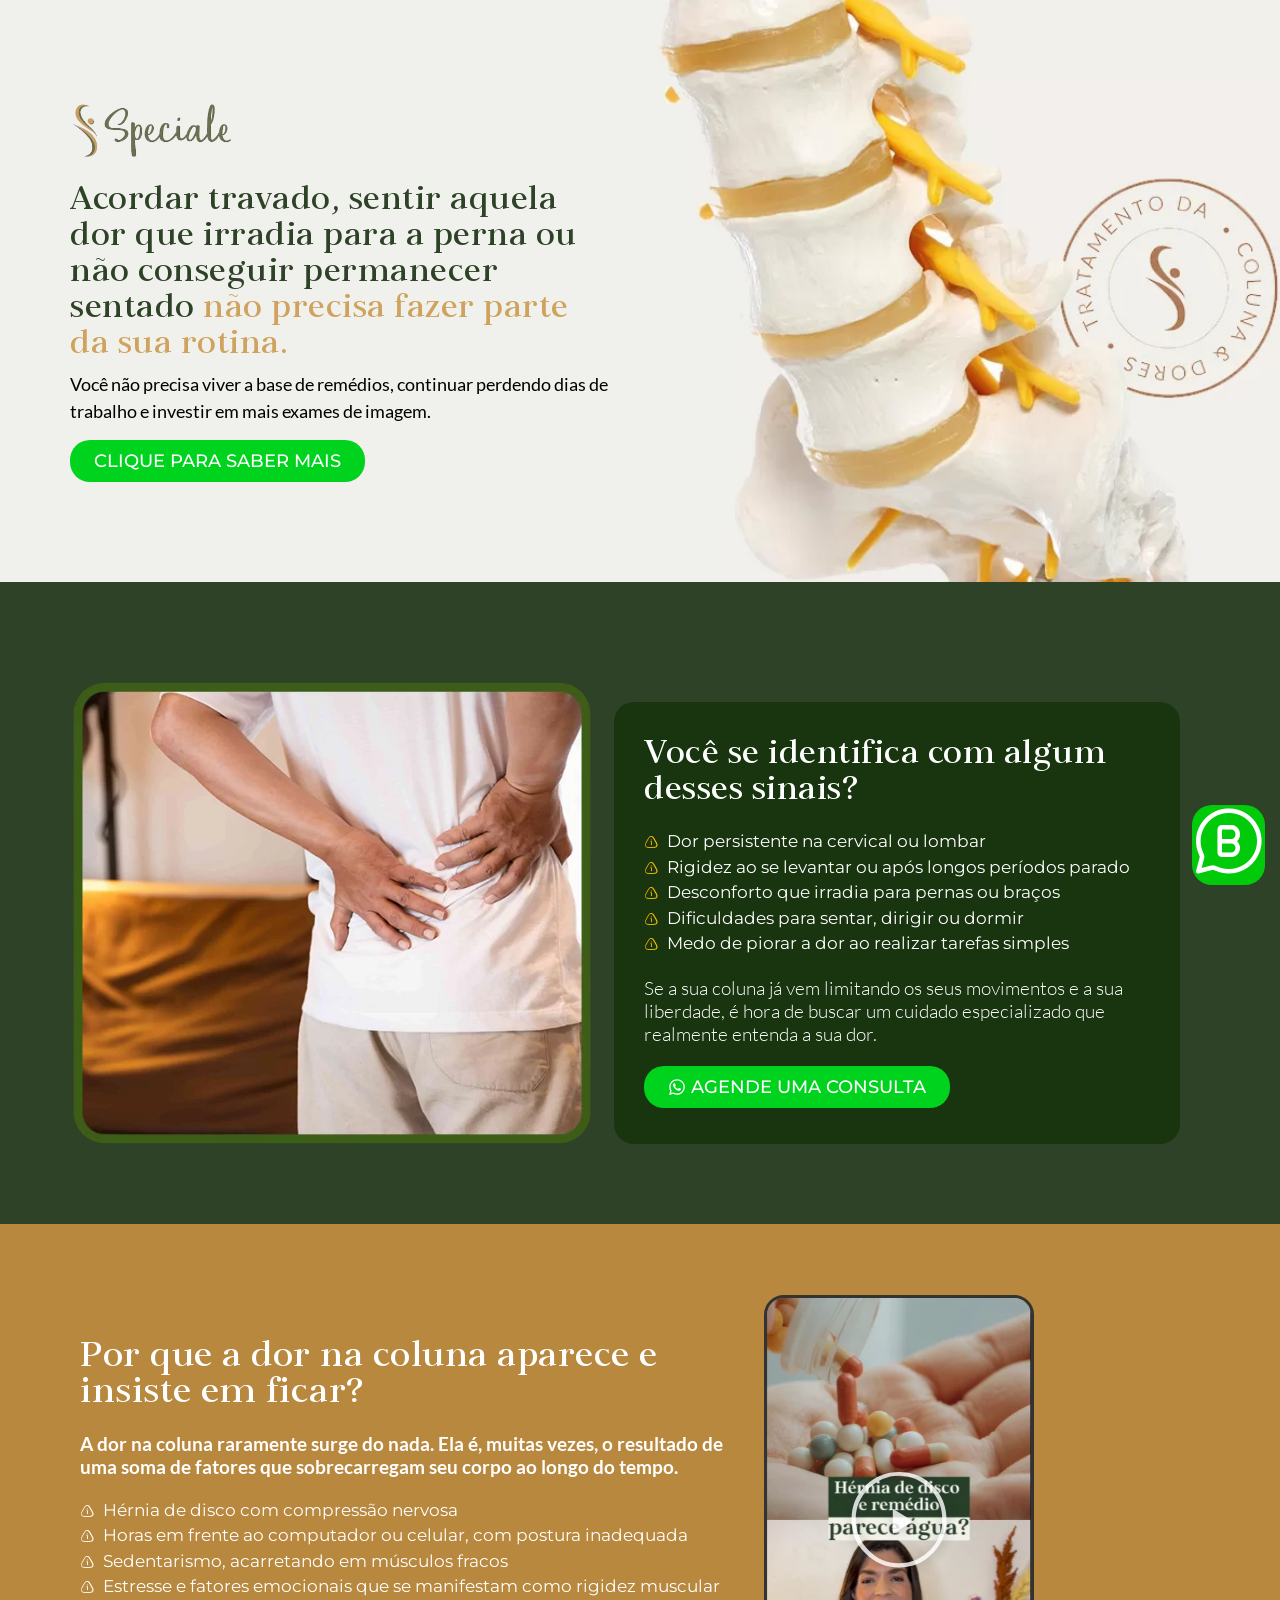
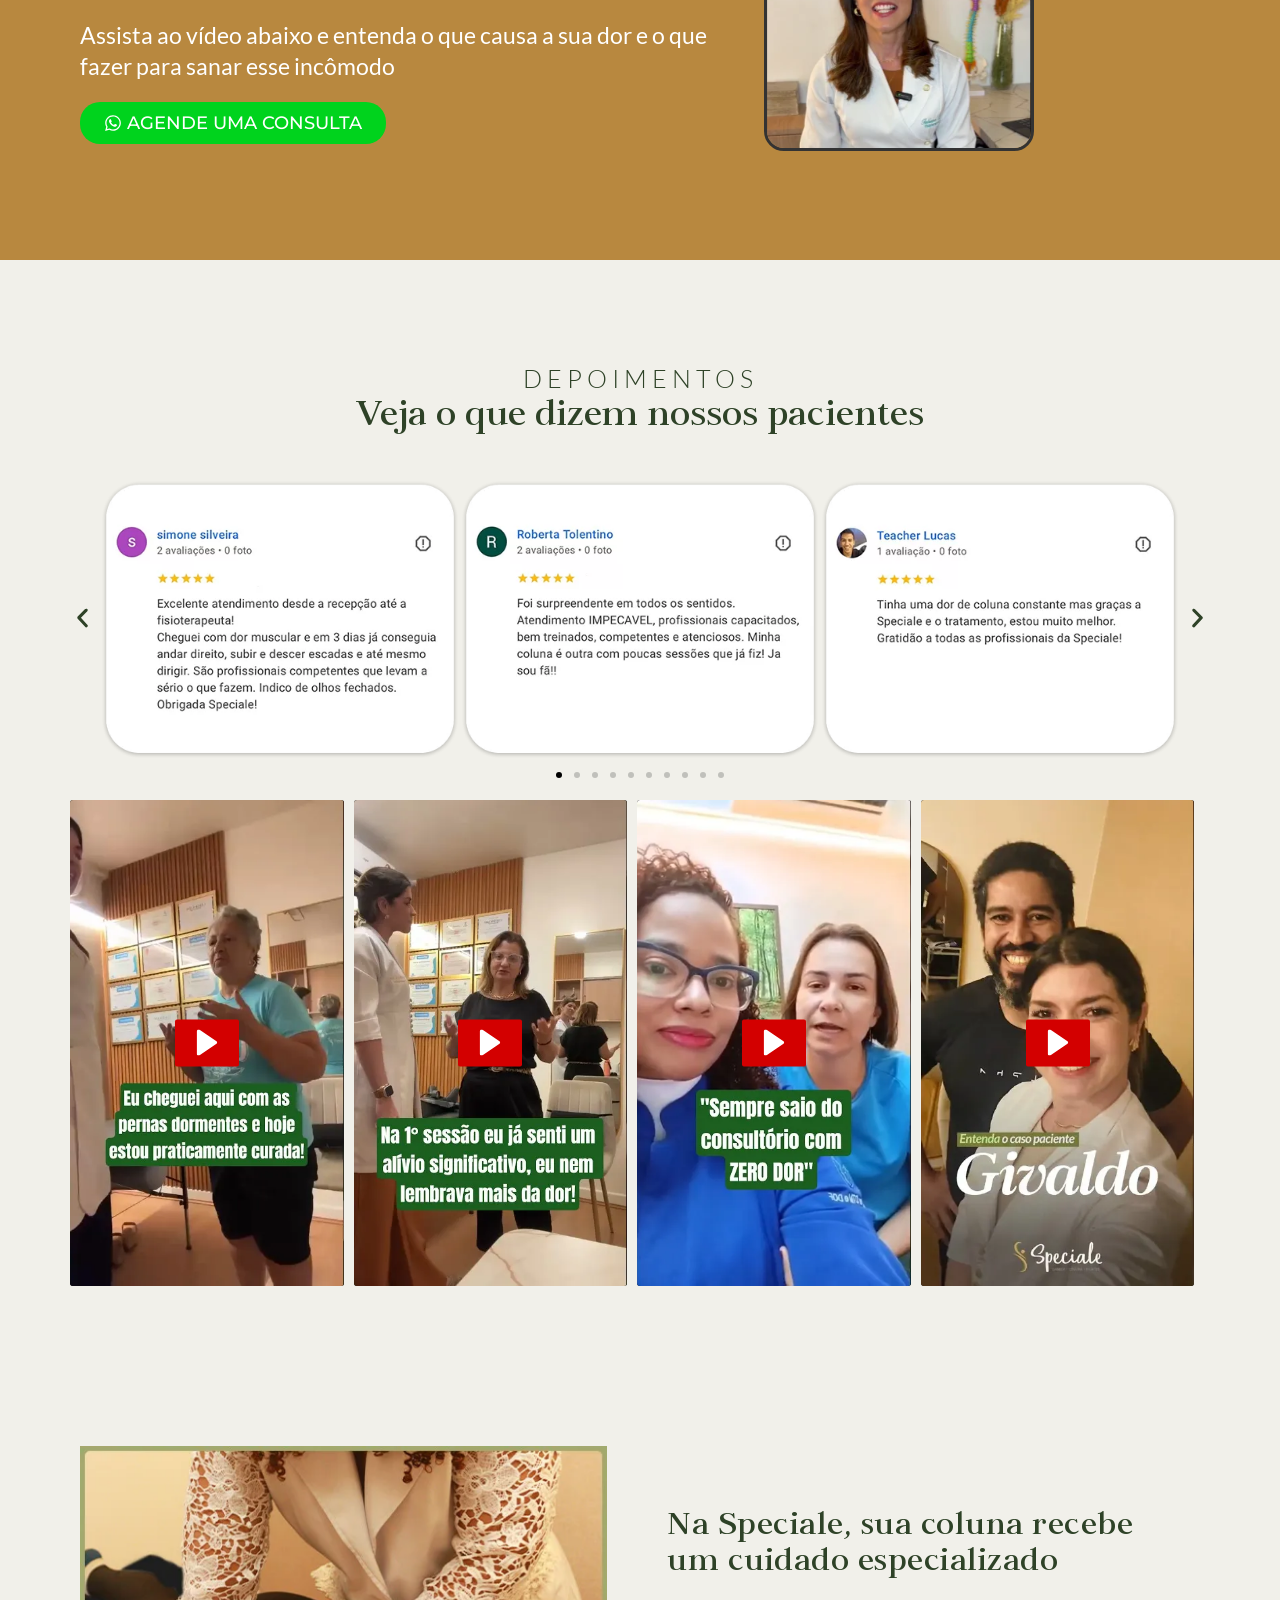
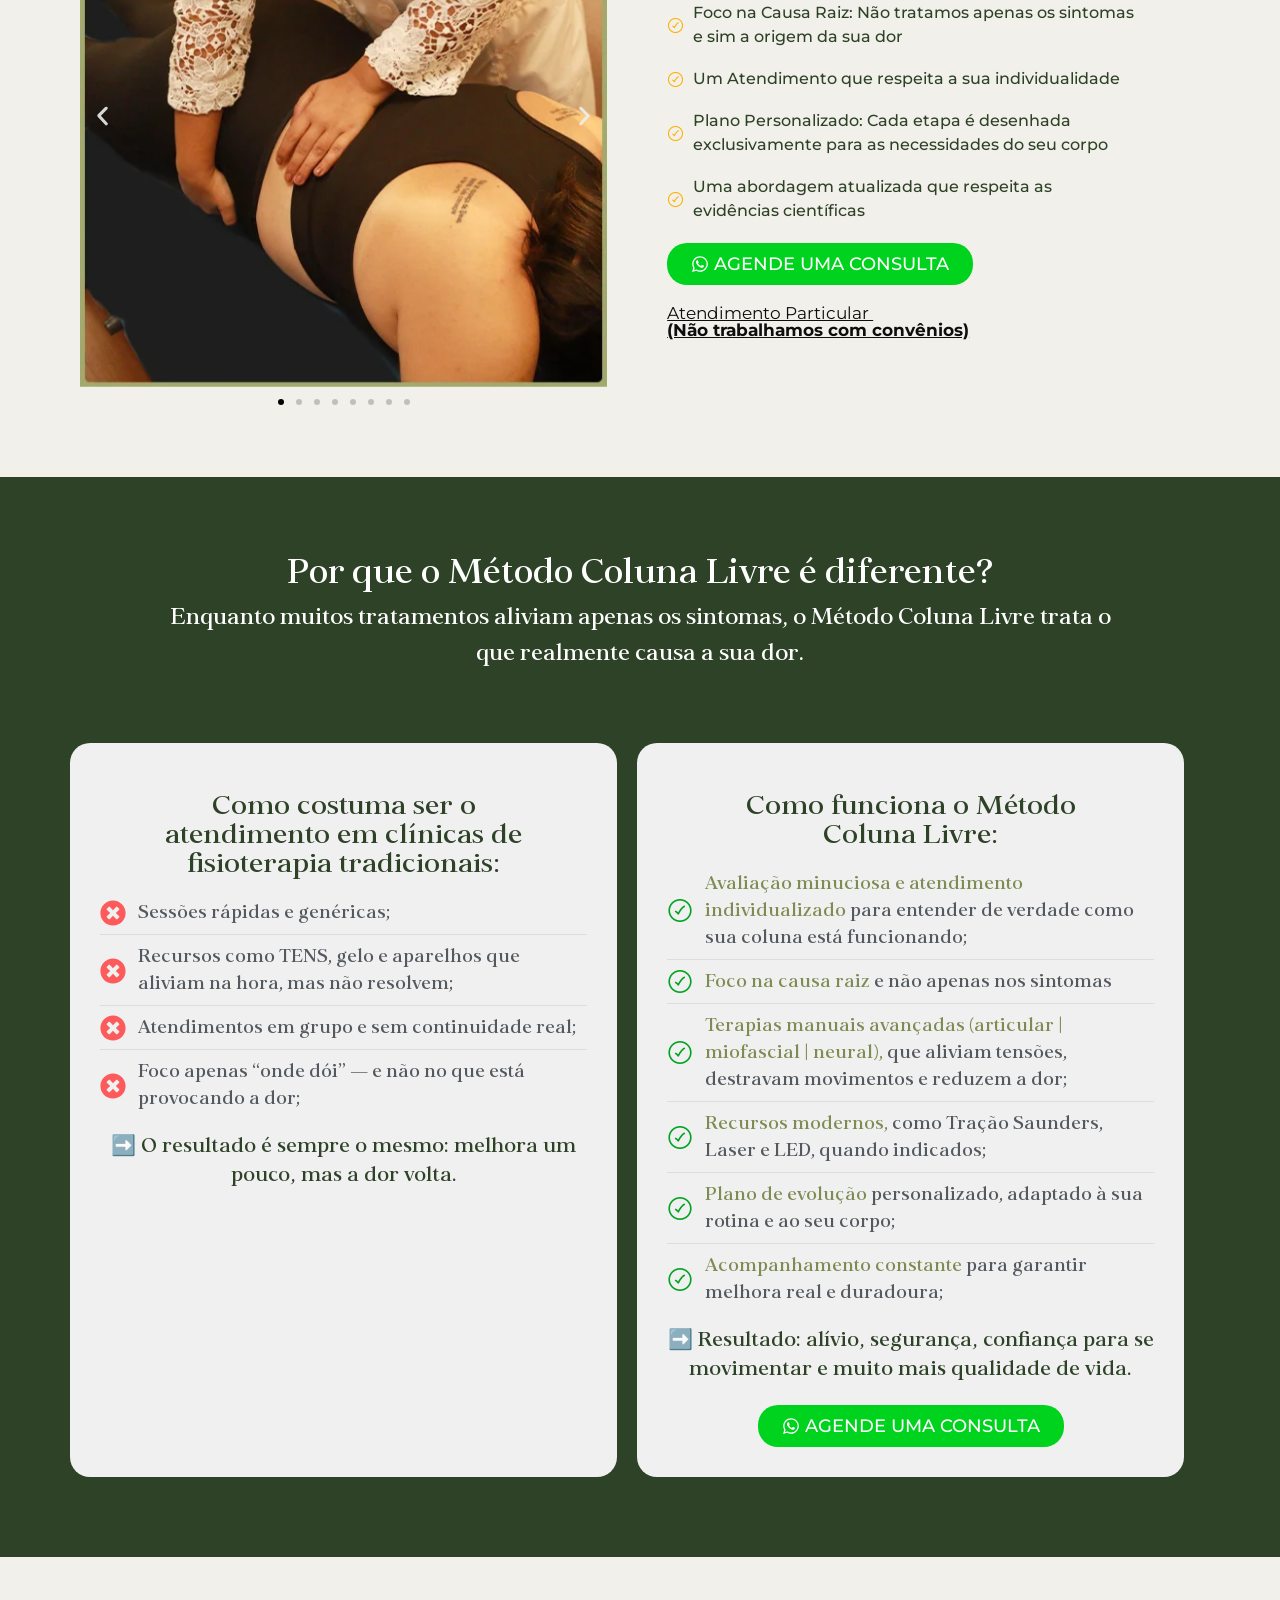
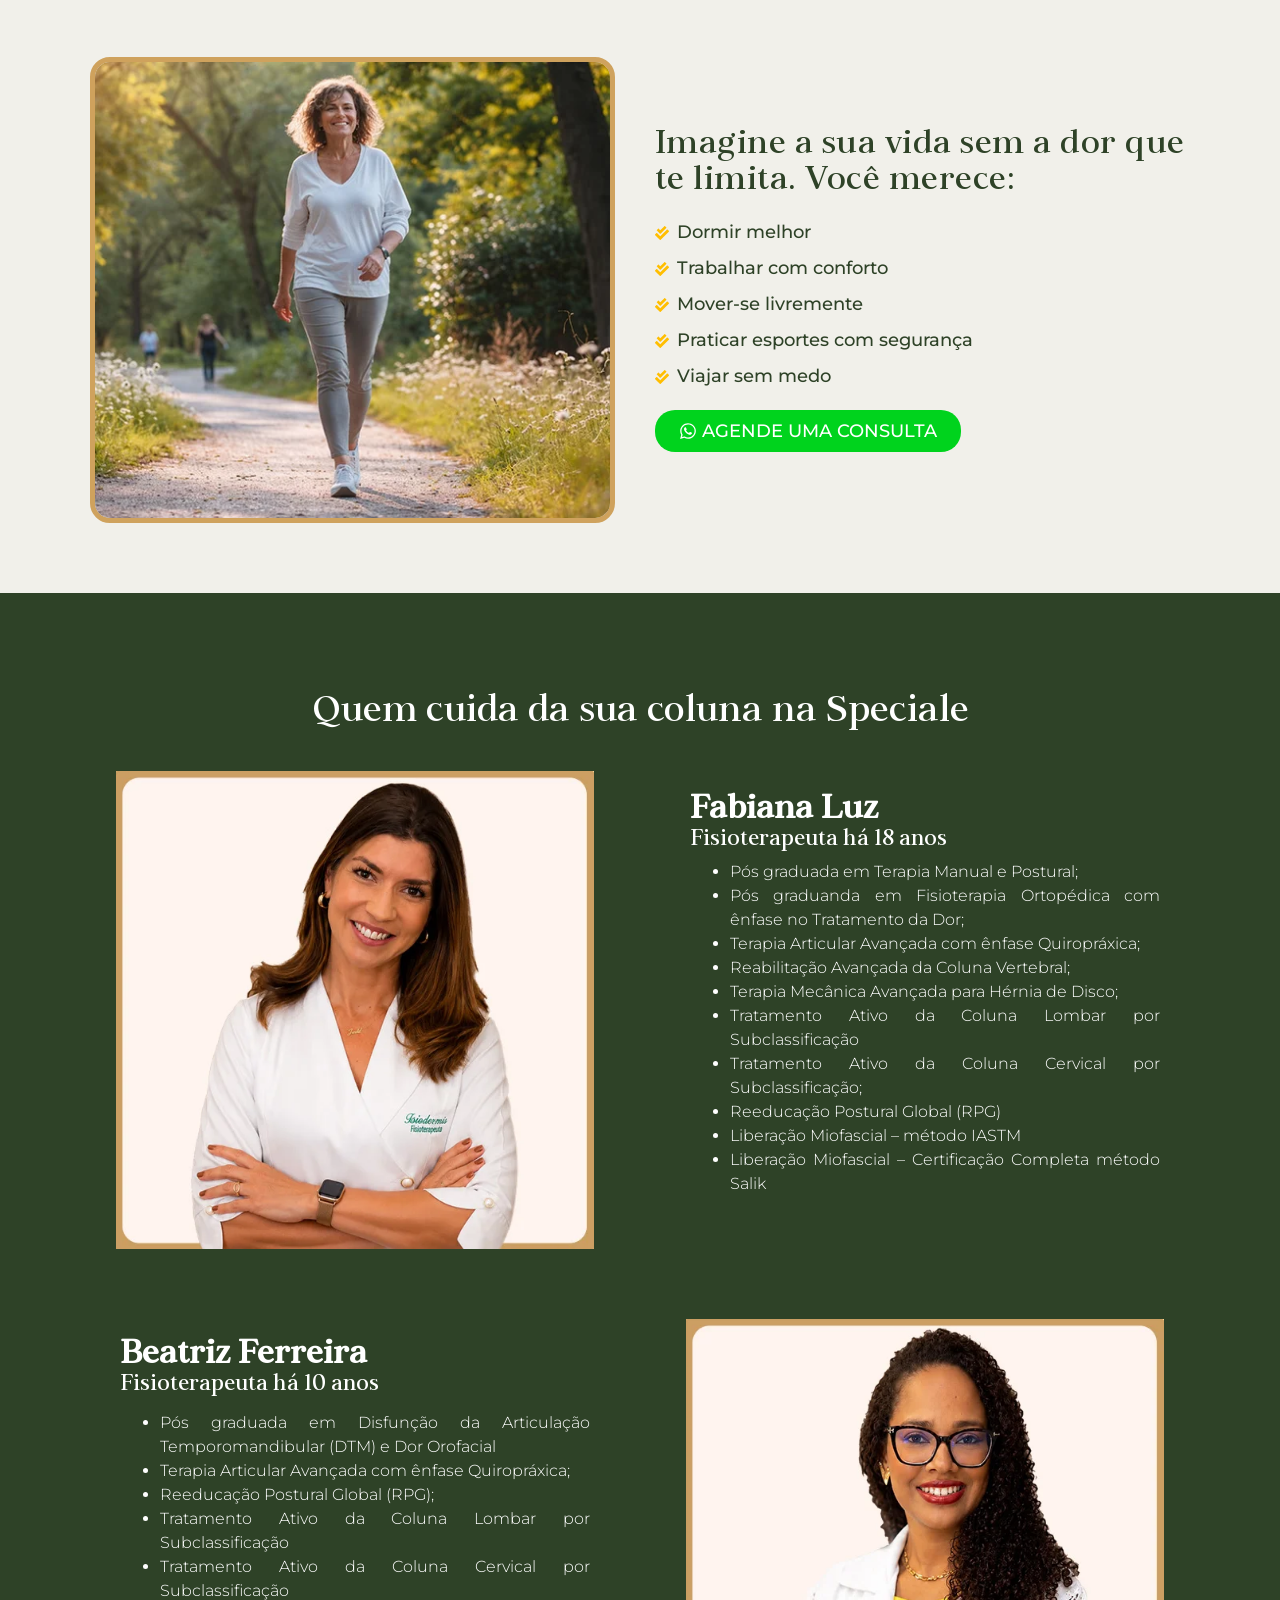
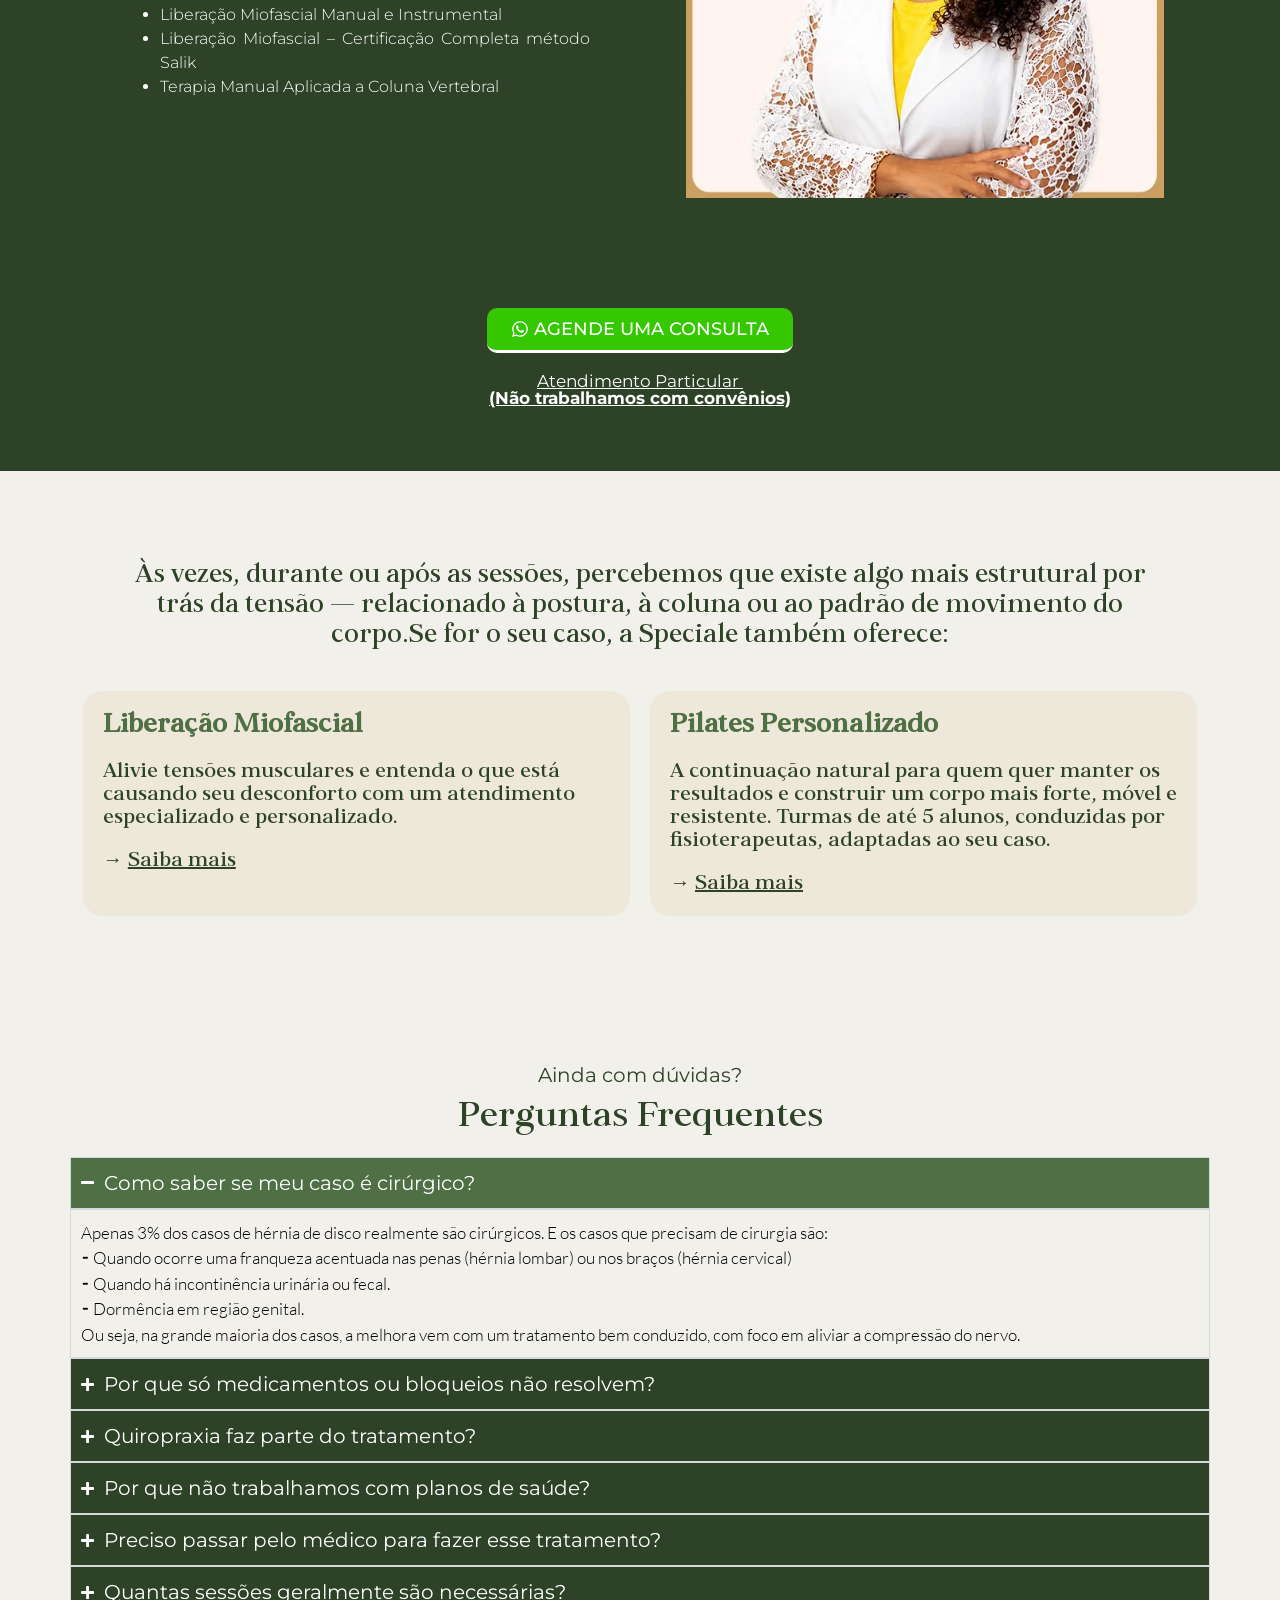
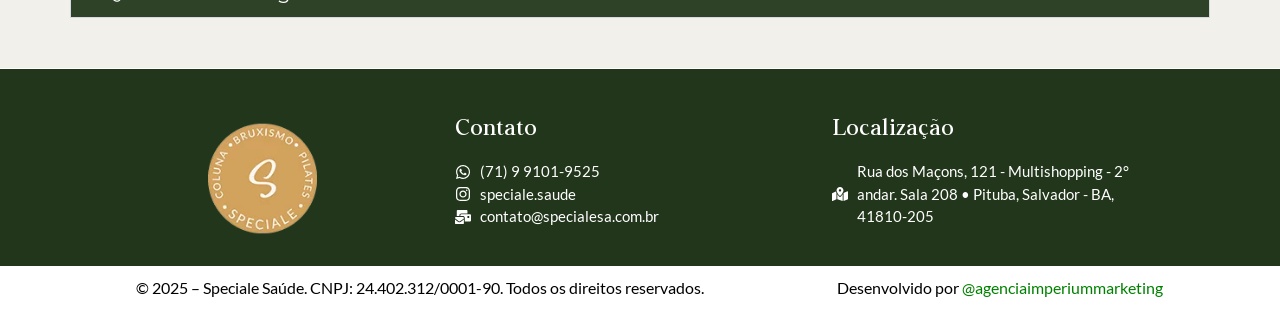
==== coluna/index.html @ 2c50c135 "Página /coluna/ estática (conversão do WordPress/Elementor) Converte specialesa.com.br/coluna/ (pági" ====
<!DOCTYPE html>
<html lang="pt-BR">
<head>
<meta charset="UTF-8">
<meta name="viewport" content="width=device-width, initial-scale=1.0, viewport-fit=cover">
<title>Speciale Saúde &#8211; Fisioterapia para Coluna &#8211; BIO &#8211; Speciale Saúde</title>
<meta name="robots" content="max-image-preview:large">
<link rel="canonical" href="https://specialesa.com.br/coluna/">

<!-- LCP: fundo do topo (desktop / tablet e celular) e as fontes da primeira dobra -->
<link rel="preload" href="../assets/images/DORCOLUNA_CAPA-1.webp" as="image" media="(min-width: 1025px)" fetchpriority="high">
<link rel="preload" href="../assets/images/DORCOLUNA_CAPA_mobile1.webp" as="image" media="(max-width: 1024px)" fetchpriority="high">
<link rel="preload" href="../assets/fonts/elgraine-medium.woff2" as="font" type="font/woff2" crossorigin>
<link rel="preload" href="../assets/fonts/lato-400-latin.woff2" as="font" type="font/woff2" crossorigin>
<link rel="preload" href="../assets/fonts/montserrat-var-latin.woff2" as="font" type="font/woff2" crossorigin>

<link rel="stylesheet" href="../assets/css/fonts.css">
<link rel="stylesheet" href="../assets/css/coluna.css">
<link rel="stylesheet" href="../assets/css/static.css">
<script src="../assets/js/carousel.js" defer></script>
<script src="../assets/js/accordion.js" defer></script>
<script src="../assets/js/video.js" defer></script>

<link rel="icon" href="../assets/images/cropped-Logofavicon-32x32.png" sizes="32x32">
<link rel="icon" href="../assets/images/cropped-Logofavicon-192x192.png" sizes="192x192">
<link rel="apple-touch-icon" href="../assets/images/cropped-Logofavicon-180x180.png">
</head>
<body class="wp-singular page-template page-template-elementor_canvas page page-id-1596 wp-embed-responsive wp-theme-hello-elementor hello-elementor-default elementor-default elementor-template-canvas elementor-kit-5 elementor-page elementor-page-1596">
<div data-elementor-type="wp-post" data-elementor-id="1596" class="elementor elementor-1596">

<!-- Acordar travado, sentir aquela dor que irradia para a perna ou não conseguir per -->
<div class="elementor-element elementor-element-365766c1 e-flex e-con-boxed e-con e-parent"><div class="e-con-inner"><div class="elementor-element elementor-element-3592b5ce e-con-full e-flex e-con e-child"><div class="elementor-element elementor-element-5a2b39e0 elementor-widget elementor-widget-image"><div class="elementor-widget-container">
<img decoding="async" width="300" height="116" src="../assets/images/logo_specialepng.webp" class="attachment-large size-large wp-image-11" alt="" /></div></div><div class="elementor-element elementor-element-76f9932 elementor-fixed elementor-view-default ha-has-bg-overlay elementor-widget elementor-widget-icon"><div class="elementor-widget-container"><div class="elementor-icon-wrapper">
<a class="elementor-icon" href="https://wa.me/5571991019525?text=Ol%C3%A1%2C%20vim%20atrav%C3%A9s%20da%20BIO%20do%20Instagram%20e%20gostaria%20de%20informa%C3%A7%C3%B5es%20sobre%20o%20Plano%20de%20tratamento%20para%20dores%20na%20coluna%20-%20m%C3%A9todo%20COLUNA%20LIVRE.%20">
<i aria-hidden="true" class="huge huge-whatsapp-business"></i>			</a></div></div></div><div class="elementor-element elementor-element-2c3c2841 elementor-widget elementor-widget-heading"><div class="elementor-widget-container"><h2 class="elementor-heading-title elementor-size-default">Acordar travado, sentir aquela dor que irradia para a perna ou não conseguir permanecer sentado <span style="color: #CFA25D"> não precisa fazer parte da sua rotina.</span></h2></div></div><div class="elementor-element elementor-element-0ee8a0e elementor-widget elementor-widget-text-editor"><div class="elementor-widget-container"><p>Você não precisa viver a base de remédios, continuar perdendo dias de trabalho e investir em mais exames de imagem.</p></div></div><div class="elementor-element elementor-element-c7bd6d0 elementor-align-left elementor-widget__width-inherit elementor-widget elementor-widget-button"><div class="elementor-widget-container"><div class="elementor-button-wrapper">
<a class="elementor-button elementor-button-link elementor-size-sm" href="#video">
<span class="elementor-button-content-wrapper">
<span class="elementor-button-text">CLIQUE PARA SABER MAIS</span>
</span>
</a></div></div></div></div><div class="elementor-element elementor-element-78fc597d e-con-full e-flex e-con e-child"></div></div></div>

<!-- Você se identifica com algum desses sinais? -->
<div class="elementor-element elementor-element-6dd96009 e-flex e-con-boxed e-con e-parent"><div class="e-con-inner"><div class="elementor-element elementor-element-5d680487 e-con-full e-flex e-con e-child"><div class="elementor-element elementor-element-5b713f7 elementor-widget elementor-widget-image"><div class="elementor-widget-container">
<img fetchpriority="high" decoding="async" width="588" height="518" src="../assets/images/dorciatica.webp" class="attachment-large size-large wp-image-14" alt="" srcset="../assets/images/dorciatica.webp 588w, ../assets/images/dorciatica-300x264.webp 300w" sizes="(max-width: 588px) 100vw, 588px" /></div></div></div><div class="elementor-element elementor-element-0d4c9af e-con-full e-flex e-con e-child"><div class="elementor-element elementor-element-a7f6bd5 elementor-widget elementor-widget-heading"><div class="elementor-widget-container"><h2 class="elementor-heading-title elementor-size-default">Você se identifica com algum desses sinais?</h2></div></div><div class="elementor-element elementor-element-01ff83d elementor-icon-list--layout-traditional elementor-list-item-link-full_width elementor-widget elementor-widget-icon-list"><div class="elementor-widget-container"><ul class="elementor-icon-list-items"><li class="elementor-icon-list-item">
<span class="elementor-icon-list-icon">
<i aria-hidden="true" class="huge huge-alert-01"></i>						</span>
<span class="elementor-icon-list-text">Dor persistente na cervical ou lombar</span></li><li class="elementor-icon-list-item">
<span class="elementor-icon-list-icon">
<i aria-hidden="true" class="huge huge-alert-01"></i>						</span>
<span class="elementor-icon-list-text">Rigidez ao se levantar ou após longos períodos parado</span></li><li class="elementor-icon-list-item">
<span class="elementor-icon-list-icon">
<i aria-hidden="true" class="huge huge-alert-01"></i>						</span>
<span class="elementor-icon-list-text">Desconforto que irradia para pernas ou braços</span></li><li class="elementor-icon-list-item">
<span class="elementor-icon-list-icon">
<i aria-hidden="true" class="huge huge-alert-01"></i>						</span>
<span class="elementor-icon-list-text">Dificuldades para sentar, dirigir ou dormir</span></li><li class="elementor-icon-list-item">
<span class="elementor-icon-list-icon">
<i aria-hidden="true" class="huge huge-alert-01"></i>						</span>
<span class="elementor-icon-list-text">Medo de piorar a dor ao realizar tarefas simples</span></li></ul></div></div><div class="elementor-element elementor-element-e197549 elementor-widget elementor-widget-heading"><div class="elementor-widget-container"><h2 class="elementor-heading-title elementor-size-default">Se a sua coluna já vem limitando os seus movimentos e a sua liberdade, é hora de buscar um cuidado especializado que realmente entenda a sua dor.</h2></div></div><div class="elementor-element elementor-element-baf95f2 elementor-align-left elementor-widget__width-inherit elementor-widget elementor-widget-button"><div class="elementor-widget-container"><div class="elementor-button-wrapper">
<a class="elementor-button elementor-button-link elementor-size-sm" href="https://wa.me/5571991019525?text=Ol%C3%A1%2C%20vim%20atrav%C3%A9s%20da%20BIO%20do%20Instagram%20e%20gostaria%20de%20informa%C3%A7%C3%B5es%20sobre%20o%20Plano%20de%20tratamento%20para%20dores%20na%20coluna%20-%20m%C3%A9todo%20COLUNA%20LIVRE.%20">
<span class="elementor-button-content-wrapper">
<span class="elementor-button-icon">
<svg aria-hidden="true" class="e-font-icon-svg e-fab-whatsapp" viewBox="0 0 448 512" xmlns="http://www.w3.org/2000/svg"><path d="M380.9 97.1C339 55.1 283.2 32 223.9 32c-122.4 0-222 99.6-222 222 0 39.1 10.2 77.3 29.6 111L0 480l117.7-30.9c32.4 17.7 68.9 27 106.1 27h.1c122.3 0 224.1-99.6 224.1-222 0-59.3-25.2-115-67.1-157zm-157 341.6c-33.2 0-65.7-8.9-94-25.7l-6.7-4-69.8 18.3L72 359.2l-4.4-7c-18.5-29.4-28.2-63.3-28.2-98.2 0-101.7 82.8-184.5 184.6-184.5 49.3 0 95.6 19.2 130.4 54.1 34.8 34.9 56.2 81.2 56.1 130.5 0 101.8-84.9 184.6-186.6 184.6zm101.2-138.2c-5.5-2.8-32.8-16.2-37.9-18-5.1-1.9-8.8-2.8-12.5 2.8-3.7 5.6-14.3 18-17.6 21.8-3.2 3.7-6.5 4.2-12 1.4-32.6-16.3-54-29.1-75.5-66-5.7-9.8 5.7-9.1 16.3-30.3 1.8-3.7.9-6.9-.5-9.7-1.4-2.8-12.5-30.1-17.1-41.2-4.5-10.8-9.1-9.3-12.5-9.5-3.2-.2-6.9-.2-10.6-.2-3.7 0-9.7 1.4-14.8 6.9-5.1 5.6-19.4 19-19.4 46.3 0 27.3 19.9 53.7 22.6 57.4 2.8 3.7 39.1 59.7 94.8 83.8 35.2 15.2 49 16.5 66.6 13.9 10.7-1.6 32.8-13.4 37.4-26.4 4.6-13 4.6-24.1 3.2-26.4-1.3-2.5-5-3.9-10.5-6.6z"></path></svg>			</span>
<span class="elementor-button-text">AGENDE UMA CONSULTA</span>
</span>
</a></div></div></div></div></div></div>

<!-- Por que a dor na coluna aparece e insiste em ficar? -->
<div class="elementor-element elementor-element-40297d0 e-flex e-con-boxed e-con e-parent"><div class="e-con-inner"><div class="elementor-element elementor-element-1cdeae9 elementor-widget elementor-widget-menu-anchor"><div class="elementor-widget-container"><div class="elementor-menu-anchor" id="video"></div></div></div><div class="elementor-element elementor-element-5ce4172 e-con-full e-flex e-con e-child"><div class="elementor-element elementor-element-612d012 elementor-widget-tablet__width-inherit elementor-widget elementor-widget-heading"><div class="elementor-widget-container"><h2 class="elementor-heading-title elementor-size-default">Por que a dor na coluna aparece e insiste em ficar?</h2></div></div><div class="elementor-element elementor-element-fdf2fa6 elementor-widget elementor-widget-heading"><div class="elementor-widget-container"><h2 class="elementor-heading-title elementor-size-default">A dor na coluna raramente surge do nada. Ela é, muitas vezes, o resultado de uma soma de fatores que sobrecarregam seu corpo ao longo do tempo.</h2></div></div><div class="elementor-element elementor-element-1547639 elementor-icon-list--layout-traditional elementor-list-item-link-full_width elementor-widget elementor-widget-icon-list"><div class="elementor-widget-container"><ul class="elementor-icon-list-items"><li class="elementor-icon-list-item">
<span class="elementor-icon-list-icon">
<i aria-hidden="true" class="huge huge-alert-01"></i>						</span>
<span class="elementor-icon-list-text">Hérnia de disco com compressão nervosa</span></li><li class="elementor-icon-list-item">
<span class="elementor-icon-list-icon">
<i aria-hidden="true" class="huge huge-alert-01"></i>						</span>
<span class="elementor-icon-list-text">Horas em frente ao computador ou celular, com postura inadequada</span></li><li class="elementor-icon-list-item">
<span class="elementor-icon-list-icon">
<i aria-hidden="true" class="huge huge-alert-01"></i>						</span>
<span class="elementor-icon-list-text">Sedentarismo, acarretando em músculos fracos</span></li><li class="elementor-icon-list-item">
<span class="elementor-icon-list-icon">
<i aria-hidden="true" class="huge huge-alert-01"></i>						</span>
<span class="elementor-icon-list-text">Estresse e fatores emocionais que se manifestam como rigidez muscular</span></li></ul></div></div><div class="elementor-element elementor-element-ebfa6b4 elementor-widget elementor-widget-heading"><div class="elementor-widget-container"><h2 class="elementor-heading-title elementor-size-default">Assista ao vídeo abaixo e entenda o que causa a sua dor e o que fazer para sanar esse incômodo</h2></div></div><div class="elementor-element elementor-element-9853d01 elementor-align-left elementor-widget__width-inherit elementor-widget elementor-widget-button"><div class="elementor-widget-container"><div class="elementor-button-wrapper">
<a class="elementor-button elementor-button-link elementor-size-sm" href="https://wa.me/5571991019525?text=Ol%C3%A1%2C%20vim%20atrav%C3%A9s%20da%20BIO%20do%20Instagram%20e%20gostaria%20de%20informa%C3%A7%C3%B5es%20sobre%20o%20Plano%20de%20tratamento%20para%20dores%20na%20coluna%20-%20m%C3%A9todo%20COLUNA%20LIVRE.%20">
<span class="elementor-button-content-wrapper">
<span class="elementor-button-icon">
<svg aria-hidden="true" class="e-font-icon-svg e-fab-whatsapp" viewBox="0 0 448 512" xmlns="http://www.w3.org/2000/svg"><path d="M380.9 97.1C339 55.1 283.2 32 223.9 32c-122.4 0-222 99.6-222 222 0 39.1 10.2 77.3 29.6 111L0 480l117.7-30.9c32.4 17.7 68.9 27 106.1 27h.1c122.3 0 224.1-99.6 224.1-222 0-59.3-25.2-115-67.1-157zm-157 341.6c-33.2 0-65.7-8.9-94-25.7l-6.7-4-69.8 18.3L72 359.2l-4.4-7c-18.5-29.4-28.2-63.3-28.2-98.2 0-101.7 82.8-184.5 184.6-184.5 49.3 0 95.6 19.2 130.4 54.1 34.8 34.9 56.2 81.2 56.1 130.5 0 101.8-84.9 184.6-186.6 184.6zm101.2-138.2c-5.5-2.8-32.8-16.2-37.9-18-5.1-1.9-8.8-2.8-12.5 2.8-3.7 5.6-14.3 18-17.6 21.8-3.2 3.7-6.5 4.2-12 1.4-32.6-16.3-54-29.1-75.5-66-5.7-9.8 5.7-9.1 16.3-30.3 1.8-3.7.9-6.9-.5-9.7-1.4-2.8-12.5-30.1-17.1-41.2-4.5-10.8-9.1-9.3-12.5-9.5-3.2-.2-6.9-.2-10.6-.2-3.7 0-9.7 1.4-14.8 6.9-5.1 5.6-19.4 19-19.4 46.3 0 27.3 19.9 53.7 22.6 57.4 2.8 3.7 39.1 59.7 94.8 83.8 35.2 15.2 49 16.5 66.6 13.9 10.7-1.6 32.8-13.4 37.4-26.4 4.6-13 4.6-24.1 3.2-26.4-1.3-2.5-5-3.9-10.5-6.6z"></path></svg>			</span>
<span class="elementor-button-text">AGENDE UMA CONSULTA</span>
</span>
</a></div></div></div></div><div class="elementor-element elementor-element-4de5561 e-con-full e-flex e-con e-child"><div class="elementor-element elementor-element-4632d40 elementor-widget elementor-widget-video"><div class="elementor-widget-container"><div class="elementor-wrapper elementor-open-inline" data-youtube="LOvasWKDRJY" data-title="hernia de disco"><div class="elementor-video"></div><div class="elementor-custom-embed-image-overlay" style="background-image: url(../assets/images/Screenvideo.webp);"><div class="elementor-custom-embed-play" role="button" aria-label="Reproduzir vídeo" tabindex="0">
<svg aria-hidden="true" class="e-font-icon-svg e-eicon-play" viewBox="0 0 1000 1000" xmlns="http://www.w3.org/2000/svg"><path d="M838 162C746 71 633 25 500 25 371 25 258 71 163 162 71 254 25 367 25 500 25 633 71 746 163 837 254 929 367 979 500 979 633 979 746 933 838 837 929 746 975 633 975 500 975 367 929 254 838 162M808 192C892 279 933 379 933 500 933 621 892 725 808 808 725 892 621 938 500 938 379 938 279 896 196 808 113 725 67 621 67 500 67 379 108 279 196 192 279 108 383 62 500 62 621 62 721 108 808 192M438 392V642L642 517 438 392Z"></path></svg></div></div></div></div></div></div></div></div>

<!-- DEPOIMENTOS -->
<div class="elementor-element elementor-element-750f5298 e-flex e-con-boxed e-con e-parent"><div class="e-con-inner"><div class="elementor-element elementor-element-1acf0ecc elementor-widget__width-inherit elementor-widget elementor-widget-heading"><div class="elementor-widget-container"><h2 class="elementor-heading-title elementor-size-default">DEPOIMENTOS</h2></div></div><div class="elementor-element elementor-element-20a7c1f9 elementor-widget__width-inherit elementor-widget elementor-widget-heading"><div class="elementor-widget-container"><h2 class="elementor-heading-title elementor-size-default">Veja o que dizem nossos pacientes</h2></div></div><div class="elementor-element elementor-element-4b7bc2ee elementor-arrows-position-outside elementor-pagination-position-outside elementor-widget elementor-widget-image-carousel e-widget-swiper" data-carousel data-autoplay="5000" data-speed="500" style="--spv-m:1;--spv-t:2;--spv-d:3"><div class="elementor-widget-container"><div class="elementor-image-carousel-wrapper swiper swiper-initialized swiper-horizontal swiper-pointer-events" role="region" aria-roledescription="carousel" aria-label="Carrossel de imagens" dir="ltr"><div class="elementor-image-carousel swiper-wrapper" id="carousel-4b7bc2ee" aria-live="off"><div class="swiper-slide" role="group" aria-roledescription="slide" aria-label="1 de 10"><figure class="swiper-slide-inner"><img loading="lazy" decoding="async" class="swiper-slide-image" src="../assets/images/Depoimento_03-1.webp" alt="Depoimento_03-1.png"  width="460" height="362" /></figure></div><div class="swiper-slide" role="group" aria-roledescription="slide" aria-label="2 de 10"><figure class="swiper-slide-inner"><img loading="lazy" decoding="async" class="swiper-slide-image" src="../assets/images/DEPOIMENTOS_HERNIADEDISCO2.webp" alt="DEPOIMENTOS_HERNIADEDISCO2.png"  width="460" height="362" /></figure></div><div class="swiper-slide" role="group" aria-roledescription="slide" aria-label="3 de 10"><figure class="swiper-slide-inner"><img loading="lazy" decoding="async" class="swiper-slide-image" src="../assets/images/DEPOIMENTOS_HERNIADEDISCO3.webp" alt="DEPOIMENTOS_HERNIADEDISCO3.png"  width="460" height="362" /></figure></div><div class="swiper-slide" role="group" aria-roledescription="slide" aria-label="4 de 10"><figure class="swiper-slide-inner"><img loading="lazy" decoding="async" class="swiper-slide-image" src="../assets/images/DEPOIMENTOS_HERNIADEDISCO4.webp" alt="DEPOIMENTOS_HERNIADEDISCO4.png"  width="460" height="362" /></figure></div><div class="swiper-slide" role="group" aria-roledescription="slide" aria-label="5 de 10"><figure class="swiper-slide-inner"><img loading="lazy" decoding="async" class="swiper-slide-image" src="../assets/images/DEPOIMENTOS_HERNIADEDISCO5.webp" alt="DEPOIMENTOS_HERNIADEDISCO5.png"  width="460" height="362" /></figure></div><div class="swiper-slide" role="group" aria-roledescription="slide" aria-label="6 de 10"><figure class="swiper-slide-inner"><img loading="lazy" decoding="async" class="swiper-slide-image" src="../assets/images/DEPOIMENTOS_HERNIADEDISCO6.webp" alt="DEPOIMENTOS_HERNIADEDISCO6.png"  width="460" height="362" /></figure></div><div class="swiper-slide" role="group" aria-roledescription="slide" aria-label="7 de 10"><figure class="swiper-slide-inner"><img loading="lazy" decoding="async" class="swiper-slide-image" src="../assets/images/DEPOIMENTOS_HERNIADEDISCO7.webp" alt="DEPOIMENTOS_HERNIADEDISCO7.png"  width="460" height="362" /></figure></div><div class="swiper-slide" role="group" aria-roledescription="slide" aria-label="8 de 10"><figure class="swiper-slide-inner"><img loading="lazy" decoding="async" class="swiper-slide-image" src="../assets/images/DEPOIMENTOS_HERNIADEDISCO8.webp" alt="DEPOIMENTOS_HERNIADEDISCO8.png"  width="460" height="362" /></figure></div><div class="swiper-slide" role="group" aria-roledescription="slide" aria-label="9 de 10"><figure class="swiper-slide-inner"><img loading="lazy" decoding="async" class="swiper-slide-image" src="../assets/images/DEPOIMENTOS_HERNIADEDISCO9.webp" alt="DEPOIMENTOS_HERNIADEDISCO9.png"  width="460" height="362" /></figure></div><div class="swiper-slide" role="group" aria-roledescription="slide" aria-label="10 de 10"><figure class="swiper-slide-inner"><img loading="lazy" decoding="async" class="swiper-slide-image" src="../assets/images/DEPOIMENTOS_HERNIADEDISCO10.webp" alt="DEPOIMENTOS_HERNIADEDISCO10.png"  width="460" height="362" /></figure></div></div><div class="elementor-swiper-button elementor-swiper-button-prev" role="button" tabindex="0" aria-label="Slide anterior" aria-controls="carousel-4b7bc2ee">
<svg aria-hidden="true" class="e-font-icon-svg e-eicon-chevron-left" viewBox="0 0 1000 1000" xmlns="http://www.w3.org/2000/svg"><path d="M646 125C629 125 613 133 604 142L308 442C296 454 292 471 292 487 292 504 296 521 308 533L604 854C617 867 629 875 646 875 663 875 679 871 692 858 704 846 713 829 713 812 713 796 708 779 692 767L438 487 692 225C700 217 708 204 708 187 708 171 704 154 692 142 675 129 663 125 646 125Z"></path></svg></div><div class="elementor-swiper-button elementor-swiper-button-next" role="button" tabindex="0" aria-label="Próximo slide" aria-controls="carousel-4b7bc2ee">
<svg aria-hidden="true" class="e-font-icon-svg e-eicon-chevron-right" viewBox="0 0 1000 1000" xmlns="http://www.w3.org/2000/svg"><path d="M696 533C708 521 713 504 713 487 713 471 708 454 696 446L400 146C388 133 375 125 354 125 338 125 325 129 313 142 300 154 292 171 292 187 292 204 296 221 308 233L563 492 304 771C292 783 288 800 288 817 288 833 296 850 308 863 321 871 338 875 354 875 371 875 388 867 400 854L696 533Z"></path></svg></div><div class="swiper-pagination swiper-pagination-clickable swiper-pagination-bullets swiper-pagination-horizontal"><span class="swiper-pagination-bullet swiper-pagination-bullet-active" role="button" tabindex="0" aria-label="Ir para o slide 1" aria-current="true"></span><span class="swiper-pagination-bullet" role="button" tabindex="0" aria-label="Ir para o slide 2"></span><span class="swiper-pagination-bullet" role="button" tabindex="0" aria-label="Ir para o slide 3"></span><span class="swiper-pagination-bullet" role="button" tabindex="0" aria-label="Ir para o slide 4"></span><span class="swiper-pagination-bullet" role="button" tabindex="0" aria-label="Ir para o slide 5"></span><span class="swiper-pagination-bullet" role="button" tabindex="0" aria-label="Ir para o slide 6"></span><span class="swiper-pagination-bullet" role="button" tabindex="0" aria-label="Ir para o slide 7"></span><span class="swiper-pagination-bullet" role="button" tabindex="0" aria-label="Ir para o slide 8"></span><span class="swiper-pagination-bullet" role="button" tabindex="0" aria-label="Ir para o slide 9"></span><span class="swiper-pagination-bullet" role="button" tabindex="0" aria-label="Ir para o slide 10"></span></div></div></div></div><div class="elementor-element elementor-element-e9c30ec elementor-widget__width-initial elementor-widget-mobile__width-inherit elementor-widget elementor-widget-presto_video"><div class="elementor-widget-container"><figure class="wp-block-video presto-block-video  presto-provider-youtube" style="--plyr-color-main: var(--presto-player-highlight-color, #d30000); --presto-player-logo-width: 150px; --presto-player-aspect-ratio: 9/16;"><button type="button" class="yt-facade" data-youtube="X9OWbc_85mE" data-title="Eu cheguei aqui com as pernas dormentes" aria-label="Reproduzir vídeo: Eu cheguei aqui com as pernas dormentes"><img src="../assets/images/video-X9OWbc_85mE.webp" alt="" width="405" height="720" loading="lazy" decoding="async"><span class="yt-facade__play" aria-hidden="true"><svg viewBox="0 0 18 18"><path d="M15.562 8.1L3.87.225c-.818-.562-1.87 0-1.87.9v15.75c0 .9 1.052 1.462 1.87.9L15.563 9.9c.584-.45.584-1.35 0-1.8z"/></svg></span></button></figure></div></div><div class="elementor-element elementor-element-540334f elementor-widget__width-initial elementor-widget-mobile__width-inherit elementor-widget-tablet__width-initial elementor-widget elementor-widget-presto_video"><div class="elementor-widget-container"><figure class="wp-block-video presto-block-video  presto-provider-youtube" style="--plyr-color-main: var(--presto-player-highlight-color, #d30000); --presto-player-logo-width: 150px; --presto-player-aspect-ratio: 9/16;"><button type="button" class="yt-facade" data-youtube="9ipRh98isUg" data-title="Depoimento da Fisioterapeuta" aria-label="Reproduzir vídeo: Depoimento da Fisioterapeuta"><img src="../assets/images/video-9ipRh98isUg.webp" alt="" width="405" height="720" loading="lazy" decoding="async"><span class="yt-facade__play" aria-hidden="true"><svg viewBox="0 0 18 18"><path d="M15.562 8.1L3.87.225c-.818-.562-1.87 0-1.87.9v15.75c0 .9 1.052 1.462 1.87.9L15.563 9.9c.584-.45.584-1.35 0-1.8z"/></svg></span></button></figure></div></div><div class="elementor-element elementor-element-e71969f elementor-widget__width-initial elementor-widget-mobile__width-inherit elementor-widget elementor-widget-presto_video"><div class="elementor-widget-container"><figure class="wp-block-video presto-block-video  presto-provider-youtube" style="--plyr-color-main: var(--presto-player-highlight-color, #d30000); --presto-player-logo-width: 150px; --presto-player-aspect-ratio: 9/16;"><button type="button" class="yt-facade" data-youtube="JInoHS7aqgI" data-title="&quot;Eu não conseguia curar as minhas dores até encontrar a Speciale&quot; – Depoimento de Alice" aria-label="Reproduzir vídeo: &quot;Eu não conseguia curar as minhas dores até encontrar a Speciale&quot; – Depoimento de Alice"><img src="../assets/images/video-JInoHS7aqgI.webp" alt="" width="405" height="720" loading="lazy" decoding="async"><span class="yt-facade__play" aria-hidden="true"><svg viewBox="0 0 18 18"><path d="M15.562 8.1L3.87.225c-.818-.562-1.87 0-1.87.9v15.75c0 .9 1.052 1.462 1.87.9L15.563 9.9c.584-.45.584-1.35 0-1.8z"/></svg></span></button></figure></div></div><div class="elementor-element elementor-element-557080f elementor-widget__width-initial elementor-widget-mobile__width-inherit elementor-widget elementor-widget-presto_video"><div class="elementor-widget-container"><figure class="wp-block-video presto-block-video  presto-provider-youtube" style="--plyr-color-main: var(--presto-player-highlight-color, #d30000); --presto-player-logo-width: 150px; --presto-player-aspect-ratio: 9/16;"><button type="button" class="yt-facade" data-youtube="6KE1N4ilHXU" data-title="Depoimento - Givaldo" aria-label="Reproduzir vídeo: Depoimento - Givaldo"><img src="../assets/images/video-6KE1N4ilHXU.webp" alt="" width="405" height="720" loading="lazy" decoding="async"><span class="yt-facade__play" aria-hidden="true"><svg viewBox="0 0 18 18"><path d="M15.562 8.1L3.87.225c-.818-.562-1.87 0-1.87.9v15.75c0 .9 1.052 1.462 1.87.9L15.563 9.9c.584-.45.584-1.35 0-1.8z"/></svg></span></button></figure></div></div></div></div>

<!-- Na Speciale, sua coluna recebe um cuidado especializado -->
<div class="elementor-element elementor-element-7f07a69d e-flex e-con-boxed e-con e-parent"><div class="e-con-inner"><div class="elementor-element elementor-element-5740dffc e-con-full e-flex e-con e-child"><div class="elementor-element elementor-element-74f5f6cb elementor-hidden-desktop elementor-hidden-tablet elementor-widget elementor-widget-heading"><div class="elementor-widget-container"><h2 class="elementor-heading-title elementor-size-default">Na Speciale, sua coluna recebe um cuidado especializado</h2></div></div><div class="elementor-element elementor-element-f799844 elementor-arrows-position-inside elementor-pagination-position-outside elementor-widget elementor-widget-image-carousel e-widget-swiper" data-carousel data-autoplay="5000" data-speed="500" style="--spv-m:1;--spv-t:1;--spv-d:1"><div class="elementor-widget-container"><div class="elementor-image-carousel-wrapper swiper swiper-initialized swiper-horizontal swiper-pointer-events swiper-backface-hidden" role="region" aria-roledescription="carousel" aria-label="Carrossel de imagens" dir="ltr"><div class="elementor-image-carousel swiper-wrapper" id="carousel-f799844" aria-live="off"><div class="swiper-slide" role="group" aria-roledescription="slide" aria-label="1 de 8"><figure class="swiper-slide-inner"><img loading="lazy" decoding="async" class="swiper-slide-image" src="../assets/images/FISIOTERAPIA.webp" alt="FISIOTERAPIA"  width="542" height="556" /></figure></div><div class="swiper-slide" role="group" aria-roledescription="slide" aria-label="2 de 8"><figure class="swiper-slide-inner"><img loading="lazy" decoding="async" class="swiper-slide-image" src="../assets/images/FISIOTERAPIA_ATENDIMENTO.webp" alt="FISIOTERAPIA_ATENDIMENTO"  width="542" height="556" /></figure></div><div class="swiper-slide" role="group" aria-roledescription="slide" aria-label="3 de 8"><figure class="swiper-slide-inner"><img loading="lazy" decoding="async" class="swiper-slide-image" src="../assets/images/FISIOTERAPIA_COLUNA.webp" alt="FISIOTERAPIA_COLUNA"  width="542" height="556" /></figure></div><div class="swiper-slide" role="group" aria-roledescription="slide" aria-label="4 de 8"><figure class="swiper-slide-inner"><img loading="lazy" decoding="async" class="swiper-slide-image" src="../assets/images/FISIOTERAPIA_PACIENTE.webp" alt="FISIOTERAPIA_PACIENTE"  width="542" height="556" /></figure></div><div class="swiper-slide" role="group" aria-roledescription="slide" aria-label="5 de 8"><figure class="swiper-slide-inner"><img loading="lazy" decoding="async" class="swiper-slide-image" src="../assets/images/FISIOTERAPIA_PERSONALIZADA.webp" alt="FISIOTERAPIA_PERSONALIZADA"  width="542" height="556" /></figure></div><div class="swiper-slide" role="group" aria-roledescription="slide" aria-label="6 de 8"><figure class="swiper-slide-inner"><img loading="lazy" decoding="async" class="swiper-slide-image" src="../assets/images/FISIOTERAPIA_SPECIALE.webp" alt="FISIOTERAPIA_SPECIALE"  width="542" height="556" /></figure></div><div class="swiper-slide" role="group" aria-roledescription="slide" aria-label="7 de 8"><figure class="swiper-slide-inner"><img loading="lazy" decoding="async" class="swiper-slide-image" src="../assets/images/FISIO_PHOENIX.webp" alt="FISIO_PHOENIX"  width="542" height="556" /></figure></div><div class="swiper-slide" role="group" aria-roledescription="slide" aria-label="8 de 8"><figure class="swiper-slide-inner"><img loading="lazy" decoding="async" class="swiper-slide-image" src="../assets/images/FISIOTERAPIA-LASE.webp" alt="FISIOTERAPIA-LASE"  width="542" height="556" /></figure></div></div><div class="elementor-swiper-button elementor-swiper-button-prev" role="button" tabindex="0" aria-label="Slide anterior" aria-controls="carousel-f799844">
<svg aria-hidden="true" class="e-font-icon-svg e-eicon-chevron-left" viewBox="0 0 1000 1000" xmlns="http://www.w3.org/2000/svg"><path d="M646 125C629 125 613 133 604 142L308 442C296 454 292 471 292 487 292 504 296 521 308 533L604 854C617 867 629 875 646 875 663 875 679 871 692 858 704 846 713 829 713 812 713 796 708 779 692 767L438 487 692 225C700 217 708 204 708 187 708 171 704 154 692 142 675 129 663 125 646 125Z"></path></svg></div><div class="elementor-swiper-button elementor-swiper-button-next" role="button" tabindex="0" aria-label="Próximo slide" aria-controls="carousel-f799844">
<svg aria-hidden="true" class="e-font-icon-svg e-eicon-chevron-right" viewBox="0 0 1000 1000" xmlns="http://www.w3.org/2000/svg"><path d="M696 533C708 521 713 504 713 487 713 471 708 454 696 446L400 146C388 133 375 125 354 125 338 125 325 129 313 142 300 154 292 171 292 187 292 204 296 221 308 233L563 492 304 771C292 783 288 800 288 817 288 833 296 850 308 863 321 871 338 875 354 875 371 875 388 867 400 854L696 533Z"></path></svg></div><div class="swiper-pagination swiper-pagination-clickable swiper-pagination-bullets swiper-pagination-horizontal"><span class="swiper-pagination-bullet swiper-pagination-bullet-active" role="button" tabindex="0" aria-label="Ir para o slide 1" aria-current="true"></span><span class="swiper-pagination-bullet" role="button" tabindex="0" aria-label="Ir para o slide 2"></span><span class="swiper-pagination-bullet" role="button" tabindex="0" aria-label="Ir para o slide 3"></span><span class="swiper-pagination-bullet" role="button" tabindex="0" aria-label="Ir para o slide 4"></span><span class="swiper-pagination-bullet" role="button" tabindex="0" aria-label="Ir para o slide 5"></span><span class="swiper-pagination-bullet" role="button" tabindex="0" aria-label="Ir para o slide 6"></span><span class="swiper-pagination-bullet" role="button" tabindex="0" aria-label="Ir para o slide 7"></span><span class="swiper-pagination-bullet" role="button" tabindex="0" aria-label="Ir para o slide 8"></span></div></div></div></div></div><div class="elementor-element elementor-element-3314e5e0 e-con-full e-flex e-con e-child"><div class="elementor-element elementor-element-32b7ca7 elementor-hidden-mobile elementor-widget elementor-widget-heading"><div class="elementor-widget-container"><h2 class="elementor-heading-title elementor-size-default">Na Speciale, sua coluna recebe um cuidado especializado</h2></div></div><div class="elementor-element elementor-element-871b9b1 elementor-icon-list--layout-traditional elementor-list-item-link-full_width elementor-widget elementor-widget-icon-list"><div class="elementor-widget-container"><ul class="elementor-icon-list-items"><li class="elementor-icon-list-item">
<span class="elementor-icon-list-icon">
<i aria-hidden="true" class="huge huge-checkmark-circle-01"></i>						</span>
<span class="elementor-icon-list-text">Foco na Causa Raiz: Não tratamos apenas os sintomas e sim a origem da sua dor</span></li><li class="elementor-icon-list-item">
<span class="elementor-icon-list-icon">
<i aria-hidden="true" class="huge huge-checkmark-circle-01"></i>						</span>
<span class="elementor-icon-list-text">Um Atendimento que respeita a sua individualidade</span></li><li class="elementor-icon-list-item">
<span class="elementor-icon-list-icon">
<i aria-hidden="true" class="huge huge-checkmark-circle-01"></i>						</span>
<span class="elementor-icon-list-text">Plano Personalizado: Cada etapa é desenhada exclusivamente para as necessidades do seu corpo</span></li><li class="elementor-icon-list-item">
<span class="elementor-icon-list-icon">
<i aria-hidden="true" class="huge huge-checkmark-circle-01"></i>						</span>
<span class="elementor-icon-list-text">Uma abordagem atualizada que respeita as evidências científicas</span></li></ul></div></div><div class="elementor-element elementor-element-1e73c5f5 elementor-align-left elementor-widget__width-inherit elementor-widget elementor-widget-button"><div class="elementor-widget-container"><div class="elementor-button-wrapper">
<a class="elementor-button elementor-button-link elementor-size-sm" href="https://wa.me/5571991019525?text=Ol%C3%A1%2C%20vim%20atrav%C3%A9s%20da%20BIO%20do%20Instagram%20e%20gostaria%20de%20informa%C3%A7%C3%B5es%20sobre%20o%20Plano%20de%20tratamento%20para%20dores%20na%20coluna%20-%20m%C3%A9todo%20COLUNA%20LIVRE.%20">
<span class="elementor-button-content-wrapper">
<span class="elementor-button-icon">
<svg aria-hidden="true" class="e-font-icon-svg e-fab-whatsapp" viewBox="0 0 448 512" xmlns="http://www.w3.org/2000/svg"><path d="M380.9 97.1C339 55.1 283.2 32 223.9 32c-122.4 0-222 99.6-222 222 0 39.1 10.2 77.3 29.6 111L0 480l117.7-30.9c32.4 17.7 68.9 27 106.1 27h.1c122.3 0 224.1-99.6 224.1-222 0-59.3-25.2-115-67.1-157zm-157 341.6c-33.2 0-65.7-8.9-94-25.7l-6.7-4-69.8 18.3L72 359.2l-4.4-7c-18.5-29.4-28.2-63.3-28.2-98.2 0-101.7 82.8-184.5 184.6-184.5 49.3 0 95.6 19.2 130.4 54.1 34.8 34.9 56.2 81.2 56.1 130.5 0 101.8-84.9 184.6-186.6 184.6zm101.2-138.2c-5.5-2.8-32.8-16.2-37.9-18-5.1-1.9-8.8-2.8-12.5 2.8-3.7 5.6-14.3 18-17.6 21.8-3.2 3.7-6.5 4.2-12 1.4-32.6-16.3-54-29.1-75.5-66-5.7-9.8 5.7-9.1 16.3-30.3 1.8-3.7.9-6.9-.5-9.7-1.4-2.8-12.5-30.1-17.1-41.2-4.5-10.8-9.1-9.3-12.5-9.5-3.2-.2-6.9-.2-10.6-.2-3.7 0-9.7 1.4-14.8 6.9-5.1 5.6-19.4 19-19.4 46.3 0 27.3 19.9 53.7 22.6 57.4 2.8 3.7 39.1 59.7 94.8 83.8 35.2 15.2 49 16.5 66.6 13.9 10.7-1.6 32.8-13.4 37.4-26.4 4.6-13 4.6-24.1 3.2-26.4-1.3-2.5-5-3.9-10.5-6.6z"></path></svg>			</span>
<span class="elementor-button-text">AGENDE UMA CONSULTA</span>
</span>
</a></div></div></div><div class="elementor-element elementor-element-7880d00 elementor-widget-mobile__width-inherit elementor-widget elementor-widget-text-editor"><div class="elementor-widget-container"><p><u>Atendimento Particular <br /></u><strong><u>(Não trabalhamos com convênios)</u></strong></p></div></div></div></div></div>

<!-- Por que o Método Coluna Livre é diferente? -->
<div class="elementor-element elementor-element-c188cc8 e-flex e-con-boxed e-con e-parent"><div class="e-con-inner"><div class="elementor-element elementor-element-7bfa68a elementor-widget__width-inherit elementor-widget elementor-widget-heading"><div class="elementor-widget-container"><h2 class="elementor-heading-title elementor-size-default">Por que o Método Coluna Livre é diferente?</h2></div></div><div class="elementor-element elementor-element-90a05ba elementor-widget__width-initial elementor-widget-mobile__width-inherit elementor-widget elementor-widget-heading"><div class="elementor-widget-container"><h2 class="elementor-heading-title elementor-size-default">Enquanto muitos tratamentos aliviam apenas os sintomas, o Método Coluna Livre trata o que realmente causa a sua dor.</h2></div></div><div class="elementor-element elementor-element-9cdcf74 e-con-full e-flex e-con e-child"><div class="elementor-element elementor-element-427a488 elementor-widget__width-initial elementor-widget elementor-widget-heading"><div class="elementor-widget-container"><h2 class="elementor-heading-title elementor-size-default">Como costuma ser o atendimento em clínicas de fisioterapia tradicionais:</h2></div></div><div class="elementor-element elementor-element-2d10376 elementor-icon-list--layout-traditional elementor-list-item-link-full_width elementor-widget elementor-widget-icon-list"><div class="elementor-widget-container"><ul class="elementor-icon-list-items"><li class="elementor-icon-list-item">
<span class="elementor-icon-list-icon">
<svg aria-hidden="true" class="e-font-icon-svg e-fas-times-circle" viewBox="0 0 512 512" xmlns="http://www.w3.org/2000/svg"><path d="M256 8C119 8 8 119 8 256s111 248 248 248 248-111 248-248S393 8 256 8zm121.6 313.1c4.7 4.7 4.7 12.3 0 17L338 377.6c-4.7 4.7-12.3 4.7-17 0L256 312l-65.1 65.6c-4.7 4.7-12.3 4.7-17 0L134.4 338c-4.7-4.7-4.7-12.3 0-17l65.6-65-65.6-65.1c-4.7-4.7-4.7-12.3 0-17l39.6-39.6c4.7-4.7 12.3-4.7 17 0l65 65.7 65.1-65.6c4.7-4.7 12.3-4.7 17 0l39.6 39.6c4.7 4.7 4.7 12.3 0 17L312 256l65.6 65.1z"></path></svg>						</span>
<span class="elementor-icon-list-text">Sessões rápidas e genéricas; </span></li><li class="elementor-icon-list-item">
<span class="elementor-icon-list-icon">
<svg aria-hidden="true" class="e-font-icon-svg e-fas-times-circle" viewBox="0 0 512 512" xmlns="http://www.w3.org/2000/svg"><path d="M256 8C119 8 8 119 8 256s111 248 248 248 248-111 248-248S393 8 256 8zm121.6 313.1c4.7 4.7 4.7 12.3 0 17L338 377.6c-4.7 4.7-12.3 4.7-17 0L256 312l-65.1 65.6c-4.7 4.7-12.3 4.7-17 0L134.4 338c-4.7-4.7-4.7-12.3 0-17l65.6-65-65.6-65.1c-4.7-4.7-4.7-12.3 0-17l39.6-39.6c4.7-4.7 12.3-4.7 17 0l65 65.7 65.1-65.6c4.7-4.7 12.3-4.7 17 0l39.6 39.6c4.7 4.7 4.7 12.3 0 17L312 256l65.6 65.1z"></path></svg>						</span>
<span class="elementor-icon-list-text">Recursos como TENS, gelo e aparelhos que aliviam na hora, mas não resolvem;</span></li><li class="elementor-icon-list-item">
<span class="elementor-icon-list-icon">
<svg aria-hidden="true" class="e-font-icon-svg e-fas-times-circle" viewBox="0 0 512 512" xmlns="http://www.w3.org/2000/svg"><path d="M256 8C119 8 8 119 8 256s111 248 248 248 248-111 248-248S393 8 256 8zm121.6 313.1c4.7 4.7 4.7 12.3 0 17L338 377.6c-4.7 4.7-12.3 4.7-17 0L256 312l-65.1 65.6c-4.7 4.7-12.3 4.7-17 0L134.4 338c-4.7-4.7-4.7-12.3 0-17l65.6-65-65.6-65.1c-4.7-4.7-4.7-12.3 0-17l39.6-39.6c4.7-4.7 12.3-4.7 17 0l65 65.7 65.1-65.6c4.7-4.7 12.3-4.7 17 0l39.6 39.6c4.7 4.7 4.7 12.3 0 17L312 256l65.6 65.1z"></path></svg>						</span>
<span class="elementor-icon-list-text">Atendimentos em grupo e sem continuidade real;</span></li><li class="elementor-icon-list-item">
<span class="elementor-icon-list-icon">
<svg aria-hidden="true" class="e-font-icon-svg e-fas-times-circle" viewBox="0 0 512 512" xmlns="http://www.w3.org/2000/svg"><path d="M256 8C119 8 8 119 8 256s111 248 248 248 248-111 248-248S393 8 256 8zm121.6 313.1c4.7 4.7 4.7 12.3 0 17L338 377.6c-4.7 4.7-12.3 4.7-17 0L256 312l-65.1 65.6c-4.7 4.7-12.3 4.7-17 0L134.4 338c-4.7-4.7-4.7-12.3 0-17l65.6-65-65.6-65.1c-4.7-4.7-4.7-12.3 0-17l39.6-39.6c4.7-4.7 12.3-4.7 17 0l65 65.7 65.1-65.6c4.7-4.7 12.3-4.7 17 0l39.6 39.6c4.7 4.7 4.7 12.3 0 17L312 256l65.6 65.1z"></path></svg>						</span>
<span class="elementor-icon-list-text">Foco apenas “onde dói” — e não no que está provocando a dor;</span></li></ul></div></div><div class="elementor-element elementor-element-c140180 elementor-widget__width-inherit elementor-widget elementor-widget-heading"><div class="elementor-widget-container"><h2 class="elementor-heading-title elementor-size-default">➡️ O resultado é sempre o mesmo: melhora um pouco, mas a dor volta.</h2></div></div></div><div class="elementor-element elementor-element-9be3bd7 e-con-full e-flex e-con e-child"><div class="elementor-element elementor-element-0c46467 elementor-widget__width-initial elementor-widget elementor-widget-heading"><div class="elementor-widget-container"><h2 class="elementor-heading-title elementor-size-default">Como funciona o Método Coluna Livre:</h2></div></div><div class="elementor-element elementor-element-ae44778 elementor-icon-list--layout-traditional elementor-list-item-link-full_width elementor-widget elementor-widget-icon-list"><div class="elementor-widget-container"><ul class="elementor-icon-list-items"><li class="elementor-icon-list-item">
<span class="elementor-icon-list-icon">
<i aria-hidden="true" class="huge huge-checkmark-circle-01"></i>						</span>
<span class="elementor-icon-list-text"><b><span style="color: #7e8c54">Avaliação minuciosa e atendimento individualizado</span> </b>para entender de verdade como sua coluna está funcionando;</span></li><li class="elementor-icon-list-item">
<span class="elementor-icon-list-icon">
<i aria-hidden="true" class="huge huge-checkmark-circle-01"></i>						</span>
<span class="elementor-icon-list-text"><b><span style="color: #7e8c54">Foco na causa raiz </span> </b>e não apenas nos sintomas</span></li><li class="elementor-icon-list-item">
<span class="elementor-icon-list-icon">
<i aria-hidden="true" class="huge huge-checkmark-circle-01"></i>						</span>
<span class="elementor-icon-list-text"><span style="color: #7e8c54"><b>Terapias manuais avançadas (articular | miofascial | neural),</b></span> que aliviam tensões, destravam movimentos e reduzem a dor;</span></li><li class="elementor-icon-list-item">
<span class="elementor-icon-list-icon">
<i aria-hidden="true" class="huge huge-checkmark-circle-01"></i>						</span>
<span class="elementor-icon-list-text"><span style="color: #7e8c54"><b>Recursos modernos,</b></span> como Tração Saunders, Laser e LED, quando indicados;</span></li><li class="elementor-icon-list-item">
<span class="elementor-icon-list-icon">
<i aria-hidden="true" class="huge huge-checkmark-circle-01"></i>						</span>
<span class="elementor-icon-list-text"><span style="color: #7e8c54"> <b>Plano de evolução</b></span><b> </b>personalizado, adaptado à sua rotina e ao seu corpo;</span></li><li class="elementor-icon-list-item">
<span class="elementor-icon-list-icon">
<i aria-hidden="true" class="huge huge-checkmark-circle-01"></i>						</span>
<span class="elementor-icon-list-text"><span style="color: #7e8c54"><b>Acompanhamento constante</b></span> para garantir melhora real e duradoura;</span></li></ul></div></div><div class="elementor-element elementor-element-0517aec elementor-widget__width-inherit elementor-widget elementor-widget-heading"><div class="elementor-widget-container"><h2 class="elementor-heading-title elementor-size-default">➡️ Resultado: alívio, segurança, confiança para se movimentar e muito mais qualidade de vida.</h2></div></div><div class="elementor-element elementor-element-5754e8e5 elementor-align-center elementor-widget__width-inherit elementor-widget elementor-widget-button"><div class="elementor-widget-container"><div class="elementor-button-wrapper">
<a class="elementor-button elementor-button-link elementor-size-sm" href="https://wa.me/5571991019525?text=Ol%C3%A1%2C%20vim%20atrav%C3%A9s%20da%20BIO%20do%20Instagram%20e%20gostaria%20de%20informa%C3%A7%C3%B5es%20sobre%20o%20Plano%20de%20tratamento%20para%20dores%20na%20coluna%20-%20m%C3%A9todo%20COLUNA%20LIVRE.%20">
<span class="elementor-button-content-wrapper">
<span class="elementor-button-icon">
<svg aria-hidden="true" class="e-font-icon-svg e-fab-whatsapp" viewBox="0 0 448 512" xmlns="http://www.w3.org/2000/svg"><path d="M380.9 97.1C339 55.1 283.2 32 223.9 32c-122.4 0-222 99.6-222 222 0 39.1 10.2 77.3 29.6 111L0 480l117.7-30.9c32.4 17.7 68.9 27 106.1 27h.1c122.3 0 224.1-99.6 224.1-222 0-59.3-25.2-115-67.1-157zm-157 341.6c-33.2 0-65.7-8.9-94-25.7l-6.7-4-69.8 18.3L72 359.2l-4.4-7c-18.5-29.4-28.2-63.3-28.2-98.2 0-101.7 82.8-184.5 184.6-184.5 49.3 0 95.6 19.2 130.4 54.1 34.8 34.9 56.2 81.2 56.1 130.5 0 101.8-84.9 184.6-186.6 184.6zm101.2-138.2c-5.5-2.8-32.8-16.2-37.9-18-5.1-1.9-8.8-2.8-12.5 2.8-3.7 5.6-14.3 18-17.6 21.8-3.2 3.7-6.5 4.2-12 1.4-32.6-16.3-54-29.1-75.5-66-5.7-9.8 5.7-9.1 16.3-30.3 1.8-3.7.9-6.9-.5-9.7-1.4-2.8-12.5-30.1-17.1-41.2-4.5-10.8-9.1-9.3-12.5-9.5-3.2-.2-6.9-.2-10.6-.2-3.7 0-9.7 1.4-14.8 6.9-5.1 5.6-19.4 19-19.4 46.3 0 27.3 19.9 53.7 22.6 57.4 2.8 3.7 39.1 59.7 94.8 83.8 35.2 15.2 49 16.5 66.6 13.9 10.7-1.6 32.8-13.4 37.4-26.4 4.6-13 4.6-24.1 3.2-26.4-1.3-2.5-5-3.9-10.5-6.6z"></path></svg>			</span>
<span class="elementor-button-text">AGENDE UMA CONSULTA</span>
</span>
</a></div></div></div></div></div></div>

<!-- Imagine a sua vida sem a dor que te limita. Você merece: -->
<div class="elementor-element elementor-element-a9000cf e-flex e-con-boxed e-con e-parent"><div class="e-con-inner"><div class="elementor-element elementor-element-09fc687 e-con-full e-flex e-con e-child"><div class="elementor-element elementor-element-9acfd35 elementor-widget elementor-widget-image"><div class="elementor-widget-container">
<img loading="lazy" decoding="async" width="525" height="465" src="../assets/images/andando-1.webp" class="attachment-full size-full wp-image-1116" alt="" srcset="../assets/images/andando-1.webp 525w, ../assets/images/andando-1-300x266.webp 300w" sizes="(max-width: 525px) 100vw, 525px" /></div></div></div><div class="elementor-element elementor-element-3905733 e-con-full e-flex e-con e-child"><div class="elementor-element elementor-element-8be6d8a elementor-widget elementor-widget-heading"><div class="elementor-widget-container"><h2 class="elementor-heading-title elementor-size-default">Imagine a sua vida sem a dor que te limita. Você merece:</h2></div></div><div class="elementor-element elementor-element-526d300 elementor-icon-list--layout-traditional elementor-list-item-link-full_width elementor-widget elementor-widget-icon-list"><div class="elementor-widget-container"><ul class="elementor-icon-list-items"><li class="elementor-icon-list-item">
<span class="elementor-icon-list-icon">
<svg aria-hidden="true" class="e-font-icon-svg e-fas-check-double" viewBox="0 0 512 512" xmlns="http://www.w3.org/2000/svg"><path d="M505 174.8l-39.6-39.6c-9.4-9.4-24.6-9.4-33.9 0L192 374.7 80.6 263.2c-9.4-9.4-24.6-9.4-33.9 0L7 302.9c-9.4 9.4-9.4 24.6 0 34L175 505c9.4 9.4 24.6 9.4 33.9 0l296-296.2c9.4-9.5 9.4-24.7.1-34zm-324.3 106c6.2 6.3 16.4 6.3 22.6 0l208-208.2c6.2-6.3 6.2-16.4 0-22.6L366.1 4.7c-6.2-6.3-16.4-6.3-22.6 0L192 156.2l-55.4-55.5c-6.2-6.3-16.4-6.3-22.6 0L68.7 146c-6.2 6.3-6.2 16.4 0 22.6l112 112.2z"></path></svg>						</span>
<span class="elementor-icon-list-text">Dormir melhor</span></li><li class="elementor-icon-list-item">
<span class="elementor-icon-list-icon">
<svg aria-hidden="true" class="e-font-icon-svg e-fas-check-double" viewBox="0 0 512 512" xmlns="http://www.w3.org/2000/svg"><path d="M505 174.8l-39.6-39.6c-9.4-9.4-24.6-9.4-33.9 0L192 374.7 80.6 263.2c-9.4-9.4-24.6-9.4-33.9 0L7 302.9c-9.4 9.4-9.4 24.6 0 34L175 505c9.4 9.4 24.6 9.4 33.9 0l296-296.2c9.4-9.5 9.4-24.7.1-34zm-324.3 106c6.2 6.3 16.4 6.3 22.6 0l208-208.2c6.2-6.3 6.2-16.4 0-22.6L366.1 4.7c-6.2-6.3-16.4-6.3-22.6 0L192 156.2l-55.4-55.5c-6.2-6.3-16.4-6.3-22.6 0L68.7 146c-6.2 6.3-6.2 16.4 0 22.6l112 112.2z"></path></svg>						</span>
<span class="elementor-icon-list-text">Trabalhar com conforto</span></li><li class="elementor-icon-list-item">
<span class="elementor-icon-list-icon">
<svg aria-hidden="true" class="e-font-icon-svg e-fas-check-double" viewBox="0 0 512 512" xmlns="http://www.w3.org/2000/svg"><path d="M505 174.8l-39.6-39.6c-9.4-9.4-24.6-9.4-33.9 0L192 374.7 80.6 263.2c-9.4-9.4-24.6-9.4-33.9 0L7 302.9c-9.4 9.4-9.4 24.6 0 34L175 505c9.4 9.4 24.6 9.4 33.9 0l296-296.2c9.4-9.5 9.4-24.7.1-34zm-324.3 106c6.2 6.3 16.4 6.3 22.6 0l208-208.2c6.2-6.3 6.2-16.4 0-22.6L366.1 4.7c-6.2-6.3-16.4-6.3-22.6 0L192 156.2l-55.4-55.5c-6.2-6.3-16.4-6.3-22.6 0L68.7 146c-6.2 6.3-6.2 16.4 0 22.6l112 112.2z"></path></svg>						</span>
<span class="elementor-icon-list-text">Mover-se livremente</span></li><li class="elementor-icon-list-item">
<span class="elementor-icon-list-icon">
<svg aria-hidden="true" class="e-font-icon-svg e-fas-check-double" viewBox="0 0 512 512" xmlns="http://www.w3.org/2000/svg"><path d="M505 174.8l-39.6-39.6c-9.4-9.4-24.6-9.4-33.9 0L192 374.7 80.6 263.2c-9.4-9.4-24.6-9.4-33.9 0L7 302.9c-9.4 9.4-9.4 24.6 0 34L175 505c9.4 9.4 24.6 9.4 33.9 0l296-296.2c9.4-9.5 9.4-24.7.1-34zm-324.3 106c6.2 6.3 16.4 6.3 22.6 0l208-208.2c6.2-6.3 6.2-16.4 0-22.6L366.1 4.7c-6.2-6.3-16.4-6.3-22.6 0L192 156.2l-55.4-55.5c-6.2-6.3-16.4-6.3-22.6 0L68.7 146c-6.2 6.3-6.2 16.4 0 22.6l112 112.2z"></path></svg>						</span>
<span class="elementor-icon-list-text">Praticar esportes com segurança</span></li><li class="elementor-icon-list-item">
<span class="elementor-icon-list-icon">
<svg aria-hidden="true" class="e-font-icon-svg e-fas-check-double" viewBox="0 0 512 512" xmlns="http://www.w3.org/2000/svg"><path d="M505 174.8l-39.6-39.6c-9.4-9.4-24.6-9.4-33.9 0L192 374.7 80.6 263.2c-9.4-9.4-24.6-9.4-33.9 0L7 302.9c-9.4 9.4-9.4 24.6 0 34L175 505c9.4 9.4 24.6 9.4 33.9 0l296-296.2c9.4-9.5 9.4-24.7.1-34zm-324.3 106c6.2 6.3 16.4 6.3 22.6 0l208-208.2c6.2-6.3 6.2-16.4 0-22.6L366.1 4.7c-6.2-6.3-16.4-6.3-22.6 0L192 156.2l-55.4-55.5c-6.2-6.3-16.4-6.3-22.6 0L68.7 146c-6.2 6.3-6.2 16.4 0 22.6l112 112.2z"></path></svg>						</span>
<span class="elementor-icon-list-text">Viajar sem medo</span></li></ul></div></div><div class="elementor-element elementor-element-f690e56 elementor-align-left elementor-widget__width-inherit elementor-widget elementor-widget-button"><div class="elementor-widget-container"><div class="elementor-button-wrapper">
<a class="elementor-button elementor-button-link elementor-size-sm" href="https://wa.me/5571991019525?text=Ol%C3%A1%2C%20vim%20atrav%C3%A9s%20da%20BIO%20do%20Instagram%20e%20gostaria%20de%20informa%C3%A7%C3%B5es%20sobre%20o%20Plano%20de%20tratamento%20para%20dores%20na%20coluna%20-%20m%C3%A9todo%20COLUNA%20LIVRE.%20">
<span class="elementor-button-content-wrapper">
<span class="elementor-button-icon">
<svg aria-hidden="true" class="e-font-icon-svg e-fab-whatsapp" viewBox="0 0 448 512" xmlns="http://www.w3.org/2000/svg"><path d="M380.9 97.1C339 55.1 283.2 32 223.9 32c-122.4 0-222 99.6-222 222 0 39.1 10.2 77.3 29.6 111L0 480l117.7-30.9c32.4 17.7 68.9 27 106.1 27h.1c122.3 0 224.1-99.6 224.1-222 0-59.3-25.2-115-67.1-157zm-157 341.6c-33.2 0-65.7-8.9-94-25.7l-6.7-4-69.8 18.3L72 359.2l-4.4-7c-18.5-29.4-28.2-63.3-28.2-98.2 0-101.7 82.8-184.5 184.6-184.5 49.3 0 95.6 19.2 130.4 54.1 34.8 34.9 56.2 81.2 56.1 130.5 0 101.8-84.9 184.6-186.6 184.6zm101.2-138.2c-5.5-2.8-32.8-16.2-37.9-18-5.1-1.9-8.8-2.8-12.5 2.8-3.7 5.6-14.3 18-17.6 21.8-3.2 3.7-6.5 4.2-12 1.4-32.6-16.3-54-29.1-75.5-66-5.7-9.8 5.7-9.1 16.3-30.3 1.8-3.7.9-6.9-.5-9.7-1.4-2.8-12.5-30.1-17.1-41.2-4.5-10.8-9.1-9.3-12.5-9.5-3.2-.2-6.9-.2-10.6-.2-3.7 0-9.7 1.4-14.8 6.9-5.1 5.6-19.4 19-19.4 46.3 0 27.3 19.9 53.7 22.6 57.4 2.8 3.7 39.1 59.7 94.8 83.8 35.2 15.2 49 16.5 66.6 13.9 10.7-1.6 32.8-13.4 37.4-26.4 4.6-13 4.6-24.1 3.2-26.4-1.3-2.5-5-3.9-10.5-6.6z"></path></svg>			</span>
<span class="elementor-button-text">AGENDE UMA CONSULTA</span>
</span>
</a></div></div></div></div></div></div>

<!-- Quem cuida da sua coluna na Speciale -->
<div class="elementor-element elementor-element-4b2f96ad e-flex e-con-boxed e-con e-parent"><div class="e-con-inner"><div class="elementor-element elementor-element-861c108 elementor-widget__width-inherit elementor-widget elementor-widget-heading"><div class="elementor-widget-container"><h2 class="elementor-heading-title elementor-size-default">Quem cuida da sua coluna na Speciale</h2></div></div><div class="elementor-element elementor-element-149eb092 e-con-full e-flex e-con e-child"><div class="elementor-element elementor-element-721778f elementor-widget__width-inherit elementor-widget elementor-widget-heading"><div class="elementor-widget-container"><h2 class="elementor-heading-title elementor-size-default">Fabiana Luz</h2></div></div><div class="elementor-element elementor-element-c9ac0cc elementor-widget__width-inherit elementor-widget elementor-widget-heading"><div class="elementor-widget-container"><h2 class="elementor-heading-title elementor-size-default">Fisioterapeuta há 18 anos</h2></div></div><div class="elementor-element elementor-element-415dec8c elementor-widget elementor-widget-text-editor"><div class="elementor-widget-container"><ul><li>Pós graduada em Terapia Manual e Postural;</li><li>Pós graduanda em Fisioterapia Ortopédica com ênfase no Tratamento da Dor;</li><li>Terapia Articular Avançada com ênfase Quiropráxica;</li><li>Reabilitação Avançada da Coluna Vertebral;</li><li>Terapia Mecânica Avançada para Hérnia de Disco;</li><li>Tratamento Ativo da Coluna Lombar por Subclassificação</li><li>Tratamento Ativo da Coluna Cervical por Subclassificação;</li><li>Reeducação Postural Global (RPG)</li><li>Liberação Miofascial &#8211; método IASTM</li><li>Liberação Miofascial &#8211; Certificação Completa método Salik</li></ul></div></div></div><div class="elementor-element elementor-element-75176bc3 e-con-full e-flex e-con e-child"><div class="elementor-element elementor-element-b7e28c1 elementor-hidden-desktop elementor-widget elementor-widget-image"><div class="elementor-widget-container">
<img loading="lazy" decoding="async" width="335" height="300" src="../assets/images/BEATRIZ_FISIOTERAPIA-1-e1782784112250.webp" class="attachment-large size-large wp-image-1363" alt="" /></div></div><div class="elementor-element elementor-element-13e66c0 elementor-widget elementor-widget-heading"><div class="elementor-widget-container"><h2 class="elementor-heading-title elementor-size-default">Beatriz Ferreira</h2></div></div><div class="elementor-element elementor-element-9e9eed1 elementor-widget elementor-widget-heading"><div class="elementor-widget-container"><h2 class="elementor-heading-title elementor-size-default">Fisioterapeuta há 10 anos</h2></div></div><div class="elementor-element elementor-element-4a7390d elementor-widget elementor-widget-text-editor"><div class="elementor-widget-container"><ul><li>Pós graduada em Disfunção da Articulação Temporomandibular (DTM) e Dor Orofacial</li><li>Terapia Articular Avançada com ênfase Quiropráxica;</li><li>Reeducação Postural Global (RPG);</li><li>Tratamento Ativo da Coluna Lombar por Subclassificação</li><li>Tratamento Ativo da Coluna Cervical por Subclassificação</li><li>Liberação Miofascial Manual e Instrumental</li><li>Liberação Miofascial &#8211; Certificação Completa método Salik</li><li>Terapia Manual Aplicada a Coluna Vertebral</li></ul></div></div></div><div class="elementor-element elementor-element-588558ed e-con-full e-flex e-con e-child"><div class="elementor-element elementor-element-25efef elementor-widget elementor-widget-image"><div class="elementor-widget-container">
<img loading="lazy" decoding="async" width="600" height="600" src="../assets/images/FabianaLuz-Fisioterapeuta.webp" class="attachment-full size-full wp-image-2636" alt="" srcset="../assets/images/FabianaLuz-Fisioterapeuta.webp 600w, ../assets/images/FabianaLuz-Fisioterapeuta-300x300.webp 300w, ../assets/images/FabianaLuz-Fisioterapeuta-150x150.webp 150w" sizes="(max-width: 600px) 100vw, 600px" /></div></div></div><div class="elementor-element elementor-element-4a2fd2c4 e-con-full e-flex e-con e-child"><div class="elementor-element elementor-element-a7944bd elementor-hidden-tablet elementor-hidden-mobile elementor-widget elementor-widget-image"><div class="elementor-widget-container">
<img loading="lazy" decoding="async" width="600" height="600" src="../assets/images/Beatriz-Fisioterapeuta.webp" class="attachment-large size-large wp-image-2635" alt="" srcset="../assets/images/Beatriz-Fisioterapeuta.webp 600w, ../assets/images/Beatriz-Fisioterapeuta-300x300.webp 300w, ../assets/images/Beatriz-Fisioterapeuta-150x150.webp 150w" sizes="(max-width: 600px) 100vw, 600px" /></div></div></div></div></div>

<!-- seção -->
<div class="elementor-element elementor-element-7d62503e e-flex e-con-boxed e-con e-parent"><div class="e-con-inner"><div class="elementor-element elementor-element-2fef2444 elementor-align-center elementor-widget__width-initial elementor-widget elementor-widget-button"><div class="elementor-widget-container"><div class="elementor-button-wrapper">
<a class="elementor-button elementor-button-link elementor-size-sm" href="https://wa.me/5571991019525?text=Ol%C3%A1%2C%20vim%20atrav%C3%A9s%20da%20BIO%20do%20Instagram%20e%20gostaria%20de%20informa%C3%A7%C3%B5es%20sobre%20o%20Plano%20de%20tratamento%20para%20dores%20na%20coluna%20-%20m%C3%A9todo%20COLUNA%20LIVRE.%20">
<span class="elementor-button-content-wrapper">
<span class="elementor-button-icon">
<svg aria-hidden="true" class="e-font-icon-svg e-fab-whatsapp" viewBox="0 0 448 512" xmlns="http://www.w3.org/2000/svg"><path d="M380.9 97.1C339 55.1 283.2 32 223.9 32c-122.4 0-222 99.6-222 222 0 39.1 10.2 77.3 29.6 111L0 480l117.7-30.9c32.4 17.7 68.9 27 106.1 27h.1c122.3 0 224.1-99.6 224.1-222 0-59.3-25.2-115-67.1-157zm-157 341.6c-33.2 0-65.7-8.9-94-25.7l-6.7-4-69.8 18.3L72 359.2l-4.4-7c-18.5-29.4-28.2-63.3-28.2-98.2 0-101.7 82.8-184.5 184.6-184.5 49.3 0 95.6 19.2 130.4 54.1 34.8 34.9 56.2 81.2 56.1 130.5 0 101.8-84.9 184.6-186.6 184.6zm101.2-138.2c-5.5-2.8-32.8-16.2-37.9-18-5.1-1.9-8.8-2.8-12.5 2.8-3.7 5.6-14.3 18-17.6 21.8-3.2 3.7-6.5 4.2-12 1.4-32.6-16.3-54-29.1-75.5-66-5.7-9.8 5.7-9.1 16.3-30.3 1.8-3.7.9-6.9-.5-9.7-1.4-2.8-12.5-30.1-17.1-41.2-4.5-10.8-9.1-9.3-12.5-9.5-3.2-.2-6.9-.2-10.6-.2-3.7 0-9.7 1.4-14.8 6.9-5.1 5.6-19.4 19-19.4 46.3 0 27.3 19.9 53.7 22.6 57.4 2.8 3.7 39.1 59.7 94.8 83.8 35.2 15.2 49 16.5 66.6 13.9 10.7-1.6 32.8-13.4 37.4-26.4 4.6-13 4.6-24.1 3.2-26.4-1.3-2.5-5-3.9-10.5-6.6z"></path></svg>			</span>
<span class="elementor-button-text">AGENDE UMA CONSULTA</span>
</span>
</a></div></div></div><div class="elementor-element elementor-element-745e05b elementor-widget-mobile__width-inherit elementor-widget elementor-widget-text-editor"><div class="elementor-widget-container"><p><u>Atendimento Particular <br /></u><strong><u>(Não trabalhamos com convênios)</u></strong></p></div></div></div></div>

<!-- Às vezes, durante ou após as sessões, percebemos que existe algo mais estrutural -->
<div class="elementor-element elementor-element-09838ec e-flex e-con-boxed e-con e-parent"><div class="e-con-inner"><div class="elementor-element elementor-element-c2801d7 e-con-full e-flex e-con e-child"><div class="elementor-element elementor-element-e8bda3e elementor-widget__width-initial elementor-widget elementor-widget-heading"><div class="elementor-widget-container"><h2 class="elementor-heading-title elementor-size-default">Às vezes, durante ou após as sessões, percebemos que existe algo mais estrutural por trás da tensão — relacionado à postura, à coluna ou ao padrão de movimento do corpo.Se for o seu caso, a Speciale também oferece:</h2></div></div><div class="elementor-element elementor-element-2584b29 e-con-full e-flex e-con e-child"><div class="elementor-element elementor-element-ac1eef1 elementor-widget elementor-widget-heading"><div class="elementor-widget-container"><h2 class="elementor-heading-title elementor-size-default">Liberação Miofascial</h2></div></div><div class="elementor-element elementor-element-082144f elementor-widget__width-initial elementor-widget elementor-widget-heading"><div class="elementor-widget-container"><h2 class="elementor-heading-title elementor-size-default">Alivie tensões musculares e entenda o que está causando seu desconforto com um atendimento especializado e personalizado.</h2></div></div><div class="elementor-element elementor-element-c8c43ec elementor-widget__width-initial elementor-widget elementor-widget-heading"><div class="elementor-widget-container"><h2 class="elementor-heading-title elementor-size-default"><a href="https://specialesa.com.br/liberacao">→ <u>Saiba mais</u></a></h2></div></div></div><div class="elementor-element elementor-element-acf861c e-con-full e-flex e-con e-child"><div class="elementor-element elementor-element-f558bba elementor-widget elementor-widget-heading"><div class="elementor-widget-container"><h2 class="elementor-heading-title elementor-size-default">Pilates Personalizado</h2></div></div><div class="elementor-element elementor-element-49e46a0 elementor-widget__width-initial elementor-widget elementor-widget-heading"><div class="elementor-widget-container"><h2 class="elementor-heading-title elementor-size-default">A continuação natural para quem quer manter os resultados e construir um corpo mais forte, móvel e resistente. Turmas de até 5 alunos, conduzidas por fisioterapeutas, adaptadas ao seu caso.</h2></div></div><div class="elementor-element elementor-element-e33977c elementor-widget__width-initial elementor-widget elementor-widget-heading"><div class="elementor-widget-container"><h2 class="elementor-heading-title elementor-size-default"><a href="https://specialesa.com.br/pilates-clinico/">→ <u>Saiba mais</u></a></h2></div></div></div></div></div></div>

<!-- Ainda com dúvidas? -->
<div class="elementor-element elementor-element-a2378c4 e-flex e-con-boxed e-con e-parent"><div class="e-con-inner"><div class="elementor-element elementor-element-044ef69 elementor-widget__width-inherit elementor-widget elementor-widget-heading"><div class="elementor-widget-container"><h2 class="elementor-heading-title elementor-size-default">Ainda com dúvidas?</h2></div></div><div class="elementor-element elementor-element-37cb986 elementor-widget__width-inherit elementor-widget elementor-widget-heading"><div class="elementor-widget-container"><h2 class="elementor-heading-title elementor-size-default">Perguntas Frequentes</h2></div></div><div class="elementor-element elementor-element-2e88520 elementor-widget elementor-widget-n-accordion"><div class="elementor-widget-container"><div class="e-n-accordion" data-max="one" data-duration="400" aria-label="Accordion. Open links with Enter or Space, close with Escape, and navigate with Arrow Keys">
<details name="faq-2e88520" id="e-n-accordion-item-4870" class="e-n-accordion-item" open>
<summary class="e-n-accordion-item-title" tabindex="0" aria-expanded="true" aria-controls="e-n-accordion-item-4870" >
<span class='e-n-accordion-item-title-header'><div class="e-n-accordion-item-title-text"> Como saber se meu caso é cirúrgico?</div></span>
<span class='e-n-accordion-item-title-icon'>
<span class='e-opened' ><svg aria-hidden="true" class="e-font-icon-svg e-fas-minus" viewBox="0 0 448 512" xmlns="http://www.w3.org/2000/svg"><path d="M416 208H32c-17.67 0-32 14.33-32 32v32c0 17.67 14.33 32 32 32h384c17.67 0 32-14.33 32-32v-32c0-17.67-14.33-32-32-32z"></path></svg></span>
<span class='e-closed'><svg aria-hidden="true" class="e-font-icon-svg e-fas-plus" viewBox="0 0 448 512" xmlns="http://www.w3.org/2000/svg"><path d="M416 208H272V64c0-17.67-14.33-32-32-32h-32c-17.67 0-32 14.33-32 32v144H32c-17.67 0-32 14.33-32 32v32c0 17.67 14.33 32 32 32h144v144c0 17.67 14.33 32 32 32h32c17.67 0 32-14.33 32-32V304h144c17.67 0 32-14.33 32-32v-32c0-17.67-14.33-32-32-32z"></path></svg></span>
</span></summary><div role="region" aria-labelledby="e-n-accordion-item-4870" class="elementor-element elementor-element-892ca91 e-con-full e-flex e-con e-child"><div class="elementor-element elementor-element-f60d491 elementor-widget elementor-widget-text-editor"><div class="elementor-widget-container"><div>Apenas 3% dos casos de hérnia de disco realmente são cirúrgicos. E os casos que precisam de cirurgia são: </div><div>⁃ Quando ocorre uma franqueza acentuada nas penas (hérnia lombar) ou nos braços (hérnia cervical)</div><div>⁃ Quando há incontinência urinária ou fecal.</div><div>⁃ Dormência em região genital.  </div><div>Ou seja, na grande maioria dos casos, a melhora vem com um tratamento bem conduzido, com foco em aliviar a compressão do nervo. </div></div></div></div>
</details>
<details name="faq-2e88520" id="e-n-accordion-item-4871" class="e-n-accordion-item" >
<summary class="e-n-accordion-item-title" tabindex="-1" aria-expanded="false" aria-controls="e-n-accordion-item-4871" >
<span class='e-n-accordion-item-title-header'><div class="e-n-accordion-item-title-text"> Por que só medicamentos ou bloqueios não resolvem?</div></span>
<span class='e-n-accordion-item-title-icon'>
<span class='e-opened' ><svg aria-hidden="true" class="e-font-icon-svg e-fas-minus" viewBox="0 0 448 512" xmlns="http://www.w3.org/2000/svg"><path d="M416 208H32c-17.67 0-32 14.33-32 32v32c0 17.67 14.33 32 32 32h384c17.67 0 32-14.33 32-32v-32c0-17.67-14.33-32-32-32z"></path></svg></span>
<span class='e-closed'><svg aria-hidden="true" class="e-font-icon-svg e-fas-plus" viewBox="0 0 448 512" xmlns="http://www.w3.org/2000/svg"><path d="M416 208H272V64c0-17.67-14.33-32-32-32h-32c-17.67 0-32 14.33-32 32v144H32c-17.67 0-32 14.33-32 32v32c0 17.67 14.33 32 32 32h144v144c0 17.67 14.33 32 32 32h32c17.67 0 32-14.33 32-32V304h144c17.67 0 32-14.33 32-32v-32c0-17.67-14.33-32-32-32z"></path></svg></span>
</span></summary><div role="region" aria-labelledby="e-n-accordion-item-4871" class="elementor-element elementor-element-0340012 e-con-full e-flex e-con e-child"><div class="elementor-element elementor-element-353d69a elementor-widget elementor-widget-text-editor"><div class="elementor-widget-container"><p>Os medicamentos são paliativos, ou seja, só agem nos sintomas. Ao parar de se medicar, as dores voltam. A fisioterapia especializada vai agir na descompressão do nervo, ou seja, na causa da dor, na origem do problema. Por isso, só medicamentos ou bloqueios não vão resolver o problema de forma duradoura.</p></div></div></div>
</details>
<details name="faq-2e88520" id="e-n-accordion-item-4872" class="e-n-accordion-item" >
<summary class="e-n-accordion-item-title" tabindex="-1" aria-expanded="false" aria-controls="e-n-accordion-item-4872" >
<span class='e-n-accordion-item-title-header'><div class="e-n-accordion-item-title-text"> Quiropraxia faz parte do tratamento?</div></span>
<span class='e-n-accordion-item-title-icon'>
<span class='e-opened' ><svg aria-hidden="true" class="e-font-icon-svg e-fas-minus" viewBox="0 0 448 512" xmlns="http://www.w3.org/2000/svg"><path d="M416 208H32c-17.67 0-32 14.33-32 32v32c0 17.67 14.33 32 32 32h384c17.67 0 32-14.33 32-32v-32c0-17.67-14.33-32-32-32z"></path></svg></span>
<span class='e-closed'><svg aria-hidden="true" class="e-font-icon-svg e-fas-plus" viewBox="0 0 448 512" xmlns="http://www.w3.org/2000/svg"><path d="M416 208H272V64c0-17.67-14.33-32-32-32h-32c-17.67 0-32 14.33-32 32v144H32c-17.67 0-32 14.33-32 32v32c0 17.67 14.33 32 32 32h144v144c0 17.67 14.33 32 32 32h32c17.67 0 32-14.33 32-32V304h144c17.67 0 32-14.33 32-32v-32c0-17.67-14.33-32-32-32z"></path></svg></span>
</span></summary><div role="region" aria-labelledby="e-n-accordion-item-4872" class="elementor-element elementor-element-9866983 e-con-full e-flex e-con e-child"><div class="elementor-element elementor-element-0d55be4 elementor-widget elementor-widget-text-editor"><div class="elementor-widget-container"><p>A quiropraxia é uma das técnicas que abordamos no nosso plano de tratamento especializado em coluna, pois acreditamos que o somatório de técnicas articulares, miofasciais, neurais e exercícios terapêuticos específicos em conjunto trazem melhores resultados aos nossos pacientes.</p></div></div></div>
</details>
<details name="faq-2e88520" id="e-n-accordion-item-4873" class="e-n-accordion-item" >
<summary class="e-n-accordion-item-title" tabindex="-1" aria-expanded="false" aria-controls="e-n-accordion-item-4873" >
<span class='e-n-accordion-item-title-header'><div class="e-n-accordion-item-title-text"> Por que não trabalhamos com planos de saúde?</div></span>
<span class='e-n-accordion-item-title-icon'>
<span class='e-opened' ><svg aria-hidden="true" class="e-font-icon-svg e-fas-minus" viewBox="0 0 448 512" xmlns="http://www.w3.org/2000/svg"><path d="M416 208H32c-17.67 0-32 14.33-32 32v32c0 17.67 14.33 32 32 32h384c17.67 0 32-14.33 32-32v-32c0-17.67-14.33-32-32-32z"></path></svg></span>
<span class='e-closed'><svg aria-hidden="true" class="e-font-icon-svg e-fas-plus" viewBox="0 0 448 512" xmlns="http://www.w3.org/2000/svg"><path d="M416 208H272V64c0-17.67-14.33-32-32-32h-32c-17.67 0-32 14.33-32 32v144H32c-17.67 0-32 14.33-32 32v32c0 17.67 14.33 32 32 32h144v144c0 17.67 14.33 32 32 32h32c17.67 0 32-14.33 32-32V304h144c17.67 0 32-14.33 32-32v-32c0-17.67-14.33-32-32-32z"></path></svg></span>
</span></summary><div role="region" aria-labelledby="e-n-accordion-item-4873" class="elementor-element elementor-element-f4b9c70 e-con-full e-flex e-con e-child"><div class="elementor-element elementor-element-ef932c1 elementor-widget elementor-widget-text-editor"><div class="elementor-widget-container"><p>Nós optamos pelo atendimento particular porque nosso padrão de qualidade exige dedicação total a um paciente por vez, com alta resolutividade clínica.<br />Como o tratamento é 100% focado, personalizado e assertivo, o alívio é mais rápido, exigindo menos sessões.</p></div></div></div>
</details>
<details name="faq-2e88520" id="e-n-accordion-item-4874" class="e-n-accordion-item" >
<summary class="e-n-accordion-item-title" tabindex="-1" aria-expanded="false" aria-controls="e-n-accordion-item-4874" >
<span class='e-n-accordion-item-title-header'><div class="e-n-accordion-item-title-text"> Preciso passar pelo médico para fazer esse tratamento?</div></span>
<span class='e-n-accordion-item-title-icon'>
<span class='e-opened' ><svg aria-hidden="true" class="e-font-icon-svg e-fas-minus" viewBox="0 0 448 512" xmlns="http://www.w3.org/2000/svg"><path d="M416 208H32c-17.67 0-32 14.33-32 32v32c0 17.67 14.33 32 32 32h384c17.67 0 32-14.33 32-32v-32c0-17.67-14.33-32-32-32z"></path></svg></span>
<span class='e-closed'><svg aria-hidden="true" class="e-font-icon-svg e-fas-plus" viewBox="0 0 448 512" xmlns="http://www.w3.org/2000/svg"><path d="M416 208H272V64c0-17.67-14.33-32-32-32h-32c-17.67 0-32 14.33-32 32v144H32c-17.67 0-32 14.33-32 32v32c0 17.67 14.33 32 32 32h144v144c0 17.67 14.33 32 32 32h32c17.67 0 32-14.33 32-32V304h144c17.67 0 32-14.33 32-32v-32c0-17.67-14.33-32-32-32z"></path></svg></span>
</span></summary><div role="region" aria-labelledby="e-n-accordion-item-4874" class="elementor-element elementor-element-8103d93 e-con-full e-flex e-con e-child"><div class="elementor-element elementor-element-fc450d2 elementor-widget elementor-widget-text-editor"><div class="elementor-widget-container"><p>Não é necessário. O fisioterapeuta especializado pode ser o profissional de primeiro contato com o paciente. Logo, não precisa de solicitação médica para iniciar o tratamento.</p></div></div></div>
</details>
<details name="faq-2e88520" id="e-n-accordion-item-4875" class="e-n-accordion-item" >
<summary class="e-n-accordion-item-title" tabindex="-1" aria-expanded="false" aria-controls="e-n-accordion-item-4875" >
<span class='e-n-accordion-item-title-header'><div class="e-n-accordion-item-title-text"> Quantas sessões geralmente são necessárias?</div></span>
<span class='e-n-accordion-item-title-icon'>
<span class='e-opened' ><svg aria-hidden="true" class="e-font-icon-svg e-fas-minus" viewBox="0 0 448 512" xmlns="http://www.w3.org/2000/svg"><path d="M416 208H32c-17.67 0-32 14.33-32 32v32c0 17.67 14.33 32 32 32h384c17.67 0 32-14.33 32-32v-32c0-17.67-14.33-32-32-32z"></path></svg></span>
<span class='e-closed'><svg aria-hidden="true" class="e-font-icon-svg e-fas-plus" viewBox="0 0 448 512" xmlns="http://www.w3.org/2000/svg"><path d="M416 208H272V64c0-17.67-14.33-32-32-32h-32c-17.67 0-32 14.33-32 32v144H32c-17.67 0-32 14.33-32 32v32c0 17.67 14.33 32 32 32h144v144c0 17.67 14.33 32 32 32h32c17.67 0 32-14.33 32-32V304h144c17.67 0 32-14.33 32-32v-32c0-17.67-14.33-32-32-32z"></path></svg></span>
</span></summary><div role="region" aria-labelledby="e-n-accordion-item-4875" class="elementor-element elementor-element-10b760e e-con-full e-flex e-con e-child"><div class="elementor-element elementor-element-9b3364a elementor-widget elementor-widget-text-editor"><div class="elementor-widget-container"><p>A conduta fisioterapeuta é definida após a avaliação detalhada. O número de sessões varia conforme a condição clínica e resposta de cada paciente. Alguns pacientes melhoram já nas primeiras sessões, outros, um pouco mais, portanto não há um número fixo, mas a fisioterapeuta irá monitorar e ajustar conforme a necessidade do paciente.</p></div></div></div>
</details></div></div></div></div></div></div><div data-elementor-type="wp-post" data-elementor-id="226" class="elementor elementor-226">

<!-- Contato -->
<div class="elementor-element elementor-element-daeaf04 e-flex e-con-boxed e-con e-parent"><div class="e-con-inner"><div class="elementor-element elementor-element-d086ae2 e-con-full e-flex e-con e-child"><div class="elementor-element elementor-element-4b5b691 elementor-widget elementor-widget-image"><div class="elementor-widget-container">
<img loading="lazy" width="126" height="132" src="../assets/images/LOGO_RODAPE.webp" class="attachment-large size-large wp-image-331" alt="" /></div></div></div><div class="elementor-element elementor-element-e730dd4 e-con-full e-flex e-con e-child"><div class="elementor-element elementor-element-7b2c179 elementor-widget elementor-widget-heading"><div class="elementor-widget-container"><h2 class="elementor-heading-title elementor-size-default">Contato</h2></div></div><div class="elementor-element elementor-element-96b972d elementor-mobile-align-center elementor-icon-list--layout-traditional elementor-list-item-link-full_width elementor-widget elementor-widget-icon-list"><div class="elementor-widget-container"><ul class="elementor-icon-list-items"><li class="elementor-icon-list-item">
<span class="elementor-icon-list-icon">
<svg aria-hidden="true" class="e-font-icon-svg e-fab-whatsapp" viewBox="0 0 448 512" xmlns="http://www.w3.org/2000/svg"><path d="M380.9 97.1C339 55.1 283.2 32 223.9 32c-122.4 0-222 99.6-222 222 0 39.1 10.2 77.3 29.6 111L0 480l117.7-30.9c32.4 17.7 68.9 27 106.1 27h.1c122.3 0 224.1-99.6 224.1-222 0-59.3-25.2-115-67.1-157zm-157 341.6c-33.2 0-65.7-8.9-94-25.7l-6.7-4-69.8 18.3L72 359.2l-4.4-7c-18.5-29.4-28.2-63.3-28.2-98.2 0-101.7 82.8-184.5 184.6-184.5 49.3 0 95.6 19.2 130.4 54.1 34.8 34.9 56.2 81.2 56.1 130.5 0 101.8-84.9 184.6-186.6 184.6zm101.2-138.2c-5.5-2.8-32.8-16.2-37.9-18-5.1-1.9-8.8-2.8-12.5 2.8-3.7 5.6-14.3 18-17.6 21.8-3.2 3.7-6.5 4.2-12 1.4-32.6-16.3-54-29.1-75.5-66-5.7-9.8 5.7-9.1 16.3-30.3 1.8-3.7.9-6.9-.5-9.7-1.4-2.8-12.5-30.1-17.1-41.2-4.5-10.8-9.1-9.3-12.5-9.5-3.2-.2-6.9-.2-10.6-.2-3.7 0-9.7 1.4-14.8 6.9-5.1 5.6-19.4 19-19.4 46.3 0 27.3 19.9 53.7 22.6 57.4 2.8 3.7 39.1 59.7 94.8 83.8 35.2 15.2 49 16.5 66.6 13.9 10.7-1.6 32.8-13.4 37.4-26.4 4.6-13 4.6-24.1 3.2-26.4-1.3-2.5-5-3.9-10.5-6.6z"></path></svg>						</span>
<span class="elementor-icon-list-text">(71) 9 9101-9525</span></li><li class="elementor-icon-list-item">
<span class="elementor-icon-list-icon">
<svg aria-hidden="true" class="e-font-icon-svg e-fab-instagram" viewBox="0 0 448 512" xmlns="http://www.w3.org/2000/svg"><path d="M224.1 141c-63.6 0-114.9 51.3-114.9 114.9s51.3 114.9 114.9 114.9S339 319.5 339 255.9 287.7 141 224.1 141zm0 189.6c-41.1 0-74.7-33.5-74.7-74.7s33.5-74.7 74.7-74.7 74.7 33.5 74.7 74.7-33.6 74.7-74.7 74.7zm146.4-194.3c0 14.9-12 26.8-26.8 26.8-14.9 0-26.8-12-26.8-26.8s12-26.8 26.8-26.8 26.8 12 26.8 26.8zm76.1 27.2c-1.7-35.9-9.9-67.7-36.2-93.9-26.2-26.2-58-34.4-93.9-36.2-37-2.1-147.9-2.1-184.9 0-35.8 1.7-67.6 9.9-93.9 36.1s-34.4 58-36.2 93.9c-2.1 37-2.1 147.9 0 184.9 1.7 35.9 9.9 67.7 36.2 93.9s58 34.4 93.9 36.2c37 2.1 147.9 2.1 184.9 0 35.9-1.7 67.7-9.9 93.9-36.2 26.2-26.2 34.4-58 36.2-93.9 2.1-37 2.1-147.8 0-184.8zM398.8 388c-7.8 19.6-22.9 34.7-42.6 42.6-29.5 11.7-99.5 9-132.1 9s-102.7 2.6-132.1-9c-19.6-7.8-34.7-22.9-42.6-42.6-11.7-29.5-9-99.5-9-132.1s-2.6-102.7 9-132.1c7.8-19.6 22.9-34.7 42.6-42.6 29.5-11.7 99.5-9 132.1-9s102.7-2.6 132.1 9c19.6 7.8 34.7 22.9 42.6 42.6 11.7 29.5 9 99.5 9 132.1s2.7 102.7-9 132.1z"></path></svg>						</span>
<span class="elementor-icon-list-text">speciale.saude</span></li><li class="elementor-icon-list-item">
<span class="elementor-icon-list-icon">
<svg aria-hidden="true" class="e-font-icon-svg e-fas-mail-bulk" viewBox="0 0 576 512" xmlns="http://www.w3.org/2000/svg"><path d="M160 448c-25.6 0-51.2-22.4-64-32-64-44.8-83.2-60.8-96-70.4V480c0 17.67 14.33 32 32 32h256c17.67 0 32-14.33 32-32V345.6c-12.8 9.6-32 25.6-96 70.4-12.8 9.6-38.4 32-64 32zm128-192H32c-17.67 0-32 14.33-32 32v16c25.6 19.2 22.4 19.2 115.2 86.4 9.6 6.4 28.8 25.6 44.8 25.6s35.2-19.2 44.8-22.4c92.8-67.2 89.6-67.2 115.2-86.4V288c0-17.67-14.33-32-32-32zm256-96H224c-17.67 0-32 14.33-32 32v32h96c33.21 0 60.59 25.42 63.71 57.82l.29-.22V416h192c17.67 0 32-14.33 32-32V192c0-17.67-14.33-32-32-32zm-32 128h-64v-64h64v64zm-352-96c0-35.29 28.71-64 64-64h224V32c0-17.67-14.33-32-32-32H96C78.33 0 64 14.33 64 32v192h96v-32z"></path></svg>						</span>
<span class="elementor-icon-list-text">contato@specialesa.com.br</span></li></ul></div></div></div><div class="elementor-element elementor-element-d96a178 e-con-full e-flex e-con e-child"><div class="elementor-element elementor-element-58ede2d elementor-widget elementor-widget-heading"><div class="elementor-widget-container"><h2 class="elementor-heading-title elementor-size-default">Localização</h2></div></div><div class="elementor-element elementor-element-ec10e1c elementor-mobile-align-start elementor-widget-mobile__width-inherit elementor-icon-list--layout-traditional elementor-list-item-link-full_width elementor-widget elementor-widget-icon-list"><div class="elementor-widget-container"><ul class="elementor-icon-list-items"><li class="elementor-icon-list-item">
<span class="elementor-icon-list-icon">
<svg aria-hidden="true" class="e-font-icon-svg e-fas-map-marked-alt" viewBox="0 0 576 512" xmlns="http://www.w3.org/2000/svg"><path d="M288 0c-69.59 0-126 56.41-126 126 0 56.26 82.35 158.8 113.9 196.02 6.39 7.54 17.82 7.54 24.2 0C331.65 284.8 414 182.26 414 126 414 56.41 357.59 0 288 0zm0 168c-23.2 0-42-18.8-42-42s18.8-42 42-42 42 18.8 42 42-18.8 42-42 42zM20.12 215.95A32.006 32.006 0 0 0 0 245.66v250.32c0 11.32 11.43 19.06 21.94 14.86L160 448V214.92c-8.84-15.98-16.07-31.54-21.25-46.42L20.12 215.95zM288 359.67c-14.07 0-27.38-6.18-36.51-16.96-19.66-23.2-40.57-49.62-59.49-76.72v182l192 64V266c-18.92 27.09-39.82 53.52-59.49 76.72-9.13 10.77-22.44 16.95-36.51 16.95zm266.06-198.51L416 224v288l139.88-55.95A31.996 31.996 0 0 0 576 426.34V176.02c0-11.32-11.43-19.06-21.94-14.86z"></path></svg>						</span>
<span class="elementor-icon-list-text">Rua dos Maçons, 121 - Multishopping  - 2° andar. Sala 208 • Pituba, Salvador - BA, 41810-205</span></li></ul></div></div></div></div></div>

<!-- seção -->
<div class="elementor-element elementor-element-cdf70b6 e-flex e-con-boxed e-con e-parent"><div class="e-con-inner"><div class="elementor-element elementor-element-dd0cb51 elementor-widget__width-inherit elementor-widget elementor-widget-text-editor"><div class="elementor-widget-container"><p>© 2025 &#8211; Speciale Saúde. CNPJ: 24.402.312/0001-90. Todos os direitos reservados.</p></div></div><div class="elementor-element elementor-element-517bb2e elementor-widget__width-initial elementor-widget elementor-widget-text-editor"><div class="elementor-widget-container"><p>Desenvolvido por <span style="color: #008000;"><a style="color: #008000;" href="https://www.instagram.com/agenciaimperiummarketing/">@agenciaimperiummarketing</a></span></p></div></div></div></div></div>
</body>
</html>
---- assets/css/fonts.css ----
/*
 * Fontes auto-hospedadas — só as famílias e pesos que a página renderiza.
 * elgraine-medium: fonte da marca (plugin Use Any Font no WordPress).
 * Huge Icons: recorte só com os 3 ícones usados (alert-01, checkmark-circle-01,
 * whatsapp-business) — o arquivo original tem 570 KB. Outro ícone do conjunto exige
 * gerar um novo recorte.
 */

@font-face {
  font-family: elgraine-medium;
  font-style: normal;
  font-weight: 400;
  font-display: fallback;
  src: url(../fonts/elgraine-medium.woff2) format('woff2');
}

@font-face {
  font-family: 'Huge Icons';
  font-style: normal;
  font-weight: 400;
  font-display: swap;
  src: url(../fonts/huge-icons-subset.woff2) format('woff2');
}

/* lato 300 latin-ext */
@font-face {
  font-family: 'Lato';
  font-style: normal;
  font-weight: 300;
  font-display: swap;
  src: url(../fonts/lato-300-latin-ext.woff2) format('woff2');
  unicode-range: U+0100-02BA, U+02BD-02C5, U+02C7-02CC, U+02CE-02D7, U+02DD-02FF, U+0304, U+0308, U+0329, U+1D00-1DBF, U+1E00-1E9F, U+1EF2-1EFF, U+2020, U+20A0-20AB, U+20AD-20C0, U+2113, U+2C60-2C7F, U+A720-A7FF;
}

/* lato 300 latin */
@font-face {
  font-family: 'Lato';
  font-style: normal;
  font-weight: 300;
  font-display: swap;
  src: url(../fonts/lato-300-latin.woff2) format('woff2');
  unicode-range: U+0000-00FF, U+0131, U+0152-0153, U+02BB-02BC, U+02C6, U+02DA, U+02DC, U+0304, U+0308, U+0329, U+2000-206F, U+20AC, U+2122, U+2191, U+2193, U+2212, U+2215, U+FEFF, U+FFFD;
}

/* lato 400 latin-ext */
@font-face {
  font-family: 'Lato';
  font-style: normal;
  font-weight: 400;
  font-display: swap;
  src: url(../fonts/lato-400-latin-ext.woff2) format('woff2');
  unicode-range: U+0100-02BA, U+02BD-02C5, U+02C7-02CC, U+02CE-02D7, U+02DD-02FF, U+0304, U+0308, U+0329, U+1D00-1DBF, U+1E00-1E9F, U+1EF2-1EFF, U+2020, U+20A0-20AB, U+20AD-20C0, U+2113, U+2C60-2C7F, U+A720-A7FF;
}

/* lato 400 latin */
@font-face {
  font-family: 'Lato';
  font-style: normal;
  font-weight: 400;
  font-display: swap;
  src: url(../fonts/lato-400-latin.woff2) format('woff2');
  unicode-range: U+0000-00FF, U+0131, U+0152-0153, U+02BB-02BC, U+02C6, U+02DA, U+02DC, U+0304, U+0308, U+0329, U+2000-206F, U+20AC, U+2122, U+2191, U+2193, U+2212, U+2215, U+FEFF, U+FFFD;
}

/* lato 700 latin-ext */
@font-face {
  font-family: 'Lato';
  font-style: normal;
  font-weight: 700;
  font-display: swap;
  src: url(../fonts/lato-700-latin-ext.woff2) format('woff2');
  unicode-range: U+0100-02BA, U+02BD-02C5, U+02C7-02CC, U+02CE-02D7, U+02DD-02FF, U+0304, U+0308, U+0329, U+1D00-1DBF, U+1E00-1E9F, U+1EF2-1EFF, U+2020, U+20A0-20AB, U+20AD-20C0, U+2113, U+2C60-2C7F, U+A720-A7FF;
}

/* lato 700 latin */
@font-face {
  font-family: 'Lato';
  font-style: normal;
  font-weight: 700;
  font-display: swap;
  src: url(../fonts/lato-700-latin.woff2) format('woff2');
  unicode-range: U+0000-00FF, U+0131, U+0152-0153, U+02BB-02BC, U+02C6, U+02DA, U+02DC, U+0304, U+0308, U+0329, U+2000-206F, U+20AC, U+2122, U+2191, U+2193, U+2212, U+2215, U+FEFF, U+FFFD;
}

/* montserrat 300 latin-ext */
@font-face {
  font-family: 'Montserrat';
  font-style: normal;
  font-weight: 300;
  font-display: swap;
  src: url(../fonts/montserrat-var-latin-ext.woff2) format('woff2');
  unicode-range: U+0100-02BA, U+02BD-02C5, U+02C7-02CC, U+02CE-02D7, U+02DD-02FF, U+0304, U+0308, U+0329, U+1D00-1DBF, U+1E00-1E9F, U+1EF2-1EFF, U+2020, U+20A0-20AB, U+20AD-20C0, U+2113, U+2C60-2C7F, U+A720-A7FF;
}

/* montserrat 300 latin */
@font-face {
  font-family: 'Montserrat';
  font-style: normal;
  font-weight: 300;
  font-display: swap;
  src: url(../fonts/montserrat-var-latin.woff2) format('woff2');
  unicode-range: U+0000-00FF, U+0131, U+0152-0153, U+02BB-02BC, U+02C6, U+02DA, U+02DC, U+0304, U+0308, U+0329, U+2000-206F, U+20AC, U+2122, U+2191, U+2193, U+2212, U+2215, U+FEFF, U+FFFD;
}

/* montserrat 400 latin-ext */
@font-face {
  font-family: 'Montserrat';
  font-style: normal;
  font-weight: 400;
  font-display: swap;
  src: url(../fonts/montserrat-var-latin-ext.woff2) format('woff2');
  unicode-range: U+0100-02BA, U+02BD-02C5, U+02C7-02CC, U+02CE-02D7, U+02DD-02FF, U+0304, U+0308, U+0329, U+1D00-1DBF, U+1E00-1E9F, U+1EF2-1EFF, U+2020, U+20A0-20AB, U+20AD-20C0, U+2113, U+2C60-2C7F, U+A720-A7FF;
}

/* montserrat 400 latin */
@font-face {
  font-family: 'Montserrat';
  font-style: normal;
  font-weight: 400;
  font-display: swap;
  src: url(../fonts/montserrat-var-latin.woff2) format('woff2');
  unicode-range: U+0000-00FF, U+0131, U+0152-0153, U+02BB-02BC, U+02C6, U+02DA, U+02DC, U+0304, U+0308, U+0329, U+2000-206F, U+20AC, U+2122, U+2191, U+2193, U+2212, U+2215, U+FEFF, U+FFFD;
}

/* montserrat 500 latin-ext */
@font-face {
  font-family: 'Montserrat';
  font-style: normal;
  font-weight: 500;
  font-display: swap;
  src: url(../fonts/montserrat-var-latin-ext.woff2) format('woff2');
  unicode-range: U+0100-02BA, U+02BD-02C5, U+02C7-02CC, U+02CE-02D7, U+02DD-02FF, U+0304, U+0308, U+0329, U+1D00-1DBF, U+1E00-1E9F, U+1EF2-1EFF, U+2020, U+20A0-20AB, U+20AD-20C0, U+2113, U+2C60-2C7F, U+A720-A7FF;
}

/* montserrat 500 latin */
@font-face {
  font-family: 'Montserrat';
  font-style: normal;
  font-weight: 500;
  font-display: swap;
  src: url(../fonts/montserrat-var-latin.woff2) format('woff2');
  unicode-range: U+0000-00FF, U+0131, U+0152-0153, U+02BB-02BC, U+02C6, U+02DA, U+02DC, U+0304, U+0308, U+0329, U+2000-206F, U+20AC, U+2122, U+2191, U+2193, U+2212, U+2215, U+FEFF, U+FFFD;
}

/* montserrat 700 latin-ext */
@font-face {
  font-family: 'Montserrat';
  font-style: normal;
  font-weight: 700;
  font-display: swap;
  src: url(../fonts/montserrat-var-latin-ext.woff2) format('woff2');
  unicode-range: U+0100-02BA, U+02BD-02C5, U+02C7-02CC, U+02CE-02D7, U+02DD-02FF, U+0304, U+0308, U+0329, U+1D00-1DBF, U+1E00-1E9F, U+1EF2-1EFF, U+2020, U+20A0-20AB, U+20AD-20C0, U+2113, U+2C60-2C7F, U+A720-A7FF;
}

/* montserrat 700 latin */
@font-face {
  font-family: 'Montserrat';
  font-style: normal;
  font-weight: 700;
  font-display: swap;
  src: url(../fonts/montserrat-var-latin.woff2) format('woff2');
  unicode-range: U+0000-00FF, U+0131, U+0152-0153, U+02BB-02BC, U+02C6, U+02DA, U+02DC, U+0304, U+0308, U+0329, U+2000-206F, U+20AC, U+2122, U+2191, U+2193, U+2212, U+2215, U+FEFF, U+FFFD;
}
---- assets/css/coluna.css ----
/* CSS do Elementor desta página — gerado (purgado e minificado). Ajustes manuais: static.css */
img:is([sizes=auto i],[sizes^=auto\, i]){contain-intrinsic-size:3000px 1500px}:root{--wp--preset--aspect-ratio--square:1;--wp--preset--aspect-ratio--4-3:4/3;--wp--preset--aspect-ratio--3-4:3/4;--wp--preset--aspect-ratio--3-2:3/2;--wp--preset--aspect-ratio--2-3:2/3;--wp--preset--aspect-ratio--16-9:16/9;--wp--preset--aspect-ratio--9-16:9/16;--wp--preset--color--black:#000;--wp--preset--color--cyan-bluish-gray:#abb8c3;--wp--preset--color--white:#fff;--wp--preset--color--pale-pink:#f78da7;--wp--preset--color--vivid-red:#cf2e2e;--wp--preset--color--luminous-vivid-orange:#ff6900;--wp--preset--color--luminous-vivid-amber:#fcb900;--wp--preset--color--light-green-cyan:#7bdcb5;--wp--preset--color--vivid-green-cyan:#00d084;--wp--preset--color--pale-cyan-blue:#8ed1fc;--wp--preset--color--vivid-cyan-blue:#0693e3;--wp--preset--color--vivid-purple:#9b51e0;--wp--preset--gradient--vivid-cyan-blue-to-vivid-purple:linear-gradient(135deg,#0693e3 0%,#9b51e0 100%);--wp--preset--gradient--light-green-cyan-to-vivid-green-cyan:linear-gradient(135deg,#7adcb4 0%,#00d082 100%);--wp--preset--gradient--luminous-vivid-amber-to-luminous-vivid-orange:linear-gradient(135deg,#fcb900 0%,#ff6900 100%);--wp--preset--gradient--luminous-vivid-orange-to-vivid-red:linear-gradient(135deg,#ff6900 0%,#cf2e2e 100%);--wp--preset--gradient--very-light-gray-to-cyan-bluish-gray:linear-gradient(135deg,#eee 0%,#a9b8c3 100%);--wp--preset--gradient--cool-to-warm-spectrum:linear-gradient(135deg,#4aeadc 0%,#9778d1 20%,#cf2aba 40%,#ee2c82 60%,#fb6962 80%,#fef84c 100%);--wp--preset--gradient--blush-light-purple:linear-gradient(135deg,#ffceec 0%,#9896f0 100%);--wp--preset--gradient--blush-bordeaux:linear-gradient(135deg,#fecda5 0%,#fe2d2d 50%,#6b003e 100%);--wp--preset--gradient--luminous-dusk:linear-gradient(135deg,#ffcb70 0%,#c751c0 50%,#4158d0 100%);--wp--preset--gradient--pale-ocean:linear-gradient(135deg,#fff5cb 0%,#b6e3d4 50%,#33a7b5 100%);--wp--preset--gradient--electric-grass:linear-gradient(135deg,#caf880 0%,#71ce7e 100%);--wp--preset--gradient--midnight:linear-gradient(135deg,#020381 0%,#2874fc 100%);--wp--preset--font-size--small:13px;--wp--preset--font-size--medium:20px;--wp--preset--font-size--large:36px;--wp--preset--font-size--x-large:42px;--wp--preset--font-family--elgraine-medium:elgraine-medium;--wp--preset--spacing--20:.44rem;--wp--preset--spacing--30:.67rem;--wp--preset--spacing--40:1rem;--wp--preset--spacing--50:1.5rem;--wp--preset--spacing--60:2.25rem;--wp--preset--spacing--70:3.38rem;--wp--preset--spacing--80:5.06rem;--wp--preset--shadow--natural:6px 6px 9px #0003;--wp--preset--shadow--deep:12px 12px 50px #0006;--wp--preset--shadow--sharp:6px 6px 0px #0003;--wp--preset--shadow--outlined:6px 6px 0px -3px #fff, 6px 6px #000;--wp--preset--shadow--crisp:6px 6px 0px #000;--wp--style--global--content-size:800px;--wp--style--global--wide-size:1200px}:where(body){margin:0}:root{--wp--style--block-gap:24px}.is-layout-flex>:is(*,div),.is-layout-grid>:is(*,div){margin:0}body{padding:0}.elgraine-medium{font-family:elgraine-medium!important}:root{--direction-multiplier:1}.elementor *,.elementor :after,.elementor :before{box-sizing:border-box}.elementor a{box-shadow:none;text-decoration:none}.elementor img{box-shadow:none;border:none;border-radius:0;max-width:100%;height:auto}.elementor .elementor-widget:not(.elementor-widget-text-editor):not(.elementor-widget-theme-post-content) figure{margin:0}.elementor embed,.elementor iframe,.elementor video{border:none;width:100%;max-width:100%;margin:0;line-height:1}.e-con-inner>.elementor-element.elementor-fixed,.e-con>.elementor-element.elementor-fixed{position:fixed}.elementor-element.elementor-fixed{z-index:1}.elementor-element{--flex-direction:initial;--flex-wrap:initial;--justify-content:initial;--align-items:initial;--align-content:initial;--gap:initial;--flex-basis:initial;--flex-grow:initial;--flex-shrink:initial;--order:initial;--align-self:initial;align-self:var(--align-self);flex-basis:var(--flex-basis);flex-grow:var(--flex-grow);flex-shrink:var(--flex-shrink);order:var(--order)}.elementor-element:where(.e-con-full,.elementor-widget){align-content:var(--align-content);align-items:var(--align-items);flex-direction:var(--flex-direction);flex-wrap:var(--flex-wrap);gap:var(--row-gap) var(--column-gap);justify-content:var(--justify-content)}.elementor-custom-embed-play{transform:translate(calc(-50% * var(--direction-multiplier)),-50%);position:absolute;inset-block-start:50%;inset-inline-start:50%}.elementor-custom-embed-play i{color:#fff;text-shadow:1px 0 6px #0000004d;font-size:100px}.elementor-custom-embed-play svg{fill:#fff;filter:drop-shadow(1px 0 6px #0000004d);width:100px;height:100px}.elementor-custom-embed-play i,.elementor-custom-embed-play svg{opacity:.8;transition:all .5s}.elementor-align-center{text-align:center}.elementor-align-left{text-align:left}.elementor-align-center .elementor-button,.elementor-align-left .elementor-button{width:auto}@media (width<=767px){.elementor-mobile-align-center{text-align:center}.elementor-mobile-align-center .elementor-button{width:auto}}:root{--page-title-display:block}.elementor-widget{position:relative}.elementor-widget:not(:last-child).elementor-widget__width-initial{margin-block-end:0}@media (prefers-reduced-motion:no-preference){html{scroll-behavior:smooth}}.e-con{--border-radius:0;--border-top-width:0px;--border-right-width:0px;--border-bottom-width:0px;--border-left-width:0px;--border-style:initial;--border-color:initial;--container-widget-width:100%;--container-widget-height:initial;--container-widget-flex-grow:0;--container-widget-align-self:initial;--content-width:min(100%,var(--container-max-width,1140px));--width:100%;--min-height:initial;--height:auto;--text-align:initial;--margin-top:0px;--margin-right:0px;--margin-bottom:0px;--margin-left:0px;--padding-top:var(--container-default-padding-top,10px);--padding-right:var(--container-default-padding-right,10px);--padding-bottom:var(--container-default-padding-bottom,10px);--padding-left:var(--container-default-padding-left,10px);--position:relative;--z-index:revert;--overflow:visible;--gap:var(--widgets-spacing,20px);--row-gap:var(--widgets-spacing-row,20px);--column-gap:var(--widgets-spacing-column,20px);--overlay-mix-blend-mode:initial;--overlay-opacity:1;--overlay-transition:.3s;--e-con-grid-template-columns:repeat(3,1fr);--e-con-grid-template-rows:repeat(2,1fr);border-radius:var(--border-radius);height:var(--height);min-height:var(--min-height);min-width:0;overflow:var(--overflow);position:var(--position);width:var(--width);z-index:var(--z-index);--flex-wrap-mobile:wrap}.e-con:where(:not(.e-div-block-base)){transition:background var(--background-transition,.3s),border var(--border-transition,.3s),box-shadow var(--border-transition,.3s),transform var(--e-con-transform-transition-duration,.4s)}.e-con{--margin-block-start:var(--margin-top);--margin-block-end:var(--margin-bottom);--margin-inline-start:var(--margin-left);--margin-inline-end:var(--margin-right);--padding-inline-start:var(--padding-left);--padding-inline-end:var(--padding-right);--padding-block-start:var(--padding-top);--padding-block-end:var(--padding-bottom);--border-block-start-width:var(--border-top-width);--border-block-end-width:var(--border-bottom-width);--border-inline-start-width:var(--border-left-width);--border-inline-end-width:var(--border-right-width);margin-block-start:var(--margin-block-start);margin-block-end:var(--margin-block-end);margin-inline-start:var(--margin-inline-start);margin-inline-end:var(--margin-inline-end);padding-inline-start:var(--padding-inline-start);padding-inline-end:var(--padding-inline-end)}.e-con.e-flex{--flex-direction:column;--flex-basis:auto;--flex-grow:0;--flex-shrink:1;flex:var(--flex-grow) var(--flex-shrink) var(--flex-basis)}.e-con-full,.e-con>.e-con-inner{text-align:var(--text-align);padding-block-start:var(--padding-block-start);padding-block-end:var(--padding-block-end)}.e-con-full.e-flex,.e-con.e-flex>.e-con-inner{flex-direction:var(--flex-direction)}.e-con,.e-con>.e-con-inner{display:var(--display)}.e-con-boxed.e-flex{flex-flow:column;place-content:normal;align-items:normal}.e-con-boxed{gap:initial;text-align:initial}.e-con.e-flex>.e-con-inner{align-content:var(--align-content);align-items:var(--align-items);flex:auto;flex-wrap:var(--flex-wrap);align-self:auto;justify-content:var(--justify-content)}.e-con>.e-con-inner{gap:var(--row-gap) var(--column-gap);height:100%;max-width:var(--content-width);width:100%;margin:0 auto;padding-inline:0}:is(.elementor-section-wrap,[data-elementor-id])>.e-con{--margin-left:auto;--margin-right:auto;max-width:min(100%,var(--width))}:is([data-widget_type=e-component\.default],[data-widget_type=e-component\.default]>.elementor-section-wrap)>.e-con{--margin-right:0px;--margin-left:0px}.e-con .elementor-widget.elementor-widget{margin-block-end:0}.e-con:before,.e-con>.elementor-background-slideshow:before,.e-con>.elementor-motion-effects-container>.elementor-motion-effects-layer:before,:is(.e-con,.e-con>.e-con-inner)>.elementor-background-video-container:before{border-block-end-width:var(--border-block-end-width);border-block-start-width:var(--border-block-start-width);border-color:var(--border-color);border-inline-end-width:var(--border-inline-end-width);border-inline-start-width:var(--border-inline-start-width);border-radius:var(--border-radius);border-style:var(--border-style);content:var(--background-overlay);height:max(100% + var(--border-top-width) + var(--border-bottom-width),100%);left:calc(0px - var(--border-left-width));mix-blend-mode:var(--overlay-mix-blend-mode);opacity:var(--overlay-opacity);top:calc(0px - var(--border-top-width));transition:var(--overlay-transition,.3s);width:max(100% + var(--border-left-width) + var(--border-right-width),100%);display:block;position:absolute}.e-con:before{transition:background var(--overlay-transition,.3s),border-radius var(--border-transition,.3s),opacity var(--overlay-transition,.3s)}.e-con>.elementor-background-slideshow,:is(.e-con,.e-con>.e-con-inner)>.elementor-background-video-container{border-block-end-width:var(--border-block-end-width);border-block-start-width:var(--border-block-start-width);border-color:var(--border-color);border-inline-end-width:var(--border-inline-end-width);border-inline-start-width:var(--border-inline-start-width);border-radius:var(--border-radius);border-style:var(--border-style);height:max(100% + var(--border-top-width) + var(--border-bottom-width),100%);left:calc(0px - var(--border-left-width));top:calc(0px - var(--border-top-width));width:max(100% + var(--border-left-width) + var(--border-right-width),100%)}@media (width<=767px){:is(.e-con,.e-con>.e-con-inner)>.elementor-background-video-container.elementor-hidden-mobile{display:none}}:is(.e-con,.e-con>.e-con-inner)>.elementor-background-video-container:before{z-index:1}:is(.e-con,.e-con>.e-con-inner)>.elementor-background-slideshow:before{z-index:2}.e-con .elementor-widget{min-width:0}.e-con .elementor-widget-video,.e-con .elementor-widget.e-widget-swiper{width:100%}.e-con>.e-con-inner>.elementor-widget>.elementor-widget-container,.e-con>.elementor-widget>.elementor-widget-container{height:100%}.e-con.e-con>.e-con-inner>.elementor-widget,.elementor.elementor .e-con>.elementor-widget{max-width:100%}.e-con .elementor-widget:not(:last-child){--kit-widget-spacing:0px}@media (width<=767px){.e-con.e-flex{--width:100%;--flex-wrap:var(--flex-wrap-mobile)}}.elementor-element:where(:not(.e-con)):where(:not(.e-div-block-base)) .elementor-widget-container,.elementor-element:where(:not(.e-con)):where(:not(.e-div-block-base)):not(:has(.elementor-widget-container)){transition:background .3s,border .3s,border-radius .3s,box-shadow .3s,transform var(--e-transform-transition-duration,.4s)}.elementor-heading-title{margin:0;padding:0;line-height:1}.elementor-button{color:#fff;fill:#fff;text-align:center;background-color:#69727d;border-radius:3px;padding:12px 24px;font-size:15px;line-height:1;transition:all .3s;display:inline-block}.elementor-button:focus,.elementor-button:hover,.elementor-button:visited{color:#fff}.elementor-button-content-wrapper{flex-direction:row;justify-content:center;gap:5px;display:flex}.elementor-button-icon{align-items:center;display:flex}.elementor-button-icon svg{width:1em;height:auto}.elementor-button-icon .e-font-icon-svg{height:1em}.elementor-button-text{display:inline-block}.elementor-button span{text-decoration:inherit}.elementor-icon{color:#69727d;text-align:center;font-size:50px;line-height:1;transition:all .3s;display:inline-block}.elementor-icon:hover{color:#69727d}.elementor-icon i,.elementor-icon svg{width:1em;height:1em;display:block;position:relative}.elementor-icon i:before,.elementor-icon svg:before{position:absolute;left:50%;transform:translate(-50%)}@media (prefers-reduced-motion:reduce){html *{transition-duration:0s!important;transition-delay:0s!important}}@media (width<=767px){.elementor .elementor-hidden-mobile{display:none}}@media (width>=768px) and (width<=1024px){.elementor .elementor-hidden-tablet{display:none}}@media (width>=1025px) and (width<=99999px){.elementor .elementor-hidden-desktop{display:none}}.elementor-1596 .elementor-element.elementor-element-365766c1{--display:flex;--flex-direction:row;--container-widget-width:initial;--container-widget-height:100%;--container-widget-flex-grow:1;--container-widget-align-self:stretch;--flex-wrap-mobile:wrap;--gap:0px 0px;--row-gap:0px;--column-gap:0px;--padding-top:100px;--padding-bottom:100px;--padding-left:0px;--padding-right:0px}.elementor-1596 .elementor-element.elementor-element-365766c1:not(.elementor-motion-effects-element-type-background){background-color:#f1f0ea;background-image:url(../images/DORCOLUNA_CAPA-1.webp);background-position:top;background-size:cover}.elementor-1596 .elementor-element.elementor-element-3592b5ce{--display:flex;--flex-direction:column;--container-widget-width:100%;--container-widget-height:initial;--container-widget-flex-grow:0;--container-widget-align-self:initial;--flex-wrap-mobile:wrap;--margin-top:0px;--margin-bottom:0px;--margin-left:0px;--margin-right:50px;--padding-top:0px;--padding-bottom:0px;--padding-left:0px;--padding-right:0px}.elementor-1596 .elementor-element.elementor-element-5a2b39e0{text-align:start}.elementor-1596 .elementor-element.elementor-element-5a2b39e0 img{width:30%}.elementor-widget-icon.elementor-view-default .elementor-icon{color:var(--e-global-color-primary);border-color:var(--e-global-color-primary)}.elementor-widget-icon.elementor-view-default .elementor-icon svg{fill:var(--e-global-color-primary)}.elementor-1596 .elementor-element.elementor-element-76f9932>.elementor-widget-container{background-color:#00ca0a;border-radius:20px}body:not(.rtl) .elementor-1596 .elementor-element.elementor-element-76f9932{right:15px}.elementor-1596 .elementor-element.elementor-element-76f9932{bottom:15px}.elementor-1596 .elementor-element.elementor-element-76f9932.ha-has-bg-overlay:hover>.elementor-widget-container:before{transition:background .3s}.elementor-1596 .elementor-element.elementor-element-76f9932 .elementor-icon-wrapper{text-align:center}.elementor-1596 .elementor-element.elementor-element-76f9932.elementor-view-default .elementor-icon{color:#fff;border-color:#fff}.elementor-1596 .elementor-element.elementor-element-76f9932.elementor-view-default .elementor-icon svg{fill:#fff}.elementor-1596 .elementor-element.elementor-element-76f9932 .elementor-icon{font-size:73px}.elementor-1596 .elementor-element.elementor-element-76f9932 .elementor-icon svg{height:73px}.elementor-1596 .elementor-element.elementor-element-2c3c2841>.elementor-widget-container{margin:0 0 9px}.elementor-1596 .elementor-element.elementor-element-2c3c2841 .elementor-heading-title{letter-spacing:.5px;color:#2e4227;font-family:elgraine-medium,sans-serif;font-size:32px;font-weight:500;line-height:36px}.elementor-1596 .elementor-element.elementor-element-0ee8a0e>.elementor-widget-container{margin:-21px 0 -20px}.elementor-1596 .elementor-element.elementor-element-0ee8a0e{color:#000;font-family:Lato,sans-serif;font-size:18px;font-weight:400}.elementor-widget-button .elementor-button{background-color:var(--e-global-color-accent);font-family:var(--e-global-typography-accent-font-family),Sans-serif;font-weight:var(--e-global-typography-accent-font-weight)}.elementor-1596 .elementor-element.elementor-element-c7bd6d0 .elementor-button{background-color:#00d31d;border-radius:20px;font-family:Montserrat,sans-serif;font-size:18px;font-weight:500}.elementor-1596 .elementor-element.elementor-element-c7bd6d0{width:100%;max-width:100%}.elementor-1596 .elementor-element.elementor-element-c7bd6d0.elementor-element{--order:99999 }.elementor-1596 .elementor-element.elementor-element-78fc597d{--display:flex;--flex-direction:column;--container-widget-width:100%;--container-widget-height:initial;--container-widget-flex-grow:0;--container-widget-align-self:initial;--flex-wrap-mobile:wrap}.elementor-1596 .elementor-element.elementor-element-6dd96009{--display:flex;--flex-direction:row;--container-widget-width:initial;--container-widget-height:100%;--container-widget-flex-grow:1;--container-widget-align-self:stretch;--flex-wrap-mobile:wrap;--gap:0px 0px;--row-gap:0px;--column-gap:0px;--padding-top:100px;--padding-bottom:80px;--padding-left:0px;--padding-right:0px}.elementor-1596 .elementor-element.elementor-element-6dd96009:not(.elementor-motion-effects-element-type-background){background-color:#2e4227}.elementor-1596 .elementor-element.elementor-element-5d680487{--display:flex;--flex-direction:column;--container-widget-width:100%;--container-widget-height:initial;--container-widget-flex-grow:0;--container-widget-align-self:initial;--flex-wrap-mobile:wrap;--justify-content:center;--margin-top:0px;--margin-bottom:0px;--margin-left:0px;--margin-right:0px;--padding-top:0px;--padding-bottom:0px;--padding-left:0px;--padding-right:0px}.elementor-1596 .elementor-element.elementor-element-5d680487.e-con{--flex-grow:0;--flex-shrink:0}.elementor-1596 .elementor-element.elementor-element-0d4c9af{--display:flex;--flex-direction:column;--container-widget-width:100%;--container-widget-height:initial;--container-widget-flex-grow:0;--container-widget-align-self:initial;--flex-wrap-mobile:wrap;--justify-content:center;--border-radius:20px 20px 20px 20px;--margin-top:20px;--margin-bottom:0px;--margin-left:20px;--margin-right:30px;--padding-top:0px;--padding-bottom:0px;--padding-left:30px;--padding-right:30px}.elementor-1596 .elementor-element.elementor-element-0d4c9af:not(.elementor-motion-effects-element-type-background){background-color:#18350f}.elementor-1596 .elementor-element.elementor-element-a7f6bd5{text-align:start}.elementor-1596 .elementor-element.elementor-element-a7f6bd5 .elementor-heading-title{letter-spacing:.5px;color:#fff;font-family:elgraine-medium,sans-serif;font-size:32px;font-weight:500;line-height:36px}.elementor-1596 .elementor-element.elementor-element-01ff83d .elementor-icon-list-icon i{color:#ffbe00;transition:color .3s}.elementor-1596 .elementor-element.elementor-element-01ff83d .elementor-icon-list-icon svg{fill:#ffbe00;transition:fill .3s}.elementor-1596 .elementor-element.elementor-element-01ff83d{--e-icon-list-icon-size:14px;--icon-vertical-offset:0px}.elementor-1596 .elementor-element.elementor-element-01ff83d .elementor-icon-list-icon{padding-inline-end:0}.elementor-1596 .elementor-element.elementor-element-01ff83d .elementor-icon-list-item>.elementor-icon-list-text,.elementor-1596 .elementor-element.elementor-element-01ff83d .elementor-icon-list-item>a{font-family:Montserrat,sans-serif;font-size:17px;font-weight:400}.elementor-1596 .elementor-element.elementor-element-01ff83d .elementor-icon-list-text{color:#fff;transition:color .3s}.elementor-1596 .elementor-element.elementor-element-e197549 .elementor-heading-title{color:#fff;font-family:Lato,sans-serif;font-size:19px;font-weight:300;line-height:23px}.elementor-1596 .elementor-element.elementor-element-baf95f2 .elementor-button{background-color:#00d31d;border-radius:20px;font-family:Montserrat,sans-serif;font-size:18px;font-weight:500}.elementor-1596 .elementor-element.elementor-element-baf95f2{width:100%;max-width:100%}.elementor-1596 .elementor-element.elementor-element-baf95f2.elementor-element{--order:99999 }.elementor-1596 .elementor-element.elementor-element-baf95f2 .elementor-button-content-wrapper{flex-direction:row}.elementor-1596 .elementor-element.elementor-element-40297d0{--display:flex;--flex-direction:row;--container-widget-width:initial;--container-widget-height:100%;--container-widget-flex-grow:1;--container-widget-align-self:stretch;--flex-wrap-mobile:wrap;--gap:0px 0px;--row-gap:0px;--column-gap:0px;--margin-top:0px;--margin-bottom:0px;--margin-left:0px;--margin-right:0px;--padding-top:80px;--padding-bottom:80px;--padding-left:0px;--padding-right:0px}.elementor-1596 .elementor-element.elementor-element-40297d0:not(.elementor-motion-effects-element-type-background){background-color:#b8883f}.elementor-1596 .elementor-element.elementor-element-5ce4172{--display:flex;--flex-direction:column;--container-widget-width:100%;--container-widget-height:initial;--container-widget-flex-grow:0;--container-widget-align-self:initial;--flex-wrap-mobile:wrap;--justify-content:center}.elementor-1596 .elementor-element.elementor-element-612d012>.elementor-widget-container{margin:0}.elementor-1596 .elementor-element.elementor-element-612d012 .elementor-heading-title{letter-spacing:.5px;color:#fff;font-family:elgraine-medium,sans-serif;font-size:35px;font-weight:500;line-height:36px}.elementor-1596 .elementor-element.elementor-element-fdf2fa6 .elementor-heading-title{color:#fff;font-family:Lato,sans-serif;font-size:19px;font-weight:600;line-height:23px}.elementor-1596 .elementor-element.elementor-element-1547639 .elementor-icon-list-icon i{color:#fff;transition:color .3s}.elementor-1596 .elementor-element.elementor-element-1547639 .elementor-icon-list-icon svg{fill:#fff;transition:fill .3s}.elementor-1596 .elementor-element.elementor-element-1547639{--e-icon-list-icon-size:14px;--icon-vertical-offset:0px}.elementor-1596 .elementor-element.elementor-element-1547639 .elementor-icon-list-icon{padding-inline-end:0}.elementor-1596 .elementor-element.elementor-element-1547639 .elementor-icon-list-item>.elementor-icon-list-text,.elementor-1596 .elementor-element.elementor-element-1547639 .elementor-icon-list-item>a{font-family:Montserrat,sans-serif;font-size:17px;font-weight:400}.elementor-1596 .elementor-element.elementor-element-1547639 .elementor-icon-list-text{color:#fff;transition:color .3s}.elementor-1596 .elementor-element.elementor-element-ebfa6b4 .elementor-heading-title{color:#fff;font-family:Lato,sans-serif;font-size:23px;font-weight:500;line-height:31px}.elementor-1596 .elementor-element.elementor-element-9853d01 .elementor-button{background-color:#00d31d;border-radius:20px;font-family:Montserrat,sans-serif;font-size:18px;font-weight:500}.elementor-1596 .elementor-element.elementor-element-9853d01{width:100%;max-width:100%}.elementor-1596 .elementor-element.elementor-element-9853d01.elementor-element{--order:99999 }.elementor-1596 .elementor-element.elementor-element-9853d01 .elementor-button-content-wrapper{flex-direction:row}.elementor-1596 .elementor-element.elementor-element-4de5561{--display:flex;--flex-direction:column;--container-widget-width:calc(( 1 - var(--container-widget-flex-grow) ) * 100%);--container-widget-height:initial;--container-widget-flex-grow:0;--container-widget-align-self:initial;--flex-wrap-mobile:wrap;--justify-content:center;--align-items:center;--border-radius:20px 0px 0px 20px}.elementor-1596 .elementor-element.elementor-element-4de5561.e-con{--flex-grow:0;--flex-shrink:0}.elementor-1596 .elementor-element.elementor-element-4632d40>.elementor-widget-container{border-style:solid;border-radius:20px;margin:-19px 0 0}.elementor-1596 .elementor-element.elementor-element-4632d40.elementor-element{--align-self:center}.elementor-1596 .elementor-element.elementor-element-4632d40 .elementor-wrapper{--video-aspect-ratio:.5625}.elementor-1596 .elementor-element.elementor-element-750f5298{--display:flex;--flex-direction:row;--container-widget-width:initial;--container-widget-height:100%;--container-widget-flex-grow:1;--container-widget-align-self:stretch;--flex-wrap-mobile:wrap;--gap:10px 10px;--row-gap:10px;--column-gap:10px;--flex-wrap:wrap;--padding-top:100px;--padding-bottom:100px;--padding-left:0px;--padding-right:0px}.elementor-1596 .elementor-element.elementor-element-750f5298:not(.elementor-motion-effects-element-type-background){background-color:#f1f0ea}.elementor-1596 .elementor-element.elementor-element-1acf0ecc{text-align:center;width:100%;max-width:100%}.elementor-1596 .elementor-element.elementor-element-1acf0ecc>.elementor-widget-container{margin:0 0 -10px}.elementor-1596 .elementor-element.elementor-element-1acf0ecc.elementor-element{--order:-99999 }.elementor-1596 .elementor-element.elementor-element-1acf0ecc .elementor-heading-title{letter-spacing:5px;color:#2e4227;font-family:Lato,sans-serif;font-size:25px;font-weight:300;line-height:38px}.elementor-1596 .elementor-element.elementor-element-20a7c1f9{text-align:center;width:100%;max-width:100%}.elementor-1596 .elementor-element.elementor-element-20a7c1f9>.elementor-widget-container{margin:0 0 30px}.elementor-1596 .elementor-element.elementor-element-20a7c1f9.elementor-element{--order:-99999 }.elementor-1596 .elementor-element.elementor-element-20a7c1f9 .elementor-heading-title{color:#2e4227;font-family:elgraine-medium,sans-serif;font-size:35px;font-weight:500;line-height:38px}.elementor-1596 .elementor-element.elementor-element-4b7bc2ee.elementor-element{--align-self:center;--order:-99999 ;--flex-grow:0;--flex-shrink:0}.elementor-1596 .elementor-element.elementor-element-4b7bc2ee .elementor-swiper-button.elementor-swiper-button-prev,.elementor-1596 .elementor-element.elementor-element-4b7bc2ee .elementor-swiper-button.elementor-swiper-button-next{color:#2e4227}.elementor-1596 .elementor-element.elementor-element-4b7bc2ee .elementor-swiper-button.elementor-swiper-button-prev svg,.elementor-1596 .elementor-element.elementor-element-4b7bc2ee .elementor-swiper-button.elementor-swiper-button-next svg{fill:#2e4227}.elementor-1596 .elementor-element.elementor-element-4b7bc2ee .swiper-wrapper{align-items:flex-end;display:flex}.elementor-1596 .elementor-element.elementor-element-e9c30ec,.elementor-1596 .elementor-element.elementor-element-540334f,.elementor-1596 .elementor-element.elementor-element-e71969f,.elementor-1596 .elementor-element.elementor-element-557080f{width:var(--container-widget-width,24%);--container-widget-width:24%;--container-widget-flex-grow:0;max-width:24%}.elementor-1596 .elementor-element.elementor-element-7f07a69d{--display:flex;--flex-direction:row;--container-widget-width:initial;--container-widget-height:100%;--container-widget-flex-grow:1;--container-widget-align-self:stretch;--flex-wrap-mobile:wrap;--gap:0px 0px;--row-gap:0px;--column-gap:0px;--padding-top:50px;--padding-bottom:50px;--padding-left:0px;--padding-right:0px}.elementor-1596 .elementor-element.elementor-element-7f07a69d:not(.elementor-motion-effects-element-type-background){background-color:#f1f0ea}.elementor-1596 .elementor-element.elementor-element-5740dffc{--display:flex;--flex-direction:column;--container-widget-width:100%;--container-widget-height:initial;--container-widget-flex-grow:0;--container-widget-align-self:initial;--flex-wrap-mobile:wrap}.elementor-1596 .elementor-element.elementor-element-74f5f6cb .elementor-heading-title{letter-spacing:.5px;color:#2e4227;font-family:elgraine-medium,sans-serif;font-size:31px;font-weight:500;line-height:36px}.elementor-1596 .elementor-element.elementor-element-f799844{--e-image-carousel-slides-to-show:1}.elementor-1596 .elementor-element.elementor-element-3314e5e0{--display:flex;--flex-direction:column;--container-widget-width:100%;--container-widget-height:initial;--container-widget-flex-grow:0;--container-widget-align-self:initial;--flex-wrap-mobile:wrap;--justify-content:center;--padding-top:0px;--padding-bottom:0px;--padding-left:50px;--padding-right:50px}.elementor-1596 .elementor-element.elementor-element-32b7ca7 .elementor-heading-title{letter-spacing:.5px;color:#2e4227;font-family:elgraine-medium,sans-serif;font-size:31px;font-weight:500;line-height:36px}.elementor-1596 .elementor-element.elementor-element-871b9b1 .elementor-icon-list-items:not(.elementor-inline-items) .elementor-icon-list-item:not(:last-child){padding-block-end:9px}.elementor-1596 .elementor-element.elementor-element-871b9b1 .elementor-icon-list-items:not(.elementor-inline-items) .elementor-icon-list-item:not(:first-child){margin-block-start:9px}.elementor-1596 .elementor-element.elementor-element-871b9b1 .elementor-icon-list-icon i{color:#ffb000;transition:color .3s}.elementor-1596 .elementor-element.elementor-element-871b9b1 .elementor-icon-list-icon svg{fill:#ffb000;transition:fill .3s}.elementor-1596 .elementor-element.elementor-element-871b9b1{--e-icon-list-icon-size:17px;--icon-vertical-offset:0px}.elementor-1596 .elementor-element.elementor-element-871b9b1 .elementor-icon-list-item>.elementor-icon-list-text,.elementor-1596 .elementor-element.elementor-element-871b9b1 .elementor-icon-list-item>a{font-family:Montserrat,sans-serif;font-size:16px;font-weight:500}.elementor-1596 .elementor-element.elementor-element-871b9b1 .elementor-icon-list-text{color:#2e4227;transition:color .3s}.elementor-1596 .elementor-element.elementor-element-1e73c5f5 .elementor-button{background-color:#00d31d;border-radius:20px;font-family:Montserrat,sans-serif;font-size:18px;font-weight:500}.elementor-1596 .elementor-element.elementor-element-1e73c5f5{width:100%;max-width:100%}.elementor-1596 .elementor-element.elementor-element-1e73c5f5.elementor-element{--order:99999 }.elementor-1596 .elementor-element.elementor-element-1e73c5f5 .elementor-button-content-wrapper{flex-direction:row}.elementor-1596 .elementor-element.elementor-element-7880d00.elementor-element{--align-self:flex-start;--order:99999 }.elementor-1596 .elementor-element.elementor-element-7880d00{text-align:start;color:#0f0e0e;font-family:Montserrat,sans-serif;font-size:17px;font-weight:400;line-height:17px}.elementor-1596 .elementor-element.elementor-element-c188cc8{--display:flex;--flex-direction:row;--container-widget-width:initial;--container-widget-height:100%;--container-widget-flex-grow:1;--container-widget-align-self:stretch;--flex-wrap-mobile:wrap;--flex-wrap:wrap;--padding-top:80px;--padding-bottom:80px;--padding-left:0px;--padding-right:0px}.elementor-1596 .elementor-element.elementor-element-c188cc8:not(.elementor-motion-effects-element-type-background){background-color:#2e4227}.elementor-1596 .elementor-element.elementor-element-7bfa68a{text-align:center;width:100%;max-width:100%}.elementor-1596 .elementor-element.elementor-element-7bfa68a>.elementor-widget-container{margin:0 0 -12px}.elementor-1596 .elementor-element.elementor-element-7bfa68a .elementor-heading-title{color:#fff;font-family:elgraine-medium,sans-serif;font-size:34px;font-weight:500;line-height:36px}.elementor-1596 .elementor-element.elementor-element-90a05ba{width:var(--container-widget-width,68%);--container-widget-width:68%;--container-widget-flex-grow:0;text-align:center;max-width:68%}.elementor-1596 .elementor-element.elementor-element-90a05ba>.elementor-widget-container{margin:0 80px 50px}.elementor-1596 .elementor-element.elementor-element-90a05ba.elementor-element{--flex-grow:1;--flex-shrink:0}.elementor-1596 .elementor-element.elementor-element-90a05ba .elementor-heading-title{color:#fff;font-family:elgraine-medium,sans-serif;font-size:22px;font-weight:300;line-height:36px}.elementor-1596 .elementor-element.elementor-element-9cdcf74{--display:flex;--border-radius:20px 20px 20px 20px;--margin-top:0px;--margin-bottom:0px;--margin-left:0px;--margin-right:0px;--padding-top:50px;--padding-bottom:30px;--padding-left:30px;--padding-right:30px}.elementor-1596 .elementor-element.elementor-element-9cdcf74:not(.elementor-motion-effects-element-type-background){background-color:#f0f0f0}.elementor-1596 .elementor-element.elementor-element-427a488{width:var(--container-widget-width,84%);--container-widget-width:84%;--container-widget-flex-grow:0;text-align:center;max-width:84%}.elementor-1596 .elementor-element.elementor-element-427a488.elementor-element{--align-self:center}.elementor-1596 .elementor-element.elementor-element-427a488 .elementor-heading-title{color:#2e4227;font-family:elgraine-medium,sans-serif;font-size:27px;font-weight:400;line-height:29px}.elementor-1596 .elementor-element.elementor-element-2d10376 .elementor-icon-list-items:not(.elementor-inline-items) .elementor-icon-list-item:not(:last-child){padding-block-end:8.5px}.elementor-1596 .elementor-element.elementor-element-2d10376 .elementor-icon-list-items:not(.elementor-inline-items) .elementor-icon-list-item:not(:first-child){margin-block-start:8.5px}.elementor-1596 .elementor-element.elementor-element-2d10376 .elementor-icon-list-item:not(:last-child):after{content:"";border-color:#ddd}.elementor-1596 .elementor-element.elementor-element-2d10376 .elementor-icon-list-items:not(.elementor-inline-items) .elementor-icon-list-item:not(:last-child):after{border-block-start-style:solid;border-block-start-width:1px}.elementor-1596 .elementor-element.elementor-element-2d10376 .elementor-icon-list-icon i{color:#fd5b5b;transition:color .3s}.elementor-1596 .elementor-element.elementor-element-2d10376 .elementor-icon-list-icon svg{fill:#fd5b5b;transition:fill .3s}.elementor-1596 .elementor-element.elementor-element-2d10376{--e-icon-list-icon-size:26px;--icon-vertical-offset:0px}.elementor-1596 .elementor-element.elementor-element-2d10376 .elementor-icon-list-item>.elementor-icon-list-text,.elementor-1596 .elementor-element.elementor-element-2d10376 .elementor-icon-list-item>a{font-family:elgraine-medium,sans-serif;font-size:18px;font-weight:400}.elementor-1596 .elementor-element.elementor-element-2d10376 .elementor-icon-list-text{transition:color .3s}.elementor-1596 .elementor-element.elementor-element-c140180{text-align:center;width:100%;max-width:100%}.elementor-1596 .elementor-element.elementor-element-c140180 .elementor-heading-title{color:#2e4227;font-family:elgraine-medium,sans-serif;font-size:20px;font-weight:400;line-height:29px}.elementor-1596 .elementor-element.elementor-element-9be3bd7{--display:flex;--border-radius:20px 20px 20px 20px;--margin-top:0px;--margin-bottom:0px;--margin-left:0px;--margin-right:0px;--padding-top:50px;--padding-bottom:30px;--padding-left:30px;--padding-right:30px}.elementor-1596 .elementor-element.elementor-element-9be3bd7:not(.elementor-motion-effects-element-type-background){background-color:#f0f0f0}.elementor-1596 .elementor-element.elementor-element-0c46467{width:var(--container-widget-width,71%);--container-widget-width:71%;--container-widget-flex-grow:0;text-align:center;max-width:71%}.elementor-1596 .elementor-element.elementor-element-0c46467.elementor-element{--align-self:center}.elementor-1596 .elementor-element.elementor-element-0c46467 .elementor-heading-title{color:#2e4227;font-family:elgraine-medium,sans-serif;font-size:27px;font-weight:400;line-height:29px}.elementor-1596 .elementor-element.elementor-element-ae44778 .elementor-icon-list-items:not(.elementor-inline-items) .elementor-icon-list-item:not(:last-child){padding-block-end:8.5px}.elementor-1596 .elementor-element.elementor-element-ae44778 .elementor-icon-list-items:not(.elementor-inline-items) .elementor-icon-list-item:not(:first-child){margin-block-start:8.5px}.elementor-1596 .elementor-element.elementor-element-ae44778 .elementor-icon-list-item:not(:last-child):after{content:"";border-color:#ddd}.elementor-1596 .elementor-element.elementor-element-ae44778 .elementor-icon-list-items:not(.elementor-inline-items) .elementor-icon-list-item:not(:last-child):after{border-block-start-style:solid;border-block-start-width:1px}.elementor-1596 .elementor-element.elementor-element-ae44778 .elementor-icon-list-icon i{color:#00a321;transition:color .3s}.elementor-1596 .elementor-element.elementor-element-ae44778 .elementor-icon-list-icon svg{fill:#00a321;transition:fill .3s}.elementor-1596 .elementor-element.elementor-element-ae44778{--e-icon-list-icon-size:26px;--icon-vertical-offset:0px}.elementor-1596 .elementor-element.elementor-element-ae44778 .elementor-icon-list-item>.elementor-icon-list-text,.elementor-1596 .elementor-element.elementor-element-ae44778 .elementor-icon-list-item>a{text-transform:none;font-family:elgraine-medium,sans-serif;font-size:18px;font-weight:100}.elementor-1596 .elementor-element.elementor-element-ae44778 .elementor-icon-list-text{transition:color .3s}.elementor-1596 .elementor-element.elementor-element-0517aec{text-align:center;width:100%;max-width:100%}.elementor-1596 .elementor-element.elementor-element-0517aec .elementor-heading-title{color:#2e4227;font-family:elgraine-medium,sans-serif;font-size:20px;font-weight:400;line-height:29px}.elementor-1596 .elementor-element.elementor-element-5754e8e5 .elementor-button{background-color:#00d31d;border-radius:20px;font-family:Montserrat,sans-serif;font-size:18px;font-weight:500}.elementor-1596 .elementor-element.elementor-element-5754e8e5{width:100%;max-width:100%}.elementor-1596 .elementor-element.elementor-element-5754e8e5.elementor-element{--order:99999 }.elementor-1596 .elementor-element.elementor-element-5754e8e5 .elementor-button-content-wrapper{flex-direction:row}.elementor-1596 .elementor-element.elementor-element-a9000cf{--display:flex;--flex-direction:row;--container-widget-width:initial;--container-widget-height:100%;--container-widget-flex-grow:1;--container-widget-align-self:stretch;--flex-wrap-mobile:wrap;--gap:0px 0px;--row-gap:0px;--column-gap:0px;--padding-top:80px;--padding-bottom:50px;--padding-left:0px;--padding-right:0px}.elementor-1596 .elementor-element.elementor-element-a9000cf:not(.elementor-motion-effects-element-type-background){background-color:#f1f0ea}.elementor-1596 .elementor-element.elementor-element-09fc687{--display:flex;--flex-direction:column;--container-widget-width:100%;--container-widget-height:initial;--container-widget-flex-grow:0;--container-widget-align-self:initial;--flex-wrap-mobile:wrap;--margin-top:0px;--margin-bottom:0px;--margin-left:0px;--margin-right:0px;--padding-top:20px;--padding-bottom:20px;--padding-left:20px;--padding-right:20px}.elementor-1596 .elementor-element.elementor-element-09fc687.e-con{--align-self:flex-start}.elementor-1596 .elementor-element.elementor-element-9acfd35>.elementor-widget-container{border:5px solid #cfa25d;border-radius:20px}.elementor-1596 .elementor-element.elementor-element-9acfd35 img{opacity:1;border-radius:15px}.elementor-1596 .elementor-element.elementor-element-3905733{--display:flex;--justify-content:center;--align-items:flex-start;--container-widget-width:calc(( 1 - var(--container-widget-flex-grow) ) * 100%);--margin-top:0px;--margin-bottom:0px;--margin-left:20px;--margin-right:0px;--padding-top:0px;--padding-bottom:0px;--padding-left:0px;--padding-right:0px}.elementor-1596 .elementor-element.elementor-element-3905733.e-con{--flex-grow:0;--flex-shrink:1}.elementor-1596 .elementor-element.elementor-element-8be6d8a .elementor-heading-title{letter-spacing:.5px;color:#2e4227;font-family:elgraine-medium,sans-serif;font-size:32px;font-weight:500;line-height:36px}.elementor-1596 .elementor-element.elementor-element-526d300 .elementor-icon-list-items:not(.elementor-inline-items) .elementor-icon-list-item:not(:last-child){padding-block-end:4.5px}.elementor-1596 .elementor-element.elementor-element-526d300 .elementor-icon-list-items:not(.elementor-inline-items) .elementor-icon-list-item:not(:first-child){margin-block-start:4.5px}.elementor-1596 .elementor-element.elementor-element-526d300 .elementor-icon-list-icon i{color:#ffbe00;transition:color .3s}.elementor-1596 .elementor-element.elementor-element-526d300 .elementor-icon-list-icon svg{fill:#ffbe00;transition:fill .3s}.elementor-1596 .elementor-element.elementor-element-526d300{--e-icon-list-icon-size:14px;--icon-vertical-offset:0px}.elementor-1596 .elementor-element.elementor-element-526d300 .elementor-icon-list-item>.elementor-icon-list-text,.elementor-1596 .elementor-element.elementor-element-526d300 .elementor-icon-list-item>a{font-family:Montserrat,sans-serif;font-size:18px;font-weight:500}.elementor-1596 .elementor-element.elementor-element-526d300 .elementor-icon-list-text{color:#2e4227;transition:color .3s}.elementor-1596 .elementor-element.elementor-element-f690e56 .elementor-button{background-color:#00d31d;border-radius:20px;font-family:Montserrat,sans-serif;font-size:18px;font-weight:500}.elementor-1596 .elementor-element.elementor-element-f690e56{width:100%;max-width:100%}.elementor-1596 .elementor-element.elementor-element-f690e56.elementor-element{--order:99999 }.elementor-1596 .elementor-element.elementor-element-f690e56 .elementor-button-content-wrapper{flex-direction:row}.elementor-1596 .elementor-element.elementor-element-4b2f96ad{--display:flex;--flex-direction:row;--container-widget-width:initial;--container-widget-height:100%;--container-widget-flex-grow:1;--container-widget-align-self:stretch;--flex-wrap-mobile:wrap;--gap:0px 0px;--row-gap:0px;--column-gap:0px;--flex-wrap:wrap;--padding-top:100px;--padding-bottom:50px;--padding-left:0px;--padding-right:0px}.elementor-1596 .elementor-element.elementor-element-4b2f96ad:not(.elementor-motion-effects-element-type-background){background-color:#2e4227}.elementor-1596 .elementor-element.elementor-element-861c108{text-align:center;width:100%;max-width:100%}.elementor-1596 .elementor-element.elementor-element-861c108>.elementor-widget-container{margin:0 0 30px}.elementor-1596 .elementor-element.elementor-element-861c108.elementor-element{--order:-99999 }.elementor-1596 .elementor-element.elementor-element-861c108 .elementor-heading-title{color:#fff;font-family:elgraine-medium,sans-serif;font-size:36px;font-weight:500;line-height:38px}.elementor-1596 .elementor-element.elementor-element-149eb092{--display:flex;--flex-direction:column;--container-widget-width:100%;--container-widget-height:initial;--container-widget-flex-grow:0;--container-widget-align-self:initial;--flex-wrap-mobile:wrap;--padding-top:30px;--padding-bottom:0px;--padding-left:50px;--padding-right:50px}.elementor-1596 .elementor-element.elementor-element-149eb092.e-con{--order:99999 }.elementor-1596 .elementor-element.elementor-element-721778f{text-align:start;width:100%;max-width:100%}.elementor-1596 .elementor-element.elementor-element-721778f>.elementor-widget-container{margin:0 0 -28px;padding:0}.elementor-1596 .elementor-element.elementor-element-721778f.elementor-element{--order:-99999 }.elementor-1596 .elementor-element.elementor-element-721778f .elementor-heading-title{color:#fff;font-family:elgraine-medium,sans-serif;font-size:32px;font-weight:600;line-height:38px}.elementor-1596 .elementor-element.elementor-element-c9ac0cc{text-align:start;width:100%;max-width:100%}.elementor-1596 .elementor-element.elementor-element-c9ac0cc>.elementor-widget-container{margin:0;padding:0}.elementor-1596 .elementor-element.elementor-element-c9ac0cc.elementor-element{--order:-99999 }.elementor-1596 .elementor-element.elementor-element-c9ac0cc .elementor-heading-title{color:#fff;font-family:elgraine-medium,sans-serif;font-size:21px;font-weight:400;line-height:38px}.elementor-1596 .elementor-element.elementor-element-415dec8c>.elementor-widget-container{margin:-19px 0 -18px}.elementor-1596 .elementor-element.elementor-element-415dec8c{text-align:justify;color:#fff;font-family:Montserrat,sans-serif;font-size:16px;font-weight:300}.elementor-1596 .elementor-element.elementor-element-75176bc3{--display:flex;--flex-direction:column;--container-widget-width:100%;--container-widget-height:initial;--container-widget-flex-grow:0;--container-widget-align-self:initial;--flex-wrap-mobile:wrap;--margin-top:50px;--margin-bottom:0px;--margin-left:0px;--margin-right:0px;--padding-top:30px;--padding-bottom:0px;--padding-left:50px;--padding-right:50px}.elementor-1596 .elementor-element.elementor-element-75176bc3.e-con{--order:99999 }.elementor-1596 .elementor-element.elementor-element-13e66c0>.elementor-widget-container{margin:0 0 -17px;padding:0}.elementor-1596 .elementor-element.elementor-element-13e66c0 .elementor-heading-title{color:#fff;font-family:elgraine-medium,sans-serif;font-size:32px;font-weight:600}.elementor-1596 .elementor-element.elementor-element-9e9eed1>.elementor-widget-container{margin:0 0 15px;padding:0}.elementor-1596 .elementor-element.elementor-element-9e9eed1 .elementor-heading-title{color:#fff;font-family:elgraine-medium,sans-serif;font-size:21px;font-weight:400}.elementor-1596 .elementor-element.elementor-element-4a7390d>.elementor-widget-container{margin:-19px 0 -18px}.elementor-1596 .elementor-element.elementor-element-4a7390d{text-align:justify;color:#fff;font-family:Montserrat,sans-serif;font-size:16px;font-weight:300}.elementor-1596 .elementor-element.elementor-element-588558ed{--display:flex;--flex-direction:column;--container-widget-width:100%;--container-widget-height:initial;--container-widget-flex-grow:0;--container-widget-align-self:initial;--flex-wrap-mobile:wrap}.elementor-1596 .elementor-element.elementor-element-25efef img{width:87%}.elementor-1596 .elementor-element.elementor-element-4a2fd2c4{--display:flex;--flex-direction:column;--container-widget-width:100%;--container-widget-height:initial;--container-widget-flex-grow:0;--container-widget-align-self:initial;--flex-wrap-mobile:wrap;--margin-top:50px;--margin-bottom:0px;--margin-left:0px;--margin-right:0px}.elementor-1596 .elementor-element.elementor-element-4a2fd2c4.e-con{--order:99999 }.elementor-1596 .elementor-element.elementor-element-a7944bd img{width:87%}.elementor-1596 .elementor-element.elementor-element-7d62503e{--display:flex;--flex-direction:column;--container-widget-width:100%;--container-widget-height:initial;--container-widget-flex-grow:0;--container-widget-align-self:initial;--flex-wrap-mobile:wrap;--margin-top:0px;--margin-bottom:0px;--margin-left:0px;--margin-right:0px;--padding-top:50px;--padding-bottom:50px;--padding-left:0px;--padding-right:0px}.elementor-1596 .elementor-element.elementor-element-7d62503e:not(.elementor-motion-effects-element-type-background){background-color:#2e4227}.elementor-1596 .elementor-element.elementor-element-2fef2444 .elementor-button{background-color:#35c700;border:0 solid #fff;border-bottom-width:3px;border-radius:10px;justify-content:center;align-items:center;font-family:Montserrat,sans-serif;font-size:18px;font-weight:500;display:inline-flex}.elementor-1596 .elementor-element.elementor-element-2fef2444{width:var(--container-widget-width,100%);--container-widget-width:100%;--container-widget-flex-grow:0;max-width:100%}.elementor-1596 .elementor-element.elementor-element-2fef2444 .elementor-button-content-wrapper{flex-direction:row}.elementor-1596 .elementor-element.elementor-element-745e05b{text-align:center;color:#fff;font-family:Montserrat,sans-serif;font-size:17px;font-weight:400;line-height:17px}.elementor-1596 .elementor-element.elementor-element-09838ec{--display:flex;--flex-direction:column;--container-widget-width:100%;--container-widget-height:initial;--container-widget-flex-grow:0;--container-widget-align-self:initial;--flex-wrap-mobile:wrap}.elementor-1596 .elementor-element.elementor-element-09838ec:not(.elementor-motion-effects-element-type-background){background-color:#f1f0ea}.elementor-1596 .elementor-element.elementor-element-c2801d7{--display:flex;--flex-direction:row;--container-widget-width:initial;--container-widget-height:100%;--container-widget-flex-grow:1;--container-widget-align-self:stretch;--flex-wrap-mobile:wrap;--justify-content:center;--flex-wrap:wrap;--padding-top:80px;--padding-bottom:50px;--padding-left:0px;--padding-right:0px}.elementor-1596 .elementor-element.elementor-element-c2801d7:not(.elementor-motion-effects-element-type-background){background-color:#f1f0ea}.elementor-1596 .elementor-element.elementor-element-e8bda3e{width:var(--container-widget-width,89%);--container-widget-width:89%;--container-widget-flex-grow:0;text-align:center;max-width:89%}.elementor-1596 .elementor-element.elementor-element-e8bda3e>.elementor-widget-container{padding:0 0 20px}.elementor-1596 .elementor-element.elementor-element-e8bda3e.elementor-element{--align-self:center}.elementor-1596 .elementor-element.elementor-element-e8bda3e .elementor-heading-title{color:#2e4227;font-family:elgraine-medium,sans-serif;font-size:25px;font-weight:400;line-height:30px}.elementor-1596 .elementor-element.elementor-element-2584b29{--display:flex;--border-radius:20px 20px 20px 20px;--margin-top:0px;--margin-bottom:0px;--margin-left:0px;--margin-right:0px;--padding-top:20px;--padding-bottom:20px;--padding-left:20px;--padding-right:20px}.elementor-1596 .elementor-element.elementor-element-2584b29:not(.elementor-motion-effects-element-type-background){background-color:#cfa25d1c}.elementor-1596 .elementor-element.elementor-element-ac1eef1{text-align:start}.elementor-1596 .elementor-element.elementor-element-ac1eef1 .elementor-heading-title{letter-spacing:.1px;color:#4f6f44;font-family:elgraine-medium,sans-serif;font-size:26px;font-weight:700;line-height:30px}.elementor-1596 .elementor-element.elementor-element-082144f{width:var(--container-widget-width,100%);--container-widget-width:100%;--container-widget-flex-grow:0;text-align:start;max-width:100%}.elementor-1596 .elementor-element.elementor-element-082144f.elementor-element{--align-self:center}.elementor-1596 .elementor-element.elementor-element-082144f .elementor-heading-title{color:#2e4227;font-family:elgraine-medium,sans-serif;font-size:20px;font-weight:400;line-height:23px}.elementor-1596 .elementor-element.elementor-element-c8c43ec{width:var(--container-widget-width,100%);--container-widget-width:100%;--container-widget-flex-grow:0;text-align:start;max-width:100%}.elementor-1596 .elementor-element.elementor-element-c8c43ec.elementor-element{--align-self:center}.elementor-1596 .elementor-element.elementor-element-c8c43ec .elementor-heading-title{color:#2e4227;font-family:elgraine-medium,sans-serif;font-size:20px;font-weight:400;line-height:23px}.elementor-1596 .elementor-element.elementor-element-acf861c{--display:flex;--border-radius:20px 20px 20px 20px;--margin-top:0px;--margin-bottom:0px;--margin-left:0px;--margin-right:0px;--padding-top:20px;--padding-bottom:20px;--padding-left:20px;--padding-right:20px}.elementor-1596 .elementor-element.elementor-element-acf861c:not(.elementor-motion-effects-element-type-background){background-color:#cfa25d1c}.elementor-1596 .elementor-element.elementor-element-f558bba{text-align:start}.elementor-1596 .elementor-element.elementor-element-f558bba .elementor-heading-title{letter-spacing:.1px;color:#4f6f44;font-family:elgraine-medium,sans-serif;font-size:26px;font-weight:700;line-height:30px}.elementor-1596 .elementor-element.elementor-element-49e46a0{width:var(--container-widget-width,100%);--container-widget-width:100%;--container-widget-flex-grow:0;text-align:start;max-width:100%}.elementor-1596 .elementor-element.elementor-element-49e46a0.elementor-element{--align-self:center}.elementor-1596 .elementor-element.elementor-element-49e46a0 .elementor-heading-title{color:#2e4227;font-family:elgraine-medium,sans-serif;font-size:20px;font-weight:400;line-height:23px}.elementor-1596 .elementor-element.elementor-element-e33977c{width:var(--container-widget-width,100%);--container-widget-width:100%;--container-widget-flex-grow:0;text-align:start;max-width:100%}.elementor-1596 .elementor-element.elementor-element-e33977c.elementor-element{--align-self:center}.elementor-1596 .elementor-element.elementor-element-e33977c .elementor-heading-title{color:#2e4227;font-family:elgraine-medium,sans-serif;font-size:20px;font-weight:400;line-height:23px}.elementor-1596 .elementor-element.elementor-element-a2378c4{--display:flex;--flex-direction:column;--container-widget-width:100%;--container-widget-height:initial;--container-widget-flex-grow:0;--container-widget-align-self:initial;--flex-wrap-mobile:wrap;--padding-top:80px;--padding-bottom:50px;--padding-left:0px;--padding-right:0px}.elementor-1596 .elementor-element.elementor-element-a2378c4:not(.elementor-motion-effects-element-type-background){background-color:#f1f0ea}.elementor-1596 .elementor-element.elementor-element-044ef69{text-align:center;width:100%;max-width:100%}.elementor-1596 .elementor-element.elementor-element-044ef69>.elementor-widget-container{margin:0 0 -15px}.elementor-1596 .elementor-element.elementor-element-044ef69.elementor-element{--order:-99999 }.elementor-1596 .elementor-element.elementor-element-044ef69 .elementor-heading-title{color:#2e4227;font-family:Montserrat,sans-serif;font-size:20px;font-weight:400;line-height:38px}.elementor-1596 .elementor-element.elementor-element-37cb986{text-align:center;width:100%;max-width:100%}.elementor-1596 .elementor-element.elementor-element-37cb986>.elementor-widget-container{margin:0}.elementor-1596 .elementor-element.elementor-element-37cb986.elementor-element{--order:-99999 }.elementor-1596 .elementor-element.elementor-element-37cb986 .elementor-heading-title{color:#2e4227;font-family:elgraine-medium,sans-serif;font-size:35px;font-weight:400;line-height:38px}.elementor-1596 .elementor-element.elementor-element-892ca91{--display:flex}.elementor-1596 .elementor-element.elementor-element-f60d491{color:#000;font-family:Lato,sans-serif;font-size:17px;font-weight:300}.elementor-1596 .elementor-element.elementor-element-0340012{--display:flex}.elementor-1596 .elementor-element.elementor-element-353d69a{color:#000;font-family:Lato,sans-serif;font-size:17px;font-weight:300}.elementor-1596 .elementor-element.elementor-element-9866983{--display:flex}.elementor-1596 .elementor-element.elementor-element-0d55be4{color:#000;font-family:Lato,sans-serif;font-size:17px;font-weight:300}.elementor-1596 .elementor-element.elementor-element-f4b9c70{--display:flex}.elementor-1596 .elementor-element.elementor-element-ef932c1{color:#000;font-family:Lato,sans-serif;font-size:17px;font-weight:300}.elementor-1596 .elementor-element.elementor-element-8103d93{--display:flex}.elementor-1596 .elementor-element.elementor-element-fc450d2{color:#000;font-family:Lato,sans-serif;font-size:17px;font-weight:300}.elementor-1596 .elementor-element.elementor-element-10b760e{--display:flex}.elementor-1596 .elementor-element.elementor-element-9b3364a{color:#000;font-family:Lato,sans-serif;font-size:17px;font-weight:300}.elementor-1596 .elementor-element.elementor-element-2e88520{--n-accordion-title-font-size:20px;--n-accordion-item-title-space-between:0px;--n-accordion-item-title-distance-from-content:0px;--n-accordion-title-normal-color:#fff;--n-accordion-title-hover-color:#fff;--n-accordion-title-active-color:#fff;--n-accordion-icon-size:15px;--n-accordion-icon-normal-color:#fff}.elementor-1596 .elementor-element.elementor-element-2e88520>.elementor-widget-container>.e-n-accordion>.e-n-accordion-item>.e-n-accordion-item-title{background-color:#2e4227}.elementor-1596 .elementor-element.elementor-element-2e88520>.elementor-widget-container>.e-n-accordion>.e-n-accordion-item[open]>.e-n-accordion-item-title{background-color:#4f6f44}:where(.elementor-1596 .elementor-element.elementor-element-2e88520>.elementor-widget-container>.e-n-accordion>.e-n-accordion-item>.e-n-accordion-item-title>.e-n-accordion-item-title-header)>.e-n-accordion-item-title-text{font-family:Montserrat,sans-serif}@media (width<=1024px){.elementor-1596 .elementor-element.elementor-element-365766c1:not(.elementor-motion-effects-element-type-background){background-image:url(../images/DORCOLUNA_CAPA_mobile1.webp)}.elementor-1596 .elementor-element.elementor-element-365766c1{--flex-direction:column;--container-widget-width:100%;--container-widget-height:initial;--container-widget-flex-grow:0;--container-widget-align-self:initial;--flex-wrap-mobile:wrap;--padding-top:100px;--padding-bottom:80px;--padding-left:50px;--padding-right:50px}.elementor-1596 .elementor-element.elementor-element-6dd96009{--flex-direction:column;--container-widget-width:100%;--container-widget-height:initial;--container-widget-flex-grow:0;--container-widget-align-self:initial;--flex-wrap-mobile:wrap;--padding-top:100px;--padding-bottom:100px;--padding-left:50px;--padding-right:50px}.elementor-1596 .elementor-element.elementor-element-0d4c9af{--margin-top:20px;--margin-bottom:20px;--margin-left:20px;--margin-right:20px;--padding-top:50px;--padding-bottom:50px;--padding-left:50px;--padding-right:50px}.elementor-1596 .elementor-element.elementor-element-40297d0{--padding-top:50px;--padding-bottom:50px;--padding-left:0px;--padding-right:0px}.elementor-1596 .elementor-element.elementor-element-5ce4172{--margin-top:50px;--margin-bottom:50px;--margin-left:50px;--margin-right:50px;--padding-top:0px;--padding-bottom:0px;--padding-left:0px;--padding-right:0px}.elementor-1596 .elementor-element.elementor-element-612d012{width:100%;max-width:100%}.elementor-1596 .elementor-element.elementor-element-4de5561{--padding-top:20px;--padding-bottom:20px;--padding-left:20px;--padding-right:20px}.elementor-1596 .elementor-element.elementor-element-750f5298{--padding-top:80px;--padding-bottom:80px;--padding-left:50px;--padding-right:50px}.elementor-1596 .elementor-element.elementor-element-e9c30ec{--container-widget-width:31%;--container-widget-flex-grow:0;width:var(--container-widget-width,31%);max-width:31%}.elementor-1596 .elementor-element.elementor-element-540334f{width:var(--container-widget-width,31%);--container-widget-width:31%;--container-widget-flex-grow:0;max-width:31%}.elementor-1596 .elementor-element.elementor-element-e71969f,.elementor-1596 .elementor-element.elementor-element-557080f{--container-widget-width:31%;--container-widget-flex-grow:0;width:var(--container-widget-width,31%);max-width:31%}.elementor-1596 .elementor-element.elementor-element-7f07a69d{--flex-direction:row;--container-widget-width:initial;--container-widget-height:100%;--container-widget-flex-grow:1;--container-widget-align-self:stretch;--flex-wrap-mobile:wrap;--flex-wrap:wrap;--margin-top:0px;--margin-bottom:0px;--margin-left:0px;--margin-right:0px;--padding-top:80px;--padding-bottom:80px;--padding-left:20px;--padding-right:20px}.elementor-1596 .elementor-element.elementor-element-7f07a69d.e-con{--align-self:center;--order:99999 }.elementor-1596 .elementor-element.elementor-element-5740dffc{--justify-content:center;--align-items:center;--container-widget-width:calc(( 1 - var(--container-widget-flex-grow) ) * 100%)}.elementor-1596 .elementor-element.elementor-element-5740dffc.e-con{--align-self:center}.elementor-1596 .elementor-element.elementor-element-74f5f6cb .elementor-heading-title{letter-spacing:-.4px}.elementor-1596 .elementor-element.elementor-element-f799844.elementor-element{--align-self:center;--flex-grow:1;--flex-shrink:0}.elementor-1596 .elementor-element.elementor-element-f799844 .elementor-swiper-button.elementor-swiper-button-prev,.elementor-1596 .elementor-element.elementor-element-f799844 .elementor-swiper-button.elementor-swiper-button-next{font-size:0}.elementor-1596 .elementor-element.elementor-element-3314e5e0{--padding-top:0px;--padding-bottom:0px;--padding-left:20px;--padding-right:20px}.elementor-1596 .elementor-element.elementor-element-32b7ca7 .elementor-heading-title{letter-spacing:-.4px}.elementor-1596 .elementor-element.elementor-element-c188cc8{--padding-top:80px;--padding-bottom:50px;--padding-left:12px;--padding-right:12px}.elementor-1596 .elementor-element.elementor-element-a9000cf{--flex-direction:row;--container-widget-width:initial;--container-widget-height:100%;--container-widget-flex-grow:1;--container-widget-align-self:stretch;--flex-wrap-mobile:wrap;--flex-wrap:wrap;--padding-top:50px;--padding-bottom:50px;--padding-left:20px;--padding-right:20px}.elementor-1596 .elementor-element.elementor-element-09fc687{--flex-direction:row;--container-widget-width:initial;--container-widget-height:100%;--container-widget-flex-grow:1;--container-widget-align-self:stretch;--flex-wrap-mobile:wrap;--margin-top:30px;--margin-bottom:0px;--margin-left:0px;--margin-right:0px;--padding-top:0px;--padding-bottom:0px;--padding-left:0px;--padding-right:0px}.elementor-1596 .elementor-element.elementor-element-9acfd35 img{width:100%}.elementor-1596 .elementor-element.elementor-element-3905733{--margin-top:0px;--margin-bottom:0px;--margin-left:0px;--margin-right:0px;--padding-top:0px;--padding-bottom:0px;--padding-left:30px;--padding-right:0px}.elementor-1596 .elementor-element.elementor-element-4b2f96ad{--flex-direction:column;--container-widget-width:100%;--container-widget-height:initial;--container-widget-flex-grow:0;--container-widget-align-self:initial;--flex-wrap-mobile:wrap;--padding-top:80px;--padding-bottom:20px;--padding-left:50px;--padding-right:50px}.elementor-1596 .elementor-element.elementor-element-25efef img,.elementor-1596 .elementor-element.elementor-element-a7944bd img{width:88%}.elementor-1596 .elementor-element.elementor-element-c2801d7{--padding-top:50px;--padding-bottom:50px;--padding-left:20px;--padding-right:20px}.elementor-1596 .elementor-element.elementor-element-e8bda3e .elementor-heading-title,.elementor-1596 .elementor-element.elementor-element-082144f .elementor-heading-title{font-size:21px;line-height:1.1em}.elementor-1596 .elementor-element.elementor-element-c8c43ec .elementor-heading-title{font-size:25px;line-height:1.1em}.elementor-1596 .elementor-element.elementor-element-49e46a0 .elementor-heading-title{font-size:21px;line-height:1.1em}.elementor-1596 .elementor-element.elementor-element-e33977c .elementor-heading-title{font-size:25px;line-height:1.1em}.elementor-1596 .elementor-element.elementor-element-a2378c4{--padding-top:50px;--padding-bottom:50px;--padding-left:50px;--padding-right:50px}}@media (width<=767px){.elementor-1596 .elementor-element.elementor-element-365766c1:not(.elementor-motion-effects-element-type-background){background-image:url(../images/DORCOLUNA_CAPA_mobile1.webp);background-position:top}.elementor-1596 .elementor-element.elementor-element-365766c1{--margin-top:0px;--margin-bottom:0px;--margin-left:0px;--margin-right:0px;--padding-top:0px;--padding-bottom:50px;--padding-left:15px;--padding-right:15px}.elementor-1596 .elementor-element.elementor-element-3592b5ce{--margin-top:0px;--margin-bottom:0px;--margin-left:0px;--margin-right:0px;--padding-top:200px;--padding-bottom:0px;--padding-left:0px;--padding-right:0px}.elementor-1596 .elementor-element.elementor-element-5a2b39e0 img{width:47%}.elementor-1596 .elementor-element.elementor-element-76f9932>.elementor-widget-container{border-radius:5px}.elementor-1596 .elementor-element.elementor-element-76f9932 .elementor-icon{font-size:59px}.elementor-1596 .elementor-element.elementor-element-76f9932 .elementor-icon svg{height:59px}.elementor-1596 .elementor-element.elementor-element-2c3c2841>.elementor-widget-container{padding:0}.elementor-1596 .elementor-element.elementor-element-2c3c2841 .elementor-heading-title{letter-spacing:-.7px;font-size:28px;line-height:1.1em}.elementor-1596 .elementor-element.elementor-element-0ee8a0e>.elementor-widget-container{margin:0}.elementor-1596 .elementor-element.elementor-element-0ee8a0e{font-size:18px}.elementor-1596 .elementor-element.elementor-element-6dd96009{--padding-top:50px;--padding-bottom:50px;--padding-left:10px;--padding-right:10px}.elementor-1596 .elementor-element.elementor-element-5d680487{--margin-top:15px;--margin-bottom:0px;--margin-left:0px;--margin-right:0px}.elementor-1596 .elementor-element.elementor-element-0d4c9af{--margin-top:10px;--margin-bottom:0px;--margin-left:0px;--margin-right:0px;--padding-top:50px;--padding-bottom:50px;--padding-left:20px;--padding-right:20px}.elementor-1596 .elementor-element.elementor-element-a7f6bd5 .elementor-heading-title{letter-spacing:.1px;font-size:30px;line-height:1em}.elementor-1596 .elementor-element.elementor-element-01ff83d .elementor-icon-list-items:not(.elementor-inline-items) .elementor-icon-list-item:not(:last-child){padding-block-end:2.5px}.elementor-1596 .elementor-element.elementor-element-01ff83d .elementor-icon-list-items:not(.elementor-inline-items) .elementor-icon-list-item:not(:first-child){margin-block-start:2.5px}.elementor-1596 .elementor-element.elementor-element-01ff83d{--e-icon-list-icon-size:22px;--icon-vertical-offset:1px}.elementor-1596 .elementor-element.elementor-element-01ff83d .elementor-icon-list-item>.elementor-icon-list-text,.elementor-1596 .elementor-element.elementor-element-01ff83d .elementor-icon-list-item>a{font-size:16px;line-height:1.5em}.elementor-1596 .elementor-element.elementor-element-e197549 .elementor-heading-title{font-size:18px}.elementor-1596 .elementor-element.elementor-element-40297d0{--padding-top:50px;--padding-bottom:50px;--padding-left:20px;--padding-right:20px}.elementor-1596 .elementor-element.elementor-element-5ce4172{--width:100%;--margin-top:0px;--margin-bottom:0px;--margin-left:0px;--margin-right:0px}.elementor-1596 .elementor-element.elementor-element-612d012>.elementor-widget-container{margin:0}.elementor-1596 .elementor-element.elementor-element-612d012 .elementor-heading-title{letter-spacing:.1px;font-size:30px;line-height:1em}.elementor-1596 .elementor-element.elementor-element-fdf2fa6 .elementor-heading-title{font-size:18px}.elementor-1596 .elementor-element.elementor-element-1547639 .elementor-icon-list-items:not(.elementor-inline-items) .elementor-icon-list-item:not(:last-child){padding-block-end:2.5px}.elementor-1596 .elementor-element.elementor-element-1547639 .elementor-icon-list-items:not(.elementor-inline-items) .elementor-icon-list-item:not(:first-child){margin-block-start:2.5px}.elementor-1596 .elementor-element.elementor-element-1547639{--e-icon-list-icon-size:22px;--icon-vertical-offset:1px}.elementor-1596 .elementor-element.elementor-element-1547639 .elementor-icon-list-item>.elementor-icon-list-text,.elementor-1596 .elementor-element.elementor-element-1547639 .elementor-icon-list-item>a{font-size:16px;line-height:1.5em}.elementor-1596 .elementor-element.elementor-element-ebfa6b4 .elementor-heading-title{font-size:19px;line-height:1.2em}.elementor-1596 .elementor-element.elementor-element-4de5561{--min-height:190px;--margin-top:20px;--margin-bottom:10px;--margin-left:0px;--margin-right:0px}.elementor-1596 .elementor-element.elementor-element-750f5298{--padding-top:50px;--padding-bottom:50px;--padding-left:10px;--padding-right:10px}.elementor-1596 .elementor-element.elementor-element-4b7bc2ee{--e-image-carousel-slides-to-show:1}.elementor-1596 .elementor-element.elementor-element-e9c30ec,.elementor-1596 .elementor-element.elementor-element-540334f,.elementor-1596 .elementor-element.elementor-element-e71969f,.elementor-1596 .elementor-element.elementor-element-557080f{width:100%;max-width:100%}.elementor-1596 .elementor-element.elementor-element-7f07a69d{--padding-top:30px;--padding-bottom:50px;--padding-left:10px;--padding-right:10px}.elementor-1596 .elementor-element.elementor-element-74f5f6cb{text-align:center}.elementor-1596 .elementor-element.elementor-element-74f5f6cb .elementor-heading-title{font-size:30px;line-height:1em}.elementor-1596 .elementor-element.elementor-element-3314e5e0{--padding-top:30px;--padding-bottom:0px;--padding-left:15px;--padding-right:15px}.elementor-1596 .elementor-element.elementor-element-32b7ca7 .elementor-heading-title{font-size:30px;line-height:1em}.elementor-1596 .elementor-element.elementor-element-7880d00{text-align:center;width:100%;max-width:100%;font-size:16px}.elementor-1596 .elementor-element.elementor-element-c188cc8{--padding-top:80px;--padding-bottom:80px;--padding-left:15px;--padding-right:15px}.elementor-1596 .elementor-element.elementor-element-7bfa68a>.elementor-widget-container{margin:0}.elementor-1596 .elementor-element.elementor-element-7bfa68a .elementor-heading-title{font-size:29px;line-height:1em}.elementor-1596 .elementor-element.elementor-element-90a05ba{width:100%;max-width:100%}.elementor-1596 .elementor-element.elementor-element-90a05ba>.elementor-widget-container{margin:0}.elementor-1596 .elementor-element.elementor-element-90a05ba .elementor-heading-title{font-size:21px;line-height:1.2em}.elementor-1596 .elementor-element.elementor-element-9cdcf74{--padding-top:50px;--padding-bottom:50px;--padding-left:15px;--padding-right:15px}.elementor-1596 .elementor-element.elementor-element-427a488{--container-widget-width:100%;--container-widget-flex-grow:0;width:var(--container-widget-width,100%);max-width:100%}.elementor-1596 .elementor-element.elementor-element-427a488 .elementor-heading-title{font-size:25px}.elementor-1596 .elementor-element.elementor-element-2d10376 .elementor-icon-list-items:not(.elementor-inline-items) .elementor-icon-list-item:not(:last-child){padding-block-end:10px}.elementor-1596 .elementor-element.elementor-element-2d10376 .elementor-icon-list-items:not(.elementor-inline-items) .elementor-icon-list-item:not(:first-child){margin-block-start:10px}.elementor-1596 .elementor-element.elementor-element-2d10376 .elementor-icon-list-item>.elementor-icon-list-text,.elementor-1596 .elementor-element.elementor-element-2d10376 .elementor-icon-list-item>a{letter-spacing:-.5px;font-size:18px}.elementor-1596 .elementor-element.elementor-element-c140180{text-align:center}.elementor-1596 .elementor-element.elementor-element-c140180 .elementor-heading-title{font-size:18px;line-height:1.1em}.elementor-1596 .elementor-element.elementor-element-9be3bd7{--padding-top:50px;--padding-bottom:50px;--padding-left:15px;--padding-right:15px}.elementor-1596 .elementor-element.elementor-element-0c46467{--container-widget-width:100%;--container-widget-flex-grow:0;width:var(--container-widget-width,100%);max-width:100%}.elementor-1596 .elementor-element.elementor-element-0c46467 .elementor-heading-title{font-size:25px}.elementor-1596 .elementor-element.elementor-element-ae44778 .elementor-icon-list-items:not(.elementor-inline-items) .elementor-icon-list-item:not(:last-child){padding-block-end:10px}.elementor-1596 .elementor-element.elementor-element-ae44778 .elementor-icon-list-items:not(.elementor-inline-items) .elementor-icon-list-item:not(:first-child){margin-block-start:10px}.elementor-1596 .elementor-element.elementor-element-ae44778 .elementor-icon-list-item>.elementor-icon-list-text,.elementor-1596 .elementor-element.elementor-element-ae44778 .elementor-icon-list-item>a{letter-spacing:-.5px;font-size:18px}.elementor-1596 .elementor-element.elementor-element-0517aec{text-align:center}.elementor-1596 .elementor-element.elementor-element-0517aec .elementor-heading-title{font-size:18px;line-height:1.1em}.elementor-1596 .elementor-element.elementor-element-a9000cf{--padding-top:50px;--padding-bottom:50px;--padding-left:20px;--padding-right:20px}.elementor-1596 .elementor-element.elementor-element-09fc687{--margin-top:0px;--margin-bottom:0px;--margin-left:0px;--margin-right:0px;--padding-top:25px;--padding-bottom:0px;--padding-left:0px;--padding-right:0px}.elementor-1596 .elementor-element.elementor-element-3905733{--margin-top:40px;--margin-bottom:20px;--margin-left:0px;--margin-right:0px;--padding-top:0px;--padding-bottom:0px;--padding-left:0px;--padding-right:0px}.elementor-1596 .elementor-element.elementor-element-8be6d8a .elementor-heading-title{font-size:30px;line-height:1em}.elementor-1596 .elementor-element.elementor-element-4b2f96ad{--padding-top:50px;--padding-bottom:0px;--padding-left:10px;--padding-right:10px}.elementor-1596 .elementor-element.elementor-element-149eb092{--padding-top:20px;--padding-bottom:0px;--padding-left:10px;--padding-right:10px}.elementor-1596 .elementor-element.elementor-element-721778f>.elementor-widget-container{margin:0 0 -28px}.elementor-1596 .elementor-element.elementor-element-721778f .elementor-heading-title{letter-spacing:-1.3px;font-size:30px}.elementor-1596 .elementor-element.elementor-element-c9ac0cc>.elementor-widget-container{margin:0 0 10px}.elementor-1596 .elementor-element.elementor-element-c9ac0cc .elementor-heading-title{letter-spacing:-1.3px;font-size:18px}.elementor-1596 .elementor-element.elementor-element-415dec8c>.elementor-widget-container{margin:0 0 0 -20px}.elementor-1596 .elementor-element.elementor-element-75176bc3{--margin-top:50px;--margin-bottom:0px;--margin-left:0px;--margin-right:0px;--padding-top:20px;--padding-bottom:0px;--padding-left:10px;--padding-right:10px}.elementor-1596 .elementor-element.elementor-element-13e66c0>.elementor-widget-container{margin:0 0 -10px}.elementor-1596 .elementor-element.elementor-element-13e66c0 .elementor-heading-title{font-size:30px}.elementor-1596 .elementor-element.elementor-element-9e9eed1>.elementor-widget-container{margin:0 0 10px}.elementor-1596 .elementor-element.elementor-element-9e9eed1 .elementor-heading-title{font-size:18px}.elementor-1596 .elementor-element.elementor-element-4a7390d>.elementor-widget-container{margin:0 0 0 -20px}.elementor-1596 .elementor-element.elementor-element-25efef img,.elementor-1596 .elementor-element.elementor-element-a7944bd img{width:100%}.elementor-1596 .elementor-element.elementor-element-7d62503e{--padding-top:0px;--padding-bottom:30px;--padding-left:0px;--padding-right:0px}.elementor-1596 .elementor-element.elementor-element-745e05b{text-align:center;width:100%;max-width:100%;font-size:16px}.elementor-1596 .elementor-element.elementor-element-c2801d7{--padding-top:50px;--padding-bottom:0px;--padding-left:10px;--padding-right:10px}.elementor-1596 .elementor-element.elementor-element-e8bda3e{--container-widget-width:100%;--container-widget-flex-grow:0;width:var(--container-widget-width,100%);max-width:100%}.elementor-1596 .elementor-element.elementor-element-e8bda3e .elementor-heading-title{font-size:20px}.elementor-1596 .elementor-element.elementor-element-ac1eef1 .elementor-heading-title{letter-spacing:.1px;font-size:24px;line-height:1em}.elementor-1596 .elementor-element.elementor-element-082144f{--container-widget-width:100%;--container-widget-flex-grow:0;width:var(--container-widget-width,100%);max-width:100%}.elementor-1596 .elementor-element.elementor-element-082144f .elementor-heading-title{font-size:18px}.elementor-1596 .elementor-element.elementor-element-c8c43ec{--container-widget-width:100%;--container-widget-flex-grow:0;width:var(--container-widget-width,100%);max-width:100%}.elementor-1596 .elementor-element.elementor-element-c8c43ec .elementor-heading-title{font-size:22px}.elementor-1596 .elementor-element.elementor-element-f558bba .elementor-heading-title{letter-spacing:.1px;font-size:24px;line-height:1em}.elementor-1596 .elementor-element.elementor-element-49e46a0{--container-widget-width:100%;--container-widget-flex-grow:0;width:var(--container-widget-width,100%);max-width:100%}.elementor-1596 .elementor-element.elementor-element-49e46a0 .elementor-heading-title{font-size:18px}.elementor-1596 .elementor-element.elementor-element-e33977c{--container-widget-width:100%;--container-widget-flex-grow:0;width:var(--container-widget-width,100%);max-width:100%}.elementor-1596 .elementor-element.elementor-element-e33977c .elementor-heading-title{font-size:22px}.elementor-1596 .elementor-element.elementor-element-a2378c4{--padding-top:50px;--padding-bottom:50px;--padding-left:10px;--padding-right:10px}.elementor-1596 .elementor-element.elementor-element-2e88520>.elementor-widget-container{padding:0}.elementor-1596 .elementor-element.elementor-element-2e88520{--n-accordion-title-font-size:15px}:where(.elementor-1596 .elementor-element.elementor-element-2e88520>.elementor-widget-container>.e-n-accordion>.e-n-accordion-item>.e-n-accordion-item-title>.e-n-accordion-item-title-header)>.e-n-accordion-item-title-text{letter-spacing:-.3px}}@media (width>=768px){.elementor-1596 .elementor-element.elementor-element-3592b5ce,.elementor-1596 .elementor-element.elementor-element-78fc597d{--width:50%}.elementor-1596 .elementor-element.elementor-element-5d680487{--width:46%}.elementor-1596 .elementor-element.elementor-element-0d4c9af{--width:69%}.elementor-1596 .elementor-element.elementor-element-5ce4172{--width:60%}.elementor-1596 .elementor-element.elementor-element-4de5561{--width:25.467%}.elementor-1596 .elementor-element.elementor-element-5740dffc{--width:48%}.elementor-1596 .elementor-element.elementor-element-3314e5e0{--width:50%}.elementor-1596 .elementor-element.elementor-element-9cdcf74,.elementor-1596 .elementor-element.elementor-element-9be3bd7{--width:48%}.elementor-1596 .elementor-element.elementor-element-09fc687{--width:98%}.elementor-1596 .elementor-element.elementor-element-149eb092,.elementor-1596 .elementor-element.elementor-element-75176bc3,.elementor-1596 .elementor-element.elementor-element-588558ed,.elementor-1596 .elementor-element.elementor-element-4a2fd2c4{--width:50%}.elementor-1596 .elementor-element.elementor-element-2584b29,.elementor-1596 .elementor-element.elementor-element-acf861c{--width:48%}}@media (width<=1024px) and (width>=768px){.elementor-1596 .elementor-element.elementor-element-3592b5ce{--width:68%}.elementor-1596 .elementor-element.elementor-element-78fc597d,.elementor-1596 .elementor-element.elementor-element-5d680487,.elementor-1596 .elementor-element.elementor-element-0d4c9af{--width:100%}.elementor-1596 .elementor-element.elementor-element-5ce4172{--width:52%}.elementor-1596 .elementor-element.elementor-element-4de5561{--width:41%}.elementor-1596 .elementor-element.elementor-element-7f07a69d{--content-width:100%}.elementor-1596 .elementor-element.elementor-element-5740dffc,.elementor-1596 .elementor-element.elementor-element-3314e5e0{--width:50%}.elementor-1596 .elementor-element.elementor-element-9cdcf74,.elementor-1596 .elementor-element.elementor-element-9be3bd7{--width:100%}.elementor-1596 .elementor-element.elementor-element-09fc687{--width:48%}.elementor-1596 .elementor-element.elementor-element-3905733{--width:50%}.elementor-1596 .elementor-element.elementor-element-149eb092,.elementor-1596 .elementor-element.elementor-element-75176bc3,.elementor-1596 .elementor-element.elementor-element-588558ed{--width:100%}}@media (width<=1024px){.elementor-226 .elementor-element.elementor-element-4b5b691 img{width:64%}}@media (width>=768px){.elementor-226 .elementor-element.elementor-element-d086ae2,.elementor-226 .elementor-element.elementor-element-e730dd4,.elementor-226 .elementor-element.elementor-element-d96a178{--width:50%}}@media (width<=1024px) and (width>=768px){.elementor-226 .elementor-element.elementor-element-d086ae2{--width:30%}}@media (width<=767px){.elementor-226 .elementor-element.elementor-element-daeaf04{--padding-top:50px;--padding-bottom:50px;--padding-left:30px;--padding-right:30px}.elementor-226 .elementor-element.elementor-element-4b5b691>.elementor-widget-container{margin:0 0 26px}.elementor-226 .elementor-element.elementor-element-4b5b691 img{width:33%}.elementor-226 .elementor-element.elementor-element-e730dd4{--margin-top:50px;--margin-bottom:0px;--margin-left:0px;--margin-right:0px}.elementor-226 .elementor-element.elementor-element-7b2c179{text-align:center}.elementor-226 .elementor-element.elementor-element-96b972d{--e-icon-list-icon-size:20px}.elementor-226 .elementor-element.elementor-element-d96a178{--padding-top:50px;--padding-bottom:0px;--padding-left:0px;--padding-right:0px}.elementor-226 .elementor-element.elementor-element-58ede2d{text-align:center}.elementor-226 .elementor-element.elementor-element-ec10e1c{--e-icon-list-icon-size:25px;--e-icon-list-icon-align:left;--e-icon-list-icon-margin:0 calc(var(--e-icon-list-icon-size,1em) * .25) 0 0;--icon-vertical-align:center;--icon-vertical-offset:1px;width:100%;max-width:100%}.elementor-226 .elementor-element.elementor-element-cdf70b6{--padding-top:20px;--padding-bottom:20px;--padding-left:20px;--padding-right:20px}.elementor-226 .elementor-element.elementor-element-517bb2e{--container-widget-width:100%;--container-widget-flex-grow:0;width:var(--container-widget-width,100%);max-width:100%}}.ha-has-bg-overlay>.elementor-widget-container{z-index:1;position:relative}.ha-has-bg-overlay>.elementor-widget-container:before{z-index:-1;content:"";width:100%;height:100%;position:absolute;top:0;left:0}.ha-has-bg-overlay:not(:has(.elementor-widget-container)){z-index:1;position:relative}.ha-has-bg-overlay:not(:has(.elementor-widget-container)):before{z-index:-1;content:"";width:100%;height:100%;position:absolute;top:0;left:0}.elementor-kit-5{--e-global-color-primary:#6ec1e4;--e-global-color-secondary:#54595f;--e-global-color-text:#7a7a7a;--e-global-color-accent:#61ce70;--e-global-typography-primary-font-family:"Roboto";--e-global-typography-primary-font-weight:600;--e-global-typography-secondary-font-family:"Roboto Slab";--e-global-typography-secondary-font-weight:400;--e-global-typography-text-font-family:"Roboto";--e-global-typography-text-font-weight:400;--e-global-typography-accent-font-family:"Roboto";--e-global-typography-accent-font-weight:500}.e-con{--container-max-width:1140px}.elementor-widget:not(:last-child){margin-block-end:20px}.elementor-element{--widgets-spacing:20px 20px;--widgets-spacing-row:20px;--widgets-spacing-column:20px}@media (width<=1024px){.e-con{--container-max-width:1024px}}@media (width<=767px){.e-con{--container-max-width:767px}}.elementor-widget-image{text-align:center}.elementor-widget-image a{display:inline-block}.elementor-widget-image img{vertical-align:middle;display:inline-block}.elementor-widget-heading .elementor-heading-title[class*=elementor-size-]>a{color:inherit;font-size:inherit;line-height:inherit}.elementor-widget.elementor-icon-list--layout-inline .elementor-widget-container,.elementor-widget:not(:has(.elementor-widget-container)) .elementor-widget-container{overflow:hidden}.elementor-widget .elementor-icon-list-items{margin:0;padding:0;list-style-type:none}.elementor-widget .elementor-icon-list-item{margin:0;padding:0;position:relative}.elementor-widget .elementor-icon-list-item:after{width:100%;position:absolute;inset-block-end:0}.elementor-widget .elementor-icon-list-item,.elementor-widget .elementor-icon-list-item a{align-items:var(--icon-vertical-align,center);font-size:inherit;display:flex}.elementor-widget .elementor-icon-list-icon+.elementor-icon-list-text{align-self:center;padding-inline-start:5px}.elementor-widget .elementor-icon-list-icon{display:flex;position:relative;inset-block-start:var(--icon-vertical-offset,initial)}.elementor-widget .elementor-icon-list-icon svg{height:var(--e-icon-list-icon-size,1em);width:var(--e-icon-list-icon-size,1em)}.elementor-widget .elementor-icon-list-icon i{font-size:var(--e-icon-list-icon-size);width:1.25em}.elementor-widget.elementor-widget-icon-list .elementor-icon-list-icon{text-align:var(--e-icon-list-icon-align)}.elementor-widget.elementor-widget-icon-list .elementor-icon-list-icon svg{margin:var(--e-icon-list-icon-margin,0 calc(var(--e-icon-list-icon-size,1em) * .25) 0 0)}.elementor-widget.elementor-list-item-link-full_width a{width:100%}.elementor-widget.elementor-align-center .elementor-icon-list-item,.elementor-widget.elementor-align-center .elementor-icon-list-item a{justify-content:center}.elementor-widget.elementor-align-center .elementor-icon-list-item:after{margin:auto}.elementor-widget:not(.elementor-align-end) .elementor-icon-list-item:after{inset-inline-start:0}.elementor-widget:not(.elementor-align-start) .elementor-icon-list-item:after{inset-inline-end:0}@media (width>=-1px){.elementor-widget:not(.elementor-widescreen-align-end) .elementor-icon-list-item:after{inset-inline-start:0}.elementor-widget:not(.elementor-widescreen-align-start) .elementor-icon-list-item:after{inset-inline-end:0}}@media (width<=-1px){.elementor-widget:not(.elementor-laptop-align-end) .elementor-icon-list-item:after{inset-inline-start:0}.elementor-widget:not(.elementor-laptop-align-start) .elementor-icon-list-item:after{inset-inline-end:0}.elementor-widget:not(.elementor-tablet_extra-align-end) .elementor-icon-list-item:after{inset-inline-start:0}.elementor-widget:not(.elementor-tablet_extra-align-start) .elementor-icon-list-item:after{inset-inline-end:0}}@media (width<=1024px){.elementor-widget:not(.elementor-tablet-align-end) .elementor-icon-list-item:after{inset-inline-start:0}.elementor-widget:not(.elementor-tablet-align-start) .elementor-icon-list-item:after{inset-inline-end:0}}@media (width<=-1px){.elementor-widget:not(.elementor-mobile_extra-align-end) .elementor-icon-list-item:after{inset-inline-start:0}.elementor-widget:not(.elementor-mobile_extra-align-start) .elementor-icon-list-item:after{inset-inline-end:0}}@media (width<=767px){.elementor-widget.elementor-mobile-align-center .elementor-icon-list-item,.elementor-widget.elementor-mobile-align-center .elementor-icon-list-item a{justify-content:center}.elementor-widget.elementor-mobile-align-center .elementor-icon-list-item:after{margin:auto}.elementor-widget.elementor-mobile-align-start .elementor-icon-list-item,.elementor-widget.elementor-mobile-align-start .elementor-icon-list-item a{text-align:start;justify-content:start}.elementor-widget:not(.elementor-mobile-align-end) .elementor-icon-list-item:after{inset-inline-start:0}.elementor-widget:not(.elementor-mobile-align-start) .elementor-icon-list-item:after{inset-inline-end:0}}.elementor .elementor-element ul.elementor-icon-list-items{padding:0}html{-webkit-text-size-adjust:100%;line-height:1.15}*,:after,:before{box-sizing:border-box}body{color:#333;-webkit-font-smoothing:antialiased;-moz-osx-font-smoothing:grayscale;background-color:#fff;margin:0;font-family:-apple-system,BlinkMacSystemFont,Segoe UI,Roboto,Helvetica Neue,Arial,Noto Sans,sans-serif,Apple Color Emoji,Segoe UI Emoji,Segoe UI Symbol,Noto Color Emoji;font-size:1rem;font-weight:400;line-height:1.5}h2{color:inherit;margin-block:.5rem 1rem;font-family:inherit;font-size:2rem;font-weight:500;line-height:1.2}p{margin-block:0 .9rem}a{color:#c36;background-color:#fff0;text-decoration:none}a:active,a:hover{color:#336}a:not([href]):not([tabindex]),a:not([href]):not([tabindex]):focus,a:not([href]):not([tabindex]):hover{color:inherit;text-decoration:none}a:not([href]):not([tabindex]):focus{outline:0}img{border-style:none;max-width:100%;height:auto}@media print{*,:after,:before{box-shadow:none!important;color:#000!important;text-shadow:none!important;background:0 0!important}a,a:visited{text-decoration:underline}a[href]:after{content:" (" attr(href) ")"}img,tr{-moz-column-break-inside:avoid;break-inside:avoid}h2,p{orphans:3;widows:3}h2{-moz-column-break-after:avoid;break-after:avoid}}button{text-transform:none;margin:0;font-family:inherit;font-size:1rem;line-height:1.5;overflow:visible}[type=button],button{-webkit-appearance:button;color:#c36;text-align:center;-webkit-user-select:none;-moz-user-select:none;user-select:none;white-space:nowrap;background-color:#fff0;border:1px solid #c36;border-radius:3px;width:auto;padding:.5rem 1rem;font-size:1rem;font-weight:400;transition:all .3s;display:inline-block}[type=button]:focus:not(:focus-visible),button:focus:not(:focus-visible){outline:none}[type=button]:focus,[type=button]:hover,button:focus,button:hover{color:#fff;background-color:#c36;text-decoration:none}[type=button]:not(:disabled),button:not(:disabled){cursor:pointer}li,ul{vertical-align:baseline;background:#fff0;border:0;outline:0;margin-block:0;font-size:100%}body.elementor-page .elementor-widget-menu-anchor{margin-block-end:0}.elementor-widget-video .elementor-widget-container,.elementor-widget-video:not(:has(.elementor-widget-container)){overflow:hidden;transform:translateZ(0)}.elementor-widget-video .elementor-wrapper{aspect-ratio:var(--video-aspect-ratio)}.elementor-widget-video .elementor-wrapper iframe,.elementor-widget-video .elementor-wrapper video{background-color:#000;border:none;width:100%;height:100%;display:flex}.elementor-widget-video .elementor-open-inline .elementor-custom-embed-image-overlay{background-position:50%;background-size:cover;position:absolute;inset:0}.elementor-widget-video .elementor-custom-embed-image-overlay{cursor:pointer;text-align:center}.elementor-widget-video .elementor-custom-embed-image-overlay:hover .elementor-custom-embed-play i{opacity:1}.elementor-widget-video .elementor-custom-embed-image-overlay img{aspect-ratio:var(--video-aspect-ratio);-o-object-fit:cover;object-fit:cover;-o-object-position:center center;object-position:center center;width:100%;display:block}.e-con-inner>.elementor-widget-video,.e-con>.elementor-widget-video{width:var(--container-widget-width);--flex-grow:var(--container-widget-flex-grow)}:root{--swiper-theme-color:#007aff}.swiper{z-index:1;margin-left:auto;margin-right:auto;padding:0;list-style:none;position:relative;overflow:hidden}.swiper-wrapper{z-index:1;box-sizing:content-box;width:100%;height:100%;transition-property:transform;display:flex;position:relative;transform:translate(0,0)}.swiper-pointer-events{touch-action:pan-y}.swiper-slide{flex-shrink:0;width:100%;height:100%;transition-property:transform;position:relative}.swiper-backface-hidden .swiper-slide{-webkit-backface-visibility:hidden;backface-visibility:hidden;transform:translateZ(0)}:root{--swiper-navigation-size:44px}.swiper-pagination{text-align:center;z-index:10;transition:opacity .3s;position:absolute;transform:translate(0,0)}.swiper-horizontal>.swiper-pagination-bullets,.swiper-pagination-bullets.swiper-pagination-horizontal{width:100%;bottom:10px;left:0}.swiper-pagination-bullet{width:var(--swiper-pagination-bullet-width,var(--swiper-pagination-bullet-size,8px));height:var(--swiper-pagination-bullet-height,var(--swiper-pagination-bullet-size,8px));background:var(--swiper-pagination-bullet-inactive-color,#000);opacity:var(--swiper-pagination-bullet-inactive-opacity,.2);border-radius:50%;display:inline-block}button.swiper-pagination-bullet{box-shadow:none;-webkit-appearance:none;appearance:none;border:none;margin:0;padding:0}.swiper-pagination-clickable .swiper-pagination-bullet{cursor:pointer}.swiper-pagination-bullet:only-child{display:none!important}.swiper-pagination-bullet-active{opacity:var(--swiper-pagination-bullet-opacity,1);background:var(--swiper-pagination-color,var(--swiper-theme-color))}.swiper-horizontal>.swiper-pagination-bullets .swiper-pagination-bullet,.swiper-pagination-horizontal.swiper-pagination-bullets .swiper-pagination-bullet{margin:0 var(--swiper-pagination-bullet-horizontal-gap,4px)}.elementor-element{--swiper-theme-color:#000;--swiper-navigation-size:44px;--swiper-pagination-bullet-size:6px;--swiper-pagination-bullet-horizontal-gap:6px}.elementor-element .swiper .swiper-slide figure{line-height:0}.elementor-element .swiper .elementor-swiper-button,.elementor-element .swiper~.elementor-swiper-button{color:#ededede6;cursor:pointer;z-index:1;font-size:25px;display:inline-flex;position:absolute;top:50%;transform:translateY(-50%)}.elementor-element .swiper .elementor-swiper-button svg,.elementor-element .swiper~.elementor-swiper-button svg{fill:#ededede6;width:1em;height:1em}.elementor-element .swiper .elementor-swiper-button-prev,.elementor-element .swiper~.elementor-swiper-button-prev{left:10px}.elementor-element .swiper .elementor-swiper-button-next,.elementor-element .swiper~.elementor-swiper-button-next{right:10px}.elementor-element .swiper .swiper-horizontal>.swiper-pagination-bullets,.elementor-element .swiper .swiper-pagination-bullets.swiper-pagination-horizontal,.elementor-element .swiper~.swiper-pagination-bullets.swiper-pagination-horizontal{bottom:5px}.elementor-element :where(.swiper-horizontal)~.swiper-pagination-bullets,.elementor-lightbox :where(.swiper-horizontal)~.swiper-pagination-bullets{width:100%;bottom:5px;left:0}.elementor-element :where(.swiper-horizontal)~.swiper-pagination-bullets .swiper-pagination-bullet,.elementor-lightbox :where(.swiper-horizontal)~.swiper-pagination-bullets .swiper-pagination-bullet{margin:0 var(--swiper-pagination-bullet-horizontal-gap,4px)}.elementor-element.elementor-pagination-position-outside .swiper{padding-bottom:30px}.elementor-element.elementor-pagination-position-outside .swiper .elementor-swiper-button,.elementor-element.elementor-pagination-position-outside .swiper~.elementor-swiper-button{top:calc(50% - 15px)}.elementor-element.elementor-arrows-position-outside .swiper{width:calc(100% - 60px)}.elementor-element.elementor-arrows-position-outside .swiper .elementor-swiper-button-prev,.elementor-element.elementor-arrows-position-outside .swiper~.elementor-swiper-button-prev{left:0}.elementor-element.elementor-arrows-position-outside .swiper .elementor-swiper-button-next,.elementor-element.elementor-arrows-position-outside .swiper~.elementor-swiper-button-next{right:0}.elementor-widget-image-carousel .swiper{position:static}.elementor-widget-image-carousel .swiper .swiper-slide figure{line-height:inherit}.elementor-widget-image-carousel .swiper-slide{text-align:center}.elementor-image-carousel-wrapper:not(.swiper-initialized) .swiper-slide{max-width:calc(100% / var(--e-image-carousel-slides-to-show,3))}.elementor-widget-n-accordion{--n-accordion-title-font-size:20px;--n-accordion-title-flex-grow:initial;--n-accordion-title-justify-content:initial;--n-accordion-title-icon-order:-1;--n-accordion-border-width:1px;--n-accordion-border-color:#d5d8dc;--n-accordion-border-style:solid;--n-accordion-item-title-flex-grow:initial;--n-accordion-item-title-space-between:0px;--n-accordion-item-title-distance-from-content:0px;--n-accordion-padding:10px;--n-accordion-border-radius:0px;--n-accordion-icon-size:15px;--n-accordion-title-normal-color:#1f2124;--n-accordion-title-hover-color:#1f2124;--n-accordion-title-active-color:#1f2124;--n-accordion-icon-normal-color:var(--n-accordion-title-normal-color);--n-accordion-icon-hover-color:var(--n-accordion-title-hover-color);--n-accordion-icon-active-color:var(--n-accordion-title-active-color);--n-accordion-icon-gap:0 10px;width:100%}.elementor-widget-n-accordion .e-n-accordion details>summary::-webkit-details-marker{display:none}.elementor-widget-n-accordion .e-n-accordion-item{flex-direction:column;display:flex;position:relative}.elementor-widget-n-accordion .e-n-accordion-item:not(:last-child){margin-block-end:var(--n-accordion-item-title-space-between)}:where(.elementor-widget-n-accordion .e-n-accordion-item>.e-con){border:var(--n-accordion-border-width) var(--n-accordion-border-style) var(--n-accordion-border-color)}.elementor-widget-n-accordion .e-n-accordion-item-title{border-color:var(--n-accordion-border-color);border-radius:var(--n-accordion-border-radius);border-style:var(--n-accordion-border-style);border-width:var(--n-accordion-border-width);color:var(--n-accordion-title-normal-color);cursor:pointer;flex-direction:row;flex-grow:var(--n-menu-title-flex-grow);align-items:center;gap:var(--n-accordion-icon-gap);justify-content:var(--n-accordion-title-justify-content);padding:var(--n-accordion-padding);list-style:none;display:flex}.elementor-widget-n-accordion .e-n-accordion-item-title-header{display:flex}.elementor-widget-n-accordion .e-n-accordion-item-title-header h2,.elementor-widget-n-accordion .e-n-accordion-item-title-header p{margin-block:0}.elementor-widget-n-accordion .e-n-accordion-item-title-text{font-size:var(--n-accordion-title-font-size);align-items:center}.elementor-widget-n-accordion .e-n-accordion-item-title-icon{flex-direction:row;order:var(--n-accordion-title-icon-order);align-items:center;width:fit-content;display:flex;position:relative}.elementor-widget-n-accordion .e-n-accordion-item-title-icon span{height:var(--n-accordion-icon-size);width:auto}.elementor-widget-n-accordion .e-n-accordion-item-title-icon span>i{color:var(--n-accordion-icon-normal-color);font-size:var(--n-accordion-icon-size)}.elementor-widget-n-accordion .e-n-accordion-item-title-icon span>svg{fill:var(--n-accordion-icon-normal-color);height:var(--n-accordion-icon-size)}.elementor-widget-n-accordion .e-n-accordion-item-title>span{cursor:pointer}.elementor-widget-n-accordion .e-n-accordion-item[open]>.e-n-accordion-item-title{color:var(--n-accordion-title-active-color);margin-block-end:var(--n-accordion-item-title-distance-from-content)}.elementor-widget-n-accordion .e-n-accordion-item[open]>.e-n-accordion-item-title .e-n-accordion-item-title-icon .e-opened{display:flex}.elementor-widget-n-accordion .e-n-accordion-item[open]>.e-n-accordion-item-title .e-n-accordion-item-title-icon .e-closed{display:none}.elementor-widget-n-accordion .e-n-accordion-item[open]>.e-n-accordion-item-title .e-n-accordion-item-title-icon span>i{color:var(--n-accordion-icon-active-color)}.elementor-widget-n-accordion .e-n-accordion-item[open]>.e-n-accordion-item-title .e-n-accordion-item-title-icon span>svg{fill:var(--n-accordion-icon-active-color)}.elementor-widget-n-accordion .e-n-accordion-item:not([open]) .e-con{display:none}.elementor-widget-n-accordion .e-n-accordion-item:not([open]):hover>.e-n-accordion-item-title{color:var(--n-accordion-title-hover-color)}.elementor-widget-n-accordion .e-n-accordion-item:not([open]):hover>.e-n-accordion-item-title .e-n-accordion-item-title-icon span>i{color:var(--n-accordion-icon-hover-color)}.elementor-widget-n-accordion .e-n-accordion-item:not([open]):hover>.e-n-accordion-item-title .e-n-accordion-item-title-icon span>svg{fill:var(--n-accordion-icon-hover-color)}.elementor-widget-n-accordion .e-n-accordion-item .e-n-accordion-item-title-icon .e-opened{display:none}.elementor-widget-n-accordion .e-n-accordion-item .e-n-accordion-item-title-icon .e-closed{display:flex}.elementor-widget-n-accordion .e-n-accordion-item .e-n-accordion-item-title-icon span>svg{fill:var(--n-accordion-icon-normal-color)}.elementor-widget-n-accordion .e-n-accordion-item .e-n-accordion-item-title-icon span>i{color:var(--n-accordion-icon-normal-color)}.elementor-widget-n-accordion .e-n-accordion-item>span{cursor:pointer}figure{display:block}a{-webkit-text-decoration-skip:objects;background-color:#0000;text-decoration:none}b,strong{font-weight:inherit;font-weight:bolder}video{display:inline-block}img{border-style:none;display:block}svg:not(:root){display:inline;overflow:hidden}button{text-transform:none;outline:0;overflow:visible}button,html [type=button]{-webkit-appearance:button}button::-moz-focus-inner,[type=button]::-moz-focus-inner{border-style:none;padding:0}button:-moz-focusring,[type=button]:-moz-focusring{outline:none}[type=button]:focus,[type=button]:hover,button:focus,button:hover{outline:0}::-webkit-file-upload-button{-webkit-appearance:button;font:inherit}details{display:block}summary{display:list-item}[hidden]{display:none}.huge{speak:none;font-variant:normal;text-transform:none;-webkit-font-smoothing:antialiased;-moz-osx-font-smoothing:grayscale;font-style:normal;font-weight:400;line-height:1;font-family:Huge Icons!important}.huge-whatsapp-business:before{content:""}.huge-checkmark-circle-01:before{content:""}.huge-alert-01:before{content:""}.elementor-226 .elementor-element.elementor-element-daeaf04{--display:flex;--flex-direction:row;--container-widget-width:initial;--container-widget-height:100%;--container-widget-flex-grow:1;--container-widget-align-self:stretch;--flex-wrap-mobile:wrap;--gap:0px 0px;--row-gap:0px;--column-gap:0px;--border-style:solid;--border-top-width:1px;--border-right-width:0px;--border-bottom-width:0px;--border-left-width:0px;--border-color:#fff;--padding-top:50px;--padding-bottom:20px;--padding-left:0px;--padding-right:0px;border:0 solid #fff;border-top-width:1px}.elementor-226 .elementor-element.elementor-element-daeaf04:not(.elementor-motion-effects-element-type-background){background-color:#22361b}.elementor-226 .elementor-element.elementor-element-d086ae2{--display:flex;--flex-direction:column;--container-widget-width:100%;--container-widget-height:initial;--container-widget-flex-grow:0;--container-widget-align-self:initial;--flex-wrap-mobile:wrap}.elementor-226 .elementor-element.elementor-element-4b5b691>.elementor-widget-container{margin:-8px 0 0}.elementor-226 .elementor-element.elementor-element-4b5b691 img{width:30%}.elementor-226 .elementor-element.elementor-element-e730dd4{--display:flex;--flex-direction:column;--container-widget-width:100%;--container-widget-height:initial;--container-widget-flex-grow:0;--container-widget-align-self:initial;--flex-wrap-mobile:wrap;--margin-top:0px;--margin-bottom:0px;--margin-left:0px;--margin-right:0px;--padding-top:0px;--padding-bottom:0px;--padding-left:0px;--padding-right:0px}.elementor-widget-heading .elementor-heading-title{font-family:var(--e-global-typography-primary-font-family),Sans-serif;font-weight:var(--e-global-typography-primary-font-weight);color:var(--e-global-color-primary)}.elementor-226 .elementor-element.elementor-element-7b2c179 .elementor-heading-title{color:#fff;font-family:elgraine-medium,sans-serif;font-size:21px;font-weight:400}.elementor-widget-icon-list .elementor-icon-list-item:not(:last-child):after{border-color:var(--e-global-color-text)}.elementor-widget-icon-list .elementor-icon-list-icon i{color:var(--e-global-color-primary)}.elementor-widget-icon-list .elementor-icon-list-icon svg{fill:var(--e-global-color-primary)}.elementor-widget-icon-list .elementor-icon-list-item>.elementor-icon-list-text,.elementor-widget-icon-list .elementor-icon-list-item>a{font-family:var(--e-global-typography-text-font-family),Sans-serif;font-weight:var(--e-global-typography-text-font-weight)}.elementor-widget-icon-list .elementor-icon-list-text{color:var(--e-global-color-secondary)}.elementor-226 .elementor-element.elementor-element-96b972d .elementor-icon-list-icon i{color:#fff;transition:color .3s}.elementor-226 .elementor-element.elementor-element-96b972d .elementor-icon-list-icon svg{fill:#fff;transition:fill .3s}.elementor-226 .elementor-element.elementor-element-96b972d{--e-icon-list-icon-size:16px;--icon-vertical-offset:0px}.elementor-226 .elementor-element.elementor-element-96b972d .elementor-icon-list-item>.elementor-icon-list-text,.elementor-226 .elementor-element.elementor-element-96b972d .elementor-icon-list-item>a{font-family:Lato,sans-serif;font-size:15px;font-weight:400}.elementor-226 .elementor-element.elementor-element-96b972d .elementor-icon-list-text{color:#fff;transition:color .3s}.elementor-226 .elementor-element.elementor-element-d96a178{--display:flex;--flex-direction:column;--container-widget-width:100%;--container-widget-height:initial;--container-widget-flex-grow:0;--container-widget-align-self:initial;--flex-wrap-mobile:wrap;--margin-top:0px;--margin-bottom:0px;--margin-left:0px;--margin-right:0px;--padding-top:0px;--padding-bottom:0px;--padding-left:0px;--padding-right:0px}.elementor-226 .elementor-element.elementor-element-58ede2d .elementor-heading-title{color:#fff;font-family:elgraine-medium,sans-serif;font-size:21px;font-weight:400}.elementor-226 .elementor-element.elementor-element-ec10e1c>.elementor-widget-container{margin:0 50px 0 0}.elementor-226 .elementor-element.elementor-element-ec10e1c .elementor-icon-list-icon i{color:#fff;transition:color .3s}.elementor-226 .elementor-element.elementor-element-ec10e1c .elementor-icon-list-icon svg{fill:#fff;transition:fill .3s}.elementor-226 .elementor-element.elementor-element-ec10e1c{--e-icon-list-icon-size:16px;--icon-vertical-offset:0px}.elementor-226 .elementor-element.elementor-element-ec10e1c .elementor-icon-list-item>.elementor-icon-list-text,.elementor-226 .elementor-element.elementor-element-ec10e1c .elementor-icon-list-item>a{font-family:Lato,sans-serif;font-size:15px;font-weight:400}.elementor-226 .elementor-element.elementor-element-ec10e1c .elementor-icon-list-text{color:#fff;transition:color .3s}.elementor-226 .elementor-element.elementor-element-cdf70b6{--display:flex;--flex-direction:row;--container-widget-width:calc(( 1 - var(--container-widget-flex-grow) ) * 100%);--container-widget-height:100%;--container-widget-flex-grow:1;--container-widget-align-self:stretch;--flex-wrap-mobile:wrap;--justify-content:center;--align-items:center;--margin-top:0px;--margin-bottom:0px;--margin-left:0px;--margin-right:0px;--padding-top:10px;--padding-bottom:0px;--padding-left:0px;--padding-right:0px}.elementor-226 .elementor-element.elementor-element-cdf70b6:not(.elementor-motion-effects-element-type-background){background-color:#fff}.elementor-226 .elementor-element.elementor-element-cdf70b6.e-con{--align-self:center}.elementor-widget-text-editor{font-family:var(--e-global-typography-text-font-family),Sans-serif;font-weight:var(--e-global-typography-text-font-weight);color:var(--e-global-color-text)}.elementor-226 .elementor-element.elementor-element-dd0cb51{text-align:center;color:#000;width:100%;max-width:100%;font-family:Lato,sans-serif;font-weight:400}.elementor-226 .elementor-element.elementor-element-dd0cb51.elementor-element{--align-self:center}.elementor-226 .elementor-element.elementor-element-517bb2e{width:var(--container-widget-width,60%);--container-widget-width:60%;--container-widget-flex-grow:0;text-align:center;color:#000;max-width:60%;font-family:Lato,sans-serif;font-weight:400}@media (width<=1024px){.elementor-226 .elementor-element.elementor-element-4b5b691 img{width:64%}}@media (width>=768px){.elementor-226 .elementor-element.elementor-element-d086ae2,.elementor-226 .elementor-element.elementor-element-e730dd4,.elementor-226 .elementor-element.elementor-element-d96a178{--width:50%}}@media (width<=1024px) and (width>=768px){.elementor-226 .elementor-element.elementor-element-d086ae2{--width:30%}}@media (width<=767px){.elementor-226 .elementor-element.elementor-element-daeaf04{--padding-top:50px;--padding-bottom:50px;--padding-left:30px;--padding-right:30px}.elementor-226 .elementor-element.elementor-element-4b5b691>.elementor-widget-container{margin:0 0 26px}.elementor-226 .elementor-element.elementor-element-4b5b691 img{width:33%}.elementor-226 .elementor-element.elementor-element-e730dd4{--margin-top:50px;--margin-bottom:0px;--margin-left:0px;--margin-right:0px}.elementor-226 .elementor-element.elementor-element-7b2c179{text-align:center}.elementor-226 .elementor-element.elementor-element-96b972d{--e-icon-list-icon-size:20px}.elementor-226 .elementor-element.elementor-element-d96a178{--padding-top:50px;--padding-bottom:0px;--padding-left:0px;--padding-right:0px}.elementor-226 .elementor-element.elementor-element-58ede2d{text-align:center}.elementor-226 .elementor-element.elementor-element-ec10e1c{--e-icon-list-icon-size:25px;--e-icon-list-icon-align:left;--e-icon-list-icon-margin:0 calc(var(--e-icon-list-icon-size,1em) * .25) 0 0;--icon-vertical-align:center;--icon-vertical-offset:1px;width:100%;max-width:100%}.elementor-226 .elementor-element.elementor-element-cdf70b6{--padding-top:20px;--padding-bottom:20px;--padding-left:20px;--padding-right:20px}.elementor-226 .elementor-element.elementor-element-517bb2e{--container-widget-width:100%;--container-widget-flex-grow:0;width:var(--container-widget-width,100%);max-width:100%}}a[href^=tel]{pointer-events:none;cursor:default;color:inherit!important;text-decoration:none!important}.presto-block-video:not(.presto-sticky-parent){border-radius:var(--presto-player-border-radius,0);overflow:hidden;transform:translateZ(0)}@supports (hanging-punctuation:first) and (font:-apple-system-body) and (appearance:none){.presto-block-video:not(.presto-sticky-parent){transform:none}}
---- assets/css/static.css ----
/*
 * Substitutos estáticos do que o Elementor e o Presto Player faziam via JavaScript.
 * O CSS do Elementor (coluna.css) é gerado; ajustes manuais ficam aqui.
 */

/*
 * Carrossel — slides por vista, com os mesmos limites do Swiper (min-width 767/1024).
 * Vale antes do JS carregar; depois o carousel.js fixa a largura em px, como o Swiper.
 */
[data-carousel] { --spv: var(--spv-m); }
@media (min-width: 767px) { [data-carousel] { --spv: var(--spv-t); } }
@media (min-width: 1024px) { [data-carousel] { --spv: var(--spv-d); } }
[data-carousel] .swiper-slide { width: calc(100% / var(--spv)); }

/* Vídeos do YouTube — fachada leve no lugar do Presto Player; o player só carrega no clique */
.yt-facade,
.yt-facade__frame {
	display: block;
	width: 100%;
	aspect-ratio: var(--presto-player-aspect-ratio, 9 / 16);
	border: 0;
}

.yt-facade {
	position: relative;
	padding: 0;
	overflow: hidden;
	background: #000;
	cursor: pointer;
}

.yt-facade img {
	position: absolute;
	inset: 0;
	width: 100%;
	height: 100%;
	object-fit: cover;
}

.yt-facade__play {
	position: absolute;
	top: 50%;
	left: 50%;
	display: grid;
	place-items: center;
	width: 64px;
	height: 47px;
	border-radius: 2px;
	background: var(--plyr-color-main, #d30000);
	transform: translate(-50%, -50%);
	transition: filter 0.2s;
}

.yt-facade__play svg {
	width: 26px;
	height: 26px;
	fill: #fff;
}

.yt-facade:hover .yt-facade__play,
.yt-facade:focus-visible .yt-facade__play {
	filter: brightness(1.2);
}
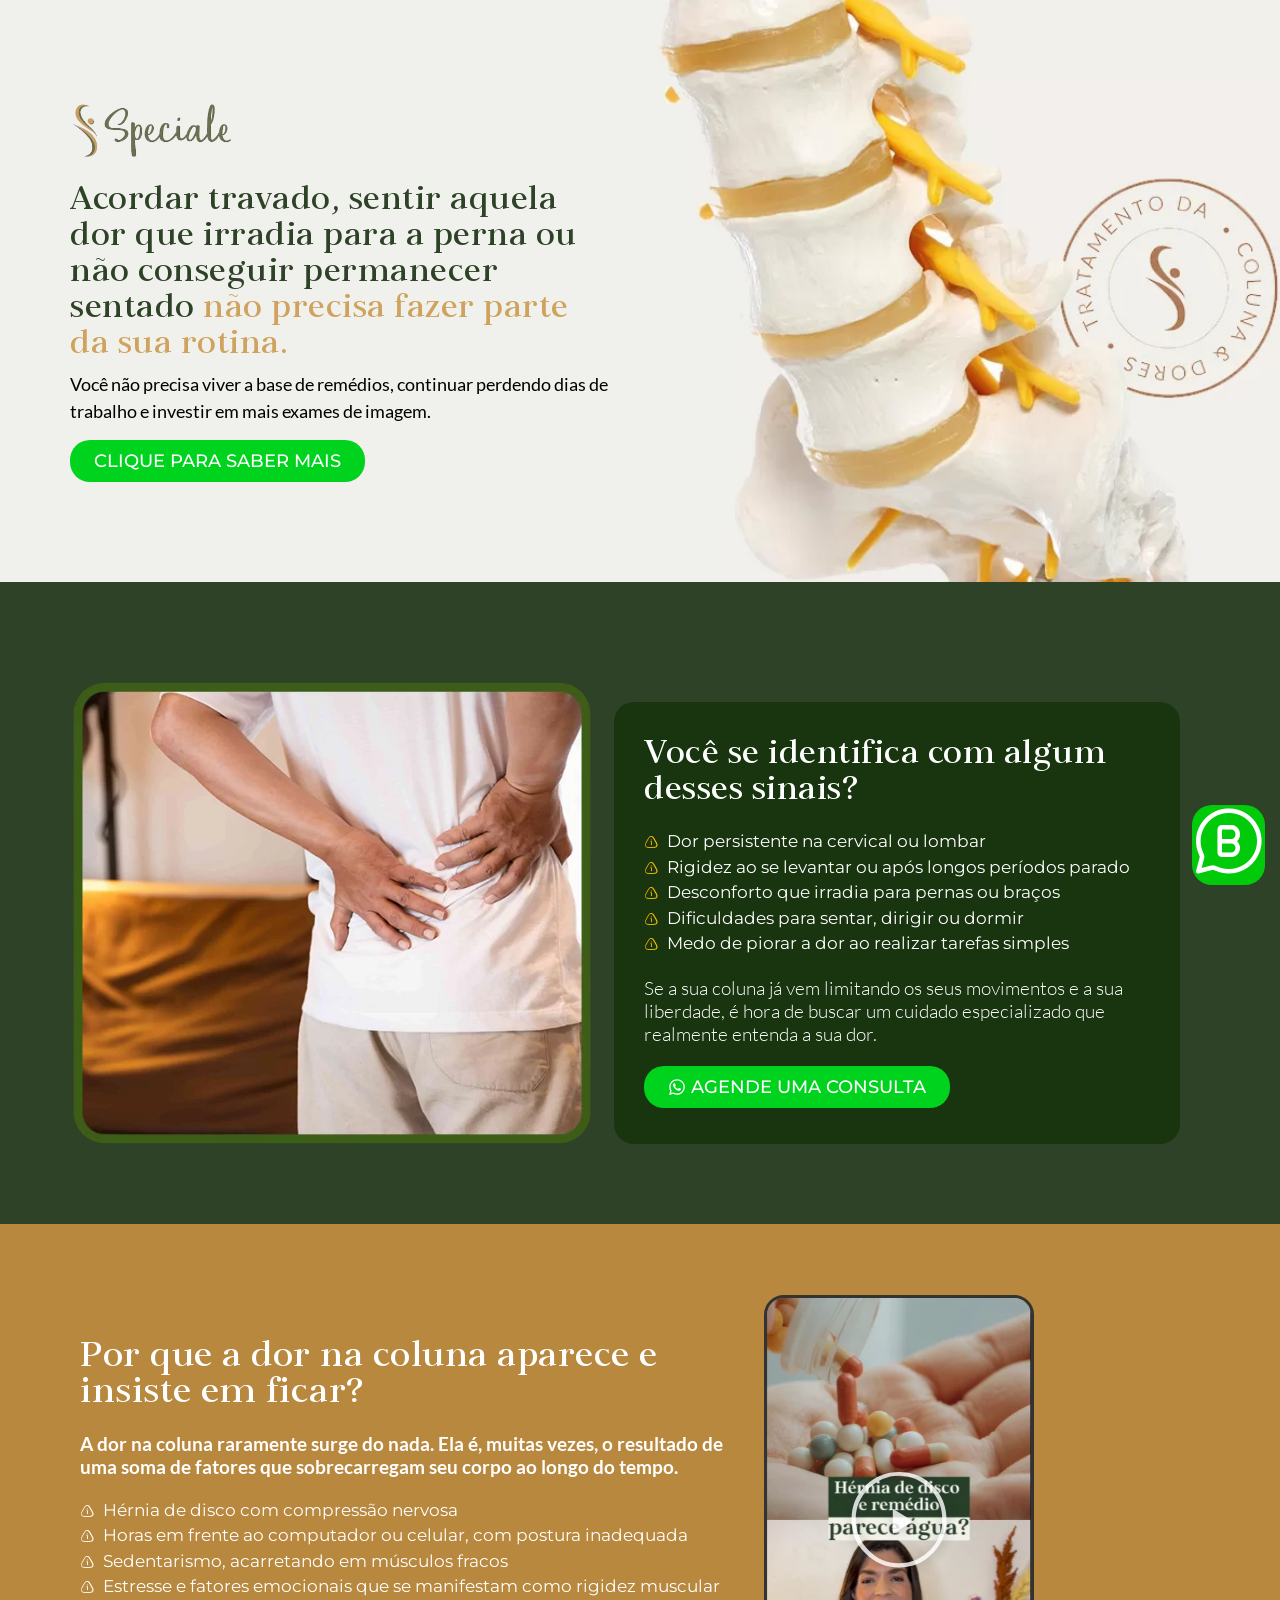
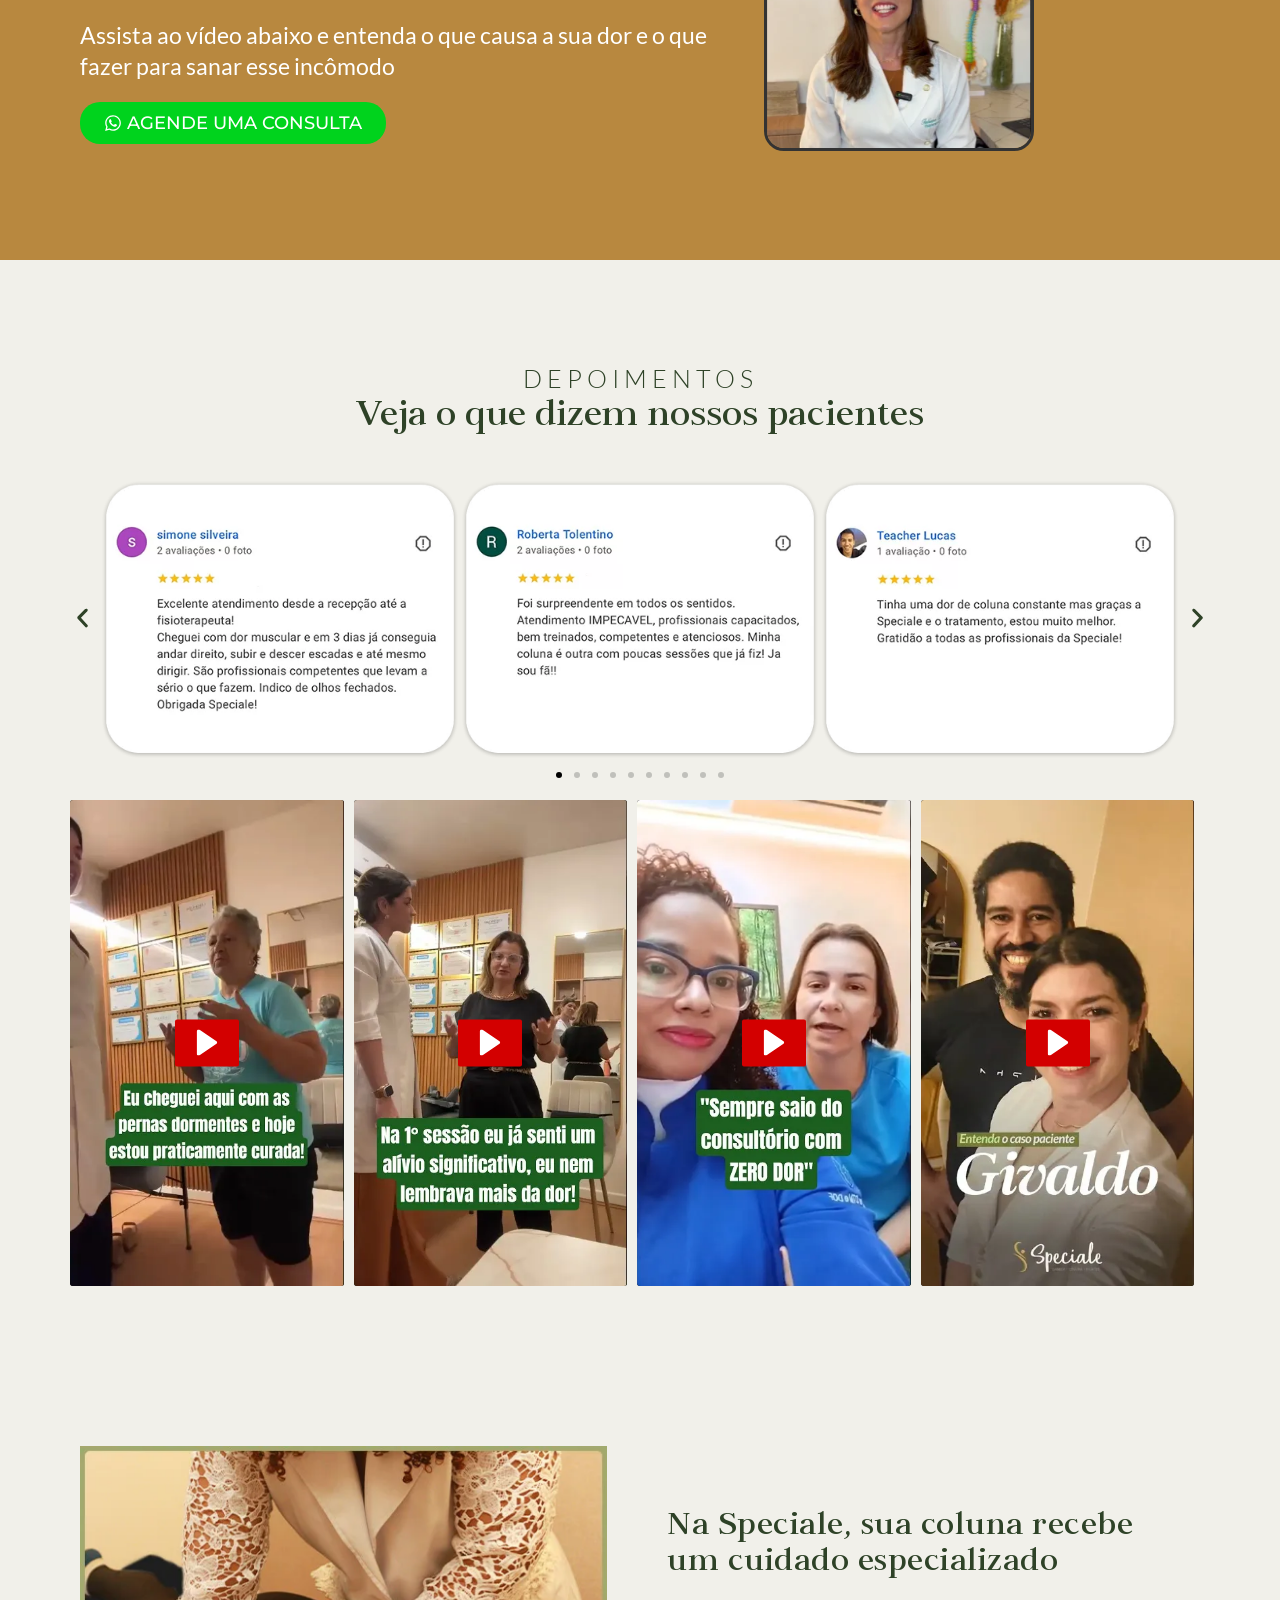
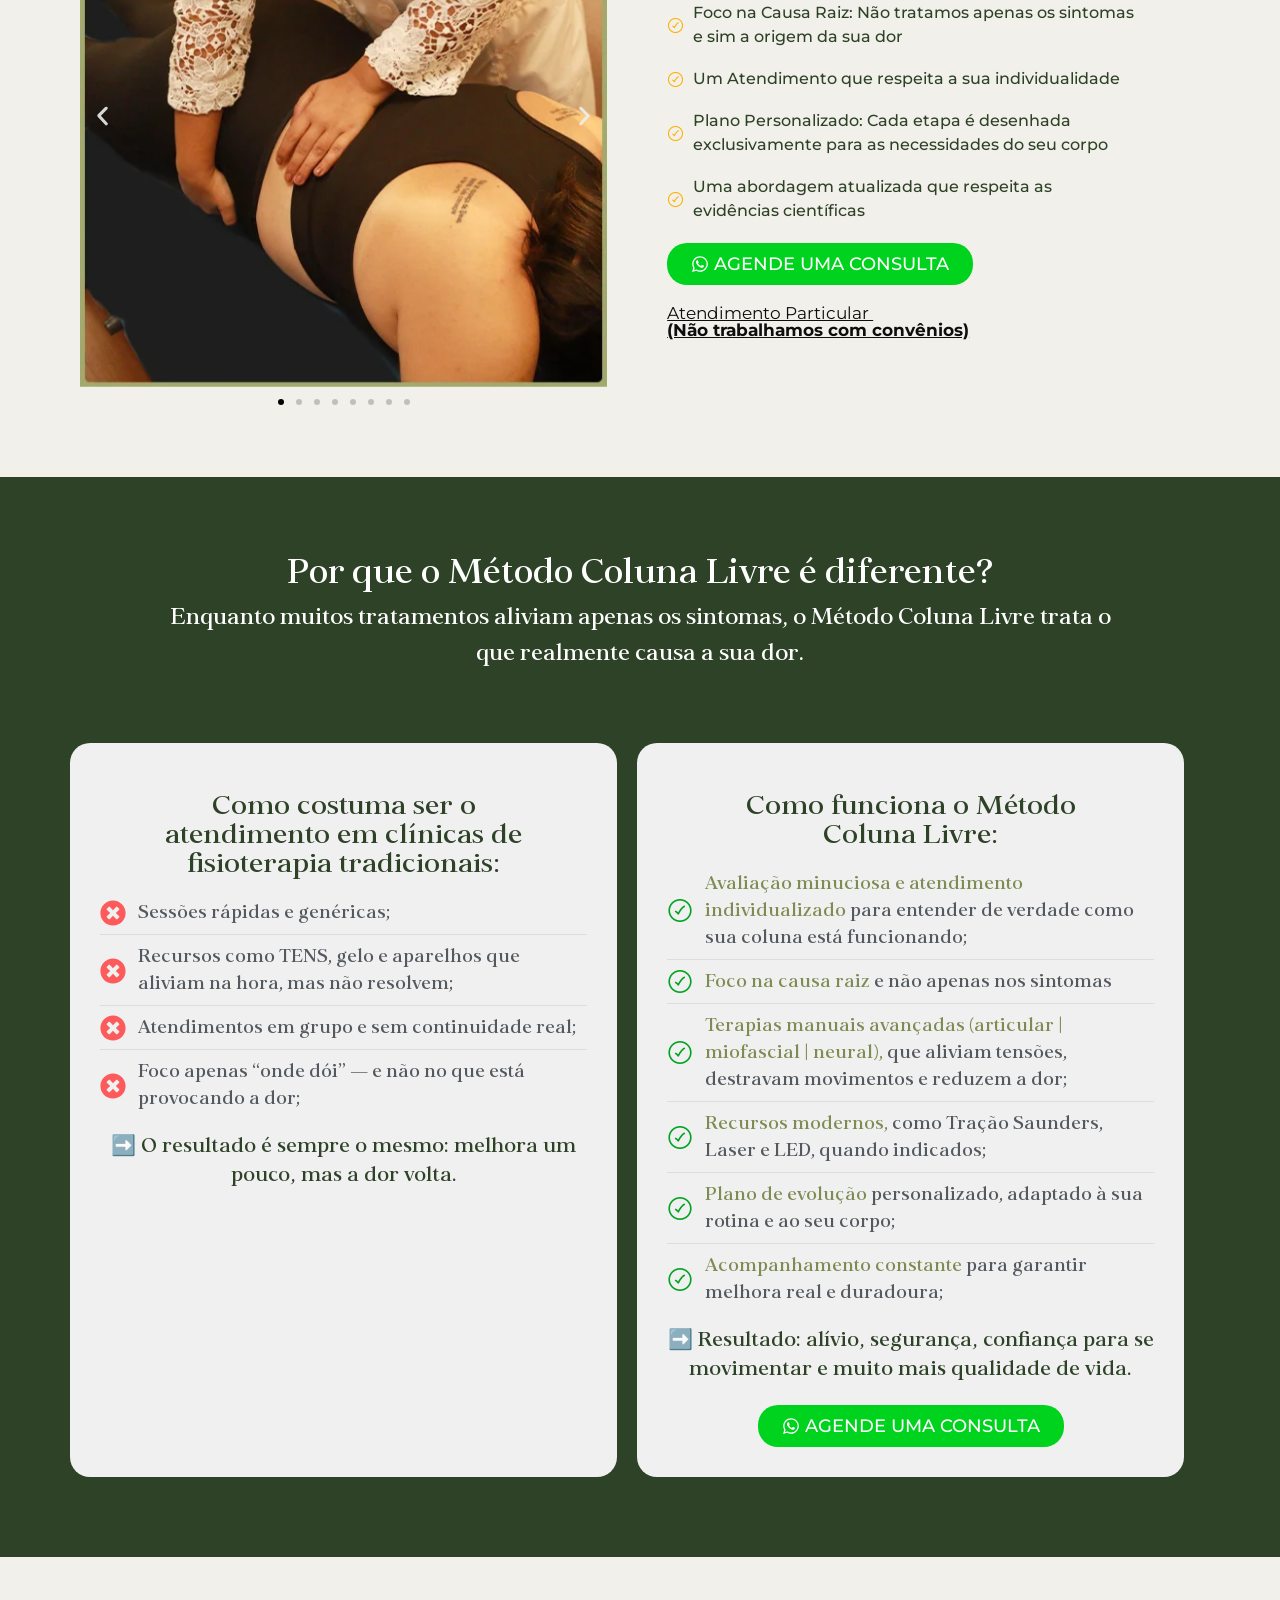
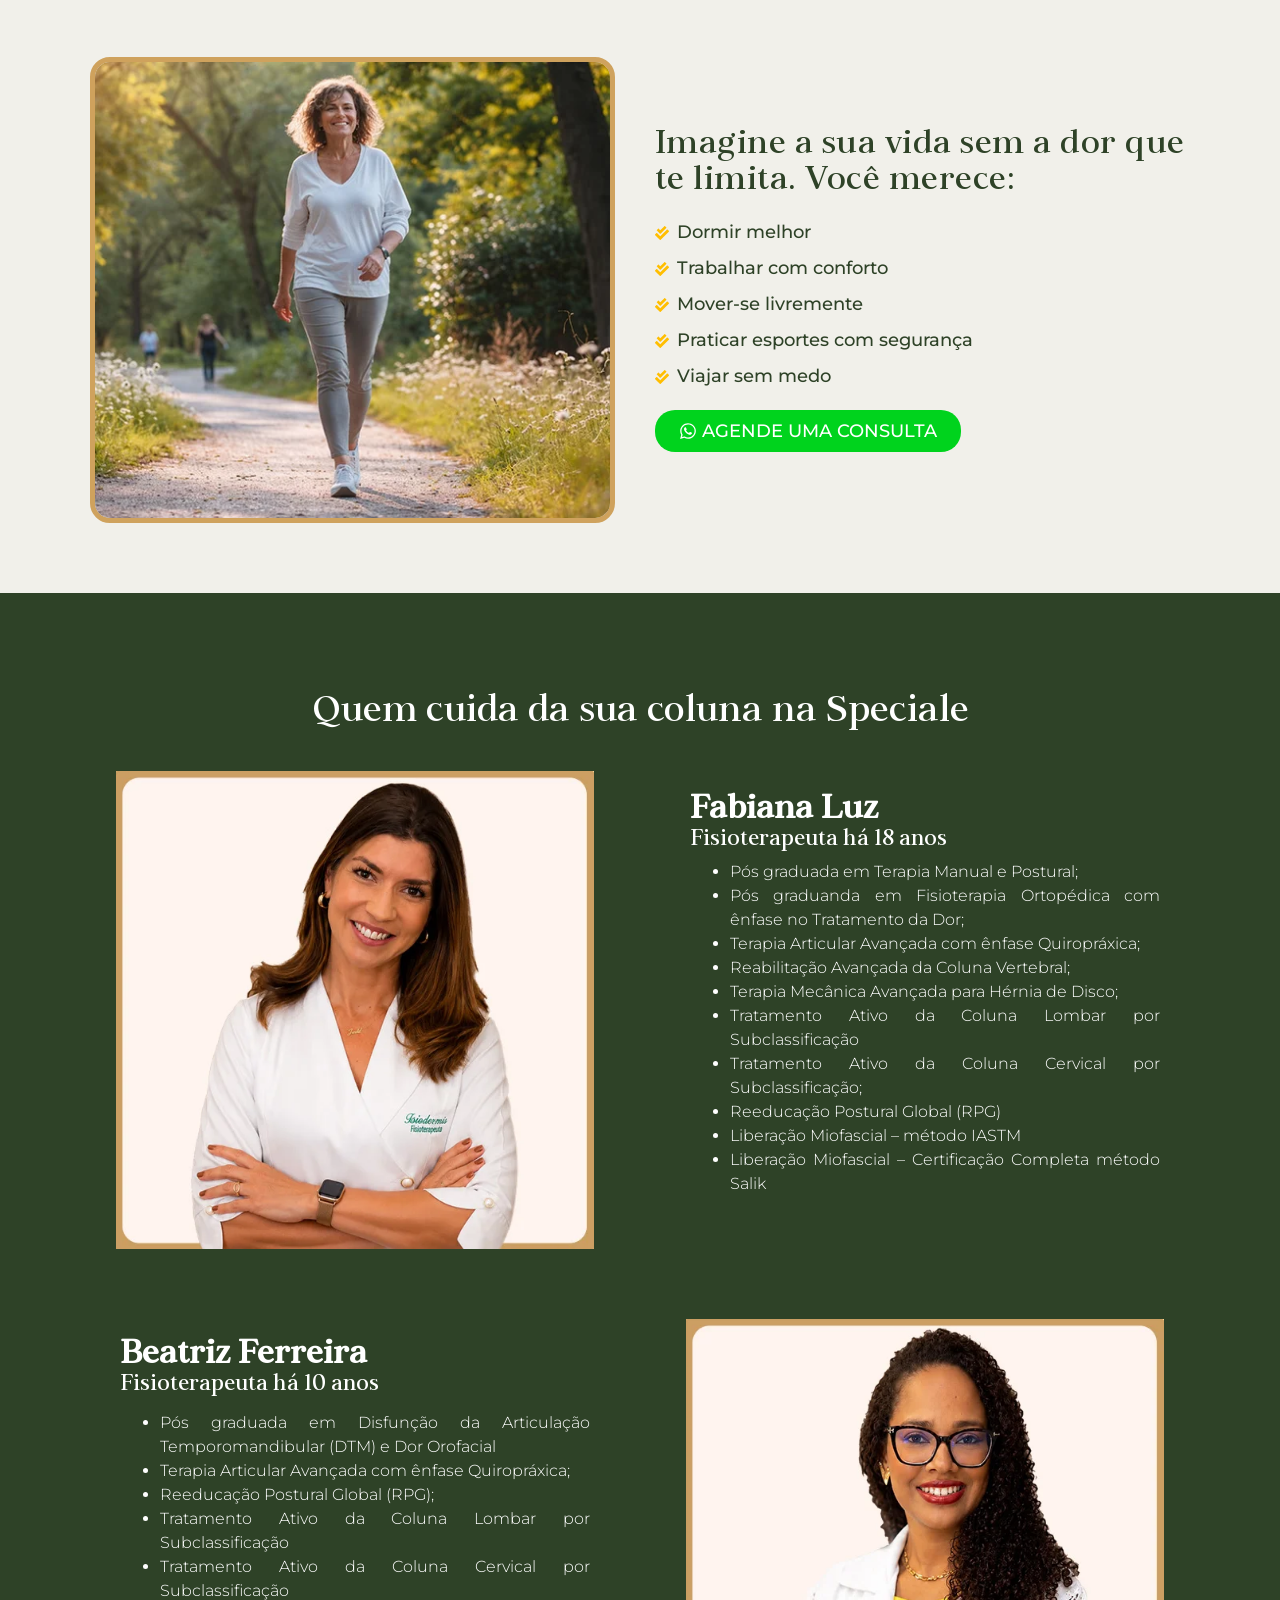
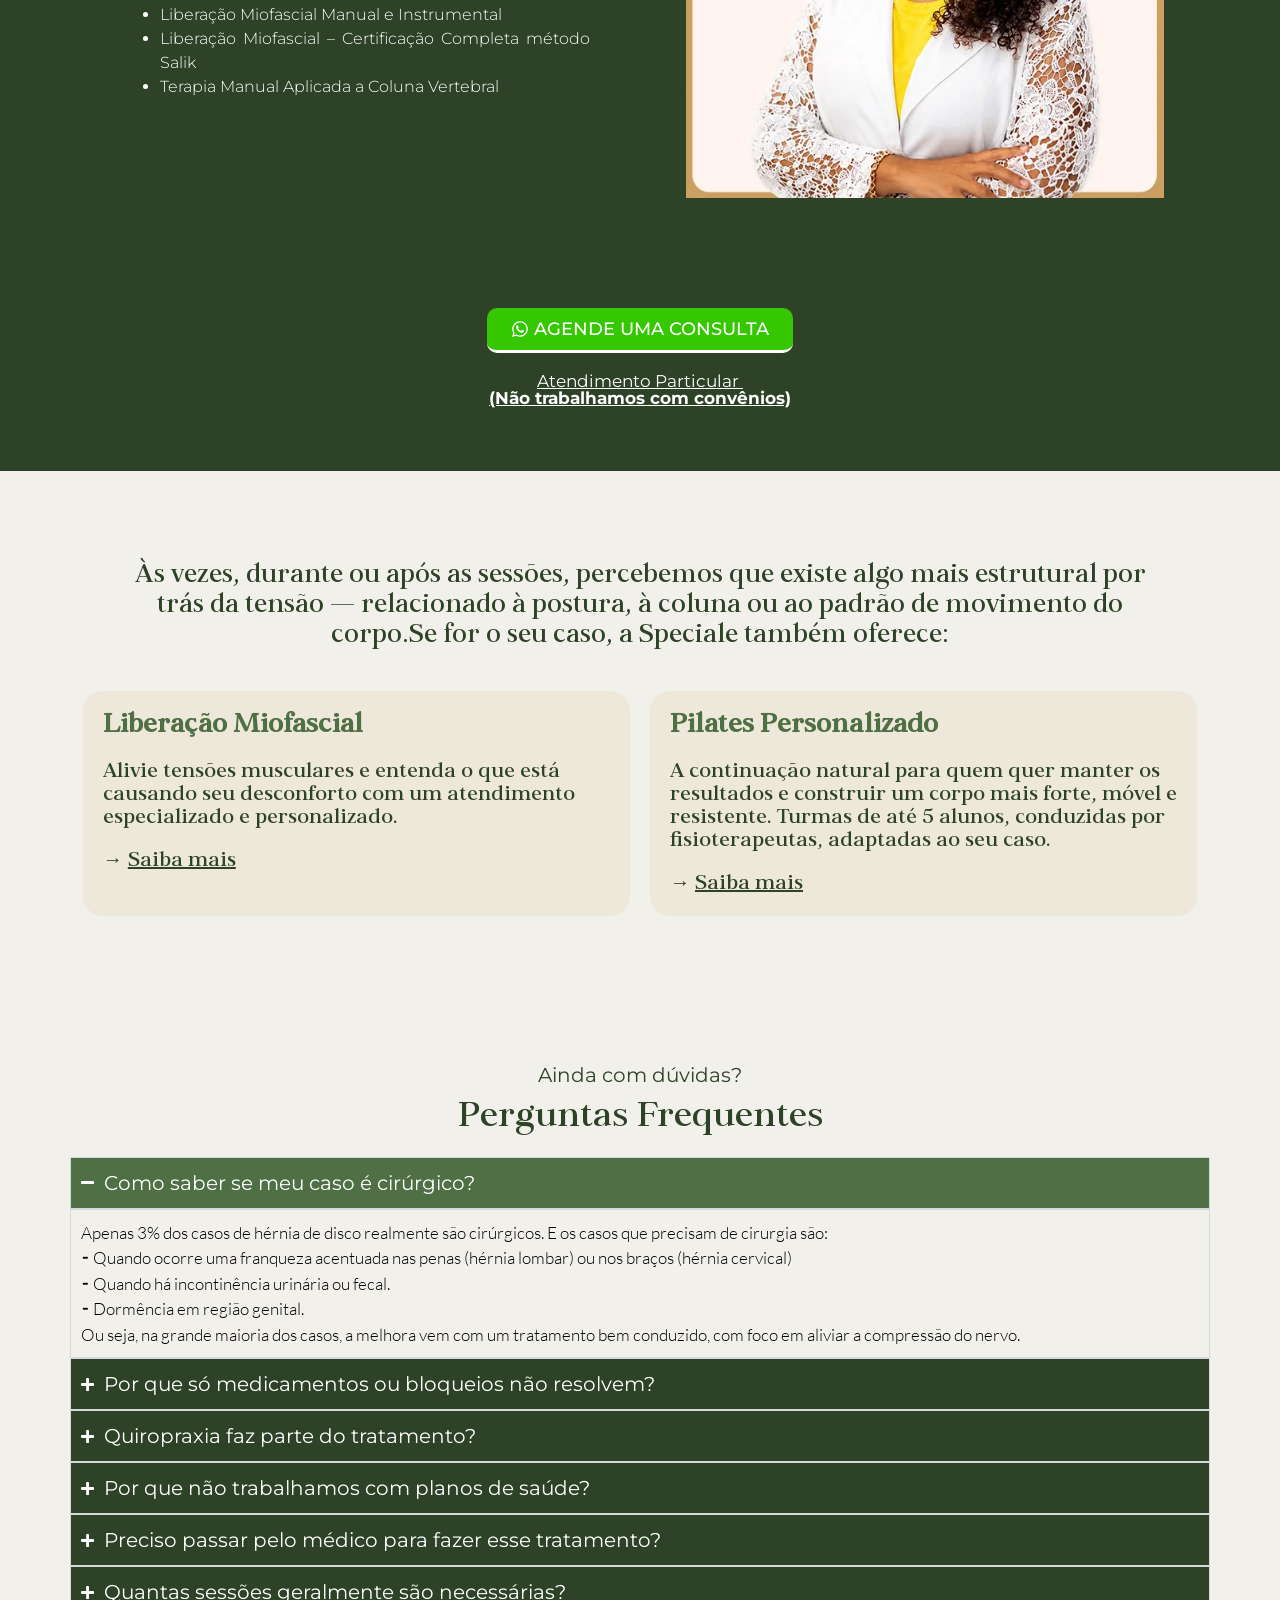
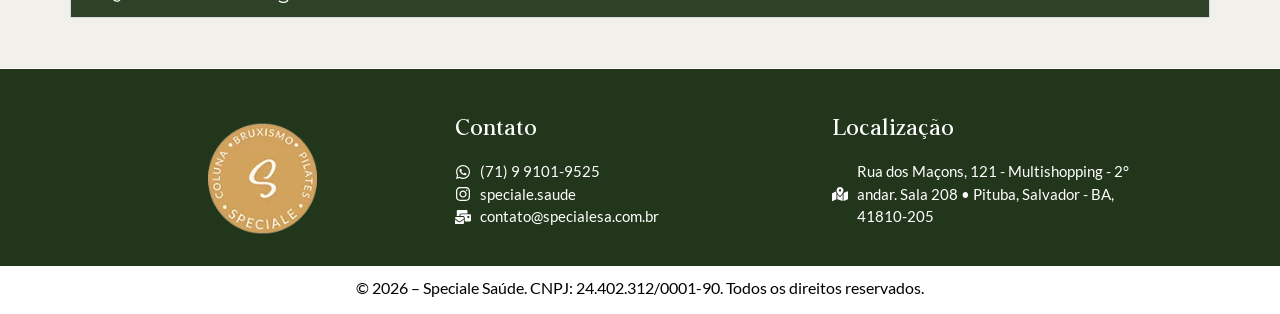
==== commit 3f62a15c: "Início, DTM e Liberação estáticos; site espelha as URLs do WordPress - Início na raiz; /coluna/, /dt" ====
--- a/coluna/index.html
+++ b/coluna/index.html
@@ -7,7 +7,7 @@
 <meta name="robots" content="max-image-preview:large">
 <link rel="canonical" href="https://specialesa.com.br/coluna/">
 
-<!-- LCP: fundo do topo (desktop / tablet e celular) e as fontes da primeira dobra -->
+<!-- LCP: imagem do topo e fontes da primeira dobra -->
 <link rel="preload" href="../assets/images/DORCOLUNA_CAPA-1.webp" as="image" media="(min-width: 1025px)" fetchpriority="high">
 <link rel="preload" href="../assets/images/DORCOLUNA_CAPA_mobile1.webp" as="image" media="(max-width: 1024px)" fetchpriority="high">
 <link rel="preload" href="../assets/fonts/elgraine-medium.woff2" as="font" type="font/woff2" crossorigin>
@@ -89,12 +89,12 @@
 <svg aria-hidden="true" class="e-font-icon-svg e-eicon-play" viewBox="0 0 1000 1000" xmlns="http://www.w3.org/2000/svg"><path d="M838 162C746 71 633 25 500 25 371 25 258 71 163 162 71 254 25 367 25 500 25 633 71 746 163 837 254 929 367 979 500 979 633 979 746 933 838 837 929 746 975 633 975 500 975 367 929 254 838 162M808 192C892 279 933 379 933 500 933 621 892 725 808 808 725 892 621 938 500 938 379 938 279 896 196 808 113 725 67 621 67 500 67 379 108 279 196 192 279 108 383 62 500 62 621 62 721 108 808 192M438 392V642L642 517 438 392Z"></path></svg></div></div></div></div></div></div></div></div>
 
 <!-- DEPOIMENTOS -->
-<div class="elementor-element elementor-element-750f5298 e-flex e-con-boxed e-con e-parent"><div class="e-con-inner"><div class="elementor-element elementor-element-1acf0ecc elementor-widget__width-inherit elementor-widget elementor-widget-heading"><div class="elementor-widget-container"><h2 class="elementor-heading-title elementor-size-default">DEPOIMENTOS</h2></div></div><div class="elementor-element elementor-element-20a7c1f9 elementor-widget__width-inherit elementor-widget elementor-widget-heading"><div class="elementor-widget-container"><h2 class="elementor-heading-title elementor-size-default">Veja o que dizem nossos pacientes</h2></div></div><div class="elementor-element elementor-element-4b7bc2ee elementor-arrows-position-outside elementor-pagination-position-outside elementor-widget elementor-widget-image-carousel e-widget-swiper" data-carousel data-autoplay="5000" data-speed="500" style="--spv-m:1;--spv-t:2;--spv-d:3"><div class="elementor-widget-container"><div class="elementor-image-carousel-wrapper swiper swiper-initialized swiper-horizontal swiper-pointer-events" role="region" aria-roledescription="carousel" aria-label="Carrossel de imagens" dir="ltr"><div class="elementor-image-carousel swiper-wrapper" id="carousel-4b7bc2ee" aria-live="off"><div class="swiper-slide" role="group" aria-roledescription="slide" aria-label="1 de 10"><figure class="swiper-slide-inner"><img loading="lazy" decoding="async" class="swiper-slide-image" src="../assets/images/Depoimento_03-1.webp" alt="Depoimento_03-1.png"  width="460" height="362" /></figure></div><div class="swiper-slide" role="group" aria-roledescription="slide" aria-label="2 de 10"><figure class="swiper-slide-inner"><img loading="lazy" decoding="async" class="swiper-slide-image" src="../assets/images/DEPOIMENTOS_HERNIADEDISCO2.webp" alt="DEPOIMENTOS_HERNIADEDISCO2.png"  width="460" height="362" /></figure></div><div class="swiper-slide" role="group" aria-roledescription="slide" aria-label="3 de 10"><figure class="swiper-slide-inner"><img loading="lazy" decoding="async" class="swiper-slide-image" src="../assets/images/DEPOIMENTOS_HERNIADEDISCO3.webp" alt="DEPOIMENTOS_HERNIADEDISCO3.png"  width="460" height="362" /></figure></div><div class="swiper-slide" role="group" aria-roledescription="slide" aria-label="4 de 10"><figure class="swiper-slide-inner"><img loading="lazy" decoding="async" class="swiper-slide-image" src="../assets/images/DEPOIMENTOS_HERNIADEDISCO4.webp" alt="DEPOIMENTOS_HERNIADEDISCO4.png"  width="460" height="362" /></figure></div><div class="swiper-slide" role="group" aria-roledescription="slide" aria-label="5 de 10"><figure class="swiper-slide-inner"><img loading="lazy" decoding="async" class="swiper-slide-image" src="../assets/images/DEPOIMENTOS_HERNIADEDISCO5.webp" alt="DEPOIMENTOS_HERNIADEDISCO5.png"  width="460" height="362" /></figure></div><div class="swiper-slide" role="group" aria-roledescription="slide" aria-label="6 de 10"><figure class="swiper-slide-inner"><img loading="lazy" decoding="async" class="swiper-slide-image" src="../assets/images/DEPOIMENTOS_HERNIADEDISCO6.webp" alt="DEPOIMENTOS_HERNIADEDISCO6.png"  width="460" height="362" /></figure></div><div class="swiper-slide" role="group" aria-roledescription="slide" aria-label="7 de 10"><figure class="swiper-slide-inner"><img loading="lazy" decoding="async" class="swiper-slide-image" src="../assets/images/DEPOIMENTOS_HERNIADEDISCO7.webp" alt="DEPOIMENTOS_HERNIADEDISCO7.png"  width="460" height="362" /></figure></div><div class="swiper-slide" role="group" aria-roledescription="slide" aria-label="8 de 10"><figure class="swiper-slide-inner"><img loading="lazy" decoding="async" class="swiper-slide-image" src="../assets/images/DEPOIMENTOS_HERNIADEDISCO8.webp" alt="DEPOIMENTOS_HERNIADEDISCO8.png"  width="460" height="362" /></figure></div><div class="swiper-slide" role="group" aria-roledescription="slide" aria-label="9 de 10"><figure class="swiper-slide-inner"><img loading="lazy" decoding="async" class="swiper-slide-image" src="../assets/images/DEPOIMENTOS_HERNIADEDISCO9.webp" alt="DEPOIMENTOS_HERNIADEDISCO9.png"  width="460" height="362" /></figure></div><div class="swiper-slide" role="group" aria-roledescription="slide" aria-label="10 de 10"><figure class="swiper-slide-inner"><img loading="lazy" decoding="async" class="swiper-slide-image" src="../assets/images/DEPOIMENTOS_HERNIADEDISCO10.webp" alt="DEPOIMENTOS_HERNIADEDISCO10.png"  width="460" height="362" /></figure></div></div><div class="elementor-swiper-button elementor-swiper-button-prev" role="button" tabindex="0" aria-label="Slide anterior" aria-controls="carousel-4b7bc2ee">
+<div class="elementor-element elementor-element-750f5298 e-flex e-con-boxed e-con e-parent"><div class="e-con-inner"><div class="elementor-element elementor-element-1acf0ecc elementor-widget__width-inherit elementor-widget elementor-widget-heading"><div class="elementor-widget-container"><h2 class="elementor-heading-title elementor-size-default">DEPOIMENTOS</h2></div></div><div class="elementor-element elementor-element-20a7c1f9 elementor-widget__width-inherit elementor-widget elementor-widget-heading"><div class="elementor-widget-container"><h2 class="elementor-heading-title elementor-size-default">Veja o que dizem nossos pacientes</h2></div></div><div class="elementor-element elementor-element-4b7bc2ee elementor-arrows-position-outside elementor-pagination-position-outside elementor-widget elementor-widget-image-carousel e-widget-swiper" data-carousel data-autoplay="5000" data-speed="500" data-pause-hover data-pause-interaction style="--spv-m:1;--spv-t:2;--spv-d:3;--gap-m:0;--gap-t:0;--gap-d:0"><div class="elementor-widget-container"><div class="elementor-image-carousel-wrapper swiper swiper-initialized swiper-horizontal swiper-pointer-events" role="region" aria-roledescription="carousel" aria-label="Carrossel de imagens" dir="ltr"><div class="elementor-image-carousel swiper-wrapper" id="carousel-4b7bc2ee" aria-live="off"><div class="swiper-slide" role="group" aria-roledescription="slide" aria-label="1 de 10"><figure class="swiper-slide-inner"><img loading="lazy" decoding="async" class="swiper-slide-image" src="../assets/images/Depoimento_03-1.webp" alt="Depoimento_03-1.png"  width="460" height="362" /></figure></div><div class="swiper-slide" role="group" aria-roledescription="slide" aria-label="2 de 10"><figure class="swiper-slide-inner"><img loading="lazy" decoding="async" class="swiper-slide-image" src="../assets/images/DEPOIMENTOS_HERNIADEDISCO2.webp" alt="DEPOIMENTOS_HERNIADEDISCO2.png"  width="460" height="362" /></figure></div><div class="swiper-slide" role="group" aria-roledescription="slide" aria-label="3 de 10"><figure class="swiper-slide-inner"><img loading="lazy" decoding="async" class="swiper-slide-image" src="../assets/images/DEPOIMENTOS_HERNIADEDISCO3.webp" alt="DEPOIMENTOS_HERNIADEDISCO3.png"  width="460" height="362" /></figure></div><div class="swiper-slide" role="group" aria-roledescription="slide" aria-label="4 de 10"><figure class="swiper-slide-inner"><img loading="lazy" decoding="async" class="swiper-slide-image" src="../assets/images/DEPOIMENTOS_HERNIADEDISCO4.webp" alt="DEPOIMENTOS_HERNIADEDISCO4.png"  width="460" height="362" /></figure></div><div class="swiper-slide" role="group" aria-roledescription="slide" aria-label="5 de 10"><figure class="swiper-slide-inner"><img loading="lazy" decoding="async" class="swiper-slide-image" src="../assets/images/DEPOIMENTOS_HERNIADEDISCO5.webp" alt="DEPOIMENTOS_HERNIADEDISCO5.png"  width="460" height="362" /></figure></div><div class="swiper-slide" role="group" aria-roledescription="slide" aria-label="6 de 10"><figure class="swiper-slide-inner"><img loading="lazy" decoding="async" class="swiper-slide-image" src="../assets/images/DEPOIMENTOS_HERNIADEDISCO6.webp" alt="DEPOIMENTOS_HERNIADEDISCO6.png"  width="460" height="362" /></figure></div><div class="swiper-slide" role="group" aria-roledescription="slide" aria-label="7 de 10"><figure class="swiper-slide-inner"><img loading="lazy" decoding="async" class="swiper-slide-image" src="../assets/images/DEPOIMENTOS_HERNIADEDISCO7.webp" alt="DEPOIMENTOS_HERNIADEDISCO7.png"  width="460" height="362" /></figure></div><div class="swiper-slide" role="group" aria-roledescription="slide" aria-label="8 de 10"><figure class="swiper-slide-inner"><img loading="lazy" decoding="async" class="swiper-slide-image" src="../assets/images/DEPOIMENTOS_HERNIADEDISCO8.webp" alt="DEPOIMENTOS_HERNIADEDISCO8.png"  width="460" height="362" /></figure></div><div class="swiper-slide" role="group" aria-roledescription="slide" aria-label="9 de 10"><figure class="swiper-slide-inner"><img loading="lazy" decoding="async" class="swiper-slide-image" src="../assets/images/DEPOIMENTOS_HERNIADEDISCO9.webp" alt="DEPOIMENTOS_HERNIADEDISCO9.png"  width="460" height="362" /></figure></div><div class="swiper-slide" role="group" aria-roledescription="slide" aria-label="10 de 10"><figure class="swiper-slide-inner"><img loading="lazy" decoding="async" class="swiper-slide-image" src="../assets/images/DEPOIMENTOS_HERNIADEDISCO10.webp" alt="DEPOIMENTOS_HERNIADEDISCO10.png"  width="460" height="362" /></figure></div></div><div class="elementor-swiper-button elementor-swiper-button-prev" role="button" tabindex="0" aria-label="Slide anterior" aria-controls="carousel-4b7bc2ee">
 <svg aria-hidden="true" class="e-font-icon-svg e-eicon-chevron-left" viewBox="0 0 1000 1000" xmlns="http://www.w3.org/2000/svg"><path d="M646 125C629 125 613 133 604 142L308 442C296 454 292 471 292 487 292 504 296 521 308 533L604 854C617 867 629 875 646 875 663 875 679 871 692 858 704 846 713 829 713 812 713 796 708 779 692 767L438 487 692 225C700 217 708 204 708 187 708 171 704 154 692 142 675 129 663 125 646 125Z"></path></svg></div><div class="elementor-swiper-button elementor-swiper-button-next" role="button" tabindex="0" aria-label="Próximo slide" aria-controls="carousel-4b7bc2ee">
 <svg aria-hidden="true" class="e-font-icon-svg e-eicon-chevron-right" viewBox="0 0 1000 1000" xmlns="http://www.w3.org/2000/svg"><path d="M696 533C708 521 713 504 713 487 713 471 708 454 696 446L400 146C388 133 375 125 354 125 338 125 325 129 313 142 300 154 292 171 292 187 292 204 296 221 308 233L563 492 304 771C292 783 288 800 288 817 288 833 296 850 308 863 321 871 338 875 354 875 371 875 388 867 400 854L696 533Z"></path></svg></div><div class="swiper-pagination swiper-pagination-clickable swiper-pagination-bullets swiper-pagination-horizontal"><span class="swiper-pagination-bullet swiper-pagination-bullet-active" role="button" tabindex="0" aria-label="Ir para o slide 1" aria-current="true"></span><span class="swiper-pagination-bullet" role="button" tabindex="0" aria-label="Ir para o slide 2"></span><span class="swiper-pagination-bullet" role="button" tabindex="0" aria-label="Ir para o slide 3"></span><span class="swiper-pagination-bullet" role="button" tabindex="0" aria-label="Ir para o slide 4"></span><span class="swiper-pagination-bullet" role="button" tabindex="0" aria-label="Ir para o slide 5"></span><span class="swiper-pagination-bullet" role="button" tabindex="0" aria-label="Ir para o slide 6"></span><span class="swiper-pagination-bullet" role="button" tabindex="0" aria-label="Ir para o slide 7"></span><span class="swiper-pagination-bullet" role="button" tabindex="0" aria-label="Ir para o slide 8"></span><span class="swiper-pagination-bullet" role="button" tabindex="0" aria-label="Ir para o slide 9"></span><span class="swiper-pagination-bullet" role="button" tabindex="0" aria-label="Ir para o slide 10"></span></div></div></div></div><div class="elementor-element elementor-element-e9c30ec elementor-widget__width-initial elementor-widget-mobile__width-inherit elementor-widget elementor-widget-presto_video"><div class="elementor-widget-container"><figure class="wp-block-video presto-block-video  presto-provider-youtube" style="--plyr-color-main: var(--presto-player-highlight-color, #d30000); --presto-player-logo-width: 150px; --presto-player-aspect-ratio: 9/16;"><button type="button" class="yt-facade" data-youtube="X9OWbc_85mE" data-title="Eu cheguei aqui com as pernas dormentes" aria-label="Reproduzir vídeo: Eu cheguei aqui com as pernas dormentes"><img src="../assets/images/video-X9OWbc_85mE.webp" alt="" width="405" height="720" loading="lazy" decoding="async"><span class="yt-facade__play" aria-hidden="true"><svg viewBox="0 0 18 18"><path d="M15.562 8.1L3.87.225c-.818-.562-1.87 0-1.87.9v15.75c0 .9 1.052 1.462 1.87.9L15.563 9.9c.584-.45.584-1.35 0-1.8z"/></svg></span></button></figure></div></div><div class="elementor-element elementor-element-540334f elementor-widget__width-initial elementor-widget-mobile__width-inherit elementor-widget-tablet__width-initial elementor-widget elementor-widget-presto_video"><div class="elementor-widget-container"><figure class="wp-block-video presto-block-video  presto-provider-youtube" style="--plyr-color-main: var(--presto-player-highlight-color, #d30000); --presto-player-logo-width: 150px; --presto-player-aspect-ratio: 9/16;"><button type="button" class="yt-facade" data-youtube="9ipRh98isUg" data-title="Depoimento da Fisioterapeuta" aria-label="Reproduzir vídeo: Depoimento da Fisioterapeuta"><img src="../assets/images/video-9ipRh98isUg.webp" alt="" width="405" height="720" loading="lazy" decoding="async"><span class="yt-facade__play" aria-hidden="true"><svg viewBox="0 0 18 18"><path d="M15.562 8.1L3.87.225c-.818-.562-1.87 0-1.87.9v15.75c0 .9 1.052 1.462 1.87.9L15.563 9.9c.584-.45.584-1.35 0-1.8z"/></svg></span></button></figure></div></div><div class="elementor-element elementor-element-e71969f elementor-widget__width-initial elementor-widget-mobile__width-inherit elementor-widget elementor-widget-presto_video"><div class="elementor-widget-container"><figure class="wp-block-video presto-block-video  presto-provider-youtube" style="--plyr-color-main: var(--presto-player-highlight-color, #d30000); --presto-player-logo-width: 150px; --presto-player-aspect-ratio: 9/16;"><button type="button" class="yt-facade" data-youtube="JInoHS7aqgI" data-title="&quot;Eu não conseguia curar as minhas dores até encontrar a Speciale&quot; – Depoimento de Alice" aria-label="Reproduzir vídeo: &quot;Eu não conseguia curar as minhas dores até encontrar a Speciale&quot; – Depoimento de Alice"><img src="../assets/images/video-JInoHS7aqgI.webp" alt="" width="405" height="720" loading="lazy" decoding="async"><span class="yt-facade__play" aria-hidden="true"><svg viewBox="0 0 18 18"><path d="M15.562 8.1L3.87.225c-.818-.562-1.87 0-1.87.9v15.75c0 .9 1.052 1.462 1.87.9L15.563 9.9c.584-.45.584-1.35 0-1.8z"/></svg></span></button></figure></div></div><div class="elementor-element elementor-element-557080f elementor-widget__width-initial elementor-widget-mobile__width-inherit elementor-widget elementor-widget-presto_video"><div class="elementor-widget-container"><figure class="wp-block-video presto-block-video  presto-provider-youtube" style="--plyr-color-main: var(--presto-player-highlight-color, #d30000); --presto-player-logo-width: 150px; --presto-player-aspect-ratio: 9/16;"><button type="button" class="yt-facade" data-youtube="6KE1N4ilHXU" data-title="Depoimento - Givaldo" aria-label="Reproduzir vídeo: Depoimento - Givaldo"><img src="../assets/images/video-6KE1N4ilHXU.webp" alt="" width="405" height="720" loading="lazy" decoding="async"><span class="yt-facade__play" aria-hidden="true"><svg viewBox="0 0 18 18"><path d="M15.562 8.1L3.87.225c-.818-.562-1.87 0-1.87.9v15.75c0 .9 1.052 1.462 1.87.9L15.563 9.9c.584-.45.584-1.35 0-1.8z"/></svg></span></button></figure></div></div></div></div>
 
 <!-- Na Speciale, sua coluna recebe um cuidado especializado -->
-<div class="elementor-element elementor-element-7f07a69d e-flex e-con-boxed e-con e-parent"><div class="e-con-inner"><div class="elementor-element elementor-element-5740dffc e-con-full e-flex e-con e-child"><div class="elementor-element elementor-element-74f5f6cb elementor-hidden-desktop elementor-hidden-tablet elementor-widget elementor-widget-heading"><div class="elementor-widget-container"><h2 class="elementor-heading-title elementor-size-default">Na Speciale, sua coluna recebe um cuidado especializado</h2></div></div><div class="elementor-element elementor-element-f799844 elementor-arrows-position-inside elementor-pagination-position-outside elementor-widget elementor-widget-image-carousel e-widget-swiper" data-carousel data-autoplay="5000" data-speed="500" style="--spv-m:1;--spv-t:1;--spv-d:1"><div class="elementor-widget-container"><div class="elementor-image-carousel-wrapper swiper swiper-initialized swiper-horizontal swiper-pointer-events swiper-backface-hidden" role="region" aria-roledescription="carousel" aria-label="Carrossel de imagens" dir="ltr"><div class="elementor-image-carousel swiper-wrapper" id="carousel-f799844" aria-live="off"><div class="swiper-slide" role="group" aria-roledescription="slide" aria-label="1 de 8"><figure class="swiper-slide-inner"><img loading="lazy" decoding="async" class="swiper-slide-image" src="../assets/images/FISIOTERAPIA.webp" alt="FISIOTERAPIA"  width="542" height="556" /></figure></div><div class="swiper-slide" role="group" aria-roledescription="slide" aria-label="2 de 8"><figure class="swiper-slide-inner"><img loading="lazy" decoding="async" class="swiper-slide-image" src="../assets/images/FISIOTERAPIA_ATENDIMENTO.webp" alt="FISIOTERAPIA_ATENDIMENTO"  width="542" height="556" /></figure></div><div class="swiper-slide" role="group" aria-roledescription="slide" aria-label="3 de 8"><figure class="swiper-slide-inner"><img loading="lazy" decoding="async" class="swiper-slide-image" src="../assets/images/FISIOTERAPIA_COLUNA.webp" alt="FISIOTERAPIA_COLUNA"  width="542" height="556" /></figure></div><div class="swiper-slide" role="group" aria-roledescription="slide" aria-label="4 de 8"><figure class="swiper-slide-inner"><img loading="lazy" decoding="async" class="swiper-slide-image" src="../assets/images/FISIOTERAPIA_PACIENTE.webp" alt="FISIOTERAPIA_PACIENTE"  width="542" height="556" /></figure></div><div class="swiper-slide" role="group" aria-roledescription="slide" aria-label="5 de 8"><figure class="swiper-slide-inner"><img loading="lazy" decoding="async" class="swiper-slide-image" src="../assets/images/FISIOTERAPIA_PERSONALIZADA.webp" alt="FISIOTERAPIA_PERSONALIZADA"  width="542" height="556" /></figure></div><div class="swiper-slide" role="group" aria-roledescription="slide" aria-label="6 de 8"><figure class="swiper-slide-inner"><img loading="lazy" decoding="async" class="swiper-slide-image" src="../assets/images/FISIOTERAPIA_SPECIALE.webp" alt="FISIOTERAPIA_SPECIALE"  width="542" height="556" /></figure></div><div class="swiper-slide" role="group" aria-roledescription="slide" aria-label="7 de 8"><figure class="swiper-slide-inner"><img loading="lazy" decoding="async" class="swiper-slide-image" src="../assets/images/FISIO_PHOENIX.webp" alt="FISIO_PHOENIX"  width="542" height="556" /></figure></div><div class="swiper-slide" role="group" aria-roledescription="slide" aria-label="8 de 8"><figure class="swiper-slide-inner"><img loading="lazy" decoding="async" class="swiper-slide-image" src="../assets/images/FISIOTERAPIA-LASE.webp" alt="FISIOTERAPIA-LASE"  width="542" height="556" /></figure></div></div><div class="elementor-swiper-button elementor-swiper-button-prev" role="button" tabindex="0" aria-label="Slide anterior" aria-controls="carousel-f799844">
+<div class="elementor-element elementor-element-7f07a69d e-flex e-con-boxed e-con e-parent"><div class="e-con-inner"><div class="elementor-element elementor-element-5740dffc e-con-full e-flex e-con e-child"><div class="elementor-element elementor-element-74f5f6cb elementor-hidden-desktop elementor-hidden-tablet elementor-widget elementor-widget-heading"><div class="elementor-widget-container"><h2 class="elementor-heading-title elementor-size-default">Na Speciale, sua coluna recebe um cuidado especializado</h2></div></div><div class="elementor-element elementor-element-f799844 elementor-arrows-position-inside elementor-pagination-position-outside elementor-widget elementor-widget-image-carousel e-widget-swiper" data-carousel data-autoplay="5000" data-speed="500" data-pause-hover data-pause-interaction style="--spv-m:1;--spv-t:1;--spv-d:1;--gap-m:0;--gap-t:0;--gap-d:0"><div class="elementor-widget-container"><div class="elementor-image-carousel-wrapper swiper swiper-initialized swiper-horizontal swiper-pointer-events swiper-backface-hidden" role="region" aria-roledescription="carousel" aria-label="Carrossel de imagens" dir="ltr"><div class="elementor-image-carousel swiper-wrapper" id="carousel-f799844" aria-live="off"><div class="swiper-slide" role="group" aria-roledescription="slide" aria-label="1 de 8"><figure class="swiper-slide-inner"><img loading="lazy" decoding="async" class="swiper-slide-image" src="../assets/images/FISIOTERAPIA.webp" alt="FISIOTERAPIA"  width="542" height="556" /></figure></div><div class="swiper-slide" role="group" aria-roledescription="slide" aria-label="2 de 8"><figure class="swiper-slide-inner"><img loading="lazy" decoding="async" class="swiper-slide-image" src="../assets/images/FISIOTERAPIA_ATENDIMENTO.webp" alt="FISIOTERAPIA_ATENDIMENTO"  width="542" height="556" /></figure></div><div class="swiper-slide" role="group" aria-roledescription="slide" aria-label="3 de 8"><figure class="swiper-slide-inner"><img loading="lazy" decoding="async" class="swiper-slide-image" src="../assets/images/FISIOTERAPIA_COLUNA.webp" alt="FISIOTERAPIA_COLUNA"  width="542" height="556" /></figure></div><div class="swiper-slide" role="group" aria-roledescription="slide" aria-label="4 de 8"><figure class="swiper-slide-inner"><img loading="lazy" decoding="async" class="swiper-slide-image" src="../assets/images/FISIOTERAPIA_PACIENTE.webp" alt="FISIOTERAPIA_PACIENTE"  width="542" height="556" /></figure></div><div class="swiper-slide" role="group" aria-roledescription="slide" aria-label="5 de 8"><figure class="swiper-slide-inner"><img loading="lazy" decoding="async" class="swiper-slide-image" src="../assets/images/FISIOTERAPIA_PERSONALIZADA.webp" alt="FISIOTERAPIA_PERSONALIZADA"  width="542" height="556" /></figure></div><div class="swiper-slide" role="group" aria-roledescription="slide" aria-label="6 de 8"><figure class="swiper-slide-inner"><img loading="lazy" decoding="async" class="swiper-slide-image" src="../assets/images/FISIOTERAPIA_SPECIALE.webp" alt="FISIOTERAPIA_SPECIALE"  width="542" height="556" /></figure></div><div class="swiper-slide" role="group" aria-roledescription="slide" aria-label="7 de 8"><figure class="swiper-slide-inner"><img loading="lazy" decoding="async" class="swiper-slide-image" src="../assets/images/FISIO_PHOENIX.webp" alt="FISIO_PHOENIX"  width="542" height="556" /></figure></div><div class="swiper-slide" role="group" aria-roledescription="slide" aria-label="8 de 8"><figure class="swiper-slide-inner"><img loading="lazy" decoding="async" class="swiper-slide-image" src="../assets/images/FISIOTERAPIA-LASE.webp" alt="FISIOTERAPIA-LASE"  width="542" height="556" /></figure></div></div><div class="elementor-swiper-button elementor-swiper-button-prev" role="button" tabindex="0" aria-label="Slide anterior" aria-controls="carousel-f799844">
 <svg aria-hidden="true" class="e-font-icon-svg e-eicon-chevron-left" viewBox="0 0 1000 1000" xmlns="http://www.w3.org/2000/svg"><path d="M646 125C629 125 613 133 604 142L308 442C296 454 292 471 292 487 292 504 296 521 308 533L604 854C617 867 629 875 646 875 663 875 679 871 692 858 704 846 713 829 713 812 713 796 708 779 692 767L438 487 692 225C700 217 708 204 708 187 708 171 704 154 692 142 675 129 663 125 646 125Z"></path></svg></div><div class="elementor-swiper-button elementor-swiper-button-next" role="button" tabindex="0" aria-label="Próximo slide" aria-controls="carousel-f799844">
 <svg aria-hidden="true" class="e-font-icon-svg e-eicon-chevron-right" viewBox="0 0 1000 1000" xmlns="http://www.w3.org/2000/svg"><path d="M696 533C708 521 713 504 713 487 713 471 708 454 696 446L400 146C388 133 375 125 354 125 338 125 325 129 313 142 300 154 292 171 292 187 292 204 296 221 308 233L563 492 304 771C292 783 288 800 288 817 288 833 296 850 308 863 321 871 338 875 354 875 371 875 388 867 400 854L696 533Z"></path></svg></div><div class="swiper-pagination swiper-pagination-clickable swiper-pagination-bullets swiper-pagination-horizontal"><span class="swiper-pagination-bullet swiper-pagination-bullet-active" role="button" tabindex="0" aria-label="Ir para o slide 1" aria-current="true"></span><span class="swiper-pagination-bullet" role="button" tabindex="0" aria-label="Ir para o slide 2"></span><span class="swiper-pagination-bullet" role="button" tabindex="0" aria-label="Ir para o slide 3"></span><span class="swiper-pagination-bullet" role="button" tabindex="0" aria-label="Ir para o slide 4"></span><span class="swiper-pagination-bullet" role="button" tabindex="0" aria-label="Ir para o slide 5"></span><span class="swiper-pagination-bullet" role="button" tabindex="0" aria-label="Ir para o slide 6"></span><span class="swiper-pagination-bullet" role="button" tabindex="0" aria-label="Ir para o slide 7"></span><span class="swiper-pagination-bullet" role="button" tabindex="0" aria-label="Ir para o slide 8"></span></div></div></div></div></div><div class="elementor-element elementor-element-3314e5e0 e-con-full e-flex e-con e-child"><div class="elementor-element elementor-element-32b7ca7 elementor-hidden-mobile elementor-widget elementor-widget-heading"><div class="elementor-widget-container"><h2 class="elementor-heading-title elementor-size-default">Na Speciale, sua coluna recebe um cuidado especializado</h2></div></div><div class="elementor-element elementor-element-871b9b1 elementor-icon-list--layout-traditional elementor-list-item-link-full_width elementor-widget elementor-widget-icon-list"><div class="elementor-widget-container"><ul class="elementor-icon-list-items"><li class="elementor-icon-list-item">
 <span class="elementor-icon-list-icon">
@@ -201,7 +201,7 @@
 </a></div></div></div><div class="elementor-element elementor-element-745e05b elementor-widget-mobile__width-inherit elementor-widget elementor-widget-text-editor"><div class="elementor-widget-container"><p><u>Atendimento Particular <br /></u><strong><u>(Não trabalhamos com convênios)</u></strong></p></div></div></div></div>
 
 <!-- Às vezes, durante ou após as sessões, percebemos que existe algo mais estrutural -->
-<div class="elementor-element elementor-element-09838ec e-flex e-con-boxed e-con e-parent"><div class="e-con-inner"><div class="elementor-element elementor-element-c2801d7 e-con-full e-flex e-con e-child"><div class="elementor-element elementor-element-e8bda3e elementor-widget__width-initial elementor-widget elementor-widget-heading"><div class="elementor-widget-container"><h2 class="elementor-heading-title elementor-size-default">Às vezes, durante ou após as sessões, percebemos que existe algo mais estrutural por trás da tensão — relacionado à postura, à coluna ou ao padrão de movimento do corpo.Se for o seu caso, a Speciale também oferece:</h2></div></div><div class="elementor-element elementor-element-2584b29 e-con-full e-flex e-con e-child"><div class="elementor-element elementor-element-ac1eef1 elementor-widget elementor-widget-heading"><div class="elementor-widget-container"><h2 class="elementor-heading-title elementor-size-default">Liberação Miofascial</h2></div></div><div class="elementor-element elementor-element-082144f elementor-widget__width-initial elementor-widget elementor-widget-heading"><div class="elementor-widget-container"><h2 class="elementor-heading-title elementor-size-default">Alivie tensões musculares e entenda o que está causando seu desconforto com um atendimento especializado e personalizado.</h2></div></div><div class="elementor-element elementor-element-c8c43ec elementor-widget__width-initial elementor-widget elementor-widget-heading"><div class="elementor-widget-container"><h2 class="elementor-heading-title elementor-size-default"><a href="https://specialesa.com.br/liberacao">→ <u>Saiba mais</u></a></h2></div></div></div><div class="elementor-element elementor-element-acf861c e-con-full e-flex e-con e-child"><div class="elementor-element elementor-element-f558bba elementor-widget elementor-widget-heading"><div class="elementor-widget-container"><h2 class="elementor-heading-title elementor-size-default">Pilates Personalizado</h2></div></div><div class="elementor-element elementor-element-49e46a0 elementor-widget__width-initial elementor-widget elementor-widget-heading"><div class="elementor-widget-container"><h2 class="elementor-heading-title elementor-size-default">A continuação natural para quem quer manter os resultados e construir um corpo mais forte, móvel e resistente. Turmas de até 5 alunos, conduzidas por fisioterapeutas, adaptadas ao seu caso.</h2></div></div><div class="elementor-element elementor-element-e33977c elementor-widget__width-initial elementor-widget elementor-widget-heading"><div class="elementor-widget-container"><h2 class="elementor-heading-title elementor-size-default"><a href="https://specialesa.com.br/pilates-clinico/">→ <u>Saiba mais</u></a></h2></div></div></div></div></div></div>
+<div class="elementor-element elementor-element-09838ec e-flex e-con-boxed e-con e-parent"><div class="e-con-inner"><div class="elementor-element elementor-element-c2801d7 e-con-full e-flex e-con e-child"><div class="elementor-element elementor-element-e8bda3e elementor-widget__width-initial elementor-widget elementor-widget-heading"><div class="elementor-widget-container"><h2 class="elementor-heading-title elementor-size-default">Às vezes, durante ou após as sessões, percebemos que existe algo mais estrutural por trás da tensão — relacionado à postura, à coluna ou ao padrão de movimento do corpo.Se for o seu caso, a Speciale também oferece:</h2></div></div><div class="elementor-element elementor-element-2584b29 e-con-full e-flex e-con e-child"><div class="elementor-element elementor-element-ac1eef1 elementor-widget elementor-widget-heading"><div class="elementor-widget-container"><h2 class="elementor-heading-title elementor-size-default">Liberação Miofascial</h2></div></div><div class="elementor-element elementor-element-082144f elementor-widget__width-initial elementor-widget elementor-widget-heading"><div class="elementor-widget-container"><h2 class="elementor-heading-title elementor-size-default">Alivie tensões musculares e entenda o que está causando seu desconforto com um atendimento especializado e personalizado.</h2></div></div><div class="elementor-element elementor-element-c8c43ec elementor-widget__width-initial elementor-widget elementor-widget-heading"><div class="elementor-widget-container"><h2 class="elementor-heading-title elementor-size-default"><a href="../liberacao/">→ <u>Saiba mais</u></a></h2></div></div></div><div class="elementor-element elementor-element-acf861c e-con-full e-flex e-con e-child"><div class="elementor-element elementor-element-f558bba elementor-widget elementor-widget-heading"><div class="elementor-widget-container"><h2 class="elementor-heading-title elementor-size-default">Pilates Personalizado</h2></div></div><div class="elementor-element elementor-element-49e46a0 elementor-widget__width-initial elementor-widget elementor-widget-heading"><div class="elementor-widget-container"><h2 class="elementor-heading-title elementor-size-default">A continuação natural para quem quer manter os resultados e construir um corpo mais forte, móvel e resistente. Turmas de até 5 alunos, conduzidas por fisioterapeutas, adaptadas ao seu caso.</h2></div></div><div class="elementor-element elementor-element-e33977c elementor-widget__width-initial elementor-widget elementor-widget-heading"><div class="elementor-widget-container"><h2 class="elementor-heading-title elementor-size-default"><a href="https://specialesa.com.br/pilates-clinico/">→ <u>Saiba mais</u></a></h2></div></div></div></div></div></div>
 
 <!-- Ainda com dúvidas? -->
 <div class="elementor-element elementor-element-a2378c4 e-flex e-con-boxed e-con e-parent"><div class="e-con-inner"><div class="elementor-element elementor-element-044ef69 elementor-widget__width-inherit elementor-widget elementor-widget-heading"><div class="elementor-widget-container"><h2 class="elementor-heading-title elementor-size-default">Ainda com dúvidas?</h2></div></div><div class="elementor-element elementor-element-37cb986 elementor-widget__width-inherit elementor-widget elementor-widget-heading"><div class="elementor-widget-container"><h2 class="elementor-heading-title elementor-size-default">Perguntas Frequentes</h2></div></div><div class="elementor-element elementor-element-2e88520 elementor-widget elementor-widget-n-accordion"><div class="elementor-widget-container"><div class="e-n-accordion" data-max="one" data-duration="400" aria-label="Accordion. Open links with Enter or Space, close with Escape, and navigate with Arrow Keys">
@@ -271,6 +271,6 @@
 <span class="elementor-icon-list-text">Rua dos Maçons, 121 - Multishopping  - 2° andar. Sala 208 • Pituba, Salvador - BA, 41810-205</span></li></ul></div></div></div></div></div>
 
 <!-- seção -->
-<div class="elementor-element elementor-element-cdf70b6 e-flex e-con-boxed e-con e-parent"><div class="e-con-inner"><div class="elementor-element elementor-element-dd0cb51 elementor-widget__width-inherit elementor-widget elementor-widget-text-editor"><div class="elementor-widget-container"><p>© 2025 &#8211; Speciale Saúde. CNPJ: 24.402.312/0001-90. Todos os direitos reservados.</p></div></div><div class="elementor-element elementor-element-517bb2e elementor-widget__width-initial elementor-widget elementor-widget-text-editor"><div class="elementor-widget-container"><p>Desenvolvido por <span style="color: #008000;"><a style="color: #008000;" href="https://www.instagram.com/agenciaimperiummarketing/">@agenciaimperiummarketing</a></span></p></div></div></div></div></div>
+<div class="elementor-element elementor-element-cdf70b6 e-flex e-con-boxed e-con e-parent"><div class="e-con-inner"><div class="elementor-element elementor-element-dd0cb51 elementor-widget__width-inherit elementor-widget elementor-widget-text-editor"><div class="elementor-widget-container"><p>© 2026 &#8211; Speciale Saúde. CNPJ: 24.402.312/0001-90. Todos os direitos reservados.</p></div></div></div></div></div>
 </body>
 </html>
--- a/assets/css/fonts.css
+++ b/assets/css/fonts.css
@@ -1,9 +1,9 @@
 /*
- * Fontes auto-hospedadas — só as famílias e pesos que a página renderiza.
+ * Fontes auto-hospedadas — só as famílias e pesos que alguma página renderiza.
  * elgraine-medium: fonte da marca (plugin Use Any Font no WordPress).
- * Huge Icons: recorte só com os 3 ícones usados (alert-01, checkmark-circle-01,
- * whatsapp-business) — o arquivo original tem 570 KB. Outro ícone do conjunto exige
- * gerar um novo recorte.
+ * Huge Icons: recorte só com os 4 ícones usados (alert-01, checkmark-badge-02,
+ * checkmark-circle-01, whatsapp-business) — o arquivo original tem 570 KB. Outro
+ * ícone do conjunto exige gerar um novo recorte.
  */
 
 @font-face {
@@ -22,7 +22,27 @@
   src: url(../fonts/huge-icons-subset.woff2) format('woff2');
 }
 
-/* lato 300 latin-ext */
+/* Lato 400 italic latin-ext */
+@font-face {
+  font-family: 'Lato';
+  font-style: italic;
+  font-weight: 400;
+  font-display: swap;
+  src: url(../fonts/lato-400-italic-latin-ext.woff2) format('woff2');
+  unicode-range: U+0100-02BA, U+02BD-02C5, U+02C7-02CC, U+02CE-02D7, U+02DD-02FF, U+0304, U+0308, U+0329, U+1D00-1DBF, U+1E00-1E9F, U+1EF2-1EFF, U+2020, U+20A0-20AB, U+20AD-20C0, U+2113, U+2C60-2C7F, U+A720-A7FF;
+}
+
+/* Lato 400 italic latin */
+@font-face {
+  font-family: 'Lato';
+  font-style: italic;
+  font-weight: 400;
+  font-display: swap;
+  src: url(../fonts/lato-400-italic-latin.woff2) format('woff2');
+  unicode-range: U+0000-00FF, U+0131, U+0152-0153, U+02BB-02BC, U+02C6, U+02DA, U+02DC, U+0304, U+0308, U+0329, U+2000-206F, U+20AC, U+2122, U+2191, U+2193, U+2212, U+2215, U+FEFF, U+FFFD;
+}
+
+/* Lato 300 normal latin-ext */
 @font-face {
   font-family: 'Lato';
   font-style: normal;
@@ -32,7 +52,7 @@
   unicode-range: U+0100-02BA, U+02BD-02C5, U+02C7-02CC, U+02CE-02D7, U+02DD-02FF, U+0304, U+0308, U+0329, U+1D00-1DBF, U+1E00-1E9F, U+1EF2-1EFF, U+2020, U+20A0-20AB, U+20AD-20C0, U+2113, U+2C60-2C7F, U+A720-A7FF;
 }
 
-/* lato 300 latin */
+/* Lato 300 normal latin */
 @font-face {
   font-family: 'Lato';
   font-style: normal;
@@ -42,7 +62,7 @@
   unicode-range: U+0000-00FF, U+0131, U+0152-0153, U+02BB-02BC, U+02C6, U+02DA, U+02DC, U+0304, U+0308, U+0329, U+2000-206F, U+20AC, U+2122, U+2191, U+2193, U+2212, U+2215, U+FEFF, U+FFFD;
 }
 
-/* lato 400 latin-ext */
+/* Lato 400 normal latin-ext */
 @font-face {
   font-family: 'Lato';
   font-style: normal;
@@ -52,7 +72,7 @@
   unicode-range: U+0100-02BA, U+02BD-02C5, U+02C7-02CC, U+02CE-02D7, U+02DD-02FF, U+0304, U+0308, U+0329, U+1D00-1DBF, U+1E00-1E9F, U+1EF2-1EFF, U+2020, U+20A0-20AB, U+20AD-20C0, U+2113, U+2C60-2C7F, U+A720-A7FF;
 }
 
-/* lato 400 latin */
+/* Lato 400 normal latin */
 @font-face {
   font-family: 'Lato';
   font-style: normal;
@@ -62,7 +82,7 @@
   unicode-range: U+0000-00FF, U+0131, U+0152-0153, U+02BB-02BC, U+02C6, U+02DA, U+02DC, U+0304, U+0308, U+0329, U+2000-206F, U+20AC, U+2122, U+2191, U+2193, U+2212, U+2215, U+FEFF, U+FFFD;
 }
 
-/* lato 700 latin-ext */
+/* Lato 700 normal latin-ext */
 @font-face {
   font-family: 'Lato';
   font-style: normal;
@@ -72,7 +92,7 @@
   unicode-range: U+0100-02BA, U+02BD-02C5, U+02C7-02CC, U+02CE-02D7, U+02DD-02FF, U+0304, U+0308, U+0329, U+1D00-1DBF, U+1E00-1E9F, U+1EF2-1EFF, U+2020, U+20A0-20AB, U+20AD-20C0, U+2113, U+2C60-2C7F, U+A720-A7FF;
 }
 
-/* lato 700 latin */
+/* Lato 700 normal latin */
 @font-face {
   font-family: 'Lato';
   font-style: normal;
@@ -82,82 +102,124 @@
   unicode-range: U+0000-00FF, U+0131, U+0152-0153, U+02BB-02BC, U+02C6, U+02DA, U+02DC, U+0304, U+0308, U+0329, U+2000-206F, U+20AC, U+2122, U+2191, U+2193, U+2212, U+2215, U+FEFF, U+FFFD;
 }
 
-/* montserrat 300 latin-ext */
-@font-face {
-  font-family: 'Montserrat';
-  font-style: normal;
-  font-weight: 300;
-  font-display: swap;
-  src: url(../fonts/montserrat-var-latin-ext.woff2) format('woff2');
-  unicode-range: U+0100-02BA, U+02BD-02C5, U+02C7-02CC, U+02CE-02D7, U+02DD-02FF, U+0304, U+0308, U+0329, U+1D00-1DBF, U+1E00-1E9F, U+1EF2-1EFF, U+2020, U+20A0-20AB, U+20AD-20C0, U+2113, U+2C60-2C7F, U+A720-A7FF;
-}
-
-/* montserrat 300 latin */
-@font-face {
-  font-family: 'Montserrat';
-  font-style: normal;
-  font-weight: 300;
-  font-display: swap;
-  src: url(../fonts/montserrat-var-latin.woff2) format('woff2');
-  unicode-range: U+0000-00FF, U+0131, U+0152-0153, U+02BB-02BC, U+02C6, U+02DA, U+02DC, U+0304, U+0308, U+0329, U+2000-206F, U+20AC, U+2122, U+2191, U+2193, U+2212, U+2215, U+FEFF, U+FFFD;
-}
-
-/* montserrat 400 latin-ext */
-@font-face {
-  font-family: 'Montserrat';
-  font-style: normal;
-  font-weight: 400;
-  font-display: swap;
-  src: url(../fonts/montserrat-var-latin-ext.woff2) format('woff2');
-  unicode-range: U+0100-02BA, U+02BD-02C5, U+02C7-02CC, U+02CE-02D7, U+02DD-02FF, U+0304, U+0308, U+0329, U+1D00-1DBF, U+1E00-1E9F, U+1EF2-1EFF, U+2020, U+20A0-20AB, U+20AD-20C0, U+2113, U+2C60-2C7F, U+A720-A7FF;
-}
-
-/* montserrat 400 latin */
-@font-face {
-  font-family: 'Montserrat';
-  font-style: normal;
-  font-weight: 400;
-  font-display: swap;
-  src: url(../fonts/montserrat-var-latin.woff2) format('woff2');
-  unicode-range: U+0000-00FF, U+0131, U+0152-0153, U+02BB-02BC, U+02C6, U+02DA, U+02DC, U+0304, U+0308, U+0329, U+2000-206F, U+20AC, U+2122, U+2191, U+2193, U+2212, U+2215, U+FEFF, U+FFFD;
-}
-
-/* montserrat 500 latin-ext */
-@font-face {
-  font-family: 'Montserrat';
-  font-style: normal;
-  font-weight: 500;
-  font-display: swap;
-  src: url(../fonts/montserrat-var-latin-ext.woff2) format('woff2');
-  unicode-range: U+0100-02BA, U+02BD-02C5, U+02C7-02CC, U+02CE-02D7, U+02DD-02FF, U+0304, U+0308, U+0329, U+1D00-1DBF, U+1E00-1E9F, U+1EF2-1EFF, U+2020, U+20A0-20AB, U+20AD-20C0, U+2113, U+2C60-2C7F, U+A720-A7FF;
-}
-
-/* montserrat 500 latin */
-@font-face {
-  font-family: 'Montserrat';
-  font-style: normal;
-  font-weight: 500;
-  font-display: swap;
-  src: url(../fonts/montserrat-var-latin.woff2) format('woff2');
-  unicode-range: U+0000-00FF, U+0131, U+0152-0153, U+02BB-02BC, U+02C6, U+02DA, U+02DC, U+0304, U+0308, U+0329, U+2000-206F, U+20AC, U+2122, U+2191, U+2193, U+2212, U+2215, U+FEFF, U+FFFD;
-}
-
-/* montserrat 700 latin-ext */
-@font-face {
-  font-family: 'Montserrat';
-  font-style: normal;
-  font-weight: 700;
-  font-display: swap;
-  src: url(../fonts/montserrat-var-latin-ext.woff2) format('woff2');
-  unicode-range: U+0100-02BA, U+02BD-02C5, U+02C7-02CC, U+02CE-02D7, U+02DD-02FF, U+0304, U+0308, U+0329, U+1D00-1DBF, U+1E00-1E9F, U+1EF2-1EFF, U+2020, U+20A0-20AB, U+20AD-20C0, U+2113, U+2C60-2C7F, U+A720-A7FF;
-}
-
-/* montserrat 700 latin */
-@font-face {
-  font-family: 'Montserrat';
-  font-style: normal;
-  font-weight: 700;
-  font-display: swap;
-  src: url(../fonts/montserrat-var-latin.woff2) format('woff2');
-  unicode-range: U+0000-00FF, U+0131, U+0152-0153, U+02BB-02BC, U+02C6, U+02DA, U+02DC, U+0304, U+0308, U+0329, U+2000-206F, U+20AC, U+2122, U+2191, U+2193, U+2212, U+2215, U+FEFF, U+FFFD;
-}
+/* Lato 900 normal latin-ext */
+@font-face {
+  font-family: 'Lato';
+  font-style: normal;
+  font-weight: 900;
+  font-display: swap;
+  src: url(../fonts/lato-900-latin-ext.woff2) format('woff2');
+  unicode-range: U+0100-02BA, U+02BD-02C5, U+02C7-02CC, U+02CE-02D7, U+02DD-02FF, U+0304, U+0308, U+0329, U+1D00-1DBF, U+1E00-1E9F, U+1EF2-1EFF, U+2020, U+20A0-20AB, U+20AD-20C0, U+2113, U+2C60-2C7F, U+A720-A7FF;
+}
+
+/* Lato 900 normal latin */
+@font-face {
+  font-family: 'Lato';
+  font-style: normal;
+  font-weight: 900;
+  font-display: swap;
+  src: url(../fonts/lato-900-latin.woff2) format('woff2');
+  unicode-range: U+0000-00FF, U+0131, U+0152-0153, U+02BB-02BC, U+02C6, U+02DA, U+02DC, U+0304, U+0308, U+0329, U+2000-206F, U+20AC, U+2122, U+2191, U+2193, U+2212, U+2215, U+FEFF, U+FFFD;
+}
+
+/* Montserrat 300 normal latin-ext */
+@font-face {
+  font-family: 'Montserrat';
+  font-style: normal;
+  font-weight: 300;
+  font-display: swap;
+  src: url(../fonts/montserrat-var-latin-ext.woff2) format('woff2');
+  unicode-range: U+0100-02BA, U+02BD-02C5, U+02C7-02CC, U+02CE-02D7, U+02DD-02FF, U+0304, U+0308, U+0329, U+1D00-1DBF, U+1E00-1E9F, U+1EF2-1EFF, U+2020, U+20A0-20AB, U+20AD-20C0, U+2113, U+2C60-2C7F, U+A720-A7FF;
+}
+
+/* Montserrat 300 normal latin */
+@font-face {
+  font-family: 'Montserrat';
+  font-style: normal;
+  font-weight: 300;
+  font-display: swap;
+  src: url(../fonts/montserrat-var-latin.woff2) format('woff2');
+  unicode-range: U+0000-00FF, U+0131, U+0152-0153, U+02BB-02BC, U+02C6, U+02DA, U+02DC, U+0304, U+0308, U+0329, U+2000-206F, U+20AC, U+2122, U+2191, U+2193, U+2212, U+2215, U+FEFF, U+FFFD;
+}
+
+/* Montserrat 400 normal latin-ext */
+@font-face {
+  font-family: 'Montserrat';
+  font-style: normal;
+  font-weight: 400;
+  font-display: swap;
+  src: url(../fonts/montserrat-var-latin-ext.woff2) format('woff2');
+  unicode-range: U+0100-02BA, U+02BD-02C5, U+02C7-02CC, U+02CE-02D7, U+02DD-02FF, U+0304, U+0308, U+0329, U+1D00-1DBF, U+1E00-1E9F, U+1EF2-1EFF, U+2020, U+20A0-20AB, U+20AD-20C0, U+2113, U+2C60-2C7F, U+A720-A7FF;
+}
+
+/* Montserrat 400 normal latin */
+@font-face {
+  font-family: 'Montserrat';
+  font-style: normal;
+  font-weight: 400;
+  font-display: swap;
+  src: url(../fonts/montserrat-var-latin.woff2) format('woff2');
+  unicode-range: U+0000-00FF, U+0131, U+0152-0153, U+02BB-02BC, U+02C6, U+02DA, U+02DC, U+0304, U+0308, U+0329, U+2000-206F, U+20AC, U+2122, U+2191, U+2193, U+2212, U+2215, U+FEFF, U+FFFD;
+}
+
+/* Montserrat 500 normal latin-ext */
+@font-face {
+  font-family: 'Montserrat';
+  font-style: normal;
+  font-weight: 500;
+  font-display: swap;
+  src: url(../fonts/montserrat-var-latin-ext.woff2) format('woff2');
+  unicode-range: U+0100-02BA, U+02BD-02C5, U+02C7-02CC, U+02CE-02D7, U+02DD-02FF, U+0304, U+0308, U+0329, U+1D00-1DBF, U+1E00-1E9F, U+1EF2-1EFF, U+2020, U+20A0-20AB, U+20AD-20C0, U+2113, U+2C60-2C7F, U+A720-A7FF;
+}
+
+/* Montserrat 500 normal latin */
+@font-face {
+  font-family: 'Montserrat';
+  font-style: normal;
+  font-weight: 500;
+  font-display: swap;
+  src: url(../fonts/montserrat-var-latin.woff2) format('woff2');
+  unicode-range: U+0000-00FF, U+0131, U+0152-0153, U+02BB-02BC, U+02C6, U+02DA, U+02DC, U+0304, U+0308, U+0329, U+2000-206F, U+20AC, U+2122, U+2191, U+2193, U+2212, U+2215, U+FEFF, U+FFFD;
+}
+
+/* Montserrat 700 normal latin-ext */
+@font-face {
+  font-family: 'Montserrat';
+  font-style: normal;
+  font-weight: 700;
+  font-display: swap;
+  src: url(../fonts/montserrat-var-latin-ext.woff2) format('woff2');
+  unicode-range: U+0100-02BA, U+02BD-02C5, U+02C7-02CC, U+02CE-02D7, U+02DD-02FF, U+0304, U+0308, U+0329, U+1D00-1DBF, U+1E00-1E9F, U+1EF2-1EFF, U+2020, U+20A0-20AB, U+20AD-20C0, U+2113, U+2C60-2C7F, U+A720-A7FF;
+}
+
+/* Montserrat 700 normal latin */
+@font-face {
+  font-family: 'Montserrat';
+  font-style: normal;
+  font-weight: 700;
+  font-display: swap;
+  src: url(../fonts/montserrat-var-latin.woff2) format('woff2');
+  unicode-range: U+0000-00FF, U+0131, U+0152-0153, U+02BB-02BC, U+02C6, U+02DA, U+02DC, U+0304, U+0308, U+0329, U+2000-206F, U+20AC, U+2122, U+2191, U+2193, U+2212, U+2215, U+FEFF, U+FFFD;
+}
+
+/* Roboto 500 normal latin-ext */
+@font-face {
+  font-family: 'Roboto';
+  font-style: normal;
+  font-weight: 500;
+  font-stretch: 100%;
+  font-display: swap;
+  src: url(../fonts/roboto-500-latin-ext.woff2) format('woff2');
+  unicode-range: U+0100-02BA, U+02BD-02C5, U+02C7-02CC, U+02CE-02D7, U+02DD-02FF, U+0304, U+0308, U+0329, U+1D00-1DBF, U+1E00-1E9F, U+1EF2-1EFF, U+2020, U+20A0-20AB, U+20AD-20C0, U+2113, U+2C60-2C7F, U+A720-A7FF;
+}
+
+/* Roboto 500 normal latin */
+@font-face {
+  font-family: 'Roboto';
+  font-style: normal;
+  font-weight: 500;
+  font-stretch: 100%;
+  font-display: swap;
+  src: url(../fonts/roboto-500-latin.woff2) format('woff2');
+  unicode-range: U+0000-00FF, U+0131, U+0152-0153, U+02BB-02BC, U+02C6, U+02DA, U+02DC, U+0304, U+0308, U+0329, U+2000-206F, U+20AC, U+2122, U+2191, U+2193, U+2212, U+2215, U+FEFF, U+FFFD;
+}
--- a/assets/css/coluna.css
+++ b/assets/css/coluna.css
@@ -1,2 +1,2 @@
-/* CSS do Elementor desta página — gerado (purgado e minificado). Ajustes manuais: static.css */
-img:is([sizes=auto i],[sizes^=auto\, i]){contain-intrinsic-size:3000px 1500px}:root{--wp--preset--aspect-ratio--square:1;--wp--preset--aspect-ratio--4-3:4/3;--wp--preset--aspect-ratio--3-4:3/4;--wp--preset--aspect-ratio--3-2:3/2;--wp--preset--aspect-ratio--2-3:2/3;--wp--preset--aspect-ratio--16-9:16/9;--wp--preset--aspect-ratio--9-16:9/16;--wp--preset--color--black:#000;--wp--preset--color--cyan-bluish-gray:#abb8c3;--wp--preset--color--white:#fff;--wp--preset--color--pale-pink:#f78da7;--wp--preset--color--vivid-red:#cf2e2e;--wp--preset--color--luminous-vivid-orange:#ff6900;--wp--preset--color--luminous-vivid-amber:#fcb900;--wp--preset--color--light-green-cyan:#7bdcb5;--wp--preset--color--vivid-green-cyan:#00d084;--wp--preset--color--pale-cyan-blue:#8ed1fc;--wp--preset--color--vivid-cyan-blue:#0693e3;--wp--preset--color--vivid-purple:#9b51e0;--wp--preset--gradient--vivid-cyan-blue-to-vivid-purple:linear-gradient(135deg,#0693e3 0%,#9b51e0 100%);--wp--preset--gradient--light-green-cyan-to-vivid-green-cyan:linear-gradient(135deg,#7adcb4 0%,#00d082 100%);--wp--preset--gradient--luminous-vivid-amber-to-luminous-vivid-orange:linear-gradient(135deg,#fcb900 0%,#ff6900 100%);--wp--preset--gradient--luminous-vivid-orange-to-vivid-red:linear-gradient(135deg,#ff6900 0%,#cf2e2e 100%);--wp--preset--gradient--very-light-gray-to-cyan-bluish-gray:linear-gradient(135deg,#eee 0%,#a9b8c3 100%);--wp--preset--gradient--cool-to-warm-spectrum:linear-gradient(135deg,#4aeadc 0%,#9778d1 20%,#cf2aba 40%,#ee2c82 60%,#fb6962 80%,#fef84c 100%);--wp--preset--gradient--blush-light-purple:linear-gradient(135deg,#ffceec 0%,#9896f0 100%);--wp--preset--gradient--blush-bordeaux:linear-gradient(135deg,#fecda5 0%,#fe2d2d 50%,#6b003e 100%);--wp--preset--gradient--luminous-dusk:linear-gradient(135deg,#ffcb70 0%,#c751c0 50%,#4158d0 100%);--wp--preset--gradient--pale-ocean:linear-gradient(135deg,#fff5cb 0%,#b6e3d4 50%,#33a7b5 100%);--wp--preset--gradient--electric-grass:linear-gradient(135deg,#caf880 0%,#71ce7e 100%);--wp--preset--gradient--midnight:linear-gradient(135deg,#020381 0%,#2874fc 100%);--wp--preset--font-size--small:13px;--wp--preset--font-size--medium:20px;--wp--preset--font-size--large:36px;--wp--preset--font-size--x-large:42px;--wp--preset--font-family--elgraine-medium:elgraine-medium;--wp--preset--spacing--20:.44rem;--wp--preset--spacing--30:.67rem;--wp--preset--spacing--40:1rem;--wp--preset--spacing--50:1.5rem;--wp--preset--spacing--60:2.25rem;--wp--preset--spacing--70:3.38rem;--wp--preset--spacing--80:5.06rem;--wp--preset--shadow--natural:6px 6px 9px #0003;--wp--preset--shadow--deep:12px 12px 50px #0006;--wp--preset--shadow--sharp:6px 6px 0px #0003;--wp--preset--shadow--outlined:6px 6px 0px -3px #fff, 6px 6px #000;--wp--preset--shadow--crisp:6px 6px 0px #000;--wp--style--global--content-size:800px;--wp--style--global--wide-size:1200px}:where(body){margin:0}:root{--wp--style--block-gap:24px}.is-layout-flex>:is(*,div),.is-layout-grid>:is(*,div){margin:0}body{padding:0}.elgraine-medium{font-family:elgraine-medium!important}:root{--direction-multiplier:1}.elementor *,.elementor :after,.elementor :before{box-sizing:border-box}.elementor a{box-shadow:none;text-decoration:none}.elementor img{box-shadow:none;border:none;border-radius:0;max-width:100%;height:auto}.elementor .elementor-widget:not(.elementor-widget-text-editor):not(.elementor-widget-theme-post-content) figure{margin:0}.elementor embed,.elementor iframe,.elementor video{border:none;width:100%;max-width:100%;margin:0;line-height:1}.e-con-inner>.elementor-element.elementor-fixed,.e-con>.elementor-element.elementor-fixed{position:fixed}.elementor-element.elementor-fixed{z-index:1}.elementor-element{--flex-direction:initial;--flex-wrap:initial;--justify-content:initial;--align-items:initial;--align-content:initial;--gap:initial;--flex-basis:initial;--flex-grow:initial;--flex-shrink:initial;--order:initial;--align-self:initial;align-self:var(--align-self);flex-basis:var(--flex-basis);flex-grow:var(--flex-grow);flex-shrink:var(--flex-shrink);order:var(--order)}.elementor-element:where(.e-con-full,.elementor-widget){align-content:var(--align-content);align-items:var(--align-items);flex-direction:var(--flex-direction);flex-wrap:var(--flex-wrap);gap:var(--row-gap) var(--column-gap);justify-content:var(--justify-content)}.elementor-custom-embed-play{transform:translate(calc(-50% * var(--direction-multiplier)),-50%);position:absolute;inset-block-start:50%;inset-inline-start:50%}.elementor-custom-embed-play i{color:#fff;text-shadow:1px 0 6px #0000004d;font-size:100px}.elementor-custom-embed-play svg{fill:#fff;filter:drop-shadow(1px 0 6px #0000004d);width:100px;height:100px}.elementor-custom-embed-play i,.elementor-custom-embed-play svg{opacity:.8;transition:all .5s}.elementor-align-center{text-align:center}.elementor-align-left{text-align:left}.elementor-align-center .elementor-button,.elementor-align-left .elementor-button{width:auto}@media (width<=767px){.elementor-mobile-align-center{text-align:center}.elementor-mobile-align-center .elementor-button{width:auto}}:root{--page-title-display:block}.elementor-widget{position:relative}.elementor-widget:not(:last-child).elementor-widget__width-initial{margin-block-end:0}@media (prefers-reduced-motion:no-preference){html{scroll-behavior:smooth}}.e-con{--border-radius:0;--border-top-width:0px;--border-right-width:0px;--border-bottom-width:0px;--border-left-width:0px;--border-style:initial;--border-color:initial;--container-widget-width:100%;--container-widget-height:initial;--container-widget-flex-grow:0;--container-widget-align-self:initial;--content-width:min(100%,var(--container-max-width,1140px));--width:100%;--min-height:initial;--height:auto;--text-align:initial;--margin-top:0px;--margin-right:0px;--margin-bottom:0px;--margin-left:0px;--padding-top:var(--container-default-padding-top,10px);--padding-right:var(--container-default-padding-right,10px);--padding-bottom:var(--container-default-padding-bottom,10px);--padding-left:var(--container-default-padding-left,10px);--position:relative;--z-index:revert;--overflow:visible;--gap:var(--widgets-spacing,20px);--row-gap:var(--widgets-spacing-row,20px);--column-gap:var(--widgets-spacing-column,20px);--overlay-mix-blend-mode:initial;--overlay-opacity:1;--overlay-transition:.3s;--e-con-grid-template-columns:repeat(3,1fr);--e-con-grid-template-rows:repeat(2,1fr);border-radius:var(--border-radius);height:var(--height);min-height:var(--min-height);min-width:0;overflow:var(--overflow);position:var(--position);width:var(--width);z-index:var(--z-index);--flex-wrap-mobile:wrap}.e-con:where(:not(.e-div-block-base)){transition:background var(--background-transition,.3s),border var(--border-transition,.3s),box-shadow var(--border-transition,.3s),transform var(--e-con-transform-transition-duration,.4s)}.e-con{--margin-block-start:var(--margin-top);--margin-block-end:var(--margin-bottom);--margin-inline-start:var(--margin-left);--margin-inline-end:var(--margin-right);--padding-inline-start:var(--padding-left);--padding-inline-end:var(--padding-right);--padding-block-start:var(--padding-top);--padding-block-end:var(--padding-bottom);--border-block-start-width:var(--border-top-width);--border-block-end-width:var(--border-bottom-width);--border-inline-start-width:var(--border-left-width);--border-inline-end-width:var(--border-right-width);margin-block-start:var(--margin-block-start);margin-block-end:var(--margin-block-end);margin-inline-start:var(--margin-inline-start);margin-inline-end:var(--margin-inline-end);padding-inline-start:var(--padding-inline-start);padding-inline-end:var(--padding-inline-end)}.e-con.e-flex{--flex-direction:column;--flex-basis:auto;--flex-grow:0;--flex-shrink:1;flex:var(--flex-grow) var(--flex-shrink) var(--flex-basis)}.e-con-full,.e-con>.e-con-inner{text-align:var(--text-align);padding-block-start:var(--padding-block-start);padding-block-end:var(--padding-block-end)}.e-con-full.e-flex,.e-con.e-flex>.e-con-inner{flex-direction:var(--flex-direction)}.e-con,.e-con>.e-con-inner{display:var(--display)}.e-con-boxed.e-flex{flex-flow:column;place-content:normal;align-items:normal}.e-con-boxed{gap:initial;text-align:initial}.e-con.e-flex>.e-con-inner{align-content:var(--align-content);align-items:var(--align-items);flex:auto;flex-wrap:var(--flex-wrap);align-self:auto;justify-content:var(--justify-content)}.e-con>.e-con-inner{gap:var(--row-gap) var(--column-gap);height:100%;max-width:var(--content-width);width:100%;margin:0 auto;padding-inline:0}:is(.elementor-section-wrap,[data-elementor-id])>.e-con{--margin-left:auto;--margin-right:auto;max-width:min(100%,var(--width))}:is([data-widget_type=e-component\.default],[data-widget_type=e-component\.default]>.elementor-section-wrap)>.e-con{--margin-right:0px;--margin-left:0px}.e-con .elementor-widget.elementor-widget{margin-block-end:0}.e-con:before,.e-con>.elementor-background-slideshow:before,.e-con>.elementor-motion-effects-container>.elementor-motion-effects-layer:before,:is(.e-con,.e-con>.e-con-inner)>.elementor-background-video-container:before{border-block-end-width:var(--border-block-end-width);border-block-start-width:var(--border-block-start-width);border-color:var(--border-color);border-inline-end-width:var(--border-inline-end-width);border-inline-start-width:var(--border-inline-start-width);border-radius:var(--border-radius);border-style:var(--border-style);content:var(--background-overlay);height:max(100% + var(--border-top-width) + var(--border-bottom-width),100%);left:calc(0px - var(--border-left-width));mix-blend-mode:var(--overlay-mix-blend-mode);opacity:var(--overlay-opacity);top:calc(0px - var(--border-top-width));transition:var(--overlay-transition,.3s);width:max(100% + var(--border-left-width) + var(--border-right-width),100%);display:block;position:absolute}.e-con:before{transition:background var(--overlay-transition,.3s),border-radius var(--border-transition,.3s),opacity var(--overlay-transition,.3s)}.e-con>.elementor-background-slideshow,:is(.e-con,.e-con>.e-con-inner)>.elementor-background-video-container{border-block-end-width:var(--border-block-end-width);border-block-start-width:var(--border-block-start-width);border-color:var(--border-color);border-inline-end-width:var(--border-inline-end-width);border-inline-start-width:var(--border-inline-start-width);border-radius:var(--border-radius);border-style:var(--border-style);height:max(100% + var(--border-top-width) + var(--border-bottom-width),100%);left:calc(0px - var(--border-left-width));top:calc(0px - var(--border-top-width));width:max(100% + var(--border-left-width) + var(--border-right-width),100%)}@media (width<=767px){:is(.e-con,.e-con>.e-con-inner)>.elementor-background-video-container.elementor-hidden-mobile{display:none}}:is(.e-con,.e-con>.e-con-inner)>.elementor-background-video-container:before{z-index:1}:is(.e-con,.e-con>.e-con-inner)>.elementor-background-slideshow:before{z-index:2}.e-con .elementor-widget{min-width:0}.e-con .elementor-widget-video,.e-con .elementor-widget.e-widget-swiper{width:100%}.e-con>.e-con-inner>.elementor-widget>.elementor-widget-container,.e-con>.elementor-widget>.elementor-widget-container{height:100%}.e-con.e-con>.e-con-inner>.elementor-widget,.elementor.elementor .e-con>.elementor-widget{max-width:100%}.e-con .elementor-widget:not(:last-child){--kit-widget-spacing:0px}@media (width<=767px){.e-con.e-flex{--width:100%;--flex-wrap:var(--flex-wrap-mobile)}}.elementor-element:where(:not(.e-con)):where(:not(.e-div-block-base)) .elementor-widget-container,.elementor-element:where(:not(.e-con)):where(:not(.e-div-block-base)):not(:has(.elementor-widget-container)){transition:background .3s,border .3s,border-radius .3s,box-shadow .3s,transform var(--e-transform-transition-duration,.4s)}.elementor-heading-title{margin:0;padding:0;line-height:1}.elementor-button{color:#fff;fill:#fff;text-align:center;background-color:#69727d;border-radius:3px;padding:12px 24px;font-size:15px;line-height:1;transition:all .3s;display:inline-block}.elementor-button:focus,.elementor-button:hover,.elementor-button:visited{color:#fff}.elementor-button-content-wrapper{flex-direction:row;justify-content:center;gap:5px;display:flex}.elementor-button-icon{align-items:center;display:flex}.elementor-button-icon svg{width:1em;height:auto}.elementor-button-icon .e-font-icon-svg{height:1em}.elementor-button-text{display:inline-block}.elementor-button span{text-decoration:inherit}.elementor-icon{color:#69727d;text-align:center;font-size:50px;line-height:1;transition:all .3s;display:inline-block}.elementor-icon:hover{color:#69727d}.elementor-icon i,.elementor-icon svg{width:1em;height:1em;display:block;position:relative}.elementor-icon i:before,.elementor-icon svg:before{position:absolute;left:50%;transform:translate(-50%)}@media (prefers-reduced-motion:reduce){html *{transition-duration:0s!important;transition-delay:0s!important}}@media (width<=767px){.elementor .elementor-hidden-mobile{display:none}}@media (width>=768px) and (width<=1024px){.elementor .elementor-hidden-tablet{display:none}}@media (width>=1025px) and (width<=99999px){.elementor .elementor-hidden-desktop{display:none}}.elementor-1596 .elementor-element.elementor-element-365766c1{--display:flex;--flex-direction:row;--container-widget-width:initial;--container-widget-height:100%;--container-widget-flex-grow:1;--container-widget-align-self:stretch;--flex-wrap-mobile:wrap;--gap:0px 0px;--row-gap:0px;--column-gap:0px;--padding-top:100px;--padding-bottom:100px;--padding-left:0px;--padding-right:0px}.elementor-1596 .elementor-element.elementor-element-365766c1:not(.elementor-motion-effects-element-type-background){background-color:#f1f0ea;background-image:url(../images/DORCOLUNA_CAPA-1.webp);background-position:top;background-size:cover}.elementor-1596 .elementor-element.elementor-element-3592b5ce{--display:flex;--flex-direction:column;--container-widget-width:100%;--container-widget-height:initial;--container-widget-flex-grow:0;--container-widget-align-self:initial;--flex-wrap-mobile:wrap;--margin-top:0px;--margin-bottom:0px;--margin-left:0px;--margin-right:50px;--padding-top:0px;--padding-bottom:0px;--padding-left:0px;--padding-right:0px}.elementor-1596 .elementor-element.elementor-element-5a2b39e0{text-align:start}.elementor-1596 .elementor-element.elementor-element-5a2b39e0 img{width:30%}.elementor-widget-icon.elementor-view-default .elementor-icon{color:var(--e-global-color-primary);border-color:var(--e-global-color-primary)}.elementor-widget-icon.elementor-view-default .elementor-icon svg{fill:var(--e-global-color-primary)}.elementor-1596 .elementor-element.elementor-element-76f9932>.elementor-widget-container{background-color:#00ca0a;border-radius:20px}body:not(.rtl) .elementor-1596 .elementor-element.elementor-element-76f9932{right:15px}.elementor-1596 .elementor-element.elementor-element-76f9932{bottom:15px}.elementor-1596 .elementor-element.elementor-element-76f9932.ha-has-bg-overlay:hover>.elementor-widget-container:before{transition:background .3s}.elementor-1596 .elementor-element.elementor-element-76f9932 .elementor-icon-wrapper{text-align:center}.elementor-1596 .elementor-element.elementor-element-76f9932.elementor-view-default .elementor-icon{color:#fff;border-color:#fff}.elementor-1596 .elementor-element.elementor-element-76f9932.elementor-view-default .elementor-icon svg{fill:#fff}.elementor-1596 .elementor-element.elementor-element-76f9932 .elementor-icon{font-size:73px}.elementor-1596 .elementor-element.elementor-element-76f9932 .elementor-icon svg{height:73px}.elementor-1596 .elementor-element.elementor-element-2c3c2841>.elementor-widget-container{margin:0 0 9px}.elementor-1596 .elementor-element.elementor-element-2c3c2841 .elementor-heading-title{letter-spacing:.5px;color:#2e4227;font-family:elgraine-medium,sans-serif;font-size:32px;font-weight:500;line-height:36px}.elementor-1596 .elementor-element.elementor-element-0ee8a0e>.elementor-widget-container{margin:-21px 0 -20px}.elementor-1596 .elementor-element.elementor-element-0ee8a0e{color:#000;font-family:Lato,sans-serif;font-size:18px;font-weight:400}.elementor-widget-button .elementor-button{background-color:var(--e-global-color-accent);font-family:var(--e-global-typography-accent-font-family),Sans-serif;font-weight:var(--e-global-typography-accent-font-weight)}.elementor-1596 .elementor-element.elementor-element-c7bd6d0 .elementor-button{background-color:#00d31d;border-radius:20px;font-family:Montserrat,sans-serif;font-size:18px;font-weight:500}.elementor-1596 .elementor-element.elementor-element-c7bd6d0{width:100%;max-width:100%}.elementor-1596 .elementor-element.elementor-element-c7bd6d0.elementor-element{--order:99999 }.elementor-1596 .elementor-element.elementor-element-78fc597d{--display:flex;--flex-direction:column;--container-widget-width:100%;--container-widget-height:initial;--container-widget-flex-grow:0;--container-widget-align-self:initial;--flex-wrap-mobile:wrap}.elementor-1596 .elementor-element.elementor-element-6dd96009{--display:flex;--flex-direction:row;--container-widget-width:initial;--container-widget-height:100%;--container-widget-flex-grow:1;--container-widget-align-self:stretch;--flex-wrap-mobile:wrap;--gap:0px 0px;--row-gap:0px;--column-gap:0px;--padding-top:100px;--padding-bottom:80px;--padding-left:0px;--padding-right:0px}.elementor-1596 .elementor-element.elementor-element-6dd96009:not(.elementor-motion-effects-element-type-background){background-color:#2e4227}.elementor-1596 .elementor-element.elementor-element-5d680487{--display:flex;--flex-direction:column;--container-widget-width:100%;--container-widget-height:initial;--container-widget-flex-grow:0;--container-widget-align-self:initial;--flex-wrap-mobile:wrap;--justify-content:center;--margin-top:0px;--margin-bottom:0px;--margin-left:0px;--margin-right:0px;--padding-top:0px;--padding-bottom:0px;--padding-left:0px;--padding-right:0px}.elementor-1596 .elementor-element.elementor-element-5d680487.e-con{--flex-grow:0;--flex-shrink:0}.elementor-1596 .elementor-element.elementor-element-0d4c9af{--display:flex;--flex-direction:column;--container-widget-width:100%;--container-widget-height:initial;--container-widget-flex-grow:0;--container-widget-align-self:initial;--flex-wrap-mobile:wrap;--justify-content:center;--border-radius:20px 20px 20px 20px;--margin-top:20px;--margin-bottom:0px;--margin-left:20px;--margin-right:30px;--padding-top:0px;--padding-bottom:0px;--padding-left:30px;--padding-right:30px}.elementor-1596 .elementor-element.elementor-element-0d4c9af:not(.elementor-motion-effects-element-type-background){background-color:#18350f}.elementor-1596 .elementor-element.elementor-element-a7f6bd5{text-align:start}.elementor-1596 .elementor-element.elementor-element-a7f6bd5 .elementor-heading-title{letter-spacing:.5px;color:#fff;font-family:elgraine-medium,sans-serif;font-size:32px;font-weight:500;line-height:36px}.elementor-1596 .elementor-element.elementor-element-01ff83d .elementor-icon-list-icon i{color:#ffbe00;transition:color .3s}.elementor-1596 .elementor-element.elementor-element-01ff83d .elementor-icon-list-icon svg{fill:#ffbe00;transition:fill .3s}.elementor-1596 .elementor-element.elementor-element-01ff83d{--e-icon-list-icon-size:14px;--icon-vertical-offset:0px}.elementor-1596 .elementor-element.elementor-element-01ff83d .elementor-icon-list-icon{padding-inline-end:0}.elementor-1596 .elementor-element.elementor-element-01ff83d .elementor-icon-list-item>.elementor-icon-list-text,.elementor-1596 .elementor-element.elementor-element-01ff83d .elementor-icon-list-item>a{font-family:Montserrat,sans-serif;font-size:17px;font-weight:400}.elementor-1596 .elementor-element.elementor-element-01ff83d .elementor-icon-list-text{color:#fff;transition:color .3s}.elementor-1596 .elementor-element.elementor-element-e197549 .elementor-heading-title{color:#fff;font-family:Lato,sans-serif;font-size:19px;font-weight:300;line-height:23px}.elementor-1596 .elementor-element.elementor-element-baf95f2 .elementor-button{background-color:#00d31d;border-radius:20px;font-family:Montserrat,sans-serif;font-size:18px;font-weight:500}.elementor-1596 .elementor-element.elementor-element-baf95f2{width:100%;max-width:100%}.elementor-1596 .elementor-element.elementor-element-baf95f2.elementor-element{--order:99999 }.elementor-1596 .elementor-element.elementor-element-baf95f2 .elementor-button-content-wrapper{flex-direction:row}.elementor-1596 .elementor-element.elementor-element-40297d0{--display:flex;--flex-direction:row;--container-widget-width:initial;--container-widget-height:100%;--container-widget-flex-grow:1;--container-widget-align-self:stretch;--flex-wrap-mobile:wrap;--gap:0px 0px;--row-gap:0px;--column-gap:0px;--margin-top:0px;--margin-bottom:0px;--margin-left:0px;--margin-right:0px;--padding-top:80px;--padding-bottom:80px;--padding-left:0px;--padding-right:0px}.elementor-1596 .elementor-element.elementor-element-40297d0:not(.elementor-motion-effects-element-type-background){background-color:#b8883f}.elementor-1596 .elementor-element.elementor-element-5ce4172{--display:flex;--flex-direction:column;--container-widget-width:100%;--container-widget-height:initial;--container-widget-flex-grow:0;--container-widget-align-self:initial;--flex-wrap-mobile:wrap;--justify-content:center}.elementor-1596 .elementor-element.elementor-element-612d012>.elementor-widget-container{margin:0}.elementor-1596 .elementor-element.elementor-element-612d012 .elementor-heading-title{letter-spacing:.5px;color:#fff;font-family:elgraine-medium,sans-serif;font-size:35px;font-weight:500;line-height:36px}.elementor-1596 .elementor-element.elementor-element-fdf2fa6 .elementor-heading-title{color:#fff;font-family:Lato,sans-serif;font-size:19px;font-weight:600;line-height:23px}.elementor-1596 .elementor-element.elementor-element-1547639 .elementor-icon-list-icon i{color:#fff;transition:color .3s}.elementor-1596 .elementor-element.elementor-element-1547639 .elementor-icon-list-icon svg{fill:#fff;transition:fill .3s}.elementor-1596 .elementor-element.elementor-element-1547639{--e-icon-list-icon-size:14px;--icon-vertical-offset:0px}.elementor-1596 .elementor-element.elementor-element-1547639 .elementor-icon-list-icon{padding-inline-end:0}.elementor-1596 .elementor-element.elementor-element-1547639 .elementor-icon-list-item>.elementor-icon-list-text,.elementor-1596 .elementor-element.elementor-element-1547639 .elementor-icon-list-item>a{font-family:Montserrat,sans-serif;font-size:17px;font-weight:400}.elementor-1596 .elementor-element.elementor-element-1547639 .elementor-icon-list-text{color:#fff;transition:color .3s}.elementor-1596 .elementor-element.elementor-element-ebfa6b4 .elementor-heading-title{color:#fff;font-family:Lato,sans-serif;font-size:23px;font-weight:500;line-height:31px}.elementor-1596 .elementor-element.elementor-element-9853d01 .elementor-button{background-color:#00d31d;border-radius:20px;font-family:Montserrat,sans-serif;font-size:18px;font-weight:500}.elementor-1596 .elementor-element.elementor-element-9853d01{width:100%;max-width:100%}.elementor-1596 .elementor-element.elementor-element-9853d01.elementor-element{--order:99999 }.elementor-1596 .elementor-element.elementor-element-9853d01 .elementor-button-content-wrapper{flex-direction:row}.elementor-1596 .elementor-element.elementor-element-4de5561{--display:flex;--flex-direction:column;--container-widget-width:calc(( 1 - var(--container-widget-flex-grow) ) * 100%);--container-widget-height:initial;--container-widget-flex-grow:0;--container-widget-align-self:initial;--flex-wrap-mobile:wrap;--justify-content:center;--align-items:center;--border-radius:20px 0px 0px 20px}.elementor-1596 .elementor-element.elementor-element-4de5561.e-con{--flex-grow:0;--flex-shrink:0}.elementor-1596 .elementor-element.elementor-element-4632d40>.elementor-widget-container{border-style:solid;border-radius:20px;margin:-19px 0 0}.elementor-1596 .elementor-element.elementor-element-4632d40.elementor-element{--align-self:center}.elementor-1596 .elementor-element.elementor-element-4632d40 .elementor-wrapper{--video-aspect-ratio:.5625}.elementor-1596 .elementor-element.elementor-element-750f5298{--display:flex;--flex-direction:row;--container-widget-width:initial;--container-widget-height:100%;--container-widget-flex-grow:1;--container-widget-align-self:stretch;--flex-wrap-mobile:wrap;--gap:10px 10px;--row-gap:10px;--column-gap:10px;--flex-wrap:wrap;--padding-top:100px;--padding-bottom:100px;--padding-left:0px;--padding-right:0px}.elementor-1596 .elementor-element.elementor-element-750f5298:not(.elementor-motion-effects-element-type-background){background-color:#f1f0ea}.elementor-1596 .elementor-element.elementor-element-1acf0ecc{text-align:center;width:100%;max-width:100%}.elementor-1596 .elementor-element.elementor-element-1acf0ecc>.elementor-widget-container{margin:0 0 -10px}.elementor-1596 .elementor-element.elementor-element-1acf0ecc.elementor-element{--order:-99999 }.elementor-1596 .elementor-element.elementor-element-1acf0ecc .elementor-heading-title{letter-spacing:5px;color:#2e4227;font-family:Lato,sans-serif;font-size:25px;font-weight:300;line-height:38px}.elementor-1596 .elementor-element.elementor-element-20a7c1f9{text-align:center;width:100%;max-width:100%}.elementor-1596 .elementor-element.elementor-element-20a7c1f9>.elementor-widget-container{margin:0 0 30px}.elementor-1596 .elementor-element.elementor-element-20a7c1f9.elementor-element{--order:-99999 }.elementor-1596 .elementor-element.elementor-element-20a7c1f9 .elementor-heading-title{color:#2e4227;font-family:elgraine-medium,sans-serif;font-size:35px;font-weight:500;line-height:38px}.elementor-1596 .elementor-element.elementor-element-4b7bc2ee.elementor-element{--align-self:center;--order:-99999 ;--flex-grow:0;--flex-shrink:0}.elementor-1596 .elementor-element.elementor-element-4b7bc2ee .elementor-swiper-button.elementor-swiper-button-prev,.elementor-1596 .elementor-element.elementor-element-4b7bc2ee .elementor-swiper-button.elementor-swiper-button-next{color:#2e4227}.elementor-1596 .elementor-element.elementor-element-4b7bc2ee .elementor-swiper-button.elementor-swiper-button-prev svg,.elementor-1596 .elementor-element.elementor-element-4b7bc2ee .elementor-swiper-button.elementor-swiper-button-next svg{fill:#2e4227}.elementor-1596 .elementor-element.elementor-element-4b7bc2ee .swiper-wrapper{align-items:flex-end;display:flex}.elementor-1596 .elementor-element.elementor-element-e9c30ec,.elementor-1596 .elementor-element.elementor-element-540334f,.elementor-1596 .elementor-element.elementor-element-e71969f,.elementor-1596 .elementor-element.elementor-element-557080f{width:var(--container-widget-width,24%);--container-widget-width:24%;--container-widget-flex-grow:0;max-width:24%}.elementor-1596 .elementor-element.elementor-element-7f07a69d{--display:flex;--flex-direction:row;--container-widget-width:initial;--container-widget-height:100%;--container-widget-flex-grow:1;--container-widget-align-self:stretch;--flex-wrap-mobile:wrap;--gap:0px 0px;--row-gap:0px;--column-gap:0px;--padding-top:50px;--padding-bottom:50px;--padding-left:0px;--padding-right:0px}.elementor-1596 .elementor-element.elementor-element-7f07a69d:not(.elementor-motion-effects-element-type-background){background-color:#f1f0ea}.elementor-1596 .elementor-element.elementor-element-5740dffc{--display:flex;--flex-direction:column;--container-widget-width:100%;--container-widget-height:initial;--container-widget-flex-grow:0;--container-widget-align-self:initial;--flex-wrap-mobile:wrap}.elementor-1596 .elementor-element.elementor-element-74f5f6cb .elementor-heading-title{letter-spacing:.5px;color:#2e4227;font-family:elgraine-medium,sans-serif;font-size:31px;font-weight:500;line-height:36px}.elementor-1596 .elementor-element.elementor-element-f799844{--e-image-carousel-slides-to-show:1}.elementor-1596 .elementor-element.elementor-element-3314e5e0{--display:flex;--flex-direction:column;--container-widget-width:100%;--container-widget-height:initial;--container-widget-flex-grow:0;--container-widget-align-self:initial;--flex-wrap-mobile:wrap;--justify-content:center;--padding-top:0px;--padding-bottom:0px;--padding-left:50px;--padding-right:50px}.elementor-1596 .elementor-element.elementor-element-32b7ca7 .elementor-heading-title{letter-spacing:.5px;color:#2e4227;font-family:elgraine-medium,sans-serif;font-size:31px;font-weight:500;line-height:36px}.elementor-1596 .elementor-element.elementor-element-871b9b1 .elementor-icon-list-items:not(.elementor-inline-items) .elementor-icon-list-item:not(:last-child){padding-block-end:9px}.elementor-1596 .elementor-element.elementor-element-871b9b1 .elementor-icon-list-items:not(.elementor-inline-items) .elementor-icon-list-item:not(:first-child){margin-block-start:9px}.elementor-1596 .elementor-element.elementor-element-871b9b1 .elementor-icon-list-icon i{color:#ffb000;transition:color .3s}.elementor-1596 .elementor-element.elementor-element-871b9b1 .elementor-icon-list-icon svg{fill:#ffb000;transition:fill .3s}.elementor-1596 .elementor-element.elementor-element-871b9b1{--e-icon-list-icon-size:17px;--icon-vertical-offset:0px}.elementor-1596 .elementor-element.elementor-element-871b9b1 .elementor-icon-list-item>.elementor-icon-list-text,.elementor-1596 .elementor-element.elementor-element-871b9b1 .elementor-icon-list-item>a{font-family:Montserrat,sans-serif;font-size:16px;font-weight:500}.elementor-1596 .elementor-element.elementor-element-871b9b1 .elementor-icon-list-text{color:#2e4227;transition:color .3s}.elementor-1596 .elementor-element.elementor-element-1e73c5f5 .elementor-button{background-color:#00d31d;border-radius:20px;font-family:Montserrat,sans-serif;font-size:18px;font-weight:500}.elementor-1596 .elementor-element.elementor-element-1e73c5f5{width:100%;max-width:100%}.elementor-1596 .elementor-element.elementor-element-1e73c5f5.elementor-element{--order:99999 }.elementor-1596 .elementor-element.elementor-element-1e73c5f5 .elementor-button-content-wrapper{flex-direction:row}.elementor-1596 .elementor-element.elementor-element-7880d00.elementor-element{--align-self:flex-start;--order:99999 }.elementor-1596 .elementor-element.elementor-element-7880d00{text-align:start;color:#0f0e0e;font-family:Montserrat,sans-serif;font-size:17px;font-weight:400;line-height:17px}.elementor-1596 .elementor-element.elementor-element-c188cc8{--display:flex;--flex-direction:row;--container-widget-width:initial;--container-widget-height:100%;--container-widget-flex-grow:1;--container-widget-align-self:stretch;--flex-wrap-mobile:wrap;--flex-wrap:wrap;--padding-top:80px;--padding-bottom:80px;--padding-left:0px;--padding-right:0px}.elementor-1596 .elementor-element.elementor-element-c188cc8:not(.elementor-motion-effects-element-type-background){background-color:#2e4227}.elementor-1596 .elementor-element.elementor-element-7bfa68a{text-align:center;width:100%;max-width:100%}.elementor-1596 .elementor-element.elementor-element-7bfa68a>.elementor-widget-container{margin:0 0 -12px}.elementor-1596 .elementor-element.elementor-element-7bfa68a .elementor-heading-title{color:#fff;font-family:elgraine-medium,sans-serif;font-size:34px;font-weight:500;line-height:36px}.elementor-1596 .elementor-element.elementor-element-90a05ba{width:var(--container-widget-width,68%);--container-widget-width:68%;--container-widget-flex-grow:0;text-align:center;max-width:68%}.elementor-1596 .elementor-element.elementor-element-90a05ba>.elementor-widget-container{margin:0 80px 50px}.elementor-1596 .elementor-element.elementor-element-90a05ba.elementor-element{--flex-grow:1;--flex-shrink:0}.elementor-1596 .elementor-element.elementor-element-90a05ba .elementor-heading-title{color:#fff;font-family:elgraine-medium,sans-serif;font-size:22px;font-weight:300;line-height:36px}.elementor-1596 .elementor-element.elementor-element-9cdcf74{--display:flex;--border-radius:20px 20px 20px 20px;--margin-top:0px;--margin-bottom:0px;--margin-left:0px;--margin-right:0px;--padding-top:50px;--padding-bottom:30px;--padding-left:30px;--padding-right:30px}.elementor-1596 .elementor-element.elementor-element-9cdcf74:not(.elementor-motion-effects-element-type-background){background-color:#f0f0f0}.elementor-1596 .elementor-element.elementor-element-427a488{width:var(--container-widget-width,84%);--container-widget-width:84%;--container-widget-flex-grow:0;text-align:center;max-width:84%}.elementor-1596 .elementor-element.elementor-element-427a488.elementor-element{--align-self:center}.elementor-1596 .elementor-element.elementor-element-427a488 .elementor-heading-title{color:#2e4227;font-family:elgraine-medium,sans-serif;font-size:27px;font-weight:400;line-height:29px}.elementor-1596 .elementor-element.elementor-element-2d10376 .elementor-icon-list-items:not(.elementor-inline-items) .elementor-icon-list-item:not(:last-child){padding-block-end:8.5px}.elementor-1596 .elementor-element.elementor-element-2d10376 .elementor-icon-list-items:not(.elementor-inline-items) .elementor-icon-list-item:not(:first-child){margin-block-start:8.5px}.elementor-1596 .elementor-element.elementor-element-2d10376 .elementor-icon-list-item:not(:last-child):after{content:"";border-color:#ddd}.elementor-1596 .elementor-element.elementor-element-2d10376 .elementor-icon-list-items:not(.elementor-inline-items) .elementor-icon-list-item:not(:last-child):after{border-block-start-style:solid;border-block-start-width:1px}.elementor-1596 .elementor-element.elementor-element-2d10376 .elementor-icon-list-icon i{color:#fd5b5b;transition:color .3s}.elementor-1596 .elementor-element.elementor-element-2d10376 .elementor-icon-list-icon svg{fill:#fd5b5b;transition:fill .3s}.elementor-1596 .elementor-element.elementor-element-2d10376{--e-icon-list-icon-size:26px;--icon-vertical-offset:0px}.elementor-1596 .elementor-element.elementor-element-2d10376 .elementor-icon-list-item>.elementor-icon-list-text,.elementor-1596 .elementor-element.elementor-element-2d10376 .elementor-icon-list-item>a{font-family:elgraine-medium,sans-serif;font-size:18px;font-weight:400}.elementor-1596 .elementor-element.elementor-element-2d10376 .elementor-icon-list-text{transition:color .3s}.elementor-1596 .elementor-element.elementor-element-c140180{text-align:center;width:100%;max-width:100%}.elementor-1596 .elementor-element.elementor-element-c140180 .elementor-heading-title{color:#2e4227;font-family:elgraine-medium,sans-serif;font-size:20px;font-weight:400;line-height:29px}.elementor-1596 .elementor-element.elementor-element-9be3bd7{--display:flex;--border-radius:20px 20px 20px 20px;--margin-top:0px;--margin-bottom:0px;--margin-left:0px;--margin-right:0px;--padding-top:50px;--padding-bottom:30px;--padding-left:30px;--padding-right:30px}.elementor-1596 .elementor-element.elementor-element-9be3bd7:not(.elementor-motion-effects-element-type-background){background-color:#f0f0f0}.elementor-1596 .elementor-element.elementor-element-0c46467{width:var(--container-widget-width,71%);--container-widget-width:71%;--container-widget-flex-grow:0;text-align:center;max-width:71%}.elementor-1596 .elementor-element.elementor-element-0c46467.elementor-element{--align-self:center}.elementor-1596 .elementor-element.elementor-element-0c46467 .elementor-heading-title{color:#2e4227;font-family:elgraine-medium,sans-serif;font-size:27px;font-weight:400;line-height:29px}.elementor-1596 .elementor-element.elementor-element-ae44778 .elementor-icon-list-items:not(.elementor-inline-items) .elementor-icon-list-item:not(:last-child){padding-block-end:8.5px}.elementor-1596 .elementor-element.elementor-element-ae44778 .elementor-icon-list-items:not(.elementor-inline-items) .elementor-icon-list-item:not(:first-child){margin-block-start:8.5px}.elementor-1596 .elementor-element.elementor-element-ae44778 .elementor-icon-list-item:not(:last-child):after{content:"";border-color:#ddd}.elementor-1596 .elementor-element.elementor-element-ae44778 .elementor-icon-list-items:not(.elementor-inline-items) .elementor-icon-list-item:not(:last-child):after{border-block-start-style:solid;border-block-start-width:1px}.elementor-1596 .elementor-element.elementor-element-ae44778 .elementor-icon-list-icon i{color:#00a321;transition:color .3s}.elementor-1596 .elementor-element.elementor-element-ae44778 .elementor-icon-list-icon svg{fill:#00a321;transition:fill .3s}.elementor-1596 .elementor-element.elementor-element-ae44778{--e-icon-list-icon-size:26px;--icon-vertical-offset:0px}.elementor-1596 .elementor-element.elementor-element-ae44778 .elementor-icon-list-item>.elementor-icon-list-text,.elementor-1596 .elementor-element.elementor-element-ae44778 .elementor-icon-list-item>a{text-transform:none;font-family:elgraine-medium,sans-serif;font-size:18px;font-weight:100}.elementor-1596 .elementor-element.elementor-element-ae44778 .elementor-icon-list-text{transition:color .3s}.elementor-1596 .elementor-element.elementor-element-0517aec{text-align:center;width:100%;max-width:100%}.elementor-1596 .elementor-element.elementor-element-0517aec .elementor-heading-title{color:#2e4227;font-family:elgraine-medium,sans-serif;font-size:20px;font-weight:400;line-height:29px}.elementor-1596 .elementor-element.elementor-element-5754e8e5 .elementor-button{background-color:#00d31d;border-radius:20px;font-family:Montserrat,sans-serif;font-size:18px;font-weight:500}.elementor-1596 .elementor-element.elementor-element-5754e8e5{width:100%;max-width:100%}.elementor-1596 .elementor-element.elementor-element-5754e8e5.elementor-element{--order:99999 }.elementor-1596 .elementor-element.elementor-element-5754e8e5 .elementor-button-content-wrapper{flex-direction:row}.elementor-1596 .elementor-element.elementor-element-a9000cf{--display:flex;--flex-direction:row;--container-widget-width:initial;--container-widget-height:100%;--container-widget-flex-grow:1;--container-widget-align-self:stretch;--flex-wrap-mobile:wrap;--gap:0px 0px;--row-gap:0px;--column-gap:0px;--padding-top:80px;--padding-bottom:50px;--padding-left:0px;--padding-right:0px}.elementor-1596 .elementor-element.elementor-element-a9000cf:not(.elementor-motion-effects-element-type-background){background-color:#f1f0ea}.elementor-1596 .elementor-element.elementor-element-09fc687{--display:flex;--flex-direction:column;--container-widget-width:100%;--container-widget-height:initial;--container-widget-flex-grow:0;--container-widget-align-self:initial;--flex-wrap-mobile:wrap;--margin-top:0px;--margin-bottom:0px;--margin-left:0px;--margin-right:0px;--padding-top:20px;--padding-bottom:20px;--padding-left:20px;--padding-right:20px}.elementor-1596 .elementor-element.elementor-element-09fc687.e-con{--align-self:flex-start}.elementor-1596 .elementor-element.elementor-element-9acfd35>.elementor-widget-container{border:5px solid #cfa25d;border-radius:20px}.elementor-1596 .elementor-element.elementor-element-9acfd35 img{opacity:1;border-radius:15px}.elementor-1596 .elementor-element.elementor-element-3905733{--display:flex;--justify-content:center;--align-items:flex-start;--container-widget-width:calc(( 1 - var(--container-widget-flex-grow) ) * 100%);--margin-top:0px;--margin-bottom:0px;--margin-left:20px;--margin-right:0px;--padding-top:0px;--padding-bottom:0px;--padding-left:0px;--padding-right:0px}.elementor-1596 .elementor-element.elementor-element-3905733.e-con{--flex-grow:0;--flex-shrink:1}.elementor-1596 .elementor-element.elementor-element-8be6d8a .elementor-heading-title{letter-spacing:.5px;color:#2e4227;font-family:elgraine-medium,sans-serif;font-size:32px;font-weight:500;line-height:36px}.elementor-1596 .elementor-element.elementor-element-526d300 .elementor-icon-list-items:not(.elementor-inline-items) .elementor-icon-list-item:not(:last-child){padding-block-end:4.5px}.elementor-1596 .elementor-element.elementor-element-526d300 .elementor-icon-list-items:not(.elementor-inline-items) .elementor-icon-list-item:not(:first-child){margin-block-start:4.5px}.elementor-1596 .elementor-element.elementor-element-526d300 .elementor-icon-list-icon i{color:#ffbe00;transition:color .3s}.elementor-1596 .elementor-element.elementor-element-526d300 .elementor-icon-list-icon svg{fill:#ffbe00;transition:fill .3s}.elementor-1596 .elementor-element.elementor-element-526d300{--e-icon-list-icon-size:14px;--icon-vertical-offset:0px}.elementor-1596 .elementor-element.elementor-element-526d300 .elementor-icon-list-item>.elementor-icon-list-text,.elementor-1596 .elementor-element.elementor-element-526d300 .elementor-icon-list-item>a{font-family:Montserrat,sans-serif;font-size:18px;font-weight:500}.elementor-1596 .elementor-element.elementor-element-526d300 .elementor-icon-list-text{color:#2e4227;transition:color .3s}.elementor-1596 .elementor-element.elementor-element-f690e56 .elementor-button{background-color:#00d31d;border-radius:20px;font-family:Montserrat,sans-serif;font-size:18px;font-weight:500}.elementor-1596 .elementor-element.elementor-element-f690e56{width:100%;max-width:100%}.elementor-1596 .elementor-element.elementor-element-f690e56.elementor-element{--order:99999 }.elementor-1596 .elementor-element.elementor-element-f690e56 .elementor-button-content-wrapper{flex-direction:row}.elementor-1596 .elementor-element.elementor-element-4b2f96ad{--display:flex;--flex-direction:row;--container-widget-width:initial;--container-widget-height:100%;--container-widget-flex-grow:1;--container-widget-align-self:stretch;--flex-wrap-mobile:wrap;--gap:0px 0px;--row-gap:0px;--column-gap:0px;--flex-wrap:wrap;--padding-top:100px;--padding-bottom:50px;--padding-left:0px;--padding-right:0px}.elementor-1596 .elementor-element.elementor-element-4b2f96ad:not(.elementor-motion-effects-element-type-background){background-color:#2e4227}.elementor-1596 .elementor-element.elementor-element-861c108{text-align:center;width:100%;max-width:100%}.elementor-1596 .elementor-element.elementor-element-861c108>.elementor-widget-container{margin:0 0 30px}.elementor-1596 .elementor-element.elementor-element-861c108.elementor-element{--order:-99999 }.elementor-1596 .elementor-element.elementor-element-861c108 .elementor-heading-title{color:#fff;font-family:elgraine-medium,sans-serif;font-size:36px;font-weight:500;line-height:38px}.elementor-1596 .elementor-element.elementor-element-149eb092{--display:flex;--flex-direction:column;--container-widget-width:100%;--container-widget-height:initial;--container-widget-flex-grow:0;--container-widget-align-self:initial;--flex-wrap-mobile:wrap;--padding-top:30px;--padding-bottom:0px;--padding-left:50px;--padding-right:50px}.elementor-1596 .elementor-element.elementor-element-149eb092.e-con{--order:99999 }.elementor-1596 .elementor-element.elementor-element-721778f{text-align:start;width:100%;max-width:100%}.elementor-1596 .elementor-element.elementor-element-721778f>.elementor-widget-container{margin:0 0 -28px;padding:0}.elementor-1596 .elementor-element.elementor-element-721778f.elementor-element{--order:-99999 }.elementor-1596 .elementor-element.elementor-element-721778f .elementor-heading-title{color:#fff;font-family:elgraine-medium,sans-serif;font-size:32px;font-weight:600;line-height:38px}.elementor-1596 .elementor-element.elementor-element-c9ac0cc{text-align:start;width:100%;max-width:100%}.elementor-1596 .elementor-element.elementor-element-c9ac0cc>.elementor-widget-container{margin:0;padding:0}.elementor-1596 .elementor-element.elementor-element-c9ac0cc.elementor-element{--order:-99999 }.elementor-1596 .elementor-element.elementor-element-c9ac0cc .elementor-heading-title{color:#fff;font-family:elgraine-medium,sans-serif;font-size:21px;font-weight:400;line-height:38px}.elementor-1596 .elementor-element.elementor-element-415dec8c>.elementor-widget-container{margin:-19px 0 -18px}.elementor-1596 .elementor-element.elementor-element-415dec8c{text-align:justify;color:#fff;font-family:Montserrat,sans-serif;font-size:16px;font-weight:300}.elementor-1596 .elementor-element.elementor-element-75176bc3{--display:flex;--flex-direction:column;--container-widget-width:100%;--container-widget-height:initial;--container-widget-flex-grow:0;--container-widget-align-self:initial;--flex-wrap-mobile:wrap;--margin-top:50px;--margin-bottom:0px;--margin-left:0px;--margin-right:0px;--padding-top:30px;--padding-bottom:0px;--padding-left:50px;--padding-right:50px}.elementor-1596 .elementor-element.elementor-element-75176bc3.e-con{--order:99999 }.elementor-1596 .elementor-element.elementor-element-13e66c0>.elementor-widget-container{margin:0 0 -17px;padding:0}.elementor-1596 .elementor-element.elementor-element-13e66c0 .elementor-heading-title{color:#fff;font-family:elgraine-medium,sans-serif;font-size:32px;font-weight:600}.elementor-1596 .elementor-element.elementor-element-9e9eed1>.elementor-widget-container{margin:0 0 15px;padding:0}.elementor-1596 .elementor-element.elementor-element-9e9eed1 .elementor-heading-title{color:#fff;font-family:elgraine-medium,sans-serif;font-size:21px;font-weight:400}.elementor-1596 .elementor-element.elementor-element-4a7390d>.elementor-widget-container{margin:-19px 0 -18px}.elementor-1596 .elementor-element.elementor-element-4a7390d{text-align:justify;color:#fff;font-family:Montserrat,sans-serif;font-size:16px;font-weight:300}.elementor-1596 .elementor-element.elementor-element-588558ed{--display:flex;--flex-direction:column;--container-widget-width:100%;--container-widget-height:initial;--container-widget-flex-grow:0;--container-widget-align-self:initial;--flex-wrap-mobile:wrap}.elementor-1596 .elementor-element.elementor-element-25efef img{width:87%}.elementor-1596 .elementor-element.elementor-element-4a2fd2c4{--display:flex;--flex-direction:column;--container-widget-width:100%;--container-widget-height:initial;--container-widget-flex-grow:0;--container-widget-align-self:initial;--flex-wrap-mobile:wrap;--margin-top:50px;--margin-bottom:0px;--margin-left:0px;--margin-right:0px}.elementor-1596 .elementor-element.elementor-element-4a2fd2c4.e-con{--order:99999 }.elementor-1596 .elementor-element.elementor-element-a7944bd img{width:87%}.elementor-1596 .elementor-element.elementor-element-7d62503e{--display:flex;--flex-direction:column;--container-widget-width:100%;--container-widget-height:initial;--container-widget-flex-grow:0;--container-widget-align-self:initial;--flex-wrap-mobile:wrap;--margin-top:0px;--margin-bottom:0px;--margin-left:0px;--margin-right:0px;--padding-top:50px;--padding-bottom:50px;--padding-left:0px;--padding-right:0px}.elementor-1596 .elementor-element.elementor-element-7d62503e:not(.elementor-motion-effects-element-type-background){background-color:#2e4227}.elementor-1596 .elementor-element.elementor-element-2fef2444 .elementor-button{background-color:#35c700;border:0 solid #fff;border-bottom-width:3px;border-radius:10px;justify-content:center;align-items:center;font-family:Montserrat,sans-serif;font-size:18px;font-weight:500;display:inline-flex}.elementor-1596 .elementor-element.elementor-element-2fef2444{width:var(--container-widget-width,100%);--container-widget-width:100%;--container-widget-flex-grow:0;max-width:100%}.elementor-1596 .elementor-element.elementor-element-2fef2444 .elementor-button-content-wrapper{flex-direction:row}.elementor-1596 .elementor-element.elementor-element-745e05b{text-align:center;color:#fff;font-family:Montserrat,sans-serif;font-size:17px;font-weight:400;line-height:17px}.elementor-1596 .elementor-element.elementor-element-09838ec{--display:flex;--flex-direction:column;--container-widget-width:100%;--container-widget-height:initial;--container-widget-flex-grow:0;--container-widget-align-self:initial;--flex-wrap-mobile:wrap}.elementor-1596 .elementor-element.elementor-element-09838ec:not(.elementor-motion-effects-element-type-background){background-color:#f1f0ea}.elementor-1596 .elementor-element.elementor-element-c2801d7{--display:flex;--flex-direction:row;--container-widget-width:initial;--container-widget-height:100%;--container-widget-flex-grow:1;--container-widget-align-self:stretch;--flex-wrap-mobile:wrap;--justify-content:center;--flex-wrap:wrap;--padding-top:80px;--padding-bottom:50px;--padding-left:0px;--padding-right:0px}.elementor-1596 .elementor-element.elementor-element-c2801d7:not(.elementor-motion-effects-element-type-background){background-color:#f1f0ea}.elementor-1596 .elementor-element.elementor-element-e8bda3e{width:var(--container-widget-width,89%);--container-widget-width:89%;--container-widget-flex-grow:0;text-align:center;max-width:89%}.elementor-1596 .elementor-element.elementor-element-e8bda3e>.elementor-widget-container{padding:0 0 20px}.elementor-1596 .elementor-element.elementor-element-e8bda3e.elementor-element{--align-self:center}.elementor-1596 .elementor-element.elementor-element-e8bda3e .elementor-heading-title{color:#2e4227;font-family:elgraine-medium,sans-serif;font-size:25px;font-weight:400;line-height:30px}.elementor-1596 .elementor-element.elementor-element-2584b29{--display:flex;--border-radius:20px 20px 20px 20px;--margin-top:0px;--margin-bottom:0px;--margin-left:0px;--margin-right:0px;--padding-top:20px;--padding-bottom:20px;--padding-left:20px;--padding-right:20px}.elementor-1596 .elementor-element.elementor-element-2584b29:not(.elementor-motion-effects-element-type-background){background-color:#cfa25d1c}.elementor-1596 .elementor-element.elementor-element-ac1eef1{text-align:start}.elementor-1596 .elementor-element.elementor-element-ac1eef1 .elementor-heading-title{letter-spacing:.1px;color:#4f6f44;font-family:elgraine-medium,sans-serif;font-size:26px;font-weight:700;line-height:30px}.elementor-1596 .elementor-element.elementor-element-082144f{width:var(--container-widget-width,100%);--container-widget-width:100%;--container-widget-flex-grow:0;text-align:start;max-width:100%}.elementor-1596 .elementor-element.elementor-element-082144f.elementor-element{--align-self:center}.elementor-1596 .elementor-element.elementor-element-082144f .elementor-heading-title{color:#2e4227;font-family:elgraine-medium,sans-serif;font-size:20px;font-weight:400;line-height:23px}.elementor-1596 .elementor-element.elementor-element-c8c43ec{width:var(--container-widget-width,100%);--container-widget-width:100%;--container-widget-flex-grow:0;text-align:start;max-width:100%}.elementor-1596 .elementor-element.elementor-element-c8c43ec.elementor-element{--align-self:center}.elementor-1596 .elementor-element.elementor-element-c8c43ec .elementor-heading-title{color:#2e4227;font-family:elgraine-medium,sans-serif;font-size:20px;font-weight:400;line-height:23px}.elementor-1596 .elementor-element.elementor-element-acf861c{--display:flex;--border-radius:20px 20px 20px 20px;--margin-top:0px;--margin-bottom:0px;--margin-left:0px;--margin-right:0px;--padding-top:20px;--padding-bottom:20px;--padding-left:20px;--padding-right:20px}.elementor-1596 .elementor-element.elementor-element-acf861c:not(.elementor-motion-effects-element-type-background){background-color:#cfa25d1c}.elementor-1596 .elementor-element.elementor-element-f558bba{text-align:start}.elementor-1596 .elementor-element.elementor-element-f558bba .elementor-heading-title{letter-spacing:.1px;color:#4f6f44;font-family:elgraine-medium,sans-serif;font-size:26px;font-weight:700;line-height:30px}.elementor-1596 .elementor-element.elementor-element-49e46a0{width:var(--container-widget-width,100%);--container-widget-width:100%;--container-widget-flex-grow:0;text-align:start;max-width:100%}.elementor-1596 .elementor-element.elementor-element-49e46a0.elementor-element{--align-self:center}.elementor-1596 .elementor-element.elementor-element-49e46a0 .elementor-heading-title{color:#2e4227;font-family:elgraine-medium,sans-serif;font-size:20px;font-weight:400;line-height:23px}.elementor-1596 .elementor-element.elementor-element-e33977c{width:var(--container-widget-width,100%);--container-widget-width:100%;--container-widget-flex-grow:0;text-align:start;max-width:100%}.elementor-1596 .elementor-element.elementor-element-e33977c.elementor-element{--align-self:center}.elementor-1596 .elementor-element.elementor-element-e33977c .elementor-heading-title{color:#2e4227;font-family:elgraine-medium,sans-serif;font-size:20px;font-weight:400;line-height:23px}.elementor-1596 .elementor-element.elementor-element-a2378c4{--display:flex;--flex-direction:column;--container-widget-width:100%;--container-widget-height:initial;--container-widget-flex-grow:0;--container-widget-align-self:initial;--flex-wrap-mobile:wrap;--padding-top:80px;--padding-bottom:50px;--padding-left:0px;--padding-right:0px}.elementor-1596 .elementor-element.elementor-element-a2378c4:not(.elementor-motion-effects-element-type-background){background-color:#f1f0ea}.elementor-1596 .elementor-element.elementor-element-044ef69{text-align:center;width:100%;max-width:100%}.elementor-1596 .elementor-element.elementor-element-044ef69>.elementor-widget-container{margin:0 0 -15px}.elementor-1596 .elementor-element.elementor-element-044ef69.elementor-element{--order:-99999 }.elementor-1596 .elementor-element.elementor-element-044ef69 .elementor-heading-title{color:#2e4227;font-family:Montserrat,sans-serif;font-size:20px;font-weight:400;line-height:38px}.elementor-1596 .elementor-element.elementor-element-37cb986{text-align:center;width:100%;max-width:100%}.elementor-1596 .elementor-element.elementor-element-37cb986>.elementor-widget-container{margin:0}.elementor-1596 .elementor-element.elementor-element-37cb986.elementor-element{--order:-99999 }.elementor-1596 .elementor-element.elementor-element-37cb986 .elementor-heading-title{color:#2e4227;font-family:elgraine-medium,sans-serif;font-size:35px;font-weight:400;line-height:38px}.elementor-1596 .elementor-element.elementor-element-892ca91{--display:flex}.elementor-1596 .elementor-element.elementor-element-f60d491{color:#000;font-family:Lato,sans-serif;font-size:17px;font-weight:300}.elementor-1596 .elementor-element.elementor-element-0340012{--display:flex}.elementor-1596 .elementor-element.elementor-element-353d69a{color:#000;font-family:Lato,sans-serif;font-size:17px;font-weight:300}.elementor-1596 .elementor-element.elementor-element-9866983{--display:flex}.elementor-1596 .elementor-element.elementor-element-0d55be4{color:#000;font-family:Lato,sans-serif;font-size:17px;font-weight:300}.elementor-1596 .elementor-element.elementor-element-f4b9c70{--display:flex}.elementor-1596 .elementor-element.elementor-element-ef932c1{color:#000;font-family:Lato,sans-serif;font-size:17px;font-weight:300}.elementor-1596 .elementor-element.elementor-element-8103d93{--display:flex}.elementor-1596 .elementor-element.elementor-element-fc450d2{color:#000;font-family:Lato,sans-serif;font-size:17px;font-weight:300}.elementor-1596 .elementor-element.elementor-element-10b760e{--display:flex}.elementor-1596 .elementor-element.elementor-element-9b3364a{color:#000;font-family:Lato,sans-serif;font-size:17px;font-weight:300}.elementor-1596 .elementor-element.elementor-element-2e88520{--n-accordion-title-font-size:20px;--n-accordion-item-title-space-between:0px;--n-accordion-item-title-distance-from-content:0px;--n-accordion-title-normal-color:#fff;--n-accordion-title-hover-color:#fff;--n-accordion-title-active-color:#fff;--n-accordion-icon-size:15px;--n-accordion-icon-normal-color:#fff}.elementor-1596 .elementor-element.elementor-element-2e88520>.elementor-widget-container>.e-n-accordion>.e-n-accordion-item>.e-n-accordion-item-title{background-color:#2e4227}.elementor-1596 .elementor-element.elementor-element-2e88520>.elementor-widget-container>.e-n-accordion>.e-n-accordion-item[open]>.e-n-accordion-item-title{background-color:#4f6f44}:where(.elementor-1596 .elementor-element.elementor-element-2e88520>.elementor-widget-container>.e-n-accordion>.e-n-accordion-item>.e-n-accordion-item-title>.e-n-accordion-item-title-header)>.e-n-accordion-item-title-text{font-family:Montserrat,sans-serif}@media (width<=1024px){.elementor-1596 .elementor-element.elementor-element-365766c1:not(.elementor-motion-effects-element-type-background){background-image:url(../images/DORCOLUNA_CAPA_mobile1.webp)}.elementor-1596 .elementor-element.elementor-element-365766c1{--flex-direction:column;--container-widget-width:100%;--container-widget-height:initial;--container-widget-flex-grow:0;--container-widget-align-self:initial;--flex-wrap-mobile:wrap;--padding-top:100px;--padding-bottom:80px;--padding-left:50px;--padding-right:50px}.elementor-1596 .elementor-element.elementor-element-6dd96009{--flex-direction:column;--container-widget-width:100%;--container-widget-height:initial;--container-widget-flex-grow:0;--container-widget-align-self:initial;--flex-wrap-mobile:wrap;--padding-top:100px;--padding-bottom:100px;--padding-left:50px;--padding-right:50px}.elementor-1596 .elementor-element.elementor-element-0d4c9af{--margin-top:20px;--margin-bottom:20px;--margin-left:20px;--margin-right:20px;--padding-top:50px;--padding-bottom:50px;--padding-left:50px;--padding-right:50px}.elementor-1596 .elementor-element.elementor-element-40297d0{--padding-top:50px;--padding-bottom:50px;--padding-left:0px;--padding-right:0px}.elementor-1596 .elementor-element.elementor-element-5ce4172{--margin-top:50px;--margin-bottom:50px;--margin-left:50px;--margin-right:50px;--padding-top:0px;--padding-bottom:0px;--padding-left:0px;--padding-right:0px}.elementor-1596 .elementor-element.elementor-element-612d012{width:100%;max-width:100%}.elementor-1596 .elementor-element.elementor-element-4de5561{--padding-top:20px;--padding-bottom:20px;--padding-left:20px;--padding-right:20px}.elementor-1596 .elementor-element.elementor-element-750f5298{--padding-top:80px;--padding-bottom:80px;--padding-left:50px;--padding-right:50px}.elementor-1596 .elementor-element.elementor-element-e9c30ec{--container-widget-width:31%;--container-widget-flex-grow:0;width:var(--container-widget-width,31%);max-width:31%}.elementor-1596 .elementor-element.elementor-element-540334f{width:var(--container-widget-width,31%);--container-widget-width:31%;--container-widget-flex-grow:0;max-width:31%}.elementor-1596 .elementor-element.elementor-element-e71969f,.elementor-1596 .elementor-element.elementor-element-557080f{--container-widget-width:31%;--container-widget-flex-grow:0;width:var(--container-widget-width,31%);max-width:31%}.elementor-1596 .elementor-element.elementor-element-7f07a69d{--flex-direction:row;--container-widget-width:initial;--container-widget-height:100%;--container-widget-flex-grow:1;--container-widget-align-self:stretch;--flex-wrap-mobile:wrap;--flex-wrap:wrap;--margin-top:0px;--margin-bottom:0px;--margin-left:0px;--margin-right:0px;--padding-top:80px;--padding-bottom:80px;--padding-left:20px;--padding-right:20px}.elementor-1596 .elementor-element.elementor-element-7f07a69d.e-con{--align-self:center;--order:99999 }.elementor-1596 .elementor-element.elementor-element-5740dffc{--justify-content:center;--align-items:center;--container-widget-width:calc(( 1 - var(--container-widget-flex-grow) ) * 100%)}.elementor-1596 .elementor-element.elementor-element-5740dffc.e-con{--align-self:center}.elementor-1596 .elementor-element.elementor-element-74f5f6cb .elementor-heading-title{letter-spacing:-.4px}.elementor-1596 .elementor-element.elementor-element-f799844.elementor-element{--align-self:center;--flex-grow:1;--flex-shrink:0}.elementor-1596 .elementor-element.elementor-element-f799844 .elementor-swiper-button.elementor-swiper-button-prev,.elementor-1596 .elementor-element.elementor-element-f799844 .elementor-swiper-button.elementor-swiper-button-next{font-size:0}.elementor-1596 .elementor-element.elementor-element-3314e5e0{--padding-top:0px;--padding-bottom:0px;--padding-left:20px;--padding-right:20px}.elementor-1596 .elementor-element.elementor-element-32b7ca7 .elementor-heading-title{letter-spacing:-.4px}.elementor-1596 .elementor-element.elementor-element-c188cc8{--padding-top:80px;--padding-bottom:50px;--padding-left:12px;--padding-right:12px}.elementor-1596 .elementor-element.elementor-element-a9000cf{--flex-direction:row;--container-widget-width:initial;--container-widget-height:100%;--container-widget-flex-grow:1;--container-widget-align-self:stretch;--flex-wrap-mobile:wrap;--flex-wrap:wrap;--padding-top:50px;--padding-bottom:50px;--padding-left:20px;--padding-right:20px}.elementor-1596 .elementor-element.elementor-element-09fc687{--flex-direction:row;--container-widget-width:initial;--container-widget-height:100%;--container-widget-flex-grow:1;--container-widget-align-self:stretch;--flex-wrap-mobile:wrap;--margin-top:30px;--margin-bottom:0px;--margin-left:0px;--margin-right:0px;--padding-top:0px;--padding-bottom:0px;--padding-left:0px;--padding-right:0px}.elementor-1596 .elementor-element.elementor-element-9acfd35 img{width:100%}.elementor-1596 .elementor-element.elementor-element-3905733{--margin-top:0px;--margin-bottom:0px;--margin-left:0px;--margin-right:0px;--padding-top:0px;--padding-bottom:0px;--padding-left:30px;--padding-right:0px}.elementor-1596 .elementor-element.elementor-element-4b2f96ad{--flex-direction:column;--container-widget-width:100%;--container-widget-height:initial;--container-widget-flex-grow:0;--container-widget-align-self:initial;--flex-wrap-mobile:wrap;--padding-top:80px;--padding-bottom:20px;--padding-left:50px;--padding-right:50px}.elementor-1596 .elementor-element.elementor-element-25efef img,.elementor-1596 .elementor-element.elementor-element-a7944bd img{width:88%}.elementor-1596 .elementor-element.elementor-element-c2801d7{--padding-top:50px;--padding-bottom:50px;--padding-left:20px;--padding-right:20px}.elementor-1596 .elementor-element.elementor-element-e8bda3e .elementor-heading-title,.elementor-1596 .elementor-element.elementor-element-082144f .elementor-heading-title{font-size:21px;line-height:1.1em}.elementor-1596 .elementor-element.elementor-element-c8c43ec .elementor-heading-title{font-size:25px;line-height:1.1em}.elementor-1596 .elementor-element.elementor-element-49e46a0 .elementor-heading-title{font-size:21px;line-height:1.1em}.elementor-1596 .elementor-element.elementor-element-e33977c .elementor-heading-title{font-size:25px;line-height:1.1em}.elementor-1596 .elementor-element.elementor-element-a2378c4{--padding-top:50px;--padding-bottom:50px;--padding-left:50px;--padding-right:50px}}@media (width<=767px){.elementor-1596 .elementor-element.elementor-element-365766c1:not(.elementor-motion-effects-element-type-background){background-image:url(../images/DORCOLUNA_CAPA_mobile1.webp);background-position:top}.elementor-1596 .elementor-element.elementor-element-365766c1{--margin-top:0px;--margin-bottom:0px;--margin-left:0px;--margin-right:0px;--padding-top:0px;--padding-bottom:50px;--padding-left:15px;--padding-right:15px}.elementor-1596 .elementor-element.elementor-element-3592b5ce{--margin-top:0px;--margin-bottom:0px;--margin-left:0px;--margin-right:0px;--padding-top:200px;--padding-bottom:0px;--padding-left:0px;--padding-right:0px}.elementor-1596 .elementor-element.elementor-element-5a2b39e0 img{width:47%}.elementor-1596 .elementor-element.elementor-element-76f9932>.elementor-widget-container{border-radius:5px}.elementor-1596 .elementor-element.elementor-element-76f9932 .elementor-icon{font-size:59px}.elementor-1596 .elementor-element.elementor-element-76f9932 .elementor-icon svg{height:59px}.elementor-1596 .elementor-element.elementor-element-2c3c2841>.elementor-widget-container{padding:0}.elementor-1596 .elementor-element.elementor-element-2c3c2841 .elementor-heading-title{letter-spacing:-.7px;font-size:28px;line-height:1.1em}.elementor-1596 .elementor-element.elementor-element-0ee8a0e>.elementor-widget-container{margin:0}.elementor-1596 .elementor-element.elementor-element-0ee8a0e{font-size:18px}.elementor-1596 .elementor-element.elementor-element-6dd96009{--padding-top:50px;--padding-bottom:50px;--padding-left:10px;--padding-right:10px}.elementor-1596 .elementor-element.elementor-element-5d680487{--margin-top:15px;--margin-bottom:0px;--margin-left:0px;--margin-right:0px}.elementor-1596 .elementor-element.elementor-element-0d4c9af{--margin-top:10px;--margin-bottom:0px;--margin-left:0px;--margin-right:0px;--padding-top:50px;--padding-bottom:50px;--padding-left:20px;--padding-right:20px}.elementor-1596 .elementor-element.elementor-element-a7f6bd5 .elementor-heading-title{letter-spacing:.1px;font-size:30px;line-height:1em}.elementor-1596 .elementor-element.elementor-element-01ff83d .elementor-icon-list-items:not(.elementor-inline-items) .elementor-icon-list-item:not(:last-child){padding-block-end:2.5px}.elementor-1596 .elementor-element.elementor-element-01ff83d .elementor-icon-list-items:not(.elementor-inline-items) .elementor-icon-list-item:not(:first-child){margin-block-start:2.5px}.elementor-1596 .elementor-element.elementor-element-01ff83d{--e-icon-list-icon-size:22px;--icon-vertical-offset:1px}.elementor-1596 .elementor-element.elementor-element-01ff83d .elementor-icon-list-item>.elementor-icon-list-text,.elementor-1596 .elementor-element.elementor-element-01ff83d .elementor-icon-list-item>a{font-size:16px;line-height:1.5em}.elementor-1596 .elementor-element.elementor-element-e197549 .elementor-heading-title{font-size:18px}.elementor-1596 .elementor-element.elementor-element-40297d0{--padding-top:50px;--padding-bottom:50px;--padding-left:20px;--padding-right:20px}.elementor-1596 .elementor-element.elementor-element-5ce4172{--width:100%;--margin-top:0px;--margin-bottom:0px;--margin-left:0px;--margin-right:0px}.elementor-1596 .elementor-element.elementor-element-612d012>.elementor-widget-container{margin:0}.elementor-1596 .elementor-element.elementor-element-612d012 .elementor-heading-title{letter-spacing:.1px;font-size:30px;line-height:1em}.elementor-1596 .elementor-element.elementor-element-fdf2fa6 .elementor-heading-title{font-size:18px}.elementor-1596 .elementor-element.elementor-element-1547639 .elementor-icon-list-items:not(.elementor-inline-items) .elementor-icon-list-item:not(:last-child){padding-block-end:2.5px}.elementor-1596 .elementor-element.elementor-element-1547639 .elementor-icon-list-items:not(.elementor-inline-items) .elementor-icon-list-item:not(:first-child){margin-block-start:2.5px}.elementor-1596 .elementor-element.elementor-element-1547639{--e-icon-list-icon-size:22px;--icon-vertical-offset:1px}.elementor-1596 .elementor-element.elementor-element-1547639 .elementor-icon-list-item>.elementor-icon-list-text,.elementor-1596 .elementor-element.elementor-element-1547639 .elementor-icon-list-item>a{font-size:16px;line-height:1.5em}.elementor-1596 .elementor-element.elementor-element-ebfa6b4 .elementor-heading-title{font-size:19px;line-height:1.2em}.elementor-1596 .elementor-element.elementor-element-4de5561{--min-height:190px;--margin-top:20px;--margin-bottom:10px;--margin-left:0px;--margin-right:0px}.elementor-1596 .elementor-element.elementor-element-750f5298{--padding-top:50px;--padding-bottom:50px;--padding-left:10px;--padding-right:10px}.elementor-1596 .elementor-element.elementor-element-4b7bc2ee{--e-image-carousel-slides-to-show:1}.elementor-1596 .elementor-element.elementor-element-e9c30ec,.elementor-1596 .elementor-element.elementor-element-540334f,.elementor-1596 .elementor-element.elementor-element-e71969f,.elementor-1596 .elementor-element.elementor-element-557080f{width:100%;max-width:100%}.elementor-1596 .elementor-element.elementor-element-7f07a69d{--padding-top:30px;--padding-bottom:50px;--padding-left:10px;--padding-right:10px}.elementor-1596 .elementor-element.elementor-element-74f5f6cb{text-align:center}.elementor-1596 .elementor-element.elementor-element-74f5f6cb .elementor-heading-title{font-size:30px;line-height:1em}.elementor-1596 .elementor-element.elementor-element-3314e5e0{--padding-top:30px;--padding-bottom:0px;--padding-left:15px;--padding-right:15px}.elementor-1596 .elementor-element.elementor-element-32b7ca7 .elementor-heading-title{font-size:30px;line-height:1em}.elementor-1596 .elementor-element.elementor-element-7880d00{text-align:center;width:100%;max-width:100%;font-size:16px}.elementor-1596 .elementor-element.elementor-element-c188cc8{--padding-top:80px;--padding-bottom:80px;--padding-left:15px;--padding-right:15px}.elementor-1596 .elementor-element.elementor-element-7bfa68a>.elementor-widget-container{margin:0}.elementor-1596 .elementor-element.elementor-element-7bfa68a .elementor-heading-title{font-size:29px;line-height:1em}.elementor-1596 .elementor-element.elementor-element-90a05ba{width:100%;max-width:100%}.elementor-1596 .elementor-element.elementor-element-90a05ba>.elementor-widget-container{margin:0}.elementor-1596 .elementor-element.elementor-element-90a05ba .elementor-heading-title{font-size:21px;line-height:1.2em}.elementor-1596 .elementor-element.elementor-element-9cdcf74{--padding-top:50px;--padding-bottom:50px;--padding-left:15px;--padding-right:15px}.elementor-1596 .elementor-element.elementor-element-427a488{--container-widget-width:100%;--container-widget-flex-grow:0;width:var(--container-widget-width,100%);max-width:100%}.elementor-1596 .elementor-element.elementor-element-427a488 .elementor-heading-title{font-size:25px}.elementor-1596 .elementor-element.elementor-element-2d10376 .elementor-icon-list-items:not(.elementor-inline-items) .elementor-icon-list-item:not(:last-child){padding-block-end:10px}.elementor-1596 .elementor-element.elementor-element-2d10376 .elementor-icon-list-items:not(.elementor-inline-items) .elementor-icon-list-item:not(:first-child){margin-block-start:10px}.elementor-1596 .elementor-element.elementor-element-2d10376 .elementor-icon-list-item>.elementor-icon-list-text,.elementor-1596 .elementor-element.elementor-element-2d10376 .elementor-icon-list-item>a{letter-spacing:-.5px;font-size:18px}.elementor-1596 .elementor-element.elementor-element-c140180{text-align:center}.elementor-1596 .elementor-element.elementor-element-c140180 .elementor-heading-title{font-size:18px;line-height:1.1em}.elementor-1596 .elementor-element.elementor-element-9be3bd7{--padding-top:50px;--padding-bottom:50px;--padding-left:15px;--padding-right:15px}.elementor-1596 .elementor-element.elementor-element-0c46467{--container-widget-width:100%;--container-widget-flex-grow:0;width:var(--container-widget-width,100%);max-width:100%}.elementor-1596 .elementor-element.elementor-element-0c46467 .elementor-heading-title{font-size:25px}.elementor-1596 .elementor-element.elementor-element-ae44778 .elementor-icon-list-items:not(.elementor-inline-items) .elementor-icon-list-item:not(:last-child){padding-block-end:10px}.elementor-1596 .elementor-element.elementor-element-ae44778 .elementor-icon-list-items:not(.elementor-inline-items) .elementor-icon-list-item:not(:first-child){margin-block-start:10px}.elementor-1596 .elementor-element.elementor-element-ae44778 .elementor-icon-list-item>.elementor-icon-list-text,.elementor-1596 .elementor-element.elementor-element-ae44778 .elementor-icon-list-item>a{letter-spacing:-.5px;font-size:18px}.elementor-1596 .elementor-element.elementor-element-0517aec{text-align:center}.elementor-1596 .elementor-element.elementor-element-0517aec .elementor-heading-title{font-size:18px;line-height:1.1em}.elementor-1596 .elementor-element.elementor-element-a9000cf{--padding-top:50px;--padding-bottom:50px;--padding-left:20px;--padding-right:20px}.elementor-1596 .elementor-element.elementor-element-09fc687{--margin-top:0px;--margin-bottom:0px;--margin-left:0px;--margin-right:0px;--padding-top:25px;--padding-bottom:0px;--padding-left:0px;--padding-right:0px}.elementor-1596 .elementor-element.elementor-element-3905733{--margin-top:40px;--margin-bottom:20px;--margin-left:0px;--margin-right:0px;--padding-top:0px;--padding-bottom:0px;--padding-left:0px;--padding-right:0px}.elementor-1596 .elementor-element.elementor-element-8be6d8a .elementor-heading-title{font-size:30px;line-height:1em}.elementor-1596 .elementor-element.elementor-element-4b2f96ad{--padding-top:50px;--padding-bottom:0px;--padding-left:10px;--padding-right:10px}.elementor-1596 .elementor-element.elementor-element-149eb092{--padding-top:20px;--padding-bottom:0px;--padding-left:10px;--padding-right:10px}.elementor-1596 .elementor-element.elementor-element-721778f>.elementor-widget-container{margin:0 0 -28px}.elementor-1596 .elementor-element.elementor-element-721778f .elementor-heading-title{letter-spacing:-1.3px;font-size:30px}.elementor-1596 .elementor-element.elementor-element-c9ac0cc>.elementor-widget-container{margin:0 0 10px}.elementor-1596 .elementor-element.elementor-element-c9ac0cc .elementor-heading-title{letter-spacing:-1.3px;font-size:18px}.elementor-1596 .elementor-element.elementor-element-415dec8c>.elementor-widget-container{margin:0 0 0 -20px}.elementor-1596 .elementor-element.elementor-element-75176bc3{--margin-top:50px;--margin-bottom:0px;--margin-left:0px;--margin-right:0px;--padding-top:20px;--padding-bottom:0px;--padding-left:10px;--padding-right:10px}.elementor-1596 .elementor-element.elementor-element-13e66c0>.elementor-widget-container{margin:0 0 -10px}.elementor-1596 .elementor-element.elementor-element-13e66c0 .elementor-heading-title{font-size:30px}.elementor-1596 .elementor-element.elementor-element-9e9eed1>.elementor-widget-container{margin:0 0 10px}.elementor-1596 .elementor-element.elementor-element-9e9eed1 .elementor-heading-title{font-size:18px}.elementor-1596 .elementor-element.elementor-element-4a7390d>.elementor-widget-container{margin:0 0 0 -20px}.elementor-1596 .elementor-element.elementor-element-25efef img,.elementor-1596 .elementor-element.elementor-element-a7944bd img{width:100%}.elementor-1596 .elementor-element.elementor-element-7d62503e{--padding-top:0px;--padding-bottom:30px;--padding-left:0px;--padding-right:0px}.elementor-1596 .elementor-element.elementor-element-745e05b{text-align:center;width:100%;max-width:100%;font-size:16px}.elementor-1596 .elementor-element.elementor-element-c2801d7{--padding-top:50px;--padding-bottom:0px;--padding-left:10px;--padding-right:10px}.elementor-1596 .elementor-element.elementor-element-e8bda3e{--container-widget-width:100%;--container-widget-flex-grow:0;width:var(--container-widget-width,100%);max-width:100%}.elementor-1596 .elementor-element.elementor-element-e8bda3e .elementor-heading-title{font-size:20px}.elementor-1596 .elementor-element.elementor-element-ac1eef1 .elementor-heading-title{letter-spacing:.1px;font-size:24px;line-height:1em}.elementor-1596 .elementor-element.elementor-element-082144f{--container-widget-width:100%;--container-widget-flex-grow:0;width:var(--container-widget-width,100%);max-width:100%}.elementor-1596 .elementor-element.elementor-element-082144f .elementor-heading-title{font-size:18px}.elementor-1596 .elementor-element.elementor-element-c8c43ec{--container-widget-width:100%;--container-widget-flex-grow:0;width:var(--container-widget-width,100%);max-width:100%}.elementor-1596 .elementor-element.elementor-element-c8c43ec .elementor-heading-title{font-size:22px}.elementor-1596 .elementor-element.elementor-element-f558bba .elementor-heading-title{letter-spacing:.1px;font-size:24px;line-height:1em}.elementor-1596 .elementor-element.elementor-element-49e46a0{--container-widget-width:100%;--container-widget-flex-grow:0;width:var(--container-widget-width,100%);max-width:100%}.elementor-1596 .elementor-element.elementor-element-49e46a0 .elementor-heading-title{font-size:18px}.elementor-1596 .elementor-element.elementor-element-e33977c{--container-widget-width:100%;--container-widget-flex-grow:0;width:var(--container-widget-width,100%);max-width:100%}.elementor-1596 .elementor-element.elementor-element-e33977c .elementor-heading-title{font-size:22px}.elementor-1596 .elementor-element.elementor-element-a2378c4{--padding-top:50px;--padding-bottom:50px;--padding-left:10px;--padding-right:10px}.elementor-1596 .elementor-element.elementor-element-2e88520>.elementor-widget-container{padding:0}.elementor-1596 .elementor-element.elementor-element-2e88520{--n-accordion-title-font-size:15px}:where(.elementor-1596 .elementor-element.elementor-element-2e88520>.elementor-widget-container>.e-n-accordion>.e-n-accordion-item>.e-n-accordion-item-title>.e-n-accordion-item-title-header)>.e-n-accordion-item-title-text{letter-spacing:-.3px}}@media (width>=768px){.elementor-1596 .elementor-element.elementor-element-3592b5ce,.elementor-1596 .elementor-element.elementor-element-78fc597d{--width:50%}.elementor-1596 .elementor-element.elementor-element-5d680487{--width:46%}.elementor-1596 .elementor-element.elementor-element-0d4c9af{--width:69%}.elementor-1596 .elementor-element.elementor-element-5ce4172{--width:60%}.elementor-1596 .elementor-element.elementor-element-4de5561{--width:25.467%}.elementor-1596 .elementor-element.elementor-element-5740dffc{--width:48%}.elementor-1596 .elementor-element.elementor-element-3314e5e0{--width:50%}.elementor-1596 .elementor-element.elementor-element-9cdcf74,.elementor-1596 .elementor-element.elementor-element-9be3bd7{--width:48%}.elementor-1596 .elementor-element.elementor-element-09fc687{--width:98%}.elementor-1596 .elementor-element.elementor-element-149eb092,.elementor-1596 .elementor-element.elementor-element-75176bc3,.elementor-1596 .elementor-element.elementor-element-588558ed,.elementor-1596 .elementor-element.elementor-element-4a2fd2c4{--width:50%}.elementor-1596 .elementor-element.elementor-element-2584b29,.elementor-1596 .elementor-element.elementor-element-acf861c{--width:48%}}@media (width<=1024px) and (width>=768px){.elementor-1596 .elementor-element.elementor-element-3592b5ce{--width:68%}.elementor-1596 .elementor-element.elementor-element-78fc597d,.elementor-1596 .elementor-element.elementor-element-5d680487,.elementor-1596 .elementor-element.elementor-element-0d4c9af{--width:100%}.elementor-1596 .elementor-element.elementor-element-5ce4172{--width:52%}.elementor-1596 .elementor-element.elementor-element-4de5561{--width:41%}.elementor-1596 .elementor-element.elementor-element-7f07a69d{--content-width:100%}.elementor-1596 .elementor-element.elementor-element-5740dffc,.elementor-1596 .elementor-element.elementor-element-3314e5e0{--width:50%}.elementor-1596 .elementor-element.elementor-element-9cdcf74,.elementor-1596 .elementor-element.elementor-element-9be3bd7{--width:100%}.elementor-1596 .elementor-element.elementor-element-09fc687{--width:48%}.elementor-1596 .elementor-element.elementor-element-3905733{--width:50%}.elementor-1596 .elementor-element.elementor-element-149eb092,.elementor-1596 .elementor-element.elementor-element-75176bc3,.elementor-1596 .elementor-element.elementor-element-588558ed{--width:100%}}@media (width<=1024px){.elementor-226 .elementor-element.elementor-element-4b5b691 img{width:64%}}@media (width>=768px){.elementor-226 .elementor-element.elementor-element-d086ae2,.elementor-226 .elementor-element.elementor-element-e730dd4,.elementor-226 .elementor-element.elementor-element-d96a178{--width:50%}}@media (width<=1024px) and (width>=768px){.elementor-226 .elementor-element.elementor-element-d086ae2{--width:30%}}@media (width<=767px){.elementor-226 .elementor-element.elementor-element-daeaf04{--padding-top:50px;--padding-bottom:50px;--padding-left:30px;--padding-right:30px}.elementor-226 .elementor-element.elementor-element-4b5b691>.elementor-widget-container{margin:0 0 26px}.elementor-226 .elementor-element.elementor-element-4b5b691 img{width:33%}.elementor-226 .elementor-element.elementor-element-e730dd4{--margin-top:50px;--margin-bottom:0px;--margin-left:0px;--margin-right:0px}.elementor-226 .elementor-element.elementor-element-7b2c179{text-align:center}.elementor-226 .elementor-element.elementor-element-96b972d{--e-icon-list-icon-size:20px}.elementor-226 .elementor-element.elementor-element-d96a178{--padding-top:50px;--padding-bottom:0px;--padding-left:0px;--padding-right:0px}.elementor-226 .elementor-element.elementor-element-58ede2d{text-align:center}.elementor-226 .elementor-element.elementor-element-ec10e1c{--e-icon-list-icon-size:25px;--e-icon-list-icon-align:left;--e-icon-list-icon-margin:0 calc(var(--e-icon-list-icon-size,1em) * .25) 0 0;--icon-vertical-align:center;--icon-vertical-offset:1px;width:100%;max-width:100%}.elementor-226 .elementor-element.elementor-element-cdf70b6{--padding-top:20px;--padding-bottom:20px;--padding-left:20px;--padding-right:20px}.elementor-226 .elementor-element.elementor-element-517bb2e{--container-widget-width:100%;--container-widget-flex-grow:0;width:var(--container-widget-width,100%);max-width:100%}}.ha-has-bg-overlay>.elementor-widget-container{z-index:1;position:relative}.ha-has-bg-overlay>.elementor-widget-container:before{z-index:-1;content:"";width:100%;height:100%;position:absolute;top:0;left:0}.ha-has-bg-overlay:not(:has(.elementor-widget-container)){z-index:1;position:relative}.ha-has-bg-overlay:not(:has(.elementor-widget-container)):before{z-index:-1;content:"";width:100%;height:100%;position:absolute;top:0;left:0}.elementor-kit-5{--e-global-color-primary:#6ec1e4;--e-global-color-secondary:#54595f;--e-global-color-text:#7a7a7a;--e-global-color-accent:#61ce70;--e-global-typography-primary-font-family:"Roboto";--e-global-typography-primary-font-weight:600;--e-global-typography-secondary-font-family:"Roboto Slab";--e-global-typography-secondary-font-weight:400;--e-global-typography-text-font-family:"Roboto";--e-global-typography-text-font-weight:400;--e-global-typography-accent-font-family:"Roboto";--e-global-typography-accent-font-weight:500}.e-con{--container-max-width:1140px}.elementor-widget:not(:last-child){margin-block-end:20px}.elementor-element{--widgets-spacing:20px 20px;--widgets-spacing-row:20px;--widgets-spacing-column:20px}@media (width<=1024px){.e-con{--container-max-width:1024px}}@media (width<=767px){.e-con{--container-max-width:767px}}.elementor-widget-image{text-align:center}.elementor-widget-image a{display:inline-block}.elementor-widget-image img{vertical-align:middle;display:inline-block}.elementor-widget-heading .elementor-heading-title[class*=elementor-size-]>a{color:inherit;font-size:inherit;line-height:inherit}.elementor-widget.elementor-icon-list--layout-inline .elementor-widget-container,.elementor-widget:not(:has(.elementor-widget-container)) .elementor-widget-container{overflow:hidden}.elementor-widget .elementor-icon-list-items{margin:0;padding:0;list-style-type:none}.elementor-widget .elementor-icon-list-item{margin:0;padding:0;position:relative}.elementor-widget .elementor-icon-list-item:after{width:100%;position:absolute;inset-block-end:0}.elementor-widget .elementor-icon-list-item,.elementor-widget .elementor-icon-list-item a{align-items:var(--icon-vertical-align,center);font-size:inherit;display:flex}.elementor-widget .elementor-icon-list-icon+.elementor-icon-list-text{align-self:center;padding-inline-start:5px}.elementor-widget .elementor-icon-list-icon{display:flex;position:relative;inset-block-start:var(--icon-vertical-offset,initial)}.elementor-widget .elementor-icon-list-icon svg{height:var(--e-icon-list-icon-size,1em);width:var(--e-icon-list-icon-size,1em)}.elementor-widget .elementor-icon-list-icon i{font-size:var(--e-icon-list-icon-size);width:1.25em}.elementor-widget.elementor-widget-icon-list .elementor-icon-list-icon{text-align:var(--e-icon-list-icon-align)}.elementor-widget.elementor-widget-icon-list .elementor-icon-list-icon svg{margin:var(--e-icon-list-icon-margin,0 calc(var(--e-icon-list-icon-size,1em) * .25) 0 0)}.elementor-widget.elementor-list-item-link-full_width a{width:100%}.elementor-widget.elementor-align-center .elementor-icon-list-item,.elementor-widget.elementor-align-center .elementor-icon-list-item a{justify-content:center}.elementor-widget.elementor-align-center .elementor-icon-list-item:after{margin:auto}.elementor-widget:not(.elementor-align-end) .elementor-icon-list-item:after{inset-inline-start:0}.elementor-widget:not(.elementor-align-start) .elementor-icon-list-item:after{inset-inline-end:0}@media (width>=-1px){.elementor-widget:not(.elementor-widescreen-align-end) .elementor-icon-list-item:after{inset-inline-start:0}.elementor-widget:not(.elementor-widescreen-align-start) .elementor-icon-list-item:after{inset-inline-end:0}}@media (width<=-1px){.elementor-widget:not(.elementor-laptop-align-end) .elementor-icon-list-item:after{inset-inline-start:0}.elementor-widget:not(.elementor-laptop-align-start) .elementor-icon-list-item:after{inset-inline-end:0}.elementor-widget:not(.elementor-tablet_extra-align-end) .elementor-icon-list-item:after{inset-inline-start:0}.elementor-widget:not(.elementor-tablet_extra-align-start) .elementor-icon-list-item:after{inset-inline-end:0}}@media (width<=1024px){.elementor-widget:not(.elementor-tablet-align-end) .elementor-icon-list-item:after{inset-inline-start:0}.elementor-widget:not(.elementor-tablet-align-start) .elementor-icon-list-item:after{inset-inline-end:0}}@media (width<=-1px){.elementor-widget:not(.elementor-mobile_extra-align-end) .elementor-icon-list-item:after{inset-inline-start:0}.elementor-widget:not(.elementor-mobile_extra-align-start) .elementor-icon-list-item:after{inset-inline-end:0}}@media (width<=767px){.elementor-widget.elementor-mobile-align-center .elementor-icon-list-item,.elementor-widget.elementor-mobile-align-center .elementor-icon-list-item a{justify-content:center}.elementor-widget.elementor-mobile-align-center .elementor-icon-list-item:after{margin:auto}.elementor-widget.elementor-mobile-align-start .elementor-icon-list-item,.elementor-widget.elementor-mobile-align-start .elementor-icon-list-item a{text-align:start;justify-content:start}.elementor-widget:not(.elementor-mobile-align-end) .elementor-icon-list-item:after{inset-inline-start:0}.elementor-widget:not(.elementor-mobile-align-start) .elementor-icon-list-item:after{inset-inline-end:0}}.elementor .elementor-element ul.elementor-icon-list-items{padding:0}html{-webkit-text-size-adjust:100%;line-height:1.15}*,:after,:before{box-sizing:border-box}body{color:#333;-webkit-font-smoothing:antialiased;-moz-osx-font-smoothing:grayscale;background-color:#fff;margin:0;font-family:-apple-system,BlinkMacSystemFont,Segoe UI,Roboto,Helvetica Neue,Arial,Noto Sans,sans-serif,Apple Color Emoji,Segoe UI Emoji,Segoe UI Symbol,Noto Color Emoji;font-size:1rem;font-weight:400;line-height:1.5}h2{color:inherit;margin-block:.5rem 1rem;font-family:inherit;font-size:2rem;font-weight:500;line-height:1.2}p{margin-block:0 .9rem}a{color:#c36;background-color:#fff0;text-decoration:none}a:active,a:hover{color:#336}a:not([href]):not([tabindex]),a:not([href]):not([tabindex]):focus,a:not([href]):not([tabindex]):hover{color:inherit;text-decoration:none}a:not([href]):not([tabindex]):focus{outline:0}img{border-style:none;max-width:100%;height:auto}@media print{*,:after,:before{box-shadow:none!important;color:#000!important;text-shadow:none!important;background:0 0!important}a,a:visited{text-decoration:underline}a[href]:after{content:" (" attr(href) ")"}img,tr{-moz-column-break-inside:avoid;break-inside:avoid}h2,p{orphans:3;widows:3}h2{-moz-column-break-after:avoid;break-after:avoid}}button{text-transform:none;margin:0;font-family:inherit;font-size:1rem;line-height:1.5;overflow:visible}[type=button],button{-webkit-appearance:button;color:#c36;text-align:center;-webkit-user-select:none;-moz-user-select:none;user-select:none;white-space:nowrap;background-color:#fff0;border:1px solid #c36;border-radius:3px;width:auto;padding:.5rem 1rem;font-size:1rem;font-weight:400;transition:all .3s;display:inline-block}[type=button]:focus:not(:focus-visible),button:focus:not(:focus-visible){outline:none}[type=button]:focus,[type=button]:hover,button:focus,button:hover{color:#fff;background-color:#c36;text-decoration:none}[type=button]:not(:disabled),button:not(:disabled){cursor:pointer}li,ul{vertical-align:baseline;background:#fff0;border:0;outline:0;margin-block:0;font-size:100%}body.elementor-page .elementor-widget-menu-anchor{margin-block-end:0}.elementor-widget-video .elementor-widget-container,.elementor-widget-video:not(:has(.elementor-widget-container)){overflow:hidden;transform:translateZ(0)}.elementor-widget-video .elementor-wrapper{aspect-ratio:var(--video-aspect-ratio)}.elementor-widget-video .elementor-wrapper iframe,.elementor-widget-video .elementor-wrapper video{background-color:#000;border:none;width:100%;height:100%;display:flex}.elementor-widget-video .elementor-open-inline .elementor-custom-embed-image-overlay{background-position:50%;background-size:cover;position:absolute;inset:0}.elementor-widget-video .elementor-custom-embed-image-overlay{cursor:pointer;text-align:center}.elementor-widget-video .elementor-custom-embed-image-overlay:hover .elementor-custom-embed-play i{opacity:1}.elementor-widget-video .elementor-custom-embed-image-overlay img{aspect-ratio:var(--video-aspect-ratio);-o-object-fit:cover;object-fit:cover;-o-object-position:center center;object-position:center center;width:100%;display:block}.e-con-inner>.elementor-widget-video,.e-con>.elementor-widget-video{width:var(--container-widget-width);--flex-grow:var(--container-widget-flex-grow)}:root{--swiper-theme-color:#007aff}.swiper{z-index:1;margin-left:auto;margin-right:auto;padding:0;list-style:none;position:relative;overflow:hidden}.swiper-wrapper{z-index:1;box-sizing:content-box;width:100%;height:100%;transition-property:transform;display:flex;position:relative;transform:translate(0,0)}.swiper-pointer-events{touch-action:pan-y}.swiper-slide{flex-shrink:0;width:100%;height:100%;transition-property:transform;position:relative}.swiper-backface-hidden .swiper-slide{-webkit-backface-visibility:hidden;backface-visibility:hidden;transform:translateZ(0)}:root{--swiper-navigation-size:44px}.swiper-pagination{text-align:center;z-index:10;transition:opacity .3s;position:absolute;transform:translate(0,0)}.swiper-horizontal>.swiper-pagination-bullets,.swiper-pagination-bullets.swiper-pagination-horizontal{width:100%;bottom:10px;left:0}.swiper-pagination-bullet{width:var(--swiper-pagination-bullet-width,var(--swiper-pagination-bullet-size,8px));height:var(--swiper-pagination-bullet-height,var(--swiper-pagination-bullet-size,8px));background:var(--swiper-pagination-bullet-inactive-color,#000);opacity:var(--swiper-pagination-bullet-inactive-opacity,.2);border-radius:50%;display:inline-block}button.swiper-pagination-bullet{box-shadow:none;-webkit-appearance:none;appearance:none;border:none;margin:0;padding:0}.swiper-pagination-clickable .swiper-pagination-bullet{cursor:pointer}.swiper-pagination-bullet:only-child{display:none!important}.swiper-pagination-bullet-active{opacity:var(--swiper-pagination-bullet-opacity,1);background:var(--swiper-pagination-color,var(--swiper-theme-color))}.swiper-horizontal>.swiper-pagination-bullets .swiper-pagination-bullet,.swiper-pagination-horizontal.swiper-pagination-bullets .swiper-pagination-bullet{margin:0 var(--swiper-pagination-bullet-horizontal-gap,4px)}.elementor-element{--swiper-theme-color:#000;--swiper-navigation-size:44px;--swiper-pagination-bullet-size:6px;--swiper-pagination-bullet-horizontal-gap:6px}.elementor-element .swiper .swiper-slide figure{line-height:0}.elementor-element .swiper .elementor-swiper-button,.elementor-element .swiper~.elementor-swiper-button{color:#ededede6;cursor:pointer;z-index:1;font-size:25px;display:inline-flex;position:absolute;top:50%;transform:translateY(-50%)}.elementor-element .swiper .elementor-swiper-button svg,.elementor-element .swiper~.elementor-swiper-button svg{fill:#ededede6;width:1em;height:1em}.elementor-element .swiper .elementor-swiper-button-prev,.elementor-element .swiper~.elementor-swiper-button-prev{left:10px}.elementor-element .swiper .elementor-swiper-button-next,.elementor-element .swiper~.elementor-swiper-button-next{right:10px}.elementor-element .swiper .swiper-horizontal>.swiper-pagination-bullets,.elementor-element .swiper .swiper-pagination-bullets.swiper-pagination-horizontal,.elementor-element .swiper~.swiper-pagination-bullets.swiper-pagination-horizontal{bottom:5px}.elementor-element :where(.swiper-horizontal)~.swiper-pagination-bullets,.elementor-lightbox :where(.swiper-horizontal)~.swiper-pagination-bullets{width:100%;bottom:5px;left:0}.elementor-element :where(.swiper-horizontal)~.swiper-pagination-bullets .swiper-pagination-bullet,.elementor-lightbox :where(.swiper-horizontal)~.swiper-pagination-bullets .swiper-pagination-bullet{margin:0 var(--swiper-pagination-bullet-horizontal-gap,4px)}.elementor-element.elementor-pagination-position-outside .swiper{padding-bottom:30px}.elementor-element.elementor-pagination-position-outside .swiper .elementor-swiper-button,.elementor-element.elementor-pagination-position-outside .swiper~.elementor-swiper-button{top:calc(50% - 15px)}.elementor-element.elementor-arrows-position-outside .swiper{width:calc(100% - 60px)}.elementor-element.elementor-arrows-position-outside .swiper .elementor-swiper-button-prev,.elementor-element.elementor-arrows-position-outside .swiper~.elementor-swiper-button-prev{left:0}.elementor-element.elementor-arrows-position-outside .swiper .elementor-swiper-button-next,.elementor-element.elementor-arrows-position-outside .swiper~.elementor-swiper-button-next{right:0}.elementor-widget-image-carousel .swiper{position:static}.elementor-widget-image-carousel .swiper .swiper-slide figure{line-height:inherit}.elementor-widget-image-carousel .swiper-slide{text-align:center}.elementor-image-carousel-wrapper:not(.swiper-initialized) .swiper-slide{max-width:calc(100% / var(--e-image-carousel-slides-to-show,3))}.elementor-widget-n-accordion{--n-accordion-title-font-size:20px;--n-accordion-title-flex-grow:initial;--n-accordion-title-justify-content:initial;--n-accordion-title-icon-order:-1;--n-accordion-border-width:1px;--n-accordion-border-color:#d5d8dc;--n-accordion-border-style:solid;--n-accordion-item-title-flex-grow:initial;--n-accordion-item-title-space-between:0px;--n-accordion-item-title-distance-from-content:0px;--n-accordion-padding:10px;--n-accordion-border-radius:0px;--n-accordion-icon-size:15px;--n-accordion-title-normal-color:#1f2124;--n-accordion-title-hover-color:#1f2124;--n-accordion-title-active-color:#1f2124;--n-accordion-icon-normal-color:var(--n-accordion-title-normal-color);--n-accordion-icon-hover-color:var(--n-accordion-title-hover-color);--n-accordion-icon-active-color:var(--n-accordion-title-active-color);--n-accordion-icon-gap:0 10px;width:100%}.elementor-widget-n-accordion .e-n-accordion details>summary::-webkit-details-marker{display:none}.elementor-widget-n-accordion .e-n-accordion-item{flex-direction:column;display:flex;position:relative}.elementor-widget-n-accordion .e-n-accordion-item:not(:last-child){margin-block-end:var(--n-accordion-item-title-space-between)}:where(.elementor-widget-n-accordion .e-n-accordion-item>.e-con){border:var(--n-accordion-border-width) var(--n-accordion-border-style) var(--n-accordion-border-color)}.elementor-widget-n-accordion .e-n-accordion-item-title{border-color:var(--n-accordion-border-color);border-radius:var(--n-accordion-border-radius);border-style:var(--n-accordion-border-style);border-width:var(--n-accordion-border-width);color:var(--n-accordion-title-normal-color);cursor:pointer;flex-direction:row;flex-grow:var(--n-menu-title-flex-grow);align-items:center;gap:var(--n-accordion-icon-gap);justify-content:var(--n-accordion-title-justify-content);padding:var(--n-accordion-padding);list-style:none;display:flex}.elementor-widget-n-accordion .e-n-accordion-item-title-header{display:flex}.elementor-widget-n-accordion .e-n-accordion-item-title-header h2,.elementor-widget-n-accordion .e-n-accordion-item-title-header p{margin-block:0}.elementor-widget-n-accordion .e-n-accordion-item-title-text{font-size:var(--n-accordion-title-font-size);align-items:center}.elementor-widget-n-accordion .e-n-accordion-item-title-icon{flex-direction:row;order:var(--n-accordion-title-icon-order);align-items:center;width:fit-content;display:flex;position:relative}.elementor-widget-n-accordion .e-n-accordion-item-title-icon span{height:var(--n-accordion-icon-size);width:auto}.elementor-widget-n-accordion .e-n-accordion-item-title-icon span>i{color:var(--n-accordion-icon-normal-color);font-size:var(--n-accordion-icon-size)}.elementor-widget-n-accordion .e-n-accordion-item-title-icon span>svg{fill:var(--n-accordion-icon-normal-color);height:var(--n-accordion-icon-size)}.elementor-widget-n-accordion .e-n-accordion-item-title>span{cursor:pointer}.elementor-widget-n-accordion .e-n-accordion-item[open]>.e-n-accordion-item-title{color:var(--n-accordion-title-active-color);margin-block-end:var(--n-accordion-item-title-distance-from-content)}.elementor-widget-n-accordion .e-n-accordion-item[open]>.e-n-accordion-item-title .e-n-accordion-item-title-icon .e-opened{display:flex}.elementor-widget-n-accordion .e-n-accordion-item[open]>.e-n-accordion-item-title .e-n-accordion-item-title-icon .e-closed{display:none}.elementor-widget-n-accordion .e-n-accordion-item[open]>.e-n-accordion-item-title .e-n-accordion-item-title-icon span>i{color:var(--n-accordion-icon-active-color)}.elementor-widget-n-accordion .e-n-accordion-item[open]>.e-n-accordion-item-title .e-n-accordion-item-title-icon span>svg{fill:var(--n-accordion-icon-active-color)}.elementor-widget-n-accordion .e-n-accordion-item:not([open]) .e-con{display:none}.elementor-widget-n-accordion .e-n-accordion-item:not([open]):hover>.e-n-accordion-item-title{color:var(--n-accordion-title-hover-color)}.elementor-widget-n-accordion .e-n-accordion-item:not([open]):hover>.e-n-accordion-item-title .e-n-accordion-item-title-icon span>i{color:var(--n-accordion-icon-hover-color)}.elementor-widget-n-accordion .e-n-accordion-item:not([open]):hover>.e-n-accordion-item-title .e-n-accordion-item-title-icon span>svg{fill:var(--n-accordion-icon-hover-color)}.elementor-widget-n-accordion .e-n-accordion-item .e-n-accordion-item-title-icon .e-opened{display:none}.elementor-widget-n-accordion .e-n-accordion-item .e-n-accordion-item-title-icon .e-closed{display:flex}.elementor-widget-n-accordion .e-n-accordion-item .e-n-accordion-item-title-icon span>svg{fill:var(--n-accordion-icon-normal-color)}.elementor-widget-n-accordion .e-n-accordion-item .e-n-accordion-item-title-icon span>i{color:var(--n-accordion-icon-normal-color)}.elementor-widget-n-accordion .e-n-accordion-item>span{cursor:pointer}figure{display:block}a{-webkit-text-decoration-skip:objects;background-color:#0000;text-decoration:none}b,strong{font-weight:inherit;font-weight:bolder}video{display:inline-block}img{border-style:none;display:block}svg:not(:root){display:inline;overflow:hidden}button{text-transform:none;outline:0;overflow:visible}button,html [type=button]{-webkit-appearance:button}button::-moz-focus-inner,[type=button]::-moz-focus-inner{border-style:none;padding:0}button:-moz-focusring,[type=button]:-moz-focusring{outline:none}[type=button]:focus,[type=button]:hover,button:focus,button:hover{outline:0}::-webkit-file-upload-button{-webkit-appearance:button;font:inherit}details{display:block}summary{display:list-item}[hidden]{display:none}.huge{speak:none;font-variant:normal;text-transform:none;-webkit-font-smoothing:antialiased;-moz-osx-font-smoothing:grayscale;font-style:normal;font-weight:400;line-height:1;font-family:Huge Icons!important}.huge-whatsapp-business:before{content:""}.huge-checkmark-circle-01:before{content:""}.huge-alert-01:before{content:""}.elementor-226 .elementor-element.elementor-element-daeaf04{--display:flex;--flex-direction:row;--container-widget-width:initial;--container-widget-height:100%;--container-widget-flex-grow:1;--container-widget-align-self:stretch;--flex-wrap-mobile:wrap;--gap:0px 0px;--row-gap:0px;--column-gap:0px;--border-style:solid;--border-top-width:1px;--border-right-width:0px;--border-bottom-width:0px;--border-left-width:0px;--border-color:#fff;--padding-top:50px;--padding-bottom:20px;--padding-left:0px;--padding-right:0px;border:0 solid #fff;border-top-width:1px}.elementor-226 .elementor-element.elementor-element-daeaf04:not(.elementor-motion-effects-element-type-background){background-color:#22361b}.elementor-226 .elementor-element.elementor-element-d086ae2{--display:flex;--flex-direction:column;--container-widget-width:100%;--container-widget-height:initial;--container-widget-flex-grow:0;--container-widget-align-self:initial;--flex-wrap-mobile:wrap}.elementor-226 .elementor-element.elementor-element-4b5b691>.elementor-widget-container{margin:-8px 0 0}.elementor-226 .elementor-element.elementor-element-4b5b691 img{width:30%}.elementor-226 .elementor-element.elementor-element-e730dd4{--display:flex;--flex-direction:column;--container-widget-width:100%;--container-widget-height:initial;--container-widget-flex-grow:0;--container-widget-align-self:initial;--flex-wrap-mobile:wrap;--margin-top:0px;--margin-bottom:0px;--margin-left:0px;--margin-right:0px;--padding-top:0px;--padding-bottom:0px;--padding-left:0px;--padding-right:0px}.elementor-widget-heading .elementor-heading-title{font-family:var(--e-global-typography-primary-font-family),Sans-serif;font-weight:var(--e-global-typography-primary-font-weight);color:var(--e-global-color-primary)}.elementor-226 .elementor-element.elementor-element-7b2c179 .elementor-heading-title{color:#fff;font-family:elgraine-medium,sans-serif;font-size:21px;font-weight:400}.elementor-widget-icon-list .elementor-icon-list-item:not(:last-child):after{border-color:var(--e-global-color-text)}.elementor-widget-icon-list .elementor-icon-list-icon i{color:var(--e-global-color-primary)}.elementor-widget-icon-list .elementor-icon-list-icon svg{fill:var(--e-global-color-primary)}.elementor-widget-icon-list .elementor-icon-list-item>.elementor-icon-list-text,.elementor-widget-icon-list .elementor-icon-list-item>a{font-family:var(--e-global-typography-text-font-family),Sans-serif;font-weight:var(--e-global-typography-text-font-weight)}.elementor-widget-icon-list .elementor-icon-list-text{color:var(--e-global-color-secondary)}.elementor-226 .elementor-element.elementor-element-96b972d .elementor-icon-list-icon i{color:#fff;transition:color .3s}.elementor-226 .elementor-element.elementor-element-96b972d .elementor-icon-list-icon svg{fill:#fff;transition:fill .3s}.elementor-226 .elementor-element.elementor-element-96b972d{--e-icon-list-icon-size:16px;--icon-vertical-offset:0px}.elementor-226 .elementor-element.elementor-element-96b972d .elementor-icon-list-item>.elementor-icon-list-text,.elementor-226 .elementor-element.elementor-element-96b972d .elementor-icon-list-item>a{font-family:Lato,sans-serif;font-size:15px;font-weight:400}.elementor-226 .elementor-element.elementor-element-96b972d .elementor-icon-list-text{color:#fff;transition:color .3s}.elementor-226 .elementor-element.elementor-element-d96a178{--display:flex;--flex-direction:column;--container-widget-width:100%;--container-widget-height:initial;--container-widget-flex-grow:0;--container-widget-align-self:initial;--flex-wrap-mobile:wrap;--margin-top:0px;--margin-bottom:0px;--margin-left:0px;--margin-right:0px;--padding-top:0px;--padding-bottom:0px;--padding-left:0px;--padding-right:0px}.elementor-226 .elementor-element.elementor-element-58ede2d .elementor-heading-title{color:#fff;font-family:elgraine-medium,sans-serif;font-size:21px;font-weight:400}.elementor-226 .elementor-element.elementor-element-ec10e1c>.elementor-widget-container{margin:0 50px 0 0}.elementor-226 .elementor-element.elementor-element-ec10e1c .elementor-icon-list-icon i{color:#fff;transition:color .3s}.elementor-226 .elementor-element.elementor-element-ec10e1c .elementor-icon-list-icon svg{fill:#fff;transition:fill .3s}.elementor-226 .elementor-element.elementor-element-ec10e1c{--e-icon-list-icon-size:16px;--icon-vertical-offset:0px}.elementor-226 .elementor-element.elementor-element-ec10e1c .elementor-icon-list-item>.elementor-icon-list-text,.elementor-226 .elementor-element.elementor-element-ec10e1c .elementor-icon-list-item>a{font-family:Lato,sans-serif;font-size:15px;font-weight:400}.elementor-226 .elementor-element.elementor-element-ec10e1c .elementor-icon-list-text{color:#fff;transition:color .3s}.elementor-226 .elementor-element.elementor-element-cdf70b6{--display:flex;--flex-direction:row;--container-widget-width:calc(( 1 - var(--container-widget-flex-grow) ) * 100%);--container-widget-height:100%;--container-widget-flex-grow:1;--container-widget-align-self:stretch;--flex-wrap-mobile:wrap;--justify-content:center;--align-items:center;--margin-top:0px;--margin-bottom:0px;--margin-left:0px;--margin-right:0px;--padding-top:10px;--padding-bottom:0px;--padding-left:0px;--padding-right:0px}.elementor-226 .elementor-element.elementor-element-cdf70b6:not(.elementor-motion-effects-element-type-background){background-color:#fff}.elementor-226 .elementor-element.elementor-element-cdf70b6.e-con{--align-self:center}.elementor-widget-text-editor{font-family:var(--e-global-typography-text-font-family),Sans-serif;font-weight:var(--e-global-typography-text-font-weight);color:var(--e-global-color-text)}.elementor-226 .elementor-element.elementor-element-dd0cb51{text-align:center;color:#000;width:100%;max-width:100%;font-family:Lato,sans-serif;font-weight:400}.elementor-226 .elementor-element.elementor-element-dd0cb51.elementor-element{--align-self:center}.elementor-226 .elementor-element.elementor-element-517bb2e{width:var(--container-widget-width,60%);--container-widget-width:60%;--container-widget-flex-grow:0;text-align:center;color:#000;max-width:60%;font-family:Lato,sans-serif;font-weight:400}@media (width<=1024px){.elementor-226 .elementor-element.elementor-element-4b5b691 img{width:64%}}@media (width>=768px){.elementor-226 .elementor-element.elementor-element-d086ae2,.elementor-226 .elementor-element.elementor-element-e730dd4,.elementor-226 .elementor-element.elementor-element-d96a178{--width:50%}}@media (width<=1024px) and (width>=768px){.elementor-226 .elementor-element.elementor-element-d086ae2{--width:30%}}@media (width<=767px){.elementor-226 .elementor-element.elementor-element-daeaf04{--padding-top:50px;--padding-bottom:50px;--padding-left:30px;--padding-right:30px}.elementor-226 .elementor-element.elementor-element-4b5b691>.elementor-widget-container{margin:0 0 26px}.elementor-226 .elementor-element.elementor-element-4b5b691 img{width:33%}.elementor-226 .elementor-element.elementor-element-e730dd4{--margin-top:50px;--margin-bottom:0px;--margin-left:0px;--margin-right:0px}.elementor-226 .elementor-element.elementor-element-7b2c179{text-align:center}.elementor-226 .elementor-element.elementor-element-96b972d{--e-icon-list-icon-size:20px}.elementor-226 .elementor-element.elementor-element-d96a178{--padding-top:50px;--padding-bottom:0px;--padding-left:0px;--padding-right:0px}.elementor-226 .elementor-element.elementor-element-58ede2d{text-align:center}.elementor-226 .elementor-element.elementor-element-ec10e1c{--e-icon-list-icon-size:25px;--e-icon-list-icon-align:left;--e-icon-list-icon-margin:0 calc(var(--e-icon-list-icon-size,1em) * .25) 0 0;--icon-vertical-align:center;--icon-vertical-offset:1px;width:100%;max-width:100%}.elementor-226 .elementor-element.elementor-element-cdf70b6{--padding-top:20px;--padding-bottom:20px;--padding-left:20px;--padding-right:20px}.elementor-226 .elementor-element.elementor-element-517bb2e{--container-widget-width:100%;--container-widget-flex-grow:0;width:var(--container-widget-width,100%);max-width:100%}}a[href^=tel]{pointer-events:none;cursor:default;color:inherit!important;text-decoration:none!important}.presto-block-video:not(.presto-sticky-parent){border-radius:var(--presto-player-border-radius,0);overflow:hidden;transform:translateZ(0)}@supports (hanging-punctuation:first) and (font:-apple-system-body) and (appearance:none){.presto-block-video:not(.presto-sticky-parent){transform:none}}+/* CSS do Elementor da página coluna — gerado (purgado e minificado). Ajustes manuais: static.css */
+img:is([sizes=auto i],[sizes^=auto\, i]){contain-intrinsic-size:3000px 1500px}:root{--wp--preset--aspect-ratio--square:1;--wp--preset--aspect-ratio--4-3:4/3;--wp--preset--aspect-ratio--3-4:3/4;--wp--preset--aspect-ratio--3-2:3/2;--wp--preset--aspect-ratio--2-3:2/3;--wp--preset--aspect-ratio--16-9:16/9;--wp--preset--aspect-ratio--9-16:9/16;--wp--preset--color--black:#000;--wp--preset--color--cyan-bluish-gray:#abb8c3;--wp--preset--color--white:#fff;--wp--preset--color--pale-pink:#f78da7;--wp--preset--color--vivid-red:#cf2e2e;--wp--preset--color--luminous-vivid-orange:#ff6900;--wp--preset--color--luminous-vivid-amber:#fcb900;--wp--preset--color--light-green-cyan:#7bdcb5;--wp--preset--color--vivid-green-cyan:#00d084;--wp--preset--color--pale-cyan-blue:#8ed1fc;--wp--preset--color--vivid-cyan-blue:#0693e3;--wp--preset--color--vivid-purple:#9b51e0;--wp--preset--gradient--vivid-cyan-blue-to-vivid-purple:linear-gradient(135deg,#0693e3 0%,#9b51e0 100%);--wp--preset--gradient--light-green-cyan-to-vivid-green-cyan:linear-gradient(135deg,#7adcb4 0%,#00d082 100%);--wp--preset--gradient--luminous-vivid-amber-to-luminous-vivid-orange:linear-gradient(135deg,#fcb900 0%,#ff6900 100%);--wp--preset--gradient--luminous-vivid-orange-to-vivid-red:linear-gradient(135deg,#ff6900 0%,#cf2e2e 100%);--wp--preset--gradient--very-light-gray-to-cyan-bluish-gray:linear-gradient(135deg,#eee 0%,#a9b8c3 100%);--wp--preset--gradient--cool-to-warm-spectrum:linear-gradient(135deg,#4aeadc 0%,#9778d1 20%,#cf2aba 40%,#ee2c82 60%,#fb6962 80%,#fef84c 100%);--wp--preset--gradient--blush-light-purple:linear-gradient(135deg,#ffceec 0%,#9896f0 100%);--wp--preset--gradient--blush-bordeaux:linear-gradient(135deg,#fecda5 0%,#fe2d2d 50%,#6b003e 100%);--wp--preset--gradient--luminous-dusk:linear-gradient(135deg,#ffcb70 0%,#c751c0 50%,#4158d0 100%);--wp--preset--gradient--pale-ocean:linear-gradient(135deg,#fff5cb 0%,#b6e3d4 50%,#33a7b5 100%);--wp--preset--gradient--electric-grass:linear-gradient(135deg,#caf880 0%,#71ce7e 100%);--wp--preset--gradient--midnight:linear-gradient(135deg,#020381 0%,#2874fc 100%);--wp--preset--font-size--small:13px;--wp--preset--font-size--medium:20px;--wp--preset--font-size--large:36px;--wp--preset--font-size--x-large:42px;--wp--preset--font-family--elgraine-medium:elgraine-medium;--wp--preset--spacing--20:.44rem;--wp--preset--spacing--30:.67rem;--wp--preset--spacing--40:1rem;--wp--preset--spacing--50:1.5rem;--wp--preset--spacing--60:2.25rem;--wp--preset--spacing--70:3.38rem;--wp--preset--spacing--80:5.06rem;--wp--preset--shadow--natural:6px 6px 9px #0003;--wp--preset--shadow--deep:12px 12px 50px #0006;--wp--preset--shadow--sharp:6px 6px 0px #0003;--wp--preset--shadow--outlined:6px 6px 0px -3px #fff, 6px 6px #000;--wp--preset--shadow--crisp:6px 6px 0px #000;--wp--style--global--content-size:800px;--wp--style--global--wide-size:1200px}:where(body){margin:0}:root{--wp--style--block-gap:24px}.is-layout-flex>:is(*,div),.is-layout-grid>:is(*,div){margin:0}body{padding:0}.elgraine-medium{font-family:elgraine-medium!important}:root{--direction-multiplier:1}.elementor *,.elementor :after,.elementor :before{box-sizing:border-box}.elementor a{box-shadow:none;text-decoration:none}.elementor img{box-shadow:none;border:none;border-radius:0;max-width:100%;height:auto}.elementor .elementor-widget:not(.elementor-widget-text-editor):not(.elementor-widget-theme-post-content) figure{margin:0}.elementor embed,.elementor iframe,.elementor video{border:none;width:100%;max-width:100%;margin:0;line-height:1}.e-con-inner>.elementor-element.elementor-fixed,.e-con>.elementor-element.elementor-fixed{position:fixed}.elementor-element.elementor-fixed{z-index:1}.elementor-element{--flex-direction:initial;--flex-wrap:initial;--justify-content:initial;--align-items:initial;--align-content:initial;--gap:initial;--flex-basis:initial;--flex-grow:initial;--flex-shrink:initial;--order:initial;--align-self:initial;align-self:var(--align-self);flex-basis:var(--flex-basis);flex-grow:var(--flex-grow);flex-shrink:var(--flex-shrink);order:var(--order)}.elementor-element:where(.e-con-full,.elementor-widget){align-content:var(--align-content);align-items:var(--align-items);flex-direction:var(--flex-direction);flex-wrap:var(--flex-wrap);gap:var(--row-gap) var(--column-gap);justify-content:var(--justify-content)}.elementor-custom-embed-play{transform:translate(calc(-50% * var(--direction-multiplier)),-50%);position:absolute;inset-block-start:50%;inset-inline-start:50%}.elementor-custom-embed-play i{color:#fff;text-shadow:1px 0 6px #0000004d;font-size:100px}.elementor-custom-embed-play svg{fill:#fff;filter:drop-shadow(1px 0 6px #0000004d);width:100px;height:100px}.elementor-custom-embed-play i,.elementor-custom-embed-play svg{opacity:.8;transition:all .5s}.elementor-align-center{text-align:center}.elementor-align-left{text-align:left}.elementor-align-center .elementor-button,.elementor-align-left .elementor-button{width:auto}@media (width<=767px){.elementor-mobile-align-center{text-align:center}.elementor-mobile-align-center .elementor-button{width:auto}}:root{--page-title-display:block}.elementor-widget{position:relative}.elementor-widget:not(:last-child).elementor-widget__width-initial{margin-block-end:0}@media (prefers-reduced-motion:no-preference){html{scroll-behavior:smooth}}.e-con{--border-radius:0;--border-top-width:0px;--border-right-width:0px;--border-bottom-width:0px;--border-left-width:0px;--border-style:initial;--border-color:initial;--container-widget-width:100%;--container-widget-height:initial;--container-widget-flex-grow:0;--container-widget-align-self:initial;--content-width:min(100%,var(--container-max-width,1140px));--width:100%;--min-height:initial;--height:auto;--text-align:initial;--margin-top:0px;--margin-right:0px;--margin-bottom:0px;--margin-left:0px;--padding-top:var(--container-default-padding-top,10px);--padding-right:var(--container-default-padding-right,10px);--padding-bottom:var(--container-default-padding-bottom,10px);--padding-left:var(--container-default-padding-left,10px);--position:relative;--z-index:revert;--overflow:visible;--gap:var(--widgets-spacing,20px);--row-gap:var(--widgets-spacing-row,20px);--column-gap:var(--widgets-spacing-column,20px);--overlay-mix-blend-mode:initial;--overlay-opacity:1;--overlay-transition:.3s;--e-con-grid-template-columns:repeat(3,1fr);--e-con-grid-template-rows:repeat(2,1fr);border-radius:var(--border-radius);height:var(--height);min-height:var(--min-height);min-width:0;overflow:var(--overflow);position:var(--position);width:var(--width);z-index:var(--z-index);--flex-wrap-mobile:wrap}.e-con:where(:not(.e-div-block-base)){transition:background var(--background-transition,.3s),border var(--border-transition,.3s),box-shadow var(--border-transition,.3s),transform var(--e-con-transform-transition-duration,.4s)}.e-con{--margin-block-start:var(--margin-top);--margin-block-end:var(--margin-bottom);--margin-inline-start:var(--margin-left);--margin-inline-end:var(--margin-right);--padding-inline-start:var(--padding-left);--padding-inline-end:var(--padding-right);--padding-block-start:var(--padding-top);--padding-block-end:var(--padding-bottom);--border-block-start-width:var(--border-top-width);--border-block-end-width:var(--border-bottom-width);--border-inline-start-width:var(--border-left-width);--border-inline-end-width:var(--border-right-width);margin-block-start:var(--margin-block-start);margin-block-end:var(--margin-block-end);margin-inline-start:var(--margin-inline-start);margin-inline-end:var(--margin-inline-end);padding-inline-start:var(--padding-inline-start);padding-inline-end:var(--padding-inline-end)}.e-con.e-flex{--flex-direction:column;--flex-basis:auto;--flex-grow:0;--flex-shrink:1;flex:var(--flex-grow) var(--flex-shrink) var(--flex-basis)}.e-con-full,.e-con>.e-con-inner{text-align:var(--text-align);padding-block-start:var(--padding-block-start);padding-block-end:var(--padding-block-end)}.e-con-full.e-flex,.e-con.e-flex>.e-con-inner{flex-direction:var(--flex-direction)}.e-con,.e-con>.e-con-inner{display:var(--display)}.e-con-boxed.e-flex{flex-flow:column;place-content:normal;align-items:normal}.e-con-boxed{gap:initial;text-align:initial}.e-con.e-flex>.e-con-inner{align-content:var(--align-content);align-items:var(--align-items);flex:auto;flex-wrap:var(--flex-wrap);align-self:auto;justify-content:var(--justify-content)}.e-con>.e-con-inner{gap:var(--row-gap) var(--column-gap);height:100%;max-width:var(--content-width);width:100%;margin:0 auto;padding-inline:0}:is(.elementor-section-wrap,[data-elementor-id])>.e-con{--margin-left:auto;--margin-right:auto;max-width:min(100%,var(--width))}:is([data-widget_type=e-component\.default],[data-widget_type=e-component\.default]>.elementor-section-wrap)>.e-con{--margin-right:0px;--margin-left:0px}.e-con .elementor-widget.elementor-widget{margin-block-end:0}.e-con:before,.e-con>.elementor-background-slideshow:before,.e-con>.elementor-motion-effects-container>.elementor-motion-effects-layer:before,:is(.e-con,.e-con>.e-con-inner)>.elementor-background-video-container:before{border-block-end-width:var(--border-block-end-width);border-block-start-width:var(--border-block-start-width);border-color:var(--border-color);border-inline-end-width:var(--border-inline-end-width);border-inline-start-width:var(--border-inline-start-width);border-radius:var(--border-radius);border-style:var(--border-style);content:var(--background-overlay);height:max(100% + var(--border-top-width) + var(--border-bottom-width),100%);left:calc(0px - var(--border-left-width));mix-blend-mode:var(--overlay-mix-blend-mode);opacity:var(--overlay-opacity);top:calc(0px - var(--border-top-width));transition:var(--overlay-transition,.3s);width:max(100% + var(--border-left-width) + var(--border-right-width),100%);display:block;position:absolute}.e-con:before{transition:background var(--overlay-transition,.3s),border-radius var(--border-transition,.3s),opacity var(--overlay-transition,.3s)}.e-con>.elementor-background-slideshow,:is(.e-con,.e-con>.e-con-inner)>.elementor-background-video-container{border-block-end-width:var(--border-block-end-width);border-block-start-width:var(--border-block-start-width);border-color:var(--border-color);border-inline-end-width:var(--border-inline-end-width);border-inline-start-width:var(--border-inline-start-width);border-radius:var(--border-radius);border-style:var(--border-style);height:max(100% + var(--border-top-width) + var(--border-bottom-width),100%);left:calc(0px - var(--border-left-width));top:calc(0px - var(--border-top-width));width:max(100% + var(--border-left-width) + var(--border-right-width),100%)}@media (width<=767px){:is(.e-con,.e-con>.e-con-inner)>.elementor-background-video-container.elementor-hidden-mobile{display:none}}:is(.e-con,.e-con>.e-con-inner)>.elementor-background-video-container:before{z-index:1}:is(.e-con,.e-con>.e-con-inner)>.elementor-background-slideshow:before{z-index:2}.e-con .elementor-widget{min-width:0}.e-con .elementor-widget-video,.e-con .elementor-widget.e-widget-swiper{width:100%}.e-con>.e-con-inner>.elementor-widget>.elementor-widget-container,.e-con>.elementor-widget>.elementor-widget-container{height:100%}.e-con.e-con>.e-con-inner>.elementor-widget,.elementor.elementor .e-con>.elementor-widget{max-width:100%}.e-con .elementor-widget:not(:last-child){--kit-widget-spacing:0px}@media (width<=767px){.e-con.e-flex{--width:100%;--flex-wrap:var(--flex-wrap-mobile)}}.elementor-element:where(:not(.e-con)):where(:not(.e-div-block-base)) .elementor-widget-container,.elementor-element:where(:not(.e-con)):where(:not(.e-div-block-base)):not(:has(.elementor-widget-container)){transition:background .3s,border .3s,border-radius .3s,box-shadow .3s,transform var(--e-transform-transition-duration,.4s)}.elementor-heading-title{margin:0;padding:0;line-height:1}.elementor-button{color:#fff;fill:#fff;text-align:center;background-color:#69727d;border-radius:3px;padding:12px 24px;font-size:15px;line-height:1;transition:all .3s;display:inline-block}.elementor-button:focus,.elementor-button:hover,.elementor-button:visited{color:#fff}.elementor-button-content-wrapper{flex-direction:row;justify-content:center;gap:5px;display:flex}.elementor-button-icon{align-items:center;display:flex}.elementor-button-icon svg{width:1em;height:auto}.elementor-button-icon .e-font-icon-svg{height:1em}.elementor-button-text{display:inline-block}.elementor-button span{text-decoration:inherit}.elementor-icon{color:#69727d;text-align:center;font-size:50px;line-height:1;transition:all .3s;display:inline-block}.elementor-icon:hover{color:#69727d}.elementor-icon i,.elementor-icon svg{width:1em;height:1em;display:block;position:relative}.elementor-icon i:before,.elementor-icon svg:before{position:absolute;left:50%;transform:translate(-50%)}@media (prefers-reduced-motion:reduce){html *{transition-duration:0s!important;transition-delay:0s!important}}@media (width<=767px){.elementor .elementor-hidden-mobile{display:none}}@media (width>=768px) and (width<=1024px){.elementor .elementor-hidden-tablet{display:none}}@media (width>=1025px) and (width<=99999px){.elementor .elementor-hidden-desktop{display:none}}.elementor-1596 .elementor-element.elementor-element-365766c1{--display:flex;--flex-direction:row;--container-widget-width:initial;--container-widget-height:100%;--container-widget-flex-grow:1;--container-widget-align-self:stretch;--flex-wrap-mobile:wrap;--gap:0px 0px;--row-gap:0px;--column-gap:0px;--padding-top:100px;--padding-bottom:100px;--padding-left:0px;--padding-right:0px}.elementor-1596 .elementor-element.elementor-element-365766c1:not(.elementor-motion-effects-element-type-background){background-color:#f1f0ea;background-image:url(../images/DORCOLUNA_CAPA-1.webp);background-position:top;background-size:cover}.elementor-1596 .elementor-element.elementor-element-3592b5ce{--display:flex;--flex-direction:column;--container-widget-width:100%;--container-widget-height:initial;--container-widget-flex-grow:0;--container-widget-align-self:initial;--flex-wrap-mobile:wrap;--margin-top:0px;--margin-bottom:0px;--margin-left:0px;--margin-right:50px;--padding-top:0px;--padding-bottom:0px;--padding-left:0px;--padding-right:0px}.elementor-1596 .elementor-element.elementor-element-5a2b39e0{text-align:start}.elementor-1596 .elementor-element.elementor-element-5a2b39e0 img{width:30%}.elementor-widget-icon.elementor-view-default .elementor-icon{color:var(--e-global-color-primary);border-color:var(--e-global-color-primary)}.elementor-widget-icon.elementor-view-default .elementor-icon svg{fill:var(--e-global-color-primary)}.elementor-1596 .elementor-element.elementor-element-76f9932>.elementor-widget-container{background-color:#00ca0a;border-radius:20px}body:not(.rtl) .elementor-1596 .elementor-element.elementor-element-76f9932{right:15px}.elementor-1596 .elementor-element.elementor-element-76f9932{bottom:15px}.elementor-1596 .elementor-element.elementor-element-76f9932.ha-has-bg-overlay:hover>.elementor-widget-container:before{transition:background .3s}.elementor-1596 .elementor-element.elementor-element-76f9932 .elementor-icon-wrapper{text-align:center}.elementor-1596 .elementor-element.elementor-element-76f9932.elementor-view-default .elementor-icon{color:#fff;border-color:#fff}.elementor-1596 .elementor-element.elementor-element-76f9932.elementor-view-default .elementor-icon svg{fill:#fff}.elementor-1596 .elementor-element.elementor-element-76f9932 .elementor-icon{font-size:73px}.elementor-1596 .elementor-element.elementor-element-76f9932 .elementor-icon svg{height:73px}.elementor-1596 .elementor-element.elementor-element-2c3c2841>.elementor-widget-container{margin:0 0 9px}.elementor-1596 .elementor-element.elementor-element-2c3c2841 .elementor-heading-title{letter-spacing:.5px;color:#2e4227;font-family:elgraine-medium,sans-serif;font-size:32px;font-weight:500;line-height:36px}.elementor-1596 .elementor-element.elementor-element-0ee8a0e>.elementor-widget-container{margin:-21px 0 -20px}.elementor-1596 .elementor-element.elementor-element-0ee8a0e{color:#000;font-family:Lato,sans-serif;font-size:18px;font-weight:400}.elementor-widget-button .elementor-button{background-color:var(--e-global-color-accent);font-family:var(--e-global-typography-accent-font-family),Sans-serif;font-weight:var(--e-global-typography-accent-font-weight)}.elementor-1596 .elementor-element.elementor-element-c7bd6d0 .elementor-button{background-color:#00d31d;border-radius:20px;font-family:Montserrat,sans-serif;font-size:18px;font-weight:500}.elementor-1596 .elementor-element.elementor-element-c7bd6d0{width:100%;max-width:100%}.elementor-1596 .elementor-element.elementor-element-c7bd6d0.elementor-element{--order:99999 }.elementor-1596 .elementor-element.elementor-element-78fc597d{--display:flex;--flex-direction:column;--container-widget-width:100%;--container-widget-height:initial;--container-widget-flex-grow:0;--container-widget-align-self:initial;--flex-wrap-mobile:wrap}.elementor-1596 .elementor-element.elementor-element-6dd96009{--display:flex;--flex-direction:row;--container-widget-width:initial;--container-widget-height:100%;--container-widget-flex-grow:1;--container-widget-align-self:stretch;--flex-wrap-mobile:wrap;--gap:0px 0px;--row-gap:0px;--column-gap:0px;--padding-top:100px;--padding-bottom:80px;--padding-left:0px;--padding-right:0px}.elementor-1596 .elementor-element.elementor-element-6dd96009:not(.elementor-motion-effects-element-type-background){background-color:#2e4227}.elementor-1596 .elementor-element.elementor-element-5d680487{--display:flex;--flex-direction:column;--container-widget-width:100%;--container-widget-height:initial;--container-widget-flex-grow:0;--container-widget-align-self:initial;--flex-wrap-mobile:wrap;--justify-content:center;--margin-top:0px;--margin-bottom:0px;--margin-left:0px;--margin-right:0px;--padding-top:0px;--padding-bottom:0px;--padding-left:0px;--padding-right:0px}.elementor-1596 .elementor-element.elementor-element-5d680487.e-con{--flex-grow:0;--flex-shrink:0}.elementor-1596 .elementor-element.elementor-element-0d4c9af{--display:flex;--flex-direction:column;--container-widget-width:100%;--container-widget-height:initial;--container-widget-flex-grow:0;--container-widget-align-self:initial;--flex-wrap-mobile:wrap;--justify-content:center;--border-radius:20px 20px 20px 20px;--margin-top:20px;--margin-bottom:0px;--margin-left:20px;--margin-right:30px;--padding-top:0px;--padding-bottom:0px;--padding-left:30px;--padding-right:30px}.elementor-1596 .elementor-element.elementor-element-0d4c9af:not(.elementor-motion-effects-element-type-background){background-color:#18350f}.elementor-1596 .elementor-element.elementor-element-a7f6bd5{text-align:start}.elementor-1596 .elementor-element.elementor-element-a7f6bd5 .elementor-heading-title{letter-spacing:.5px;color:#fff;font-family:elgraine-medium,sans-serif;font-size:32px;font-weight:500;line-height:36px}.elementor-1596 .elementor-element.elementor-element-01ff83d .elementor-icon-list-icon i{color:#ffbe00;transition:color .3s}.elementor-1596 .elementor-element.elementor-element-01ff83d .elementor-icon-list-icon svg{fill:#ffbe00;transition:fill .3s}.elementor-1596 .elementor-element.elementor-element-01ff83d{--e-icon-list-icon-size:14px;--icon-vertical-offset:0px}.elementor-1596 .elementor-element.elementor-element-01ff83d .elementor-icon-list-icon{padding-inline-end:0}.elementor-1596 .elementor-element.elementor-element-01ff83d .elementor-icon-list-item>.elementor-icon-list-text,.elementor-1596 .elementor-element.elementor-element-01ff83d .elementor-icon-list-item>a{font-family:Montserrat,sans-serif;font-size:17px;font-weight:400}.elementor-1596 .elementor-element.elementor-element-01ff83d .elementor-icon-list-text{color:#fff;transition:color .3s}.elementor-1596 .elementor-element.elementor-element-e197549 .elementor-heading-title{color:#fff;font-family:Lato,sans-serif;font-size:19px;font-weight:300;line-height:23px}.elementor-1596 .elementor-element.elementor-element-baf95f2 .elementor-button{background-color:#00d31d;border-radius:20px;font-family:Montserrat,sans-serif;font-size:18px;font-weight:500}.elementor-1596 .elementor-element.elementor-element-baf95f2{width:100%;max-width:100%}.elementor-1596 .elementor-element.elementor-element-baf95f2.elementor-element{--order:99999 }.elementor-1596 .elementor-element.elementor-element-baf95f2 .elementor-button-content-wrapper{flex-direction:row}.elementor-1596 .elementor-element.elementor-element-40297d0{--display:flex;--flex-direction:row;--container-widget-width:initial;--container-widget-height:100%;--container-widget-flex-grow:1;--container-widget-align-self:stretch;--flex-wrap-mobile:wrap;--gap:0px 0px;--row-gap:0px;--column-gap:0px;--margin-top:0px;--margin-bottom:0px;--margin-left:0px;--margin-right:0px;--padding-top:80px;--padding-bottom:80px;--padding-left:0px;--padding-right:0px}.elementor-1596 .elementor-element.elementor-element-40297d0:not(.elementor-motion-effects-element-type-background){background-color:#b8883f}.elementor-1596 .elementor-element.elementor-element-5ce4172{--display:flex;--flex-direction:column;--container-widget-width:100%;--container-widget-height:initial;--container-widget-flex-grow:0;--container-widget-align-self:initial;--flex-wrap-mobile:wrap;--justify-content:center}.elementor-1596 .elementor-element.elementor-element-612d012>.elementor-widget-container{margin:0}.elementor-1596 .elementor-element.elementor-element-612d012 .elementor-heading-title{letter-spacing:.5px;color:#fff;font-family:elgraine-medium,sans-serif;font-size:35px;font-weight:500;line-height:36px}.elementor-1596 .elementor-element.elementor-element-fdf2fa6 .elementor-heading-title{color:#fff;font-family:Lato,sans-serif;font-size:19px;font-weight:600;line-height:23px}.elementor-1596 .elementor-element.elementor-element-1547639 .elementor-icon-list-icon i{color:#fff;transition:color .3s}.elementor-1596 .elementor-element.elementor-element-1547639 .elementor-icon-list-icon svg{fill:#fff;transition:fill .3s}.elementor-1596 .elementor-element.elementor-element-1547639{--e-icon-list-icon-size:14px;--icon-vertical-offset:0px}.elementor-1596 .elementor-element.elementor-element-1547639 .elementor-icon-list-icon{padding-inline-end:0}.elementor-1596 .elementor-element.elementor-element-1547639 .elementor-icon-list-item>.elementor-icon-list-text,.elementor-1596 .elementor-element.elementor-element-1547639 .elementor-icon-list-item>a{font-family:Montserrat,sans-serif;font-size:17px;font-weight:400}.elementor-1596 .elementor-element.elementor-element-1547639 .elementor-icon-list-text{color:#fff;transition:color .3s}.elementor-1596 .elementor-element.elementor-element-ebfa6b4 .elementor-heading-title{color:#fff;font-family:Lato,sans-serif;font-size:23px;font-weight:500;line-height:31px}.elementor-1596 .elementor-element.elementor-element-9853d01 .elementor-button{background-color:#00d31d;border-radius:20px;font-family:Montserrat,sans-serif;font-size:18px;font-weight:500}.elementor-1596 .elementor-element.elementor-element-9853d01{width:100%;max-width:100%}.elementor-1596 .elementor-element.elementor-element-9853d01.elementor-element{--order:99999 }.elementor-1596 .elementor-element.elementor-element-9853d01 .elementor-button-content-wrapper{flex-direction:row}.elementor-1596 .elementor-element.elementor-element-4de5561{--display:flex;--flex-direction:column;--container-widget-width:calc(( 1 - var(--container-widget-flex-grow) ) * 100%);--container-widget-height:initial;--container-widget-flex-grow:0;--container-widget-align-self:initial;--flex-wrap-mobile:wrap;--justify-content:center;--align-items:center;--border-radius:20px 0px 0px 20px}.elementor-1596 .elementor-element.elementor-element-4de5561.e-con{--flex-grow:0;--flex-shrink:0}.elementor-1596 .elementor-element.elementor-element-4632d40>.elementor-widget-container{border-style:solid;border-radius:20px;margin:-19px 0 0}.elementor-1596 .elementor-element.elementor-element-4632d40.elementor-element{--align-self:center}.elementor-1596 .elementor-element.elementor-element-4632d40 .elementor-wrapper{--video-aspect-ratio:.5625}.elementor-1596 .elementor-element.elementor-element-750f5298{--display:flex;--flex-direction:row;--container-widget-width:initial;--container-widget-height:100%;--container-widget-flex-grow:1;--container-widget-align-self:stretch;--flex-wrap-mobile:wrap;--gap:10px 10px;--row-gap:10px;--column-gap:10px;--flex-wrap:wrap;--padding-top:100px;--padding-bottom:100px;--padding-left:0px;--padding-right:0px}.elementor-1596 .elementor-element.elementor-element-750f5298:not(.elementor-motion-effects-element-type-background){background-color:#f1f0ea}.elementor-1596 .elementor-element.elementor-element-1acf0ecc{text-align:center;width:100%;max-width:100%}.elementor-1596 .elementor-element.elementor-element-1acf0ecc>.elementor-widget-container{margin:0 0 -10px}.elementor-1596 .elementor-element.elementor-element-1acf0ecc.elementor-element{--order:-99999 }.elementor-1596 .elementor-element.elementor-element-1acf0ecc .elementor-heading-title{letter-spacing:5px;color:#2e4227;font-family:Lato,sans-serif;font-size:25px;font-weight:300;line-height:38px}.elementor-1596 .elementor-element.elementor-element-20a7c1f9{text-align:center;width:100%;max-width:100%}.elementor-1596 .elementor-element.elementor-element-20a7c1f9>.elementor-widget-container{margin:0 0 30px}.elementor-1596 .elementor-element.elementor-element-20a7c1f9.elementor-element{--order:-99999 }.elementor-1596 .elementor-element.elementor-element-20a7c1f9 .elementor-heading-title{color:#2e4227;font-family:elgraine-medium,sans-serif;font-size:35px;font-weight:500;line-height:38px}.elementor-1596 .elementor-element.elementor-element-4b7bc2ee.elementor-element{--align-self:center;--order:-99999 ;--flex-grow:0;--flex-shrink:0}.elementor-1596 .elementor-element.elementor-element-4b7bc2ee .elementor-swiper-button.elementor-swiper-button-prev,.elementor-1596 .elementor-element.elementor-element-4b7bc2ee .elementor-swiper-button.elementor-swiper-button-next{color:#2e4227}.elementor-1596 .elementor-element.elementor-element-4b7bc2ee .elementor-swiper-button.elementor-swiper-button-prev svg,.elementor-1596 .elementor-element.elementor-element-4b7bc2ee .elementor-swiper-button.elementor-swiper-button-next svg{fill:#2e4227}.elementor-1596 .elementor-element.elementor-element-4b7bc2ee .swiper-wrapper{align-items:flex-end;display:flex}.elementor-1596 .elementor-element.elementor-element-e9c30ec,.elementor-1596 .elementor-element.elementor-element-540334f,.elementor-1596 .elementor-element.elementor-element-e71969f,.elementor-1596 .elementor-element.elementor-element-557080f{width:var(--container-widget-width,24%);--container-widget-width:24%;--container-widget-flex-grow:0;max-width:24%}.elementor-1596 .elementor-element.elementor-element-7f07a69d{--display:flex;--flex-direction:row;--container-widget-width:initial;--container-widget-height:100%;--container-widget-flex-grow:1;--container-widget-align-self:stretch;--flex-wrap-mobile:wrap;--gap:0px 0px;--row-gap:0px;--column-gap:0px;--padding-top:50px;--padding-bottom:50px;--padding-left:0px;--padding-right:0px}.elementor-1596 .elementor-element.elementor-element-7f07a69d:not(.elementor-motion-effects-element-type-background){background-color:#f1f0ea}.elementor-1596 .elementor-element.elementor-element-5740dffc{--display:flex;--flex-direction:column;--container-widget-width:100%;--container-widget-height:initial;--container-widget-flex-grow:0;--container-widget-align-self:initial;--flex-wrap-mobile:wrap}.elementor-1596 .elementor-element.elementor-element-74f5f6cb .elementor-heading-title{letter-spacing:.5px;color:#2e4227;font-family:elgraine-medium,sans-serif;font-size:31px;font-weight:500;line-height:36px}.elementor-1596 .elementor-element.elementor-element-f799844{--e-image-carousel-slides-to-show:1}.elementor-1596 .elementor-element.elementor-element-3314e5e0{--display:flex;--flex-direction:column;--container-widget-width:100%;--container-widget-height:initial;--container-widget-flex-grow:0;--container-widget-align-self:initial;--flex-wrap-mobile:wrap;--justify-content:center;--padding-top:0px;--padding-bottom:0px;--padding-left:50px;--padding-right:50px}.elementor-1596 .elementor-element.elementor-element-32b7ca7 .elementor-heading-title{letter-spacing:.5px;color:#2e4227;font-family:elgraine-medium,sans-serif;font-size:31px;font-weight:500;line-height:36px}.elementor-1596 .elementor-element.elementor-element-871b9b1 .elementor-icon-list-items:not(.elementor-inline-items) .elementor-icon-list-item:not(:last-child){padding-block-end:9px}.elementor-1596 .elementor-element.elementor-element-871b9b1 .elementor-icon-list-items:not(.elementor-inline-items) .elementor-icon-list-item:not(:first-child){margin-block-start:9px}.elementor-1596 .elementor-element.elementor-element-871b9b1 .elementor-icon-list-icon i{color:#ffb000;transition:color .3s}.elementor-1596 .elementor-element.elementor-element-871b9b1 .elementor-icon-list-icon svg{fill:#ffb000;transition:fill .3s}.elementor-1596 .elementor-element.elementor-element-871b9b1{--e-icon-list-icon-size:17px;--icon-vertical-offset:0px}.elementor-1596 .elementor-element.elementor-element-871b9b1 .elementor-icon-list-item>.elementor-icon-list-text,.elementor-1596 .elementor-element.elementor-element-871b9b1 .elementor-icon-list-item>a{font-family:Montserrat,sans-serif;font-size:16px;font-weight:500}.elementor-1596 .elementor-element.elementor-element-871b9b1 .elementor-icon-list-text{color:#2e4227;transition:color .3s}.elementor-1596 .elementor-element.elementor-element-1e73c5f5 .elementor-button{background-color:#00d31d;border-radius:20px;font-family:Montserrat,sans-serif;font-size:18px;font-weight:500}.elementor-1596 .elementor-element.elementor-element-1e73c5f5{width:100%;max-width:100%}.elementor-1596 .elementor-element.elementor-element-1e73c5f5.elementor-element{--order:99999 }.elementor-1596 .elementor-element.elementor-element-1e73c5f5 .elementor-button-content-wrapper{flex-direction:row}.elementor-1596 .elementor-element.elementor-element-7880d00.elementor-element{--align-self:flex-start;--order:99999 }.elementor-1596 .elementor-element.elementor-element-7880d00{text-align:start;color:#0f0e0e;font-family:Montserrat,sans-serif;font-size:17px;font-weight:400;line-height:17px}.elementor-1596 .elementor-element.elementor-element-c188cc8{--display:flex;--flex-direction:row;--container-widget-width:initial;--container-widget-height:100%;--container-widget-flex-grow:1;--container-widget-align-self:stretch;--flex-wrap-mobile:wrap;--flex-wrap:wrap;--padding-top:80px;--padding-bottom:80px;--padding-left:0px;--padding-right:0px}.elementor-1596 .elementor-element.elementor-element-c188cc8:not(.elementor-motion-effects-element-type-background){background-color:#2e4227}.elementor-1596 .elementor-element.elementor-element-7bfa68a{text-align:center;width:100%;max-width:100%}.elementor-1596 .elementor-element.elementor-element-7bfa68a>.elementor-widget-container{margin:0 0 -12px}.elementor-1596 .elementor-element.elementor-element-7bfa68a .elementor-heading-title{color:#fff;font-family:elgraine-medium,sans-serif;font-size:34px;font-weight:500;line-height:36px}.elementor-1596 .elementor-element.elementor-element-90a05ba{width:var(--container-widget-width,68%);--container-widget-width:68%;--container-widget-flex-grow:0;text-align:center;max-width:68%}.elementor-1596 .elementor-element.elementor-element-90a05ba>.elementor-widget-container{margin:0 80px 50px}.elementor-1596 .elementor-element.elementor-element-90a05ba.elementor-element{--flex-grow:1;--flex-shrink:0}.elementor-1596 .elementor-element.elementor-element-90a05ba .elementor-heading-title{color:#fff;font-family:elgraine-medium,sans-serif;font-size:22px;font-weight:300;line-height:36px}.elementor-1596 .elementor-element.elementor-element-9cdcf74{--display:flex;--border-radius:20px 20px 20px 20px;--margin-top:0px;--margin-bottom:0px;--margin-left:0px;--margin-right:0px;--padding-top:50px;--padding-bottom:30px;--padding-left:30px;--padding-right:30px}.elementor-1596 .elementor-element.elementor-element-9cdcf74:not(.elementor-motion-effects-element-type-background){background-color:#f0f0f0}.elementor-1596 .elementor-element.elementor-element-427a488{width:var(--container-widget-width,84%);--container-widget-width:84%;--container-widget-flex-grow:0;text-align:center;max-width:84%}.elementor-1596 .elementor-element.elementor-element-427a488.elementor-element{--align-self:center}.elementor-1596 .elementor-element.elementor-element-427a488 .elementor-heading-title{color:#2e4227;font-family:elgraine-medium,sans-serif;font-size:27px;font-weight:400;line-height:29px}.elementor-1596 .elementor-element.elementor-element-2d10376 .elementor-icon-list-items:not(.elementor-inline-items) .elementor-icon-list-item:not(:last-child){padding-block-end:8.5px}.elementor-1596 .elementor-element.elementor-element-2d10376 .elementor-icon-list-items:not(.elementor-inline-items) .elementor-icon-list-item:not(:first-child){margin-block-start:8.5px}.elementor-1596 .elementor-element.elementor-element-2d10376 .elementor-icon-list-item:not(:last-child):after{content:"";border-color:#ddd}.elementor-1596 .elementor-element.elementor-element-2d10376 .elementor-icon-list-items:not(.elementor-inline-items) .elementor-icon-list-item:not(:last-child):after{border-block-start-style:solid;border-block-start-width:1px}.elementor-1596 .elementor-element.elementor-element-2d10376 .elementor-icon-list-icon i{color:#fd5b5b;transition:color .3s}.elementor-1596 .elementor-element.elementor-element-2d10376 .elementor-icon-list-icon svg{fill:#fd5b5b;transition:fill .3s}.elementor-1596 .elementor-element.elementor-element-2d10376{--e-icon-list-icon-size:26px;--icon-vertical-offset:0px}.elementor-1596 .elementor-element.elementor-element-2d10376 .elementor-icon-list-item>.elementor-icon-list-text,.elementor-1596 .elementor-element.elementor-element-2d10376 .elementor-icon-list-item>a{font-family:elgraine-medium,sans-serif;font-size:18px;font-weight:400}.elementor-1596 .elementor-element.elementor-element-2d10376 .elementor-icon-list-text{transition:color .3s}.elementor-1596 .elementor-element.elementor-element-c140180{text-align:center;width:100%;max-width:100%}.elementor-1596 .elementor-element.elementor-element-c140180 .elementor-heading-title{color:#2e4227;font-family:elgraine-medium,sans-serif;font-size:20px;font-weight:400;line-height:29px}.elementor-1596 .elementor-element.elementor-element-9be3bd7{--display:flex;--border-radius:20px 20px 20px 20px;--margin-top:0px;--margin-bottom:0px;--margin-left:0px;--margin-right:0px;--padding-top:50px;--padding-bottom:30px;--padding-left:30px;--padding-right:30px}.elementor-1596 .elementor-element.elementor-element-9be3bd7:not(.elementor-motion-effects-element-type-background){background-color:#f0f0f0}.elementor-1596 .elementor-element.elementor-element-0c46467{width:var(--container-widget-width,71%);--container-widget-width:71%;--container-widget-flex-grow:0;text-align:center;max-width:71%}.elementor-1596 .elementor-element.elementor-element-0c46467.elementor-element{--align-self:center}.elementor-1596 .elementor-element.elementor-element-0c46467 .elementor-heading-title{color:#2e4227;font-family:elgraine-medium,sans-serif;font-size:27px;font-weight:400;line-height:29px}.elementor-1596 .elementor-element.elementor-element-ae44778 .elementor-icon-list-items:not(.elementor-inline-items) .elementor-icon-list-item:not(:last-child){padding-block-end:8.5px}.elementor-1596 .elementor-element.elementor-element-ae44778 .elementor-icon-list-items:not(.elementor-inline-items) .elementor-icon-list-item:not(:first-child){margin-block-start:8.5px}.elementor-1596 .elementor-element.elementor-element-ae44778 .elementor-icon-list-item:not(:last-child):after{content:"";border-color:#ddd}.elementor-1596 .elementor-element.elementor-element-ae44778 .elementor-icon-list-items:not(.elementor-inline-items) .elementor-icon-list-item:not(:last-child):after{border-block-start-style:solid;border-block-start-width:1px}.elementor-1596 .elementor-element.elementor-element-ae44778 .elementor-icon-list-icon i{color:#00a321;transition:color .3s}.elementor-1596 .elementor-element.elementor-element-ae44778 .elementor-icon-list-icon svg{fill:#00a321;transition:fill .3s}.elementor-1596 .elementor-element.elementor-element-ae44778{--e-icon-list-icon-size:26px;--icon-vertical-offset:0px}.elementor-1596 .elementor-element.elementor-element-ae44778 .elementor-icon-list-item>.elementor-icon-list-text,.elementor-1596 .elementor-element.elementor-element-ae44778 .elementor-icon-list-item>a{text-transform:none;font-family:elgraine-medium,sans-serif;font-size:18px;font-weight:100}.elementor-1596 .elementor-element.elementor-element-ae44778 .elementor-icon-list-text{transition:color .3s}.elementor-1596 .elementor-element.elementor-element-0517aec{text-align:center;width:100%;max-width:100%}.elementor-1596 .elementor-element.elementor-element-0517aec .elementor-heading-title{color:#2e4227;font-family:elgraine-medium,sans-serif;font-size:20px;font-weight:400;line-height:29px}.elementor-1596 .elementor-element.elementor-element-5754e8e5 .elementor-button{background-color:#00d31d;border-radius:20px;font-family:Montserrat,sans-serif;font-size:18px;font-weight:500}.elementor-1596 .elementor-element.elementor-element-5754e8e5{width:100%;max-width:100%}.elementor-1596 .elementor-element.elementor-element-5754e8e5.elementor-element{--order:99999 }.elementor-1596 .elementor-element.elementor-element-5754e8e5 .elementor-button-content-wrapper{flex-direction:row}.elementor-1596 .elementor-element.elementor-element-a9000cf{--display:flex;--flex-direction:row;--container-widget-width:initial;--container-widget-height:100%;--container-widget-flex-grow:1;--container-widget-align-self:stretch;--flex-wrap-mobile:wrap;--gap:0px 0px;--row-gap:0px;--column-gap:0px;--padding-top:80px;--padding-bottom:50px;--padding-left:0px;--padding-right:0px}.elementor-1596 .elementor-element.elementor-element-a9000cf:not(.elementor-motion-effects-element-type-background){background-color:#f1f0ea}.elementor-1596 .elementor-element.elementor-element-09fc687{--display:flex;--flex-direction:column;--container-widget-width:100%;--container-widget-height:initial;--container-widget-flex-grow:0;--container-widget-align-self:initial;--flex-wrap-mobile:wrap;--margin-top:0px;--margin-bottom:0px;--margin-left:0px;--margin-right:0px;--padding-top:20px;--padding-bottom:20px;--padding-left:20px;--padding-right:20px}.elementor-1596 .elementor-element.elementor-element-09fc687.e-con{--align-self:flex-start}.elementor-1596 .elementor-element.elementor-element-9acfd35>.elementor-widget-container{border:5px solid #cfa25d;border-radius:20px}.elementor-1596 .elementor-element.elementor-element-9acfd35 img{opacity:1;border-radius:15px}.elementor-1596 .elementor-element.elementor-element-3905733{--display:flex;--justify-content:center;--align-items:flex-start;--container-widget-width:calc(( 1 - var(--container-widget-flex-grow) ) * 100%);--margin-top:0px;--margin-bottom:0px;--margin-left:20px;--margin-right:0px;--padding-top:0px;--padding-bottom:0px;--padding-left:0px;--padding-right:0px}.elementor-1596 .elementor-element.elementor-element-3905733.e-con{--flex-grow:0;--flex-shrink:1}.elementor-1596 .elementor-element.elementor-element-8be6d8a .elementor-heading-title{letter-spacing:.5px;color:#2e4227;font-family:elgraine-medium,sans-serif;font-size:32px;font-weight:500;line-height:36px}.elementor-1596 .elementor-element.elementor-element-526d300 .elementor-icon-list-items:not(.elementor-inline-items) .elementor-icon-list-item:not(:last-child){padding-block-end:4.5px}.elementor-1596 .elementor-element.elementor-element-526d300 .elementor-icon-list-items:not(.elementor-inline-items) .elementor-icon-list-item:not(:first-child){margin-block-start:4.5px}.elementor-1596 .elementor-element.elementor-element-526d300 .elementor-icon-list-icon i{color:#ffbe00;transition:color .3s}.elementor-1596 .elementor-element.elementor-element-526d300 .elementor-icon-list-icon svg{fill:#ffbe00;transition:fill .3s}.elementor-1596 .elementor-element.elementor-element-526d300{--e-icon-list-icon-size:14px;--icon-vertical-offset:0px}.elementor-1596 .elementor-element.elementor-element-526d300 .elementor-icon-list-item>.elementor-icon-list-text,.elementor-1596 .elementor-element.elementor-element-526d300 .elementor-icon-list-item>a{font-family:Montserrat,sans-serif;font-size:18px;font-weight:500}.elementor-1596 .elementor-element.elementor-element-526d300 .elementor-icon-list-text{color:#2e4227;transition:color .3s}.elementor-1596 .elementor-element.elementor-element-f690e56 .elementor-button{background-color:#00d31d;border-radius:20px;font-family:Montserrat,sans-serif;font-size:18px;font-weight:500}.elementor-1596 .elementor-element.elementor-element-f690e56{width:100%;max-width:100%}.elementor-1596 .elementor-element.elementor-element-f690e56.elementor-element{--order:99999 }.elementor-1596 .elementor-element.elementor-element-f690e56 .elementor-button-content-wrapper{flex-direction:row}.elementor-1596 .elementor-element.elementor-element-4b2f96ad{--display:flex;--flex-direction:row;--container-widget-width:initial;--container-widget-height:100%;--container-widget-flex-grow:1;--container-widget-align-self:stretch;--flex-wrap-mobile:wrap;--gap:0px 0px;--row-gap:0px;--column-gap:0px;--flex-wrap:wrap;--padding-top:100px;--padding-bottom:50px;--padding-left:0px;--padding-right:0px}.elementor-1596 .elementor-element.elementor-element-4b2f96ad:not(.elementor-motion-effects-element-type-background){background-color:#2e4227}.elementor-1596 .elementor-element.elementor-element-861c108{text-align:center;width:100%;max-width:100%}.elementor-1596 .elementor-element.elementor-element-861c108>.elementor-widget-container{margin:0 0 30px}.elementor-1596 .elementor-element.elementor-element-861c108.elementor-element{--order:-99999 }.elementor-1596 .elementor-element.elementor-element-861c108 .elementor-heading-title{color:#fff;font-family:elgraine-medium,sans-serif;font-size:36px;font-weight:500;line-height:38px}.elementor-1596 .elementor-element.elementor-element-149eb092{--display:flex;--flex-direction:column;--container-widget-width:100%;--container-widget-height:initial;--container-widget-flex-grow:0;--container-widget-align-self:initial;--flex-wrap-mobile:wrap;--padding-top:30px;--padding-bottom:0px;--padding-left:50px;--padding-right:50px}.elementor-1596 .elementor-element.elementor-element-149eb092.e-con{--order:99999 }.elementor-1596 .elementor-element.elementor-element-721778f{text-align:start;width:100%;max-width:100%}.elementor-1596 .elementor-element.elementor-element-721778f>.elementor-widget-container{margin:0 0 -28px;padding:0}.elementor-1596 .elementor-element.elementor-element-721778f.elementor-element{--order:-99999 }.elementor-1596 .elementor-element.elementor-element-721778f .elementor-heading-title{color:#fff;font-family:elgraine-medium,sans-serif;font-size:32px;font-weight:600;line-height:38px}.elementor-1596 .elementor-element.elementor-element-c9ac0cc{text-align:start;width:100%;max-width:100%}.elementor-1596 .elementor-element.elementor-element-c9ac0cc>.elementor-widget-container{margin:0;padding:0}.elementor-1596 .elementor-element.elementor-element-c9ac0cc.elementor-element{--order:-99999 }.elementor-1596 .elementor-element.elementor-element-c9ac0cc .elementor-heading-title{color:#fff;font-family:elgraine-medium,sans-serif;font-size:21px;font-weight:400;line-height:38px}.elementor-1596 .elementor-element.elementor-element-415dec8c>.elementor-widget-container{margin:-19px 0 -18px}.elementor-1596 .elementor-element.elementor-element-415dec8c{text-align:justify;color:#fff;font-family:Montserrat,sans-serif;font-size:16px;font-weight:300}.elementor-1596 .elementor-element.elementor-element-75176bc3{--display:flex;--flex-direction:column;--container-widget-width:100%;--container-widget-height:initial;--container-widget-flex-grow:0;--container-widget-align-self:initial;--flex-wrap-mobile:wrap;--margin-top:50px;--margin-bottom:0px;--margin-left:0px;--margin-right:0px;--padding-top:30px;--padding-bottom:0px;--padding-left:50px;--padding-right:50px}.elementor-1596 .elementor-element.elementor-element-75176bc3.e-con{--order:99999 }.elementor-1596 .elementor-element.elementor-element-13e66c0>.elementor-widget-container{margin:0 0 -17px;padding:0}.elementor-1596 .elementor-element.elementor-element-13e66c0 .elementor-heading-title{color:#fff;font-family:elgraine-medium,sans-serif;font-size:32px;font-weight:600}.elementor-1596 .elementor-element.elementor-element-9e9eed1>.elementor-widget-container{margin:0 0 15px;padding:0}.elementor-1596 .elementor-element.elementor-element-9e9eed1 .elementor-heading-title{color:#fff;font-family:elgraine-medium,sans-serif;font-size:21px;font-weight:400}.elementor-1596 .elementor-element.elementor-element-4a7390d>.elementor-widget-container{margin:-19px 0 -18px}.elementor-1596 .elementor-element.elementor-element-4a7390d{text-align:justify;color:#fff;font-family:Montserrat,sans-serif;font-size:16px;font-weight:300}.elementor-1596 .elementor-element.elementor-element-588558ed{--display:flex;--flex-direction:column;--container-widget-width:100%;--container-widget-height:initial;--container-widget-flex-grow:0;--container-widget-align-self:initial;--flex-wrap-mobile:wrap}.elementor-1596 .elementor-element.elementor-element-25efef img{width:87%}.elementor-1596 .elementor-element.elementor-element-4a2fd2c4{--display:flex;--flex-direction:column;--container-widget-width:100%;--container-widget-height:initial;--container-widget-flex-grow:0;--container-widget-align-self:initial;--flex-wrap-mobile:wrap;--margin-top:50px;--margin-bottom:0px;--margin-left:0px;--margin-right:0px}.elementor-1596 .elementor-element.elementor-element-4a2fd2c4.e-con{--order:99999 }.elementor-1596 .elementor-element.elementor-element-a7944bd img{width:87%}.elementor-1596 .elementor-element.elementor-element-7d62503e{--display:flex;--flex-direction:column;--container-widget-width:100%;--container-widget-height:initial;--container-widget-flex-grow:0;--container-widget-align-self:initial;--flex-wrap-mobile:wrap;--margin-top:0px;--margin-bottom:0px;--margin-left:0px;--margin-right:0px;--padding-top:50px;--padding-bottom:50px;--padding-left:0px;--padding-right:0px}.elementor-1596 .elementor-element.elementor-element-7d62503e:not(.elementor-motion-effects-element-type-background){background-color:#2e4227}.elementor-1596 .elementor-element.elementor-element-2fef2444 .elementor-button{background-color:#35c700;border:0 solid #fff;border-bottom-width:3px;border-radius:10px;justify-content:center;align-items:center;font-family:Montserrat,sans-serif;font-size:18px;font-weight:500;display:inline-flex}.elementor-1596 .elementor-element.elementor-element-2fef2444{width:var(--container-widget-width,100%);--container-widget-width:100%;--container-widget-flex-grow:0;max-width:100%}.elementor-1596 .elementor-element.elementor-element-2fef2444 .elementor-button-content-wrapper{flex-direction:row}.elementor-1596 .elementor-element.elementor-element-745e05b{text-align:center;color:#fff;font-family:Montserrat,sans-serif;font-size:17px;font-weight:400;line-height:17px}.elementor-1596 .elementor-element.elementor-element-09838ec{--display:flex;--flex-direction:column;--container-widget-width:100%;--container-widget-height:initial;--container-widget-flex-grow:0;--container-widget-align-self:initial;--flex-wrap-mobile:wrap}.elementor-1596 .elementor-element.elementor-element-09838ec:not(.elementor-motion-effects-element-type-background){background-color:#f1f0ea}.elementor-1596 .elementor-element.elementor-element-c2801d7{--display:flex;--flex-direction:row;--container-widget-width:initial;--container-widget-height:100%;--container-widget-flex-grow:1;--container-widget-align-self:stretch;--flex-wrap-mobile:wrap;--justify-content:center;--flex-wrap:wrap;--padding-top:80px;--padding-bottom:50px;--padding-left:0px;--padding-right:0px}.elementor-1596 .elementor-element.elementor-element-c2801d7:not(.elementor-motion-effects-element-type-background){background-color:#f1f0ea}.elementor-1596 .elementor-element.elementor-element-e8bda3e{width:var(--container-widget-width,89%);--container-widget-width:89%;--container-widget-flex-grow:0;text-align:center;max-width:89%}.elementor-1596 .elementor-element.elementor-element-e8bda3e>.elementor-widget-container{padding:0 0 20px}.elementor-1596 .elementor-element.elementor-element-e8bda3e.elementor-element{--align-self:center}.elementor-1596 .elementor-element.elementor-element-e8bda3e .elementor-heading-title{color:#2e4227;font-family:elgraine-medium,sans-serif;font-size:25px;font-weight:400;line-height:30px}.elementor-1596 .elementor-element.elementor-element-2584b29{--display:flex;--border-radius:20px 20px 20px 20px;--margin-top:0px;--margin-bottom:0px;--margin-left:0px;--margin-right:0px;--padding-top:20px;--padding-bottom:20px;--padding-left:20px;--padding-right:20px}.elementor-1596 .elementor-element.elementor-element-2584b29:not(.elementor-motion-effects-element-type-background){background-color:#cfa25d1c}.elementor-1596 .elementor-element.elementor-element-ac1eef1{text-align:start}.elementor-1596 .elementor-element.elementor-element-ac1eef1 .elementor-heading-title{letter-spacing:.1px;color:#4f6f44;font-family:elgraine-medium,sans-serif;font-size:26px;font-weight:700;line-height:30px}.elementor-1596 .elementor-element.elementor-element-082144f{width:var(--container-widget-width,100%);--container-widget-width:100%;--container-widget-flex-grow:0;text-align:start;max-width:100%}.elementor-1596 .elementor-element.elementor-element-082144f.elementor-element{--align-self:center}.elementor-1596 .elementor-element.elementor-element-082144f .elementor-heading-title{color:#2e4227;font-family:elgraine-medium,sans-serif;font-size:20px;font-weight:400;line-height:23px}.elementor-1596 .elementor-element.elementor-element-c8c43ec{width:var(--container-widget-width,100%);--container-widget-width:100%;--container-widget-flex-grow:0;text-align:start;max-width:100%}.elementor-1596 .elementor-element.elementor-element-c8c43ec.elementor-element{--align-self:center}.elementor-1596 .elementor-element.elementor-element-c8c43ec .elementor-heading-title{color:#2e4227;font-family:elgraine-medium,sans-serif;font-size:20px;font-weight:400;line-height:23px}.elementor-1596 .elementor-element.elementor-element-acf861c{--display:flex;--border-radius:20px 20px 20px 20px;--margin-top:0px;--margin-bottom:0px;--margin-left:0px;--margin-right:0px;--padding-top:20px;--padding-bottom:20px;--padding-left:20px;--padding-right:20px}.elementor-1596 .elementor-element.elementor-element-acf861c:not(.elementor-motion-effects-element-type-background){background-color:#cfa25d1c}.elementor-1596 .elementor-element.elementor-element-f558bba{text-align:start}.elementor-1596 .elementor-element.elementor-element-f558bba .elementor-heading-title{letter-spacing:.1px;color:#4f6f44;font-family:elgraine-medium,sans-serif;font-size:26px;font-weight:700;line-height:30px}.elementor-1596 .elementor-element.elementor-element-49e46a0{width:var(--container-widget-width,100%);--container-widget-width:100%;--container-widget-flex-grow:0;text-align:start;max-width:100%}.elementor-1596 .elementor-element.elementor-element-49e46a0.elementor-element{--align-self:center}.elementor-1596 .elementor-element.elementor-element-49e46a0 .elementor-heading-title{color:#2e4227;font-family:elgraine-medium,sans-serif;font-size:20px;font-weight:400;line-height:23px}.elementor-1596 .elementor-element.elementor-element-e33977c{width:var(--container-widget-width,100%);--container-widget-width:100%;--container-widget-flex-grow:0;text-align:start;max-width:100%}.elementor-1596 .elementor-element.elementor-element-e33977c.elementor-element{--align-self:center}.elementor-1596 .elementor-element.elementor-element-e33977c .elementor-heading-title{color:#2e4227;font-family:elgraine-medium,sans-serif;font-size:20px;font-weight:400;line-height:23px}.elementor-1596 .elementor-element.elementor-element-a2378c4{--display:flex;--flex-direction:column;--container-widget-width:100%;--container-widget-height:initial;--container-widget-flex-grow:0;--container-widget-align-self:initial;--flex-wrap-mobile:wrap;--padding-top:80px;--padding-bottom:50px;--padding-left:0px;--padding-right:0px}.elementor-1596 .elementor-element.elementor-element-a2378c4:not(.elementor-motion-effects-element-type-background){background-color:#f1f0ea}.elementor-1596 .elementor-element.elementor-element-044ef69{text-align:center;width:100%;max-width:100%}.elementor-1596 .elementor-element.elementor-element-044ef69>.elementor-widget-container{margin:0 0 -15px}.elementor-1596 .elementor-element.elementor-element-044ef69.elementor-element{--order:-99999 }.elementor-1596 .elementor-element.elementor-element-044ef69 .elementor-heading-title{color:#2e4227;font-family:Montserrat,sans-serif;font-size:20px;font-weight:400;line-height:38px}.elementor-1596 .elementor-element.elementor-element-37cb986{text-align:center;width:100%;max-width:100%}.elementor-1596 .elementor-element.elementor-element-37cb986>.elementor-widget-container{margin:0}.elementor-1596 .elementor-element.elementor-element-37cb986.elementor-element{--order:-99999 }.elementor-1596 .elementor-element.elementor-element-37cb986 .elementor-heading-title{color:#2e4227;font-family:elgraine-medium,sans-serif;font-size:35px;font-weight:400;line-height:38px}.elementor-1596 .elementor-element.elementor-element-892ca91{--display:flex}.elementor-1596 .elementor-element.elementor-element-f60d491{color:#000;font-family:Lato,sans-serif;font-size:17px;font-weight:300}.elementor-1596 .elementor-element.elementor-element-0340012{--display:flex}.elementor-1596 .elementor-element.elementor-element-353d69a{color:#000;font-family:Lato,sans-serif;font-size:17px;font-weight:300}.elementor-1596 .elementor-element.elementor-element-9866983{--display:flex}.elementor-1596 .elementor-element.elementor-element-0d55be4{color:#000;font-family:Lato,sans-serif;font-size:17px;font-weight:300}.elementor-1596 .elementor-element.elementor-element-f4b9c70{--display:flex}.elementor-1596 .elementor-element.elementor-element-ef932c1{color:#000;font-family:Lato,sans-serif;font-size:17px;font-weight:300}.elementor-1596 .elementor-element.elementor-element-8103d93{--display:flex}.elementor-1596 .elementor-element.elementor-element-fc450d2{color:#000;font-family:Lato,sans-serif;font-size:17px;font-weight:300}.elementor-1596 .elementor-element.elementor-element-10b760e{--display:flex}.elementor-1596 .elementor-element.elementor-element-9b3364a{color:#000;font-family:Lato,sans-serif;font-size:17px;font-weight:300}.elementor-1596 .elementor-element.elementor-element-2e88520{--n-accordion-title-font-size:20px;--n-accordion-item-title-space-between:0px;--n-accordion-item-title-distance-from-content:0px;--n-accordion-title-normal-color:#fff;--n-accordion-title-hover-color:#fff;--n-accordion-title-active-color:#fff;--n-accordion-icon-size:15px;--n-accordion-icon-normal-color:#fff}.elementor-1596 .elementor-element.elementor-element-2e88520>.elementor-widget-container>.e-n-accordion>.e-n-accordion-item>.e-n-accordion-item-title{background-color:#2e4227}.elementor-1596 .elementor-element.elementor-element-2e88520>.elementor-widget-container>.e-n-accordion>.e-n-accordion-item[open]>.e-n-accordion-item-title{background-color:#4f6f44}:where(.elementor-1596 .elementor-element.elementor-element-2e88520>.elementor-widget-container>.e-n-accordion>.e-n-accordion-item>.e-n-accordion-item-title>.e-n-accordion-item-title-header)>.e-n-accordion-item-title-text{font-family:Montserrat,sans-serif}@media (width<=1024px){.elementor-1596 .elementor-element.elementor-element-365766c1:not(.elementor-motion-effects-element-type-background){background-image:url(../images/DORCOLUNA_CAPA_mobile1.webp)}.elementor-1596 .elementor-element.elementor-element-365766c1{--flex-direction:column;--container-widget-width:100%;--container-widget-height:initial;--container-widget-flex-grow:0;--container-widget-align-self:initial;--flex-wrap-mobile:wrap;--padding-top:100px;--padding-bottom:80px;--padding-left:50px;--padding-right:50px}.elementor-1596 .elementor-element.elementor-element-6dd96009{--flex-direction:column;--container-widget-width:100%;--container-widget-height:initial;--container-widget-flex-grow:0;--container-widget-align-self:initial;--flex-wrap-mobile:wrap;--padding-top:100px;--padding-bottom:100px;--padding-left:50px;--padding-right:50px}.elementor-1596 .elementor-element.elementor-element-0d4c9af{--margin-top:20px;--margin-bottom:20px;--margin-left:20px;--margin-right:20px;--padding-top:50px;--padding-bottom:50px;--padding-left:50px;--padding-right:50px}.elementor-1596 .elementor-element.elementor-element-40297d0{--padding-top:50px;--padding-bottom:50px;--padding-left:0px;--padding-right:0px}.elementor-1596 .elementor-element.elementor-element-5ce4172{--margin-top:50px;--margin-bottom:50px;--margin-left:50px;--margin-right:50px;--padding-top:0px;--padding-bottom:0px;--padding-left:0px;--padding-right:0px}.elementor-1596 .elementor-element.elementor-element-612d012{width:100%;max-width:100%}.elementor-1596 .elementor-element.elementor-element-4de5561{--padding-top:20px;--padding-bottom:20px;--padding-left:20px;--padding-right:20px}.elementor-1596 .elementor-element.elementor-element-750f5298{--padding-top:80px;--padding-bottom:80px;--padding-left:50px;--padding-right:50px}.elementor-1596 .elementor-element.elementor-element-e9c30ec{--container-widget-width:31%;--container-widget-flex-grow:0;width:var(--container-widget-width,31%);max-width:31%}.elementor-1596 .elementor-element.elementor-element-540334f{width:var(--container-widget-width,31%);--container-widget-width:31%;--container-widget-flex-grow:0;max-width:31%}.elementor-1596 .elementor-element.elementor-element-e71969f,.elementor-1596 .elementor-element.elementor-element-557080f{--container-widget-width:31%;--container-widget-flex-grow:0;width:var(--container-widget-width,31%);max-width:31%}.elementor-1596 .elementor-element.elementor-element-7f07a69d{--flex-direction:row;--container-widget-width:initial;--container-widget-height:100%;--container-widget-flex-grow:1;--container-widget-align-self:stretch;--flex-wrap-mobile:wrap;--flex-wrap:wrap;--margin-top:0px;--margin-bottom:0px;--margin-left:0px;--margin-right:0px;--padding-top:80px;--padding-bottom:80px;--padding-left:20px;--padding-right:20px}.elementor-1596 .elementor-element.elementor-element-7f07a69d.e-con{--align-self:center;--order:99999 }.elementor-1596 .elementor-element.elementor-element-5740dffc{--justify-content:center;--align-items:center;--container-widget-width:calc(( 1 - var(--container-widget-flex-grow) ) * 100%)}.elementor-1596 .elementor-element.elementor-element-5740dffc.e-con{--align-self:center}.elementor-1596 .elementor-element.elementor-element-74f5f6cb .elementor-heading-title{letter-spacing:-.4px}.elementor-1596 .elementor-element.elementor-element-f799844.elementor-element{--align-self:center;--flex-grow:1;--flex-shrink:0}.elementor-1596 .elementor-element.elementor-element-f799844 .elementor-swiper-button.elementor-swiper-button-prev,.elementor-1596 .elementor-element.elementor-element-f799844 .elementor-swiper-button.elementor-swiper-button-next{font-size:0}.elementor-1596 .elementor-element.elementor-element-3314e5e0{--padding-top:0px;--padding-bottom:0px;--padding-left:20px;--padding-right:20px}.elementor-1596 .elementor-element.elementor-element-32b7ca7 .elementor-heading-title{letter-spacing:-.4px}.elementor-1596 .elementor-element.elementor-element-c188cc8{--padding-top:80px;--padding-bottom:50px;--padding-left:12px;--padding-right:12px}.elementor-1596 .elementor-element.elementor-element-a9000cf{--flex-direction:row;--container-widget-width:initial;--container-widget-height:100%;--container-widget-flex-grow:1;--container-widget-align-self:stretch;--flex-wrap-mobile:wrap;--flex-wrap:wrap;--padding-top:50px;--padding-bottom:50px;--padding-left:20px;--padding-right:20px}.elementor-1596 .elementor-element.elementor-element-09fc687{--flex-direction:row;--container-widget-width:initial;--container-widget-height:100%;--container-widget-flex-grow:1;--container-widget-align-self:stretch;--flex-wrap-mobile:wrap;--margin-top:30px;--margin-bottom:0px;--margin-left:0px;--margin-right:0px;--padding-top:0px;--padding-bottom:0px;--padding-left:0px;--padding-right:0px}.elementor-1596 .elementor-element.elementor-element-9acfd35 img{width:100%}.elementor-1596 .elementor-element.elementor-element-3905733{--margin-top:0px;--margin-bottom:0px;--margin-left:0px;--margin-right:0px;--padding-top:0px;--padding-bottom:0px;--padding-left:30px;--padding-right:0px}.elementor-1596 .elementor-element.elementor-element-4b2f96ad{--flex-direction:column;--container-widget-width:100%;--container-widget-height:initial;--container-widget-flex-grow:0;--container-widget-align-self:initial;--flex-wrap-mobile:wrap;--padding-top:80px;--padding-bottom:20px;--padding-left:50px;--padding-right:50px}.elementor-1596 .elementor-element.elementor-element-25efef img,.elementor-1596 .elementor-element.elementor-element-a7944bd img{width:88%}.elementor-1596 .elementor-element.elementor-element-c2801d7{--padding-top:50px;--padding-bottom:50px;--padding-left:20px;--padding-right:20px}.elementor-1596 .elementor-element.elementor-element-e8bda3e .elementor-heading-title,.elementor-1596 .elementor-element.elementor-element-082144f .elementor-heading-title{font-size:21px;line-height:1.1em}.elementor-1596 .elementor-element.elementor-element-c8c43ec .elementor-heading-title{font-size:25px;line-height:1.1em}.elementor-1596 .elementor-element.elementor-element-49e46a0 .elementor-heading-title{font-size:21px;line-height:1.1em}.elementor-1596 .elementor-element.elementor-element-e33977c .elementor-heading-title{font-size:25px;line-height:1.1em}.elementor-1596 .elementor-element.elementor-element-a2378c4{--padding-top:50px;--padding-bottom:50px;--padding-left:50px;--padding-right:50px}}@media (width<=767px){.elementor-1596 .elementor-element.elementor-element-365766c1:not(.elementor-motion-effects-element-type-background){background-image:url(../images/DORCOLUNA_CAPA_mobile1.webp);background-position:top}.elementor-1596 .elementor-element.elementor-element-365766c1{--margin-top:0px;--margin-bottom:0px;--margin-left:0px;--margin-right:0px;--padding-top:0px;--padding-bottom:50px;--padding-left:15px;--padding-right:15px}.elementor-1596 .elementor-element.elementor-element-3592b5ce{--margin-top:0px;--margin-bottom:0px;--margin-left:0px;--margin-right:0px;--padding-top:200px;--padding-bottom:0px;--padding-left:0px;--padding-right:0px}.elementor-1596 .elementor-element.elementor-element-5a2b39e0 img{width:47%}.elementor-1596 .elementor-element.elementor-element-76f9932>.elementor-widget-container{border-radius:5px}.elementor-1596 .elementor-element.elementor-element-76f9932 .elementor-icon{font-size:59px}.elementor-1596 .elementor-element.elementor-element-76f9932 .elementor-icon svg{height:59px}.elementor-1596 .elementor-element.elementor-element-2c3c2841>.elementor-widget-container{padding:0}.elementor-1596 .elementor-element.elementor-element-2c3c2841 .elementor-heading-title{letter-spacing:-.7px;font-size:28px;line-height:1.1em}.elementor-1596 .elementor-element.elementor-element-0ee8a0e>.elementor-widget-container{margin:0}.elementor-1596 .elementor-element.elementor-element-0ee8a0e{font-size:18px}.elementor-1596 .elementor-element.elementor-element-6dd96009{--padding-top:50px;--padding-bottom:50px;--padding-left:10px;--padding-right:10px}.elementor-1596 .elementor-element.elementor-element-5d680487{--margin-top:15px;--margin-bottom:0px;--margin-left:0px;--margin-right:0px}.elementor-1596 .elementor-element.elementor-element-0d4c9af{--margin-top:10px;--margin-bottom:0px;--margin-left:0px;--margin-right:0px;--padding-top:50px;--padding-bottom:50px;--padding-left:20px;--padding-right:20px}.elementor-1596 .elementor-element.elementor-element-a7f6bd5 .elementor-heading-title{letter-spacing:.1px;font-size:30px;line-height:1em}.elementor-1596 .elementor-element.elementor-element-01ff83d .elementor-icon-list-items:not(.elementor-inline-items) .elementor-icon-list-item:not(:last-child){padding-block-end:2.5px}.elementor-1596 .elementor-element.elementor-element-01ff83d .elementor-icon-list-items:not(.elementor-inline-items) .elementor-icon-list-item:not(:first-child){margin-block-start:2.5px}.elementor-1596 .elementor-element.elementor-element-01ff83d{--e-icon-list-icon-size:22px;--icon-vertical-offset:1px}.elementor-1596 .elementor-element.elementor-element-01ff83d .elementor-icon-list-item>.elementor-icon-list-text,.elementor-1596 .elementor-element.elementor-element-01ff83d .elementor-icon-list-item>a{font-size:16px;line-height:1.5em}.elementor-1596 .elementor-element.elementor-element-e197549 .elementor-heading-title{font-size:18px}.elementor-1596 .elementor-element.elementor-element-40297d0{--padding-top:50px;--padding-bottom:50px;--padding-left:20px;--padding-right:20px}.elementor-1596 .elementor-element.elementor-element-5ce4172{--width:100%;--margin-top:0px;--margin-bottom:0px;--margin-left:0px;--margin-right:0px}.elementor-1596 .elementor-element.elementor-element-612d012>.elementor-widget-container{margin:0}.elementor-1596 .elementor-element.elementor-element-612d012 .elementor-heading-title{letter-spacing:.1px;font-size:30px;line-height:1em}.elementor-1596 .elementor-element.elementor-element-fdf2fa6 .elementor-heading-title{font-size:18px}.elementor-1596 .elementor-element.elementor-element-1547639 .elementor-icon-list-items:not(.elementor-inline-items) .elementor-icon-list-item:not(:last-child){padding-block-end:2.5px}.elementor-1596 .elementor-element.elementor-element-1547639 .elementor-icon-list-items:not(.elementor-inline-items) .elementor-icon-list-item:not(:first-child){margin-block-start:2.5px}.elementor-1596 .elementor-element.elementor-element-1547639{--e-icon-list-icon-size:22px;--icon-vertical-offset:1px}.elementor-1596 .elementor-element.elementor-element-1547639 .elementor-icon-list-item>.elementor-icon-list-text,.elementor-1596 .elementor-element.elementor-element-1547639 .elementor-icon-list-item>a{font-size:16px;line-height:1.5em}.elementor-1596 .elementor-element.elementor-element-ebfa6b4 .elementor-heading-title{font-size:19px;line-height:1.2em}.elementor-1596 .elementor-element.elementor-element-4de5561{--min-height:190px;--margin-top:20px;--margin-bottom:10px;--margin-left:0px;--margin-right:0px}.elementor-1596 .elementor-element.elementor-element-750f5298{--padding-top:50px;--padding-bottom:50px;--padding-left:10px;--padding-right:10px}.elementor-1596 .elementor-element.elementor-element-4b7bc2ee{--e-image-carousel-slides-to-show:1}.elementor-1596 .elementor-element.elementor-element-e9c30ec,.elementor-1596 .elementor-element.elementor-element-540334f,.elementor-1596 .elementor-element.elementor-element-e71969f,.elementor-1596 .elementor-element.elementor-element-557080f{width:100%;max-width:100%}.elementor-1596 .elementor-element.elementor-element-7f07a69d{--padding-top:30px;--padding-bottom:50px;--padding-left:10px;--padding-right:10px}.elementor-1596 .elementor-element.elementor-element-74f5f6cb{text-align:center}.elementor-1596 .elementor-element.elementor-element-74f5f6cb .elementor-heading-title{font-size:30px;line-height:1em}.elementor-1596 .elementor-element.elementor-element-3314e5e0{--padding-top:30px;--padding-bottom:0px;--padding-left:15px;--padding-right:15px}.elementor-1596 .elementor-element.elementor-element-32b7ca7 .elementor-heading-title{font-size:30px;line-height:1em}.elementor-1596 .elementor-element.elementor-element-7880d00{text-align:center;width:100%;max-width:100%;font-size:16px}.elementor-1596 .elementor-element.elementor-element-c188cc8{--padding-top:80px;--padding-bottom:80px;--padding-left:15px;--padding-right:15px}.elementor-1596 .elementor-element.elementor-element-7bfa68a>.elementor-widget-container{margin:0}.elementor-1596 .elementor-element.elementor-element-7bfa68a .elementor-heading-title{font-size:29px;line-height:1em}.elementor-1596 .elementor-element.elementor-element-90a05ba{width:100%;max-width:100%}.elementor-1596 .elementor-element.elementor-element-90a05ba>.elementor-widget-container{margin:0}.elementor-1596 .elementor-element.elementor-element-90a05ba .elementor-heading-title{font-size:21px;line-height:1.2em}.elementor-1596 .elementor-element.elementor-element-9cdcf74{--padding-top:50px;--padding-bottom:50px;--padding-left:15px;--padding-right:15px}.elementor-1596 .elementor-element.elementor-element-427a488{--container-widget-width:100%;--container-widget-flex-grow:0;width:var(--container-widget-width,100%);max-width:100%}.elementor-1596 .elementor-element.elementor-element-427a488 .elementor-heading-title{font-size:25px}.elementor-1596 .elementor-element.elementor-element-2d10376 .elementor-icon-list-items:not(.elementor-inline-items) .elementor-icon-list-item:not(:last-child){padding-block-end:10px}.elementor-1596 .elementor-element.elementor-element-2d10376 .elementor-icon-list-items:not(.elementor-inline-items) .elementor-icon-list-item:not(:first-child){margin-block-start:10px}.elementor-1596 .elementor-element.elementor-element-2d10376 .elementor-icon-list-item>.elementor-icon-list-text,.elementor-1596 .elementor-element.elementor-element-2d10376 .elementor-icon-list-item>a{letter-spacing:-.5px;font-size:18px}.elementor-1596 .elementor-element.elementor-element-c140180{text-align:center}.elementor-1596 .elementor-element.elementor-element-c140180 .elementor-heading-title{font-size:18px;line-height:1.1em}.elementor-1596 .elementor-element.elementor-element-9be3bd7{--padding-top:50px;--padding-bottom:50px;--padding-left:15px;--padding-right:15px}.elementor-1596 .elementor-element.elementor-element-0c46467{--container-widget-width:100%;--container-widget-flex-grow:0;width:var(--container-widget-width,100%);max-width:100%}.elementor-1596 .elementor-element.elementor-element-0c46467 .elementor-heading-title{font-size:25px}.elementor-1596 .elementor-element.elementor-element-ae44778 .elementor-icon-list-items:not(.elementor-inline-items) .elementor-icon-list-item:not(:last-child){padding-block-end:10px}.elementor-1596 .elementor-element.elementor-element-ae44778 .elementor-icon-list-items:not(.elementor-inline-items) .elementor-icon-list-item:not(:first-child){margin-block-start:10px}.elementor-1596 .elementor-element.elementor-element-ae44778 .elementor-icon-list-item>.elementor-icon-list-text,.elementor-1596 .elementor-element.elementor-element-ae44778 .elementor-icon-list-item>a{letter-spacing:-.5px;font-size:18px}.elementor-1596 .elementor-element.elementor-element-0517aec{text-align:center}.elementor-1596 .elementor-element.elementor-element-0517aec .elementor-heading-title{font-size:18px;line-height:1.1em}.elementor-1596 .elementor-element.elementor-element-a9000cf{--padding-top:50px;--padding-bottom:50px;--padding-left:20px;--padding-right:20px}.elementor-1596 .elementor-element.elementor-element-09fc687{--margin-top:0px;--margin-bottom:0px;--margin-left:0px;--margin-right:0px;--padding-top:25px;--padding-bottom:0px;--padding-left:0px;--padding-right:0px}.elementor-1596 .elementor-element.elementor-element-3905733{--margin-top:40px;--margin-bottom:20px;--margin-left:0px;--margin-right:0px;--padding-top:0px;--padding-bottom:0px;--padding-left:0px;--padding-right:0px}.elementor-1596 .elementor-element.elementor-element-8be6d8a .elementor-heading-title{font-size:30px;line-height:1em}.elementor-1596 .elementor-element.elementor-element-4b2f96ad{--padding-top:50px;--padding-bottom:0px;--padding-left:10px;--padding-right:10px}.elementor-1596 .elementor-element.elementor-element-149eb092{--padding-top:20px;--padding-bottom:0px;--padding-left:10px;--padding-right:10px}.elementor-1596 .elementor-element.elementor-element-721778f>.elementor-widget-container{margin:0 0 -28px}.elementor-1596 .elementor-element.elementor-element-721778f .elementor-heading-title{letter-spacing:-1.3px;font-size:30px}.elementor-1596 .elementor-element.elementor-element-c9ac0cc>.elementor-widget-container{margin:0 0 10px}.elementor-1596 .elementor-element.elementor-element-c9ac0cc .elementor-heading-title{letter-spacing:-1.3px;font-size:18px}.elementor-1596 .elementor-element.elementor-element-415dec8c>.elementor-widget-container{margin:0 0 0 -20px}.elementor-1596 .elementor-element.elementor-element-75176bc3{--margin-top:50px;--margin-bottom:0px;--margin-left:0px;--margin-right:0px;--padding-top:20px;--padding-bottom:0px;--padding-left:10px;--padding-right:10px}.elementor-1596 .elementor-element.elementor-element-13e66c0>.elementor-widget-container{margin:0 0 -10px}.elementor-1596 .elementor-element.elementor-element-13e66c0 .elementor-heading-title{font-size:30px}.elementor-1596 .elementor-element.elementor-element-9e9eed1>.elementor-widget-container{margin:0 0 10px}.elementor-1596 .elementor-element.elementor-element-9e9eed1 .elementor-heading-title{font-size:18px}.elementor-1596 .elementor-element.elementor-element-4a7390d>.elementor-widget-container{margin:0 0 0 -20px}.elementor-1596 .elementor-element.elementor-element-25efef img,.elementor-1596 .elementor-element.elementor-element-a7944bd img{width:100%}.elementor-1596 .elementor-element.elementor-element-7d62503e{--padding-top:0px;--padding-bottom:30px;--padding-left:0px;--padding-right:0px}.elementor-1596 .elementor-element.elementor-element-745e05b{text-align:center;width:100%;max-width:100%;font-size:16px}.elementor-1596 .elementor-element.elementor-element-c2801d7{--padding-top:50px;--padding-bottom:0px;--padding-left:10px;--padding-right:10px}.elementor-1596 .elementor-element.elementor-element-e8bda3e{--container-widget-width:100%;--container-widget-flex-grow:0;width:var(--container-widget-width,100%);max-width:100%}.elementor-1596 .elementor-element.elementor-element-e8bda3e .elementor-heading-title{font-size:20px}.elementor-1596 .elementor-element.elementor-element-ac1eef1 .elementor-heading-title{letter-spacing:.1px;font-size:24px;line-height:1em}.elementor-1596 .elementor-element.elementor-element-082144f{--container-widget-width:100%;--container-widget-flex-grow:0;width:var(--container-widget-width,100%);max-width:100%}.elementor-1596 .elementor-element.elementor-element-082144f .elementor-heading-title{font-size:18px}.elementor-1596 .elementor-element.elementor-element-c8c43ec{--container-widget-width:100%;--container-widget-flex-grow:0;width:var(--container-widget-width,100%);max-width:100%}.elementor-1596 .elementor-element.elementor-element-c8c43ec .elementor-heading-title{font-size:22px}.elementor-1596 .elementor-element.elementor-element-f558bba .elementor-heading-title{letter-spacing:.1px;font-size:24px;line-height:1em}.elementor-1596 .elementor-element.elementor-element-49e46a0{--container-widget-width:100%;--container-widget-flex-grow:0;width:var(--container-widget-width,100%);max-width:100%}.elementor-1596 .elementor-element.elementor-element-49e46a0 .elementor-heading-title{font-size:18px}.elementor-1596 .elementor-element.elementor-element-e33977c{--container-widget-width:100%;--container-widget-flex-grow:0;width:var(--container-widget-width,100%);max-width:100%}.elementor-1596 .elementor-element.elementor-element-e33977c .elementor-heading-title{font-size:22px}.elementor-1596 .elementor-element.elementor-element-a2378c4{--padding-top:50px;--padding-bottom:50px;--padding-left:10px;--padding-right:10px}.elementor-1596 .elementor-element.elementor-element-2e88520>.elementor-widget-container{padding:0}.elementor-1596 .elementor-element.elementor-element-2e88520{--n-accordion-title-font-size:15px}:where(.elementor-1596 .elementor-element.elementor-element-2e88520>.elementor-widget-container>.e-n-accordion>.e-n-accordion-item>.e-n-accordion-item-title>.e-n-accordion-item-title-header)>.e-n-accordion-item-title-text{letter-spacing:-.3px}}@media (width>=768px){.elementor-1596 .elementor-element.elementor-element-3592b5ce,.elementor-1596 .elementor-element.elementor-element-78fc597d{--width:50%}.elementor-1596 .elementor-element.elementor-element-5d680487{--width:46%}.elementor-1596 .elementor-element.elementor-element-0d4c9af{--width:69%}.elementor-1596 .elementor-element.elementor-element-5ce4172{--width:60%}.elementor-1596 .elementor-element.elementor-element-4de5561{--width:25.467%}.elementor-1596 .elementor-element.elementor-element-5740dffc{--width:48%}.elementor-1596 .elementor-element.elementor-element-3314e5e0{--width:50%}.elementor-1596 .elementor-element.elementor-element-9cdcf74,.elementor-1596 .elementor-element.elementor-element-9be3bd7{--width:48%}.elementor-1596 .elementor-element.elementor-element-09fc687{--width:98%}.elementor-1596 .elementor-element.elementor-element-149eb092,.elementor-1596 .elementor-element.elementor-element-75176bc3,.elementor-1596 .elementor-element.elementor-element-588558ed,.elementor-1596 .elementor-element.elementor-element-4a2fd2c4{--width:50%}.elementor-1596 .elementor-element.elementor-element-2584b29,.elementor-1596 .elementor-element.elementor-element-acf861c{--width:48%}}@media (width<=1024px) and (width>=768px){.elementor-1596 .elementor-element.elementor-element-3592b5ce{--width:68%}.elementor-1596 .elementor-element.elementor-element-78fc597d,.elementor-1596 .elementor-element.elementor-element-5d680487,.elementor-1596 .elementor-element.elementor-element-0d4c9af{--width:100%}.elementor-1596 .elementor-element.elementor-element-5ce4172{--width:52%}.elementor-1596 .elementor-element.elementor-element-4de5561{--width:41%}.elementor-1596 .elementor-element.elementor-element-7f07a69d{--content-width:100%}.elementor-1596 .elementor-element.elementor-element-5740dffc,.elementor-1596 .elementor-element.elementor-element-3314e5e0{--width:50%}.elementor-1596 .elementor-element.elementor-element-9cdcf74,.elementor-1596 .elementor-element.elementor-element-9be3bd7{--width:100%}.elementor-1596 .elementor-element.elementor-element-09fc687{--width:48%}.elementor-1596 .elementor-element.elementor-element-3905733{--width:50%}.elementor-1596 .elementor-element.elementor-element-149eb092,.elementor-1596 .elementor-element.elementor-element-75176bc3,.elementor-1596 .elementor-element.elementor-element-588558ed{--width:100%}}@media (width<=1024px){.elementor-226 .elementor-element.elementor-element-4b5b691 img{width:64%}}@media (width>=768px){.elementor-226 .elementor-element.elementor-element-d086ae2,.elementor-226 .elementor-element.elementor-element-e730dd4,.elementor-226 .elementor-element.elementor-element-d96a178{--width:50%}}@media (width<=1024px) and (width>=768px){.elementor-226 .elementor-element.elementor-element-d086ae2{--width:30%}}@media (width<=767px){.elementor-226 .elementor-element.elementor-element-daeaf04{--padding-top:50px;--padding-bottom:50px;--padding-left:30px;--padding-right:30px}.elementor-226 .elementor-element.elementor-element-4b5b691>.elementor-widget-container{margin:0 0 26px}.elementor-226 .elementor-element.elementor-element-4b5b691 img{width:33%}.elementor-226 .elementor-element.elementor-element-e730dd4{--margin-top:50px;--margin-bottom:0px;--margin-left:0px;--margin-right:0px}.elementor-226 .elementor-element.elementor-element-7b2c179{text-align:center}.elementor-226 .elementor-element.elementor-element-96b972d{--e-icon-list-icon-size:20px}.elementor-226 .elementor-element.elementor-element-d96a178{--padding-top:50px;--padding-bottom:0px;--padding-left:0px;--padding-right:0px}.elementor-226 .elementor-element.elementor-element-58ede2d{text-align:center}.elementor-226 .elementor-element.elementor-element-ec10e1c{--e-icon-list-icon-size:25px;--e-icon-list-icon-align:left;--e-icon-list-icon-margin:0 calc(var(--e-icon-list-icon-size,1em) * .25) 0 0;--icon-vertical-align:center;--icon-vertical-offset:1px;width:100%;max-width:100%}.elementor-226 .elementor-element.elementor-element-cdf70b6{--padding-top:20px;--padding-bottom:20px;--padding-left:20px;--padding-right:20px}}.ha-has-bg-overlay>.elementor-widget-container{z-index:1;position:relative}.ha-has-bg-overlay>.elementor-widget-container:before{z-index:-1;content:"";width:100%;height:100%;position:absolute;top:0;left:0}.ha-has-bg-overlay:not(:has(.elementor-widget-container)){z-index:1;position:relative}.ha-has-bg-overlay:not(:has(.elementor-widget-container)):before{z-index:-1;content:"";width:100%;height:100%;position:absolute;top:0;left:0}.elementor-kit-5{--e-global-color-primary:#6ec1e4;--e-global-color-secondary:#54595f;--e-global-color-text:#7a7a7a;--e-global-color-accent:#61ce70;--e-global-typography-primary-font-family:"Roboto";--e-global-typography-primary-font-weight:600;--e-global-typography-secondary-font-family:"Roboto Slab";--e-global-typography-secondary-font-weight:400;--e-global-typography-text-font-family:"Roboto";--e-global-typography-text-font-weight:400;--e-global-typography-accent-font-family:"Roboto";--e-global-typography-accent-font-weight:500}.e-con{--container-max-width:1140px}.elementor-widget:not(:last-child){margin-block-end:20px}.elementor-element{--widgets-spacing:20px 20px;--widgets-spacing-row:20px;--widgets-spacing-column:20px}@media (width<=1024px){.e-con{--container-max-width:1024px}}@media (width<=767px){.e-con{--container-max-width:767px}}.elementor-widget-image{text-align:center}.elementor-widget-image a{display:inline-block}.elementor-widget-image img{vertical-align:middle;display:inline-block}.elementor-widget-heading .elementor-heading-title[class*=elementor-size-]>a{color:inherit;font-size:inherit;line-height:inherit}.elementor-widget.elementor-icon-list--layout-inline .elementor-widget-container,.elementor-widget:not(:has(.elementor-widget-container)) .elementor-widget-container{overflow:hidden}.elementor-widget .elementor-icon-list-items{margin:0;padding:0;list-style-type:none}.elementor-widget .elementor-icon-list-item{margin:0;padding:0;position:relative}.elementor-widget .elementor-icon-list-item:after{width:100%;position:absolute;inset-block-end:0}.elementor-widget .elementor-icon-list-item,.elementor-widget .elementor-icon-list-item a{align-items:var(--icon-vertical-align,center);font-size:inherit;display:flex}.elementor-widget .elementor-icon-list-icon+.elementor-icon-list-text{align-self:center;padding-inline-start:5px}.elementor-widget .elementor-icon-list-icon{display:flex;position:relative;inset-block-start:var(--icon-vertical-offset,initial)}.elementor-widget .elementor-icon-list-icon svg{height:var(--e-icon-list-icon-size,1em);width:var(--e-icon-list-icon-size,1em)}.elementor-widget .elementor-icon-list-icon i{font-size:var(--e-icon-list-icon-size);width:1.25em}.elementor-widget.elementor-widget-icon-list .elementor-icon-list-icon{text-align:var(--e-icon-list-icon-align)}.elementor-widget.elementor-widget-icon-list .elementor-icon-list-icon svg{margin:var(--e-icon-list-icon-margin,0 calc(var(--e-icon-list-icon-size,1em) * .25) 0 0)}.elementor-widget.elementor-list-item-link-full_width a{width:100%}.elementor-widget.elementor-align-center .elementor-icon-list-item,.elementor-widget.elementor-align-center .elementor-icon-list-item a{justify-content:center}.elementor-widget.elementor-align-center .elementor-icon-list-item:after{margin:auto}.elementor-widget:not(.elementor-align-end) .elementor-icon-list-item:after{inset-inline-start:0}.elementor-widget:not(.elementor-align-start) .elementor-icon-list-item:after{inset-inline-end:0}@media (width>=-1px){.elementor-widget:not(.elementor-widescreen-align-end) .elementor-icon-list-item:after{inset-inline-start:0}.elementor-widget:not(.elementor-widescreen-align-start) .elementor-icon-list-item:after{inset-inline-end:0}}@media (width<=-1px){.elementor-widget:not(.elementor-laptop-align-end) .elementor-icon-list-item:after{inset-inline-start:0}.elementor-widget:not(.elementor-laptop-align-start) .elementor-icon-list-item:after{inset-inline-end:0}.elementor-widget:not(.elementor-tablet_extra-align-end) .elementor-icon-list-item:after{inset-inline-start:0}.elementor-widget:not(.elementor-tablet_extra-align-start) .elementor-icon-list-item:after{inset-inline-end:0}}@media (width<=1024px){.elementor-widget:not(.elementor-tablet-align-end) .elementor-icon-list-item:after{inset-inline-start:0}.elementor-widget:not(.elementor-tablet-align-start) .elementor-icon-list-item:after{inset-inline-end:0}}@media (width<=-1px){.elementor-widget:not(.elementor-mobile_extra-align-end) .elementor-icon-list-item:after{inset-inline-start:0}.elementor-widget:not(.elementor-mobile_extra-align-start) .elementor-icon-list-item:after{inset-inline-end:0}}@media (width<=767px){.elementor-widget.elementor-mobile-align-center .elementor-icon-list-item,.elementor-widget.elementor-mobile-align-center .elementor-icon-list-item a{justify-content:center}.elementor-widget.elementor-mobile-align-center .elementor-icon-list-item:after{margin:auto}.elementor-widget.elementor-mobile-align-start .elementor-icon-list-item,.elementor-widget.elementor-mobile-align-start .elementor-icon-list-item a{text-align:start;justify-content:start}.elementor-widget:not(.elementor-mobile-align-end) .elementor-icon-list-item:after{inset-inline-start:0}.elementor-widget:not(.elementor-mobile-align-start) .elementor-icon-list-item:after{inset-inline-end:0}}.elementor .elementor-element ul.elementor-icon-list-items{padding:0}html{-webkit-text-size-adjust:100%;line-height:1.15}*,:after,:before{box-sizing:border-box}body{color:#333;-webkit-font-smoothing:antialiased;-moz-osx-font-smoothing:grayscale;background-color:#fff;margin:0;font-family:-apple-system,BlinkMacSystemFont,Segoe UI,Roboto,Helvetica Neue,Arial,Noto Sans,sans-serif,Apple Color Emoji,Segoe UI Emoji,Segoe UI Symbol,Noto Color Emoji;font-size:1rem;font-weight:400;line-height:1.5}h2{color:inherit;margin-block:.5rem 1rem;font-family:inherit;font-size:2rem;font-weight:500;line-height:1.2}p{margin-block:0 .9rem}a{color:#c36;background-color:#fff0;text-decoration:none}a:active,a:hover{color:#336}a:not([href]):not([tabindex]),a:not([href]):not([tabindex]):focus,a:not([href]):not([tabindex]):hover{color:inherit;text-decoration:none}a:not([href]):not([tabindex]):focus{outline:0}img{border-style:none;max-width:100%;height:auto}@media print{*,:after,:before{box-shadow:none!important;color:#000!important;text-shadow:none!important;background:0 0!important}a,a:visited{text-decoration:underline}a[href]:after{content:" (" attr(href) ")"}img,tr{-moz-column-break-inside:avoid;break-inside:avoid}h2,p{orphans:3;widows:3}h2{-moz-column-break-after:avoid;break-after:avoid}}button{text-transform:none;margin:0;font-family:inherit;font-size:1rem;line-height:1.5;overflow:visible}[type=button],button{-webkit-appearance:button;color:#c36;text-align:center;-webkit-user-select:none;-moz-user-select:none;user-select:none;white-space:nowrap;background-color:#fff0;border:1px solid #c36;border-radius:3px;width:auto;padding:.5rem 1rem;font-size:1rem;font-weight:400;transition:all .3s;display:inline-block}[type=button]:focus:not(:focus-visible),button:focus:not(:focus-visible){outline:none}[type=button]:focus,[type=button]:hover,button:focus,button:hover{color:#fff;background-color:#c36;text-decoration:none}[type=button]:not(:disabled),button:not(:disabled){cursor:pointer}li,ul{vertical-align:baseline;background:#fff0;border:0;outline:0;margin-block:0;font-size:100%}body.elementor-page .elementor-widget-menu-anchor{margin-block-end:0}.elementor-widget-video .elementor-widget-container,.elementor-widget-video:not(:has(.elementor-widget-container)){overflow:hidden;transform:translateZ(0)}.elementor-widget-video .elementor-wrapper{aspect-ratio:var(--video-aspect-ratio)}.elementor-widget-video .elementor-wrapper iframe,.elementor-widget-video .elementor-wrapper video{background-color:#000;border:none;width:100%;height:100%;display:flex}.elementor-widget-video .elementor-open-inline .elementor-custom-embed-image-overlay{background-position:50%;background-size:cover;position:absolute;inset:0}.elementor-widget-video .elementor-custom-embed-image-overlay{cursor:pointer;text-align:center}.elementor-widget-video .elementor-custom-embed-image-overlay:hover .elementor-custom-embed-play i{opacity:1}.elementor-widget-video .elementor-custom-embed-image-overlay img{aspect-ratio:var(--video-aspect-ratio);-o-object-fit:cover;object-fit:cover;-o-object-position:center center;object-position:center center;width:100%;display:block}.e-con-inner>.elementor-widget-video,.e-con>.elementor-widget-video{width:var(--container-widget-width);--flex-grow:var(--container-widget-flex-grow)}:root{--swiper-theme-color:#007aff}.swiper{z-index:1;margin-left:auto;margin-right:auto;padding:0;list-style:none;position:relative;overflow:hidden}.swiper-wrapper{z-index:1;box-sizing:content-box;width:100%;height:100%;transition-property:transform;display:flex;position:relative;transform:translate(0,0)}.swiper-pointer-events{touch-action:pan-y}.swiper-slide{flex-shrink:0;width:100%;height:100%;transition-property:transform;position:relative}.swiper-backface-hidden .swiper-slide{-webkit-backface-visibility:hidden;backface-visibility:hidden;transform:translateZ(0)}:root{--swiper-navigation-size:44px}.swiper-pagination{text-align:center;z-index:10;transition:opacity .3s;position:absolute;transform:translate(0,0)}.swiper-horizontal>.swiper-pagination-bullets,.swiper-pagination-bullets.swiper-pagination-horizontal{width:100%;bottom:10px;left:0}.swiper-pagination-bullet{width:var(--swiper-pagination-bullet-width,var(--swiper-pagination-bullet-size,8px));height:var(--swiper-pagination-bullet-height,var(--swiper-pagination-bullet-size,8px));background:var(--swiper-pagination-bullet-inactive-color,#000);opacity:var(--swiper-pagination-bullet-inactive-opacity,.2);border-radius:50%;display:inline-block}button.swiper-pagination-bullet{box-shadow:none;-webkit-appearance:none;appearance:none;border:none;margin:0;padding:0}.swiper-pagination-clickable .swiper-pagination-bullet{cursor:pointer}.swiper-pagination-bullet:only-child{display:none!important}.swiper-pagination-bullet-active{opacity:var(--swiper-pagination-bullet-opacity,1);background:var(--swiper-pagination-color,var(--swiper-theme-color))}.swiper-horizontal>.swiper-pagination-bullets .swiper-pagination-bullet,.swiper-pagination-horizontal.swiper-pagination-bullets .swiper-pagination-bullet{margin:0 var(--swiper-pagination-bullet-horizontal-gap,4px)}.elementor-element{--swiper-theme-color:#000;--swiper-navigation-size:44px;--swiper-pagination-bullet-size:6px;--swiper-pagination-bullet-horizontal-gap:6px}.elementor-element .swiper .swiper-slide figure{line-height:0}.elementor-element .swiper .elementor-swiper-button,.elementor-element .swiper~.elementor-swiper-button{color:#ededede6;cursor:pointer;z-index:1;font-size:25px;display:inline-flex;position:absolute;top:50%;transform:translateY(-50%)}.elementor-element .swiper .elementor-swiper-button svg,.elementor-element .swiper~.elementor-swiper-button svg{fill:#ededede6;width:1em;height:1em}.elementor-element .swiper .elementor-swiper-button-prev,.elementor-element .swiper~.elementor-swiper-button-prev{left:10px}.elementor-element .swiper .elementor-swiper-button-next,.elementor-element .swiper~.elementor-swiper-button-next{right:10px}.elementor-element .swiper .swiper-horizontal>.swiper-pagination-bullets,.elementor-element .swiper .swiper-pagination-bullets.swiper-pagination-horizontal,.elementor-element .swiper~.swiper-pagination-bullets.swiper-pagination-horizontal{bottom:5px}.elementor-element :where(.swiper-horizontal)~.swiper-pagination-bullets,.elementor-lightbox :where(.swiper-horizontal)~.swiper-pagination-bullets{width:100%;bottom:5px;left:0}.elementor-element :where(.swiper-horizontal)~.swiper-pagination-bullets .swiper-pagination-bullet,.elementor-lightbox :where(.swiper-horizontal)~.swiper-pagination-bullets .swiper-pagination-bullet{margin:0 var(--swiper-pagination-bullet-horizontal-gap,4px)}.elementor-element.elementor-pagination-position-outside .swiper{padding-bottom:30px}.elementor-element.elementor-pagination-position-outside .swiper .elementor-swiper-button,.elementor-element.elementor-pagination-position-outside .swiper~.elementor-swiper-button{top:calc(50% - 15px)}.elementor-element.elementor-arrows-position-outside .swiper{width:calc(100% - 60px)}.elementor-element.elementor-arrows-position-outside .swiper .elementor-swiper-button-prev,.elementor-element.elementor-arrows-position-outside .swiper~.elementor-swiper-button-prev{left:0}.elementor-element.elementor-arrows-position-outside .swiper .elementor-swiper-button-next,.elementor-element.elementor-arrows-position-outside .swiper~.elementor-swiper-button-next{right:0}.elementor-widget-image-carousel .swiper{position:static}.elementor-widget-image-carousel .swiper .swiper-slide figure{line-height:inherit}.elementor-widget-image-carousel .swiper-slide{text-align:center}.elementor-image-carousel-wrapper:not(.swiper-initialized) .swiper-slide{max-width:calc(100% / var(--e-image-carousel-slides-to-show,3))}.elementor-widget-n-accordion{--n-accordion-title-font-size:20px;--n-accordion-title-flex-grow:initial;--n-accordion-title-justify-content:initial;--n-accordion-title-icon-order:-1;--n-accordion-border-width:1px;--n-accordion-border-color:#d5d8dc;--n-accordion-border-style:solid;--n-accordion-item-title-flex-grow:initial;--n-accordion-item-title-space-between:0px;--n-accordion-item-title-distance-from-content:0px;--n-accordion-padding:10px;--n-accordion-border-radius:0px;--n-accordion-icon-size:15px;--n-accordion-title-normal-color:#1f2124;--n-accordion-title-hover-color:#1f2124;--n-accordion-title-active-color:#1f2124;--n-accordion-icon-normal-color:var(--n-accordion-title-normal-color);--n-accordion-icon-hover-color:var(--n-accordion-title-hover-color);--n-accordion-icon-active-color:var(--n-accordion-title-active-color);--n-accordion-icon-gap:0 10px;width:100%}.elementor-widget-n-accordion .e-n-accordion details>summary::-webkit-details-marker{display:none}.elementor-widget-n-accordion .e-n-accordion-item{flex-direction:column;display:flex;position:relative}.elementor-widget-n-accordion .e-n-accordion-item:not(:last-child){margin-block-end:var(--n-accordion-item-title-space-between)}:where(.elementor-widget-n-accordion .e-n-accordion-item>.e-con){border:var(--n-accordion-border-width) var(--n-accordion-border-style) var(--n-accordion-border-color)}.elementor-widget-n-accordion .e-n-accordion-item-title{border-color:var(--n-accordion-border-color);border-radius:var(--n-accordion-border-radius);border-style:var(--n-accordion-border-style);border-width:var(--n-accordion-border-width);color:var(--n-accordion-title-normal-color);cursor:pointer;flex-direction:row;flex-grow:var(--n-menu-title-flex-grow);align-items:center;gap:var(--n-accordion-icon-gap);justify-content:var(--n-accordion-title-justify-content);padding:var(--n-accordion-padding);list-style:none;display:flex}.elementor-widget-n-accordion .e-n-accordion-item-title-header{display:flex}.elementor-widget-n-accordion .e-n-accordion-item-title-header h2,.elementor-widget-n-accordion .e-n-accordion-item-title-header p{margin-block:0}.elementor-widget-n-accordion .e-n-accordion-item-title-text{font-size:var(--n-accordion-title-font-size);align-items:center}.elementor-widget-n-accordion .e-n-accordion-item-title-icon{flex-direction:row;order:var(--n-accordion-title-icon-order);align-items:center;width:fit-content;display:flex;position:relative}.elementor-widget-n-accordion .e-n-accordion-item-title-icon span{height:var(--n-accordion-icon-size);width:auto}.elementor-widget-n-accordion .e-n-accordion-item-title-icon span>i{color:var(--n-accordion-icon-normal-color);font-size:var(--n-accordion-icon-size)}.elementor-widget-n-accordion .e-n-accordion-item-title-icon span>svg{fill:var(--n-accordion-icon-normal-color);height:var(--n-accordion-icon-size)}.elementor-widget-n-accordion .e-n-accordion-item-title>span{cursor:pointer}.elementor-widget-n-accordion .e-n-accordion-item[open]>.e-n-accordion-item-title{color:var(--n-accordion-title-active-color);margin-block-end:var(--n-accordion-item-title-distance-from-content)}.elementor-widget-n-accordion .e-n-accordion-item[open]>.e-n-accordion-item-title .e-n-accordion-item-title-icon .e-opened{display:flex}.elementor-widget-n-accordion .e-n-accordion-item[open]>.e-n-accordion-item-title .e-n-accordion-item-title-icon .e-closed{display:none}.elementor-widget-n-accordion .e-n-accordion-item[open]>.e-n-accordion-item-title .e-n-accordion-item-title-icon span>i{color:var(--n-accordion-icon-active-color)}.elementor-widget-n-accordion .e-n-accordion-item[open]>.e-n-accordion-item-title .e-n-accordion-item-title-icon span>svg{fill:var(--n-accordion-icon-active-color)}.elementor-widget-n-accordion .e-n-accordion-item:not([open]) .e-con{display:none}.elementor-widget-n-accordion .e-n-accordion-item:not([open]):hover>.e-n-accordion-item-title{color:var(--n-accordion-title-hover-color)}.elementor-widget-n-accordion .e-n-accordion-item:not([open]):hover>.e-n-accordion-item-title .e-n-accordion-item-title-icon span>i{color:var(--n-accordion-icon-hover-color)}.elementor-widget-n-accordion .e-n-accordion-item:not([open]):hover>.e-n-accordion-item-title .e-n-accordion-item-title-icon span>svg{fill:var(--n-accordion-icon-hover-color)}.elementor-widget-n-accordion .e-n-accordion-item .e-n-accordion-item-title-icon .e-opened{display:none}.elementor-widget-n-accordion .e-n-accordion-item .e-n-accordion-item-title-icon .e-closed{display:flex}.elementor-widget-n-accordion .e-n-accordion-item .e-n-accordion-item-title-icon span>svg{fill:var(--n-accordion-icon-normal-color)}.elementor-widget-n-accordion .e-n-accordion-item .e-n-accordion-item-title-icon span>i{color:var(--n-accordion-icon-normal-color)}.elementor-widget-n-accordion .e-n-accordion-item>span{cursor:pointer}figure{display:block}a{-webkit-text-decoration-skip:objects;background-color:#0000;text-decoration:none}b,strong{font-weight:inherit;font-weight:bolder}video{display:inline-block}img{border-style:none;display:block}svg:not(:root){display:inline;overflow:hidden}button{text-transform:none;outline:0;overflow:visible}button,html [type=button]{-webkit-appearance:button}button::-moz-focus-inner,[type=button]::-moz-focus-inner{border-style:none;padding:0}button:-moz-focusring,[type=button]:-moz-focusring{outline:none}[type=button]:focus,[type=button]:hover,button:focus,button:hover{outline:0}::-webkit-file-upload-button{-webkit-appearance:button;font:inherit}details{display:block}summary{display:list-item}[hidden]{display:none}.huge{speak:none;font-variant:normal;text-transform:none;-webkit-font-smoothing:antialiased;-moz-osx-font-smoothing:grayscale;font-style:normal;font-weight:400;line-height:1;font-family:Huge Icons!important}.huge-whatsapp-business:before{content:""}.huge-checkmark-circle-01:before{content:""}.huge-alert-01:before{content:""}.elementor-226 .elementor-element.elementor-element-daeaf04{--display:flex;--flex-direction:row;--container-widget-width:initial;--container-widget-height:100%;--container-widget-flex-grow:1;--container-widget-align-self:stretch;--flex-wrap-mobile:wrap;--gap:0px 0px;--row-gap:0px;--column-gap:0px;--border-style:solid;--border-top-width:1px;--border-right-width:0px;--border-bottom-width:0px;--border-left-width:0px;--border-color:#fff;--padding-top:50px;--padding-bottom:20px;--padding-left:0px;--padding-right:0px;border:0 solid #fff;border-top-width:1px}.elementor-226 .elementor-element.elementor-element-daeaf04:not(.elementor-motion-effects-element-type-background){background-color:#22361b}.elementor-226 .elementor-element.elementor-element-d086ae2{--display:flex;--flex-direction:column;--container-widget-width:100%;--container-widget-height:initial;--container-widget-flex-grow:0;--container-widget-align-self:initial;--flex-wrap-mobile:wrap}.elementor-226 .elementor-element.elementor-element-4b5b691>.elementor-widget-container{margin:-8px 0 0}.elementor-226 .elementor-element.elementor-element-4b5b691 img{width:30%}.elementor-226 .elementor-element.elementor-element-e730dd4{--display:flex;--flex-direction:column;--container-widget-width:100%;--container-widget-height:initial;--container-widget-flex-grow:0;--container-widget-align-self:initial;--flex-wrap-mobile:wrap;--margin-top:0px;--margin-bottom:0px;--margin-left:0px;--margin-right:0px;--padding-top:0px;--padding-bottom:0px;--padding-left:0px;--padding-right:0px}.elementor-widget-heading .elementor-heading-title{font-family:var(--e-global-typography-primary-font-family),Sans-serif;font-weight:var(--e-global-typography-primary-font-weight);color:var(--e-global-color-primary)}.elementor-226 .elementor-element.elementor-element-7b2c179 .elementor-heading-title{color:#fff;font-family:elgraine-medium,sans-serif;font-size:21px;font-weight:400}.elementor-widget-icon-list .elementor-icon-list-item:not(:last-child):after{border-color:var(--e-global-color-text)}.elementor-widget-icon-list .elementor-icon-list-icon i{color:var(--e-global-color-primary)}.elementor-widget-icon-list .elementor-icon-list-icon svg{fill:var(--e-global-color-primary)}.elementor-widget-icon-list .elementor-icon-list-item>.elementor-icon-list-text,.elementor-widget-icon-list .elementor-icon-list-item>a{font-family:var(--e-global-typography-text-font-family),Sans-serif;font-weight:var(--e-global-typography-text-font-weight)}.elementor-widget-icon-list .elementor-icon-list-text{color:var(--e-global-color-secondary)}.elementor-226 .elementor-element.elementor-element-96b972d .elementor-icon-list-icon i{color:#fff;transition:color .3s}.elementor-226 .elementor-element.elementor-element-96b972d .elementor-icon-list-icon svg{fill:#fff;transition:fill .3s}.elementor-226 .elementor-element.elementor-element-96b972d{--e-icon-list-icon-size:16px;--icon-vertical-offset:0px}.elementor-226 .elementor-element.elementor-element-96b972d .elementor-icon-list-item>.elementor-icon-list-text,.elementor-226 .elementor-element.elementor-element-96b972d .elementor-icon-list-item>a{font-family:Lato,sans-serif;font-size:15px;font-weight:400}.elementor-226 .elementor-element.elementor-element-96b972d .elementor-icon-list-text{color:#fff;transition:color .3s}.elementor-226 .elementor-element.elementor-element-d96a178{--display:flex;--flex-direction:column;--container-widget-width:100%;--container-widget-height:initial;--container-widget-flex-grow:0;--container-widget-align-self:initial;--flex-wrap-mobile:wrap;--margin-top:0px;--margin-bottom:0px;--margin-left:0px;--margin-right:0px;--padding-top:0px;--padding-bottom:0px;--padding-left:0px;--padding-right:0px}.elementor-226 .elementor-element.elementor-element-58ede2d .elementor-heading-title{color:#fff;font-family:elgraine-medium,sans-serif;font-size:21px;font-weight:400}.elementor-226 .elementor-element.elementor-element-ec10e1c>.elementor-widget-container{margin:0 50px 0 0}.elementor-226 .elementor-element.elementor-element-ec10e1c .elementor-icon-list-icon i{color:#fff;transition:color .3s}.elementor-226 .elementor-element.elementor-element-ec10e1c .elementor-icon-list-icon svg{fill:#fff;transition:fill .3s}.elementor-226 .elementor-element.elementor-element-ec10e1c{--e-icon-list-icon-size:16px;--icon-vertical-offset:0px}.elementor-226 .elementor-element.elementor-element-ec10e1c .elementor-icon-list-item>.elementor-icon-list-text,.elementor-226 .elementor-element.elementor-element-ec10e1c .elementor-icon-list-item>a{font-family:Lato,sans-serif;font-size:15px;font-weight:400}.elementor-226 .elementor-element.elementor-element-ec10e1c .elementor-icon-list-text{color:#fff;transition:color .3s}.elementor-226 .elementor-element.elementor-element-cdf70b6{--display:flex;--flex-direction:row;--container-widget-width:calc(( 1 - var(--container-widget-flex-grow) ) * 100%);--container-widget-height:100%;--container-widget-flex-grow:1;--container-widget-align-self:stretch;--flex-wrap-mobile:wrap;--justify-content:center;--align-items:center;--margin-top:0px;--margin-bottom:0px;--margin-left:0px;--margin-right:0px;--padding-top:10px;--padding-bottom:0px;--padding-left:0px;--padding-right:0px}.elementor-226 .elementor-element.elementor-element-cdf70b6:not(.elementor-motion-effects-element-type-background){background-color:#fff}.elementor-226 .elementor-element.elementor-element-cdf70b6.e-con{--align-self:center}.elementor-widget-text-editor{font-family:var(--e-global-typography-text-font-family),Sans-serif;font-weight:var(--e-global-typography-text-font-weight);color:var(--e-global-color-text)}.elementor-226 .elementor-element.elementor-element-dd0cb51{text-align:center;color:#000;width:100%;max-width:100%;font-family:Lato,sans-serif;font-weight:400}.elementor-226 .elementor-element.elementor-element-dd0cb51.elementor-element{--align-self:center}@media (width<=1024px){.elementor-226 .elementor-element.elementor-element-4b5b691 img{width:64%}}@media (width>=768px){.elementor-226 .elementor-element.elementor-element-d086ae2,.elementor-226 .elementor-element.elementor-element-e730dd4,.elementor-226 .elementor-element.elementor-element-d96a178{--width:50%}}@media (width<=1024px) and (width>=768px){.elementor-226 .elementor-element.elementor-element-d086ae2{--width:30%}}@media (width<=767px){.elementor-226 .elementor-element.elementor-element-daeaf04{--padding-top:50px;--padding-bottom:50px;--padding-left:30px;--padding-right:30px}.elementor-226 .elementor-element.elementor-element-4b5b691>.elementor-widget-container{margin:0 0 26px}.elementor-226 .elementor-element.elementor-element-4b5b691 img{width:33%}.elementor-226 .elementor-element.elementor-element-e730dd4{--margin-top:50px;--margin-bottom:0px;--margin-left:0px;--margin-right:0px}.elementor-226 .elementor-element.elementor-element-7b2c179{text-align:center}.elementor-226 .elementor-element.elementor-element-96b972d{--e-icon-list-icon-size:20px}.elementor-226 .elementor-element.elementor-element-d96a178{--padding-top:50px;--padding-bottom:0px;--padding-left:0px;--padding-right:0px}.elementor-226 .elementor-element.elementor-element-58ede2d{text-align:center}.elementor-226 .elementor-element.elementor-element-ec10e1c{--e-icon-list-icon-size:25px;--e-icon-list-icon-align:left;--e-icon-list-icon-margin:0 calc(var(--e-icon-list-icon-size,1em) * .25) 0 0;--icon-vertical-align:center;--icon-vertical-offset:1px;width:100%;max-width:100%}.elementor-226 .elementor-element.elementor-element-cdf70b6{--padding-top:20px;--padding-bottom:20px;--padding-left:20px;--padding-right:20px}}a[href^=tel]{pointer-events:none;cursor:default;color:inherit!important;text-decoration:none!important}.presto-block-video:not(.presto-sticky-parent){border-radius:var(--presto-player-border-radius,0);overflow:hidden;transform:translateZ(0)}@supports (hanging-punctuation:first) and (font:-apple-system-body) and (appearance:none){.presto-block-video:not(.presto-sticky-parent){transform:none}}
--- a/assets/css/static.css
+++ b/assets/css/static.css
@@ -4,13 +4,16 @@
  */
 
 /*
- * Carrossel — slides por vista, com os mesmos limites do Swiper (min-width 767/1024).
- * Vale antes do JS carregar; depois o carousel.js fixa a largura em px, como o Swiper.
+ * Carrossel — slides por vista e espaço entre slides, com os mesmos limites do Swiper
+ * (min-width 767/1024). Vale antes do JS carregar; depois o carousel.js fixa em px.
  */
-[data-carousel] { --spv: var(--spv-m); }
-@media (min-width: 767px) { [data-carousel] { --spv: var(--spv-t); } }
-@media (min-width: 1024px) { [data-carousel] { --spv: var(--spv-d); } }
-[data-carousel] .swiper-slide { width: calc(100% / var(--spv)); }
+[data-carousel] { --spv: var(--spv-m); --gap: var(--gap-m, 0); }
+@media (min-width: 767px) { [data-carousel] { --spv: var(--spv-t); --gap: var(--gap-t, 0); } }
+@media (min-width: 1024px) { [data-carousel] { --spv: var(--spv-d); --gap: var(--gap-d, 0); } }
+[data-carousel] .swiper-slide {
+	width: calc((100% - var(--gap) * (var(--spv) - 1) * 1px) / var(--spv));
+	margin-right: calc(var(--gap) * 1px);
+}
 
 /* Vídeos do YouTube — fachada leve no lugar do Presto Player; o player só carrega no clique */
 .yt-facade,
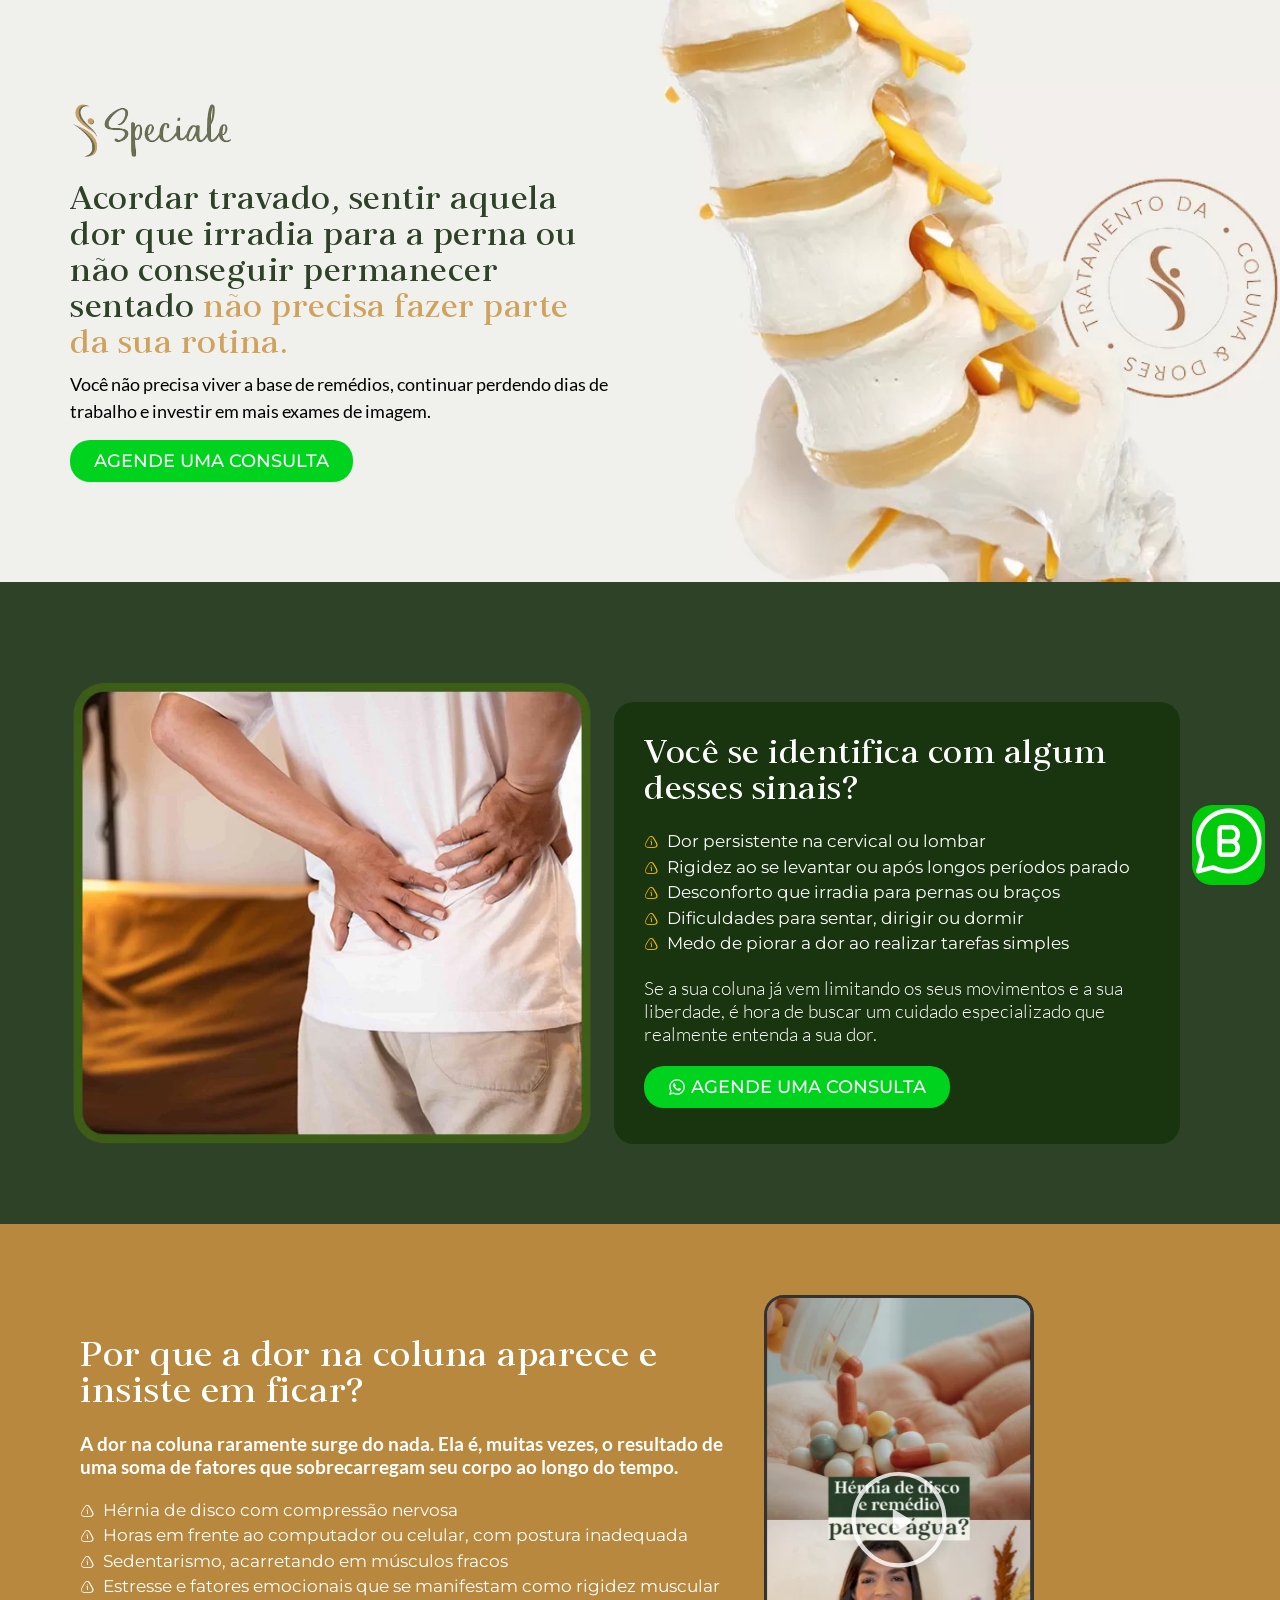
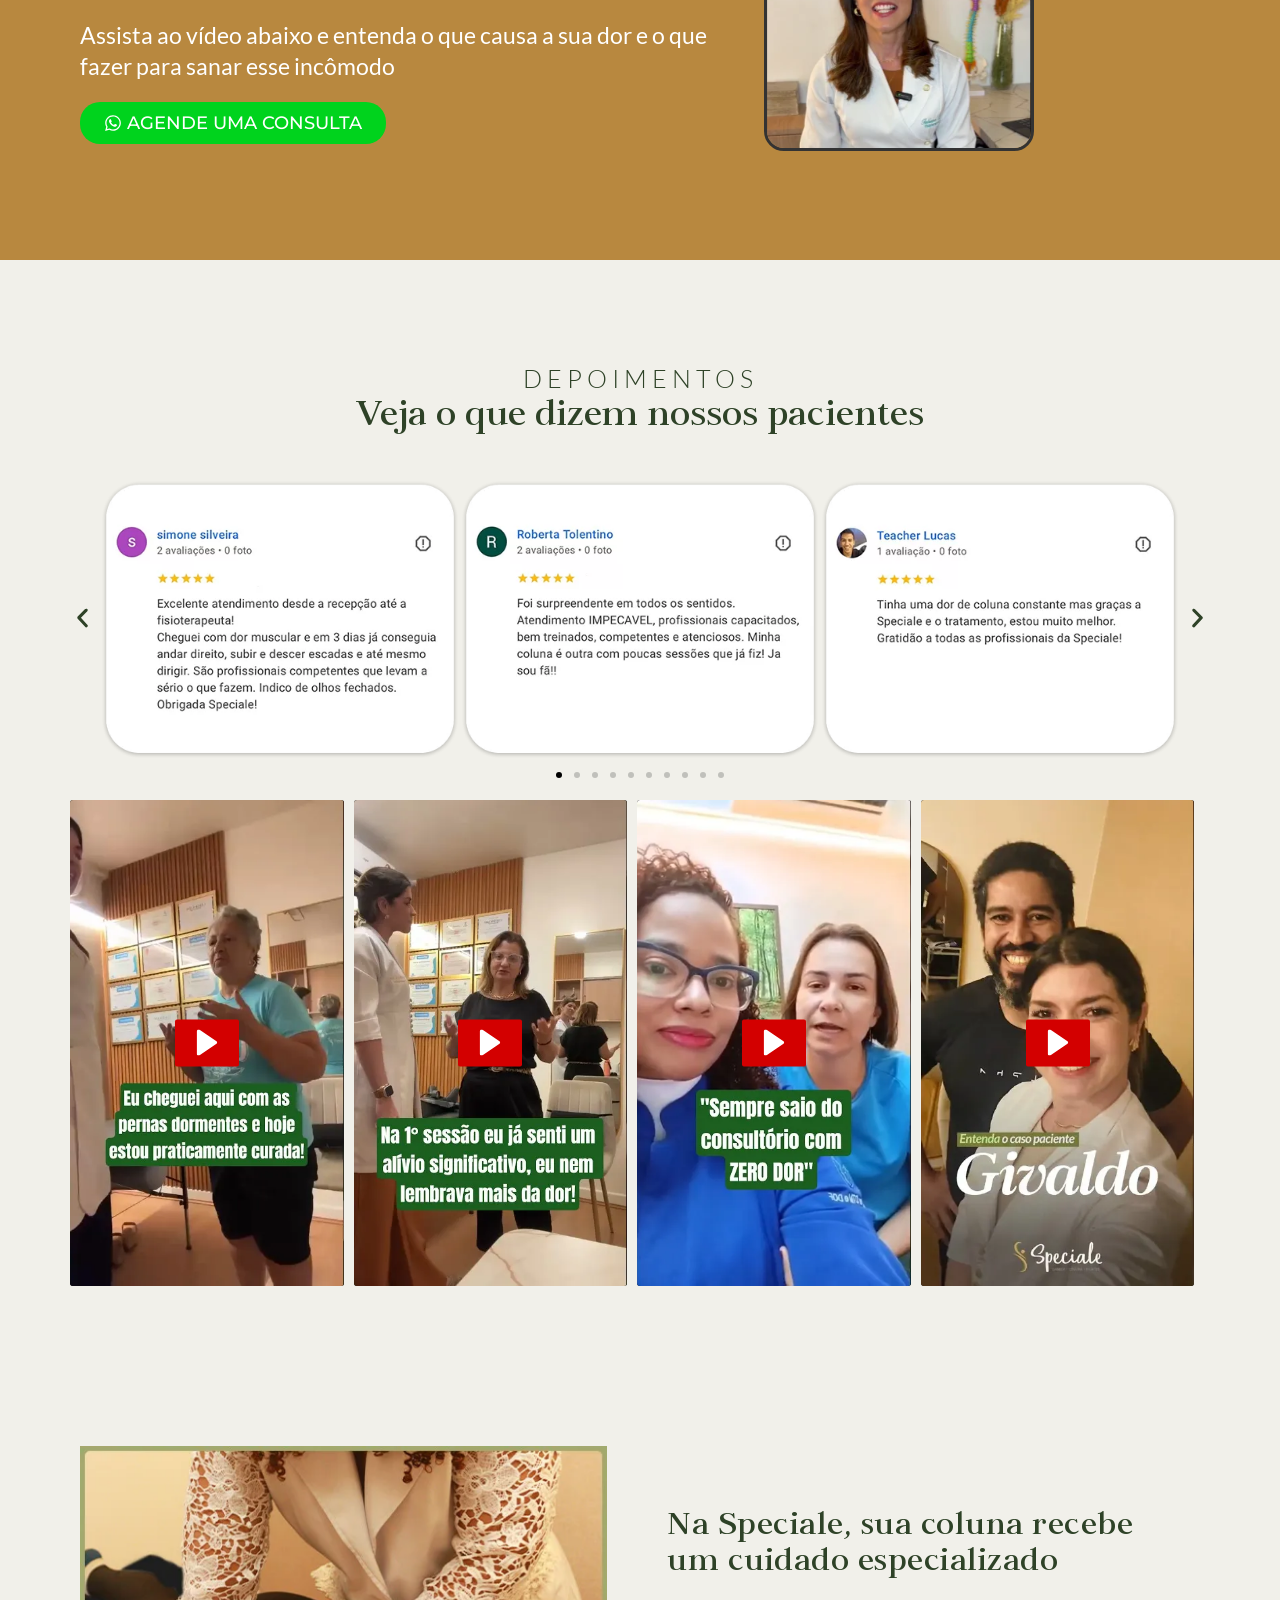
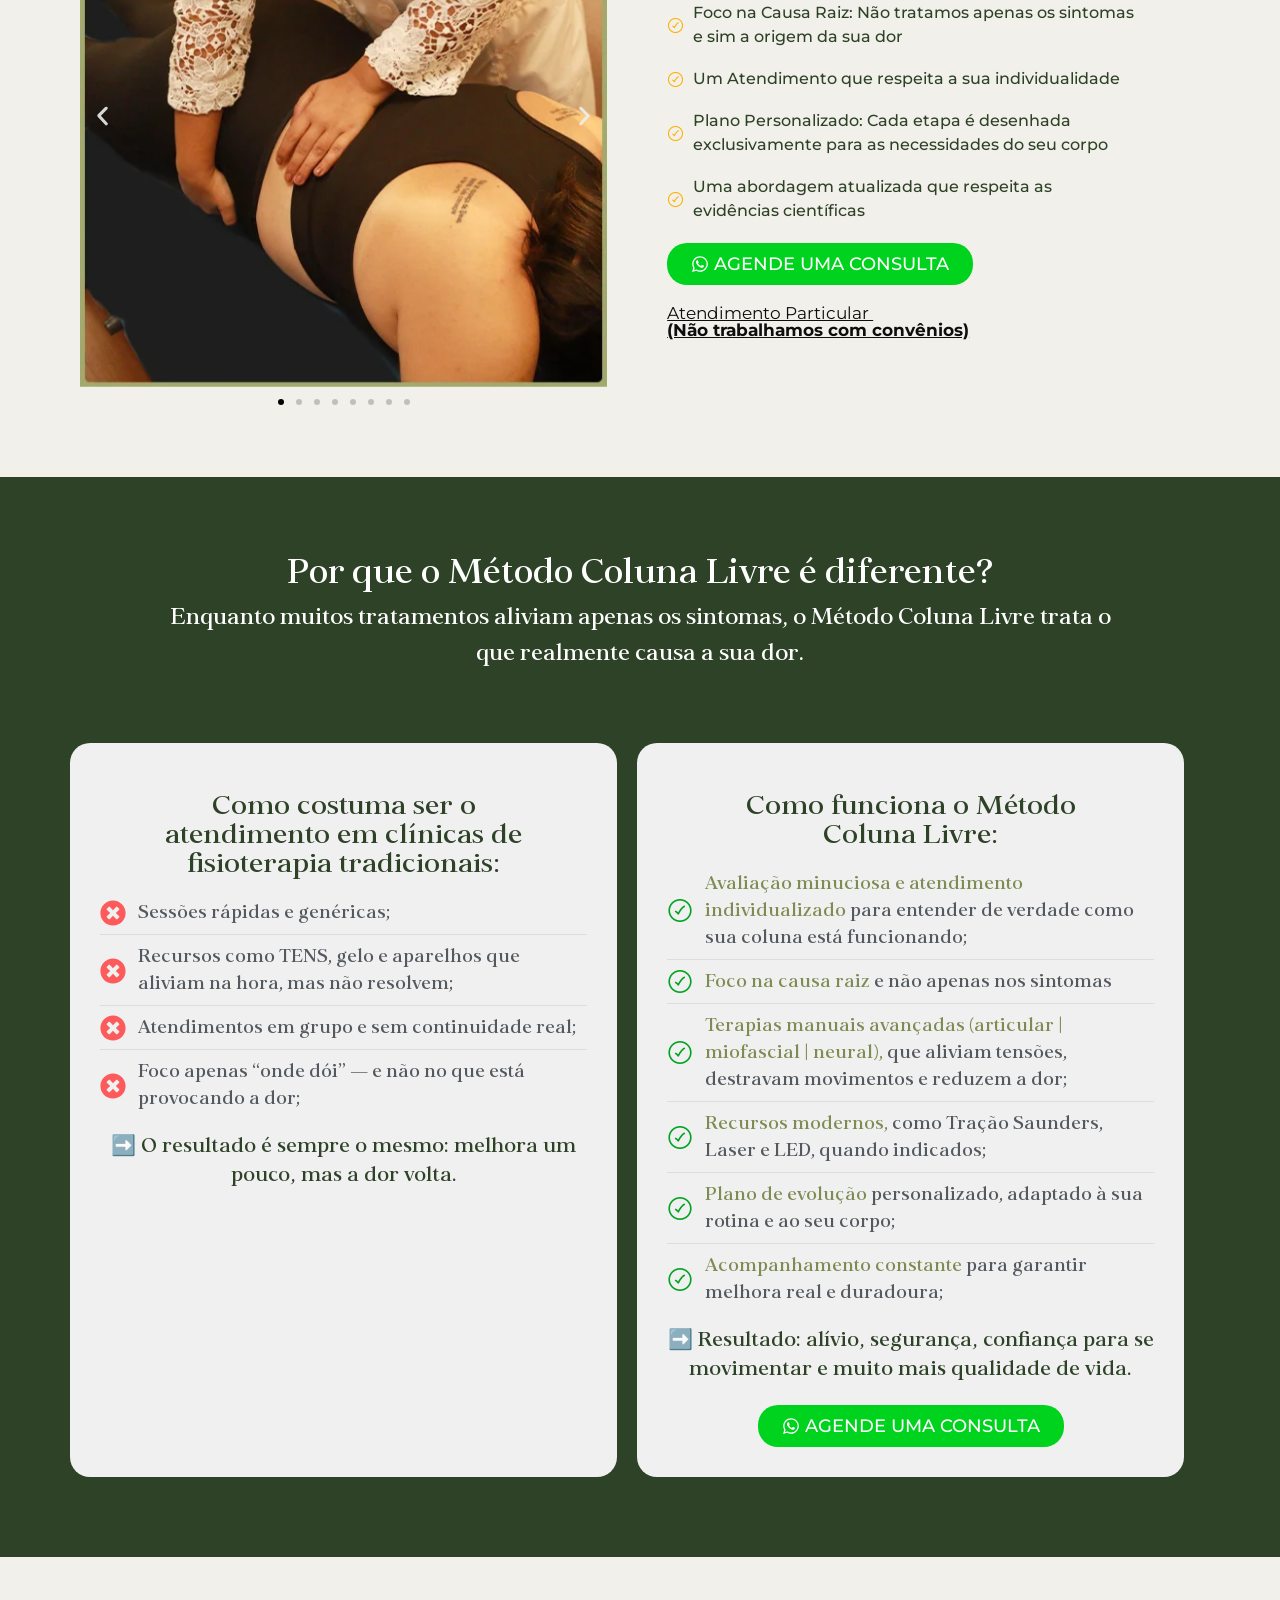
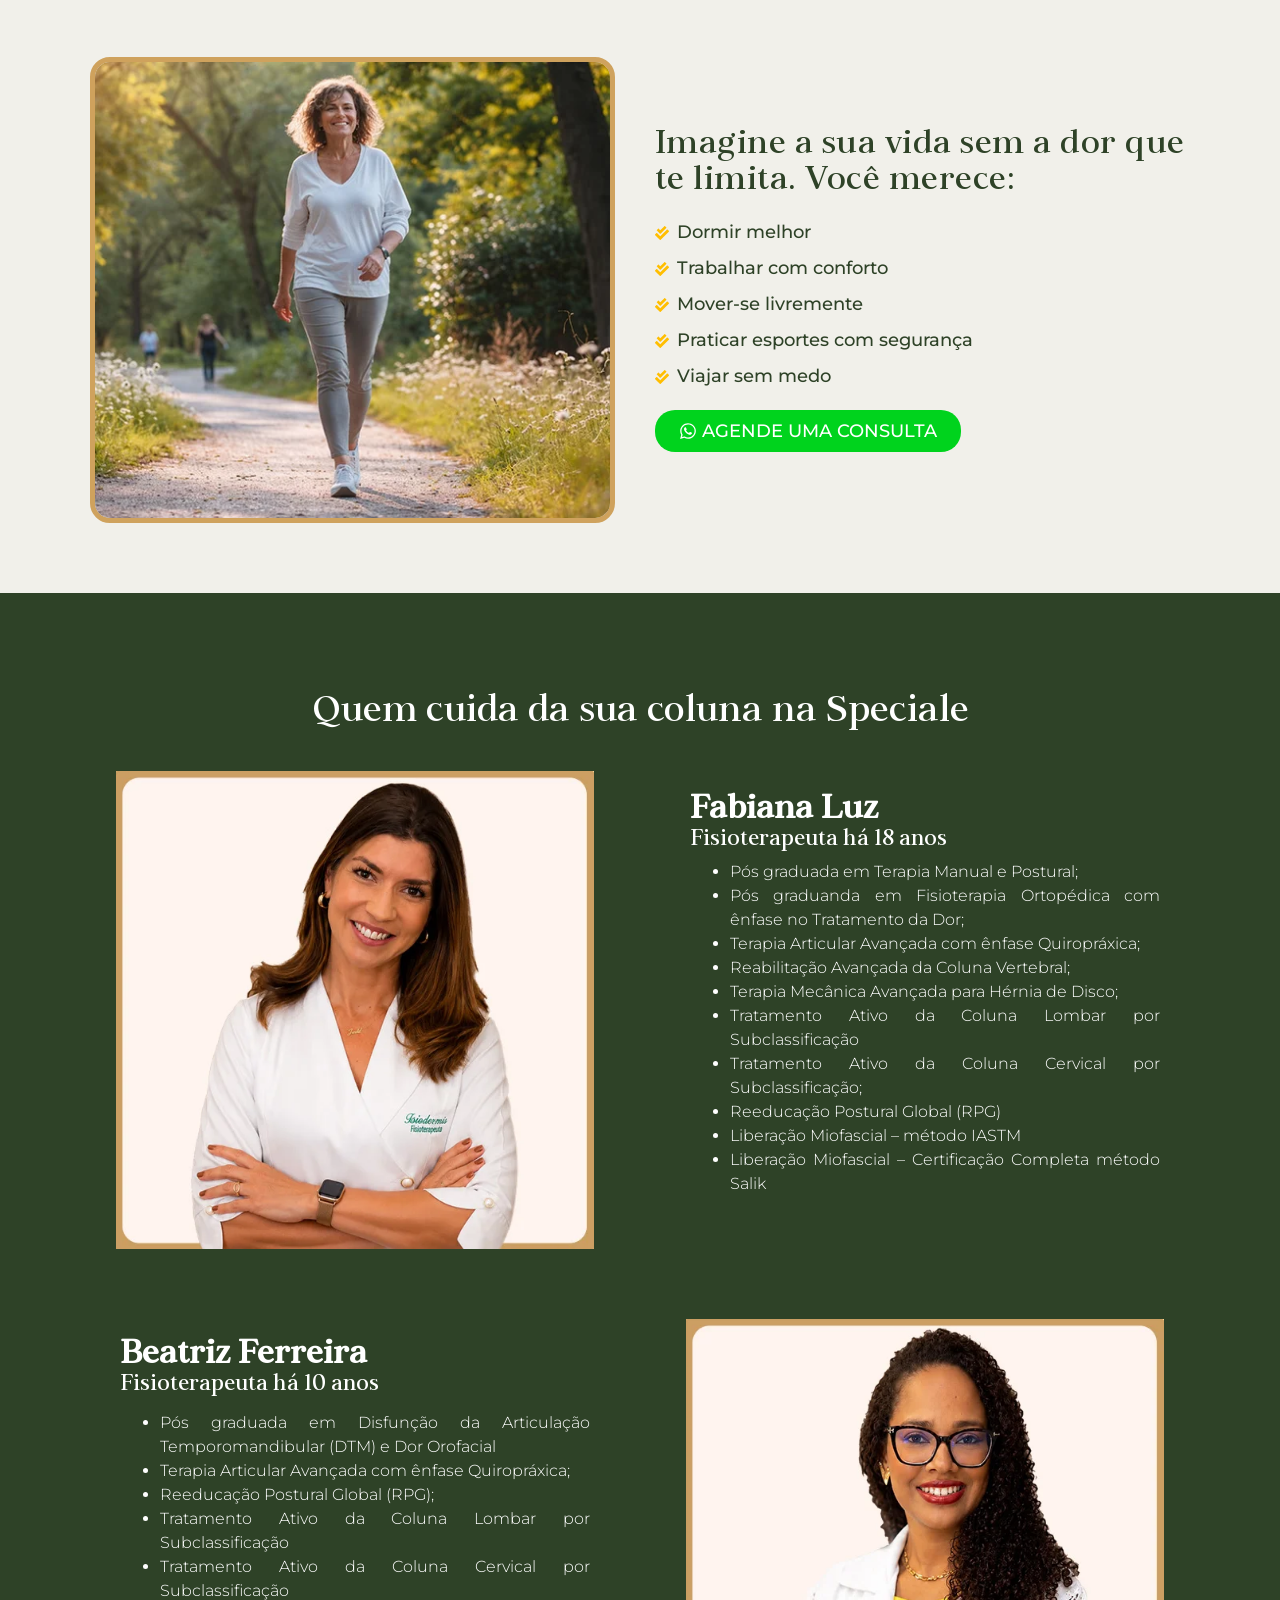
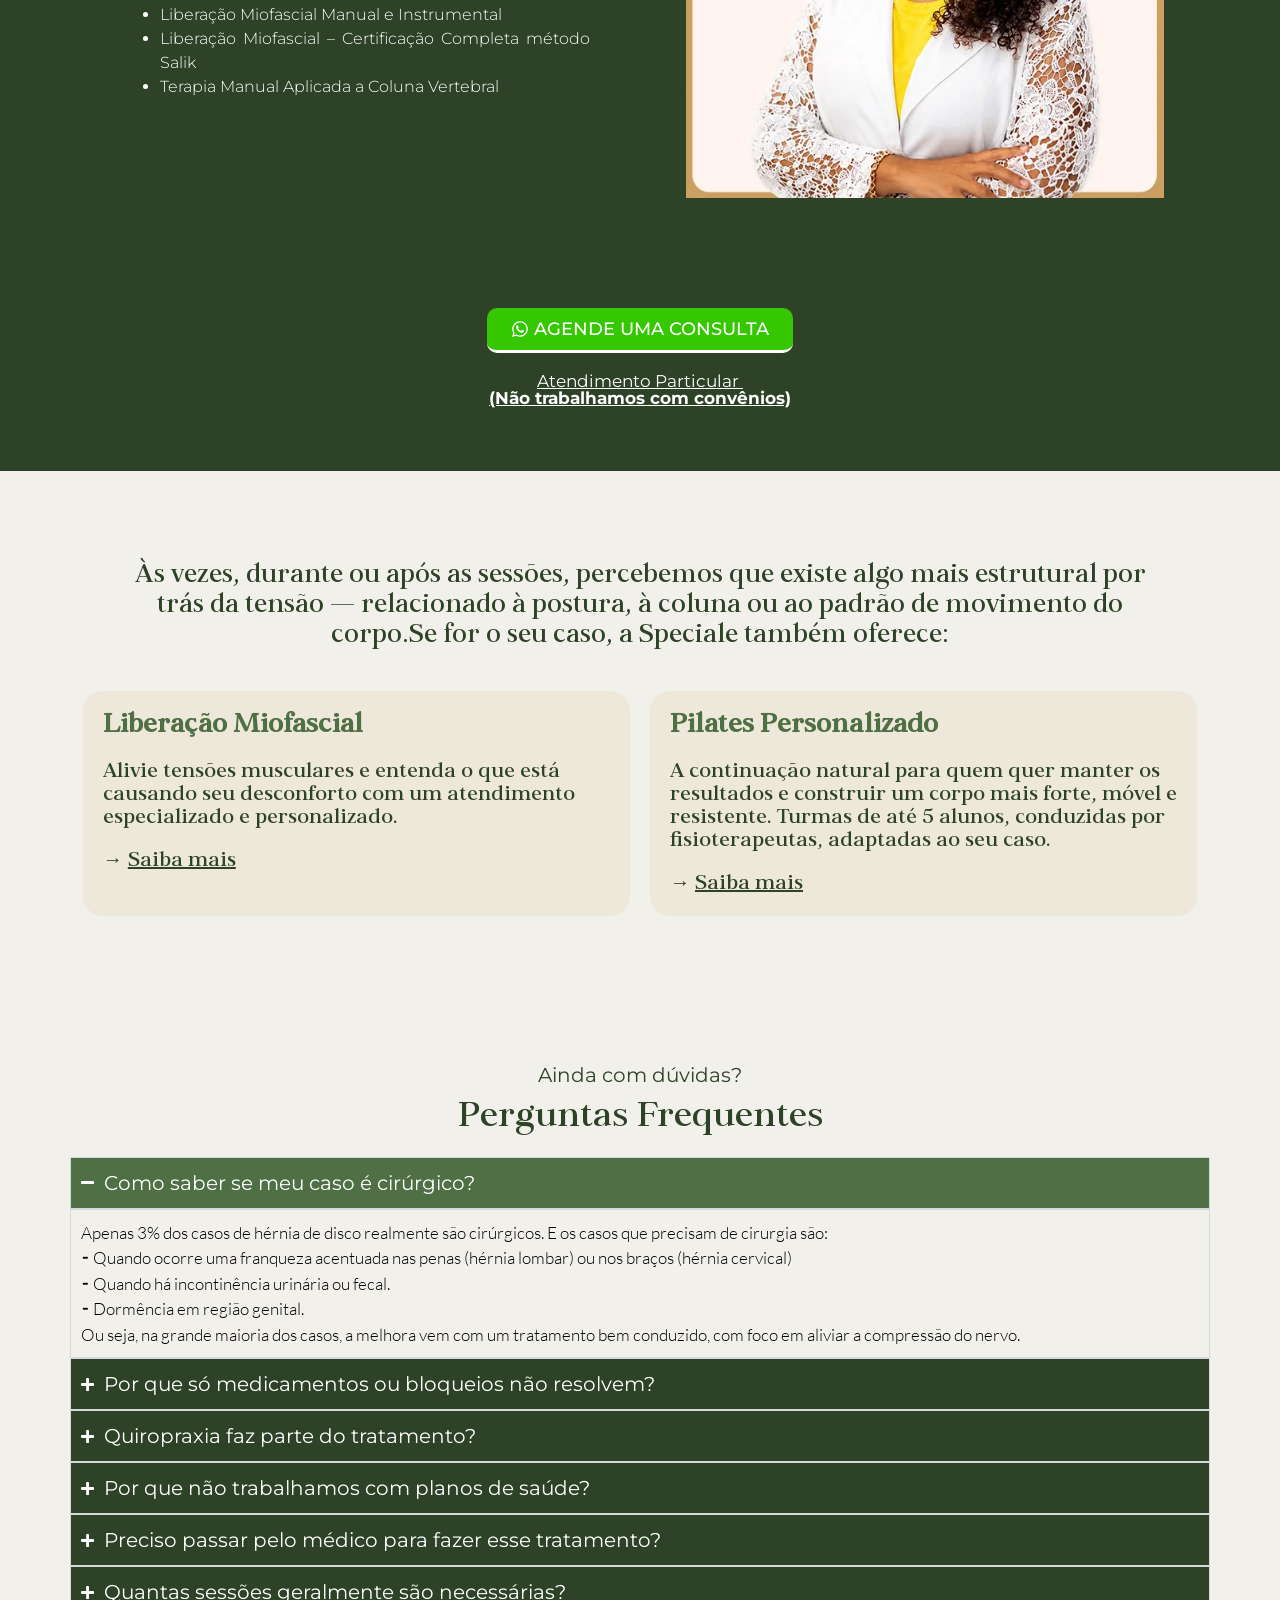
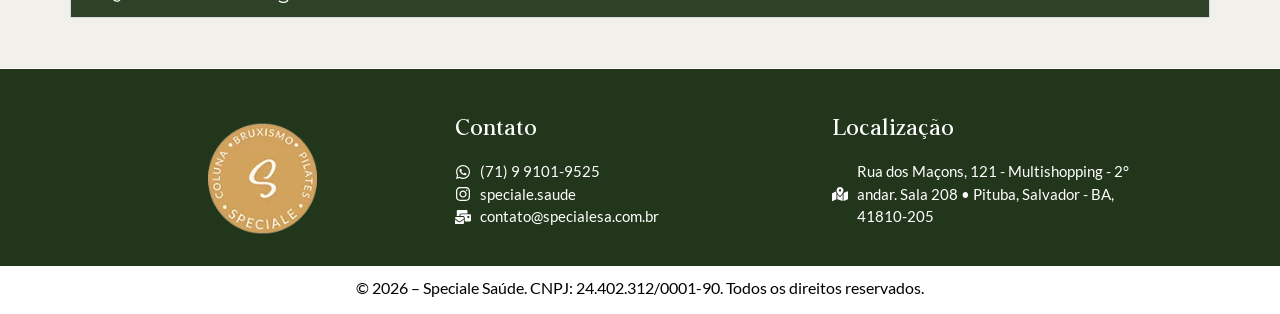
==== commit 01b1f900: "Botão do topo da /coluna/ agenda consulta "CLIQUE PARA SABER MAIS" (rolava até o vídeo) vira "AGENDE" ====
--- a/coluna/index.html
+++ b/coluna/index.html
@@ -3,9 +3,31 @@
 <head>
 <meta charset="UTF-8">
 <meta name="viewport" content="width=device-width, initial-scale=1.0, viewport-fit=cover">
-<title>Speciale Saúde &#8211; Fisioterapia para Coluna &#8211; BIO &#8211; Speciale Saúde</title>
-<meta name="robots" content="max-image-preview:large">
-<link rel="canonical" href="https://specialesa.com.br/coluna/">
+<title>Tratamento de Dor na Coluna em Salvador | Speciale Saúde</title>
+<meta name="description" content="Fisioterapia especializada em coluna em Salvador com o Método Coluna Livre: tratamento para hérnia de disco, dor ciática e lombar, com plano personalizado.">
+<meta name="robots" content="index, follow, max-image-preview:large, max-snippet:-1, max-video-preview:-1">
+<link rel="canonical" href="https://www.specialesa.com.br/coluna/">
+<meta name="theme-color" content="#2e4227">
+<meta name="geo.region" content="BR-BA">
+<meta name="geo.placename" content="Salvador">
+
+<!-- Compartilhamento (Open Graph e Twitter/X) -->
+<meta property="og:locale" content="pt_BR">
+<meta property="og:type" content="website">
+<meta property="og:site_name" content="Speciale Saúde">
+<meta property="og:url" content="https://www.specialesa.com.br/coluna/">
+<meta property="og:title" content="Tratamento de Dor na Coluna em Salvador | Speciale Saúde">
+<meta property="og:description" content="Fisioterapia especializada em coluna em Salvador com o Método Coluna Livre: tratamento para hérnia de disco, dor ciática e lombar, com plano personalizado.">
+<meta property="og:image" content="https://www.specialesa.com.br/assets/images/og-coluna.jpg">
+<meta property="og:image:width" content="1200">
+<meta property="og:image:height" content="630">
+<meta property="og:image:type" content="image/jpeg">
+<meta property="og:image:alt" content="Tratamento de dor na coluna com o Método Coluna Livre na Speciale Saúde">
+<meta name="twitter:card" content="summary_large_image">
+<meta name="twitter:title" content="Tratamento de Dor na Coluna em Salvador | Speciale Saúde">
+<meta name="twitter:description" content="Fisioterapia especializada em coluna em Salvador com o Método Coluna Livre: tratamento para hérnia de disco, dor ciática e lombar, com plano personalizado.">
+<meta name="twitter:image" content="https://www.specialesa.com.br/assets/images/og-coluna.jpg">
+<meta name="twitter:image:alt" content="Tratamento de dor na coluna com o Método Coluna Livre na Speciale Saúde">
 
 <!-- LCP: imagem do topo e fontes da primeira dobra -->
 <link rel="preload" href="../assets/images/DORCOLUNA_CAPA-1.webp" as="image" media="(min-width: 1025px)" fetchpriority="high">
@@ -20,28 +42,262 @@
 <script src="../assets/js/carousel.js" defer></script>
 <script src="../assets/js/accordion.js" defer></script>
 <script src="../assets/js/video.js" defer></script>
+<script src="../assets/js/quiz.js" defer></script>
 
 <link rel="icon" href="../assets/images/cropped-Logofavicon-32x32.png" sizes="32x32">
 <link rel="icon" href="../assets/images/cropped-Logofavicon-192x192.png" sizes="192x192">
 <link rel="apple-touch-icon" href="../assets/images/cropped-Logofavicon-180x180.png">
+<link rel="manifest" href="../site.webmanifest">
+
+<!-- Dados estruturados (schema.org) -->
+<script type="application/ld+json">
+{
+ "@context": "https://schema.org",
+ "@graph": [
+  {
+   "@type": "MedicalBusiness",
+   "@id": "https://www.specialesa.com.br/#organization",
+   "name": "Speciale Saúde",
+   "alternateName": "Speciale",
+   "url": "https://www.specialesa.com.br/",
+   "description": "Clínica de fisioterapia especializada e Pilates Clínico na Pituba, em Salvador: tratamento para dor na coluna e hérnia de disco, DTM e bruxismo, liberação miofascial, RPG e fisioterapia integral.",
+   "logo": {
+    "@type": "ImageObject",
+    "url": "https://www.specialesa.com.br/assets/images/cropped-Logofavicon-512x512.png",
+    "width": 512,
+    "height": 512
+   },
+   "image": "https://www.specialesa.com.br/assets/images/og-home.jpg",
+   "medicalSpecialty": "Physiotherapy",
+   "telephone": "+55-71-99101-9525",
+   "email": "contato@specialesa.com.br",
+   "taxID": "24.402.312/0001-90",
+   "address": {
+    "@type": "PostalAddress",
+    "streetAddress": "Rua dos Maçons, 121 - Multishopping, 2º andar, Sala 208 - Pituba",
+    "addressLocality": "Salvador",
+    "addressRegion": "BA",
+    "postalCode": "41810-205",
+    "addressCountry": "BR"
+   },
+   "hasMap": "https://maps.google.com/maps?q=Rua%20dos%20Ma%C3%A7ons%2C%20121%20-%20Multishopping%20121%20%E2%80%A2%20Pituba%2C%20Salvador%20-%20BA%2C%2041810-205",
+   "areaServed": {
+    "@type": "City",
+    "name": "Salvador"
+   },
+   "sameAs": [
+    "https://www.instagram.com/speciale.saude/"
+   ],
+   "contactPoint": {
+    "@type": "ContactPoint",
+    "telephone": "+55-71-99101-9525",
+    "email": "contato@specialesa.com.br",
+    "contactType": "customer service",
+    "areaServed": "BR",
+    "availableLanguage": "Portuguese"
+   },
+   "availableService": [
+    {
+     "@type": "MedicalTherapy",
+     "name": "Fisioterapia especializada em coluna"
+    },
+    {
+     "@type": "MedicalTherapy",
+     "name": "Tratamento de DTM e bruxismo"
+    },
+    {
+     "@type": "MedicalTherapy",
+     "name": "Liberação miofascial"
+    },
+    {
+     "@type": "MedicalTherapy",
+     "name": "RPG (Reeducação Postural Global)"
+    },
+    {
+     "@type": "MedicalTherapy",
+     "name": "Fisioterapia integral para lesões musculoesqueléticas"
+    },
+    {
+     "@type": "MedicalTherapy",
+     "name": "Pilates clínico"
+    }
+   ],
+   "employee": [
+    {
+     "@type": "Person",
+     "name": "Fabiana Luz",
+     "jobTitle": "Fisioterapeuta",
+     "description": "Fisioterapeuta há 18 anos"
+    },
+    {
+     "@type": "Person",
+     "name": "Beatriz Ferreira",
+     "jobTitle": "Fisioterapeuta",
+     "description": "Fisioterapeuta há 10 anos"
+    },
+    {
+     "@type": "Person",
+     "name": "Clara Carmo",
+     "jobTitle": "Fisioterapeuta"
+    },
+    {
+     "@type": "Person",
+     "name": "Lousiane Mendes",
+     "jobTitle": "Fisioterapeuta"
+    },
+    {
+     "@type": "Person",
+     "name": "Michaele Cardozo",
+     "jobTitle": "Fisioterapeuta"
+    },
+    {
+     "@type": "Person",
+     "name": "Patrícia Zurcher",
+     "jobTitle": "Fisioterapeuta"
+    }
+   ]
+  },
+  {
+   "@type": "WebSite",
+   "@id": "https://www.specialesa.com.br/#website",
+   "url": "https://www.specialesa.com.br/",
+   "name": "Speciale Saúde",
+   "inLanguage": "pt-BR",
+   "publisher": {
+    "@id": "https://www.specialesa.com.br/#organization"
+   }
+  },
+  {
+   "@type": "WebPage",
+   "@id": "https://www.specialesa.com.br/coluna/#webpage",
+   "url": "https://www.specialesa.com.br/coluna/",
+   "name": "Tratamento de Dor na Coluna em Salvador | Speciale Saúde",
+   "description": "Fisioterapia especializada em coluna em Salvador com o Método Coluna Livre: tratamento para hérnia de disco, dor ciática e lombar, com plano personalizado.",
+   "inLanguage": "pt-BR",
+   "isPartOf": {
+    "@id": "https://www.specialesa.com.br/#website"
+   },
+   "about": {
+    "@id": "https://www.specialesa.com.br/#organization"
+   },
+   "primaryImageOfPage": {
+    "@type": "ImageObject",
+    "url": "https://www.specialesa.com.br/assets/images/og-coluna.jpg",
+    "width": 1200,
+    "height": 630
+   },
+   "breadcrumb": {
+    "@id": "https://www.specialesa.com.br/coluna/#breadcrumb"
+   }
+  },
+  {
+   "@type": "BreadcrumbList",
+   "@id": "https://www.specialesa.com.br/coluna/#breadcrumb",
+   "itemListElement": [
+    {
+     "@type": "ListItem",
+     "position": 1,
+     "name": "Início",
+     "item": "https://www.specialesa.com.br/"
+    },
+    {
+     "@type": "ListItem",
+     "position": 2,
+     "name": "Tratamento de dor na coluna",
+     "item": "https://www.specialesa.com.br/coluna/"
+    }
+   ]
+  },
+  {
+   "@type": "Service",
+   "@id": "https://www.specialesa.com.br/coluna/#service",
+   "name": "Fisioterapia especializada em coluna — Método Coluna Livre",
+   "serviceType": "Fisioterapia para coluna",
+   "description": "Fisioterapia especializada em coluna em Salvador com o Método Coluna Livre: tratamento para hérnia de disco, dor ciática e lombar, com plano personalizado.",
+   "url": "https://www.specialesa.com.br/coluna/",
+   "provider": {
+    "@id": "https://www.specialesa.com.br/#organization"
+   },
+   "areaServed": {
+    "@type": "City",
+    "name": "Salvador"
+   }
+  },
+  {
+   "@type": "FAQPage",
+   "@id": "https://www.specialesa.com.br/coluna/#faq",
+   "mainEntity": [
+    {
+     "@type": "Question",
+     "name": "Como saber se meu caso é cirúrgico?",
+     "acceptedAnswer": {
+      "@type": "Answer",
+      "text": "Apenas 3% dos casos de hérnia de disco realmente são cirúrgicos. E os casos que precisam de cirurgia são: ⁃ Quando ocorre uma franqueza acentuada nas penas (hérnia lombar) ou nos braços (hérnia cervical) ⁃ Quando há incontinência urinária ou fecal. ⁃ Dormência em região genital. Ou seja, na grande maioria dos casos, a melhora vem com um tratamento bem conduzido, com foco em aliviar a compressão do nervo."
+     }
+    },
+    {
+     "@type": "Question",
+     "name": "Por que só medicamentos ou bloqueios não resolvem?",
+     "acceptedAnswer": {
+      "@type": "Answer",
+      "text": "Os medicamentos são paliativos, ou seja, só agem nos sintomas. Ao parar de se medicar, as dores voltam. A fisioterapia especializada vai agir na descompressão do nervo, ou seja, na causa da dor, na origem do problema. Por isso, só medicamentos ou bloqueios não vão resolver o problema de forma duradoura."
+     }
+    },
+    {
+     "@type": "Question",
+     "name": "Quiropraxia faz parte do tratamento?",
+     "acceptedAnswer": {
+      "@type": "Answer",
+      "text": "A quiropraxia é uma das técnicas que abordamos no nosso plano de tratamento especializado em coluna, pois acreditamos que o somatório de técnicas articulares, miofasciais, neurais e exercícios terapêuticos específicos em conjunto trazem melhores resultados aos nossos pacientes."
+     }
+    },
+    {
+     "@type": "Question",
+     "name": "Por que não trabalhamos com planos de saúde?",
+     "acceptedAnswer": {
+      "@type": "Answer",
+      "text": "Nós optamos pelo atendimento particular porque nosso padrão de qualidade exige dedicação total a um paciente por vez, com alta resolutividade clínica. Como o tratamento é 100% focado, personalizado e assertivo, o alívio é mais rápido, exigindo menos sessões."
+     }
+    },
+    {
+     "@type": "Question",
+     "name": "Preciso passar pelo médico para fazer esse tratamento?",
+     "acceptedAnswer": {
+      "@type": "Answer",
+      "text": "Não é necessário. O fisioterapeuta especializado pode ser o profissional de primeiro contato com o paciente. Logo, não precisa de solicitação médica para iniciar o tratamento."
+     }
+    },
+    {
+     "@type": "Question",
+     "name": "Quantas sessões geralmente são necessárias?",
+     "acceptedAnswer": {
+      "@type": "Answer",
+      "text": "A conduta fisioterapeuta é definida após a avaliação detalhada. O número de sessões varia conforme a condição clínica e resposta de cada paciente. Alguns pacientes melhoram já nas primeiras sessões, outros, um pouco mais, portanto não há um número fixo, mas a fisioterapeuta irá monitorar e ajustar conforme a necessidade do paciente."
+     }
+    }
+   ]
+  }
+ ]
+}
+</script>
 </head>
 <body class="wp-singular page-template page-template-elementor_canvas page page-id-1596 wp-embed-responsive wp-theme-hello-elementor hello-elementor-default elementor-default elementor-template-canvas elementor-kit-5 elementor-page elementor-page-1596">
 <div data-elementor-type="wp-post" data-elementor-id="1596" class="elementor elementor-1596">
 
 <!-- Acordar travado, sentir aquela dor que irradia para a perna ou não conseguir per -->
 <div class="elementor-element elementor-element-365766c1 e-flex e-con-boxed e-con e-parent"><div class="e-con-inner"><div class="elementor-element elementor-element-3592b5ce e-con-full e-flex e-con e-child"><div class="elementor-element elementor-element-5a2b39e0 elementor-widget elementor-widget-image"><div class="elementor-widget-container">
-<img decoding="async" width="300" height="116" src="../assets/images/logo_specialepng.webp" class="attachment-large size-large wp-image-11" alt="" /></div></div><div class="elementor-element elementor-element-76f9932 elementor-fixed elementor-view-default ha-has-bg-overlay elementor-widget elementor-widget-icon"><div class="elementor-widget-container"><div class="elementor-icon-wrapper">
+<img decoding="async" width="300" height="116" src="../assets/images/logo_specialepng.webp" class="attachment-large size-large wp-image-11" alt="Speciale Saúde" /></div></div><div class="elementor-element elementor-element-76f9932 elementor-fixed elementor-view-default ha-has-bg-overlay elementor-widget elementor-widget-icon"><div class="elementor-widget-container"><div class="elementor-icon-wrapper">
 <a class="elementor-icon" href="https://wa.me/5571991019525?text=Ol%C3%A1%2C%20vim%20atrav%C3%A9s%20da%20BIO%20do%20Instagram%20e%20gostaria%20de%20informa%C3%A7%C3%B5es%20sobre%20o%20Plano%20de%20tratamento%20para%20dores%20na%20coluna%20-%20m%C3%A9todo%20COLUNA%20LIVRE.%20">
-<i aria-hidden="true" class="huge huge-whatsapp-business"></i>			</a></div></div></div><div class="elementor-element elementor-element-2c3c2841 elementor-widget elementor-widget-heading"><div class="elementor-widget-container"><h2 class="elementor-heading-title elementor-size-default">Acordar travado, sentir aquela dor que irradia para a perna ou não conseguir permanecer sentado <span style="color: #CFA25D"> não precisa fazer parte da sua rotina.</span></h2></div></div><div class="elementor-element elementor-element-0ee8a0e elementor-widget elementor-widget-text-editor"><div class="elementor-widget-container"><p>Você não precisa viver a base de remédios, continuar perdendo dias de trabalho e investir em mais exames de imagem.</p></div></div><div class="elementor-element elementor-element-c7bd6d0 elementor-align-left elementor-widget__width-inherit elementor-widget elementor-widget-button"><div class="elementor-widget-container"><div class="elementor-button-wrapper">
-<a class="elementor-button elementor-button-link elementor-size-sm" href="#video">
-<span class="elementor-button-content-wrapper">
-<span class="elementor-button-text">CLIQUE PARA SABER MAIS</span>
+<i aria-hidden="true" class="huge huge-whatsapp-business"></i>			</a></div></div></div><div class="elementor-element elementor-element-2c3c2841 elementor-widget elementor-widget-heading"><div class="elementor-widget-container"><h1 class="elementor-heading-title elementor-size-default">Acordar travado, sentir aquela dor que irradia para a perna ou não conseguir permanecer sentado <span style="color: #CFA25D"> não precisa fazer parte da sua rotina.</span></h1></div></div><div class="elementor-element elementor-element-0ee8a0e elementor-widget elementor-widget-text-editor"><div class="elementor-widget-container"><p>Você não precisa viver a base de remédios, continuar perdendo dias de trabalho e investir em mais exames de imagem.</p></div></div><div class="elementor-element elementor-element-c7bd6d0 elementor-align-left elementor-widget__width-inherit elementor-widget elementor-widget-button"><div class="elementor-widget-container"><div class="elementor-button-wrapper">
+<a class="elementor-button elementor-button-link elementor-size-sm" href="https://wa.me/5571991019525?text=Ol%C3%A1%2C%20vim%20atrav%C3%A9s%20da%20BIO%20do%20Instagram%20e%20gostaria%20de%20informa%C3%A7%C3%B5es%20sobre%20o%20Plano%20de%20tratamento%20para%20dores%20na%20coluna%20-%20m%C3%A9todo%20COLUNA%20LIVRE.%20">
+<span class="elementor-button-content-wrapper">
+<span class="elementor-button-text">AGENDE UMA CONSULTA</span>
 </span>
 </a></div></div></div></div><div class="elementor-element elementor-element-78fc597d e-con-full e-flex e-con e-child"></div></div></div>
 
 <!-- Você se identifica com algum desses sinais? -->
 <div class="elementor-element elementor-element-6dd96009 e-flex e-con-boxed e-con e-parent"><div class="e-con-inner"><div class="elementor-element elementor-element-5d680487 e-con-full e-flex e-con e-child"><div class="elementor-element elementor-element-5b713f7 elementor-widget elementor-widget-image"><div class="elementor-widget-container">
-<img fetchpriority="high" decoding="async" width="588" height="518" src="../assets/images/dorciatica.webp" class="attachment-large size-large wp-image-14" alt="" srcset="../assets/images/dorciatica.webp 588w, ../assets/images/dorciatica-300x264.webp 300w" sizes="(max-width: 588px) 100vw, 588px" /></div></div></div><div class="elementor-element elementor-element-0d4c9af e-con-full e-flex e-con e-child"><div class="elementor-element elementor-element-a7f6bd5 elementor-widget elementor-widget-heading"><div class="elementor-widget-container"><h2 class="elementor-heading-title elementor-size-default">Você se identifica com algum desses sinais?</h2></div></div><div class="elementor-element elementor-element-01ff83d elementor-icon-list--layout-traditional elementor-list-item-link-full_width elementor-widget elementor-widget-icon-list"><div class="elementor-widget-container"><ul class="elementor-icon-list-items"><li class="elementor-icon-list-item">
+<img decoding="async" width="588" height="518" src="../assets/images/dorciatica.webp" class="attachment-large size-large wp-image-14" alt="Pessoa com dor lombar que irradia para a perna" srcset="../assets/images/dorciatica.webp 588w, ../assets/images/dorciatica-300x264.webp 300w" sizes="(max-width: 588px) 100vw, 588px" /></div></div></div><div class="elementor-element elementor-element-0d4c9af e-con-full e-flex e-con e-child"><div class="elementor-element elementor-element-a7f6bd5 elementor-widget elementor-widget-heading"><div class="elementor-widget-container"><h2 class="elementor-heading-title elementor-size-default">Você se identifica com algum desses sinais?</h2></div></div><div class="elementor-element elementor-element-01ff83d elementor-icon-list--layout-traditional elementor-list-item-link-full_width elementor-widget elementor-widget-icon-list"><div class="elementor-widget-container"><ul class="elementor-icon-list-items"><li class="elementor-icon-list-item">
 <span class="elementor-icon-list-icon">
 <i aria-hidden="true" class="huge huge-alert-01"></i>						</span>
 <span class="elementor-icon-list-text">Dor persistente na cervical ou lombar</span></li><li class="elementor-icon-list-item">
@@ -89,12 +345,12 @@
 <svg aria-hidden="true" class="e-font-icon-svg e-eicon-play" viewBox="0 0 1000 1000" xmlns="http://www.w3.org/2000/svg"><path d="M838 162C746 71 633 25 500 25 371 25 258 71 163 162 71 254 25 367 25 500 25 633 71 746 163 837 254 929 367 979 500 979 633 979 746 933 838 837 929 746 975 633 975 500 975 367 929 254 838 162M808 192C892 279 933 379 933 500 933 621 892 725 808 808 725 892 621 938 500 938 379 938 279 896 196 808 113 725 67 621 67 500 67 379 108 279 196 192 279 108 383 62 500 62 621 62 721 108 808 192M438 392V642L642 517 438 392Z"></path></svg></div></div></div></div></div></div></div></div>
 
 <!-- DEPOIMENTOS -->
-<div class="elementor-element elementor-element-750f5298 e-flex e-con-boxed e-con e-parent"><div class="e-con-inner"><div class="elementor-element elementor-element-1acf0ecc elementor-widget__width-inherit elementor-widget elementor-widget-heading"><div class="elementor-widget-container"><h2 class="elementor-heading-title elementor-size-default">DEPOIMENTOS</h2></div></div><div class="elementor-element elementor-element-20a7c1f9 elementor-widget__width-inherit elementor-widget elementor-widget-heading"><div class="elementor-widget-container"><h2 class="elementor-heading-title elementor-size-default">Veja o que dizem nossos pacientes</h2></div></div><div class="elementor-element elementor-element-4b7bc2ee elementor-arrows-position-outside elementor-pagination-position-outside elementor-widget elementor-widget-image-carousel e-widget-swiper" data-carousel data-autoplay="5000" data-speed="500" data-pause-hover data-pause-interaction style="--spv-m:1;--spv-t:2;--spv-d:3;--gap-m:0;--gap-t:0;--gap-d:0"><div class="elementor-widget-container"><div class="elementor-image-carousel-wrapper swiper swiper-initialized swiper-horizontal swiper-pointer-events" role="region" aria-roledescription="carousel" aria-label="Carrossel de imagens" dir="ltr"><div class="elementor-image-carousel swiper-wrapper" id="carousel-4b7bc2ee" aria-live="off"><div class="swiper-slide" role="group" aria-roledescription="slide" aria-label="1 de 10"><figure class="swiper-slide-inner"><img loading="lazy" decoding="async" class="swiper-slide-image" src="../assets/images/Depoimento_03-1.webp" alt="Depoimento_03-1.png"  width="460" height="362" /></figure></div><div class="swiper-slide" role="group" aria-roledescription="slide" aria-label="2 de 10"><figure class="swiper-slide-inner"><img loading="lazy" decoding="async" class="swiper-slide-image" src="../assets/images/DEPOIMENTOS_HERNIADEDISCO2.webp" alt="DEPOIMENTOS_HERNIADEDISCO2.png"  width="460" height="362" /></figure></div><div class="swiper-slide" role="group" aria-roledescription="slide" aria-label="3 de 10"><figure class="swiper-slide-inner"><img loading="lazy" decoding="async" class="swiper-slide-image" src="../assets/images/DEPOIMENTOS_HERNIADEDISCO3.webp" alt="DEPOIMENTOS_HERNIADEDISCO3.png"  width="460" height="362" /></figure></div><div class="swiper-slide" role="group" aria-roledescription="slide" aria-label="4 de 10"><figure class="swiper-slide-inner"><img loading="lazy" decoding="async" class="swiper-slide-image" src="../assets/images/DEPOIMENTOS_HERNIADEDISCO4.webp" alt="DEPOIMENTOS_HERNIADEDISCO4.png"  width="460" height="362" /></figure></div><div class="swiper-slide" role="group" aria-roledescription="slide" aria-label="5 de 10"><figure class="swiper-slide-inner"><img loading="lazy" decoding="async" class="swiper-slide-image" src="../assets/images/DEPOIMENTOS_HERNIADEDISCO5.webp" alt="DEPOIMENTOS_HERNIADEDISCO5.png"  width="460" height="362" /></figure></div><div class="swiper-slide" role="group" aria-roledescription="slide" aria-label="6 de 10"><figure class="swiper-slide-inner"><img loading="lazy" decoding="async" class="swiper-slide-image" src="../assets/images/DEPOIMENTOS_HERNIADEDISCO6.webp" alt="DEPOIMENTOS_HERNIADEDISCO6.png"  width="460" height="362" /></figure></div><div class="swiper-slide" role="group" aria-roledescription="slide" aria-label="7 de 10"><figure class="swiper-slide-inner"><img loading="lazy" decoding="async" class="swiper-slide-image" src="../assets/images/DEPOIMENTOS_HERNIADEDISCO7.webp" alt="DEPOIMENTOS_HERNIADEDISCO7.png"  width="460" height="362" /></figure></div><div class="swiper-slide" role="group" aria-roledescription="slide" aria-label="8 de 10"><figure class="swiper-slide-inner"><img loading="lazy" decoding="async" class="swiper-slide-image" src="../assets/images/DEPOIMENTOS_HERNIADEDISCO8.webp" alt="DEPOIMENTOS_HERNIADEDISCO8.png"  width="460" height="362" /></figure></div><div class="swiper-slide" role="group" aria-roledescription="slide" aria-label="9 de 10"><figure class="swiper-slide-inner"><img loading="lazy" decoding="async" class="swiper-slide-image" src="../assets/images/DEPOIMENTOS_HERNIADEDISCO9.webp" alt="DEPOIMENTOS_HERNIADEDISCO9.png"  width="460" height="362" /></figure></div><div class="swiper-slide" role="group" aria-roledescription="slide" aria-label="10 de 10"><figure class="swiper-slide-inner"><img loading="lazy" decoding="async" class="swiper-slide-image" src="../assets/images/DEPOIMENTOS_HERNIADEDISCO10.webp" alt="DEPOIMENTOS_HERNIADEDISCO10.png"  width="460" height="362" /></figure></div></div><div class="elementor-swiper-button elementor-swiper-button-prev" role="button" tabindex="0" aria-label="Slide anterior" aria-controls="carousel-4b7bc2ee">
+<div class="elementor-element elementor-element-750f5298 e-flex e-con-boxed e-con e-parent"><div class="e-con-inner"><div class="elementor-element elementor-element-1acf0ecc elementor-widget__width-inherit elementor-widget elementor-widget-heading"><div class="elementor-widget-container"><h2 class="elementor-heading-title elementor-size-default">DEPOIMENTOS</h2></div></div><div class="elementor-element elementor-element-20a7c1f9 elementor-widget__width-inherit elementor-widget elementor-widget-heading"><div class="elementor-widget-container"><h2 class="elementor-heading-title elementor-size-default">Veja o que dizem nossos pacientes</h2></div></div><div class="elementor-element elementor-element-4b7bc2ee elementor-arrows-position-outside elementor-pagination-position-outside elementor-widget elementor-widget-image-carousel e-widget-swiper" data-carousel data-autoplay="5000" data-speed="500" data-pause-hover data-pause-interaction style="--spv-m:1;--spv-t:2;--spv-d:3;--gap-m:0;--gap-t:0;--gap-d:0"><div class="elementor-widget-container"><div class="elementor-image-carousel-wrapper swiper swiper-initialized swiper-horizontal swiper-pointer-events" role="region" aria-roledescription="carousel" aria-label="Carrossel de imagens" dir="ltr"><div class="elementor-image-carousel swiper-wrapper" id="carousel-4b7bc2ee" aria-live="off"><div class="swiper-slide" role="group" aria-roledescription="slide" aria-label="1 de 10"><figure class="swiper-slide-inner"><img loading="lazy" decoding="async" class="swiper-slide-image" src="../assets/images/Depoimento_03-1.webp" alt="Depoimento de paciente sobre o tratamento na Speciale Saúde (1 de 10)"  width="460" height="362" /></figure></div><div class="swiper-slide" role="group" aria-roledescription="slide" aria-label="2 de 10"><figure class="swiper-slide-inner"><img loading="lazy" decoding="async" class="swiper-slide-image" src="../assets/images/DEPOIMENTOS_HERNIADEDISCO2.webp" alt="Depoimento de paciente sobre o tratamento na Speciale Saúde (2 de 10)"  width="460" height="362" /></figure></div><div class="swiper-slide" role="group" aria-roledescription="slide" aria-label="3 de 10"><figure class="swiper-slide-inner"><img loading="lazy" decoding="async" class="swiper-slide-image" src="../assets/images/DEPOIMENTOS_HERNIADEDISCO3.webp" alt="Depoimento de paciente sobre o tratamento na Speciale Saúde (3 de 10)"  width="460" height="362" /></figure></div><div class="swiper-slide" role="group" aria-roledescription="slide" aria-label="4 de 10"><figure class="swiper-slide-inner"><img loading="lazy" decoding="async" class="swiper-slide-image" src="../assets/images/DEPOIMENTOS_HERNIADEDISCO4.webp" alt="Depoimento de paciente sobre o tratamento na Speciale Saúde (4 de 10)"  width="460" height="362" /></figure></div><div class="swiper-slide" role="group" aria-roledescription="slide" aria-label="5 de 10"><figure class="swiper-slide-inner"><img loading="lazy" decoding="async" class="swiper-slide-image" src="../assets/images/DEPOIMENTOS_HERNIADEDISCO5.webp" alt="Depoimento de paciente sobre o tratamento na Speciale Saúde (5 de 10)"  width="460" height="362" /></figure></div><div class="swiper-slide" role="group" aria-roledescription="slide" aria-label="6 de 10"><figure class="swiper-slide-inner"><img loading="lazy" decoding="async" class="swiper-slide-image" src="../assets/images/DEPOIMENTOS_HERNIADEDISCO6.webp" alt="Depoimento de paciente sobre o tratamento na Speciale Saúde (6 de 10)"  width="460" height="362" /></figure></div><div class="swiper-slide" role="group" aria-roledescription="slide" aria-label="7 de 10"><figure class="swiper-slide-inner"><img loading="lazy" decoding="async" class="swiper-slide-image" src="../assets/images/DEPOIMENTOS_HERNIADEDISCO7.webp" alt="Depoimento de paciente sobre o tratamento na Speciale Saúde (7 de 10)"  width="460" height="362" /></figure></div><div class="swiper-slide" role="group" aria-roledescription="slide" aria-label="8 de 10"><figure class="swiper-slide-inner"><img loading="lazy" decoding="async" class="swiper-slide-image" src="../assets/images/DEPOIMENTOS_HERNIADEDISCO8.webp" alt="Depoimento de paciente sobre o tratamento na Speciale Saúde (8 de 10)"  width="460" height="362" /></figure></div><div class="swiper-slide" role="group" aria-roledescription="slide" aria-label="9 de 10"><figure class="swiper-slide-inner"><img loading="lazy" decoding="async" class="swiper-slide-image" src="../assets/images/DEPOIMENTOS_HERNIADEDISCO9.webp" alt="Depoimento de paciente sobre o tratamento na Speciale Saúde (9 de 10)"  width="460" height="362" /></figure></div><div class="swiper-slide" role="group" aria-roledescription="slide" aria-label="10 de 10"><figure class="swiper-slide-inner"><img loading="lazy" decoding="async" class="swiper-slide-image" src="../assets/images/DEPOIMENTOS_HERNIADEDISCO10.webp" alt="Depoimento de paciente sobre o tratamento na Speciale Saúde (10 de 10)"  width="460" height="362" /></figure></div></div><div class="elementor-swiper-button elementor-swiper-button-prev" role="button" tabindex="0" aria-label="Slide anterior" aria-controls="carousel-4b7bc2ee">
 <svg aria-hidden="true" class="e-font-icon-svg e-eicon-chevron-left" viewBox="0 0 1000 1000" xmlns="http://www.w3.org/2000/svg"><path d="M646 125C629 125 613 133 604 142L308 442C296 454 292 471 292 487 292 504 296 521 308 533L604 854C617 867 629 875 646 875 663 875 679 871 692 858 704 846 713 829 713 812 713 796 708 779 692 767L438 487 692 225C700 217 708 204 708 187 708 171 704 154 692 142 675 129 663 125 646 125Z"></path></svg></div><div class="elementor-swiper-button elementor-swiper-button-next" role="button" tabindex="0" aria-label="Próximo slide" aria-controls="carousel-4b7bc2ee">
 <svg aria-hidden="true" class="e-font-icon-svg e-eicon-chevron-right" viewBox="0 0 1000 1000" xmlns="http://www.w3.org/2000/svg"><path d="M696 533C708 521 713 504 713 487 713 471 708 454 696 446L400 146C388 133 375 125 354 125 338 125 325 129 313 142 300 154 292 171 292 187 292 204 296 221 308 233L563 492 304 771C292 783 288 800 288 817 288 833 296 850 308 863 321 871 338 875 354 875 371 875 388 867 400 854L696 533Z"></path></svg></div><div class="swiper-pagination swiper-pagination-clickable swiper-pagination-bullets swiper-pagination-horizontal"><span class="swiper-pagination-bullet swiper-pagination-bullet-active" role="button" tabindex="0" aria-label="Ir para o slide 1" aria-current="true"></span><span class="swiper-pagination-bullet" role="button" tabindex="0" aria-label="Ir para o slide 2"></span><span class="swiper-pagination-bullet" role="button" tabindex="0" aria-label="Ir para o slide 3"></span><span class="swiper-pagination-bullet" role="button" tabindex="0" aria-label="Ir para o slide 4"></span><span class="swiper-pagination-bullet" role="button" tabindex="0" aria-label="Ir para o slide 5"></span><span class="swiper-pagination-bullet" role="button" tabindex="0" aria-label="Ir para o slide 6"></span><span class="swiper-pagination-bullet" role="button" tabindex="0" aria-label="Ir para o slide 7"></span><span class="swiper-pagination-bullet" role="button" tabindex="0" aria-label="Ir para o slide 8"></span><span class="swiper-pagination-bullet" role="button" tabindex="0" aria-label="Ir para o slide 9"></span><span class="swiper-pagination-bullet" role="button" tabindex="0" aria-label="Ir para o slide 10"></span></div></div></div></div><div class="elementor-element elementor-element-e9c30ec elementor-widget__width-initial elementor-widget-mobile__width-inherit elementor-widget elementor-widget-presto_video"><div class="elementor-widget-container"><figure class="wp-block-video presto-block-video  presto-provider-youtube" style="--plyr-color-main: var(--presto-player-highlight-color, #d30000); --presto-player-logo-width: 150px; --presto-player-aspect-ratio: 9/16;"><button type="button" class="yt-facade" data-youtube="X9OWbc_85mE" data-title="Eu cheguei aqui com as pernas dormentes" aria-label="Reproduzir vídeo: Eu cheguei aqui com as pernas dormentes"><img src="../assets/images/video-X9OWbc_85mE.webp" alt="" width="405" height="720" loading="lazy" decoding="async"><span class="yt-facade__play" aria-hidden="true"><svg viewBox="0 0 18 18"><path d="M15.562 8.1L3.87.225c-.818-.562-1.87 0-1.87.9v15.75c0 .9 1.052 1.462 1.87.9L15.563 9.9c.584-.45.584-1.35 0-1.8z"/></svg></span></button></figure></div></div><div class="elementor-element elementor-element-540334f elementor-widget__width-initial elementor-widget-mobile__width-inherit elementor-widget-tablet__width-initial elementor-widget elementor-widget-presto_video"><div class="elementor-widget-container"><figure class="wp-block-video presto-block-video  presto-provider-youtube" style="--plyr-color-main: var(--presto-player-highlight-color, #d30000); --presto-player-logo-width: 150px; --presto-player-aspect-ratio: 9/16;"><button type="button" class="yt-facade" data-youtube="9ipRh98isUg" data-title="Depoimento da Fisioterapeuta" aria-label="Reproduzir vídeo: Depoimento da Fisioterapeuta"><img src="../assets/images/video-9ipRh98isUg.webp" alt="" width="405" height="720" loading="lazy" decoding="async"><span class="yt-facade__play" aria-hidden="true"><svg viewBox="0 0 18 18"><path d="M15.562 8.1L3.87.225c-.818-.562-1.87 0-1.87.9v15.75c0 .9 1.052 1.462 1.87.9L15.563 9.9c.584-.45.584-1.35 0-1.8z"/></svg></span></button></figure></div></div><div class="elementor-element elementor-element-e71969f elementor-widget__width-initial elementor-widget-mobile__width-inherit elementor-widget elementor-widget-presto_video"><div class="elementor-widget-container"><figure class="wp-block-video presto-block-video  presto-provider-youtube" style="--plyr-color-main: var(--presto-player-highlight-color, #d30000); --presto-player-logo-width: 150px; --presto-player-aspect-ratio: 9/16;"><button type="button" class="yt-facade" data-youtube="JInoHS7aqgI" data-title="&quot;Eu não conseguia curar as minhas dores até encontrar a Speciale&quot; – Depoimento de Alice" aria-label="Reproduzir vídeo: &quot;Eu não conseguia curar as minhas dores até encontrar a Speciale&quot; – Depoimento de Alice"><img src="../assets/images/video-JInoHS7aqgI.webp" alt="" width="405" height="720" loading="lazy" decoding="async"><span class="yt-facade__play" aria-hidden="true"><svg viewBox="0 0 18 18"><path d="M15.562 8.1L3.87.225c-.818-.562-1.87 0-1.87.9v15.75c0 .9 1.052 1.462 1.87.9L15.563 9.9c.584-.45.584-1.35 0-1.8z"/></svg></span></button></figure></div></div><div class="elementor-element elementor-element-557080f elementor-widget__width-initial elementor-widget-mobile__width-inherit elementor-widget elementor-widget-presto_video"><div class="elementor-widget-container"><figure class="wp-block-video presto-block-video  presto-provider-youtube" style="--plyr-color-main: var(--presto-player-highlight-color, #d30000); --presto-player-logo-width: 150px; --presto-player-aspect-ratio: 9/16;"><button type="button" class="yt-facade" data-youtube="6KE1N4ilHXU" data-title="Depoimento - Givaldo" aria-label="Reproduzir vídeo: Depoimento - Givaldo"><img src="../assets/images/video-6KE1N4ilHXU.webp" alt="" width="405" height="720" loading="lazy" decoding="async"><span class="yt-facade__play" aria-hidden="true"><svg viewBox="0 0 18 18"><path d="M15.562 8.1L3.87.225c-.818-.562-1.87 0-1.87.9v15.75c0 .9 1.052 1.462 1.87.9L15.563 9.9c.584-.45.584-1.35 0-1.8z"/></svg></span></button></figure></div></div></div></div>
 
 <!-- Na Speciale, sua coluna recebe um cuidado especializado -->
-<div class="elementor-element elementor-element-7f07a69d e-flex e-con-boxed e-con e-parent"><div class="e-con-inner"><div class="elementor-element elementor-element-5740dffc e-con-full e-flex e-con e-child"><div class="elementor-element elementor-element-74f5f6cb elementor-hidden-desktop elementor-hidden-tablet elementor-widget elementor-widget-heading"><div class="elementor-widget-container"><h2 class="elementor-heading-title elementor-size-default">Na Speciale, sua coluna recebe um cuidado especializado</h2></div></div><div class="elementor-element elementor-element-f799844 elementor-arrows-position-inside elementor-pagination-position-outside elementor-widget elementor-widget-image-carousel e-widget-swiper" data-carousel data-autoplay="5000" data-speed="500" data-pause-hover data-pause-interaction style="--spv-m:1;--spv-t:1;--spv-d:1;--gap-m:0;--gap-t:0;--gap-d:0"><div class="elementor-widget-container"><div class="elementor-image-carousel-wrapper swiper swiper-initialized swiper-horizontal swiper-pointer-events swiper-backface-hidden" role="region" aria-roledescription="carousel" aria-label="Carrossel de imagens" dir="ltr"><div class="elementor-image-carousel swiper-wrapper" id="carousel-f799844" aria-live="off"><div class="swiper-slide" role="group" aria-roledescription="slide" aria-label="1 de 8"><figure class="swiper-slide-inner"><img loading="lazy" decoding="async" class="swiper-slide-image" src="../assets/images/FISIOTERAPIA.webp" alt="FISIOTERAPIA"  width="542" height="556" /></figure></div><div class="swiper-slide" role="group" aria-roledescription="slide" aria-label="2 de 8"><figure class="swiper-slide-inner"><img loading="lazy" decoding="async" class="swiper-slide-image" src="../assets/images/FISIOTERAPIA_ATENDIMENTO.webp" alt="FISIOTERAPIA_ATENDIMENTO"  width="542" height="556" /></figure></div><div class="swiper-slide" role="group" aria-roledescription="slide" aria-label="3 de 8"><figure class="swiper-slide-inner"><img loading="lazy" decoding="async" class="swiper-slide-image" src="../assets/images/FISIOTERAPIA_COLUNA.webp" alt="FISIOTERAPIA_COLUNA"  width="542" height="556" /></figure></div><div class="swiper-slide" role="group" aria-roledescription="slide" aria-label="4 de 8"><figure class="swiper-slide-inner"><img loading="lazy" decoding="async" class="swiper-slide-image" src="../assets/images/FISIOTERAPIA_PACIENTE.webp" alt="FISIOTERAPIA_PACIENTE"  width="542" height="556" /></figure></div><div class="swiper-slide" role="group" aria-roledescription="slide" aria-label="5 de 8"><figure class="swiper-slide-inner"><img loading="lazy" decoding="async" class="swiper-slide-image" src="../assets/images/FISIOTERAPIA_PERSONALIZADA.webp" alt="FISIOTERAPIA_PERSONALIZADA"  width="542" height="556" /></figure></div><div class="swiper-slide" role="group" aria-roledescription="slide" aria-label="6 de 8"><figure class="swiper-slide-inner"><img loading="lazy" decoding="async" class="swiper-slide-image" src="../assets/images/FISIOTERAPIA_SPECIALE.webp" alt="FISIOTERAPIA_SPECIALE"  width="542" height="556" /></figure></div><div class="swiper-slide" role="group" aria-roledescription="slide" aria-label="7 de 8"><figure class="swiper-slide-inner"><img loading="lazy" decoding="async" class="swiper-slide-image" src="../assets/images/FISIO_PHOENIX.webp" alt="FISIO_PHOENIX"  width="542" height="556" /></figure></div><div class="swiper-slide" role="group" aria-roledescription="slide" aria-label="8 de 8"><figure class="swiper-slide-inner"><img loading="lazy" decoding="async" class="swiper-slide-image" src="../assets/images/FISIOTERAPIA-LASE.webp" alt="FISIOTERAPIA-LASE"  width="542" height="556" /></figure></div></div><div class="elementor-swiper-button elementor-swiper-button-prev" role="button" tabindex="0" aria-label="Slide anterior" aria-controls="carousel-f799844">
+<div class="elementor-element elementor-element-7f07a69d e-flex e-con-boxed e-con e-parent"><div class="e-con-inner"><div class="elementor-element elementor-element-5740dffc e-con-full e-flex e-con e-child"><div class="elementor-element elementor-element-74f5f6cb elementor-hidden-desktop elementor-hidden-tablet elementor-widget elementor-widget-heading"><div class="elementor-widget-container"><h2 class="elementor-heading-title elementor-size-default">Na Speciale, sua coluna recebe um cuidado especializado</h2></div></div><div class="elementor-element elementor-element-f799844 elementor-arrows-position-inside elementor-pagination-position-outside elementor-widget elementor-widget-image-carousel e-widget-swiper" data-carousel data-autoplay="5000" data-speed="500" data-pause-hover data-pause-interaction style="--spv-m:1;--spv-t:1;--spv-d:1;--gap-m:0;--gap-t:0;--gap-d:0"><div class="elementor-widget-container"><div class="elementor-image-carousel-wrapper swiper swiper-initialized swiper-horizontal swiper-pointer-events swiper-backface-hidden" role="region" aria-roledescription="carousel" aria-label="Carrossel de imagens" dir="ltr"><div class="elementor-image-carousel swiper-wrapper" id="carousel-f799844" aria-live="off"><div class="swiper-slide" role="group" aria-roledescription="slide" aria-label="1 de 8"><figure class="swiper-slide-inner"><img loading="lazy" decoding="async" class="swiper-slide-image" src="../assets/images/FISIOTERAPIA.webp" alt="FISIOTERAPIA"  width="542" height="556" /></figure></div><div class="swiper-slide" role="group" aria-roledescription="slide" aria-label="2 de 8"><figure class="swiper-slide-inner"><img loading="lazy" decoding="async" class="swiper-slide-image" src="../assets/images/FISIOTERAPIA_ATENDIMENTO.webp" alt="FISIOTERAPIA_ATENDIMENTO"  width="542" height="556" /></figure></div><div class="swiper-slide" role="group" aria-roledescription="slide" aria-label="3 de 8"><figure class="swiper-slide-inner"><img loading="lazy" decoding="async" class="swiper-slide-image" src="../assets/images/FISIOTERAPIA_COLUNA-2026-04.webp" alt="FISIOTERAPIA_COLUNA"  width="542" height="556" /></figure></div><div class="swiper-slide" role="group" aria-roledescription="slide" aria-label="4 de 8"><figure class="swiper-slide-inner"><img loading="lazy" decoding="async" class="swiper-slide-image" src="../assets/images/FISIOTERAPIA_PACIENTE.webp" alt="FISIOTERAPIA_PACIENTE"  width="542" height="556" /></figure></div><div class="swiper-slide" role="group" aria-roledescription="slide" aria-label="5 de 8"><figure class="swiper-slide-inner"><img loading="lazy" decoding="async" class="swiper-slide-image" src="../assets/images/FISIOTERAPIA_PERSONALIZADA.webp" alt="FISIOTERAPIA_PERSONALIZADA"  width="542" height="556" /></figure></div><div class="swiper-slide" role="group" aria-roledescription="slide" aria-label="6 de 8"><figure class="swiper-slide-inner"><img loading="lazy" decoding="async" class="swiper-slide-image" src="../assets/images/FISIOTERAPIA_SPECIALE.webp" alt="FISIOTERAPIA_SPECIALE"  width="542" height="556" /></figure></div><div class="swiper-slide" role="group" aria-roledescription="slide" aria-label="7 de 8"><figure class="swiper-slide-inner"><img loading="lazy" decoding="async" class="swiper-slide-image" src="../assets/images/FISIO_PHOENIX.webp" alt="FISIO_PHOENIX"  width="542" height="556" /></figure></div><div class="swiper-slide" role="group" aria-roledescription="slide" aria-label="8 de 8"><figure class="swiper-slide-inner"><img loading="lazy" decoding="async" class="swiper-slide-image" src="../assets/images/FISIOTERAPIA-LASE.webp" alt="FISIOTERAPIA-LASE"  width="542" height="556" /></figure></div></div><div class="elementor-swiper-button elementor-swiper-button-prev" role="button" tabindex="0" aria-label="Slide anterior" aria-controls="carousel-f799844">
 <svg aria-hidden="true" class="e-font-icon-svg e-eicon-chevron-left" viewBox="0 0 1000 1000" xmlns="http://www.w3.org/2000/svg"><path d="M646 125C629 125 613 133 604 142L308 442C296 454 292 471 292 487 292 504 296 521 308 533L604 854C617 867 629 875 646 875 663 875 679 871 692 858 704 846 713 829 713 812 713 796 708 779 692 767L438 487 692 225C700 217 708 204 708 187 708 171 704 154 692 142 675 129 663 125 646 125Z"></path></svg></div><div class="elementor-swiper-button elementor-swiper-button-next" role="button" tabindex="0" aria-label="Próximo slide" aria-controls="carousel-f799844">
 <svg aria-hidden="true" class="e-font-icon-svg e-eicon-chevron-right" viewBox="0 0 1000 1000" xmlns="http://www.w3.org/2000/svg"><path d="M696 533C708 521 713 504 713 487 713 471 708 454 696 446L400 146C388 133 375 125 354 125 338 125 325 129 313 142 300 154 292 171 292 187 292 204 296 221 308 233L563 492 304 771C292 783 288 800 288 817 288 833 296 850 308 863 321 871 338 875 354 875 371 875 388 867 400 854L696 533Z"></path></svg></div><div class="swiper-pagination swiper-pagination-clickable swiper-pagination-bullets swiper-pagination-horizontal"><span class="swiper-pagination-bullet swiper-pagination-bullet-active" role="button" tabindex="0" aria-label="Ir para o slide 1" aria-current="true"></span><span class="swiper-pagination-bullet" role="button" tabindex="0" aria-label="Ir para o slide 2"></span><span class="swiper-pagination-bullet" role="button" tabindex="0" aria-label="Ir para o slide 3"></span><span class="swiper-pagination-bullet" role="button" tabindex="0" aria-label="Ir para o slide 4"></span><span class="swiper-pagination-bullet" role="button" tabindex="0" aria-label="Ir para o slide 5"></span><span class="swiper-pagination-bullet" role="button" tabindex="0" aria-label="Ir para o slide 6"></span><span class="swiper-pagination-bullet" role="button" tabindex="0" aria-label="Ir para o slide 7"></span><span class="swiper-pagination-bullet" role="button" tabindex="0" aria-label="Ir para o slide 8"></span></div></div></div></div></div><div class="elementor-element elementor-element-3314e5e0 e-con-full e-flex e-con e-child"><div class="elementor-element elementor-element-32b7ca7 elementor-hidden-mobile elementor-widget elementor-widget-heading"><div class="elementor-widget-container"><h2 class="elementor-heading-title elementor-size-default">Na Speciale, sua coluna recebe um cuidado especializado</h2></div></div><div class="elementor-element elementor-element-871b9b1 elementor-icon-list--layout-traditional elementor-list-item-link-full_width elementor-widget elementor-widget-icon-list"><div class="elementor-widget-container"><ul class="elementor-icon-list-items"><li class="elementor-icon-list-item">
 <span class="elementor-icon-list-icon">
@@ -160,7 +416,7 @@
 
 <!-- Imagine a sua vida sem a dor que te limita. Você merece: -->
 <div class="elementor-element elementor-element-a9000cf e-flex e-con-boxed e-con e-parent"><div class="e-con-inner"><div class="elementor-element elementor-element-09fc687 e-con-full e-flex e-con e-child"><div class="elementor-element elementor-element-9acfd35 elementor-widget elementor-widget-image"><div class="elementor-widget-container">
-<img loading="lazy" decoding="async" width="525" height="465" src="../assets/images/andando-1.webp" class="attachment-full size-full wp-image-1116" alt="" srcset="../assets/images/andando-1.webp 525w, ../assets/images/andando-1-300x266.webp 300w" sizes="(max-width: 525px) 100vw, 525px" /></div></div></div><div class="elementor-element elementor-element-3905733 e-con-full e-flex e-con e-child"><div class="elementor-element elementor-element-8be6d8a elementor-widget elementor-widget-heading"><div class="elementor-widget-container"><h2 class="elementor-heading-title elementor-size-default">Imagine a sua vida sem a dor que te limita. Você merece:</h2></div></div><div class="elementor-element elementor-element-526d300 elementor-icon-list--layout-traditional elementor-list-item-link-full_width elementor-widget elementor-widget-icon-list"><div class="elementor-widget-container"><ul class="elementor-icon-list-items"><li class="elementor-icon-list-item">
+<img loading="lazy" decoding="async" width="525" height="465" src="../assets/images/andando-1.webp" class="attachment-full size-full wp-image-1116" alt="Mulher caminhando ao ar livre, sem dor" srcset="../assets/images/andando-1.webp 525w, ../assets/images/andando-1-300x266.webp 300w" sizes="(max-width: 525px) 100vw, 525px" /></div></div></div><div class="elementor-element elementor-element-3905733 e-con-full e-flex e-con e-child"><div class="elementor-element elementor-element-8be6d8a elementor-widget elementor-widget-heading"><div class="elementor-widget-container"><h2 class="elementor-heading-title elementor-size-default">Imagine a sua vida sem a dor que te limita. Você merece:</h2></div></div><div class="elementor-element elementor-element-526d300 elementor-icon-list--layout-traditional elementor-list-item-link-full_width elementor-widget elementor-widget-icon-list"><div class="elementor-widget-container"><ul class="elementor-icon-list-items"><li class="elementor-icon-list-item">
 <span class="elementor-icon-list-icon">
 <svg aria-hidden="true" class="e-font-icon-svg e-fas-check-double" viewBox="0 0 512 512" xmlns="http://www.w3.org/2000/svg"><path d="M505 174.8l-39.6-39.6c-9.4-9.4-24.6-9.4-33.9 0L192 374.7 80.6 263.2c-9.4-9.4-24.6-9.4-33.9 0L7 302.9c-9.4 9.4-9.4 24.6 0 34L175 505c9.4 9.4 24.6 9.4 33.9 0l296-296.2c9.4-9.5 9.4-24.7.1-34zm-324.3 106c6.2 6.3 16.4 6.3 22.6 0l208-208.2c6.2-6.3 6.2-16.4 0-22.6L366.1 4.7c-6.2-6.3-16.4-6.3-22.6 0L192 156.2l-55.4-55.5c-6.2-6.3-16.4-6.3-22.6 0L68.7 146c-6.2 6.3-6.2 16.4 0 22.6l112 112.2z"></path></svg>						</span>
 <span class="elementor-icon-list-text">Dormir melhor</span></li><li class="elementor-icon-list-item">
@@ -186,9 +442,9 @@
 
 <!-- Quem cuida da sua coluna na Speciale -->
 <div class="elementor-element elementor-element-4b2f96ad e-flex e-con-boxed e-con e-parent"><div class="e-con-inner"><div class="elementor-element elementor-element-861c108 elementor-widget__width-inherit elementor-widget elementor-widget-heading"><div class="elementor-widget-container"><h2 class="elementor-heading-title elementor-size-default">Quem cuida da sua coluna na Speciale</h2></div></div><div class="elementor-element elementor-element-149eb092 e-con-full e-flex e-con e-child"><div class="elementor-element elementor-element-721778f elementor-widget__width-inherit elementor-widget elementor-widget-heading"><div class="elementor-widget-container"><h2 class="elementor-heading-title elementor-size-default">Fabiana Luz</h2></div></div><div class="elementor-element elementor-element-c9ac0cc elementor-widget__width-inherit elementor-widget elementor-widget-heading"><div class="elementor-widget-container"><h2 class="elementor-heading-title elementor-size-default">Fisioterapeuta há 18 anos</h2></div></div><div class="elementor-element elementor-element-415dec8c elementor-widget elementor-widget-text-editor"><div class="elementor-widget-container"><ul><li>Pós graduada em Terapia Manual e Postural;</li><li>Pós graduanda em Fisioterapia Ortopédica com ênfase no Tratamento da Dor;</li><li>Terapia Articular Avançada com ênfase Quiropráxica;</li><li>Reabilitação Avançada da Coluna Vertebral;</li><li>Terapia Mecânica Avançada para Hérnia de Disco;</li><li>Tratamento Ativo da Coluna Lombar por Subclassificação</li><li>Tratamento Ativo da Coluna Cervical por Subclassificação;</li><li>Reeducação Postural Global (RPG)</li><li>Liberação Miofascial &#8211; método IASTM</li><li>Liberação Miofascial &#8211; Certificação Completa método Salik</li></ul></div></div></div><div class="elementor-element elementor-element-75176bc3 e-con-full e-flex e-con e-child"><div class="elementor-element elementor-element-b7e28c1 elementor-hidden-desktop elementor-widget elementor-widget-image"><div class="elementor-widget-container">
-<img loading="lazy" decoding="async" width="335" height="300" src="../assets/images/BEATRIZ_FISIOTERAPIA-1-e1782784112250.webp" class="attachment-large size-large wp-image-1363" alt="" /></div></div><div class="elementor-element elementor-element-13e66c0 elementor-widget elementor-widget-heading"><div class="elementor-widget-container"><h2 class="elementor-heading-title elementor-size-default">Beatriz Ferreira</h2></div></div><div class="elementor-element elementor-element-9e9eed1 elementor-widget elementor-widget-heading"><div class="elementor-widget-container"><h2 class="elementor-heading-title elementor-size-default">Fisioterapeuta há 10 anos</h2></div></div><div class="elementor-element elementor-element-4a7390d elementor-widget elementor-widget-text-editor"><div class="elementor-widget-container"><ul><li>Pós graduada em Disfunção da Articulação Temporomandibular (DTM) e Dor Orofacial</li><li>Terapia Articular Avançada com ênfase Quiropráxica;</li><li>Reeducação Postural Global (RPG);</li><li>Tratamento Ativo da Coluna Lombar por Subclassificação</li><li>Tratamento Ativo da Coluna Cervical por Subclassificação</li><li>Liberação Miofascial Manual e Instrumental</li><li>Liberação Miofascial &#8211; Certificação Completa método Salik</li><li>Terapia Manual Aplicada a Coluna Vertebral</li></ul></div></div></div><div class="elementor-element elementor-element-588558ed e-con-full e-flex e-con e-child"><div class="elementor-element elementor-element-25efef elementor-widget elementor-widget-image"><div class="elementor-widget-container">
-<img loading="lazy" decoding="async" width="600" height="600" src="../assets/images/FabianaLuz-Fisioterapeuta.webp" class="attachment-full size-full wp-image-2636" alt="" srcset="../assets/images/FabianaLuz-Fisioterapeuta.webp 600w, ../assets/images/FabianaLuz-Fisioterapeuta-300x300.webp 300w, ../assets/images/FabianaLuz-Fisioterapeuta-150x150.webp 150w" sizes="(max-width: 600px) 100vw, 600px" /></div></div></div><div class="elementor-element elementor-element-4a2fd2c4 e-con-full e-flex e-con e-child"><div class="elementor-element elementor-element-a7944bd elementor-hidden-tablet elementor-hidden-mobile elementor-widget elementor-widget-image"><div class="elementor-widget-container">
-<img loading="lazy" decoding="async" width="600" height="600" src="../assets/images/Beatriz-Fisioterapeuta.webp" class="attachment-large size-large wp-image-2635" alt="" srcset="../assets/images/Beatriz-Fisioterapeuta.webp 600w, ../assets/images/Beatriz-Fisioterapeuta-300x300.webp 300w, ../assets/images/Beatriz-Fisioterapeuta-150x150.webp 150w" sizes="(max-width: 600px) 100vw, 600px" /></div></div></div></div></div>
+<img loading="lazy" decoding="async" width="335" height="300" src="../assets/images/BEATRIZ_FISIOTERAPIA-1-e1782784112250.webp" class="attachment-large size-large wp-image-1363" alt="Beatriz Ferreira, fisioterapeuta da Speciale Saúde" /></div></div><div class="elementor-element elementor-element-13e66c0 elementor-widget elementor-widget-heading"><div class="elementor-widget-container"><h2 class="elementor-heading-title elementor-size-default">Beatriz Ferreira</h2></div></div><div class="elementor-element elementor-element-9e9eed1 elementor-widget elementor-widget-heading"><div class="elementor-widget-container"><h2 class="elementor-heading-title elementor-size-default">Fisioterapeuta há 10 anos</h2></div></div><div class="elementor-element elementor-element-4a7390d elementor-widget elementor-widget-text-editor"><div class="elementor-widget-container"><ul><li>Pós graduada em Disfunção da Articulação Temporomandibular (DTM) e Dor Orofacial</li><li>Terapia Articular Avançada com ênfase Quiropráxica;</li><li>Reeducação Postural Global (RPG);</li><li>Tratamento Ativo da Coluna Lombar por Subclassificação</li><li>Tratamento Ativo da Coluna Cervical por Subclassificação</li><li>Liberação Miofascial Manual e Instrumental</li><li>Liberação Miofascial &#8211; Certificação Completa método Salik</li><li>Terapia Manual Aplicada a Coluna Vertebral</li></ul></div></div></div><div class="elementor-element elementor-element-588558ed e-con-full e-flex e-con e-child"><div class="elementor-element elementor-element-25efef elementor-widget elementor-widget-image"><div class="elementor-widget-container">
+<img loading="lazy" decoding="async" width="600" height="600" src="../assets/images/FabianaLuz-Fisioterapeuta.webp" class="attachment-full size-full wp-image-2636" alt="Fabiana Luz, fisioterapeuta da Speciale Saúde" srcset="../assets/images/FabianaLuz-Fisioterapeuta.webp 600w, ../assets/images/FabianaLuz-Fisioterapeuta-300x300.webp 300w, ../assets/images/FabianaLuz-Fisioterapeuta-150x150.webp 150w" sizes="(max-width: 600px) 100vw, 600px" /></div></div></div><div class="elementor-element elementor-element-4a2fd2c4 e-con-full e-flex e-con e-child"><div class="elementor-element elementor-element-a7944bd elementor-hidden-tablet elementor-hidden-mobile elementor-widget elementor-widget-image"><div class="elementor-widget-container">
+<img loading="lazy" decoding="async" width="600" height="600" src="../assets/images/Beatriz-Fisioterapeuta.webp" class="attachment-large size-large wp-image-2635" alt="Beatriz Ferreira, fisioterapeuta da Speciale Saúde" srcset="../assets/images/Beatriz-Fisioterapeuta.webp 600w, ../assets/images/Beatriz-Fisioterapeuta-300x300.webp 300w, ../assets/images/Beatriz-Fisioterapeuta-150x150.webp 150w" sizes="(max-width: 600px) 100vw, 600px" /></div></div></div></div></div>
 
 <!-- seção -->
 <div class="elementor-element elementor-element-7d62503e e-flex e-con-boxed e-con e-parent"><div class="e-con-inner"><div class="elementor-element elementor-element-2fef2444 elementor-align-center elementor-widget__width-initial elementor-widget elementor-widget-button"><div class="elementor-widget-container"><div class="elementor-button-wrapper">
@@ -201,7 +457,7 @@
 </a></div></div></div><div class="elementor-element elementor-element-745e05b elementor-widget-mobile__width-inherit elementor-widget elementor-widget-text-editor"><div class="elementor-widget-container"><p><u>Atendimento Particular <br /></u><strong><u>(Não trabalhamos com convênios)</u></strong></p></div></div></div></div>
 
 <!-- Às vezes, durante ou após as sessões, percebemos que existe algo mais estrutural -->
-<div class="elementor-element elementor-element-09838ec e-flex e-con-boxed e-con e-parent"><div class="e-con-inner"><div class="elementor-element elementor-element-c2801d7 e-con-full e-flex e-con e-child"><div class="elementor-element elementor-element-e8bda3e elementor-widget__width-initial elementor-widget elementor-widget-heading"><div class="elementor-widget-container"><h2 class="elementor-heading-title elementor-size-default">Às vezes, durante ou após as sessões, percebemos que existe algo mais estrutural por trás da tensão — relacionado à postura, à coluna ou ao padrão de movimento do corpo.Se for o seu caso, a Speciale também oferece:</h2></div></div><div class="elementor-element elementor-element-2584b29 e-con-full e-flex e-con e-child"><div class="elementor-element elementor-element-ac1eef1 elementor-widget elementor-widget-heading"><div class="elementor-widget-container"><h2 class="elementor-heading-title elementor-size-default">Liberação Miofascial</h2></div></div><div class="elementor-element elementor-element-082144f elementor-widget__width-initial elementor-widget elementor-widget-heading"><div class="elementor-widget-container"><h2 class="elementor-heading-title elementor-size-default">Alivie tensões musculares e entenda o que está causando seu desconforto com um atendimento especializado e personalizado.</h2></div></div><div class="elementor-element elementor-element-c8c43ec elementor-widget__width-initial elementor-widget elementor-widget-heading"><div class="elementor-widget-container"><h2 class="elementor-heading-title elementor-size-default"><a href="../liberacao/">→ <u>Saiba mais</u></a></h2></div></div></div><div class="elementor-element elementor-element-acf861c e-con-full e-flex e-con e-child"><div class="elementor-element elementor-element-f558bba elementor-widget elementor-widget-heading"><div class="elementor-widget-container"><h2 class="elementor-heading-title elementor-size-default">Pilates Personalizado</h2></div></div><div class="elementor-element elementor-element-49e46a0 elementor-widget__width-initial elementor-widget elementor-widget-heading"><div class="elementor-widget-container"><h2 class="elementor-heading-title elementor-size-default">A continuação natural para quem quer manter os resultados e construir um corpo mais forte, móvel e resistente. Turmas de até 5 alunos, conduzidas por fisioterapeutas, adaptadas ao seu caso.</h2></div></div><div class="elementor-element elementor-element-e33977c elementor-widget__width-initial elementor-widget elementor-widget-heading"><div class="elementor-widget-container"><h2 class="elementor-heading-title elementor-size-default"><a href="https://specialesa.com.br/pilates-clinico/">→ <u>Saiba mais</u></a></h2></div></div></div></div></div></div>
+<div class="elementor-element elementor-element-09838ec e-flex e-con-boxed e-con e-parent"><div class="e-con-inner"><div class="elementor-element elementor-element-c2801d7 e-con-full e-flex e-con e-child"><div class="elementor-element elementor-element-e8bda3e elementor-widget__width-initial elementor-widget elementor-widget-heading"><div class="elementor-widget-container"><h2 class="elementor-heading-title elementor-size-default">Às vezes, durante ou após as sessões, percebemos que existe algo mais estrutural por trás da tensão — relacionado à postura, à coluna ou ao padrão de movimento do corpo.Se for o seu caso, a Speciale também oferece:</h2></div></div><div class="elementor-element elementor-element-2584b29 e-con-full e-flex e-con e-child"><div class="elementor-element elementor-element-ac1eef1 elementor-widget elementor-widget-heading"><div class="elementor-widget-container"><h2 class="elementor-heading-title elementor-size-default">Liberação Miofascial</h2></div></div><div class="elementor-element elementor-element-082144f elementor-widget__width-initial elementor-widget elementor-widget-heading"><div class="elementor-widget-container"><h2 class="elementor-heading-title elementor-size-default">Alivie tensões musculares e entenda o que está causando seu desconforto com um atendimento especializado e personalizado.</h2></div></div><div class="elementor-element elementor-element-c8c43ec elementor-widget__width-initial elementor-widget elementor-widget-heading"><div class="elementor-widget-container"><h2 class="elementor-heading-title elementor-size-default"><a href="../liberacao/">→ <u>Saiba mais</u></a></h2></div></div></div><div class="elementor-element elementor-element-acf861c e-con-full e-flex e-con e-child"><div class="elementor-element elementor-element-f558bba elementor-widget elementor-widget-heading"><div class="elementor-widget-container"><h2 class="elementor-heading-title elementor-size-default">Pilates Personalizado</h2></div></div><div class="elementor-element elementor-element-49e46a0 elementor-widget__width-initial elementor-widget elementor-widget-heading"><div class="elementor-widget-container"><h2 class="elementor-heading-title elementor-size-default">A continuação natural para quem quer manter os resultados e construir um corpo mais forte, móvel e resistente. Turmas de até 5 alunos, conduzidas por fisioterapeutas, adaptadas ao seu caso.</h2></div></div><div class="elementor-element elementor-element-e33977c elementor-widget__width-initial elementor-widget elementor-widget-heading"><div class="elementor-widget-container"><h2 class="elementor-heading-title elementor-size-default"><a href="../pilates-clinico/">→ <u>Saiba mais</u></a></h2></div></div></div></div></div></div>
 
 <!-- Ainda com dúvidas? -->
 <div class="elementor-element elementor-element-a2378c4 e-flex e-con-boxed e-con e-parent"><div class="e-con-inner"><div class="elementor-element elementor-element-044ef69 elementor-widget__width-inherit elementor-widget elementor-widget-heading"><div class="elementor-widget-container"><h2 class="elementor-heading-title elementor-size-default">Ainda com dúvidas?</h2></div></div><div class="elementor-element elementor-element-37cb986 elementor-widget__width-inherit elementor-widget elementor-widget-heading"><div class="elementor-widget-container"><h2 class="elementor-heading-title elementor-size-default">Perguntas Frequentes</h2></div></div><div class="elementor-element elementor-element-2e88520 elementor-widget elementor-widget-n-accordion"><div class="elementor-widget-container"><div class="e-n-accordion" data-max="one" data-duration="400" aria-label="Accordion. Open links with Enter or Space, close with Escape, and navigate with Arrow Keys">
@@ -256,7 +512,7 @@
 
 <!-- Contato -->
 <div class="elementor-element elementor-element-daeaf04 e-flex e-con-boxed e-con e-parent"><div class="e-con-inner"><div class="elementor-element elementor-element-d086ae2 e-con-full e-flex e-con e-child"><div class="elementor-element elementor-element-4b5b691 elementor-widget elementor-widget-image"><div class="elementor-widget-container">
-<img loading="lazy" width="126" height="132" src="../assets/images/LOGO_RODAPE.webp" class="attachment-large size-large wp-image-331" alt="" /></div></div></div><div class="elementor-element elementor-element-e730dd4 e-con-full e-flex e-con e-child"><div class="elementor-element elementor-element-7b2c179 elementor-widget elementor-widget-heading"><div class="elementor-widget-container"><h2 class="elementor-heading-title elementor-size-default">Contato</h2></div></div><div class="elementor-element elementor-element-96b972d elementor-mobile-align-center elementor-icon-list--layout-traditional elementor-list-item-link-full_width elementor-widget elementor-widget-icon-list"><div class="elementor-widget-container"><ul class="elementor-icon-list-items"><li class="elementor-icon-list-item">
+<img loading="lazy" width="126" height="132" src="../assets/images/LOGO_RODAPE.webp" class="attachment-large size-large wp-image-331" alt="Speciale Saúde" /></div></div></div><div class="elementor-element elementor-element-e730dd4 e-con-full e-flex e-con e-child"><div class="elementor-element elementor-element-7b2c179 elementor-widget elementor-widget-heading"><div class="elementor-widget-container"><h2 class="elementor-heading-title elementor-size-default">Contato</h2></div></div><div class="elementor-element elementor-element-96b972d elementor-mobile-align-center elementor-icon-list--layout-traditional elementor-list-item-link-full_width elementor-widget elementor-widget-icon-list"><div class="elementor-widget-container"><ul class="elementor-icon-list-items"><li class="elementor-icon-list-item">
 <span class="elementor-icon-list-icon">
 <svg aria-hidden="true" class="e-font-icon-svg e-fab-whatsapp" viewBox="0 0 448 512" xmlns="http://www.w3.org/2000/svg"><path d="M380.9 97.1C339 55.1 283.2 32 223.9 32c-122.4 0-222 99.6-222 222 0 39.1 10.2 77.3 29.6 111L0 480l117.7-30.9c32.4 17.7 68.9 27 106.1 27h.1c122.3 0 224.1-99.6 224.1-222 0-59.3-25.2-115-67.1-157zm-157 341.6c-33.2 0-65.7-8.9-94-25.7l-6.7-4-69.8 18.3L72 359.2l-4.4-7c-18.5-29.4-28.2-63.3-28.2-98.2 0-101.7 82.8-184.5 184.6-184.5 49.3 0 95.6 19.2 130.4 54.1 34.8 34.9 56.2 81.2 56.1 130.5 0 101.8-84.9 184.6-186.6 184.6zm101.2-138.2c-5.5-2.8-32.8-16.2-37.9-18-5.1-1.9-8.8-2.8-12.5 2.8-3.7 5.6-14.3 18-17.6 21.8-3.2 3.7-6.5 4.2-12 1.4-32.6-16.3-54-29.1-75.5-66-5.7-9.8 5.7-9.1 16.3-30.3 1.8-3.7.9-6.9-.5-9.7-1.4-2.8-12.5-30.1-17.1-41.2-4.5-10.8-9.1-9.3-12.5-9.5-3.2-.2-6.9-.2-10.6-.2-3.7 0-9.7 1.4-14.8 6.9-5.1 5.6-19.4 19-19.4 46.3 0 27.3 19.9 53.7 22.6 57.4 2.8 3.7 39.1 59.7 94.8 83.8 35.2 15.2 49 16.5 66.6 13.9 10.7-1.6 32.8-13.4 37.4-26.4 4.6-13 4.6-24.1 3.2-26.4-1.3-2.5-5-3.9-10.5-6.6z"></path></svg>						</span>
 <span class="elementor-icon-list-text">(71) 9 9101-9525</span></li><li class="elementor-icon-list-item">
--- a/assets/css/coluna.css
+++ b/assets/css/coluna.css
@@ -1,2 +1,2 @@
 /* CSS do Elementor da página coluna — gerado (purgado e minificado). Ajustes manuais: static.css */
-img:is([sizes=auto i],[sizes^=auto\, i]){contain-intrinsic-size:3000px 1500px}:root{--wp--preset--aspect-ratio--square:1;--wp--preset--aspect-ratio--4-3:4/3;--wp--preset--aspect-ratio--3-4:3/4;--wp--preset--aspect-ratio--3-2:3/2;--wp--preset--aspect-ratio--2-3:2/3;--wp--preset--aspect-ratio--16-9:16/9;--wp--preset--aspect-ratio--9-16:9/16;--wp--preset--color--black:#000;--wp--preset--color--cyan-bluish-gray:#abb8c3;--wp--preset--color--white:#fff;--wp--preset--color--pale-pink:#f78da7;--wp--preset--color--vivid-red:#cf2e2e;--wp--preset--color--luminous-vivid-orange:#ff6900;--wp--preset--color--luminous-vivid-amber:#fcb900;--wp--preset--color--light-green-cyan:#7bdcb5;--wp--preset--color--vivid-green-cyan:#00d084;--wp--preset--color--pale-cyan-blue:#8ed1fc;--wp--preset--color--vivid-cyan-blue:#0693e3;--wp--preset--color--vivid-purple:#9b51e0;--wp--preset--gradient--vivid-cyan-blue-to-vivid-purple:linear-gradient(135deg,#0693e3 0%,#9b51e0 100%);--wp--preset--gradient--light-green-cyan-to-vivid-green-cyan:linear-gradient(135deg,#7adcb4 0%,#00d082 100%);--wp--preset--gradient--luminous-vivid-amber-to-luminous-vivid-orange:linear-gradient(135deg,#fcb900 0%,#ff6900 100%);--wp--preset--gradient--luminous-vivid-orange-to-vivid-red:linear-gradient(135deg,#ff6900 0%,#cf2e2e 100%);--wp--preset--gradient--very-light-gray-to-cyan-bluish-gray:linear-gradient(135deg,#eee 0%,#a9b8c3 100%);--wp--preset--gradient--cool-to-warm-spectrum:linear-gradient(135deg,#4aeadc 0%,#9778d1 20%,#cf2aba 40%,#ee2c82 60%,#fb6962 80%,#fef84c 100%);--wp--preset--gradient--blush-light-purple:linear-gradient(135deg,#ffceec 0%,#9896f0 100%);--wp--preset--gradient--blush-bordeaux:linear-gradient(135deg,#fecda5 0%,#fe2d2d 50%,#6b003e 100%);--wp--preset--gradient--luminous-dusk:linear-gradient(135deg,#ffcb70 0%,#c751c0 50%,#4158d0 100%);--wp--preset--gradient--pale-ocean:linear-gradient(135deg,#fff5cb 0%,#b6e3d4 50%,#33a7b5 100%);--wp--preset--gradient--electric-grass:linear-gradient(135deg,#caf880 0%,#71ce7e 100%);--wp--preset--gradient--midnight:linear-gradient(135deg,#020381 0%,#2874fc 100%);--wp--preset--font-size--small:13px;--wp--preset--font-size--medium:20px;--wp--preset--font-size--large:36px;--wp--preset--font-size--x-large:42px;--wp--preset--font-family--elgraine-medium:elgraine-medium;--wp--preset--spacing--20:.44rem;--wp--preset--spacing--30:.67rem;--wp--preset--spacing--40:1rem;--wp--preset--spacing--50:1.5rem;--wp--preset--spacing--60:2.25rem;--wp--preset--spacing--70:3.38rem;--wp--preset--spacing--80:5.06rem;--wp--preset--shadow--natural:6px 6px 9px #0003;--wp--preset--shadow--deep:12px 12px 50px #0006;--wp--preset--shadow--sharp:6px 6px 0px #0003;--wp--preset--shadow--outlined:6px 6px 0px -3px #fff, 6px 6px #000;--wp--preset--shadow--crisp:6px 6px 0px #000;--wp--style--global--content-size:800px;--wp--style--global--wide-size:1200px}:where(body){margin:0}:root{--wp--style--block-gap:24px}.is-layout-flex>:is(*,div),.is-layout-grid>:is(*,div){margin:0}body{padding:0}.elgraine-medium{font-family:elgraine-medium!important}:root{--direction-multiplier:1}.elementor *,.elementor :after,.elementor :before{box-sizing:border-box}.elementor a{box-shadow:none;text-decoration:none}.elementor img{box-shadow:none;border:none;border-radius:0;max-width:100%;height:auto}.elementor .elementor-widget:not(.elementor-widget-text-editor):not(.elementor-widget-theme-post-content) figure{margin:0}.elementor embed,.elementor iframe,.elementor video{border:none;width:100%;max-width:100%;margin:0;line-height:1}.e-con-inner>.elementor-element.elementor-fixed,.e-con>.elementor-element.elementor-fixed{position:fixed}.elementor-element.elementor-fixed{z-index:1}.elementor-element{--flex-direction:initial;--flex-wrap:initial;--justify-content:initial;--align-items:initial;--align-content:initial;--gap:initial;--flex-basis:initial;--flex-grow:initial;--flex-shrink:initial;--order:initial;--align-self:initial;align-self:var(--align-self);flex-basis:var(--flex-basis);flex-grow:var(--flex-grow);flex-shrink:var(--flex-shrink);order:var(--order)}.elementor-element:where(.e-con-full,.elementor-widget){align-content:var(--align-content);align-items:var(--align-items);flex-direction:var(--flex-direction);flex-wrap:var(--flex-wrap);gap:var(--row-gap) var(--column-gap);justify-content:var(--justify-content)}.elementor-custom-embed-play{transform:translate(calc(-50% * var(--direction-multiplier)),-50%);position:absolute;inset-block-start:50%;inset-inline-start:50%}.elementor-custom-embed-play i{color:#fff;text-shadow:1px 0 6px #0000004d;font-size:100px}.elementor-custom-embed-play svg{fill:#fff;filter:drop-shadow(1px 0 6px #0000004d);width:100px;height:100px}.elementor-custom-embed-play i,.elementor-custom-embed-play svg{opacity:.8;transition:all .5s}.elementor-align-center{text-align:center}.elementor-align-left{text-align:left}.elementor-align-center .elementor-button,.elementor-align-left .elementor-button{width:auto}@media (width<=767px){.elementor-mobile-align-center{text-align:center}.elementor-mobile-align-center .elementor-button{width:auto}}:root{--page-title-display:block}.elementor-widget{position:relative}.elementor-widget:not(:last-child).elementor-widget__width-initial{margin-block-end:0}@media (prefers-reduced-motion:no-preference){html{scroll-behavior:smooth}}.e-con{--border-radius:0;--border-top-width:0px;--border-right-width:0px;--border-bottom-width:0px;--border-left-width:0px;--border-style:initial;--border-color:initial;--container-widget-width:100%;--container-widget-height:initial;--container-widget-flex-grow:0;--container-widget-align-self:initial;--content-width:min(100%,var(--container-max-width,1140px));--width:100%;--min-height:initial;--height:auto;--text-align:initial;--margin-top:0px;--margin-right:0px;--margin-bottom:0px;--margin-left:0px;--padding-top:var(--container-default-padding-top,10px);--padding-right:var(--container-default-padding-right,10px);--padding-bottom:var(--container-default-padding-bottom,10px);--padding-left:var(--container-default-padding-left,10px);--position:relative;--z-index:revert;--overflow:visible;--gap:var(--widgets-spacing,20px);--row-gap:var(--widgets-spacing-row,20px);--column-gap:var(--widgets-spacing-column,20px);--overlay-mix-blend-mode:initial;--overlay-opacity:1;--overlay-transition:.3s;--e-con-grid-template-columns:repeat(3,1fr);--e-con-grid-template-rows:repeat(2,1fr);border-radius:var(--border-radius);height:var(--height);min-height:var(--min-height);min-width:0;overflow:var(--overflow);position:var(--position);width:var(--width);z-index:var(--z-index);--flex-wrap-mobile:wrap}.e-con:where(:not(.e-div-block-base)){transition:background var(--background-transition,.3s),border var(--border-transition,.3s),box-shadow var(--border-transition,.3s),transform var(--e-con-transform-transition-duration,.4s)}.e-con{--margin-block-start:var(--margin-top);--margin-block-end:var(--margin-bottom);--margin-inline-start:var(--margin-left);--margin-inline-end:var(--margin-right);--padding-inline-start:var(--padding-left);--padding-inline-end:var(--padding-right);--padding-block-start:var(--padding-top);--padding-block-end:var(--padding-bottom);--border-block-start-width:var(--border-top-width);--border-block-end-width:var(--border-bottom-width);--border-inline-start-width:var(--border-left-width);--border-inline-end-width:var(--border-right-width);margin-block-start:var(--margin-block-start);margin-block-end:var(--margin-block-end);margin-inline-start:var(--margin-inline-start);margin-inline-end:var(--margin-inline-end);padding-inline-start:var(--padding-inline-start);padding-inline-end:var(--padding-inline-end)}.e-con.e-flex{--flex-direction:column;--flex-basis:auto;--flex-grow:0;--flex-shrink:1;flex:var(--flex-grow) var(--flex-shrink) var(--flex-basis)}.e-con-full,.e-con>.e-con-inner{text-align:var(--text-align);padding-block-start:var(--padding-block-start);padding-block-end:var(--padding-block-end)}.e-con-full.e-flex,.e-con.e-flex>.e-con-inner{flex-direction:var(--flex-direction)}.e-con,.e-con>.e-con-inner{display:var(--display)}.e-con-boxed.e-flex{flex-flow:column;place-content:normal;align-items:normal}.e-con-boxed{gap:initial;text-align:initial}.e-con.e-flex>.e-con-inner{align-content:var(--align-content);align-items:var(--align-items);flex:auto;flex-wrap:var(--flex-wrap);align-self:auto;justify-content:var(--justify-content)}.e-con>.e-con-inner{gap:var(--row-gap) var(--column-gap);height:100%;max-width:var(--content-width);width:100%;margin:0 auto;padding-inline:0}:is(.elementor-section-wrap,[data-elementor-id])>.e-con{--margin-left:auto;--margin-right:auto;max-width:min(100%,var(--width))}:is([data-widget_type=e-component\.default],[data-widget_type=e-component\.default]>.elementor-section-wrap)>.e-con{--margin-right:0px;--margin-left:0px}.e-con .elementor-widget.elementor-widget{margin-block-end:0}.e-con:before,.e-con>.elementor-background-slideshow:before,.e-con>.elementor-motion-effects-container>.elementor-motion-effects-layer:before,:is(.e-con,.e-con>.e-con-inner)>.elementor-background-video-container:before{border-block-end-width:var(--border-block-end-width);border-block-start-width:var(--border-block-start-width);border-color:var(--border-color);border-inline-end-width:var(--border-inline-end-width);border-inline-start-width:var(--border-inline-start-width);border-radius:var(--border-radius);border-style:var(--border-style);content:var(--background-overlay);height:max(100% + var(--border-top-width) + var(--border-bottom-width),100%);left:calc(0px - var(--border-left-width));mix-blend-mode:var(--overlay-mix-blend-mode);opacity:var(--overlay-opacity);top:calc(0px - var(--border-top-width));transition:var(--overlay-transition,.3s);width:max(100% + var(--border-left-width) + var(--border-right-width),100%);display:block;position:absolute}.e-con:before{transition:background var(--overlay-transition,.3s),border-radius var(--border-transition,.3s),opacity var(--overlay-transition,.3s)}.e-con>.elementor-background-slideshow,:is(.e-con,.e-con>.e-con-inner)>.elementor-background-video-container{border-block-end-width:var(--border-block-end-width);border-block-start-width:var(--border-block-start-width);border-color:var(--border-color);border-inline-end-width:var(--border-inline-end-width);border-inline-start-width:var(--border-inline-start-width);border-radius:var(--border-radius);border-style:var(--border-style);height:max(100% + var(--border-top-width) + var(--border-bottom-width),100%);left:calc(0px - var(--border-left-width));top:calc(0px - var(--border-top-width));width:max(100% + var(--border-left-width) + var(--border-right-width),100%)}@media (width<=767px){:is(.e-con,.e-con>.e-con-inner)>.elementor-background-video-container.elementor-hidden-mobile{display:none}}:is(.e-con,.e-con>.e-con-inner)>.elementor-background-video-container:before{z-index:1}:is(.e-con,.e-con>.e-con-inner)>.elementor-background-slideshow:before{z-index:2}.e-con .elementor-widget{min-width:0}.e-con .elementor-widget-video,.e-con .elementor-widget.e-widget-swiper{width:100%}.e-con>.e-con-inner>.elementor-widget>.elementor-widget-container,.e-con>.elementor-widget>.elementor-widget-container{height:100%}.e-con.e-con>.e-con-inner>.elementor-widget,.elementor.elementor .e-con>.elementor-widget{max-width:100%}.e-con .elementor-widget:not(:last-child){--kit-widget-spacing:0px}@media (width<=767px){.e-con.e-flex{--width:100%;--flex-wrap:var(--flex-wrap-mobile)}}.elementor-element:where(:not(.e-con)):where(:not(.e-div-block-base)) .elementor-widget-container,.elementor-element:where(:not(.e-con)):where(:not(.e-div-block-base)):not(:has(.elementor-widget-container)){transition:background .3s,border .3s,border-radius .3s,box-shadow .3s,transform var(--e-transform-transition-duration,.4s)}.elementor-heading-title{margin:0;padding:0;line-height:1}.elementor-button{color:#fff;fill:#fff;text-align:center;background-color:#69727d;border-radius:3px;padding:12px 24px;font-size:15px;line-height:1;transition:all .3s;display:inline-block}.elementor-button:focus,.elementor-button:hover,.elementor-button:visited{color:#fff}.elementor-button-content-wrapper{flex-direction:row;justify-content:center;gap:5px;display:flex}.elementor-button-icon{align-items:center;display:flex}.elementor-button-icon svg{width:1em;height:auto}.elementor-button-icon .e-font-icon-svg{height:1em}.elementor-button-text{display:inline-block}.elementor-button span{text-decoration:inherit}.elementor-icon{color:#69727d;text-align:center;font-size:50px;line-height:1;transition:all .3s;display:inline-block}.elementor-icon:hover{color:#69727d}.elementor-icon i,.elementor-icon svg{width:1em;height:1em;display:block;position:relative}.elementor-icon i:before,.elementor-icon svg:before{position:absolute;left:50%;transform:translate(-50%)}@media (prefers-reduced-motion:reduce){html *{transition-duration:0s!important;transition-delay:0s!important}}@media (width<=767px){.elementor .elementor-hidden-mobile{display:none}}@media (width>=768px) and (width<=1024px){.elementor .elementor-hidden-tablet{display:none}}@media (width>=1025px) and (width<=99999px){.elementor .elementor-hidden-desktop{display:none}}.elementor-1596 .elementor-element.elementor-element-365766c1{--display:flex;--flex-direction:row;--container-widget-width:initial;--container-widget-height:100%;--container-widget-flex-grow:1;--container-widget-align-self:stretch;--flex-wrap-mobile:wrap;--gap:0px 0px;--row-gap:0px;--column-gap:0px;--padding-top:100px;--padding-bottom:100px;--padding-left:0px;--padding-right:0px}.elementor-1596 .elementor-element.elementor-element-365766c1:not(.elementor-motion-effects-element-type-background){background-color:#f1f0ea;background-image:url(../images/DORCOLUNA_CAPA-1.webp);background-position:top;background-size:cover}.elementor-1596 .elementor-element.elementor-element-3592b5ce{--display:flex;--flex-direction:column;--container-widget-width:100%;--container-widget-height:initial;--container-widget-flex-grow:0;--container-widget-align-self:initial;--flex-wrap-mobile:wrap;--margin-top:0px;--margin-bottom:0px;--margin-left:0px;--margin-right:50px;--padding-top:0px;--padding-bottom:0px;--padding-left:0px;--padding-right:0px}.elementor-1596 .elementor-element.elementor-element-5a2b39e0{text-align:start}.elementor-1596 .elementor-element.elementor-element-5a2b39e0 img{width:30%}.elementor-widget-icon.elementor-view-default .elementor-icon{color:var(--e-global-color-primary);border-color:var(--e-global-color-primary)}.elementor-widget-icon.elementor-view-default .elementor-icon svg{fill:var(--e-global-color-primary)}.elementor-1596 .elementor-element.elementor-element-76f9932>.elementor-widget-container{background-color:#00ca0a;border-radius:20px}body:not(.rtl) .elementor-1596 .elementor-element.elementor-element-76f9932{right:15px}.elementor-1596 .elementor-element.elementor-element-76f9932{bottom:15px}.elementor-1596 .elementor-element.elementor-element-76f9932.ha-has-bg-overlay:hover>.elementor-widget-container:before{transition:background .3s}.elementor-1596 .elementor-element.elementor-element-76f9932 .elementor-icon-wrapper{text-align:center}.elementor-1596 .elementor-element.elementor-element-76f9932.elementor-view-default .elementor-icon{color:#fff;border-color:#fff}.elementor-1596 .elementor-element.elementor-element-76f9932.elementor-view-default .elementor-icon svg{fill:#fff}.elementor-1596 .elementor-element.elementor-element-76f9932 .elementor-icon{font-size:73px}.elementor-1596 .elementor-element.elementor-element-76f9932 .elementor-icon svg{height:73px}.elementor-1596 .elementor-element.elementor-element-2c3c2841>.elementor-widget-container{margin:0 0 9px}.elementor-1596 .elementor-element.elementor-element-2c3c2841 .elementor-heading-title{letter-spacing:.5px;color:#2e4227;font-family:elgraine-medium,sans-serif;font-size:32px;font-weight:500;line-height:36px}.elementor-1596 .elementor-element.elementor-element-0ee8a0e>.elementor-widget-container{margin:-21px 0 -20px}.elementor-1596 .elementor-element.elementor-element-0ee8a0e{color:#000;font-family:Lato,sans-serif;font-size:18px;font-weight:400}.elementor-widget-button .elementor-button{background-color:var(--e-global-color-accent);font-family:var(--e-global-typography-accent-font-family),Sans-serif;font-weight:var(--e-global-typography-accent-font-weight)}.elementor-1596 .elementor-element.elementor-element-c7bd6d0 .elementor-button{background-color:#00d31d;border-radius:20px;font-family:Montserrat,sans-serif;font-size:18px;font-weight:500}.elementor-1596 .elementor-element.elementor-element-c7bd6d0{width:100%;max-width:100%}.elementor-1596 .elementor-element.elementor-element-c7bd6d0.elementor-element{--order:99999 }.elementor-1596 .elementor-element.elementor-element-78fc597d{--display:flex;--flex-direction:column;--container-widget-width:100%;--container-widget-height:initial;--container-widget-flex-grow:0;--container-widget-align-self:initial;--flex-wrap-mobile:wrap}.elementor-1596 .elementor-element.elementor-element-6dd96009{--display:flex;--flex-direction:row;--container-widget-width:initial;--container-widget-height:100%;--container-widget-flex-grow:1;--container-widget-align-self:stretch;--flex-wrap-mobile:wrap;--gap:0px 0px;--row-gap:0px;--column-gap:0px;--padding-top:100px;--padding-bottom:80px;--padding-left:0px;--padding-right:0px}.elementor-1596 .elementor-element.elementor-element-6dd96009:not(.elementor-motion-effects-element-type-background){background-color:#2e4227}.elementor-1596 .elementor-element.elementor-element-5d680487{--display:flex;--flex-direction:column;--container-widget-width:100%;--container-widget-height:initial;--container-widget-flex-grow:0;--container-widget-align-self:initial;--flex-wrap-mobile:wrap;--justify-content:center;--margin-top:0px;--margin-bottom:0px;--margin-left:0px;--margin-right:0px;--padding-top:0px;--padding-bottom:0px;--padding-left:0px;--padding-right:0px}.elementor-1596 .elementor-element.elementor-element-5d680487.e-con{--flex-grow:0;--flex-shrink:0}.elementor-1596 .elementor-element.elementor-element-0d4c9af{--display:flex;--flex-direction:column;--container-widget-width:100%;--container-widget-height:initial;--container-widget-flex-grow:0;--container-widget-align-self:initial;--flex-wrap-mobile:wrap;--justify-content:center;--border-radius:20px 20px 20px 20px;--margin-top:20px;--margin-bottom:0px;--margin-left:20px;--margin-right:30px;--padding-top:0px;--padding-bottom:0px;--padding-left:30px;--padding-right:30px}.elementor-1596 .elementor-element.elementor-element-0d4c9af:not(.elementor-motion-effects-element-type-background){background-color:#18350f}.elementor-1596 .elementor-element.elementor-element-a7f6bd5{text-align:start}.elementor-1596 .elementor-element.elementor-element-a7f6bd5 .elementor-heading-title{letter-spacing:.5px;color:#fff;font-family:elgraine-medium,sans-serif;font-size:32px;font-weight:500;line-height:36px}.elementor-1596 .elementor-element.elementor-element-01ff83d .elementor-icon-list-icon i{color:#ffbe00;transition:color .3s}.elementor-1596 .elementor-element.elementor-element-01ff83d .elementor-icon-list-icon svg{fill:#ffbe00;transition:fill .3s}.elementor-1596 .elementor-element.elementor-element-01ff83d{--e-icon-list-icon-size:14px;--icon-vertical-offset:0px}.elementor-1596 .elementor-element.elementor-element-01ff83d .elementor-icon-list-icon{padding-inline-end:0}.elementor-1596 .elementor-element.elementor-element-01ff83d .elementor-icon-list-item>.elementor-icon-list-text,.elementor-1596 .elementor-element.elementor-element-01ff83d .elementor-icon-list-item>a{font-family:Montserrat,sans-serif;font-size:17px;font-weight:400}.elementor-1596 .elementor-element.elementor-element-01ff83d .elementor-icon-list-text{color:#fff;transition:color .3s}.elementor-1596 .elementor-element.elementor-element-e197549 .elementor-heading-title{color:#fff;font-family:Lato,sans-serif;font-size:19px;font-weight:300;line-height:23px}.elementor-1596 .elementor-element.elementor-element-baf95f2 .elementor-button{background-color:#00d31d;border-radius:20px;font-family:Montserrat,sans-serif;font-size:18px;font-weight:500}.elementor-1596 .elementor-element.elementor-element-baf95f2{width:100%;max-width:100%}.elementor-1596 .elementor-element.elementor-element-baf95f2.elementor-element{--order:99999 }.elementor-1596 .elementor-element.elementor-element-baf95f2 .elementor-button-content-wrapper{flex-direction:row}.elementor-1596 .elementor-element.elementor-element-40297d0{--display:flex;--flex-direction:row;--container-widget-width:initial;--container-widget-height:100%;--container-widget-flex-grow:1;--container-widget-align-self:stretch;--flex-wrap-mobile:wrap;--gap:0px 0px;--row-gap:0px;--column-gap:0px;--margin-top:0px;--margin-bottom:0px;--margin-left:0px;--margin-right:0px;--padding-top:80px;--padding-bottom:80px;--padding-left:0px;--padding-right:0px}.elementor-1596 .elementor-element.elementor-element-40297d0:not(.elementor-motion-effects-element-type-background){background-color:#b8883f}.elementor-1596 .elementor-element.elementor-element-5ce4172{--display:flex;--flex-direction:column;--container-widget-width:100%;--container-widget-height:initial;--container-widget-flex-grow:0;--container-widget-align-self:initial;--flex-wrap-mobile:wrap;--justify-content:center}.elementor-1596 .elementor-element.elementor-element-612d012>.elementor-widget-container{margin:0}.elementor-1596 .elementor-element.elementor-element-612d012 .elementor-heading-title{letter-spacing:.5px;color:#fff;font-family:elgraine-medium,sans-serif;font-size:35px;font-weight:500;line-height:36px}.elementor-1596 .elementor-element.elementor-element-fdf2fa6 .elementor-heading-title{color:#fff;font-family:Lato,sans-serif;font-size:19px;font-weight:600;line-height:23px}.elementor-1596 .elementor-element.elementor-element-1547639 .elementor-icon-list-icon i{color:#fff;transition:color .3s}.elementor-1596 .elementor-element.elementor-element-1547639 .elementor-icon-list-icon svg{fill:#fff;transition:fill .3s}.elementor-1596 .elementor-element.elementor-element-1547639{--e-icon-list-icon-size:14px;--icon-vertical-offset:0px}.elementor-1596 .elementor-element.elementor-element-1547639 .elementor-icon-list-icon{padding-inline-end:0}.elementor-1596 .elementor-element.elementor-element-1547639 .elementor-icon-list-item>.elementor-icon-list-text,.elementor-1596 .elementor-element.elementor-element-1547639 .elementor-icon-list-item>a{font-family:Montserrat,sans-serif;font-size:17px;font-weight:400}.elementor-1596 .elementor-element.elementor-element-1547639 .elementor-icon-list-text{color:#fff;transition:color .3s}.elementor-1596 .elementor-element.elementor-element-ebfa6b4 .elementor-heading-title{color:#fff;font-family:Lato,sans-serif;font-size:23px;font-weight:500;line-height:31px}.elementor-1596 .elementor-element.elementor-element-9853d01 .elementor-button{background-color:#00d31d;border-radius:20px;font-family:Montserrat,sans-serif;font-size:18px;font-weight:500}.elementor-1596 .elementor-element.elementor-element-9853d01{width:100%;max-width:100%}.elementor-1596 .elementor-element.elementor-element-9853d01.elementor-element{--order:99999 }.elementor-1596 .elementor-element.elementor-element-9853d01 .elementor-button-content-wrapper{flex-direction:row}.elementor-1596 .elementor-element.elementor-element-4de5561{--display:flex;--flex-direction:column;--container-widget-width:calc(( 1 - var(--container-widget-flex-grow) ) * 100%);--container-widget-height:initial;--container-widget-flex-grow:0;--container-widget-align-self:initial;--flex-wrap-mobile:wrap;--justify-content:center;--align-items:center;--border-radius:20px 0px 0px 20px}.elementor-1596 .elementor-element.elementor-element-4de5561.e-con{--flex-grow:0;--flex-shrink:0}.elementor-1596 .elementor-element.elementor-element-4632d40>.elementor-widget-container{border-style:solid;border-radius:20px;margin:-19px 0 0}.elementor-1596 .elementor-element.elementor-element-4632d40.elementor-element{--align-self:center}.elementor-1596 .elementor-element.elementor-element-4632d40 .elementor-wrapper{--video-aspect-ratio:.5625}.elementor-1596 .elementor-element.elementor-element-750f5298{--display:flex;--flex-direction:row;--container-widget-width:initial;--container-widget-height:100%;--container-widget-flex-grow:1;--container-widget-align-self:stretch;--flex-wrap-mobile:wrap;--gap:10px 10px;--row-gap:10px;--column-gap:10px;--flex-wrap:wrap;--padding-top:100px;--padding-bottom:100px;--padding-left:0px;--padding-right:0px}.elementor-1596 .elementor-element.elementor-element-750f5298:not(.elementor-motion-effects-element-type-background){background-color:#f1f0ea}.elementor-1596 .elementor-element.elementor-element-1acf0ecc{text-align:center;width:100%;max-width:100%}.elementor-1596 .elementor-element.elementor-element-1acf0ecc>.elementor-widget-container{margin:0 0 -10px}.elementor-1596 .elementor-element.elementor-element-1acf0ecc.elementor-element{--order:-99999 }.elementor-1596 .elementor-element.elementor-element-1acf0ecc .elementor-heading-title{letter-spacing:5px;color:#2e4227;font-family:Lato,sans-serif;font-size:25px;font-weight:300;line-height:38px}.elementor-1596 .elementor-element.elementor-element-20a7c1f9{text-align:center;width:100%;max-width:100%}.elementor-1596 .elementor-element.elementor-element-20a7c1f9>.elementor-widget-container{margin:0 0 30px}.elementor-1596 .elementor-element.elementor-element-20a7c1f9.elementor-element{--order:-99999 }.elementor-1596 .elementor-element.elementor-element-20a7c1f9 .elementor-heading-title{color:#2e4227;font-family:elgraine-medium,sans-serif;font-size:35px;font-weight:500;line-height:38px}.elementor-1596 .elementor-element.elementor-element-4b7bc2ee.elementor-element{--align-self:center;--order:-99999 ;--flex-grow:0;--flex-shrink:0}.elementor-1596 .elementor-element.elementor-element-4b7bc2ee .elementor-swiper-button.elementor-swiper-button-prev,.elementor-1596 .elementor-element.elementor-element-4b7bc2ee .elementor-swiper-button.elementor-swiper-button-next{color:#2e4227}.elementor-1596 .elementor-element.elementor-element-4b7bc2ee .elementor-swiper-button.elementor-swiper-button-prev svg,.elementor-1596 .elementor-element.elementor-element-4b7bc2ee .elementor-swiper-button.elementor-swiper-button-next svg{fill:#2e4227}.elementor-1596 .elementor-element.elementor-element-4b7bc2ee .swiper-wrapper{align-items:flex-end;display:flex}.elementor-1596 .elementor-element.elementor-element-e9c30ec,.elementor-1596 .elementor-element.elementor-element-540334f,.elementor-1596 .elementor-element.elementor-element-e71969f,.elementor-1596 .elementor-element.elementor-element-557080f{width:var(--container-widget-width,24%);--container-widget-width:24%;--container-widget-flex-grow:0;max-width:24%}.elementor-1596 .elementor-element.elementor-element-7f07a69d{--display:flex;--flex-direction:row;--container-widget-width:initial;--container-widget-height:100%;--container-widget-flex-grow:1;--container-widget-align-self:stretch;--flex-wrap-mobile:wrap;--gap:0px 0px;--row-gap:0px;--column-gap:0px;--padding-top:50px;--padding-bottom:50px;--padding-left:0px;--padding-right:0px}.elementor-1596 .elementor-element.elementor-element-7f07a69d:not(.elementor-motion-effects-element-type-background){background-color:#f1f0ea}.elementor-1596 .elementor-element.elementor-element-5740dffc{--display:flex;--flex-direction:column;--container-widget-width:100%;--container-widget-height:initial;--container-widget-flex-grow:0;--container-widget-align-self:initial;--flex-wrap-mobile:wrap}.elementor-1596 .elementor-element.elementor-element-74f5f6cb .elementor-heading-title{letter-spacing:.5px;color:#2e4227;font-family:elgraine-medium,sans-serif;font-size:31px;font-weight:500;line-height:36px}.elementor-1596 .elementor-element.elementor-element-f799844{--e-image-carousel-slides-to-show:1}.elementor-1596 .elementor-element.elementor-element-3314e5e0{--display:flex;--flex-direction:column;--container-widget-width:100%;--container-widget-height:initial;--container-widget-flex-grow:0;--container-widget-align-self:initial;--flex-wrap-mobile:wrap;--justify-content:center;--padding-top:0px;--padding-bottom:0px;--padding-left:50px;--padding-right:50px}.elementor-1596 .elementor-element.elementor-element-32b7ca7 .elementor-heading-title{letter-spacing:.5px;color:#2e4227;font-family:elgraine-medium,sans-serif;font-size:31px;font-weight:500;line-height:36px}.elementor-1596 .elementor-element.elementor-element-871b9b1 .elementor-icon-list-items:not(.elementor-inline-items) .elementor-icon-list-item:not(:last-child){padding-block-end:9px}.elementor-1596 .elementor-element.elementor-element-871b9b1 .elementor-icon-list-items:not(.elementor-inline-items) .elementor-icon-list-item:not(:first-child){margin-block-start:9px}.elementor-1596 .elementor-element.elementor-element-871b9b1 .elementor-icon-list-icon i{color:#ffb000;transition:color .3s}.elementor-1596 .elementor-element.elementor-element-871b9b1 .elementor-icon-list-icon svg{fill:#ffb000;transition:fill .3s}.elementor-1596 .elementor-element.elementor-element-871b9b1{--e-icon-list-icon-size:17px;--icon-vertical-offset:0px}.elementor-1596 .elementor-element.elementor-element-871b9b1 .elementor-icon-list-item>.elementor-icon-list-text,.elementor-1596 .elementor-element.elementor-element-871b9b1 .elementor-icon-list-item>a{font-family:Montserrat,sans-serif;font-size:16px;font-weight:500}.elementor-1596 .elementor-element.elementor-element-871b9b1 .elementor-icon-list-text{color:#2e4227;transition:color .3s}.elementor-1596 .elementor-element.elementor-element-1e73c5f5 .elementor-button{background-color:#00d31d;border-radius:20px;font-family:Montserrat,sans-serif;font-size:18px;font-weight:500}.elementor-1596 .elementor-element.elementor-element-1e73c5f5{width:100%;max-width:100%}.elementor-1596 .elementor-element.elementor-element-1e73c5f5.elementor-element{--order:99999 }.elementor-1596 .elementor-element.elementor-element-1e73c5f5 .elementor-button-content-wrapper{flex-direction:row}.elementor-1596 .elementor-element.elementor-element-7880d00.elementor-element{--align-self:flex-start;--order:99999 }.elementor-1596 .elementor-element.elementor-element-7880d00{text-align:start;color:#0f0e0e;font-family:Montserrat,sans-serif;font-size:17px;font-weight:400;line-height:17px}.elementor-1596 .elementor-element.elementor-element-c188cc8{--display:flex;--flex-direction:row;--container-widget-width:initial;--container-widget-height:100%;--container-widget-flex-grow:1;--container-widget-align-self:stretch;--flex-wrap-mobile:wrap;--flex-wrap:wrap;--padding-top:80px;--padding-bottom:80px;--padding-left:0px;--padding-right:0px}.elementor-1596 .elementor-element.elementor-element-c188cc8:not(.elementor-motion-effects-element-type-background){background-color:#2e4227}.elementor-1596 .elementor-element.elementor-element-7bfa68a{text-align:center;width:100%;max-width:100%}.elementor-1596 .elementor-element.elementor-element-7bfa68a>.elementor-widget-container{margin:0 0 -12px}.elementor-1596 .elementor-element.elementor-element-7bfa68a .elementor-heading-title{color:#fff;font-family:elgraine-medium,sans-serif;font-size:34px;font-weight:500;line-height:36px}.elementor-1596 .elementor-element.elementor-element-90a05ba{width:var(--container-widget-width,68%);--container-widget-width:68%;--container-widget-flex-grow:0;text-align:center;max-width:68%}.elementor-1596 .elementor-element.elementor-element-90a05ba>.elementor-widget-container{margin:0 80px 50px}.elementor-1596 .elementor-element.elementor-element-90a05ba.elementor-element{--flex-grow:1;--flex-shrink:0}.elementor-1596 .elementor-element.elementor-element-90a05ba .elementor-heading-title{color:#fff;font-family:elgraine-medium,sans-serif;font-size:22px;font-weight:300;line-height:36px}.elementor-1596 .elementor-element.elementor-element-9cdcf74{--display:flex;--border-radius:20px 20px 20px 20px;--margin-top:0px;--margin-bottom:0px;--margin-left:0px;--margin-right:0px;--padding-top:50px;--padding-bottom:30px;--padding-left:30px;--padding-right:30px}.elementor-1596 .elementor-element.elementor-element-9cdcf74:not(.elementor-motion-effects-element-type-background){background-color:#f0f0f0}.elementor-1596 .elementor-element.elementor-element-427a488{width:var(--container-widget-width,84%);--container-widget-width:84%;--container-widget-flex-grow:0;text-align:center;max-width:84%}.elementor-1596 .elementor-element.elementor-element-427a488.elementor-element{--align-self:center}.elementor-1596 .elementor-element.elementor-element-427a488 .elementor-heading-title{color:#2e4227;font-family:elgraine-medium,sans-serif;font-size:27px;font-weight:400;line-height:29px}.elementor-1596 .elementor-element.elementor-element-2d10376 .elementor-icon-list-items:not(.elementor-inline-items) .elementor-icon-list-item:not(:last-child){padding-block-end:8.5px}.elementor-1596 .elementor-element.elementor-element-2d10376 .elementor-icon-list-items:not(.elementor-inline-items) .elementor-icon-list-item:not(:first-child){margin-block-start:8.5px}.elementor-1596 .elementor-element.elementor-element-2d10376 .elementor-icon-list-item:not(:last-child):after{content:"";border-color:#ddd}.elementor-1596 .elementor-element.elementor-element-2d10376 .elementor-icon-list-items:not(.elementor-inline-items) .elementor-icon-list-item:not(:last-child):after{border-block-start-style:solid;border-block-start-width:1px}.elementor-1596 .elementor-element.elementor-element-2d10376 .elementor-icon-list-icon i{color:#fd5b5b;transition:color .3s}.elementor-1596 .elementor-element.elementor-element-2d10376 .elementor-icon-list-icon svg{fill:#fd5b5b;transition:fill .3s}.elementor-1596 .elementor-element.elementor-element-2d10376{--e-icon-list-icon-size:26px;--icon-vertical-offset:0px}.elementor-1596 .elementor-element.elementor-element-2d10376 .elementor-icon-list-item>.elementor-icon-list-text,.elementor-1596 .elementor-element.elementor-element-2d10376 .elementor-icon-list-item>a{font-family:elgraine-medium,sans-serif;font-size:18px;font-weight:400}.elementor-1596 .elementor-element.elementor-element-2d10376 .elementor-icon-list-text{transition:color .3s}.elementor-1596 .elementor-element.elementor-element-c140180{text-align:center;width:100%;max-width:100%}.elementor-1596 .elementor-element.elementor-element-c140180 .elementor-heading-title{color:#2e4227;font-family:elgraine-medium,sans-serif;font-size:20px;font-weight:400;line-height:29px}.elementor-1596 .elementor-element.elementor-element-9be3bd7{--display:flex;--border-radius:20px 20px 20px 20px;--margin-top:0px;--margin-bottom:0px;--margin-left:0px;--margin-right:0px;--padding-top:50px;--padding-bottom:30px;--padding-left:30px;--padding-right:30px}.elementor-1596 .elementor-element.elementor-element-9be3bd7:not(.elementor-motion-effects-element-type-background){background-color:#f0f0f0}.elementor-1596 .elementor-element.elementor-element-0c46467{width:var(--container-widget-width,71%);--container-widget-width:71%;--container-widget-flex-grow:0;text-align:center;max-width:71%}.elementor-1596 .elementor-element.elementor-element-0c46467.elementor-element{--align-self:center}.elementor-1596 .elementor-element.elementor-element-0c46467 .elementor-heading-title{color:#2e4227;font-family:elgraine-medium,sans-serif;font-size:27px;font-weight:400;line-height:29px}.elementor-1596 .elementor-element.elementor-element-ae44778 .elementor-icon-list-items:not(.elementor-inline-items) .elementor-icon-list-item:not(:last-child){padding-block-end:8.5px}.elementor-1596 .elementor-element.elementor-element-ae44778 .elementor-icon-list-items:not(.elementor-inline-items) .elementor-icon-list-item:not(:first-child){margin-block-start:8.5px}.elementor-1596 .elementor-element.elementor-element-ae44778 .elementor-icon-list-item:not(:last-child):after{content:"";border-color:#ddd}.elementor-1596 .elementor-element.elementor-element-ae44778 .elementor-icon-list-items:not(.elementor-inline-items) .elementor-icon-list-item:not(:last-child):after{border-block-start-style:solid;border-block-start-width:1px}.elementor-1596 .elementor-element.elementor-element-ae44778 .elementor-icon-list-icon i{color:#00a321;transition:color .3s}.elementor-1596 .elementor-element.elementor-element-ae44778 .elementor-icon-list-icon svg{fill:#00a321;transition:fill .3s}.elementor-1596 .elementor-element.elementor-element-ae44778{--e-icon-list-icon-size:26px;--icon-vertical-offset:0px}.elementor-1596 .elementor-element.elementor-element-ae44778 .elementor-icon-list-item>.elementor-icon-list-text,.elementor-1596 .elementor-element.elementor-element-ae44778 .elementor-icon-list-item>a{text-transform:none;font-family:elgraine-medium,sans-serif;font-size:18px;font-weight:100}.elementor-1596 .elementor-element.elementor-element-ae44778 .elementor-icon-list-text{transition:color .3s}.elementor-1596 .elementor-element.elementor-element-0517aec{text-align:center;width:100%;max-width:100%}.elementor-1596 .elementor-element.elementor-element-0517aec .elementor-heading-title{color:#2e4227;font-family:elgraine-medium,sans-serif;font-size:20px;font-weight:400;line-height:29px}.elementor-1596 .elementor-element.elementor-element-5754e8e5 .elementor-button{background-color:#00d31d;border-radius:20px;font-family:Montserrat,sans-serif;font-size:18px;font-weight:500}.elementor-1596 .elementor-element.elementor-element-5754e8e5{width:100%;max-width:100%}.elementor-1596 .elementor-element.elementor-element-5754e8e5.elementor-element{--order:99999 }.elementor-1596 .elementor-element.elementor-element-5754e8e5 .elementor-button-content-wrapper{flex-direction:row}.elementor-1596 .elementor-element.elementor-element-a9000cf{--display:flex;--flex-direction:row;--container-widget-width:initial;--container-widget-height:100%;--container-widget-flex-grow:1;--container-widget-align-self:stretch;--flex-wrap-mobile:wrap;--gap:0px 0px;--row-gap:0px;--column-gap:0px;--padding-top:80px;--padding-bottom:50px;--padding-left:0px;--padding-right:0px}.elementor-1596 .elementor-element.elementor-element-a9000cf:not(.elementor-motion-effects-element-type-background){background-color:#f1f0ea}.elementor-1596 .elementor-element.elementor-element-09fc687{--display:flex;--flex-direction:column;--container-widget-width:100%;--container-widget-height:initial;--container-widget-flex-grow:0;--container-widget-align-self:initial;--flex-wrap-mobile:wrap;--margin-top:0px;--margin-bottom:0px;--margin-left:0px;--margin-right:0px;--padding-top:20px;--padding-bottom:20px;--padding-left:20px;--padding-right:20px}.elementor-1596 .elementor-element.elementor-element-09fc687.e-con{--align-self:flex-start}.elementor-1596 .elementor-element.elementor-element-9acfd35>.elementor-widget-container{border:5px solid #cfa25d;border-radius:20px}.elementor-1596 .elementor-element.elementor-element-9acfd35 img{opacity:1;border-radius:15px}.elementor-1596 .elementor-element.elementor-element-3905733{--display:flex;--justify-content:center;--align-items:flex-start;--container-widget-width:calc(( 1 - var(--container-widget-flex-grow) ) * 100%);--margin-top:0px;--margin-bottom:0px;--margin-left:20px;--margin-right:0px;--padding-top:0px;--padding-bottom:0px;--padding-left:0px;--padding-right:0px}.elementor-1596 .elementor-element.elementor-element-3905733.e-con{--flex-grow:0;--flex-shrink:1}.elementor-1596 .elementor-element.elementor-element-8be6d8a .elementor-heading-title{letter-spacing:.5px;color:#2e4227;font-family:elgraine-medium,sans-serif;font-size:32px;font-weight:500;line-height:36px}.elementor-1596 .elementor-element.elementor-element-526d300 .elementor-icon-list-items:not(.elementor-inline-items) .elementor-icon-list-item:not(:last-child){padding-block-end:4.5px}.elementor-1596 .elementor-element.elementor-element-526d300 .elementor-icon-list-items:not(.elementor-inline-items) .elementor-icon-list-item:not(:first-child){margin-block-start:4.5px}.elementor-1596 .elementor-element.elementor-element-526d300 .elementor-icon-list-icon i{color:#ffbe00;transition:color .3s}.elementor-1596 .elementor-element.elementor-element-526d300 .elementor-icon-list-icon svg{fill:#ffbe00;transition:fill .3s}.elementor-1596 .elementor-element.elementor-element-526d300{--e-icon-list-icon-size:14px;--icon-vertical-offset:0px}.elementor-1596 .elementor-element.elementor-element-526d300 .elementor-icon-list-item>.elementor-icon-list-text,.elementor-1596 .elementor-element.elementor-element-526d300 .elementor-icon-list-item>a{font-family:Montserrat,sans-serif;font-size:18px;font-weight:500}.elementor-1596 .elementor-element.elementor-element-526d300 .elementor-icon-list-text{color:#2e4227;transition:color .3s}.elementor-1596 .elementor-element.elementor-element-f690e56 .elementor-button{background-color:#00d31d;border-radius:20px;font-family:Montserrat,sans-serif;font-size:18px;font-weight:500}.elementor-1596 .elementor-element.elementor-element-f690e56{width:100%;max-width:100%}.elementor-1596 .elementor-element.elementor-element-f690e56.elementor-element{--order:99999 }.elementor-1596 .elementor-element.elementor-element-f690e56 .elementor-button-content-wrapper{flex-direction:row}.elementor-1596 .elementor-element.elementor-element-4b2f96ad{--display:flex;--flex-direction:row;--container-widget-width:initial;--container-widget-height:100%;--container-widget-flex-grow:1;--container-widget-align-self:stretch;--flex-wrap-mobile:wrap;--gap:0px 0px;--row-gap:0px;--column-gap:0px;--flex-wrap:wrap;--padding-top:100px;--padding-bottom:50px;--padding-left:0px;--padding-right:0px}.elementor-1596 .elementor-element.elementor-element-4b2f96ad:not(.elementor-motion-effects-element-type-background){background-color:#2e4227}.elementor-1596 .elementor-element.elementor-element-861c108{text-align:center;width:100%;max-width:100%}.elementor-1596 .elementor-element.elementor-element-861c108>.elementor-widget-container{margin:0 0 30px}.elementor-1596 .elementor-element.elementor-element-861c108.elementor-element{--order:-99999 }.elementor-1596 .elementor-element.elementor-element-861c108 .elementor-heading-title{color:#fff;font-family:elgraine-medium,sans-serif;font-size:36px;font-weight:500;line-height:38px}.elementor-1596 .elementor-element.elementor-element-149eb092{--display:flex;--flex-direction:column;--container-widget-width:100%;--container-widget-height:initial;--container-widget-flex-grow:0;--container-widget-align-self:initial;--flex-wrap-mobile:wrap;--padding-top:30px;--padding-bottom:0px;--padding-left:50px;--padding-right:50px}.elementor-1596 .elementor-element.elementor-element-149eb092.e-con{--order:99999 }.elementor-1596 .elementor-element.elementor-element-721778f{text-align:start;width:100%;max-width:100%}.elementor-1596 .elementor-element.elementor-element-721778f>.elementor-widget-container{margin:0 0 -28px;padding:0}.elementor-1596 .elementor-element.elementor-element-721778f.elementor-element{--order:-99999 }.elementor-1596 .elementor-element.elementor-element-721778f .elementor-heading-title{color:#fff;font-family:elgraine-medium,sans-serif;font-size:32px;font-weight:600;line-height:38px}.elementor-1596 .elementor-element.elementor-element-c9ac0cc{text-align:start;width:100%;max-width:100%}.elementor-1596 .elementor-element.elementor-element-c9ac0cc>.elementor-widget-container{margin:0;padding:0}.elementor-1596 .elementor-element.elementor-element-c9ac0cc.elementor-element{--order:-99999 }.elementor-1596 .elementor-element.elementor-element-c9ac0cc .elementor-heading-title{color:#fff;font-family:elgraine-medium,sans-serif;font-size:21px;font-weight:400;line-height:38px}.elementor-1596 .elementor-element.elementor-element-415dec8c>.elementor-widget-container{margin:-19px 0 -18px}.elementor-1596 .elementor-element.elementor-element-415dec8c{text-align:justify;color:#fff;font-family:Montserrat,sans-serif;font-size:16px;font-weight:300}.elementor-1596 .elementor-element.elementor-element-75176bc3{--display:flex;--flex-direction:column;--container-widget-width:100%;--container-widget-height:initial;--container-widget-flex-grow:0;--container-widget-align-self:initial;--flex-wrap-mobile:wrap;--margin-top:50px;--margin-bottom:0px;--margin-left:0px;--margin-right:0px;--padding-top:30px;--padding-bottom:0px;--padding-left:50px;--padding-right:50px}.elementor-1596 .elementor-element.elementor-element-75176bc3.e-con{--order:99999 }.elementor-1596 .elementor-element.elementor-element-13e66c0>.elementor-widget-container{margin:0 0 -17px;padding:0}.elementor-1596 .elementor-element.elementor-element-13e66c0 .elementor-heading-title{color:#fff;font-family:elgraine-medium,sans-serif;font-size:32px;font-weight:600}.elementor-1596 .elementor-element.elementor-element-9e9eed1>.elementor-widget-container{margin:0 0 15px;padding:0}.elementor-1596 .elementor-element.elementor-element-9e9eed1 .elementor-heading-title{color:#fff;font-family:elgraine-medium,sans-serif;font-size:21px;font-weight:400}.elementor-1596 .elementor-element.elementor-element-4a7390d>.elementor-widget-container{margin:-19px 0 -18px}.elementor-1596 .elementor-element.elementor-element-4a7390d{text-align:justify;color:#fff;font-family:Montserrat,sans-serif;font-size:16px;font-weight:300}.elementor-1596 .elementor-element.elementor-element-588558ed{--display:flex;--flex-direction:column;--container-widget-width:100%;--container-widget-height:initial;--container-widget-flex-grow:0;--container-widget-align-self:initial;--flex-wrap-mobile:wrap}.elementor-1596 .elementor-element.elementor-element-25efef img{width:87%}.elementor-1596 .elementor-element.elementor-element-4a2fd2c4{--display:flex;--flex-direction:column;--container-widget-width:100%;--container-widget-height:initial;--container-widget-flex-grow:0;--container-widget-align-self:initial;--flex-wrap-mobile:wrap;--margin-top:50px;--margin-bottom:0px;--margin-left:0px;--margin-right:0px}.elementor-1596 .elementor-element.elementor-element-4a2fd2c4.e-con{--order:99999 }.elementor-1596 .elementor-element.elementor-element-a7944bd img{width:87%}.elementor-1596 .elementor-element.elementor-element-7d62503e{--display:flex;--flex-direction:column;--container-widget-width:100%;--container-widget-height:initial;--container-widget-flex-grow:0;--container-widget-align-self:initial;--flex-wrap-mobile:wrap;--margin-top:0px;--margin-bottom:0px;--margin-left:0px;--margin-right:0px;--padding-top:50px;--padding-bottom:50px;--padding-left:0px;--padding-right:0px}.elementor-1596 .elementor-element.elementor-element-7d62503e:not(.elementor-motion-effects-element-type-background){background-color:#2e4227}.elementor-1596 .elementor-element.elementor-element-2fef2444 .elementor-button{background-color:#35c700;border:0 solid #fff;border-bottom-width:3px;border-radius:10px;justify-content:center;align-items:center;font-family:Montserrat,sans-serif;font-size:18px;font-weight:500;display:inline-flex}.elementor-1596 .elementor-element.elementor-element-2fef2444{width:var(--container-widget-width,100%);--container-widget-width:100%;--container-widget-flex-grow:0;max-width:100%}.elementor-1596 .elementor-element.elementor-element-2fef2444 .elementor-button-content-wrapper{flex-direction:row}.elementor-1596 .elementor-element.elementor-element-745e05b{text-align:center;color:#fff;font-family:Montserrat,sans-serif;font-size:17px;font-weight:400;line-height:17px}.elementor-1596 .elementor-element.elementor-element-09838ec{--display:flex;--flex-direction:column;--container-widget-width:100%;--container-widget-height:initial;--container-widget-flex-grow:0;--container-widget-align-self:initial;--flex-wrap-mobile:wrap}.elementor-1596 .elementor-element.elementor-element-09838ec:not(.elementor-motion-effects-element-type-background){background-color:#f1f0ea}.elementor-1596 .elementor-element.elementor-element-c2801d7{--display:flex;--flex-direction:row;--container-widget-width:initial;--container-widget-height:100%;--container-widget-flex-grow:1;--container-widget-align-self:stretch;--flex-wrap-mobile:wrap;--justify-content:center;--flex-wrap:wrap;--padding-top:80px;--padding-bottom:50px;--padding-left:0px;--padding-right:0px}.elementor-1596 .elementor-element.elementor-element-c2801d7:not(.elementor-motion-effects-element-type-background){background-color:#f1f0ea}.elementor-1596 .elementor-element.elementor-element-e8bda3e{width:var(--container-widget-width,89%);--container-widget-width:89%;--container-widget-flex-grow:0;text-align:center;max-width:89%}.elementor-1596 .elementor-element.elementor-element-e8bda3e>.elementor-widget-container{padding:0 0 20px}.elementor-1596 .elementor-element.elementor-element-e8bda3e.elementor-element{--align-self:center}.elementor-1596 .elementor-element.elementor-element-e8bda3e .elementor-heading-title{color:#2e4227;font-family:elgraine-medium,sans-serif;font-size:25px;font-weight:400;line-height:30px}.elementor-1596 .elementor-element.elementor-element-2584b29{--display:flex;--border-radius:20px 20px 20px 20px;--margin-top:0px;--margin-bottom:0px;--margin-left:0px;--margin-right:0px;--padding-top:20px;--padding-bottom:20px;--padding-left:20px;--padding-right:20px}.elementor-1596 .elementor-element.elementor-element-2584b29:not(.elementor-motion-effects-element-type-background){background-color:#cfa25d1c}.elementor-1596 .elementor-element.elementor-element-ac1eef1{text-align:start}.elementor-1596 .elementor-element.elementor-element-ac1eef1 .elementor-heading-title{letter-spacing:.1px;color:#4f6f44;font-family:elgraine-medium,sans-serif;font-size:26px;font-weight:700;line-height:30px}.elementor-1596 .elementor-element.elementor-element-082144f{width:var(--container-widget-width,100%);--container-widget-width:100%;--container-widget-flex-grow:0;text-align:start;max-width:100%}.elementor-1596 .elementor-element.elementor-element-082144f.elementor-element{--align-self:center}.elementor-1596 .elementor-element.elementor-element-082144f .elementor-heading-title{color:#2e4227;font-family:elgraine-medium,sans-serif;font-size:20px;font-weight:400;line-height:23px}.elementor-1596 .elementor-element.elementor-element-c8c43ec{width:var(--container-widget-width,100%);--container-widget-width:100%;--container-widget-flex-grow:0;text-align:start;max-width:100%}.elementor-1596 .elementor-element.elementor-element-c8c43ec.elementor-element{--align-self:center}.elementor-1596 .elementor-element.elementor-element-c8c43ec .elementor-heading-title{color:#2e4227;font-family:elgraine-medium,sans-serif;font-size:20px;font-weight:400;line-height:23px}.elementor-1596 .elementor-element.elementor-element-acf861c{--display:flex;--border-radius:20px 20px 20px 20px;--margin-top:0px;--margin-bottom:0px;--margin-left:0px;--margin-right:0px;--padding-top:20px;--padding-bottom:20px;--padding-left:20px;--padding-right:20px}.elementor-1596 .elementor-element.elementor-element-acf861c:not(.elementor-motion-effects-element-type-background){background-color:#cfa25d1c}.elementor-1596 .elementor-element.elementor-element-f558bba{text-align:start}.elementor-1596 .elementor-element.elementor-element-f558bba .elementor-heading-title{letter-spacing:.1px;color:#4f6f44;font-family:elgraine-medium,sans-serif;font-size:26px;font-weight:700;line-height:30px}.elementor-1596 .elementor-element.elementor-element-49e46a0{width:var(--container-widget-width,100%);--container-widget-width:100%;--container-widget-flex-grow:0;text-align:start;max-width:100%}.elementor-1596 .elementor-element.elementor-element-49e46a0.elementor-element{--align-self:center}.elementor-1596 .elementor-element.elementor-element-49e46a0 .elementor-heading-title{color:#2e4227;font-family:elgraine-medium,sans-serif;font-size:20px;font-weight:400;line-height:23px}.elementor-1596 .elementor-element.elementor-element-e33977c{width:var(--container-widget-width,100%);--container-widget-width:100%;--container-widget-flex-grow:0;text-align:start;max-width:100%}.elementor-1596 .elementor-element.elementor-element-e33977c.elementor-element{--align-self:center}.elementor-1596 .elementor-element.elementor-element-e33977c .elementor-heading-title{color:#2e4227;font-family:elgraine-medium,sans-serif;font-size:20px;font-weight:400;line-height:23px}.elementor-1596 .elementor-element.elementor-element-a2378c4{--display:flex;--flex-direction:column;--container-widget-width:100%;--container-widget-height:initial;--container-widget-flex-grow:0;--container-widget-align-self:initial;--flex-wrap-mobile:wrap;--padding-top:80px;--padding-bottom:50px;--padding-left:0px;--padding-right:0px}.elementor-1596 .elementor-element.elementor-element-a2378c4:not(.elementor-motion-effects-element-type-background){background-color:#f1f0ea}.elementor-1596 .elementor-element.elementor-element-044ef69{text-align:center;width:100%;max-width:100%}.elementor-1596 .elementor-element.elementor-element-044ef69>.elementor-widget-container{margin:0 0 -15px}.elementor-1596 .elementor-element.elementor-element-044ef69.elementor-element{--order:-99999 }.elementor-1596 .elementor-element.elementor-element-044ef69 .elementor-heading-title{color:#2e4227;font-family:Montserrat,sans-serif;font-size:20px;font-weight:400;line-height:38px}.elementor-1596 .elementor-element.elementor-element-37cb986{text-align:center;width:100%;max-width:100%}.elementor-1596 .elementor-element.elementor-element-37cb986>.elementor-widget-container{margin:0}.elementor-1596 .elementor-element.elementor-element-37cb986.elementor-element{--order:-99999 }.elementor-1596 .elementor-element.elementor-element-37cb986 .elementor-heading-title{color:#2e4227;font-family:elgraine-medium,sans-serif;font-size:35px;font-weight:400;line-height:38px}.elementor-1596 .elementor-element.elementor-element-892ca91{--display:flex}.elementor-1596 .elementor-element.elementor-element-f60d491{color:#000;font-family:Lato,sans-serif;font-size:17px;font-weight:300}.elementor-1596 .elementor-element.elementor-element-0340012{--display:flex}.elementor-1596 .elementor-element.elementor-element-353d69a{color:#000;font-family:Lato,sans-serif;font-size:17px;font-weight:300}.elementor-1596 .elementor-element.elementor-element-9866983{--display:flex}.elementor-1596 .elementor-element.elementor-element-0d55be4{color:#000;font-family:Lato,sans-serif;font-size:17px;font-weight:300}.elementor-1596 .elementor-element.elementor-element-f4b9c70{--display:flex}.elementor-1596 .elementor-element.elementor-element-ef932c1{color:#000;font-family:Lato,sans-serif;font-size:17px;font-weight:300}.elementor-1596 .elementor-element.elementor-element-8103d93{--display:flex}.elementor-1596 .elementor-element.elementor-element-fc450d2{color:#000;font-family:Lato,sans-serif;font-size:17px;font-weight:300}.elementor-1596 .elementor-element.elementor-element-10b760e{--display:flex}.elementor-1596 .elementor-element.elementor-element-9b3364a{color:#000;font-family:Lato,sans-serif;font-size:17px;font-weight:300}.elementor-1596 .elementor-element.elementor-element-2e88520{--n-accordion-title-font-size:20px;--n-accordion-item-title-space-between:0px;--n-accordion-item-title-distance-from-content:0px;--n-accordion-title-normal-color:#fff;--n-accordion-title-hover-color:#fff;--n-accordion-title-active-color:#fff;--n-accordion-icon-size:15px;--n-accordion-icon-normal-color:#fff}.elementor-1596 .elementor-element.elementor-element-2e88520>.elementor-widget-container>.e-n-accordion>.e-n-accordion-item>.e-n-accordion-item-title{background-color:#2e4227}.elementor-1596 .elementor-element.elementor-element-2e88520>.elementor-widget-container>.e-n-accordion>.e-n-accordion-item[open]>.e-n-accordion-item-title{background-color:#4f6f44}:where(.elementor-1596 .elementor-element.elementor-element-2e88520>.elementor-widget-container>.e-n-accordion>.e-n-accordion-item>.e-n-accordion-item-title>.e-n-accordion-item-title-header)>.e-n-accordion-item-title-text{font-family:Montserrat,sans-serif}@media (width<=1024px){.elementor-1596 .elementor-element.elementor-element-365766c1:not(.elementor-motion-effects-element-type-background){background-image:url(../images/DORCOLUNA_CAPA_mobile1.webp)}.elementor-1596 .elementor-element.elementor-element-365766c1{--flex-direction:column;--container-widget-width:100%;--container-widget-height:initial;--container-widget-flex-grow:0;--container-widget-align-self:initial;--flex-wrap-mobile:wrap;--padding-top:100px;--padding-bottom:80px;--padding-left:50px;--padding-right:50px}.elementor-1596 .elementor-element.elementor-element-6dd96009{--flex-direction:column;--container-widget-width:100%;--container-widget-height:initial;--container-widget-flex-grow:0;--container-widget-align-self:initial;--flex-wrap-mobile:wrap;--padding-top:100px;--padding-bottom:100px;--padding-left:50px;--padding-right:50px}.elementor-1596 .elementor-element.elementor-element-0d4c9af{--margin-top:20px;--margin-bottom:20px;--margin-left:20px;--margin-right:20px;--padding-top:50px;--padding-bottom:50px;--padding-left:50px;--padding-right:50px}.elementor-1596 .elementor-element.elementor-element-40297d0{--padding-top:50px;--padding-bottom:50px;--padding-left:0px;--padding-right:0px}.elementor-1596 .elementor-element.elementor-element-5ce4172{--margin-top:50px;--margin-bottom:50px;--margin-left:50px;--margin-right:50px;--padding-top:0px;--padding-bottom:0px;--padding-left:0px;--padding-right:0px}.elementor-1596 .elementor-element.elementor-element-612d012{width:100%;max-width:100%}.elementor-1596 .elementor-element.elementor-element-4de5561{--padding-top:20px;--padding-bottom:20px;--padding-left:20px;--padding-right:20px}.elementor-1596 .elementor-element.elementor-element-750f5298{--padding-top:80px;--padding-bottom:80px;--padding-left:50px;--padding-right:50px}.elementor-1596 .elementor-element.elementor-element-e9c30ec{--container-widget-width:31%;--container-widget-flex-grow:0;width:var(--container-widget-width,31%);max-width:31%}.elementor-1596 .elementor-element.elementor-element-540334f{width:var(--container-widget-width,31%);--container-widget-width:31%;--container-widget-flex-grow:0;max-width:31%}.elementor-1596 .elementor-element.elementor-element-e71969f,.elementor-1596 .elementor-element.elementor-element-557080f{--container-widget-width:31%;--container-widget-flex-grow:0;width:var(--container-widget-width,31%);max-width:31%}.elementor-1596 .elementor-element.elementor-element-7f07a69d{--flex-direction:row;--container-widget-width:initial;--container-widget-height:100%;--container-widget-flex-grow:1;--container-widget-align-self:stretch;--flex-wrap-mobile:wrap;--flex-wrap:wrap;--margin-top:0px;--margin-bottom:0px;--margin-left:0px;--margin-right:0px;--padding-top:80px;--padding-bottom:80px;--padding-left:20px;--padding-right:20px}.elementor-1596 .elementor-element.elementor-element-7f07a69d.e-con{--align-self:center;--order:99999 }.elementor-1596 .elementor-element.elementor-element-5740dffc{--justify-content:center;--align-items:center;--container-widget-width:calc(( 1 - var(--container-widget-flex-grow) ) * 100%)}.elementor-1596 .elementor-element.elementor-element-5740dffc.e-con{--align-self:center}.elementor-1596 .elementor-element.elementor-element-74f5f6cb .elementor-heading-title{letter-spacing:-.4px}.elementor-1596 .elementor-element.elementor-element-f799844.elementor-element{--align-self:center;--flex-grow:1;--flex-shrink:0}.elementor-1596 .elementor-element.elementor-element-f799844 .elementor-swiper-button.elementor-swiper-button-prev,.elementor-1596 .elementor-element.elementor-element-f799844 .elementor-swiper-button.elementor-swiper-button-next{font-size:0}.elementor-1596 .elementor-element.elementor-element-3314e5e0{--padding-top:0px;--padding-bottom:0px;--padding-left:20px;--padding-right:20px}.elementor-1596 .elementor-element.elementor-element-32b7ca7 .elementor-heading-title{letter-spacing:-.4px}.elementor-1596 .elementor-element.elementor-element-c188cc8{--padding-top:80px;--padding-bottom:50px;--padding-left:12px;--padding-right:12px}.elementor-1596 .elementor-element.elementor-element-a9000cf{--flex-direction:row;--container-widget-width:initial;--container-widget-height:100%;--container-widget-flex-grow:1;--container-widget-align-self:stretch;--flex-wrap-mobile:wrap;--flex-wrap:wrap;--padding-top:50px;--padding-bottom:50px;--padding-left:20px;--padding-right:20px}.elementor-1596 .elementor-element.elementor-element-09fc687{--flex-direction:row;--container-widget-width:initial;--container-widget-height:100%;--container-widget-flex-grow:1;--container-widget-align-self:stretch;--flex-wrap-mobile:wrap;--margin-top:30px;--margin-bottom:0px;--margin-left:0px;--margin-right:0px;--padding-top:0px;--padding-bottom:0px;--padding-left:0px;--padding-right:0px}.elementor-1596 .elementor-element.elementor-element-9acfd35 img{width:100%}.elementor-1596 .elementor-element.elementor-element-3905733{--margin-top:0px;--margin-bottom:0px;--margin-left:0px;--margin-right:0px;--padding-top:0px;--padding-bottom:0px;--padding-left:30px;--padding-right:0px}.elementor-1596 .elementor-element.elementor-element-4b2f96ad{--flex-direction:column;--container-widget-width:100%;--container-widget-height:initial;--container-widget-flex-grow:0;--container-widget-align-self:initial;--flex-wrap-mobile:wrap;--padding-top:80px;--padding-bottom:20px;--padding-left:50px;--padding-right:50px}.elementor-1596 .elementor-element.elementor-element-25efef img,.elementor-1596 .elementor-element.elementor-element-a7944bd img{width:88%}.elementor-1596 .elementor-element.elementor-element-c2801d7{--padding-top:50px;--padding-bottom:50px;--padding-left:20px;--padding-right:20px}.elementor-1596 .elementor-element.elementor-element-e8bda3e .elementor-heading-title,.elementor-1596 .elementor-element.elementor-element-082144f .elementor-heading-title{font-size:21px;line-height:1.1em}.elementor-1596 .elementor-element.elementor-element-c8c43ec .elementor-heading-title{font-size:25px;line-height:1.1em}.elementor-1596 .elementor-element.elementor-element-49e46a0 .elementor-heading-title{font-size:21px;line-height:1.1em}.elementor-1596 .elementor-element.elementor-element-e33977c .elementor-heading-title{font-size:25px;line-height:1.1em}.elementor-1596 .elementor-element.elementor-element-a2378c4{--padding-top:50px;--padding-bottom:50px;--padding-left:50px;--padding-right:50px}}@media (width<=767px){.elementor-1596 .elementor-element.elementor-element-365766c1:not(.elementor-motion-effects-element-type-background){background-image:url(../images/DORCOLUNA_CAPA_mobile1.webp);background-position:top}.elementor-1596 .elementor-element.elementor-element-365766c1{--margin-top:0px;--margin-bottom:0px;--margin-left:0px;--margin-right:0px;--padding-top:0px;--padding-bottom:50px;--padding-left:15px;--padding-right:15px}.elementor-1596 .elementor-element.elementor-element-3592b5ce{--margin-top:0px;--margin-bottom:0px;--margin-left:0px;--margin-right:0px;--padding-top:200px;--padding-bottom:0px;--padding-left:0px;--padding-right:0px}.elementor-1596 .elementor-element.elementor-element-5a2b39e0 img{width:47%}.elementor-1596 .elementor-element.elementor-element-76f9932>.elementor-widget-container{border-radius:5px}.elementor-1596 .elementor-element.elementor-element-76f9932 .elementor-icon{font-size:59px}.elementor-1596 .elementor-element.elementor-element-76f9932 .elementor-icon svg{height:59px}.elementor-1596 .elementor-element.elementor-element-2c3c2841>.elementor-widget-container{padding:0}.elementor-1596 .elementor-element.elementor-element-2c3c2841 .elementor-heading-title{letter-spacing:-.7px;font-size:28px;line-height:1.1em}.elementor-1596 .elementor-element.elementor-element-0ee8a0e>.elementor-widget-container{margin:0}.elementor-1596 .elementor-element.elementor-element-0ee8a0e{font-size:18px}.elementor-1596 .elementor-element.elementor-element-6dd96009{--padding-top:50px;--padding-bottom:50px;--padding-left:10px;--padding-right:10px}.elementor-1596 .elementor-element.elementor-element-5d680487{--margin-top:15px;--margin-bottom:0px;--margin-left:0px;--margin-right:0px}.elementor-1596 .elementor-element.elementor-element-0d4c9af{--margin-top:10px;--margin-bottom:0px;--margin-left:0px;--margin-right:0px;--padding-top:50px;--padding-bottom:50px;--padding-left:20px;--padding-right:20px}.elementor-1596 .elementor-element.elementor-element-a7f6bd5 .elementor-heading-title{letter-spacing:.1px;font-size:30px;line-height:1em}.elementor-1596 .elementor-element.elementor-element-01ff83d .elementor-icon-list-items:not(.elementor-inline-items) .elementor-icon-list-item:not(:last-child){padding-block-end:2.5px}.elementor-1596 .elementor-element.elementor-element-01ff83d .elementor-icon-list-items:not(.elementor-inline-items) .elementor-icon-list-item:not(:first-child){margin-block-start:2.5px}.elementor-1596 .elementor-element.elementor-element-01ff83d{--e-icon-list-icon-size:22px;--icon-vertical-offset:1px}.elementor-1596 .elementor-element.elementor-element-01ff83d .elementor-icon-list-item>.elementor-icon-list-text,.elementor-1596 .elementor-element.elementor-element-01ff83d .elementor-icon-list-item>a{font-size:16px;line-height:1.5em}.elementor-1596 .elementor-element.elementor-element-e197549 .elementor-heading-title{font-size:18px}.elementor-1596 .elementor-element.elementor-element-40297d0{--padding-top:50px;--padding-bottom:50px;--padding-left:20px;--padding-right:20px}.elementor-1596 .elementor-element.elementor-element-5ce4172{--width:100%;--margin-top:0px;--margin-bottom:0px;--margin-left:0px;--margin-right:0px}.elementor-1596 .elementor-element.elementor-element-612d012>.elementor-widget-container{margin:0}.elementor-1596 .elementor-element.elementor-element-612d012 .elementor-heading-title{letter-spacing:.1px;font-size:30px;line-height:1em}.elementor-1596 .elementor-element.elementor-element-fdf2fa6 .elementor-heading-title{font-size:18px}.elementor-1596 .elementor-element.elementor-element-1547639 .elementor-icon-list-items:not(.elementor-inline-items) .elementor-icon-list-item:not(:last-child){padding-block-end:2.5px}.elementor-1596 .elementor-element.elementor-element-1547639 .elementor-icon-list-items:not(.elementor-inline-items) .elementor-icon-list-item:not(:first-child){margin-block-start:2.5px}.elementor-1596 .elementor-element.elementor-element-1547639{--e-icon-list-icon-size:22px;--icon-vertical-offset:1px}.elementor-1596 .elementor-element.elementor-element-1547639 .elementor-icon-list-item>.elementor-icon-list-text,.elementor-1596 .elementor-element.elementor-element-1547639 .elementor-icon-list-item>a{font-size:16px;line-height:1.5em}.elementor-1596 .elementor-element.elementor-element-ebfa6b4 .elementor-heading-title{font-size:19px;line-height:1.2em}.elementor-1596 .elementor-element.elementor-element-4de5561{--min-height:190px;--margin-top:20px;--margin-bottom:10px;--margin-left:0px;--margin-right:0px}.elementor-1596 .elementor-element.elementor-element-750f5298{--padding-top:50px;--padding-bottom:50px;--padding-left:10px;--padding-right:10px}.elementor-1596 .elementor-element.elementor-element-4b7bc2ee{--e-image-carousel-slides-to-show:1}.elementor-1596 .elementor-element.elementor-element-e9c30ec,.elementor-1596 .elementor-element.elementor-element-540334f,.elementor-1596 .elementor-element.elementor-element-e71969f,.elementor-1596 .elementor-element.elementor-element-557080f{width:100%;max-width:100%}.elementor-1596 .elementor-element.elementor-element-7f07a69d{--padding-top:30px;--padding-bottom:50px;--padding-left:10px;--padding-right:10px}.elementor-1596 .elementor-element.elementor-element-74f5f6cb{text-align:center}.elementor-1596 .elementor-element.elementor-element-74f5f6cb .elementor-heading-title{font-size:30px;line-height:1em}.elementor-1596 .elementor-element.elementor-element-3314e5e0{--padding-top:30px;--padding-bottom:0px;--padding-left:15px;--padding-right:15px}.elementor-1596 .elementor-element.elementor-element-32b7ca7 .elementor-heading-title{font-size:30px;line-height:1em}.elementor-1596 .elementor-element.elementor-element-7880d00{text-align:center;width:100%;max-width:100%;font-size:16px}.elementor-1596 .elementor-element.elementor-element-c188cc8{--padding-top:80px;--padding-bottom:80px;--padding-left:15px;--padding-right:15px}.elementor-1596 .elementor-element.elementor-element-7bfa68a>.elementor-widget-container{margin:0}.elementor-1596 .elementor-element.elementor-element-7bfa68a .elementor-heading-title{font-size:29px;line-height:1em}.elementor-1596 .elementor-element.elementor-element-90a05ba{width:100%;max-width:100%}.elementor-1596 .elementor-element.elementor-element-90a05ba>.elementor-widget-container{margin:0}.elementor-1596 .elementor-element.elementor-element-90a05ba .elementor-heading-title{font-size:21px;line-height:1.2em}.elementor-1596 .elementor-element.elementor-element-9cdcf74{--padding-top:50px;--padding-bottom:50px;--padding-left:15px;--padding-right:15px}.elementor-1596 .elementor-element.elementor-element-427a488{--container-widget-width:100%;--container-widget-flex-grow:0;width:var(--container-widget-width,100%);max-width:100%}.elementor-1596 .elementor-element.elementor-element-427a488 .elementor-heading-title{font-size:25px}.elementor-1596 .elementor-element.elementor-element-2d10376 .elementor-icon-list-items:not(.elementor-inline-items) .elementor-icon-list-item:not(:last-child){padding-block-end:10px}.elementor-1596 .elementor-element.elementor-element-2d10376 .elementor-icon-list-items:not(.elementor-inline-items) .elementor-icon-list-item:not(:first-child){margin-block-start:10px}.elementor-1596 .elementor-element.elementor-element-2d10376 .elementor-icon-list-item>.elementor-icon-list-text,.elementor-1596 .elementor-element.elementor-element-2d10376 .elementor-icon-list-item>a{letter-spacing:-.5px;font-size:18px}.elementor-1596 .elementor-element.elementor-element-c140180{text-align:center}.elementor-1596 .elementor-element.elementor-element-c140180 .elementor-heading-title{font-size:18px;line-height:1.1em}.elementor-1596 .elementor-element.elementor-element-9be3bd7{--padding-top:50px;--padding-bottom:50px;--padding-left:15px;--padding-right:15px}.elementor-1596 .elementor-element.elementor-element-0c46467{--container-widget-width:100%;--container-widget-flex-grow:0;width:var(--container-widget-width,100%);max-width:100%}.elementor-1596 .elementor-element.elementor-element-0c46467 .elementor-heading-title{font-size:25px}.elementor-1596 .elementor-element.elementor-element-ae44778 .elementor-icon-list-items:not(.elementor-inline-items) .elementor-icon-list-item:not(:last-child){padding-block-end:10px}.elementor-1596 .elementor-element.elementor-element-ae44778 .elementor-icon-list-items:not(.elementor-inline-items) .elementor-icon-list-item:not(:first-child){margin-block-start:10px}.elementor-1596 .elementor-element.elementor-element-ae44778 .elementor-icon-list-item>.elementor-icon-list-text,.elementor-1596 .elementor-element.elementor-element-ae44778 .elementor-icon-list-item>a{letter-spacing:-.5px;font-size:18px}.elementor-1596 .elementor-element.elementor-element-0517aec{text-align:center}.elementor-1596 .elementor-element.elementor-element-0517aec .elementor-heading-title{font-size:18px;line-height:1.1em}.elementor-1596 .elementor-element.elementor-element-a9000cf{--padding-top:50px;--padding-bottom:50px;--padding-left:20px;--padding-right:20px}.elementor-1596 .elementor-element.elementor-element-09fc687{--margin-top:0px;--margin-bottom:0px;--margin-left:0px;--margin-right:0px;--padding-top:25px;--padding-bottom:0px;--padding-left:0px;--padding-right:0px}.elementor-1596 .elementor-element.elementor-element-3905733{--margin-top:40px;--margin-bottom:20px;--margin-left:0px;--margin-right:0px;--padding-top:0px;--padding-bottom:0px;--padding-left:0px;--padding-right:0px}.elementor-1596 .elementor-element.elementor-element-8be6d8a .elementor-heading-title{font-size:30px;line-height:1em}.elementor-1596 .elementor-element.elementor-element-4b2f96ad{--padding-top:50px;--padding-bottom:0px;--padding-left:10px;--padding-right:10px}.elementor-1596 .elementor-element.elementor-element-149eb092{--padding-top:20px;--padding-bottom:0px;--padding-left:10px;--padding-right:10px}.elementor-1596 .elementor-element.elementor-element-721778f>.elementor-widget-container{margin:0 0 -28px}.elementor-1596 .elementor-element.elementor-element-721778f .elementor-heading-title{letter-spacing:-1.3px;font-size:30px}.elementor-1596 .elementor-element.elementor-element-c9ac0cc>.elementor-widget-container{margin:0 0 10px}.elementor-1596 .elementor-element.elementor-element-c9ac0cc .elementor-heading-title{letter-spacing:-1.3px;font-size:18px}.elementor-1596 .elementor-element.elementor-element-415dec8c>.elementor-widget-container{margin:0 0 0 -20px}.elementor-1596 .elementor-element.elementor-element-75176bc3{--margin-top:50px;--margin-bottom:0px;--margin-left:0px;--margin-right:0px;--padding-top:20px;--padding-bottom:0px;--padding-left:10px;--padding-right:10px}.elementor-1596 .elementor-element.elementor-element-13e66c0>.elementor-widget-container{margin:0 0 -10px}.elementor-1596 .elementor-element.elementor-element-13e66c0 .elementor-heading-title{font-size:30px}.elementor-1596 .elementor-element.elementor-element-9e9eed1>.elementor-widget-container{margin:0 0 10px}.elementor-1596 .elementor-element.elementor-element-9e9eed1 .elementor-heading-title{font-size:18px}.elementor-1596 .elementor-element.elementor-element-4a7390d>.elementor-widget-container{margin:0 0 0 -20px}.elementor-1596 .elementor-element.elementor-element-25efef img,.elementor-1596 .elementor-element.elementor-element-a7944bd img{width:100%}.elementor-1596 .elementor-element.elementor-element-7d62503e{--padding-top:0px;--padding-bottom:30px;--padding-left:0px;--padding-right:0px}.elementor-1596 .elementor-element.elementor-element-745e05b{text-align:center;width:100%;max-width:100%;font-size:16px}.elementor-1596 .elementor-element.elementor-element-c2801d7{--padding-top:50px;--padding-bottom:0px;--padding-left:10px;--padding-right:10px}.elementor-1596 .elementor-element.elementor-element-e8bda3e{--container-widget-width:100%;--container-widget-flex-grow:0;width:var(--container-widget-width,100%);max-width:100%}.elementor-1596 .elementor-element.elementor-element-e8bda3e .elementor-heading-title{font-size:20px}.elementor-1596 .elementor-element.elementor-element-ac1eef1 .elementor-heading-title{letter-spacing:.1px;font-size:24px;line-height:1em}.elementor-1596 .elementor-element.elementor-element-082144f{--container-widget-width:100%;--container-widget-flex-grow:0;width:var(--container-widget-width,100%);max-width:100%}.elementor-1596 .elementor-element.elementor-element-082144f .elementor-heading-title{font-size:18px}.elementor-1596 .elementor-element.elementor-element-c8c43ec{--container-widget-width:100%;--container-widget-flex-grow:0;width:var(--container-widget-width,100%);max-width:100%}.elementor-1596 .elementor-element.elementor-element-c8c43ec .elementor-heading-title{font-size:22px}.elementor-1596 .elementor-element.elementor-element-f558bba .elementor-heading-title{letter-spacing:.1px;font-size:24px;line-height:1em}.elementor-1596 .elementor-element.elementor-element-49e46a0{--container-widget-width:100%;--container-widget-flex-grow:0;width:var(--container-widget-width,100%);max-width:100%}.elementor-1596 .elementor-element.elementor-element-49e46a0 .elementor-heading-title{font-size:18px}.elementor-1596 .elementor-element.elementor-element-e33977c{--container-widget-width:100%;--container-widget-flex-grow:0;width:var(--container-widget-width,100%);max-width:100%}.elementor-1596 .elementor-element.elementor-element-e33977c .elementor-heading-title{font-size:22px}.elementor-1596 .elementor-element.elementor-element-a2378c4{--padding-top:50px;--padding-bottom:50px;--padding-left:10px;--padding-right:10px}.elementor-1596 .elementor-element.elementor-element-2e88520>.elementor-widget-container{padding:0}.elementor-1596 .elementor-element.elementor-element-2e88520{--n-accordion-title-font-size:15px}:where(.elementor-1596 .elementor-element.elementor-element-2e88520>.elementor-widget-container>.e-n-accordion>.e-n-accordion-item>.e-n-accordion-item-title>.e-n-accordion-item-title-header)>.e-n-accordion-item-title-text{letter-spacing:-.3px}}@media (width>=768px){.elementor-1596 .elementor-element.elementor-element-3592b5ce,.elementor-1596 .elementor-element.elementor-element-78fc597d{--width:50%}.elementor-1596 .elementor-element.elementor-element-5d680487{--width:46%}.elementor-1596 .elementor-element.elementor-element-0d4c9af{--width:69%}.elementor-1596 .elementor-element.elementor-element-5ce4172{--width:60%}.elementor-1596 .elementor-element.elementor-element-4de5561{--width:25.467%}.elementor-1596 .elementor-element.elementor-element-5740dffc{--width:48%}.elementor-1596 .elementor-element.elementor-element-3314e5e0{--width:50%}.elementor-1596 .elementor-element.elementor-element-9cdcf74,.elementor-1596 .elementor-element.elementor-element-9be3bd7{--width:48%}.elementor-1596 .elementor-element.elementor-element-09fc687{--width:98%}.elementor-1596 .elementor-element.elementor-element-149eb092,.elementor-1596 .elementor-element.elementor-element-75176bc3,.elementor-1596 .elementor-element.elementor-element-588558ed,.elementor-1596 .elementor-element.elementor-element-4a2fd2c4{--width:50%}.elementor-1596 .elementor-element.elementor-element-2584b29,.elementor-1596 .elementor-element.elementor-element-acf861c{--width:48%}}@media (width<=1024px) and (width>=768px){.elementor-1596 .elementor-element.elementor-element-3592b5ce{--width:68%}.elementor-1596 .elementor-element.elementor-element-78fc597d,.elementor-1596 .elementor-element.elementor-element-5d680487,.elementor-1596 .elementor-element.elementor-element-0d4c9af{--width:100%}.elementor-1596 .elementor-element.elementor-element-5ce4172{--width:52%}.elementor-1596 .elementor-element.elementor-element-4de5561{--width:41%}.elementor-1596 .elementor-element.elementor-element-7f07a69d{--content-width:100%}.elementor-1596 .elementor-element.elementor-element-5740dffc,.elementor-1596 .elementor-element.elementor-element-3314e5e0{--width:50%}.elementor-1596 .elementor-element.elementor-element-9cdcf74,.elementor-1596 .elementor-element.elementor-element-9be3bd7{--width:100%}.elementor-1596 .elementor-element.elementor-element-09fc687{--width:48%}.elementor-1596 .elementor-element.elementor-element-3905733{--width:50%}.elementor-1596 .elementor-element.elementor-element-149eb092,.elementor-1596 .elementor-element.elementor-element-75176bc3,.elementor-1596 .elementor-element.elementor-element-588558ed{--width:100%}}@media (width<=1024px){.elementor-226 .elementor-element.elementor-element-4b5b691 img{width:64%}}@media (width>=768px){.elementor-226 .elementor-element.elementor-element-d086ae2,.elementor-226 .elementor-element.elementor-element-e730dd4,.elementor-226 .elementor-element.elementor-element-d96a178{--width:50%}}@media (width<=1024px) and (width>=768px){.elementor-226 .elementor-element.elementor-element-d086ae2{--width:30%}}@media (width<=767px){.elementor-226 .elementor-element.elementor-element-daeaf04{--padding-top:50px;--padding-bottom:50px;--padding-left:30px;--padding-right:30px}.elementor-226 .elementor-element.elementor-element-4b5b691>.elementor-widget-container{margin:0 0 26px}.elementor-226 .elementor-element.elementor-element-4b5b691 img{width:33%}.elementor-226 .elementor-element.elementor-element-e730dd4{--margin-top:50px;--margin-bottom:0px;--margin-left:0px;--margin-right:0px}.elementor-226 .elementor-element.elementor-element-7b2c179{text-align:center}.elementor-226 .elementor-element.elementor-element-96b972d{--e-icon-list-icon-size:20px}.elementor-226 .elementor-element.elementor-element-d96a178{--padding-top:50px;--padding-bottom:0px;--padding-left:0px;--padding-right:0px}.elementor-226 .elementor-element.elementor-element-58ede2d{text-align:center}.elementor-226 .elementor-element.elementor-element-ec10e1c{--e-icon-list-icon-size:25px;--e-icon-list-icon-align:left;--e-icon-list-icon-margin:0 calc(var(--e-icon-list-icon-size,1em) * .25) 0 0;--icon-vertical-align:center;--icon-vertical-offset:1px;width:100%;max-width:100%}.elementor-226 .elementor-element.elementor-element-cdf70b6{--padding-top:20px;--padding-bottom:20px;--padding-left:20px;--padding-right:20px}}.ha-has-bg-overlay>.elementor-widget-container{z-index:1;position:relative}.ha-has-bg-overlay>.elementor-widget-container:before{z-index:-1;content:"";width:100%;height:100%;position:absolute;top:0;left:0}.ha-has-bg-overlay:not(:has(.elementor-widget-container)){z-index:1;position:relative}.ha-has-bg-overlay:not(:has(.elementor-widget-container)):before{z-index:-1;content:"";width:100%;height:100%;position:absolute;top:0;left:0}.elementor-kit-5{--e-global-color-primary:#6ec1e4;--e-global-color-secondary:#54595f;--e-global-color-text:#7a7a7a;--e-global-color-accent:#61ce70;--e-global-typography-primary-font-family:"Roboto";--e-global-typography-primary-font-weight:600;--e-global-typography-secondary-font-family:"Roboto Slab";--e-global-typography-secondary-font-weight:400;--e-global-typography-text-font-family:"Roboto";--e-global-typography-text-font-weight:400;--e-global-typography-accent-font-family:"Roboto";--e-global-typography-accent-font-weight:500}.e-con{--container-max-width:1140px}.elementor-widget:not(:last-child){margin-block-end:20px}.elementor-element{--widgets-spacing:20px 20px;--widgets-spacing-row:20px;--widgets-spacing-column:20px}@media (width<=1024px){.e-con{--container-max-width:1024px}}@media (width<=767px){.e-con{--container-max-width:767px}}.elementor-widget-image{text-align:center}.elementor-widget-image a{display:inline-block}.elementor-widget-image img{vertical-align:middle;display:inline-block}.elementor-widget-heading .elementor-heading-title[class*=elementor-size-]>a{color:inherit;font-size:inherit;line-height:inherit}.elementor-widget.elementor-icon-list--layout-inline .elementor-widget-container,.elementor-widget:not(:has(.elementor-widget-container)) .elementor-widget-container{overflow:hidden}.elementor-widget .elementor-icon-list-items{margin:0;padding:0;list-style-type:none}.elementor-widget .elementor-icon-list-item{margin:0;padding:0;position:relative}.elementor-widget .elementor-icon-list-item:after{width:100%;position:absolute;inset-block-end:0}.elementor-widget .elementor-icon-list-item,.elementor-widget .elementor-icon-list-item a{align-items:var(--icon-vertical-align,center);font-size:inherit;display:flex}.elementor-widget .elementor-icon-list-icon+.elementor-icon-list-text{align-self:center;padding-inline-start:5px}.elementor-widget .elementor-icon-list-icon{display:flex;position:relative;inset-block-start:var(--icon-vertical-offset,initial)}.elementor-widget .elementor-icon-list-icon svg{height:var(--e-icon-list-icon-size,1em);width:var(--e-icon-list-icon-size,1em)}.elementor-widget .elementor-icon-list-icon i{font-size:var(--e-icon-list-icon-size);width:1.25em}.elementor-widget.elementor-widget-icon-list .elementor-icon-list-icon{text-align:var(--e-icon-list-icon-align)}.elementor-widget.elementor-widget-icon-list .elementor-icon-list-icon svg{margin:var(--e-icon-list-icon-margin,0 calc(var(--e-icon-list-icon-size,1em) * .25) 0 0)}.elementor-widget.elementor-list-item-link-full_width a{width:100%}.elementor-widget.elementor-align-center .elementor-icon-list-item,.elementor-widget.elementor-align-center .elementor-icon-list-item a{justify-content:center}.elementor-widget.elementor-align-center .elementor-icon-list-item:after{margin:auto}.elementor-widget:not(.elementor-align-end) .elementor-icon-list-item:after{inset-inline-start:0}.elementor-widget:not(.elementor-align-start) .elementor-icon-list-item:after{inset-inline-end:0}@media (width>=-1px){.elementor-widget:not(.elementor-widescreen-align-end) .elementor-icon-list-item:after{inset-inline-start:0}.elementor-widget:not(.elementor-widescreen-align-start) .elementor-icon-list-item:after{inset-inline-end:0}}@media (width<=-1px){.elementor-widget:not(.elementor-laptop-align-end) .elementor-icon-list-item:after{inset-inline-start:0}.elementor-widget:not(.elementor-laptop-align-start) .elementor-icon-list-item:after{inset-inline-end:0}.elementor-widget:not(.elementor-tablet_extra-align-end) .elementor-icon-list-item:after{inset-inline-start:0}.elementor-widget:not(.elementor-tablet_extra-align-start) .elementor-icon-list-item:after{inset-inline-end:0}}@media (width<=1024px){.elementor-widget:not(.elementor-tablet-align-end) .elementor-icon-list-item:after{inset-inline-start:0}.elementor-widget:not(.elementor-tablet-align-start) .elementor-icon-list-item:after{inset-inline-end:0}}@media (width<=-1px){.elementor-widget:not(.elementor-mobile_extra-align-end) .elementor-icon-list-item:after{inset-inline-start:0}.elementor-widget:not(.elementor-mobile_extra-align-start) .elementor-icon-list-item:after{inset-inline-end:0}}@media (width<=767px){.elementor-widget.elementor-mobile-align-center .elementor-icon-list-item,.elementor-widget.elementor-mobile-align-center .elementor-icon-list-item a{justify-content:center}.elementor-widget.elementor-mobile-align-center .elementor-icon-list-item:after{margin:auto}.elementor-widget.elementor-mobile-align-start .elementor-icon-list-item,.elementor-widget.elementor-mobile-align-start .elementor-icon-list-item a{text-align:start;justify-content:start}.elementor-widget:not(.elementor-mobile-align-end) .elementor-icon-list-item:after{inset-inline-start:0}.elementor-widget:not(.elementor-mobile-align-start) .elementor-icon-list-item:after{inset-inline-end:0}}.elementor .elementor-element ul.elementor-icon-list-items{padding:0}html{-webkit-text-size-adjust:100%;line-height:1.15}*,:after,:before{box-sizing:border-box}body{color:#333;-webkit-font-smoothing:antialiased;-moz-osx-font-smoothing:grayscale;background-color:#fff;margin:0;font-family:-apple-system,BlinkMacSystemFont,Segoe UI,Roboto,Helvetica Neue,Arial,Noto Sans,sans-serif,Apple Color Emoji,Segoe UI Emoji,Segoe UI Symbol,Noto Color Emoji;font-size:1rem;font-weight:400;line-height:1.5}h2{color:inherit;margin-block:.5rem 1rem;font-family:inherit;font-size:2rem;font-weight:500;line-height:1.2}p{margin-block:0 .9rem}a{color:#c36;background-color:#fff0;text-decoration:none}a:active,a:hover{color:#336}a:not([href]):not([tabindex]),a:not([href]):not([tabindex]):focus,a:not([href]):not([tabindex]):hover{color:inherit;text-decoration:none}a:not([href]):not([tabindex]):focus{outline:0}img{border-style:none;max-width:100%;height:auto}@media print{*,:after,:before{box-shadow:none!important;color:#000!important;text-shadow:none!important;background:0 0!important}a,a:visited{text-decoration:underline}a[href]:after{content:" (" attr(href) ")"}img,tr{-moz-column-break-inside:avoid;break-inside:avoid}h2,p{orphans:3;widows:3}h2{-moz-column-break-after:avoid;break-after:avoid}}button{text-transform:none;margin:0;font-family:inherit;font-size:1rem;line-height:1.5;overflow:visible}[type=button],button{-webkit-appearance:button;color:#c36;text-align:center;-webkit-user-select:none;-moz-user-select:none;user-select:none;white-space:nowrap;background-color:#fff0;border:1px solid #c36;border-radius:3px;width:auto;padding:.5rem 1rem;font-size:1rem;font-weight:400;transition:all .3s;display:inline-block}[type=button]:focus:not(:focus-visible),button:focus:not(:focus-visible){outline:none}[type=button]:focus,[type=button]:hover,button:focus,button:hover{color:#fff;background-color:#c36;text-decoration:none}[type=button]:not(:disabled),button:not(:disabled){cursor:pointer}li,ul{vertical-align:baseline;background:#fff0;border:0;outline:0;margin-block:0;font-size:100%}body.elementor-page .elementor-widget-menu-anchor{margin-block-end:0}.elementor-widget-video .elementor-widget-container,.elementor-widget-video:not(:has(.elementor-widget-container)){overflow:hidden;transform:translateZ(0)}.elementor-widget-video .elementor-wrapper{aspect-ratio:var(--video-aspect-ratio)}.elementor-widget-video .elementor-wrapper iframe,.elementor-widget-video .elementor-wrapper video{background-color:#000;border:none;width:100%;height:100%;display:flex}.elementor-widget-video .elementor-open-inline .elementor-custom-embed-image-overlay{background-position:50%;background-size:cover;position:absolute;inset:0}.elementor-widget-video .elementor-custom-embed-image-overlay{cursor:pointer;text-align:center}.elementor-widget-video .elementor-custom-embed-image-overlay:hover .elementor-custom-embed-play i{opacity:1}.elementor-widget-video .elementor-custom-embed-image-overlay img{aspect-ratio:var(--video-aspect-ratio);-o-object-fit:cover;object-fit:cover;-o-object-position:center center;object-position:center center;width:100%;display:block}.e-con-inner>.elementor-widget-video,.e-con>.elementor-widget-video{width:var(--container-widget-width);--flex-grow:var(--container-widget-flex-grow)}:root{--swiper-theme-color:#007aff}.swiper{z-index:1;margin-left:auto;margin-right:auto;padding:0;list-style:none;position:relative;overflow:hidden}.swiper-wrapper{z-index:1;box-sizing:content-box;width:100%;height:100%;transition-property:transform;display:flex;position:relative;transform:translate(0,0)}.swiper-pointer-events{touch-action:pan-y}.swiper-slide{flex-shrink:0;width:100%;height:100%;transition-property:transform;position:relative}.swiper-backface-hidden .swiper-slide{-webkit-backface-visibility:hidden;backface-visibility:hidden;transform:translateZ(0)}:root{--swiper-navigation-size:44px}.swiper-pagination{text-align:center;z-index:10;transition:opacity .3s;position:absolute;transform:translate(0,0)}.swiper-horizontal>.swiper-pagination-bullets,.swiper-pagination-bullets.swiper-pagination-horizontal{width:100%;bottom:10px;left:0}.swiper-pagination-bullet{width:var(--swiper-pagination-bullet-width,var(--swiper-pagination-bullet-size,8px));height:var(--swiper-pagination-bullet-height,var(--swiper-pagination-bullet-size,8px));background:var(--swiper-pagination-bullet-inactive-color,#000);opacity:var(--swiper-pagination-bullet-inactive-opacity,.2);border-radius:50%;display:inline-block}button.swiper-pagination-bullet{box-shadow:none;-webkit-appearance:none;appearance:none;border:none;margin:0;padding:0}.swiper-pagination-clickable .swiper-pagination-bullet{cursor:pointer}.swiper-pagination-bullet:only-child{display:none!important}.swiper-pagination-bullet-active{opacity:var(--swiper-pagination-bullet-opacity,1);background:var(--swiper-pagination-color,var(--swiper-theme-color))}.swiper-horizontal>.swiper-pagination-bullets .swiper-pagination-bullet,.swiper-pagination-horizontal.swiper-pagination-bullets .swiper-pagination-bullet{margin:0 var(--swiper-pagination-bullet-horizontal-gap,4px)}.elementor-element{--swiper-theme-color:#000;--swiper-navigation-size:44px;--swiper-pagination-bullet-size:6px;--swiper-pagination-bullet-horizontal-gap:6px}.elementor-element .swiper .swiper-slide figure{line-height:0}.elementor-element .swiper .elementor-swiper-button,.elementor-element .swiper~.elementor-swiper-button{color:#ededede6;cursor:pointer;z-index:1;font-size:25px;display:inline-flex;position:absolute;top:50%;transform:translateY(-50%)}.elementor-element .swiper .elementor-swiper-button svg,.elementor-element .swiper~.elementor-swiper-button svg{fill:#ededede6;width:1em;height:1em}.elementor-element .swiper .elementor-swiper-button-prev,.elementor-element .swiper~.elementor-swiper-button-prev{left:10px}.elementor-element .swiper .elementor-swiper-button-next,.elementor-element .swiper~.elementor-swiper-button-next{right:10px}.elementor-element .swiper .swiper-horizontal>.swiper-pagination-bullets,.elementor-element .swiper .swiper-pagination-bullets.swiper-pagination-horizontal,.elementor-element .swiper~.swiper-pagination-bullets.swiper-pagination-horizontal{bottom:5px}.elementor-element :where(.swiper-horizontal)~.swiper-pagination-bullets,.elementor-lightbox :where(.swiper-horizontal)~.swiper-pagination-bullets{width:100%;bottom:5px;left:0}.elementor-element :where(.swiper-horizontal)~.swiper-pagination-bullets .swiper-pagination-bullet,.elementor-lightbox :where(.swiper-horizontal)~.swiper-pagination-bullets .swiper-pagination-bullet{margin:0 var(--swiper-pagination-bullet-horizontal-gap,4px)}.elementor-element.elementor-pagination-position-outside .swiper{padding-bottom:30px}.elementor-element.elementor-pagination-position-outside .swiper .elementor-swiper-button,.elementor-element.elementor-pagination-position-outside .swiper~.elementor-swiper-button{top:calc(50% - 15px)}.elementor-element.elementor-arrows-position-outside .swiper{width:calc(100% - 60px)}.elementor-element.elementor-arrows-position-outside .swiper .elementor-swiper-button-prev,.elementor-element.elementor-arrows-position-outside .swiper~.elementor-swiper-button-prev{left:0}.elementor-element.elementor-arrows-position-outside .swiper .elementor-swiper-button-next,.elementor-element.elementor-arrows-position-outside .swiper~.elementor-swiper-button-next{right:0}.elementor-widget-image-carousel .swiper{position:static}.elementor-widget-image-carousel .swiper .swiper-slide figure{line-height:inherit}.elementor-widget-image-carousel .swiper-slide{text-align:center}.elementor-image-carousel-wrapper:not(.swiper-initialized) .swiper-slide{max-width:calc(100% / var(--e-image-carousel-slides-to-show,3))}.elementor-widget-n-accordion{--n-accordion-title-font-size:20px;--n-accordion-title-flex-grow:initial;--n-accordion-title-justify-content:initial;--n-accordion-title-icon-order:-1;--n-accordion-border-width:1px;--n-accordion-border-color:#d5d8dc;--n-accordion-border-style:solid;--n-accordion-item-title-flex-grow:initial;--n-accordion-item-title-space-between:0px;--n-accordion-item-title-distance-from-content:0px;--n-accordion-padding:10px;--n-accordion-border-radius:0px;--n-accordion-icon-size:15px;--n-accordion-title-normal-color:#1f2124;--n-accordion-title-hover-color:#1f2124;--n-accordion-title-active-color:#1f2124;--n-accordion-icon-normal-color:var(--n-accordion-title-normal-color);--n-accordion-icon-hover-color:var(--n-accordion-title-hover-color);--n-accordion-icon-active-color:var(--n-accordion-title-active-color);--n-accordion-icon-gap:0 10px;width:100%}.elementor-widget-n-accordion .e-n-accordion details>summary::-webkit-details-marker{display:none}.elementor-widget-n-accordion .e-n-accordion-item{flex-direction:column;display:flex;position:relative}.elementor-widget-n-accordion .e-n-accordion-item:not(:last-child){margin-block-end:var(--n-accordion-item-title-space-between)}:where(.elementor-widget-n-accordion .e-n-accordion-item>.e-con){border:var(--n-accordion-border-width) var(--n-accordion-border-style) var(--n-accordion-border-color)}.elementor-widget-n-accordion .e-n-accordion-item-title{border-color:var(--n-accordion-border-color);border-radius:var(--n-accordion-border-radius);border-style:var(--n-accordion-border-style);border-width:var(--n-accordion-border-width);color:var(--n-accordion-title-normal-color);cursor:pointer;flex-direction:row;flex-grow:var(--n-menu-title-flex-grow);align-items:center;gap:var(--n-accordion-icon-gap);justify-content:var(--n-accordion-title-justify-content);padding:var(--n-accordion-padding);list-style:none;display:flex}.elementor-widget-n-accordion .e-n-accordion-item-title-header{display:flex}.elementor-widget-n-accordion .e-n-accordion-item-title-header h2,.elementor-widget-n-accordion .e-n-accordion-item-title-header p{margin-block:0}.elementor-widget-n-accordion .e-n-accordion-item-title-text{font-size:var(--n-accordion-title-font-size);align-items:center}.elementor-widget-n-accordion .e-n-accordion-item-title-icon{flex-direction:row;order:var(--n-accordion-title-icon-order);align-items:center;width:fit-content;display:flex;position:relative}.elementor-widget-n-accordion .e-n-accordion-item-title-icon span{height:var(--n-accordion-icon-size);width:auto}.elementor-widget-n-accordion .e-n-accordion-item-title-icon span>i{color:var(--n-accordion-icon-normal-color);font-size:var(--n-accordion-icon-size)}.elementor-widget-n-accordion .e-n-accordion-item-title-icon span>svg{fill:var(--n-accordion-icon-normal-color);height:var(--n-accordion-icon-size)}.elementor-widget-n-accordion .e-n-accordion-item-title>span{cursor:pointer}.elementor-widget-n-accordion .e-n-accordion-item[open]>.e-n-accordion-item-title{color:var(--n-accordion-title-active-color);margin-block-end:var(--n-accordion-item-title-distance-from-content)}.elementor-widget-n-accordion .e-n-accordion-item[open]>.e-n-accordion-item-title .e-n-accordion-item-title-icon .e-opened{display:flex}.elementor-widget-n-accordion .e-n-accordion-item[open]>.e-n-accordion-item-title .e-n-accordion-item-title-icon .e-closed{display:none}.elementor-widget-n-accordion .e-n-accordion-item[open]>.e-n-accordion-item-title .e-n-accordion-item-title-icon span>i{color:var(--n-accordion-icon-active-color)}.elementor-widget-n-accordion .e-n-accordion-item[open]>.e-n-accordion-item-title .e-n-accordion-item-title-icon span>svg{fill:var(--n-accordion-icon-active-color)}.elementor-widget-n-accordion .e-n-accordion-item:not([open]) .e-con{display:none}.elementor-widget-n-accordion .e-n-accordion-item:not([open]):hover>.e-n-accordion-item-title{color:var(--n-accordion-title-hover-color)}.elementor-widget-n-accordion .e-n-accordion-item:not([open]):hover>.e-n-accordion-item-title .e-n-accordion-item-title-icon span>i{color:var(--n-accordion-icon-hover-color)}.elementor-widget-n-accordion .e-n-accordion-item:not([open]):hover>.e-n-accordion-item-title .e-n-accordion-item-title-icon span>svg{fill:var(--n-accordion-icon-hover-color)}.elementor-widget-n-accordion .e-n-accordion-item .e-n-accordion-item-title-icon .e-opened{display:none}.elementor-widget-n-accordion .e-n-accordion-item .e-n-accordion-item-title-icon .e-closed{display:flex}.elementor-widget-n-accordion .e-n-accordion-item .e-n-accordion-item-title-icon span>svg{fill:var(--n-accordion-icon-normal-color)}.elementor-widget-n-accordion .e-n-accordion-item .e-n-accordion-item-title-icon span>i{color:var(--n-accordion-icon-normal-color)}.elementor-widget-n-accordion .e-n-accordion-item>span{cursor:pointer}figure{display:block}a{-webkit-text-decoration-skip:objects;background-color:#0000;text-decoration:none}b,strong{font-weight:inherit;font-weight:bolder}video{display:inline-block}img{border-style:none;display:block}svg:not(:root){display:inline;overflow:hidden}button{text-transform:none;outline:0;overflow:visible}button,html [type=button]{-webkit-appearance:button}button::-moz-focus-inner,[type=button]::-moz-focus-inner{border-style:none;padding:0}button:-moz-focusring,[type=button]:-moz-focusring{outline:none}[type=button]:focus,[type=button]:hover,button:focus,button:hover{outline:0}::-webkit-file-upload-button{-webkit-appearance:button;font:inherit}details{display:block}summary{display:list-item}[hidden]{display:none}.huge{speak:none;font-variant:normal;text-transform:none;-webkit-font-smoothing:antialiased;-moz-osx-font-smoothing:grayscale;font-style:normal;font-weight:400;line-height:1;font-family:Huge Icons!important}.huge-whatsapp-business:before{content:""}.huge-checkmark-circle-01:before{content:""}.huge-alert-01:before{content:""}.elementor-226 .elementor-element.elementor-element-daeaf04{--display:flex;--flex-direction:row;--container-widget-width:initial;--container-widget-height:100%;--container-widget-flex-grow:1;--container-widget-align-self:stretch;--flex-wrap-mobile:wrap;--gap:0px 0px;--row-gap:0px;--column-gap:0px;--border-style:solid;--border-top-width:1px;--border-right-width:0px;--border-bottom-width:0px;--border-left-width:0px;--border-color:#fff;--padding-top:50px;--padding-bottom:20px;--padding-left:0px;--padding-right:0px;border:0 solid #fff;border-top-width:1px}.elementor-226 .elementor-element.elementor-element-daeaf04:not(.elementor-motion-effects-element-type-background){background-color:#22361b}.elementor-226 .elementor-element.elementor-element-d086ae2{--display:flex;--flex-direction:column;--container-widget-width:100%;--container-widget-height:initial;--container-widget-flex-grow:0;--container-widget-align-self:initial;--flex-wrap-mobile:wrap}.elementor-226 .elementor-element.elementor-element-4b5b691>.elementor-widget-container{margin:-8px 0 0}.elementor-226 .elementor-element.elementor-element-4b5b691 img{width:30%}.elementor-226 .elementor-element.elementor-element-e730dd4{--display:flex;--flex-direction:column;--container-widget-width:100%;--container-widget-height:initial;--container-widget-flex-grow:0;--container-widget-align-self:initial;--flex-wrap-mobile:wrap;--margin-top:0px;--margin-bottom:0px;--margin-left:0px;--margin-right:0px;--padding-top:0px;--padding-bottom:0px;--padding-left:0px;--padding-right:0px}.elementor-widget-heading .elementor-heading-title{font-family:var(--e-global-typography-primary-font-family),Sans-serif;font-weight:var(--e-global-typography-primary-font-weight);color:var(--e-global-color-primary)}.elementor-226 .elementor-element.elementor-element-7b2c179 .elementor-heading-title{color:#fff;font-family:elgraine-medium,sans-serif;font-size:21px;font-weight:400}.elementor-widget-icon-list .elementor-icon-list-item:not(:last-child):after{border-color:var(--e-global-color-text)}.elementor-widget-icon-list .elementor-icon-list-icon i{color:var(--e-global-color-primary)}.elementor-widget-icon-list .elementor-icon-list-icon svg{fill:var(--e-global-color-primary)}.elementor-widget-icon-list .elementor-icon-list-item>.elementor-icon-list-text,.elementor-widget-icon-list .elementor-icon-list-item>a{font-family:var(--e-global-typography-text-font-family),Sans-serif;font-weight:var(--e-global-typography-text-font-weight)}.elementor-widget-icon-list .elementor-icon-list-text{color:var(--e-global-color-secondary)}.elementor-226 .elementor-element.elementor-element-96b972d .elementor-icon-list-icon i{color:#fff;transition:color .3s}.elementor-226 .elementor-element.elementor-element-96b972d .elementor-icon-list-icon svg{fill:#fff;transition:fill .3s}.elementor-226 .elementor-element.elementor-element-96b972d{--e-icon-list-icon-size:16px;--icon-vertical-offset:0px}.elementor-226 .elementor-element.elementor-element-96b972d .elementor-icon-list-item>.elementor-icon-list-text,.elementor-226 .elementor-element.elementor-element-96b972d .elementor-icon-list-item>a{font-family:Lato,sans-serif;font-size:15px;font-weight:400}.elementor-226 .elementor-element.elementor-element-96b972d .elementor-icon-list-text{color:#fff;transition:color .3s}.elementor-226 .elementor-element.elementor-element-d96a178{--display:flex;--flex-direction:column;--container-widget-width:100%;--container-widget-height:initial;--container-widget-flex-grow:0;--container-widget-align-self:initial;--flex-wrap-mobile:wrap;--margin-top:0px;--margin-bottom:0px;--margin-left:0px;--margin-right:0px;--padding-top:0px;--padding-bottom:0px;--padding-left:0px;--padding-right:0px}.elementor-226 .elementor-element.elementor-element-58ede2d .elementor-heading-title{color:#fff;font-family:elgraine-medium,sans-serif;font-size:21px;font-weight:400}.elementor-226 .elementor-element.elementor-element-ec10e1c>.elementor-widget-container{margin:0 50px 0 0}.elementor-226 .elementor-element.elementor-element-ec10e1c .elementor-icon-list-icon i{color:#fff;transition:color .3s}.elementor-226 .elementor-element.elementor-element-ec10e1c .elementor-icon-list-icon svg{fill:#fff;transition:fill .3s}.elementor-226 .elementor-element.elementor-element-ec10e1c{--e-icon-list-icon-size:16px;--icon-vertical-offset:0px}.elementor-226 .elementor-element.elementor-element-ec10e1c .elementor-icon-list-item>.elementor-icon-list-text,.elementor-226 .elementor-element.elementor-element-ec10e1c .elementor-icon-list-item>a{font-family:Lato,sans-serif;font-size:15px;font-weight:400}.elementor-226 .elementor-element.elementor-element-ec10e1c .elementor-icon-list-text{color:#fff;transition:color .3s}.elementor-226 .elementor-element.elementor-element-cdf70b6{--display:flex;--flex-direction:row;--container-widget-width:calc(( 1 - var(--container-widget-flex-grow) ) * 100%);--container-widget-height:100%;--container-widget-flex-grow:1;--container-widget-align-self:stretch;--flex-wrap-mobile:wrap;--justify-content:center;--align-items:center;--margin-top:0px;--margin-bottom:0px;--margin-left:0px;--margin-right:0px;--padding-top:10px;--padding-bottom:0px;--padding-left:0px;--padding-right:0px}.elementor-226 .elementor-element.elementor-element-cdf70b6:not(.elementor-motion-effects-element-type-background){background-color:#fff}.elementor-226 .elementor-element.elementor-element-cdf70b6.e-con{--align-self:center}.elementor-widget-text-editor{font-family:var(--e-global-typography-text-font-family),Sans-serif;font-weight:var(--e-global-typography-text-font-weight);color:var(--e-global-color-text)}.elementor-226 .elementor-element.elementor-element-dd0cb51{text-align:center;color:#000;width:100%;max-width:100%;font-family:Lato,sans-serif;font-weight:400}.elementor-226 .elementor-element.elementor-element-dd0cb51.elementor-element{--align-self:center}@media (width<=1024px){.elementor-226 .elementor-element.elementor-element-4b5b691 img{width:64%}}@media (width>=768px){.elementor-226 .elementor-element.elementor-element-d086ae2,.elementor-226 .elementor-element.elementor-element-e730dd4,.elementor-226 .elementor-element.elementor-element-d96a178{--width:50%}}@media (width<=1024px) and (width>=768px){.elementor-226 .elementor-element.elementor-element-d086ae2{--width:30%}}@media (width<=767px){.elementor-226 .elementor-element.elementor-element-daeaf04{--padding-top:50px;--padding-bottom:50px;--padding-left:30px;--padding-right:30px}.elementor-226 .elementor-element.elementor-element-4b5b691>.elementor-widget-container{margin:0 0 26px}.elementor-226 .elementor-element.elementor-element-4b5b691 img{width:33%}.elementor-226 .elementor-element.elementor-element-e730dd4{--margin-top:50px;--margin-bottom:0px;--margin-left:0px;--margin-right:0px}.elementor-226 .elementor-element.elementor-element-7b2c179{text-align:center}.elementor-226 .elementor-element.elementor-element-96b972d{--e-icon-list-icon-size:20px}.elementor-226 .elementor-element.elementor-element-d96a178{--padding-top:50px;--padding-bottom:0px;--padding-left:0px;--padding-right:0px}.elementor-226 .elementor-element.elementor-element-58ede2d{text-align:center}.elementor-226 .elementor-element.elementor-element-ec10e1c{--e-icon-list-icon-size:25px;--e-icon-list-icon-align:left;--e-icon-list-icon-margin:0 calc(var(--e-icon-list-icon-size,1em) * .25) 0 0;--icon-vertical-align:center;--icon-vertical-offset:1px;width:100%;max-width:100%}.elementor-226 .elementor-element.elementor-element-cdf70b6{--padding-top:20px;--padding-bottom:20px;--padding-left:20px;--padding-right:20px}}a[href^=tel]{pointer-events:none;cursor:default;color:inherit!important;text-decoration:none!important}.presto-block-video:not(.presto-sticky-parent){border-radius:var(--presto-player-border-radius,0);overflow:hidden;transform:translateZ(0)}@supports (hanging-punctuation:first) and (font:-apple-system-body) and (appearance:none){.presto-block-video:not(.presto-sticky-parent){transform:none}}+img:is([sizes=auto i],[sizes^=auto\, i]){contain-intrinsic-size:3000px 1500px}:root{--wp--preset--aspect-ratio--square:1;--wp--preset--aspect-ratio--4-3:4/3;--wp--preset--aspect-ratio--3-4:3/4;--wp--preset--aspect-ratio--3-2:3/2;--wp--preset--aspect-ratio--2-3:2/3;--wp--preset--aspect-ratio--16-9:16/9;--wp--preset--aspect-ratio--9-16:9/16;--wp--preset--color--black:#000;--wp--preset--color--cyan-bluish-gray:#abb8c3;--wp--preset--color--white:#fff;--wp--preset--color--pale-pink:#f78da7;--wp--preset--color--vivid-red:#cf2e2e;--wp--preset--color--luminous-vivid-orange:#ff6900;--wp--preset--color--luminous-vivid-amber:#fcb900;--wp--preset--color--light-green-cyan:#7bdcb5;--wp--preset--color--vivid-green-cyan:#00d084;--wp--preset--color--pale-cyan-blue:#8ed1fc;--wp--preset--color--vivid-cyan-blue:#0693e3;--wp--preset--color--vivid-purple:#9b51e0;--wp--preset--gradient--vivid-cyan-blue-to-vivid-purple:linear-gradient(135deg,#0693e3 0%,#9b51e0 100%);--wp--preset--gradient--light-green-cyan-to-vivid-green-cyan:linear-gradient(135deg,#7adcb4 0%,#00d082 100%);--wp--preset--gradient--luminous-vivid-amber-to-luminous-vivid-orange:linear-gradient(135deg,#fcb900 0%,#ff6900 100%);--wp--preset--gradient--luminous-vivid-orange-to-vivid-red:linear-gradient(135deg,#ff6900 0%,#cf2e2e 100%);--wp--preset--gradient--very-light-gray-to-cyan-bluish-gray:linear-gradient(135deg,#eee 0%,#a9b8c3 100%);--wp--preset--gradient--cool-to-warm-spectrum:linear-gradient(135deg,#4aeadc 0%,#9778d1 20%,#cf2aba 40%,#ee2c82 60%,#fb6962 80%,#fef84c 100%);--wp--preset--gradient--blush-light-purple:linear-gradient(135deg,#ffceec 0%,#9896f0 100%);--wp--preset--gradient--blush-bordeaux:linear-gradient(135deg,#fecda5 0%,#fe2d2d 50%,#6b003e 100%);--wp--preset--gradient--luminous-dusk:linear-gradient(135deg,#ffcb70 0%,#c751c0 50%,#4158d0 100%);--wp--preset--gradient--pale-ocean:linear-gradient(135deg,#fff5cb 0%,#b6e3d4 50%,#33a7b5 100%);--wp--preset--gradient--electric-grass:linear-gradient(135deg,#caf880 0%,#71ce7e 100%);--wp--preset--gradient--midnight:linear-gradient(135deg,#020381 0%,#2874fc 100%);--wp--preset--font-size--small:13px;--wp--preset--font-size--medium:20px;--wp--preset--font-size--large:36px;--wp--preset--font-size--x-large:42px;--wp--preset--font-family--elgraine-medium:elgraine-medium;--wp--preset--spacing--20:.44rem;--wp--preset--spacing--30:.67rem;--wp--preset--spacing--40:1rem;--wp--preset--spacing--50:1.5rem;--wp--preset--spacing--60:2.25rem;--wp--preset--spacing--70:3.38rem;--wp--preset--spacing--80:5.06rem;--wp--preset--shadow--natural:6px 6px 9px #0003;--wp--preset--shadow--deep:12px 12px 50px #0006;--wp--preset--shadow--sharp:6px 6px 0px #0003;--wp--preset--shadow--outlined:6px 6px 0px -3px #fff, 6px 6px #000;--wp--preset--shadow--crisp:6px 6px 0px #000;--wp--style--global--content-size:800px;--wp--style--global--wide-size:1200px}:where(body){margin:0}:root{--wp--style--block-gap:24px}.is-layout-flex>:is(*,div),.is-layout-grid>:is(*,div){margin:0}body{padding:0}.elgraine-medium{font-family:elgraine-medium!important}:root{--direction-multiplier:1}.elementor *,.elementor :after,.elementor :before{box-sizing:border-box}.elementor a{box-shadow:none;text-decoration:none}.elementor img{box-shadow:none;border:none;border-radius:0;max-width:100%;height:auto}.elementor .elementor-widget:not(.elementor-widget-text-editor):not(.elementor-widget-theme-post-content) figure{margin:0}.elementor embed,.elementor iframe,.elementor video{border:none;width:100%;max-width:100%;margin:0;line-height:1}.e-con-inner>.elementor-element.elementor-fixed,.e-con>.elementor-element.elementor-fixed{position:fixed}.elementor-element.elementor-fixed{z-index:1}.elementor-element{--flex-direction:initial;--flex-wrap:initial;--justify-content:initial;--align-items:initial;--align-content:initial;--gap:initial;--flex-basis:initial;--flex-grow:initial;--flex-shrink:initial;--order:initial;--align-self:initial;align-self:var(--align-self);flex-basis:var(--flex-basis);flex-grow:var(--flex-grow);flex-shrink:var(--flex-shrink);order:var(--order)}.elementor-element:where(.e-con-full,.elementor-widget){align-content:var(--align-content);align-items:var(--align-items);flex-direction:var(--flex-direction);flex-wrap:var(--flex-wrap);gap:var(--row-gap) var(--column-gap);justify-content:var(--justify-content)}.elementor-custom-embed-play{transform:translate(calc(-50% * var(--direction-multiplier)),-50%);position:absolute;inset-block-start:50%;inset-inline-start:50%}.elementor-custom-embed-play i{color:#fff;text-shadow:1px 0 6px #0000004d;font-size:100px}.elementor-custom-embed-play svg{fill:#fff;filter:drop-shadow(1px 0 6px #0000004d);width:100px;height:100px}.elementor-custom-embed-play i,.elementor-custom-embed-play svg{opacity:.8;transition:all .5s}.elementor-align-center{text-align:center}.elementor-align-left{text-align:left}.elementor-align-center .elementor-button,.elementor-align-left .elementor-button{width:auto}@media (width<=767px){.elementor-mobile-align-center{text-align:center}.elementor-mobile-align-center .elementor-button{width:auto}}:root{--page-title-display:block}.elementor-widget{position:relative}.elementor-widget:not(:last-child).elementor-widget__width-initial{margin-block-end:0}@media (prefers-reduced-motion:no-preference){html{scroll-behavior:smooth}}.e-con{--border-radius:0;--border-top-width:0px;--border-right-width:0px;--border-bottom-width:0px;--border-left-width:0px;--border-style:initial;--border-color:initial;--container-widget-width:100%;--container-widget-height:initial;--container-widget-flex-grow:0;--container-widget-align-self:initial;--content-width:min(100%,var(--container-max-width,1140px));--width:100%;--min-height:initial;--height:auto;--text-align:initial;--margin-top:0px;--margin-right:0px;--margin-bottom:0px;--margin-left:0px;--padding-top:var(--container-default-padding-top,10px);--padding-right:var(--container-default-padding-right,10px);--padding-bottom:var(--container-default-padding-bottom,10px);--padding-left:var(--container-default-padding-left,10px);--position:relative;--z-index:revert;--overflow:visible;--gap:var(--widgets-spacing,20px);--row-gap:var(--widgets-spacing-row,20px);--column-gap:var(--widgets-spacing-column,20px);--overlay-mix-blend-mode:initial;--overlay-opacity:1;--overlay-transition:.3s;--e-con-grid-template-columns:repeat(3,1fr);--e-con-grid-template-rows:repeat(2,1fr);border-radius:var(--border-radius);height:var(--height);min-height:var(--min-height);min-width:0;overflow:var(--overflow);position:var(--position);width:var(--width);z-index:var(--z-index);--flex-wrap-mobile:wrap}.e-con:where(:not(.e-div-block-base)){transition:background var(--background-transition,.3s),border var(--border-transition,.3s),box-shadow var(--border-transition,.3s),transform var(--e-con-transform-transition-duration,.4s)}.e-con{--margin-block-start:var(--margin-top);--margin-block-end:var(--margin-bottom);--margin-inline-start:var(--margin-left);--margin-inline-end:var(--margin-right);--padding-inline-start:var(--padding-left);--padding-inline-end:var(--padding-right);--padding-block-start:var(--padding-top);--padding-block-end:var(--padding-bottom);--border-block-start-width:var(--border-top-width);--border-block-end-width:var(--border-bottom-width);--border-inline-start-width:var(--border-left-width);--border-inline-end-width:var(--border-right-width);margin-block-start:var(--margin-block-start);margin-block-end:var(--margin-block-end);margin-inline-start:var(--margin-inline-start);margin-inline-end:var(--margin-inline-end);padding-inline-start:var(--padding-inline-start);padding-inline-end:var(--padding-inline-end)}.e-con.e-flex{--flex-direction:column;--flex-basis:auto;--flex-grow:0;--flex-shrink:1;flex:var(--flex-grow) var(--flex-shrink) var(--flex-basis)}.e-con-full,.e-con>.e-con-inner{text-align:var(--text-align);padding-block-start:var(--padding-block-start);padding-block-end:var(--padding-block-end)}.e-con-full.e-flex,.e-con.e-flex>.e-con-inner{flex-direction:var(--flex-direction)}.e-con,.e-con>.e-con-inner{display:var(--display)}.e-con-boxed.e-flex{flex-flow:column;place-content:normal;align-items:normal}.e-con-boxed{gap:initial;text-align:initial}.e-con.e-flex>.e-con-inner{align-content:var(--align-content);align-items:var(--align-items);flex:auto;flex-wrap:var(--flex-wrap);align-self:auto;justify-content:var(--justify-content)}.e-con>.e-con-inner{gap:var(--row-gap) var(--column-gap);height:100%;max-width:var(--content-width);width:100%;margin:0 auto;padding-inline:0}:is(.elementor-section-wrap,[data-elementor-id])>.e-con{--margin-left:auto;--margin-right:auto;max-width:min(100%,var(--width))}:is([data-widget_type=e-component\.default],[data-widget_type=e-component\.default]>.elementor-section-wrap)>.e-con{--margin-right:0px;--margin-left:0px}.e-con .elementor-widget.elementor-widget{margin-block-end:0}.e-con:before,.e-con>.elementor-background-slideshow:before,.e-con>.elementor-motion-effects-container>.elementor-motion-effects-layer:before,:is(.e-con,.e-con>.e-con-inner)>.elementor-background-video-container:before{border-block-end-width:var(--border-block-end-width);border-block-start-width:var(--border-block-start-width);border-color:var(--border-color);border-inline-end-width:var(--border-inline-end-width);border-inline-start-width:var(--border-inline-start-width);border-radius:var(--border-radius);border-style:var(--border-style);content:var(--background-overlay);height:max(100% + var(--border-top-width) + var(--border-bottom-width),100%);left:calc(0px - var(--border-left-width));mix-blend-mode:var(--overlay-mix-blend-mode);opacity:var(--overlay-opacity);top:calc(0px - var(--border-top-width));transition:var(--overlay-transition,.3s);width:max(100% + var(--border-left-width) + var(--border-right-width),100%);display:block;position:absolute}.e-con:before{transition:background var(--overlay-transition,.3s),border-radius var(--border-transition,.3s),opacity var(--overlay-transition,.3s)}.e-con>.elementor-background-slideshow,:is(.e-con,.e-con>.e-con-inner)>.elementor-background-video-container{border-block-end-width:var(--border-block-end-width);border-block-start-width:var(--border-block-start-width);border-color:var(--border-color);border-inline-end-width:var(--border-inline-end-width);border-inline-start-width:var(--border-inline-start-width);border-radius:var(--border-radius);border-style:var(--border-style);height:max(100% + var(--border-top-width) + var(--border-bottom-width),100%);left:calc(0px - var(--border-left-width));top:calc(0px - var(--border-top-width));width:max(100% + var(--border-left-width) + var(--border-right-width),100%)}@media (width<=767px){:is(.e-con,.e-con>.e-con-inner)>.elementor-background-video-container.elementor-hidden-mobile{display:none}}:is(.e-con,.e-con>.e-con-inner)>.elementor-background-video-container:before{z-index:1}:is(.e-con,.e-con>.e-con-inner)>.elementor-background-slideshow:before{z-index:2}.e-con .elementor-widget{min-width:0}.e-con .elementor-widget-video,.e-con .elementor-widget.e-widget-swiper{width:100%}.e-con>.e-con-inner>.elementor-widget>.elementor-widget-container,.e-con>.elementor-widget>.elementor-widget-container{height:100%}.e-con.e-con>.e-con-inner>.elementor-widget,.elementor.elementor .e-con>.elementor-widget{max-width:100%}.e-con .elementor-widget:not(:last-child){--kit-widget-spacing:0px}@media (width<=767px){.e-con.e-flex{--width:100%;--flex-wrap:var(--flex-wrap-mobile)}}.elementor-element:where(:not(.e-con)):where(:not(.e-div-block-base)) .elementor-widget-container,.elementor-element:where(:not(.e-con)):where(:not(.e-div-block-base)):not(:has(.elementor-widget-container)){transition:background .3s,border .3s,border-radius .3s,box-shadow .3s,transform var(--e-transform-transition-duration,.4s)}.elementor-heading-title{margin:0;padding:0;line-height:1}.elementor-button{color:#fff;fill:#fff;text-align:center;background-color:#69727d;border-radius:3px;padding:12px 24px;font-size:15px;line-height:1;transition:all .3s;display:inline-block}.elementor-button:focus,.elementor-button:hover,.elementor-button:visited{color:#fff}.elementor-button-content-wrapper{flex-direction:row;justify-content:center;gap:5px;display:flex}.elementor-button-icon{align-items:center;display:flex}.elementor-button-icon svg{width:1em;height:auto}.elementor-button-icon .e-font-icon-svg{height:1em}.elementor-button-text{display:inline-block}.elementor-button span{text-decoration:inherit}.elementor-icon{color:#69727d;text-align:center;font-size:50px;line-height:1;transition:all .3s;display:inline-block}.elementor-icon:hover{color:#69727d}.elementor-icon i,.elementor-icon svg{width:1em;height:1em;display:block;position:relative}.elementor-icon i:before,.elementor-icon svg:before{position:absolute;left:50%;transform:translate(-50%)}@media (prefers-reduced-motion:reduce){html *{transition-duration:0s!important;transition-delay:0s!important}}@media (width<=767px){.elementor .elementor-hidden-mobile{display:none}}@media (width>=768px) and (width<=1024px){.elementor .elementor-hidden-tablet{display:none}}@media (width>=1025px) and (width<=99999px){.elementor .elementor-hidden-desktop{display:none}}.elementor-1596 .elementor-element.elementor-element-365766c1{--display:flex;--flex-direction:row;--container-widget-width:initial;--container-widget-height:100%;--container-widget-flex-grow:1;--container-widget-align-self:stretch;--flex-wrap-mobile:wrap;--gap:0px 0px;--row-gap:0px;--column-gap:0px;--padding-top:100px;--padding-bottom:100px;--padding-left:0px;--padding-right:0px}.elementor-1596 .elementor-element.elementor-element-365766c1:not(.elementor-motion-effects-element-type-background){background-color:#f1f0ea;background-image:url(../images/DORCOLUNA_CAPA-1.webp);background-position:top;background-size:cover}.elementor-1596 .elementor-element.elementor-element-3592b5ce{--display:flex;--flex-direction:column;--container-widget-width:100%;--container-widget-height:initial;--container-widget-flex-grow:0;--container-widget-align-self:initial;--flex-wrap-mobile:wrap;--margin-top:0px;--margin-bottom:0px;--margin-left:0px;--margin-right:50px;--padding-top:0px;--padding-bottom:0px;--padding-left:0px;--padding-right:0px}.elementor-1596 .elementor-element.elementor-element-5a2b39e0{text-align:start}.elementor-1596 .elementor-element.elementor-element-5a2b39e0 img{width:30%}.elementor-widget-icon.elementor-view-default .elementor-icon{color:var(--e-global-color-primary);border-color:var(--e-global-color-primary)}.elementor-widget-icon.elementor-view-default .elementor-icon svg{fill:var(--e-global-color-primary)}.elementor-1596 .elementor-element.elementor-element-76f9932>.elementor-widget-container{background-color:#00ca0a;border-radius:20px}body:not(.rtl) .elementor-1596 .elementor-element.elementor-element-76f9932{right:15px}.elementor-1596 .elementor-element.elementor-element-76f9932{bottom:15px}.elementor-1596 .elementor-element.elementor-element-76f9932.ha-has-bg-overlay:hover>.elementor-widget-container:before{transition:background .3s}.elementor-1596 .elementor-element.elementor-element-76f9932 .elementor-icon-wrapper{text-align:center}.elementor-1596 .elementor-element.elementor-element-76f9932.elementor-view-default .elementor-icon{color:#fff;border-color:#fff}.elementor-1596 .elementor-element.elementor-element-76f9932.elementor-view-default .elementor-icon svg{fill:#fff}.elementor-1596 .elementor-element.elementor-element-76f9932 .elementor-icon{font-size:73px}.elementor-1596 .elementor-element.elementor-element-76f9932 .elementor-icon svg{height:73px}.elementor-1596 .elementor-element.elementor-element-2c3c2841>.elementor-widget-container{margin:0 0 9px}.elementor-1596 .elementor-element.elementor-element-2c3c2841 .elementor-heading-title{letter-spacing:.5px;color:#2e4227;font-family:elgraine-medium,sans-serif;font-size:32px;font-weight:500;line-height:36px}.elementor-1596 .elementor-element.elementor-element-0ee8a0e>.elementor-widget-container{margin:-21px 0 -20px}.elementor-1596 .elementor-element.elementor-element-0ee8a0e{color:#000;font-family:Lato,sans-serif;font-size:18px;font-weight:400}.elementor-widget-button .elementor-button{background-color:var(--e-global-color-accent);font-family:var(--e-global-typography-accent-font-family),Sans-serif;font-weight:var(--e-global-typography-accent-font-weight)}.elementor-1596 .elementor-element.elementor-element-c7bd6d0 .elementor-button{background-color:#00d31d;border-radius:20px;font-family:Montserrat,sans-serif;font-size:18px;font-weight:500}.elementor-1596 .elementor-element.elementor-element-c7bd6d0{width:100%;max-width:100%}.elementor-1596 .elementor-element.elementor-element-c7bd6d0.elementor-element{--order:99999 }.elementor-1596 .elementor-element.elementor-element-78fc597d{--display:flex;--flex-direction:column;--container-widget-width:100%;--container-widget-height:initial;--container-widget-flex-grow:0;--container-widget-align-self:initial;--flex-wrap-mobile:wrap}.elementor-1596 .elementor-element.elementor-element-6dd96009{--display:flex;--flex-direction:row;--container-widget-width:initial;--container-widget-height:100%;--container-widget-flex-grow:1;--container-widget-align-self:stretch;--flex-wrap-mobile:wrap;--gap:0px 0px;--row-gap:0px;--column-gap:0px;--padding-top:100px;--padding-bottom:80px;--padding-left:0px;--padding-right:0px}.elementor-1596 .elementor-element.elementor-element-6dd96009:not(.elementor-motion-effects-element-type-background){background-color:#2e4227}.elementor-1596 .elementor-element.elementor-element-5d680487{--display:flex;--flex-direction:column;--container-widget-width:100%;--container-widget-height:initial;--container-widget-flex-grow:0;--container-widget-align-self:initial;--flex-wrap-mobile:wrap;--justify-content:center;--margin-top:0px;--margin-bottom:0px;--margin-left:0px;--margin-right:0px;--padding-top:0px;--padding-bottom:0px;--padding-left:0px;--padding-right:0px}.elementor-1596 .elementor-element.elementor-element-5d680487.e-con{--flex-grow:0;--flex-shrink:0}.elementor-1596 .elementor-element.elementor-element-0d4c9af{--display:flex;--flex-direction:column;--container-widget-width:100%;--container-widget-height:initial;--container-widget-flex-grow:0;--container-widget-align-self:initial;--flex-wrap-mobile:wrap;--justify-content:center;--border-radius:20px 20px 20px 20px;--margin-top:20px;--margin-bottom:0px;--margin-left:20px;--margin-right:30px;--padding-top:0px;--padding-bottom:0px;--padding-left:30px;--padding-right:30px}.elementor-1596 .elementor-element.elementor-element-0d4c9af:not(.elementor-motion-effects-element-type-background){background-color:#18350f}.elementor-1596 .elementor-element.elementor-element-a7f6bd5{text-align:start}.elementor-1596 .elementor-element.elementor-element-a7f6bd5 .elementor-heading-title{letter-spacing:.5px;color:#fff;font-family:elgraine-medium,sans-serif;font-size:32px;font-weight:500;line-height:36px}.elementor-1596 .elementor-element.elementor-element-01ff83d .elementor-icon-list-icon i{color:#ffbe00;transition:color .3s}.elementor-1596 .elementor-element.elementor-element-01ff83d .elementor-icon-list-icon svg{fill:#ffbe00;transition:fill .3s}.elementor-1596 .elementor-element.elementor-element-01ff83d{--e-icon-list-icon-size:14px;--icon-vertical-offset:0px}.elementor-1596 .elementor-element.elementor-element-01ff83d .elementor-icon-list-icon{padding-inline-end:0}.elementor-1596 .elementor-element.elementor-element-01ff83d .elementor-icon-list-item>.elementor-icon-list-text,.elementor-1596 .elementor-element.elementor-element-01ff83d .elementor-icon-list-item>a{font-family:Montserrat,sans-serif;font-size:17px;font-weight:400}.elementor-1596 .elementor-element.elementor-element-01ff83d .elementor-icon-list-text{color:#fff;transition:color .3s}.elementor-1596 .elementor-element.elementor-element-e197549 .elementor-heading-title{color:#fff;font-family:Lato,sans-serif;font-size:19px;font-weight:300;line-height:23px}.elementor-1596 .elementor-element.elementor-element-baf95f2 .elementor-button{background-color:#00d31d;border-radius:20px;font-family:Montserrat,sans-serif;font-size:18px;font-weight:500}.elementor-1596 .elementor-element.elementor-element-baf95f2{width:100%;max-width:100%}.elementor-1596 .elementor-element.elementor-element-baf95f2.elementor-element{--order:99999 }.elementor-1596 .elementor-element.elementor-element-baf95f2 .elementor-button-content-wrapper{flex-direction:row}.elementor-1596 .elementor-element.elementor-element-40297d0{--display:flex;--flex-direction:row;--container-widget-width:initial;--container-widget-height:100%;--container-widget-flex-grow:1;--container-widget-align-self:stretch;--flex-wrap-mobile:wrap;--gap:0px 0px;--row-gap:0px;--column-gap:0px;--margin-top:0px;--margin-bottom:0px;--margin-left:0px;--margin-right:0px;--padding-top:80px;--padding-bottom:80px;--padding-left:0px;--padding-right:0px}.elementor-1596 .elementor-element.elementor-element-40297d0:not(.elementor-motion-effects-element-type-background){background-color:#b8883f}.elementor-1596 .elementor-element.elementor-element-5ce4172{--display:flex;--flex-direction:column;--container-widget-width:100%;--container-widget-height:initial;--container-widget-flex-grow:0;--container-widget-align-self:initial;--flex-wrap-mobile:wrap;--justify-content:center}.elementor-1596 .elementor-element.elementor-element-612d012>.elementor-widget-container{margin:0}.elementor-1596 .elementor-element.elementor-element-612d012 .elementor-heading-title{letter-spacing:.5px;color:#fff;font-family:elgraine-medium,sans-serif;font-size:35px;font-weight:500;line-height:36px}.elementor-1596 .elementor-element.elementor-element-fdf2fa6 .elementor-heading-title{color:#fff;font-family:Lato,sans-serif;font-size:19px;font-weight:600;line-height:23px}.elementor-1596 .elementor-element.elementor-element-1547639 .elementor-icon-list-icon i{color:#fff;transition:color .3s}.elementor-1596 .elementor-element.elementor-element-1547639 .elementor-icon-list-icon svg{fill:#fff;transition:fill .3s}.elementor-1596 .elementor-element.elementor-element-1547639{--e-icon-list-icon-size:14px;--icon-vertical-offset:0px}.elementor-1596 .elementor-element.elementor-element-1547639 .elementor-icon-list-icon{padding-inline-end:0}.elementor-1596 .elementor-element.elementor-element-1547639 .elementor-icon-list-item>.elementor-icon-list-text,.elementor-1596 .elementor-element.elementor-element-1547639 .elementor-icon-list-item>a{font-family:Montserrat,sans-serif;font-size:17px;font-weight:400}.elementor-1596 .elementor-element.elementor-element-1547639 .elementor-icon-list-text{color:#fff;transition:color .3s}.elementor-1596 .elementor-element.elementor-element-ebfa6b4 .elementor-heading-title{color:#fff;font-family:Lato,sans-serif;font-size:23px;font-weight:500;line-height:31px}.elementor-1596 .elementor-element.elementor-element-9853d01 .elementor-button{background-color:#00d31d;border-radius:20px;font-family:Montserrat,sans-serif;font-size:18px;font-weight:500}.elementor-1596 .elementor-element.elementor-element-9853d01{width:100%;max-width:100%}.elementor-1596 .elementor-element.elementor-element-9853d01.elementor-element{--order:99999 }.elementor-1596 .elementor-element.elementor-element-9853d01 .elementor-button-content-wrapper{flex-direction:row}.elementor-1596 .elementor-element.elementor-element-4de5561{--display:flex;--flex-direction:column;--container-widget-width:calc(( 1 - var(--container-widget-flex-grow) ) * 100%);--container-widget-height:initial;--container-widget-flex-grow:0;--container-widget-align-self:initial;--flex-wrap-mobile:wrap;--justify-content:center;--align-items:center;--border-radius:20px 0px 0px 20px}.elementor-1596 .elementor-element.elementor-element-4de5561.e-con{--flex-grow:0;--flex-shrink:0}.elementor-1596 .elementor-element.elementor-element-4632d40>.elementor-widget-container{border-style:solid;border-radius:20px;margin:-19px 0 0}.elementor-1596 .elementor-element.elementor-element-4632d40.elementor-element{--align-self:center}.elementor-1596 .elementor-element.elementor-element-4632d40 .elementor-wrapper{--video-aspect-ratio:.5625}.elementor-1596 .elementor-element.elementor-element-750f5298{--display:flex;--flex-direction:row;--container-widget-width:initial;--container-widget-height:100%;--container-widget-flex-grow:1;--container-widget-align-self:stretch;--flex-wrap-mobile:wrap;--gap:10px 10px;--row-gap:10px;--column-gap:10px;--flex-wrap:wrap;--padding-top:100px;--padding-bottom:100px;--padding-left:0px;--padding-right:0px}.elementor-1596 .elementor-element.elementor-element-750f5298:not(.elementor-motion-effects-element-type-background){background-color:#f1f0ea}.elementor-1596 .elementor-element.elementor-element-1acf0ecc{text-align:center;width:100%;max-width:100%}.elementor-1596 .elementor-element.elementor-element-1acf0ecc>.elementor-widget-container{margin:0 0 -10px}.elementor-1596 .elementor-element.elementor-element-1acf0ecc.elementor-element{--order:-99999 }.elementor-1596 .elementor-element.elementor-element-1acf0ecc .elementor-heading-title{letter-spacing:5px;color:#2e4227;font-family:Lato,sans-serif;font-size:25px;font-weight:300;line-height:38px}.elementor-1596 .elementor-element.elementor-element-20a7c1f9{text-align:center;width:100%;max-width:100%}.elementor-1596 .elementor-element.elementor-element-20a7c1f9>.elementor-widget-container{margin:0 0 30px}.elementor-1596 .elementor-element.elementor-element-20a7c1f9.elementor-element{--order:-99999 }.elementor-1596 .elementor-element.elementor-element-20a7c1f9 .elementor-heading-title{color:#2e4227;font-family:elgraine-medium,sans-serif;font-size:35px;font-weight:500;line-height:38px}.elementor-1596 .elementor-element.elementor-element-4b7bc2ee.elementor-element{--align-self:center;--order:-99999 ;--flex-grow:0;--flex-shrink:0}.elementor-1596 .elementor-element.elementor-element-4b7bc2ee .elementor-swiper-button.elementor-swiper-button-prev,.elementor-1596 .elementor-element.elementor-element-4b7bc2ee .elementor-swiper-button.elementor-swiper-button-next{color:#2e4227}.elementor-1596 .elementor-element.elementor-element-4b7bc2ee .elementor-swiper-button.elementor-swiper-button-prev svg,.elementor-1596 .elementor-element.elementor-element-4b7bc2ee .elementor-swiper-button.elementor-swiper-button-next svg{fill:#2e4227}.elementor-1596 .elementor-element.elementor-element-4b7bc2ee .swiper-wrapper{align-items:flex-end;display:flex}.elementor-1596 .elementor-element.elementor-element-e9c30ec,.elementor-1596 .elementor-element.elementor-element-540334f,.elementor-1596 .elementor-element.elementor-element-e71969f,.elementor-1596 .elementor-element.elementor-element-557080f{width:var(--container-widget-width,24%);--container-widget-width:24%;--container-widget-flex-grow:0;max-width:24%}.elementor-1596 .elementor-element.elementor-element-7f07a69d{--display:flex;--flex-direction:row;--container-widget-width:initial;--container-widget-height:100%;--container-widget-flex-grow:1;--container-widget-align-self:stretch;--flex-wrap-mobile:wrap;--gap:0px 0px;--row-gap:0px;--column-gap:0px;--padding-top:50px;--padding-bottom:50px;--padding-left:0px;--padding-right:0px}.elementor-1596 .elementor-element.elementor-element-7f07a69d:not(.elementor-motion-effects-element-type-background){background-color:#f1f0ea}.elementor-1596 .elementor-element.elementor-element-5740dffc{--display:flex;--flex-direction:column;--container-widget-width:100%;--container-widget-height:initial;--container-widget-flex-grow:0;--container-widget-align-self:initial;--flex-wrap-mobile:wrap}.elementor-1596 .elementor-element.elementor-element-74f5f6cb .elementor-heading-title{letter-spacing:.5px;color:#2e4227;font-family:elgraine-medium,sans-serif;font-size:31px;font-weight:500;line-height:36px}.elementor-1596 .elementor-element.elementor-element-f799844{--e-image-carousel-slides-to-show:1}.elementor-1596 .elementor-element.elementor-element-3314e5e0{--display:flex;--flex-direction:column;--container-widget-width:100%;--container-widget-height:initial;--container-widget-flex-grow:0;--container-widget-align-self:initial;--flex-wrap-mobile:wrap;--justify-content:center;--padding-top:0px;--padding-bottom:0px;--padding-left:50px;--padding-right:50px}.elementor-1596 .elementor-element.elementor-element-32b7ca7 .elementor-heading-title{letter-spacing:.5px;color:#2e4227;font-family:elgraine-medium,sans-serif;font-size:31px;font-weight:500;line-height:36px}.elementor-1596 .elementor-element.elementor-element-871b9b1 .elementor-icon-list-items:not(.elementor-inline-items) .elementor-icon-list-item:not(:last-child){padding-block-end:9px}.elementor-1596 .elementor-element.elementor-element-871b9b1 .elementor-icon-list-items:not(.elementor-inline-items) .elementor-icon-list-item:not(:first-child){margin-block-start:9px}.elementor-1596 .elementor-element.elementor-element-871b9b1 .elementor-icon-list-icon i{color:#ffb000;transition:color .3s}.elementor-1596 .elementor-element.elementor-element-871b9b1 .elementor-icon-list-icon svg{fill:#ffb000;transition:fill .3s}.elementor-1596 .elementor-element.elementor-element-871b9b1{--e-icon-list-icon-size:17px;--icon-vertical-offset:0px}.elementor-1596 .elementor-element.elementor-element-871b9b1 .elementor-icon-list-item>.elementor-icon-list-text,.elementor-1596 .elementor-element.elementor-element-871b9b1 .elementor-icon-list-item>a{font-family:Montserrat,sans-serif;font-size:16px;font-weight:500}.elementor-1596 .elementor-element.elementor-element-871b9b1 .elementor-icon-list-text{color:#2e4227;transition:color .3s}.elementor-1596 .elementor-element.elementor-element-1e73c5f5 .elementor-button{background-color:#00d31d;border-radius:20px;font-family:Montserrat,sans-serif;font-size:18px;font-weight:500}.elementor-1596 .elementor-element.elementor-element-1e73c5f5{width:100%;max-width:100%}.elementor-1596 .elementor-element.elementor-element-1e73c5f5.elementor-element{--order:99999 }.elementor-1596 .elementor-element.elementor-element-1e73c5f5 .elementor-button-content-wrapper{flex-direction:row}.elementor-1596 .elementor-element.elementor-element-7880d00.elementor-element{--align-self:flex-start;--order:99999 }.elementor-1596 .elementor-element.elementor-element-7880d00{text-align:start;color:#0f0e0e;font-family:Montserrat,sans-serif;font-size:17px;font-weight:400;line-height:17px}.elementor-1596 .elementor-element.elementor-element-c188cc8{--display:flex;--flex-direction:row;--container-widget-width:initial;--container-widget-height:100%;--container-widget-flex-grow:1;--container-widget-align-self:stretch;--flex-wrap-mobile:wrap;--flex-wrap:wrap;--padding-top:80px;--padding-bottom:80px;--padding-left:0px;--padding-right:0px}.elementor-1596 .elementor-element.elementor-element-c188cc8:not(.elementor-motion-effects-element-type-background){background-color:#2e4227}.elementor-1596 .elementor-element.elementor-element-7bfa68a{text-align:center;width:100%;max-width:100%}.elementor-1596 .elementor-element.elementor-element-7bfa68a>.elementor-widget-container{margin:0 0 -12px}.elementor-1596 .elementor-element.elementor-element-7bfa68a .elementor-heading-title{color:#fff;font-family:elgraine-medium,sans-serif;font-size:34px;font-weight:500;line-height:36px}.elementor-1596 .elementor-element.elementor-element-90a05ba{width:var(--container-widget-width,68%);--container-widget-width:68%;--container-widget-flex-grow:0;text-align:center;max-width:68%}.elementor-1596 .elementor-element.elementor-element-90a05ba>.elementor-widget-container{margin:0 80px 50px}.elementor-1596 .elementor-element.elementor-element-90a05ba.elementor-element{--flex-grow:1;--flex-shrink:0}.elementor-1596 .elementor-element.elementor-element-90a05ba .elementor-heading-title{color:#fff;font-family:elgraine-medium,sans-serif;font-size:22px;font-weight:300;line-height:36px}.elementor-1596 .elementor-element.elementor-element-9cdcf74{--display:flex;--border-radius:20px 20px 20px 20px;--margin-top:0px;--margin-bottom:0px;--margin-left:0px;--margin-right:0px;--padding-top:50px;--padding-bottom:30px;--padding-left:30px;--padding-right:30px}.elementor-1596 .elementor-element.elementor-element-9cdcf74:not(.elementor-motion-effects-element-type-background){background-color:#f0f0f0}.elementor-1596 .elementor-element.elementor-element-427a488{width:var(--container-widget-width,84%);--container-widget-width:84%;--container-widget-flex-grow:0;text-align:center;max-width:84%}.elementor-1596 .elementor-element.elementor-element-427a488.elementor-element{--align-self:center}.elementor-1596 .elementor-element.elementor-element-427a488 .elementor-heading-title{color:#2e4227;font-family:elgraine-medium,sans-serif;font-size:27px;font-weight:400;line-height:29px}.elementor-1596 .elementor-element.elementor-element-2d10376 .elementor-icon-list-items:not(.elementor-inline-items) .elementor-icon-list-item:not(:last-child){padding-block-end:8.5px}.elementor-1596 .elementor-element.elementor-element-2d10376 .elementor-icon-list-items:not(.elementor-inline-items) .elementor-icon-list-item:not(:first-child){margin-block-start:8.5px}.elementor-1596 .elementor-element.elementor-element-2d10376 .elementor-icon-list-item:not(:last-child):after{content:"";border-color:#ddd}.elementor-1596 .elementor-element.elementor-element-2d10376 .elementor-icon-list-items:not(.elementor-inline-items) .elementor-icon-list-item:not(:last-child):after{border-block-start-style:solid;border-block-start-width:1px}.elementor-1596 .elementor-element.elementor-element-2d10376 .elementor-icon-list-icon i{color:#fd5b5b;transition:color .3s}.elementor-1596 .elementor-element.elementor-element-2d10376 .elementor-icon-list-icon svg{fill:#fd5b5b;transition:fill .3s}.elementor-1596 .elementor-element.elementor-element-2d10376{--e-icon-list-icon-size:26px;--icon-vertical-offset:0px}.elementor-1596 .elementor-element.elementor-element-2d10376 .elementor-icon-list-item>.elementor-icon-list-text,.elementor-1596 .elementor-element.elementor-element-2d10376 .elementor-icon-list-item>a{font-family:elgraine-medium,sans-serif;font-size:18px;font-weight:400}.elementor-1596 .elementor-element.elementor-element-2d10376 .elementor-icon-list-text{transition:color .3s}.elementor-1596 .elementor-element.elementor-element-c140180{text-align:center;width:100%;max-width:100%}.elementor-1596 .elementor-element.elementor-element-c140180 .elementor-heading-title{color:#2e4227;font-family:elgraine-medium,sans-serif;font-size:20px;font-weight:400;line-height:29px}.elementor-1596 .elementor-element.elementor-element-9be3bd7{--display:flex;--border-radius:20px 20px 20px 20px;--margin-top:0px;--margin-bottom:0px;--margin-left:0px;--margin-right:0px;--padding-top:50px;--padding-bottom:30px;--padding-left:30px;--padding-right:30px}.elementor-1596 .elementor-element.elementor-element-9be3bd7:not(.elementor-motion-effects-element-type-background){background-color:#f0f0f0}.elementor-1596 .elementor-element.elementor-element-0c46467{width:var(--container-widget-width,71%);--container-widget-width:71%;--container-widget-flex-grow:0;text-align:center;max-width:71%}.elementor-1596 .elementor-element.elementor-element-0c46467.elementor-element{--align-self:center}.elementor-1596 .elementor-element.elementor-element-0c46467 .elementor-heading-title{color:#2e4227;font-family:elgraine-medium,sans-serif;font-size:27px;font-weight:400;line-height:29px}.elementor-1596 .elementor-element.elementor-element-ae44778 .elementor-icon-list-items:not(.elementor-inline-items) .elementor-icon-list-item:not(:last-child){padding-block-end:8.5px}.elementor-1596 .elementor-element.elementor-element-ae44778 .elementor-icon-list-items:not(.elementor-inline-items) .elementor-icon-list-item:not(:first-child){margin-block-start:8.5px}.elementor-1596 .elementor-element.elementor-element-ae44778 .elementor-icon-list-item:not(:last-child):after{content:"";border-color:#ddd}.elementor-1596 .elementor-element.elementor-element-ae44778 .elementor-icon-list-items:not(.elementor-inline-items) .elementor-icon-list-item:not(:last-child):after{border-block-start-style:solid;border-block-start-width:1px}.elementor-1596 .elementor-element.elementor-element-ae44778 .elementor-icon-list-icon i{color:#00a321;transition:color .3s}.elementor-1596 .elementor-element.elementor-element-ae44778 .elementor-icon-list-icon svg{fill:#00a321;transition:fill .3s}.elementor-1596 .elementor-element.elementor-element-ae44778{--e-icon-list-icon-size:26px;--icon-vertical-offset:0px}.elementor-1596 .elementor-element.elementor-element-ae44778 .elementor-icon-list-item>.elementor-icon-list-text,.elementor-1596 .elementor-element.elementor-element-ae44778 .elementor-icon-list-item>a{text-transform:none;font-family:elgraine-medium,sans-serif;font-size:18px;font-weight:100}.elementor-1596 .elementor-element.elementor-element-ae44778 .elementor-icon-list-text{transition:color .3s}.elementor-1596 .elementor-element.elementor-element-0517aec{text-align:center;width:100%;max-width:100%}.elementor-1596 .elementor-element.elementor-element-0517aec .elementor-heading-title{color:#2e4227;font-family:elgraine-medium,sans-serif;font-size:20px;font-weight:400;line-height:29px}.elementor-1596 .elementor-element.elementor-element-5754e8e5 .elementor-button{background-color:#00d31d;border-radius:20px;font-family:Montserrat,sans-serif;font-size:18px;font-weight:500}.elementor-1596 .elementor-element.elementor-element-5754e8e5{width:100%;max-width:100%}.elementor-1596 .elementor-element.elementor-element-5754e8e5.elementor-element{--order:99999 }.elementor-1596 .elementor-element.elementor-element-5754e8e5 .elementor-button-content-wrapper{flex-direction:row}.elementor-1596 .elementor-element.elementor-element-a9000cf{--display:flex;--flex-direction:row;--container-widget-width:initial;--container-widget-height:100%;--container-widget-flex-grow:1;--container-widget-align-self:stretch;--flex-wrap-mobile:wrap;--gap:0px 0px;--row-gap:0px;--column-gap:0px;--padding-top:80px;--padding-bottom:50px;--padding-left:0px;--padding-right:0px}.elementor-1596 .elementor-element.elementor-element-a9000cf:not(.elementor-motion-effects-element-type-background){background-color:#f1f0ea}.elementor-1596 .elementor-element.elementor-element-09fc687{--display:flex;--flex-direction:column;--container-widget-width:100%;--container-widget-height:initial;--container-widget-flex-grow:0;--container-widget-align-self:initial;--flex-wrap-mobile:wrap;--margin-top:0px;--margin-bottom:0px;--margin-left:0px;--margin-right:0px;--padding-top:20px;--padding-bottom:20px;--padding-left:20px;--padding-right:20px}.elementor-1596 .elementor-element.elementor-element-09fc687.e-con{--align-self:flex-start}.elementor-1596 .elementor-element.elementor-element-9acfd35>.elementor-widget-container{border:5px solid #cfa25d;border-radius:20px}.elementor-1596 .elementor-element.elementor-element-9acfd35 img{opacity:1;border-radius:15px}.elementor-1596 .elementor-element.elementor-element-3905733{--display:flex;--justify-content:center;--align-items:flex-start;--container-widget-width:calc(( 1 - var(--container-widget-flex-grow) ) * 100%);--margin-top:0px;--margin-bottom:0px;--margin-left:20px;--margin-right:0px;--padding-top:0px;--padding-bottom:0px;--padding-left:0px;--padding-right:0px}.elementor-1596 .elementor-element.elementor-element-3905733.e-con{--flex-grow:0;--flex-shrink:1}.elementor-1596 .elementor-element.elementor-element-8be6d8a .elementor-heading-title{letter-spacing:.5px;color:#2e4227;font-family:elgraine-medium,sans-serif;font-size:32px;font-weight:500;line-height:36px}.elementor-1596 .elementor-element.elementor-element-526d300 .elementor-icon-list-items:not(.elementor-inline-items) .elementor-icon-list-item:not(:last-child){padding-block-end:4.5px}.elementor-1596 .elementor-element.elementor-element-526d300 .elementor-icon-list-items:not(.elementor-inline-items) .elementor-icon-list-item:not(:first-child){margin-block-start:4.5px}.elementor-1596 .elementor-element.elementor-element-526d300 .elementor-icon-list-icon i{color:#ffbe00;transition:color .3s}.elementor-1596 .elementor-element.elementor-element-526d300 .elementor-icon-list-icon svg{fill:#ffbe00;transition:fill .3s}.elementor-1596 .elementor-element.elementor-element-526d300{--e-icon-list-icon-size:14px;--icon-vertical-offset:0px}.elementor-1596 .elementor-element.elementor-element-526d300 .elementor-icon-list-item>.elementor-icon-list-text,.elementor-1596 .elementor-element.elementor-element-526d300 .elementor-icon-list-item>a{font-family:Montserrat,sans-serif;font-size:18px;font-weight:500}.elementor-1596 .elementor-element.elementor-element-526d300 .elementor-icon-list-text{color:#2e4227;transition:color .3s}.elementor-1596 .elementor-element.elementor-element-f690e56 .elementor-button{background-color:#00d31d;border-radius:20px;font-family:Montserrat,sans-serif;font-size:18px;font-weight:500}.elementor-1596 .elementor-element.elementor-element-f690e56{width:100%;max-width:100%}.elementor-1596 .elementor-element.elementor-element-f690e56.elementor-element{--order:99999 }.elementor-1596 .elementor-element.elementor-element-f690e56 .elementor-button-content-wrapper{flex-direction:row}.elementor-1596 .elementor-element.elementor-element-4b2f96ad{--display:flex;--flex-direction:row;--container-widget-width:initial;--container-widget-height:100%;--container-widget-flex-grow:1;--container-widget-align-self:stretch;--flex-wrap-mobile:wrap;--gap:0px 0px;--row-gap:0px;--column-gap:0px;--flex-wrap:wrap;--padding-top:100px;--padding-bottom:50px;--padding-left:0px;--padding-right:0px}.elementor-1596 .elementor-element.elementor-element-4b2f96ad:not(.elementor-motion-effects-element-type-background){background-color:#2e4227}.elementor-1596 .elementor-element.elementor-element-861c108{text-align:center;width:100%;max-width:100%}.elementor-1596 .elementor-element.elementor-element-861c108>.elementor-widget-container{margin:0 0 30px}.elementor-1596 .elementor-element.elementor-element-861c108.elementor-element{--order:-99999 }.elementor-1596 .elementor-element.elementor-element-861c108 .elementor-heading-title{color:#fff;font-family:elgraine-medium,sans-serif;font-size:36px;font-weight:500;line-height:38px}.elementor-1596 .elementor-element.elementor-element-149eb092{--display:flex;--flex-direction:column;--container-widget-width:100%;--container-widget-height:initial;--container-widget-flex-grow:0;--container-widget-align-self:initial;--flex-wrap-mobile:wrap;--padding-top:30px;--padding-bottom:0px;--padding-left:50px;--padding-right:50px}.elementor-1596 .elementor-element.elementor-element-149eb092.e-con{--order:99999 }.elementor-1596 .elementor-element.elementor-element-721778f{text-align:start;width:100%;max-width:100%}.elementor-1596 .elementor-element.elementor-element-721778f>.elementor-widget-container{margin:0 0 -28px;padding:0}.elementor-1596 .elementor-element.elementor-element-721778f.elementor-element{--order:-99999 }.elementor-1596 .elementor-element.elementor-element-721778f .elementor-heading-title{color:#fff;font-family:elgraine-medium,sans-serif;font-size:32px;font-weight:600;line-height:38px}.elementor-1596 .elementor-element.elementor-element-c9ac0cc{text-align:start;width:100%;max-width:100%}.elementor-1596 .elementor-element.elementor-element-c9ac0cc>.elementor-widget-container{margin:0;padding:0}.elementor-1596 .elementor-element.elementor-element-c9ac0cc.elementor-element{--order:-99999 }.elementor-1596 .elementor-element.elementor-element-c9ac0cc .elementor-heading-title{color:#fff;font-family:elgraine-medium,sans-serif;font-size:21px;font-weight:400;line-height:38px}.elementor-1596 .elementor-element.elementor-element-415dec8c>.elementor-widget-container{margin:-19px 0 -18px}.elementor-1596 .elementor-element.elementor-element-415dec8c{text-align:justify;color:#fff;font-family:Montserrat,sans-serif;font-size:16px;font-weight:300}.elementor-1596 .elementor-element.elementor-element-75176bc3{--display:flex;--flex-direction:column;--container-widget-width:100%;--container-widget-height:initial;--container-widget-flex-grow:0;--container-widget-align-self:initial;--flex-wrap-mobile:wrap;--margin-top:50px;--margin-bottom:0px;--margin-left:0px;--margin-right:0px;--padding-top:30px;--padding-bottom:0px;--padding-left:50px;--padding-right:50px}.elementor-1596 .elementor-element.elementor-element-75176bc3.e-con{--order:99999 }.elementor-1596 .elementor-element.elementor-element-13e66c0>.elementor-widget-container{margin:0 0 -17px;padding:0}.elementor-1596 .elementor-element.elementor-element-13e66c0 .elementor-heading-title{color:#fff;font-family:elgraine-medium,sans-serif;font-size:32px;font-weight:600}.elementor-1596 .elementor-element.elementor-element-9e9eed1>.elementor-widget-container{margin:0 0 15px;padding:0}.elementor-1596 .elementor-element.elementor-element-9e9eed1 .elementor-heading-title{color:#fff;font-family:elgraine-medium,sans-serif;font-size:21px;font-weight:400}.elementor-1596 .elementor-element.elementor-element-4a7390d>.elementor-widget-container{margin:-19px 0 -18px}.elementor-1596 .elementor-element.elementor-element-4a7390d{text-align:justify;color:#fff;font-family:Montserrat,sans-serif;font-size:16px;font-weight:300}.elementor-1596 .elementor-element.elementor-element-588558ed{--display:flex;--flex-direction:column;--container-widget-width:100%;--container-widget-height:initial;--container-widget-flex-grow:0;--container-widget-align-self:initial;--flex-wrap-mobile:wrap}.elementor-1596 .elementor-element.elementor-element-25efef img{width:87%}.elementor-1596 .elementor-element.elementor-element-4a2fd2c4{--display:flex;--flex-direction:column;--container-widget-width:100%;--container-widget-height:initial;--container-widget-flex-grow:0;--container-widget-align-self:initial;--flex-wrap-mobile:wrap;--margin-top:50px;--margin-bottom:0px;--margin-left:0px;--margin-right:0px}.elementor-1596 .elementor-element.elementor-element-4a2fd2c4.e-con{--order:99999 }.elementor-1596 .elementor-element.elementor-element-a7944bd img{width:87%}.elementor-1596 .elementor-element.elementor-element-7d62503e{--display:flex;--flex-direction:column;--container-widget-width:100%;--container-widget-height:initial;--container-widget-flex-grow:0;--container-widget-align-self:initial;--flex-wrap-mobile:wrap;--margin-top:0px;--margin-bottom:0px;--margin-left:0px;--margin-right:0px;--padding-top:50px;--padding-bottom:50px;--padding-left:0px;--padding-right:0px}.elementor-1596 .elementor-element.elementor-element-7d62503e:not(.elementor-motion-effects-element-type-background){background-color:#2e4227}.elementor-1596 .elementor-element.elementor-element-2fef2444 .elementor-button{background-color:#35c700;border:0 solid #fff;border-bottom-width:3px;border-radius:10px;justify-content:center;align-items:center;font-family:Montserrat,sans-serif;font-size:18px;font-weight:500;display:inline-flex}.elementor-1596 .elementor-element.elementor-element-2fef2444{width:var(--container-widget-width,100%);--container-widget-width:100%;--container-widget-flex-grow:0;max-width:100%}.elementor-1596 .elementor-element.elementor-element-2fef2444 .elementor-button-content-wrapper{flex-direction:row}.elementor-1596 .elementor-element.elementor-element-745e05b{text-align:center;color:#fff;font-family:Montserrat,sans-serif;font-size:17px;font-weight:400;line-height:17px}.elementor-1596 .elementor-element.elementor-element-09838ec{--display:flex;--flex-direction:column;--container-widget-width:100%;--container-widget-height:initial;--container-widget-flex-grow:0;--container-widget-align-self:initial;--flex-wrap-mobile:wrap}.elementor-1596 .elementor-element.elementor-element-09838ec:not(.elementor-motion-effects-element-type-background){background-color:#f1f0ea}.elementor-1596 .elementor-element.elementor-element-c2801d7{--display:flex;--flex-direction:row;--container-widget-width:initial;--container-widget-height:100%;--container-widget-flex-grow:1;--container-widget-align-self:stretch;--flex-wrap-mobile:wrap;--justify-content:center;--flex-wrap:wrap;--padding-top:80px;--padding-bottom:50px;--padding-left:0px;--padding-right:0px}.elementor-1596 .elementor-element.elementor-element-c2801d7:not(.elementor-motion-effects-element-type-background){background-color:#f1f0ea}.elementor-1596 .elementor-element.elementor-element-e8bda3e{width:var(--container-widget-width,89%);--container-widget-width:89%;--container-widget-flex-grow:0;text-align:center;max-width:89%}.elementor-1596 .elementor-element.elementor-element-e8bda3e>.elementor-widget-container{padding:0 0 20px}.elementor-1596 .elementor-element.elementor-element-e8bda3e.elementor-element{--align-self:center}.elementor-1596 .elementor-element.elementor-element-e8bda3e .elementor-heading-title{color:#2e4227;font-family:elgraine-medium,sans-serif;font-size:25px;font-weight:400;line-height:30px}.elementor-1596 .elementor-element.elementor-element-2584b29{--display:flex;--border-radius:20px 20px 20px 20px;--margin-top:0px;--margin-bottom:0px;--margin-left:0px;--margin-right:0px;--padding-top:20px;--padding-bottom:20px;--padding-left:20px;--padding-right:20px}.elementor-1596 .elementor-element.elementor-element-2584b29:not(.elementor-motion-effects-element-type-background){background-color:#cfa25d1c}.elementor-1596 .elementor-element.elementor-element-ac1eef1{text-align:start}.elementor-1596 .elementor-element.elementor-element-ac1eef1 .elementor-heading-title{letter-spacing:.1px;color:#4f6f44;font-family:elgraine-medium,sans-serif;font-size:26px;font-weight:700;line-height:30px}.elementor-1596 .elementor-element.elementor-element-082144f{width:var(--container-widget-width,100%);--container-widget-width:100%;--container-widget-flex-grow:0;text-align:start;max-width:100%}.elementor-1596 .elementor-element.elementor-element-082144f.elementor-element{--align-self:center}.elementor-1596 .elementor-element.elementor-element-082144f .elementor-heading-title{color:#2e4227;font-family:elgraine-medium,sans-serif;font-size:20px;font-weight:400;line-height:23px}.elementor-1596 .elementor-element.elementor-element-c8c43ec{width:var(--container-widget-width,100%);--container-widget-width:100%;--container-widget-flex-grow:0;text-align:start;max-width:100%}.elementor-1596 .elementor-element.elementor-element-c8c43ec.elementor-element{--align-self:center}.elementor-1596 .elementor-element.elementor-element-c8c43ec .elementor-heading-title{color:#2e4227;font-family:elgraine-medium,sans-serif;font-size:20px;font-weight:400;line-height:23px}.elementor-1596 .elementor-element.elementor-element-acf861c{--display:flex;--border-radius:20px 20px 20px 20px;--margin-top:0px;--margin-bottom:0px;--margin-left:0px;--margin-right:0px;--padding-top:20px;--padding-bottom:20px;--padding-left:20px;--padding-right:20px}.elementor-1596 .elementor-element.elementor-element-acf861c:not(.elementor-motion-effects-element-type-background){background-color:#cfa25d1c}.elementor-1596 .elementor-element.elementor-element-f558bba{text-align:start}.elementor-1596 .elementor-element.elementor-element-f558bba .elementor-heading-title{letter-spacing:.1px;color:#4f6f44;font-family:elgraine-medium,sans-serif;font-size:26px;font-weight:700;line-height:30px}.elementor-1596 .elementor-element.elementor-element-49e46a0{width:var(--container-widget-width,100%);--container-widget-width:100%;--container-widget-flex-grow:0;text-align:start;max-width:100%}.elementor-1596 .elementor-element.elementor-element-49e46a0.elementor-element{--align-self:center}.elementor-1596 .elementor-element.elementor-element-49e46a0 .elementor-heading-title{color:#2e4227;font-family:elgraine-medium,sans-serif;font-size:20px;font-weight:400;line-height:23px}.elementor-1596 .elementor-element.elementor-element-e33977c{width:var(--container-widget-width,100%);--container-widget-width:100%;--container-widget-flex-grow:0;text-align:start;max-width:100%}.elementor-1596 .elementor-element.elementor-element-e33977c.elementor-element{--align-self:center}.elementor-1596 .elementor-element.elementor-element-e33977c .elementor-heading-title{color:#2e4227;font-family:elgraine-medium,sans-serif;font-size:20px;font-weight:400;line-height:23px}.elementor-1596 .elementor-element.elementor-element-a2378c4{--display:flex;--flex-direction:column;--container-widget-width:100%;--container-widget-height:initial;--container-widget-flex-grow:0;--container-widget-align-self:initial;--flex-wrap-mobile:wrap;--padding-top:80px;--padding-bottom:50px;--padding-left:0px;--padding-right:0px}.elementor-1596 .elementor-element.elementor-element-a2378c4:not(.elementor-motion-effects-element-type-background){background-color:#f1f0ea}.elementor-1596 .elementor-element.elementor-element-044ef69{text-align:center;width:100%;max-width:100%}.elementor-1596 .elementor-element.elementor-element-044ef69>.elementor-widget-container{margin:0 0 -15px}.elementor-1596 .elementor-element.elementor-element-044ef69.elementor-element{--order:-99999 }.elementor-1596 .elementor-element.elementor-element-044ef69 .elementor-heading-title{color:#2e4227;font-family:Montserrat,sans-serif;font-size:20px;font-weight:400;line-height:38px}.elementor-1596 .elementor-element.elementor-element-37cb986{text-align:center;width:100%;max-width:100%}.elementor-1596 .elementor-element.elementor-element-37cb986>.elementor-widget-container{margin:0}.elementor-1596 .elementor-element.elementor-element-37cb986.elementor-element{--order:-99999 }.elementor-1596 .elementor-element.elementor-element-37cb986 .elementor-heading-title{color:#2e4227;font-family:elgraine-medium,sans-serif;font-size:35px;font-weight:400;line-height:38px}.elementor-1596 .elementor-element.elementor-element-892ca91{--display:flex}.elementor-1596 .elementor-element.elementor-element-f60d491{color:#000;font-family:Lato,sans-serif;font-size:17px;font-weight:300}.elementor-1596 .elementor-element.elementor-element-0340012{--display:flex}.elementor-1596 .elementor-element.elementor-element-353d69a{color:#000;font-family:Lato,sans-serif;font-size:17px;font-weight:300}.elementor-1596 .elementor-element.elementor-element-9866983{--display:flex}.elementor-1596 .elementor-element.elementor-element-0d55be4{color:#000;font-family:Lato,sans-serif;font-size:17px;font-weight:300}.elementor-1596 .elementor-element.elementor-element-f4b9c70{--display:flex}.elementor-1596 .elementor-element.elementor-element-ef932c1{color:#000;font-family:Lato,sans-serif;font-size:17px;font-weight:300}.elementor-1596 .elementor-element.elementor-element-8103d93{--display:flex}.elementor-1596 .elementor-element.elementor-element-fc450d2{color:#000;font-family:Lato,sans-serif;font-size:17px;font-weight:300}.elementor-1596 .elementor-element.elementor-element-10b760e{--display:flex}.elementor-1596 .elementor-element.elementor-element-9b3364a{color:#000;font-family:Lato,sans-serif;font-size:17px;font-weight:300}.elementor-1596 .elementor-element.elementor-element-2e88520{--n-accordion-title-font-size:20px;--n-accordion-item-title-space-between:0px;--n-accordion-item-title-distance-from-content:0px;--n-accordion-title-normal-color:#fff;--n-accordion-title-hover-color:#fff;--n-accordion-title-active-color:#fff;--n-accordion-icon-size:15px;--n-accordion-icon-normal-color:#fff}.elementor-1596 .elementor-element.elementor-element-2e88520>.elementor-widget-container>.e-n-accordion>.e-n-accordion-item>.e-n-accordion-item-title{background-color:#2e4227}.elementor-1596 .elementor-element.elementor-element-2e88520>.elementor-widget-container>.e-n-accordion>.e-n-accordion-item[open]>.e-n-accordion-item-title{background-color:#4f6f44}:where(.elementor-1596 .elementor-element.elementor-element-2e88520>.elementor-widget-container>.e-n-accordion>.e-n-accordion-item>.e-n-accordion-item-title>.e-n-accordion-item-title-header)>.e-n-accordion-item-title-text{font-family:Montserrat,sans-serif}@media (width<=1024px){.elementor-1596 .elementor-element.elementor-element-365766c1:not(.elementor-motion-effects-element-type-background){background-image:url(../images/DORCOLUNA_CAPA_mobile1.webp)}.elementor-1596 .elementor-element.elementor-element-365766c1{--flex-direction:column;--container-widget-width:100%;--container-widget-height:initial;--container-widget-flex-grow:0;--container-widget-align-self:initial;--flex-wrap-mobile:wrap;--padding-top:100px;--padding-bottom:80px;--padding-left:50px;--padding-right:50px}.elementor-1596 .elementor-element.elementor-element-6dd96009{--flex-direction:column;--container-widget-width:100%;--container-widget-height:initial;--container-widget-flex-grow:0;--container-widget-align-self:initial;--flex-wrap-mobile:wrap;--padding-top:100px;--padding-bottom:100px;--padding-left:50px;--padding-right:50px}.elementor-1596 .elementor-element.elementor-element-0d4c9af{--margin-top:20px;--margin-bottom:20px;--margin-left:20px;--margin-right:20px;--padding-top:50px;--padding-bottom:50px;--padding-left:50px;--padding-right:50px}.elementor-1596 .elementor-element.elementor-element-40297d0{--padding-top:50px;--padding-bottom:50px;--padding-left:0px;--padding-right:0px}.elementor-1596 .elementor-element.elementor-element-5ce4172{--margin-top:50px;--margin-bottom:50px;--margin-left:50px;--margin-right:50px;--padding-top:0px;--padding-bottom:0px;--padding-left:0px;--padding-right:0px}.elementor-1596 .elementor-element.elementor-element-612d012{width:100%;max-width:100%}.elementor-1596 .elementor-element.elementor-element-4de5561{--padding-top:20px;--padding-bottom:20px;--padding-left:20px;--padding-right:20px}.elementor-1596 .elementor-element.elementor-element-750f5298{--padding-top:80px;--padding-bottom:80px;--padding-left:50px;--padding-right:50px}.elementor-1596 .elementor-element.elementor-element-e9c30ec{--container-widget-width:31%;--container-widget-flex-grow:0;width:var(--container-widget-width,31%);max-width:31%}.elementor-1596 .elementor-element.elementor-element-540334f{width:var(--container-widget-width,31%);--container-widget-width:31%;--container-widget-flex-grow:0;max-width:31%}.elementor-1596 .elementor-element.elementor-element-e71969f,.elementor-1596 .elementor-element.elementor-element-557080f{--container-widget-width:31%;--container-widget-flex-grow:0;width:var(--container-widget-width,31%);max-width:31%}.elementor-1596 .elementor-element.elementor-element-7f07a69d{--flex-direction:row;--container-widget-width:initial;--container-widget-height:100%;--container-widget-flex-grow:1;--container-widget-align-self:stretch;--flex-wrap-mobile:wrap;--flex-wrap:wrap;--margin-top:0px;--margin-bottom:0px;--margin-left:0px;--margin-right:0px;--padding-top:80px;--padding-bottom:80px;--padding-left:20px;--padding-right:20px}.elementor-1596 .elementor-element.elementor-element-7f07a69d.e-con{--align-self:center;--order:99999 }.elementor-1596 .elementor-element.elementor-element-5740dffc{--justify-content:center;--align-items:center;--container-widget-width:calc(( 1 - var(--container-widget-flex-grow) ) * 100%)}.elementor-1596 .elementor-element.elementor-element-5740dffc.e-con{--align-self:center}.elementor-1596 .elementor-element.elementor-element-74f5f6cb .elementor-heading-title{letter-spacing:-.4px}.elementor-1596 .elementor-element.elementor-element-f799844.elementor-element{--align-self:center;--flex-grow:1;--flex-shrink:0}.elementor-1596 .elementor-element.elementor-element-f799844 .elementor-swiper-button.elementor-swiper-button-prev,.elementor-1596 .elementor-element.elementor-element-f799844 .elementor-swiper-button.elementor-swiper-button-next{font-size:0}.elementor-1596 .elementor-element.elementor-element-3314e5e0{--padding-top:0px;--padding-bottom:0px;--padding-left:20px;--padding-right:20px}.elementor-1596 .elementor-element.elementor-element-32b7ca7 .elementor-heading-title{letter-spacing:-.4px}.elementor-1596 .elementor-element.elementor-element-c188cc8{--padding-top:80px;--padding-bottom:50px;--padding-left:12px;--padding-right:12px}.elementor-1596 .elementor-element.elementor-element-a9000cf{--flex-direction:row;--container-widget-width:initial;--container-widget-height:100%;--container-widget-flex-grow:1;--container-widget-align-self:stretch;--flex-wrap-mobile:wrap;--flex-wrap:wrap;--padding-top:50px;--padding-bottom:50px;--padding-left:20px;--padding-right:20px}.elementor-1596 .elementor-element.elementor-element-09fc687{--flex-direction:row;--container-widget-width:initial;--container-widget-height:100%;--container-widget-flex-grow:1;--container-widget-align-self:stretch;--flex-wrap-mobile:wrap;--margin-top:30px;--margin-bottom:0px;--margin-left:0px;--margin-right:0px;--padding-top:0px;--padding-bottom:0px;--padding-left:0px;--padding-right:0px}.elementor-1596 .elementor-element.elementor-element-9acfd35 img{width:100%}.elementor-1596 .elementor-element.elementor-element-3905733{--margin-top:0px;--margin-bottom:0px;--margin-left:0px;--margin-right:0px;--padding-top:0px;--padding-bottom:0px;--padding-left:30px;--padding-right:0px}.elementor-1596 .elementor-element.elementor-element-4b2f96ad{--flex-direction:column;--container-widget-width:100%;--container-widget-height:initial;--container-widget-flex-grow:0;--container-widget-align-self:initial;--flex-wrap-mobile:wrap;--padding-top:80px;--padding-bottom:20px;--padding-left:50px;--padding-right:50px}.elementor-1596 .elementor-element.elementor-element-25efef img,.elementor-1596 .elementor-element.elementor-element-a7944bd img{width:88%}.elementor-1596 .elementor-element.elementor-element-c2801d7{--padding-top:50px;--padding-bottom:50px;--padding-left:20px;--padding-right:20px}.elementor-1596 .elementor-element.elementor-element-e8bda3e .elementor-heading-title,.elementor-1596 .elementor-element.elementor-element-082144f .elementor-heading-title{font-size:21px;line-height:1.1em}.elementor-1596 .elementor-element.elementor-element-c8c43ec .elementor-heading-title{font-size:25px;line-height:1.1em}.elementor-1596 .elementor-element.elementor-element-49e46a0 .elementor-heading-title{font-size:21px;line-height:1.1em}.elementor-1596 .elementor-element.elementor-element-e33977c .elementor-heading-title{font-size:25px;line-height:1.1em}.elementor-1596 .elementor-element.elementor-element-a2378c4{--padding-top:50px;--padding-bottom:50px;--padding-left:50px;--padding-right:50px}}@media (width<=767px){.elementor-1596 .elementor-element.elementor-element-365766c1:not(.elementor-motion-effects-element-type-background){background-image:url(../images/DORCOLUNA_CAPA_mobile1.webp);background-position:top}.elementor-1596 .elementor-element.elementor-element-365766c1{--margin-top:0px;--margin-bottom:0px;--margin-left:0px;--margin-right:0px;--padding-top:0px;--padding-bottom:50px;--padding-left:15px;--padding-right:15px}.elementor-1596 .elementor-element.elementor-element-3592b5ce{--margin-top:0px;--margin-bottom:0px;--margin-left:0px;--margin-right:0px;--padding-top:200px;--padding-bottom:0px;--padding-left:0px;--padding-right:0px}.elementor-1596 .elementor-element.elementor-element-5a2b39e0 img{width:47%}.elementor-1596 .elementor-element.elementor-element-76f9932>.elementor-widget-container{border-radius:5px}.elementor-1596 .elementor-element.elementor-element-76f9932 .elementor-icon{font-size:59px}.elementor-1596 .elementor-element.elementor-element-76f9932 .elementor-icon svg{height:59px}.elementor-1596 .elementor-element.elementor-element-2c3c2841>.elementor-widget-container{padding:0}.elementor-1596 .elementor-element.elementor-element-2c3c2841 .elementor-heading-title{letter-spacing:-.7px;font-size:28px;line-height:1.1em}.elementor-1596 .elementor-element.elementor-element-0ee8a0e>.elementor-widget-container{margin:0}.elementor-1596 .elementor-element.elementor-element-0ee8a0e{font-size:18px}.elementor-1596 .elementor-element.elementor-element-6dd96009{--padding-top:50px;--padding-bottom:50px;--padding-left:10px;--padding-right:10px}.elementor-1596 .elementor-element.elementor-element-5d680487{--margin-top:15px;--margin-bottom:0px;--margin-left:0px;--margin-right:0px}.elementor-1596 .elementor-element.elementor-element-0d4c9af{--margin-top:10px;--margin-bottom:0px;--margin-left:0px;--margin-right:0px;--padding-top:50px;--padding-bottom:50px;--padding-left:20px;--padding-right:20px}.elementor-1596 .elementor-element.elementor-element-a7f6bd5 .elementor-heading-title{letter-spacing:.1px;font-size:30px;line-height:1em}.elementor-1596 .elementor-element.elementor-element-01ff83d .elementor-icon-list-items:not(.elementor-inline-items) .elementor-icon-list-item:not(:last-child){padding-block-end:2.5px}.elementor-1596 .elementor-element.elementor-element-01ff83d .elementor-icon-list-items:not(.elementor-inline-items) .elementor-icon-list-item:not(:first-child){margin-block-start:2.5px}.elementor-1596 .elementor-element.elementor-element-01ff83d{--e-icon-list-icon-size:22px;--icon-vertical-offset:1px}.elementor-1596 .elementor-element.elementor-element-01ff83d .elementor-icon-list-item>.elementor-icon-list-text,.elementor-1596 .elementor-element.elementor-element-01ff83d .elementor-icon-list-item>a{font-size:16px;line-height:1.5em}.elementor-1596 .elementor-element.elementor-element-e197549 .elementor-heading-title{font-size:18px}.elementor-1596 .elementor-element.elementor-element-40297d0{--padding-top:50px;--padding-bottom:50px;--padding-left:20px;--padding-right:20px}.elementor-1596 .elementor-element.elementor-element-5ce4172{--width:100%;--margin-top:0px;--margin-bottom:0px;--margin-left:0px;--margin-right:0px}.elementor-1596 .elementor-element.elementor-element-612d012>.elementor-widget-container{margin:0}.elementor-1596 .elementor-element.elementor-element-612d012 .elementor-heading-title{letter-spacing:.1px;font-size:30px;line-height:1em}.elementor-1596 .elementor-element.elementor-element-fdf2fa6 .elementor-heading-title{font-size:18px}.elementor-1596 .elementor-element.elementor-element-1547639 .elementor-icon-list-items:not(.elementor-inline-items) .elementor-icon-list-item:not(:last-child){padding-block-end:2.5px}.elementor-1596 .elementor-element.elementor-element-1547639 .elementor-icon-list-items:not(.elementor-inline-items) .elementor-icon-list-item:not(:first-child){margin-block-start:2.5px}.elementor-1596 .elementor-element.elementor-element-1547639{--e-icon-list-icon-size:22px;--icon-vertical-offset:1px}.elementor-1596 .elementor-element.elementor-element-1547639 .elementor-icon-list-item>.elementor-icon-list-text,.elementor-1596 .elementor-element.elementor-element-1547639 .elementor-icon-list-item>a{font-size:16px;line-height:1.5em}.elementor-1596 .elementor-element.elementor-element-ebfa6b4 .elementor-heading-title{font-size:19px;line-height:1.2em}.elementor-1596 .elementor-element.elementor-element-4de5561{--min-height:190px;--margin-top:20px;--margin-bottom:10px;--margin-left:0px;--margin-right:0px}.elementor-1596 .elementor-element.elementor-element-750f5298{--padding-top:50px;--padding-bottom:50px;--padding-left:10px;--padding-right:10px}.elementor-1596 .elementor-element.elementor-element-4b7bc2ee{--e-image-carousel-slides-to-show:1}.elementor-1596 .elementor-element.elementor-element-e9c30ec,.elementor-1596 .elementor-element.elementor-element-540334f,.elementor-1596 .elementor-element.elementor-element-e71969f,.elementor-1596 .elementor-element.elementor-element-557080f{width:100%;max-width:100%}.elementor-1596 .elementor-element.elementor-element-7f07a69d{--padding-top:30px;--padding-bottom:50px;--padding-left:10px;--padding-right:10px}.elementor-1596 .elementor-element.elementor-element-74f5f6cb{text-align:center}.elementor-1596 .elementor-element.elementor-element-74f5f6cb .elementor-heading-title{font-size:30px;line-height:1em}.elementor-1596 .elementor-element.elementor-element-3314e5e0{--padding-top:30px;--padding-bottom:0px;--padding-left:15px;--padding-right:15px}.elementor-1596 .elementor-element.elementor-element-32b7ca7 .elementor-heading-title{font-size:30px;line-height:1em}.elementor-1596 .elementor-element.elementor-element-7880d00{text-align:center;width:100%;max-width:100%;font-size:16px}.elementor-1596 .elementor-element.elementor-element-c188cc8{--padding-top:80px;--padding-bottom:80px;--padding-left:15px;--padding-right:15px}.elementor-1596 .elementor-element.elementor-element-7bfa68a>.elementor-widget-container{margin:0}.elementor-1596 .elementor-element.elementor-element-7bfa68a .elementor-heading-title{font-size:29px;line-height:1em}.elementor-1596 .elementor-element.elementor-element-90a05ba{width:100%;max-width:100%}.elementor-1596 .elementor-element.elementor-element-90a05ba>.elementor-widget-container{margin:0}.elementor-1596 .elementor-element.elementor-element-90a05ba .elementor-heading-title{font-size:21px;line-height:1.2em}.elementor-1596 .elementor-element.elementor-element-9cdcf74{--padding-top:50px;--padding-bottom:50px;--padding-left:15px;--padding-right:15px}.elementor-1596 .elementor-element.elementor-element-427a488{--container-widget-width:100%;--container-widget-flex-grow:0;width:var(--container-widget-width,100%);max-width:100%}.elementor-1596 .elementor-element.elementor-element-427a488 .elementor-heading-title{font-size:25px}.elementor-1596 .elementor-element.elementor-element-2d10376 .elementor-icon-list-items:not(.elementor-inline-items) .elementor-icon-list-item:not(:last-child){padding-block-end:10px}.elementor-1596 .elementor-element.elementor-element-2d10376 .elementor-icon-list-items:not(.elementor-inline-items) .elementor-icon-list-item:not(:first-child){margin-block-start:10px}.elementor-1596 .elementor-element.elementor-element-2d10376 .elementor-icon-list-item>.elementor-icon-list-text,.elementor-1596 .elementor-element.elementor-element-2d10376 .elementor-icon-list-item>a{letter-spacing:-.5px;font-size:18px}.elementor-1596 .elementor-element.elementor-element-c140180{text-align:center}.elementor-1596 .elementor-element.elementor-element-c140180 .elementor-heading-title{font-size:18px;line-height:1.1em}.elementor-1596 .elementor-element.elementor-element-9be3bd7{--padding-top:50px;--padding-bottom:50px;--padding-left:15px;--padding-right:15px}.elementor-1596 .elementor-element.elementor-element-0c46467{--container-widget-width:100%;--container-widget-flex-grow:0;width:var(--container-widget-width,100%);max-width:100%}.elementor-1596 .elementor-element.elementor-element-0c46467 .elementor-heading-title{font-size:25px}.elementor-1596 .elementor-element.elementor-element-ae44778 .elementor-icon-list-items:not(.elementor-inline-items) .elementor-icon-list-item:not(:last-child){padding-block-end:10px}.elementor-1596 .elementor-element.elementor-element-ae44778 .elementor-icon-list-items:not(.elementor-inline-items) .elementor-icon-list-item:not(:first-child){margin-block-start:10px}.elementor-1596 .elementor-element.elementor-element-ae44778 .elementor-icon-list-item>.elementor-icon-list-text,.elementor-1596 .elementor-element.elementor-element-ae44778 .elementor-icon-list-item>a{letter-spacing:-.5px;font-size:18px}.elementor-1596 .elementor-element.elementor-element-0517aec{text-align:center}.elementor-1596 .elementor-element.elementor-element-0517aec .elementor-heading-title{font-size:18px;line-height:1.1em}.elementor-1596 .elementor-element.elementor-element-a9000cf{--padding-top:50px;--padding-bottom:50px;--padding-left:20px;--padding-right:20px}.elementor-1596 .elementor-element.elementor-element-09fc687{--margin-top:0px;--margin-bottom:0px;--margin-left:0px;--margin-right:0px;--padding-top:25px;--padding-bottom:0px;--padding-left:0px;--padding-right:0px}.elementor-1596 .elementor-element.elementor-element-3905733{--margin-top:40px;--margin-bottom:20px;--margin-left:0px;--margin-right:0px;--padding-top:0px;--padding-bottom:0px;--padding-left:0px;--padding-right:0px}.elementor-1596 .elementor-element.elementor-element-8be6d8a .elementor-heading-title{font-size:30px;line-height:1em}.elementor-1596 .elementor-element.elementor-element-4b2f96ad{--padding-top:50px;--padding-bottom:0px;--padding-left:10px;--padding-right:10px}.elementor-1596 .elementor-element.elementor-element-149eb092{--padding-top:20px;--padding-bottom:0px;--padding-left:10px;--padding-right:10px}.elementor-1596 .elementor-element.elementor-element-721778f>.elementor-widget-container{margin:0 0 -28px}.elementor-1596 .elementor-element.elementor-element-721778f .elementor-heading-title{letter-spacing:-1.3px;font-size:30px}.elementor-1596 .elementor-element.elementor-element-c9ac0cc>.elementor-widget-container{margin:0 0 10px}.elementor-1596 .elementor-element.elementor-element-c9ac0cc .elementor-heading-title{letter-spacing:-1.3px;font-size:18px}.elementor-1596 .elementor-element.elementor-element-415dec8c>.elementor-widget-container{margin:0 0 0 -20px}.elementor-1596 .elementor-element.elementor-element-75176bc3{--margin-top:50px;--margin-bottom:0px;--margin-left:0px;--margin-right:0px;--padding-top:20px;--padding-bottom:0px;--padding-left:10px;--padding-right:10px}.elementor-1596 .elementor-element.elementor-element-13e66c0>.elementor-widget-container{margin:0 0 -10px}.elementor-1596 .elementor-element.elementor-element-13e66c0 .elementor-heading-title{font-size:30px}.elementor-1596 .elementor-element.elementor-element-9e9eed1>.elementor-widget-container{margin:0 0 10px}.elementor-1596 .elementor-element.elementor-element-9e9eed1 .elementor-heading-title{font-size:18px}.elementor-1596 .elementor-element.elementor-element-4a7390d>.elementor-widget-container{margin:0 0 0 -20px}.elementor-1596 .elementor-element.elementor-element-25efef img,.elementor-1596 .elementor-element.elementor-element-a7944bd img{width:100%}.elementor-1596 .elementor-element.elementor-element-7d62503e{--padding-top:0px;--padding-bottom:30px;--padding-left:0px;--padding-right:0px}.elementor-1596 .elementor-element.elementor-element-745e05b{text-align:center;width:100%;max-width:100%;font-size:16px}.elementor-1596 .elementor-element.elementor-element-c2801d7{--padding-top:50px;--padding-bottom:0px;--padding-left:10px;--padding-right:10px}.elementor-1596 .elementor-element.elementor-element-e8bda3e{--container-widget-width:100%;--container-widget-flex-grow:0;width:var(--container-widget-width,100%);max-width:100%}.elementor-1596 .elementor-element.elementor-element-e8bda3e .elementor-heading-title{font-size:20px}.elementor-1596 .elementor-element.elementor-element-ac1eef1 .elementor-heading-title{letter-spacing:.1px;font-size:24px;line-height:1em}.elementor-1596 .elementor-element.elementor-element-082144f{--container-widget-width:100%;--container-widget-flex-grow:0;width:var(--container-widget-width,100%);max-width:100%}.elementor-1596 .elementor-element.elementor-element-082144f .elementor-heading-title{font-size:18px}.elementor-1596 .elementor-element.elementor-element-c8c43ec{--container-widget-width:100%;--container-widget-flex-grow:0;width:var(--container-widget-width,100%);max-width:100%}.elementor-1596 .elementor-element.elementor-element-c8c43ec .elementor-heading-title{font-size:22px}.elementor-1596 .elementor-element.elementor-element-f558bba .elementor-heading-title{letter-spacing:.1px;font-size:24px;line-height:1em}.elementor-1596 .elementor-element.elementor-element-49e46a0{--container-widget-width:100%;--container-widget-flex-grow:0;width:var(--container-widget-width,100%);max-width:100%}.elementor-1596 .elementor-element.elementor-element-49e46a0 .elementor-heading-title{font-size:18px}.elementor-1596 .elementor-element.elementor-element-e33977c{--container-widget-width:100%;--container-widget-flex-grow:0;width:var(--container-widget-width,100%);max-width:100%}.elementor-1596 .elementor-element.elementor-element-e33977c .elementor-heading-title{font-size:22px}.elementor-1596 .elementor-element.elementor-element-a2378c4{--padding-top:50px;--padding-bottom:50px;--padding-left:10px;--padding-right:10px}.elementor-1596 .elementor-element.elementor-element-2e88520>.elementor-widget-container{padding:0}.elementor-1596 .elementor-element.elementor-element-2e88520{--n-accordion-title-font-size:15px}:where(.elementor-1596 .elementor-element.elementor-element-2e88520>.elementor-widget-container>.e-n-accordion>.e-n-accordion-item>.e-n-accordion-item-title>.e-n-accordion-item-title-header)>.e-n-accordion-item-title-text{letter-spacing:-.3px}}@media (width>=768px){.elementor-1596 .elementor-element.elementor-element-3592b5ce,.elementor-1596 .elementor-element.elementor-element-78fc597d{--width:50%}.elementor-1596 .elementor-element.elementor-element-5d680487{--width:46%}.elementor-1596 .elementor-element.elementor-element-0d4c9af{--width:69%}.elementor-1596 .elementor-element.elementor-element-5ce4172{--width:60%}.elementor-1596 .elementor-element.elementor-element-4de5561{--width:25.467%}.elementor-1596 .elementor-element.elementor-element-5740dffc{--width:48%}.elementor-1596 .elementor-element.elementor-element-3314e5e0{--width:50%}.elementor-1596 .elementor-element.elementor-element-9cdcf74,.elementor-1596 .elementor-element.elementor-element-9be3bd7{--width:48%}.elementor-1596 .elementor-element.elementor-element-09fc687{--width:98%}.elementor-1596 .elementor-element.elementor-element-149eb092,.elementor-1596 .elementor-element.elementor-element-75176bc3,.elementor-1596 .elementor-element.elementor-element-588558ed,.elementor-1596 .elementor-element.elementor-element-4a2fd2c4{--width:50%}.elementor-1596 .elementor-element.elementor-element-2584b29,.elementor-1596 .elementor-element.elementor-element-acf861c{--width:48%}}@media (width<=1024px) and (width>=768px){.elementor-1596 .elementor-element.elementor-element-3592b5ce{--width:68%}.elementor-1596 .elementor-element.elementor-element-78fc597d,.elementor-1596 .elementor-element.elementor-element-5d680487,.elementor-1596 .elementor-element.elementor-element-0d4c9af{--width:100%}.elementor-1596 .elementor-element.elementor-element-5ce4172{--width:52%}.elementor-1596 .elementor-element.elementor-element-4de5561{--width:41%}.elementor-1596 .elementor-element.elementor-element-7f07a69d{--content-width:100%}.elementor-1596 .elementor-element.elementor-element-5740dffc,.elementor-1596 .elementor-element.elementor-element-3314e5e0{--width:50%}.elementor-1596 .elementor-element.elementor-element-9cdcf74,.elementor-1596 .elementor-element.elementor-element-9be3bd7{--width:100%}.elementor-1596 .elementor-element.elementor-element-09fc687{--width:48%}.elementor-1596 .elementor-element.elementor-element-3905733{--width:50%}.elementor-1596 .elementor-element.elementor-element-149eb092,.elementor-1596 .elementor-element.elementor-element-75176bc3,.elementor-1596 .elementor-element.elementor-element-588558ed{--width:100%}}@media (width<=1024px){.elementor-226 .elementor-element.elementor-element-4b5b691 img{width:64%}}@media (width>=768px){.elementor-226 .elementor-element.elementor-element-d086ae2,.elementor-226 .elementor-element.elementor-element-e730dd4,.elementor-226 .elementor-element.elementor-element-d96a178{--width:50%}}@media (width<=1024px) and (width>=768px){.elementor-226 .elementor-element.elementor-element-d086ae2{--width:30%}}@media (width<=767px){.elementor-226 .elementor-element.elementor-element-daeaf04{--padding-top:50px;--padding-bottom:50px;--padding-left:30px;--padding-right:30px}.elementor-226 .elementor-element.elementor-element-4b5b691>.elementor-widget-container{margin:0 0 26px}.elementor-226 .elementor-element.elementor-element-4b5b691 img{width:33%}.elementor-226 .elementor-element.elementor-element-e730dd4{--margin-top:50px;--margin-bottom:0px;--margin-left:0px;--margin-right:0px}.elementor-226 .elementor-element.elementor-element-7b2c179{text-align:center}.elementor-226 .elementor-element.elementor-element-96b972d{--e-icon-list-icon-size:20px}.elementor-226 .elementor-element.elementor-element-d96a178{--padding-top:50px;--padding-bottom:0px;--padding-left:0px;--padding-right:0px}.elementor-226 .elementor-element.elementor-element-58ede2d{text-align:center}.elementor-226 .elementor-element.elementor-element-ec10e1c{--e-icon-list-icon-size:25px;--e-icon-list-icon-align:left;--e-icon-list-icon-margin:0 calc(var(--e-icon-list-icon-size,1em) * .25) 0 0;--icon-vertical-align:center;--icon-vertical-offset:1px;width:100%;max-width:100%}.elementor-226 .elementor-element.elementor-element-cdf70b6{--padding-top:20px;--padding-bottom:20px;--padding-left:20px;--padding-right:20px}}.ha-has-bg-overlay>.elementor-widget-container{z-index:1;position:relative}.ha-has-bg-overlay>.elementor-widget-container:before{z-index:-1;content:"";width:100%;height:100%;position:absolute;top:0;left:0}.ha-has-bg-overlay:not(:has(.elementor-widget-container)){z-index:1;position:relative}.ha-has-bg-overlay:not(:has(.elementor-widget-container)):before{z-index:-1;content:"";width:100%;height:100%;position:absolute;top:0;left:0}.elementor-kit-5{--e-global-color-primary:#6ec1e4;--e-global-color-secondary:#54595f;--e-global-color-text:#7a7a7a;--e-global-color-accent:#61ce70;--e-global-typography-primary-font-family:"Roboto";--e-global-typography-primary-font-weight:600;--e-global-typography-secondary-font-family:"Roboto Slab";--e-global-typography-secondary-font-weight:400;--e-global-typography-text-font-family:"Roboto";--e-global-typography-text-font-weight:400;--e-global-typography-accent-font-family:"Roboto";--e-global-typography-accent-font-weight:500}.e-con{--container-max-width:1140px}.elementor-widget:not(:last-child){margin-block-end:20px}.elementor-element{--widgets-spacing:20px 20px;--widgets-spacing-row:20px;--widgets-spacing-column:20px}@media (width<=1024px){.e-con{--container-max-width:1024px}}@media (width<=767px){.e-con{--container-max-width:767px}}.elementor-widget-image{text-align:center}.elementor-widget-image a{display:inline-block}.elementor-widget-image img{vertical-align:middle;display:inline-block}.elementor-widget-heading .elementor-heading-title[class*=elementor-size-]>a{color:inherit;font-size:inherit;line-height:inherit}.elementor-widget.elementor-icon-list--layout-inline .elementor-widget-container,.elementor-widget:not(:has(.elementor-widget-container)) .elementor-widget-container{overflow:hidden}.elementor-widget .elementor-icon-list-items{margin:0;padding:0;list-style-type:none}.elementor-widget .elementor-icon-list-item{margin:0;padding:0;position:relative}.elementor-widget .elementor-icon-list-item:after{width:100%;position:absolute;inset-block-end:0}.elementor-widget .elementor-icon-list-item,.elementor-widget .elementor-icon-list-item a{align-items:var(--icon-vertical-align,center);font-size:inherit;display:flex}.elementor-widget .elementor-icon-list-icon+.elementor-icon-list-text{align-self:center;padding-inline-start:5px}.elementor-widget .elementor-icon-list-icon{display:flex;position:relative;inset-block-start:var(--icon-vertical-offset,initial)}.elementor-widget .elementor-icon-list-icon svg{height:var(--e-icon-list-icon-size,1em);width:var(--e-icon-list-icon-size,1em)}.elementor-widget .elementor-icon-list-icon i{font-size:var(--e-icon-list-icon-size);width:1.25em}.elementor-widget.elementor-widget-icon-list .elementor-icon-list-icon{text-align:var(--e-icon-list-icon-align)}.elementor-widget.elementor-widget-icon-list .elementor-icon-list-icon svg{margin:var(--e-icon-list-icon-margin,0 calc(var(--e-icon-list-icon-size,1em) * .25) 0 0)}.elementor-widget.elementor-list-item-link-full_width a{width:100%}.elementor-widget.elementor-align-center .elementor-icon-list-item,.elementor-widget.elementor-align-center .elementor-icon-list-item a{justify-content:center}.elementor-widget.elementor-align-center .elementor-icon-list-item:after{margin:auto}.elementor-widget:not(.elementor-align-end) .elementor-icon-list-item:after{inset-inline-start:0}.elementor-widget:not(.elementor-align-start) .elementor-icon-list-item:after{inset-inline-end:0}@media (width>=-1px){.elementor-widget:not(.elementor-widescreen-align-end) .elementor-icon-list-item:after{inset-inline-start:0}.elementor-widget:not(.elementor-widescreen-align-start) .elementor-icon-list-item:after{inset-inline-end:0}}@media (width<=-1px){.elementor-widget:not(.elementor-laptop-align-end) .elementor-icon-list-item:after{inset-inline-start:0}.elementor-widget:not(.elementor-laptop-align-start) .elementor-icon-list-item:after{inset-inline-end:0}.elementor-widget:not(.elementor-tablet_extra-align-end) .elementor-icon-list-item:after{inset-inline-start:0}.elementor-widget:not(.elementor-tablet_extra-align-start) .elementor-icon-list-item:after{inset-inline-end:0}}@media (width<=1024px){.elementor-widget:not(.elementor-tablet-align-end) .elementor-icon-list-item:after{inset-inline-start:0}.elementor-widget:not(.elementor-tablet-align-start) .elementor-icon-list-item:after{inset-inline-end:0}}@media (width<=-1px){.elementor-widget:not(.elementor-mobile_extra-align-end) .elementor-icon-list-item:after{inset-inline-start:0}.elementor-widget:not(.elementor-mobile_extra-align-start) .elementor-icon-list-item:after{inset-inline-end:0}}@media (width<=767px){.elementor-widget.elementor-mobile-align-center .elementor-icon-list-item,.elementor-widget.elementor-mobile-align-center .elementor-icon-list-item a{justify-content:center}.elementor-widget.elementor-mobile-align-center .elementor-icon-list-item:after{margin:auto}.elementor-widget.elementor-mobile-align-start .elementor-icon-list-item,.elementor-widget.elementor-mobile-align-start .elementor-icon-list-item a{text-align:start;justify-content:start}.elementor-widget:not(.elementor-mobile-align-end) .elementor-icon-list-item:after{inset-inline-start:0}.elementor-widget:not(.elementor-mobile-align-start) .elementor-icon-list-item:after{inset-inline-end:0}}.elementor .elementor-element ul.elementor-icon-list-items{padding:0}html{-webkit-text-size-adjust:100%;line-height:1.15}*,:after,:before{box-sizing:border-box}body{color:#333;-webkit-font-smoothing:antialiased;-moz-osx-font-smoothing:grayscale;background-color:#fff;margin:0;font-family:-apple-system,BlinkMacSystemFont,Segoe UI,Roboto,Helvetica Neue,Arial,Noto Sans,sans-serif,Apple Color Emoji,Segoe UI Emoji,Segoe UI Symbol,Noto Color Emoji;font-size:1rem;font-weight:400;line-height:1.5}h1,h2{color:inherit;margin-block:.5rem 1rem;font-family:inherit;font-weight:500;line-height:1.2}h1{font-size:2.5rem}h2{font-size:2rem}p{margin-block:0 .9rem}a{color:#c36;background-color:#fff0;text-decoration:none}a:active,a:hover{color:#336}a:not([href]):not([tabindex]),a:not([href]):not([tabindex]):focus,a:not([href]):not([tabindex]):hover{color:inherit;text-decoration:none}a:not([href]):not([tabindex]):focus{outline:0}img{border-style:none;max-width:100%;height:auto}@media print{*,:after,:before{box-shadow:none!important;color:#000!important;text-shadow:none!important;background:0 0!important}a,a:visited{text-decoration:underline}a[href]:after{content:" (" attr(href) ")"}img,tr{-moz-column-break-inside:avoid;break-inside:avoid}h2,p{orphans:3;widows:3}h2{-moz-column-break-after:avoid;break-after:avoid}}button{text-transform:none;margin:0;font-family:inherit;font-size:1rem;line-height:1.5;overflow:visible}[type=button],button{-webkit-appearance:button;color:#c36;text-align:center;-webkit-user-select:none;-moz-user-select:none;user-select:none;white-space:nowrap;background-color:#fff0;border:1px solid #c36;border-radius:3px;width:auto;padding:.5rem 1rem;font-size:1rem;font-weight:400;transition:all .3s;display:inline-block}[type=button]:focus:not(:focus-visible),button:focus:not(:focus-visible){outline:none}[type=button]:focus,[type=button]:hover,button:focus,button:hover{color:#fff;background-color:#c36;text-decoration:none}[type=button]:not(:disabled),button:not(:disabled){cursor:pointer}li,ul{vertical-align:baseline;background:#fff0;border:0;outline:0;margin-block:0;font-size:100%}body.elementor-page .elementor-widget-menu-anchor{margin-block-end:0}.elementor-widget-video .elementor-widget-container,.elementor-widget-video:not(:has(.elementor-widget-container)){overflow:hidden;transform:translateZ(0)}.elementor-widget-video .elementor-wrapper{aspect-ratio:var(--video-aspect-ratio)}.elementor-widget-video .elementor-wrapper iframe,.elementor-widget-video .elementor-wrapper video{background-color:#000;border:none;width:100%;height:100%;display:flex}.elementor-widget-video .elementor-open-inline .elementor-custom-embed-image-overlay{background-position:50%;background-size:cover;position:absolute;inset:0}.elementor-widget-video .elementor-custom-embed-image-overlay{cursor:pointer;text-align:center}.elementor-widget-video .elementor-custom-embed-image-overlay:hover .elementor-custom-embed-play i{opacity:1}.elementor-widget-video .elementor-custom-embed-image-overlay img{aspect-ratio:var(--video-aspect-ratio);-o-object-fit:cover;object-fit:cover;-o-object-position:center center;object-position:center center;width:100%;display:block}.e-con-inner>.elementor-widget-video,.e-con>.elementor-widget-video{width:var(--container-widget-width);--flex-grow:var(--container-widget-flex-grow)}:root{--swiper-theme-color:#007aff}.swiper{z-index:1;margin-left:auto;margin-right:auto;padding:0;list-style:none;position:relative;overflow:hidden}.swiper-wrapper{z-index:1;box-sizing:content-box;width:100%;height:100%;transition-property:transform;display:flex;position:relative;transform:translate(0,0)}.swiper-pointer-events{touch-action:pan-y}.swiper-slide{flex-shrink:0;width:100%;height:100%;transition-property:transform;position:relative}.swiper-backface-hidden .swiper-slide{-webkit-backface-visibility:hidden;backface-visibility:hidden;transform:translateZ(0)}:root{--swiper-navigation-size:44px}.swiper-pagination{text-align:center;z-index:10;transition:opacity .3s;position:absolute;transform:translate(0,0)}.swiper-horizontal>.swiper-pagination-bullets,.swiper-pagination-bullets.swiper-pagination-horizontal{width:100%;bottom:10px;left:0}.swiper-pagination-bullet{width:var(--swiper-pagination-bullet-width,var(--swiper-pagination-bullet-size,8px));height:var(--swiper-pagination-bullet-height,var(--swiper-pagination-bullet-size,8px));background:var(--swiper-pagination-bullet-inactive-color,#000);opacity:var(--swiper-pagination-bullet-inactive-opacity,.2);border-radius:50%;display:inline-block}button.swiper-pagination-bullet{box-shadow:none;-webkit-appearance:none;appearance:none;border:none;margin:0;padding:0}.swiper-pagination-clickable .swiper-pagination-bullet{cursor:pointer}.swiper-pagination-bullet:only-child{display:none!important}.swiper-pagination-bullet-active{opacity:var(--swiper-pagination-bullet-opacity,1);background:var(--swiper-pagination-color,var(--swiper-theme-color))}.swiper-horizontal>.swiper-pagination-bullets .swiper-pagination-bullet,.swiper-pagination-horizontal.swiper-pagination-bullets .swiper-pagination-bullet{margin:0 var(--swiper-pagination-bullet-horizontal-gap,4px)}.elementor-element{--swiper-theme-color:#000;--swiper-navigation-size:44px;--swiper-pagination-bullet-size:6px;--swiper-pagination-bullet-horizontal-gap:6px}.elementor-element .swiper .swiper-slide figure{line-height:0}.elementor-element .swiper .elementor-swiper-button,.elementor-element .swiper~.elementor-swiper-button{color:#ededede6;cursor:pointer;z-index:1;font-size:25px;display:inline-flex;position:absolute;top:50%;transform:translateY(-50%)}.elementor-element .swiper .elementor-swiper-button svg,.elementor-element .swiper~.elementor-swiper-button svg{fill:#ededede6;width:1em;height:1em}.elementor-element .swiper .elementor-swiper-button-prev,.elementor-element .swiper~.elementor-swiper-button-prev{left:10px}.elementor-element .swiper .elementor-swiper-button-next,.elementor-element .swiper~.elementor-swiper-button-next{right:10px}.elementor-element .swiper .swiper-horizontal>.swiper-pagination-bullets,.elementor-element .swiper .swiper-pagination-bullets.swiper-pagination-horizontal,.elementor-element .swiper~.swiper-pagination-bullets.swiper-pagination-horizontal{bottom:5px}.elementor-element :where(.swiper-horizontal)~.swiper-pagination-bullets,.elementor-lightbox :where(.swiper-horizontal)~.swiper-pagination-bullets{width:100%;bottom:5px;left:0}.elementor-element :where(.swiper-horizontal)~.swiper-pagination-bullets .swiper-pagination-bullet,.elementor-lightbox :where(.swiper-horizontal)~.swiper-pagination-bullets .swiper-pagination-bullet{margin:0 var(--swiper-pagination-bullet-horizontal-gap,4px)}.elementor-element.elementor-pagination-position-outside .swiper{padding-bottom:30px}.elementor-element.elementor-pagination-position-outside .swiper .elementor-swiper-button,.elementor-element.elementor-pagination-position-outside .swiper~.elementor-swiper-button{top:calc(50% - 15px)}.elementor-element.elementor-arrows-position-outside .swiper{width:calc(100% - 60px)}.elementor-element.elementor-arrows-position-outside .swiper .elementor-swiper-button-prev,.elementor-element.elementor-arrows-position-outside .swiper~.elementor-swiper-button-prev{left:0}.elementor-element.elementor-arrows-position-outside .swiper .elementor-swiper-button-next,.elementor-element.elementor-arrows-position-outside .swiper~.elementor-swiper-button-next{right:0}.elementor-widget-image-carousel .swiper{position:static}.elementor-widget-image-carousel .swiper .swiper-slide figure{line-height:inherit}.elementor-widget-image-carousel .swiper-slide{text-align:center}.elementor-image-carousel-wrapper:not(.swiper-initialized) .swiper-slide{max-width:calc(100% / var(--e-image-carousel-slides-to-show,3))}.elementor-widget-n-accordion{--n-accordion-title-font-size:20px;--n-accordion-title-flex-grow:initial;--n-accordion-title-justify-content:initial;--n-accordion-title-icon-order:-1;--n-accordion-border-width:1px;--n-accordion-border-color:#d5d8dc;--n-accordion-border-style:solid;--n-accordion-item-title-flex-grow:initial;--n-accordion-item-title-space-between:0px;--n-accordion-item-title-distance-from-content:0px;--n-accordion-padding:10px;--n-accordion-border-radius:0px;--n-accordion-icon-size:15px;--n-accordion-title-normal-color:#1f2124;--n-accordion-title-hover-color:#1f2124;--n-accordion-title-active-color:#1f2124;--n-accordion-icon-normal-color:var(--n-accordion-title-normal-color);--n-accordion-icon-hover-color:var(--n-accordion-title-hover-color);--n-accordion-icon-active-color:var(--n-accordion-title-active-color);--n-accordion-icon-gap:0 10px;width:100%}.elementor-widget-n-accordion .e-n-accordion details>summary::-webkit-details-marker{display:none}.elementor-widget-n-accordion .e-n-accordion-item{flex-direction:column;display:flex;position:relative}.elementor-widget-n-accordion .e-n-accordion-item:not(:last-child){margin-block-end:var(--n-accordion-item-title-space-between)}:where(.elementor-widget-n-accordion .e-n-accordion-item>.e-con){border:var(--n-accordion-border-width) var(--n-accordion-border-style) var(--n-accordion-border-color)}.elementor-widget-n-accordion .e-n-accordion-item-title{border-color:var(--n-accordion-border-color);border-radius:var(--n-accordion-border-radius);border-style:var(--n-accordion-border-style);border-width:var(--n-accordion-border-width);color:var(--n-accordion-title-normal-color);cursor:pointer;flex-direction:row;flex-grow:var(--n-menu-title-flex-grow);align-items:center;gap:var(--n-accordion-icon-gap);justify-content:var(--n-accordion-title-justify-content);padding:var(--n-accordion-padding);list-style:none;display:flex}.elementor-widget-n-accordion .e-n-accordion-item-title-header{display:flex}.elementor-widget-n-accordion .e-n-accordion-item-title-header h1,.elementor-widget-n-accordion .e-n-accordion-item-title-header h2,.elementor-widget-n-accordion .e-n-accordion-item-title-header p{margin-block:0}.elementor-widget-n-accordion .e-n-accordion-item-title-text{font-size:var(--n-accordion-title-font-size);align-items:center}.elementor-widget-n-accordion .e-n-accordion-item-title-icon{flex-direction:row;order:var(--n-accordion-title-icon-order);align-items:center;width:fit-content;display:flex;position:relative}.elementor-widget-n-accordion .e-n-accordion-item-title-icon span{height:var(--n-accordion-icon-size);width:auto}.elementor-widget-n-accordion .e-n-accordion-item-title-icon span>i{color:var(--n-accordion-icon-normal-color);font-size:var(--n-accordion-icon-size)}.elementor-widget-n-accordion .e-n-accordion-item-title-icon span>svg{fill:var(--n-accordion-icon-normal-color);height:var(--n-accordion-icon-size)}.elementor-widget-n-accordion .e-n-accordion-item-title>span{cursor:pointer}.elementor-widget-n-accordion .e-n-accordion-item[open]>.e-n-accordion-item-title{color:var(--n-accordion-title-active-color);margin-block-end:var(--n-accordion-item-title-distance-from-content)}.elementor-widget-n-accordion .e-n-accordion-item[open]>.e-n-accordion-item-title .e-n-accordion-item-title-icon .e-opened{display:flex}.elementor-widget-n-accordion .e-n-accordion-item[open]>.e-n-accordion-item-title .e-n-accordion-item-title-icon .e-closed{display:none}.elementor-widget-n-accordion .e-n-accordion-item[open]>.e-n-accordion-item-title .e-n-accordion-item-title-icon span>i{color:var(--n-accordion-icon-active-color)}.elementor-widget-n-accordion .e-n-accordion-item[open]>.e-n-accordion-item-title .e-n-accordion-item-title-icon span>svg{fill:var(--n-accordion-icon-active-color)}.elementor-widget-n-accordion .e-n-accordion-item:not([open]) .e-con{display:none}.elementor-widget-n-accordion .e-n-accordion-item:not([open]):hover>.e-n-accordion-item-title{color:var(--n-accordion-title-hover-color)}.elementor-widget-n-accordion .e-n-accordion-item:not([open]):hover>.e-n-accordion-item-title .e-n-accordion-item-title-icon span>i{color:var(--n-accordion-icon-hover-color)}.elementor-widget-n-accordion .e-n-accordion-item:not([open]):hover>.e-n-accordion-item-title .e-n-accordion-item-title-icon span>svg{fill:var(--n-accordion-icon-hover-color)}.elementor-widget-n-accordion .e-n-accordion-item .e-n-accordion-item-title-icon .e-opened{display:none}.elementor-widget-n-accordion .e-n-accordion-item .e-n-accordion-item-title-icon .e-closed{display:flex}.elementor-widget-n-accordion .e-n-accordion-item .e-n-accordion-item-title-icon span>svg{fill:var(--n-accordion-icon-normal-color)}.elementor-widget-n-accordion .e-n-accordion-item .e-n-accordion-item-title-icon span>i{color:var(--n-accordion-icon-normal-color)}.elementor-widget-n-accordion .e-n-accordion-item>span{cursor:pointer}figure{display:block}a{-webkit-text-decoration-skip:objects;background-color:#0000;text-decoration:none}b,strong{font-weight:inherit;font-weight:bolder}video{display:inline-block}img{border-style:none;display:block}svg:not(:root){display:inline;overflow:hidden}button{text-transform:none;outline:0;overflow:visible}button,html [type=button]{-webkit-appearance:button}button::-moz-focus-inner,[type=button]::-moz-focus-inner{border-style:none;padding:0}button:-moz-focusring,[type=button]:-moz-focusring{outline:none}[type=button]:focus,[type=button]:hover,button:focus,button:hover{outline:0}::-webkit-file-upload-button{-webkit-appearance:button;font:inherit}details{display:block}summary{display:list-item}[hidden]{display:none}.huge{speak:none;font-variant:normal;text-transform:none;-webkit-font-smoothing:antialiased;-moz-osx-font-smoothing:grayscale;font-style:normal;font-weight:400;line-height:1;font-family:Huge Icons!important}.huge-whatsapp-business:before{content:""}.huge-checkmark-circle-01:before{content:""}.huge-alert-01:before{content:""}.elementor-226 .elementor-element.elementor-element-daeaf04{--display:flex;--flex-direction:row;--container-widget-width:initial;--container-widget-height:100%;--container-widget-flex-grow:1;--container-widget-align-self:stretch;--flex-wrap-mobile:wrap;--gap:0px 0px;--row-gap:0px;--column-gap:0px;--border-style:solid;--border-top-width:1px;--border-right-width:0px;--border-bottom-width:0px;--border-left-width:0px;--border-color:#fff;--padding-top:50px;--padding-bottom:20px;--padding-left:0px;--padding-right:0px;border:0 solid #fff;border-top-width:1px}.elementor-226 .elementor-element.elementor-element-daeaf04:not(.elementor-motion-effects-element-type-background){background-color:#22361b}.elementor-226 .elementor-element.elementor-element-d086ae2{--display:flex;--flex-direction:column;--container-widget-width:100%;--container-widget-height:initial;--container-widget-flex-grow:0;--container-widget-align-self:initial;--flex-wrap-mobile:wrap}.elementor-226 .elementor-element.elementor-element-4b5b691>.elementor-widget-container{margin:-8px 0 0}.elementor-226 .elementor-element.elementor-element-4b5b691 img{width:30%}.elementor-226 .elementor-element.elementor-element-e730dd4{--display:flex;--flex-direction:column;--container-widget-width:100%;--container-widget-height:initial;--container-widget-flex-grow:0;--container-widget-align-self:initial;--flex-wrap-mobile:wrap;--margin-top:0px;--margin-bottom:0px;--margin-left:0px;--margin-right:0px;--padding-top:0px;--padding-bottom:0px;--padding-left:0px;--padding-right:0px}.elementor-widget-heading .elementor-heading-title{font-family:var(--e-global-typography-primary-font-family),Sans-serif;font-weight:var(--e-global-typography-primary-font-weight);color:var(--e-global-color-primary)}.elementor-226 .elementor-element.elementor-element-7b2c179 .elementor-heading-title{color:#fff;font-family:elgraine-medium,sans-serif;font-size:21px;font-weight:400}.elementor-widget-icon-list .elementor-icon-list-item:not(:last-child):after{border-color:var(--e-global-color-text)}.elementor-widget-icon-list .elementor-icon-list-icon i{color:var(--e-global-color-primary)}.elementor-widget-icon-list .elementor-icon-list-icon svg{fill:var(--e-global-color-primary)}.elementor-widget-icon-list .elementor-icon-list-item>.elementor-icon-list-text,.elementor-widget-icon-list .elementor-icon-list-item>a{font-family:var(--e-global-typography-text-font-family),Sans-serif;font-weight:var(--e-global-typography-text-font-weight)}.elementor-widget-icon-list .elementor-icon-list-text{color:var(--e-global-color-secondary)}.elementor-226 .elementor-element.elementor-element-96b972d .elementor-icon-list-icon i{color:#fff;transition:color .3s}.elementor-226 .elementor-element.elementor-element-96b972d .elementor-icon-list-icon svg{fill:#fff;transition:fill .3s}.elementor-226 .elementor-element.elementor-element-96b972d{--e-icon-list-icon-size:16px;--icon-vertical-offset:0px}.elementor-226 .elementor-element.elementor-element-96b972d .elementor-icon-list-item>.elementor-icon-list-text,.elementor-226 .elementor-element.elementor-element-96b972d .elementor-icon-list-item>a{font-family:Lato,sans-serif;font-size:15px;font-weight:400}.elementor-226 .elementor-element.elementor-element-96b972d .elementor-icon-list-text{color:#fff;transition:color .3s}.elementor-226 .elementor-element.elementor-element-d96a178{--display:flex;--flex-direction:column;--container-widget-width:100%;--container-widget-height:initial;--container-widget-flex-grow:0;--container-widget-align-self:initial;--flex-wrap-mobile:wrap;--margin-top:0px;--margin-bottom:0px;--margin-left:0px;--margin-right:0px;--padding-top:0px;--padding-bottom:0px;--padding-left:0px;--padding-right:0px}.elementor-226 .elementor-element.elementor-element-58ede2d .elementor-heading-title{color:#fff;font-family:elgraine-medium,sans-serif;font-size:21px;font-weight:400}.elementor-226 .elementor-element.elementor-element-ec10e1c>.elementor-widget-container{margin:0 50px 0 0}.elementor-226 .elementor-element.elementor-element-ec10e1c .elementor-icon-list-icon i{color:#fff;transition:color .3s}.elementor-226 .elementor-element.elementor-element-ec10e1c .elementor-icon-list-icon svg{fill:#fff;transition:fill .3s}.elementor-226 .elementor-element.elementor-element-ec10e1c{--e-icon-list-icon-size:16px;--icon-vertical-offset:0px}.elementor-226 .elementor-element.elementor-element-ec10e1c .elementor-icon-list-item>.elementor-icon-list-text,.elementor-226 .elementor-element.elementor-element-ec10e1c .elementor-icon-list-item>a{font-family:Lato,sans-serif;font-size:15px;font-weight:400}.elementor-226 .elementor-element.elementor-element-ec10e1c .elementor-icon-list-text{color:#fff;transition:color .3s}.elementor-226 .elementor-element.elementor-element-cdf70b6{--display:flex;--flex-direction:row;--container-widget-width:calc(( 1 - var(--container-widget-flex-grow) ) * 100%);--container-widget-height:100%;--container-widget-flex-grow:1;--container-widget-align-self:stretch;--flex-wrap-mobile:wrap;--justify-content:center;--align-items:center;--margin-top:0px;--margin-bottom:0px;--margin-left:0px;--margin-right:0px;--padding-top:10px;--padding-bottom:0px;--padding-left:0px;--padding-right:0px}.elementor-226 .elementor-element.elementor-element-cdf70b6:not(.elementor-motion-effects-element-type-background){background-color:#fff}.elementor-226 .elementor-element.elementor-element-cdf70b6.e-con{--align-self:center}.elementor-widget-text-editor{font-family:var(--e-global-typography-text-font-family),Sans-serif;font-weight:var(--e-global-typography-text-font-weight);color:var(--e-global-color-text)}.elementor-226 .elementor-element.elementor-element-dd0cb51{text-align:center;color:#000;width:100%;max-width:100%;font-family:Lato,sans-serif;font-weight:400}.elementor-226 .elementor-element.elementor-element-dd0cb51.elementor-element{--align-self:center}@media (width<=1024px){.elementor-226 .elementor-element.elementor-element-4b5b691 img{width:64%}}@media (width>=768px){.elementor-226 .elementor-element.elementor-element-d086ae2,.elementor-226 .elementor-element.elementor-element-e730dd4,.elementor-226 .elementor-element.elementor-element-d96a178{--width:50%}}@media (width<=1024px) and (width>=768px){.elementor-226 .elementor-element.elementor-element-d086ae2{--width:30%}}@media (width<=767px){.elementor-226 .elementor-element.elementor-element-daeaf04{--padding-top:50px;--padding-bottom:50px;--padding-left:30px;--padding-right:30px}.elementor-226 .elementor-element.elementor-element-4b5b691>.elementor-widget-container{margin:0 0 26px}.elementor-226 .elementor-element.elementor-element-4b5b691 img{width:33%}.elementor-226 .elementor-element.elementor-element-e730dd4{--margin-top:50px;--margin-bottom:0px;--margin-left:0px;--margin-right:0px}.elementor-226 .elementor-element.elementor-element-7b2c179{text-align:center}.elementor-226 .elementor-element.elementor-element-96b972d{--e-icon-list-icon-size:20px}.elementor-226 .elementor-element.elementor-element-d96a178{--padding-top:50px;--padding-bottom:0px;--padding-left:0px;--padding-right:0px}.elementor-226 .elementor-element.elementor-element-58ede2d{text-align:center}.elementor-226 .elementor-element.elementor-element-ec10e1c{--e-icon-list-icon-size:25px;--e-icon-list-icon-align:left;--e-icon-list-icon-margin:0 calc(var(--e-icon-list-icon-size,1em) * .25) 0 0;--icon-vertical-align:center;--icon-vertical-offset:1px;width:100%;max-width:100%}.elementor-226 .elementor-element.elementor-element-cdf70b6{--padding-top:20px;--padding-bottom:20px;--padding-left:20px;--padding-right:20px}}a[href^=tel]{pointer-events:none;cursor:default;color:inherit!important;text-decoration:none!important}.presto-block-video:not(.presto-sticky-parent){border-radius:var(--presto-player-border-radius,0);overflow:hidden;transform:translateZ(0)}@supports (hanging-punctuation:first) and (font:-apple-system-body) and (appearance:none){.presto-block-video:not(.presto-sticky-parent){transform:none}}
